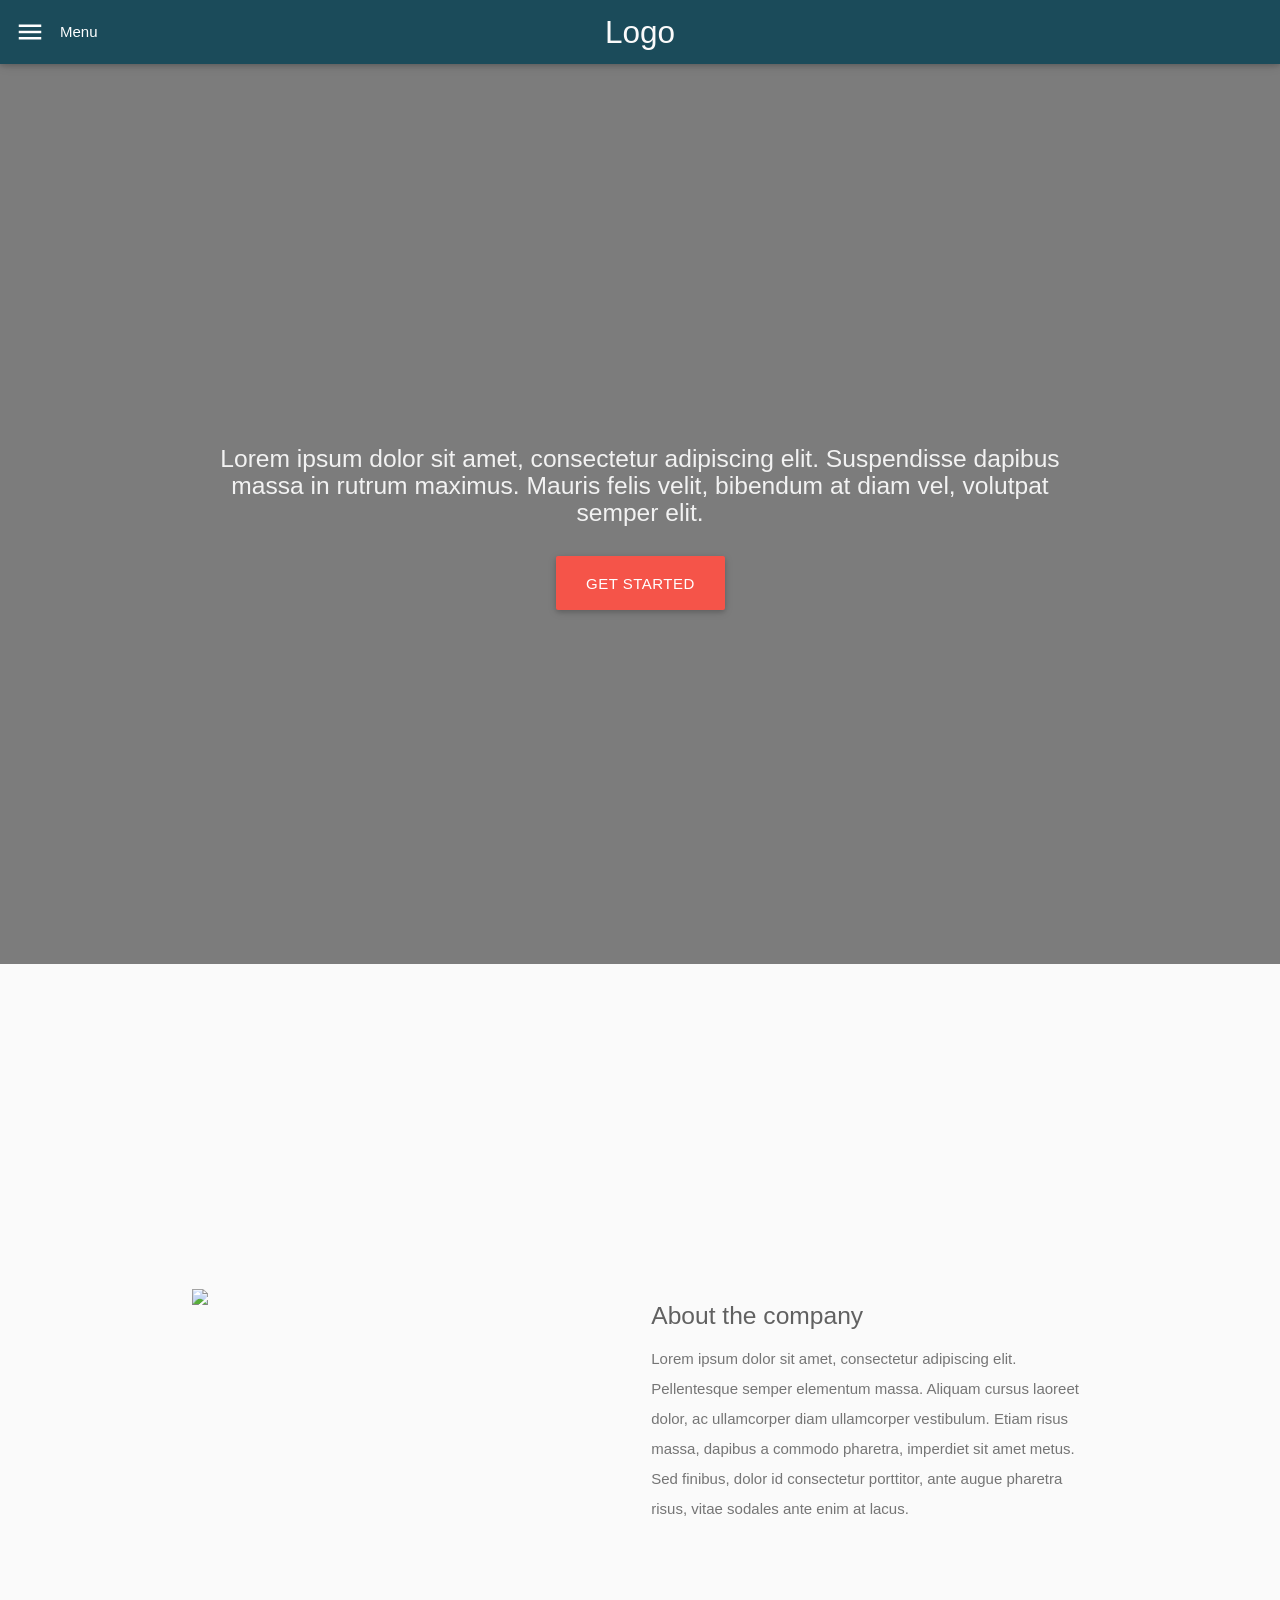
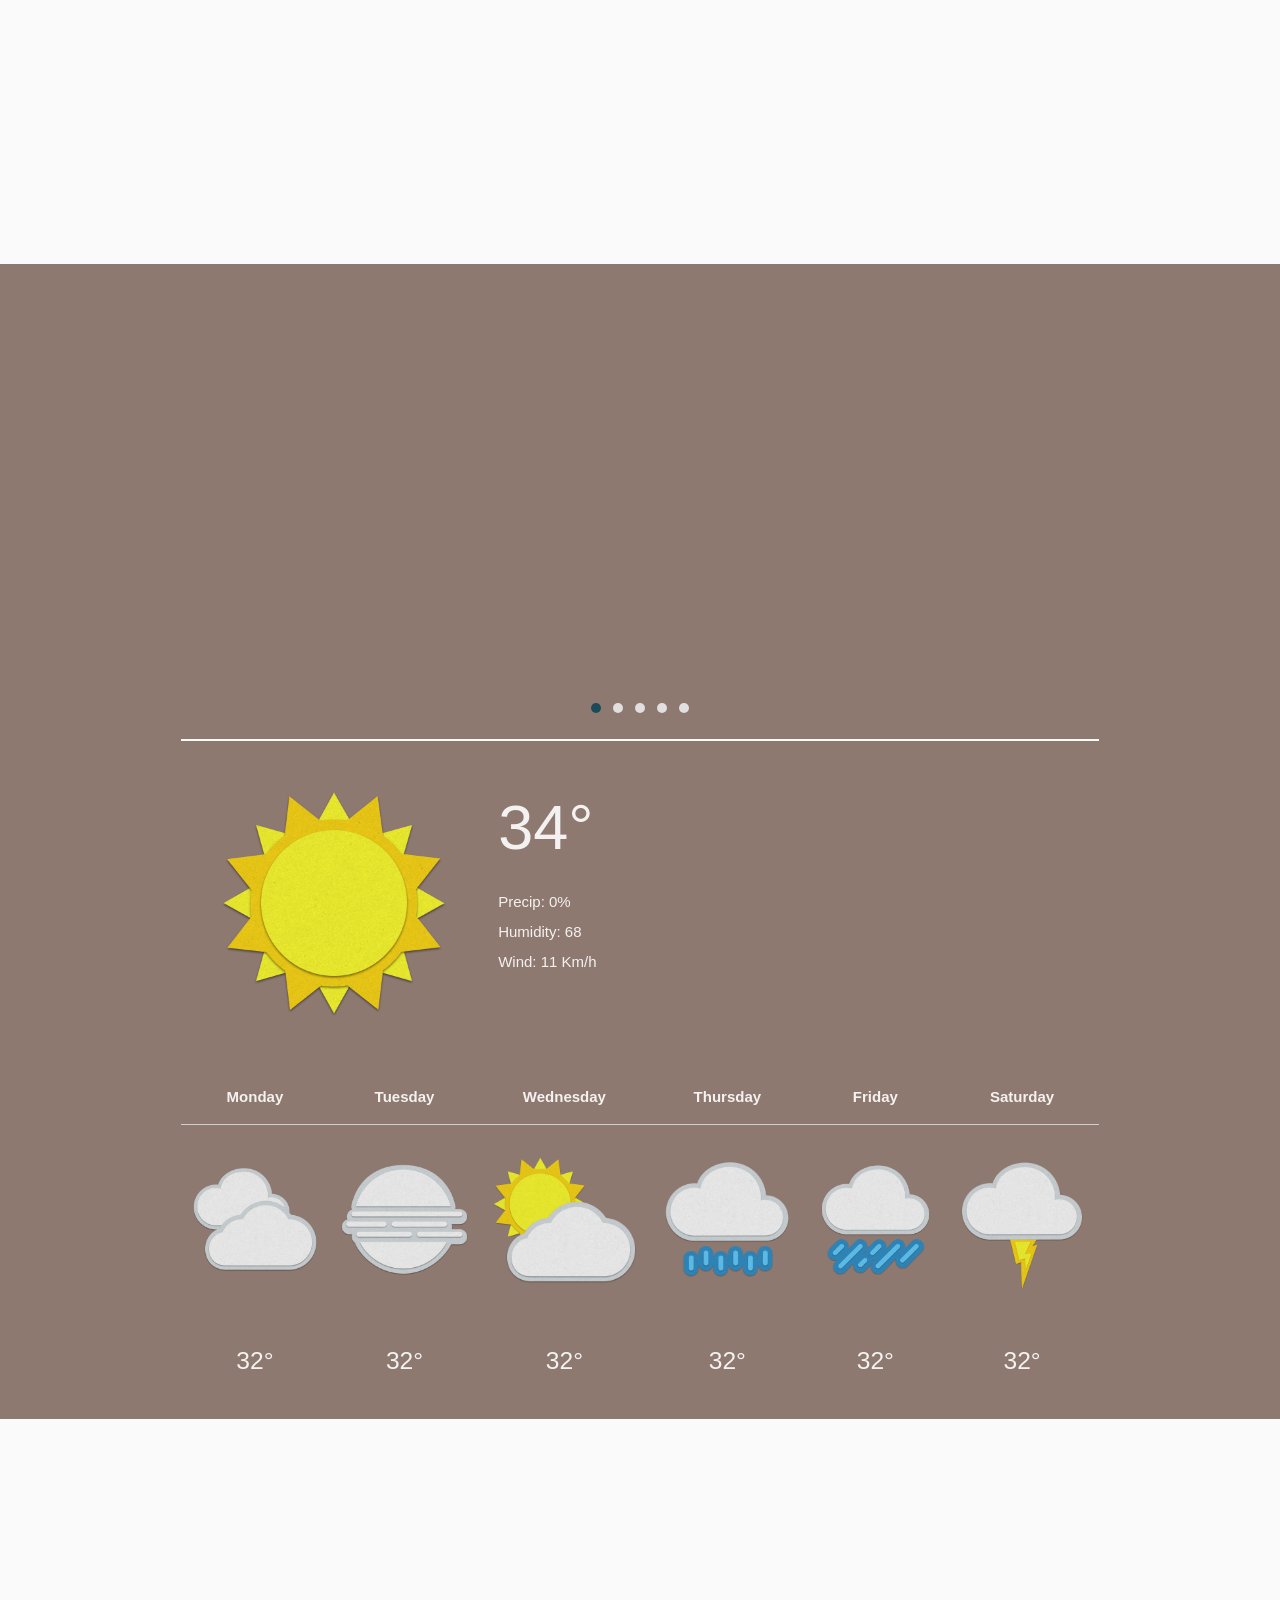
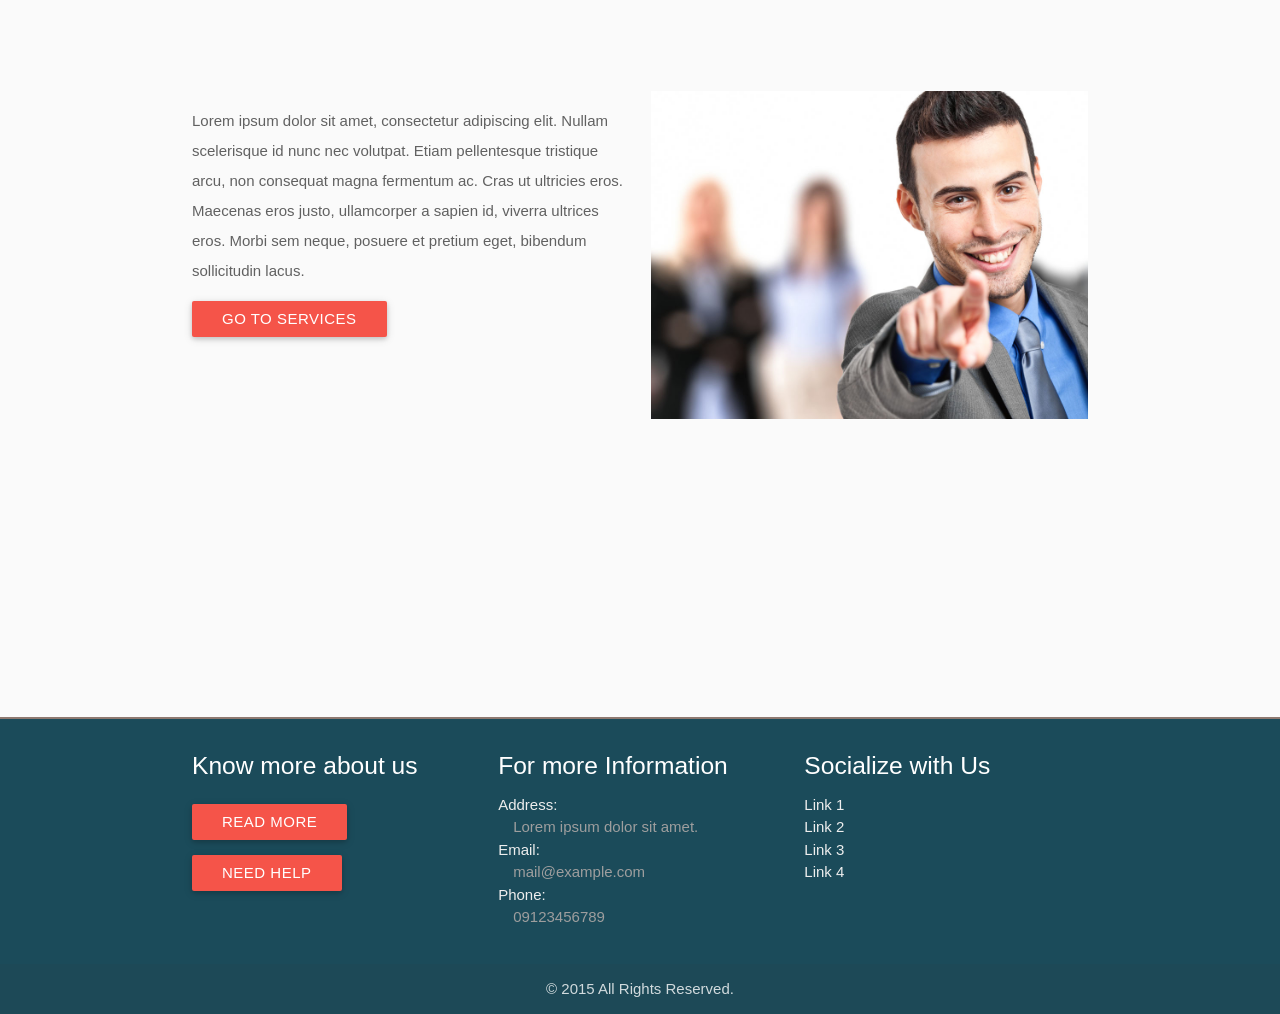
==== index.html @ 0a58fbe6 "first commit" ====
<!doctype html>
<html class="no-js">

<head>
    <meta charset="utf-8">
    <title></title>
    <meta name="description" content="">
    <meta name="viewport" content="width=device-width">
    <!-- Place favicon.ico and apple-touch-icon.png in the root directory -->
    <link rel="stylesheet" href="styles/vendor.c0d488cd.css">
    <link rel="stylesheet" href="styles/main.f7f87673.css">
    <link href="https://fonts.googleapis.com/icon?family=Material+Icons" rel="stylesheet">
</head>

<body ng-app="project1App" ng-controller="IndexCtrl">
    <!--[if lt IE 7]>
      <p class="browsehappy">You are using an <strong>outdated</strong> browser. Please <a href="http://browsehappy.com/">upgrade your browser</a> to improve your experience.</p>
    <![endif]-->
    <!-- Add your site or application content here -->
    <div class="navbar-fixed" ng-include="'views/sidenav.html'" ng-hide=hideDiv></div>
    <main ui-view="mainView"></main>
    

    <footer class="page-footer" ng-include="'views/footer.html'" ng-hide=hideDiv></footer>
    <!-- Google Analytics: change UA-XXXXX-X to be your site's ID -->
    <script>
    ! function(A, n, g, u, l, a, r) {
        A.GoogleAnalyticsObject = l, A[l] = A[l] || function() {
                (A[l].q = A[l].q || []).push(arguments)
            }, A[l].l = +new Date, a = n.createElement(g),
            r = n.getElementsByTagName(g)[0], a.src = u, r.parentNode.insertBefore(a, r)
    }(window, document, 'script', '//www.google-analytics.com/analytics.js', 'ga');

    ga('create', 'UA-XXXXX-X');
    ga('send', 'pageview');
    </script>
    <script src="scripts/vendor.04b14e9f.js"></script>
    <script src="scripts/scripts.d93ea53b.js"></script>
</body>

</html>
---- styles/vendor.c0d488cd.css ----
.btn,.btn-flat,.btn-large,.waves-effect,a{-webkit-tap-highlight-color:transparent}img,legend{border:0}legend,ul{padding:0}.toast,.valign-wrapper{-webkit-flex-align:center}.fade-in,ul.staggered-list li{opacity:0}.pagination li,table.centered tbody tr td,table.centered thead tr th{text-align:center}table.bordered>tbody>tr,table.bordered>thead>tr,thead{border-bottom:1px solid #d0d0d0}.mdi-ul,ul,ul li{list-style-type:none}.tabs,.truncate,nav .brand-logo{white-space:nowrap}dfn,em{font-style:italic}.clearfix,.row:after,.toast{clear:both}.picker__table,table{border-collapse:collapse;border-spacing:0}.materialize-red.lighten-5{background-color:#fdeaeb!important}.materialize-red-text.text-lighten-5{color:#fdeaeb!important}.materialize-red.lighten-4{background-color:#f8c1c3!important}.materialize-red-text.text-lighten-4{color:#f8c1c3!important}.materialize-red.lighten-3{background-color:#f3989b!important}.materialize-red-text.text-lighten-3{color:#f3989b!important}.materialize-red.lighten-2{background-color:#ee6e73!important}.materialize-red-text.text-lighten-2{color:#ee6e73!important}.materialize-red.lighten-1{background-color:#ea454b!important}.materialize-red-text.text-lighten-1{color:#ea454b!important}.materialize-red{background-color:#e51c23!important}.materialize-red-text{color:#e51c23!important}.materialize-red.darken-1{background-color:#d0181e!important}.materialize-red-text.text-darken-1{color:#d0181e!important}.materialize-red.darken-2{background-color:#b9151b!important}.materialize-red-text.text-darken-2{color:#b9151b!important}.materialize-red.darken-3{background-color:#a21318!important}.materialize-red-text.text-darken-3{color:#a21318!important}.materialize-red.darken-4{background-color:#8b1014!important}.materialize-red-text.text-darken-4{color:#8b1014!important}.red.lighten-5{background-color:#FFEBEE!important}.red-text.text-lighten-5{color:#FFEBEE!important}.red.lighten-4{background-color:#FFCDD2!important}.red-text.text-lighten-4{color:#FFCDD2!important}.red.lighten-3{background-color:#EF9A9A!important}.red-text.text-lighten-3{color:#EF9A9A!important}.red.lighten-2{background-color:#E57373!important}.red-text.text-lighten-2{color:#E57373!important}.red.lighten-1{background-color:#EF5350!important}.red-text.text-lighten-1{color:#EF5350!important}.red{background-color:#F44336!important}.red-text{color:#F44336!important}.red.darken-1{background-color:#E53935!important}.red-text.text-darken-1{color:#E53935!important}.red.darken-2{background-color:#D32F2F!important}.red-text.text-darken-2{color:#D32F2F!important}.red.darken-3{background-color:#C62828!important}.red-text.text-darken-3{color:#C62828!important}.red.darken-4{background-color:#B71C1C!important}.red-text.text-darken-4{color:#B71C1C!important}.red.accent-1{background-color:#FF8A80!important}.red-text.text-accent-1{color:#FF8A80!important}.red.accent-2{background-color:#FF5252!important}.red-text.text-accent-2{color:#FF5252!important}.red.accent-3{background-color:#FF1744!important}.red-text.text-accent-3{color:#FF1744!important}.red.accent-4{background-color:#D50000!important}.red-text.text-accent-4{color:#D50000!important}.pink.lighten-5{background-color:#fce4ec!important}.pink-text.text-lighten-5{color:#fce4ec!important}.pink.lighten-4{background-color:#f8bbd0!important}.pink-text.text-lighten-4{color:#f8bbd0!important}.pink.lighten-3{background-color:#f48fb1!important}.pink-text.text-lighten-3{color:#f48fb1!important}.pink.lighten-2{background-color:#f06292!important}.pink-text.text-lighten-2{color:#f06292!important}.pink.lighten-1{background-color:#ec407a!important}.pink-text.text-lighten-1{color:#ec407a!important}.pink{background-color:#e91e63!important}.pink-text{color:#e91e63!important}.pink.darken-1{background-color:#d81b60!important}.pink-text.text-darken-1{color:#d81b60!important}.pink.darken-2{background-color:#c2185b!important}.pink-text.text-darken-2{color:#c2185b!important}.pink.darken-3{background-color:#ad1457!important}.pink-text.text-darken-3{color:#ad1457!important}.pink.darken-4{background-color:#880e4f!important}.pink-text.text-darken-4{color:#880e4f!important}.pink.accent-1{background-color:#ff80ab!important}.pink-text.text-accent-1{color:#ff80ab!important}.pink.accent-2{background-color:#ff4081!important}.pink-text.text-accent-2{color:#ff4081!important}.pink.accent-3{background-color:#f50057!important}.pink-text.text-accent-3{color:#f50057!important}.pink.accent-4{background-color:#c51162!important}.pink-text.text-accent-4{color:#c51162!important}.purple.lighten-5{background-color:#f3e5f5!important}.purple-text.text-lighten-5{color:#f3e5f5!important}.purple.lighten-4{background-color:#e1bee7!important}.purple-text.text-lighten-4{color:#e1bee7!important}.purple.lighten-3{background-color:#ce93d8!important}.purple-text.text-lighten-3{color:#ce93d8!important}.purple.lighten-2{background-color:#ba68c8!important}.purple-text.text-lighten-2{color:#ba68c8!important}.purple.lighten-1{background-color:#ab47bc!important}.purple-text.text-lighten-1{color:#ab47bc!important}.purple{background-color:#9c27b0!important}.purple-text{color:#9c27b0!important}.purple.darken-1{background-color:#8e24aa!important}.purple-text.text-darken-1{color:#8e24aa!important}.purple.darken-2{background-color:#7b1fa2!important}.purple-text.text-darken-2{color:#7b1fa2!important}.purple.darken-3{background-color:#6a1b9a!important}.purple-text.text-darken-3{color:#6a1b9a!important}.purple.darken-4{background-color:#4a148c!important}.purple-text.text-darken-4{color:#4a148c!important}.purple.accent-1{background-color:#ea80fc!important}.purple-text.text-accent-1{color:#ea80fc!important}.purple.accent-2{background-color:#e040fb!important}.purple-text.text-accent-2{color:#e040fb!important}.purple.accent-3{background-color:#d500f9!important}.purple-text.text-accent-3{color:#d500f9!important}.purple.accent-4{background-color:#a0f!important}.purple-text.text-accent-4{color:#a0f!important}.deep-purple.lighten-5{background-color:#ede7f6!important}.deep-purple-text.text-lighten-5{color:#ede7f6!important}.deep-purple.lighten-4{background-color:#d1c4e9!important}.deep-purple-text.text-lighten-4{color:#d1c4e9!important}.deep-purple.lighten-3{background-color:#b39ddb!important}.deep-purple-text.text-lighten-3{color:#b39ddb!important}.deep-purple.lighten-2{background-color:#9575cd!important}.deep-purple-text.text-lighten-2{color:#9575cd!important}.deep-purple.lighten-1{background-color:#7e57c2!important}.deep-purple-text.text-lighten-1{color:#7e57c2!important}.deep-purple{background-color:#673ab7!important}.deep-purple-text{color:#673ab7!important}.deep-purple.darken-1{background-color:#5e35b1!important}.deep-purple-text.text-darken-1{color:#5e35b1!important}.deep-purple.darken-2{background-color:#512da8!important}.deep-purple-text.text-darken-2{color:#512da8!important}.deep-purple.darken-3{background-color:#4527a0!important}.deep-purple-text.text-darken-3{color:#4527a0!important}.deep-purple.darken-4{background-color:#311b92!important}.deep-purple-text.text-darken-4{color:#311b92!important}.deep-purple.accent-1{background-color:#b388ff!important}.deep-purple-text.text-accent-1{color:#b388ff!important}.deep-purple.accent-2{background-color:#7c4dff!important}.deep-purple-text.text-accent-2{color:#7c4dff!important}.deep-purple.accent-3{background-color:#651fff!important}.deep-purple-text.text-accent-3{color:#651fff!important}.deep-purple.accent-4{background-color:#6200ea!important}.deep-purple-text.text-accent-4{color:#6200ea!important}.indigo.lighten-5{background-color:#e8eaf6!important}.indigo-text.text-lighten-5{color:#e8eaf6!important}.indigo.lighten-4{background-color:#c5cae9!important}.indigo-text.text-lighten-4{color:#c5cae9!important}.indigo.lighten-3{background-color:#9fa8da!important}.indigo-text.text-lighten-3{color:#9fa8da!important}.indigo.lighten-2{background-color:#7986cb!important}.indigo-text.text-lighten-2{color:#7986cb!important}.indigo.lighten-1{background-color:#5c6bc0!important}.indigo-text.text-lighten-1{color:#5c6bc0!important}.indigo{background-color:#3f51b5!important}.indigo-text{color:#3f51b5!important}.indigo.darken-1{background-color:#3949ab!important}.indigo-text.text-darken-1{color:#3949ab!important}.indigo.darken-2{background-color:#303f9f!important}.indigo-text.text-darken-2{color:#303f9f!important}.indigo.darken-3{background-color:#283593!important}.indigo-text.text-darken-3{color:#283593!important}.indigo.darken-4{background-color:#1a237e!important}.indigo-text.text-darken-4{color:#1a237e!important}.indigo.accent-1{background-color:#8c9eff!important}.indigo-text.text-accent-1{color:#8c9eff!important}.indigo.accent-2{background-color:#536dfe!important}.indigo-text.text-accent-2{color:#536dfe!important}.indigo.accent-3{background-color:#3d5afe!important}.indigo-text.text-accent-3{color:#3d5afe!important}.indigo.accent-4{background-color:#304ffe!important}.indigo-text.text-accent-4{color:#304ffe!important}.blue.lighten-5{background-color:#E3F2FD!important}.blue-text.text-lighten-5{color:#E3F2FD!important}.blue.lighten-4{background-color:#BBDEFB!important}.blue-text.text-lighten-4{color:#BBDEFB!important}.blue.lighten-3{background-color:#90CAF9!important}.blue-text.text-lighten-3{color:#90CAF9!important}.blue.lighten-2{background-color:#64B5F6!important}.blue-text.text-lighten-2{color:#64B5F6!important}.blue.lighten-1{background-color:#42A5F5!important}.blue-text.text-lighten-1{color:#42A5F5!important}.blue{background-color:#2196F3!important}.blue-text{color:#2196F3!important}.blue.darken-1{background-color:#1E88E5!important}.blue-text.text-darken-1{color:#1E88E5!important}.blue.darken-2{background-color:#1976D2!important}.blue-text.text-darken-2{color:#1976D2!important}.blue.darken-3{background-color:#1565C0!important}.blue-text.text-darken-3{color:#1565C0!important}.blue.darken-4{background-color:#0D47A1!important}.blue-text.text-darken-4{color:#0D47A1!important}.blue.accent-1{background-color:#82B1FF!important}.blue-text.text-accent-1{color:#82B1FF!important}.blue.accent-2{background-color:#448AFF!important}.blue-text.text-accent-2{color:#448AFF!important}.blue.accent-3{background-color:#2979FF!important}.blue-text.text-accent-3{color:#2979FF!important}.blue.accent-4{background-color:#2962FF!important}.blue-text.text-accent-4{color:#2962FF!important}.light-blue.lighten-5{background-color:#e1f5fe!important}.light-blue-text.text-lighten-5{color:#e1f5fe!important}.light-blue.lighten-4{background-color:#b3e5fc!important}.light-blue-text.text-lighten-4{color:#b3e5fc!important}.light-blue.lighten-3{background-color:#81d4fa!important}.light-blue-text.text-lighten-3{color:#81d4fa!important}.light-blue.lighten-2{background-color:#4fc3f7!important}.light-blue-text.text-lighten-2{color:#4fc3f7!important}.light-blue.lighten-1{background-color:#29b6f6!important}.light-blue-text.text-lighten-1{color:#29b6f6!important}.light-blue{background-color:#03a9f4!important}.light-blue-text{color:#03a9f4!important}.light-blue.darken-1{background-color:#039be5!important}.light-blue-text.text-darken-1{color:#039be5!important}.light-blue.darken-2{background-color:#0288d1!important}.light-blue-text.text-darken-2{color:#0288d1!important}.light-blue.darken-3{background-color:#0277bd!important}.light-blue-text.text-darken-3{color:#0277bd!important}.light-blue.darken-4{background-color:#01579b!important}.light-blue-text.text-darken-4{color:#01579b!important}.light-blue.accent-1{background-color:#80d8ff!important}.light-blue-text.text-accent-1{color:#80d8ff!important}.light-blue.accent-2{background-color:#40c4ff!important}.light-blue-text.text-accent-2{color:#40c4ff!important}.light-blue.accent-3{background-color:#00b0ff!important}.light-blue-text.text-accent-3{color:#00b0ff!important}.light-blue.accent-4{background-color:#0091ea!important}.light-blue-text.text-accent-4{color:#0091ea!important}.cyan.lighten-5{background-color:#e0f7fa!important}.cyan-text.text-lighten-5{color:#e0f7fa!important}.cyan.lighten-4{background-color:#b2ebf2!important}.cyan-text.text-lighten-4{color:#b2ebf2!important}.cyan.lighten-3{background-color:#80deea!important}.cyan-text.text-lighten-3{color:#80deea!important}.cyan.lighten-2{background-color:#4dd0e1!important}.cyan-text.text-lighten-2{color:#4dd0e1!important}.cyan.lighten-1{background-color:#26c6da!important}.cyan-text.text-lighten-1{color:#26c6da!important}.cyan{background-color:#00bcd4!important}.cyan-text{color:#00bcd4!important}.cyan.darken-1{background-color:#00acc1!important}.cyan-text.text-darken-1{color:#00acc1!important}.cyan.darken-2{background-color:#0097a7!important}.cyan-text.text-darken-2{color:#0097a7!important}.cyan.darken-3{background-color:#00838f!important}.cyan-text.text-darken-3{color:#00838f!important}.cyan.darken-4{background-color:#006064!important}.cyan-text.text-darken-4{color:#006064!important}.cyan.accent-1{background-color:#84ffff!important}.cyan-text.text-accent-1{color:#84ffff!important}.cyan.accent-2{background-color:#18ffff!important}.cyan-text.text-accent-2{color:#18ffff!important}.cyan.accent-3{background-color:#00e5ff!important}.cyan-text.text-accent-3{color:#00e5ff!important}.cyan.accent-4{background-color:#00b8d4!important}.cyan-text.text-accent-4{color:#00b8d4!important}.teal.lighten-5{background-color:#e0f2f1!important}.teal-text.text-lighten-5{color:#e0f2f1!important}.teal.lighten-4{background-color:#b2dfdb!important}.teal-text.text-lighten-4{color:#b2dfdb!important}.teal.lighten-3{background-color:#80cbc4!important}.teal-text.text-lighten-3{color:#80cbc4!important}.teal.lighten-2{background-color:#4db6ac!important}.teal-text.text-lighten-2{color:#4db6ac!important}.teal.lighten-1{background-color:#26a69a!important}.teal-text.text-lighten-1{color:#26a69a!important}.teal{background-color:#009688!important}.teal-text{color:#009688!important}.teal.darken-1{background-color:#00897b!important}.teal-text.text-darken-1{color:#00897b!important}.teal.darken-2{background-color:#00796b!important}.teal-text.text-darken-2{color:#00796b!important}.teal.darken-3{background-color:#00695c!important}.teal-text.text-darken-3{color:#00695c!important}.teal.darken-4{background-color:#004d40!important}.teal-text.text-darken-4{color:#004d40!important}.teal.accent-1{background-color:#a7ffeb!important}.teal-text.text-accent-1{color:#a7ffeb!important}.teal.accent-2{background-color:#64ffda!important}.teal-text.text-accent-2{color:#64ffda!important}.teal.accent-3{background-color:#1de9b6!important}.teal-text.text-accent-3{color:#1de9b6!important}.teal.accent-4{background-color:#00bfa5!important}.teal-text.text-accent-4{color:#00bfa5!important}.green.lighten-5{background-color:#E8F5E9!important}.green-text.text-lighten-5{color:#E8F5E9!important}.green.lighten-4{background-color:#C8E6C9!important}.green-text.text-lighten-4{color:#C8E6C9!important}.green.lighten-3{background-color:#A5D6A7!important}.green-text.text-lighten-3{color:#A5D6A7!important}.green.lighten-2{background-color:#81C784!important}.green-text.text-lighten-2{color:#81C784!important}.green.lighten-1{background-color:#66BB6A!important}.green-text.text-lighten-1{color:#66BB6A!important}.green{background-color:#4CAF50!important}.green-text{color:#4CAF50!important}.green.darken-1{background-color:#43A047!important}.green-text.text-darken-1{color:#43A047!important}.green.darken-2{background-color:#388E3C!important}.green-text.text-darken-2{color:#388E3C!important}.green.darken-3{background-color:#2E7D32!important}.green-text.text-darken-3{color:#2E7D32!important}.green.darken-4{background-color:#1B5E20!important}.green-text.text-darken-4{color:#1B5E20!important}.green.accent-1{background-color:#B9F6CA!important}.green-text.text-accent-1{color:#B9F6CA!important}.green.accent-2{background-color:#69F0AE!important}.green-text.text-accent-2{color:#69F0AE!important}.green.accent-3{background-color:#00E676!important}.green-text.text-accent-3{color:#00E676!important}.green.accent-4{background-color:#00C853!important}.green-text.text-accent-4{color:#00C853!important}.light-green.lighten-5{background-color:#f1f8e9!important}.light-green-text.text-lighten-5{color:#f1f8e9!important}.light-green.lighten-4{background-color:#dcedc8!important}.light-green-text.text-lighten-4{color:#dcedc8!important}.light-green.lighten-3{background-color:#c5e1a5!important}.light-green-text.text-lighten-3{color:#c5e1a5!important}.light-green.lighten-2{background-color:#aed581!important}.light-green-text.text-lighten-2{color:#aed581!important}.light-green.lighten-1{background-color:#9ccc65!important}.light-green-text.text-lighten-1{color:#9ccc65!important}.light-green{background-color:#8bc34a!important}.light-green-text{color:#8bc34a!important}.light-green.darken-1{background-color:#7cb342!important}.light-green-text.text-darken-1{color:#7cb342!important}.light-green.darken-2{background-color:#689f38!important}.light-green-text.text-darken-2{color:#689f38!important}.light-green.darken-3{background-color:#558b2f!important}.light-green-text.text-darken-3{color:#558b2f!important}.light-green.darken-4{background-color:#33691e!important}.light-green-text.text-darken-4{color:#33691e!important}.light-green.accent-1{background-color:#ccff90!important}.light-green-text.text-accent-1{color:#ccff90!important}.light-green.accent-2{background-color:#b2ff59!important}.light-green-text.text-accent-2{color:#b2ff59!important}.light-green.accent-3{background-color:#76ff03!important}.light-green-text.text-accent-3{color:#76ff03!important}.light-green.accent-4{background-color:#64dd17!important}.light-green-text.text-accent-4{color:#64dd17!important}.lime.lighten-5{background-color:#f9fbe7!important}.lime-text.text-lighten-5{color:#f9fbe7!important}.lime.lighten-4{background-color:#f0f4c3!important}.lime-text.text-lighten-4{color:#f0f4c3!important}.lime.lighten-3{background-color:#e6ee9c!important}.lime-text.text-lighten-3{color:#e6ee9c!important}.lime.lighten-2{background-color:#dce775!important}.lime-text.text-lighten-2{color:#dce775!important}.lime.lighten-1{background-color:#d4e157!important}.lime-text.text-lighten-1{color:#d4e157!important}.lime{background-color:#cddc39!important}.lime-text{color:#cddc39!important}.lime.darken-1{background-color:#c0ca33!important}.lime-text.text-darken-1{color:#c0ca33!important}.lime.darken-2{background-color:#afb42b!important}.lime-text.text-darken-2{color:#afb42b!important}.lime.darken-3{background-color:#9e9d24!important}.lime-text.text-darken-3{color:#9e9d24!important}.lime.darken-4{background-color:#827717!important}.lime-text.text-darken-4{color:#827717!important}.lime.accent-1{background-color:#f4ff81!important}.lime-text.text-accent-1{color:#f4ff81!important}.lime.accent-2{background-color:#eeff41!important}.lime-text.text-accent-2{color:#eeff41!important}.lime.accent-3{background-color:#c6ff00!important}.lime-text.text-accent-3{color:#c6ff00!important}.lime.accent-4{background-color:#aeea00!important}.lime-text.text-accent-4{color:#aeea00!important}.yellow.lighten-5{background-color:#fffde7!important}.yellow-text.text-lighten-5{color:#fffde7!important}.yellow.lighten-4{background-color:#fff9c4!important}.yellow-text.text-lighten-4{color:#fff9c4!important}.yellow.lighten-3{background-color:#fff59d!important}.yellow-text.text-lighten-3{color:#fff59d!important}.yellow.lighten-2{background-color:#fff176!important}.yellow-text.text-lighten-2{color:#fff176!important}.yellow.lighten-1{background-color:#ffee58!important}.yellow-text.text-lighten-1{color:#ffee58!important}.yellow{background-color:#ffeb3b!important}.yellow-text{color:#ffeb3b!important}.yellow.darken-1{background-color:#fdd835!important}.yellow-text.text-darken-1{color:#fdd835!important}.yellow.darken-2{background-color:#fbc02d!important}.yellow-text.text-darken-2{color:#fbc02d!important}.yellow.darken-3{background-color:#f9a825!important}.yellow-text.text-darken-3{color:#f9a825!important}.yellow.darken-4{background-color:#f57f17!important}.yellow-text.text-darken-4{color:#f57f17!important}.yellow.accent-1{background-color:#ffff8d!important}.yellow-text.text-accent-1{color:#ffff8d!important}.yellow.accent-2{background-color:#ff0!important}.yellow-text.text-accent-2{color:#ff0!important}.yellow.accent-3{background-color:#ffea00!important}.yellow-text.text-accent-3{color:#ffea00!important}.yellow.accent-4{background-color:#ffd600!important}.yellow-text.text-accent-4{color:#ffd600!important}.amber.lighten-5{background-color:#fff8e1!important}.amber-text.text-lighten-5{color:#fff8e1!important}.amber.lighten-4{background-color:#ffecb3!important}.amber-text.text-lighten-4{color:#ffecb3!important}.amber.lighten-3{background-color:#ffe082!important}.amber-text.text-lighten-3{color:#ffe082!important}.amber.lighten-2{background-color:#ffd54f!important}.amber-text.text-lighten-2{color:#ffd54f!important}.amber.lighten-1{background-color:#ffca28!important}.amber-text.text-lighten-1{color:#ffca28!important}.amber{background-color:#ffc107!important}.amber-text{color:#ffc107!important}.amber.darken-1{background-color:#ffb300!important}.amber-text.text-darken-1{color:#ffb300!important}.amber.darken-2{background-color:#ffa000!important}.amber-text.text-darken-2{color:#ffa000!important}.amber.darken-3{background-color:#ff8f00!important}.amber-text.text-darken-3{color:#ff8f00!important}.amber.darken-4{background-color:#ff6f00!important}.amber-text.text-darken-4{color:#ff6f00!important}.amber.accent-1{background-color:#ffe57f!important}.amber-text.text-accent-1{color:#ffe57f!important}.amber.accent-2{background-color:#ffd740!important}.amber-text.text-accent-2{color:#ffd740!important}.amber.accent-3{background-color:#ffc400!important}.amber-text.text-accent-3{color:#ffc400!important}.amber.accent-4{background-color:#ffab00!important}.amber-text.text-accent-4{color:#ffab00!important}.orange.lighten-5{background-color:#fff3e0!important}.orange-text.text-lighten-5{color:#fff3e0!important}.orange.lighten-4{background-color:#ffe0b2!important}.orange-text.text-lighten-4{color:#ffe0b2!important}.orange.lighten-3{background-color:#ffcc80!important}.orange-text.text-lighten-3{color:#ffcc80!important}.orange.lighten-2{background-color:#ffb74d!important}.orange-text.text-lighten-2{color:#ffb74d!important}.orange.lighten-1{background-color:#ffa726!important}.orange-text.text-lighten-1{color:#ffa726!important}.orange{background-color:#ff9800!important}.orange-text{color:#ff9800!important}.orange.darken-1{background-color:#fb8c00!important}.orange-text.text-darken-1{color:#fb8c00!important}.orange.darken-2{background-color:#f57c00!important}.orange-text.text-darken-2{color:#f57c00!important}.orange.darken-3{background-color:#ef6c00!important}.orange-text.text-darken-3{color:#ef6c00!important}.orange.darken-4{background-color:#e65100!important}.orange-text.text-darken-4{color:#e65100!important}.orange.accent-1{background-color:#ffd180!important}.orange-text.text-accent-1{color:#ffd180!important}.orange.accent-2{background-color:#ffab40!important}.orange-text.text-accent-2{color:#ffab40!important}.orange.accent-3{background-color:#ff9100!important}.orange-text.text-accent-3{color:#ff9100!important}.orange.accent-4{background-color:#ff6d00!important}.orange-text.text-accent-4{color:#ff6d00!important}.deep-orange.lighten-5{background-color:#fbe9e7!important}.deep-orange-text.text-lighten-5{color:#fbe9e7!important}.deep-orange.lighten-4{background-color:#ffccbc!important}.deep-orange-text.text-lighten-4{color:#ffccbc!important}.deep-orange.lighten-3{background-color:#ffab91!important}.deep-orange-text.text-lighten-3{color:#ffab91!important}.deep-orange.lighten-2{background-color:#ff8a65!important}.deep-orange-text.text-lighten-2{color:#ff8a65!important}.deep-orange.lighten-1{background-color:#ff7043!important}.deep-orange-text.text-lighten-1{color:#ff7043!important}.deep-orange{background-color:#ff5722!important}.deep-orange-text{color:#ff5722!important}.deep-orange.darken-1{background-color:#f4511e!important}.deep-orange-text.text-darken-1{color:#f4511e!important}.deep-orange.darken-2{background-color:#e64a19!important}.deep-orange-text.text-darken-2{color:#e64a19!important}.deep-orange.darken-3{background-color:#d84315!important}.deep-orange-text.text-darken-3{color:#d84315!important}.deep-orange.darken-4{background-color:#bf360c!important}.deep-orange-text.text-darken-4{color:#bf360c!important}.deep-orange.accent-1{background-color:#ff9e80!important}.deep-orange-text.text-accent-1{color:#ff9e80!important}.deep-orange.accent-2{background-color:#ff6e40!important}.deep-orange-text.text-accent-2{color:#ff6e40!important}.deep-orange.accent-3{background-color:#ff3d00!important}.deep-orange-text.text-accent-3{color:#ff3d00!important}.deep-orange.accent-4{background-color:#dd2c00!important}.deep-orange-text.text-accent-4{color:#dd2c00!important}.brown.lighten-5{background-color:#efebe9!important}.brown-text.text-lighten-5{color:#efebe9!important}.brown.lighten-4{background-color:#d7ccc8!important}.brown-text.text-lighten-4{color:#d7ccc8!important}.brown.lighten-3{background-color:#bcaaa4!important}.brown-text.text-lighten-3{color:#bcaaa4!important}.brown.lighten-2{background-color:#a1887f!important}.brown-text.text-lighten-2{color:#a1887f!important}.brown.lighten-1{background-color:#8d6e63!important}.brown-text.text-lighten-1{color:#8d6e63!important}.brown{background-color:#795548!important}.brown-text{color:#795548!important}.brown.darken-1{background-color:#6d4c41!important}.brown-text.text-darken-1{color:#6d4c41!important}.brown.darken-2{background-color:#5d4037!important}.brown-text.text-darken-2{color:#5d4037!important}.brown.darken-3{background-color:#4e342e!important}.brown-text.text-darken-3{color:#4e342e!important}.brown.darken-4{background-color:#3e2723!important}.brown-text.text-darken-4{color:#3e2723!important}.blue-grey.lighten-5{background-color:#eceff1!important}.blue-grey-text.text-lighten-5{color:#eceff1!important}.blue-grey.lighten-4{background-color:#cfd8dc!important}.blue-grey-text.text-lighten-4{color:#cfd8dc!important}.blue-grey.lighten-3{background-color:#b0bec5!important}.blue-grey-text.text-lighten-3{color:#b0bec5!important}.blue-grey.lighten-2{background-color:#90a4ae!important}.blue-grey-text.text-lighten-2{color:#90a4ae!important}.blue-grey.lighten-1{background-color:#78909c!important}.blue-grey-text.text-lighten-1{color:#78909c!important}.blue-grey{background-color:#607d8b!important}.blue-grey-text{color:#607d8b!important}.blue-grey.darken-1{background-color:#546e7a!important}.blue-grey-text.text-darken-1{color:#546e7a!important}.blue-grey.darken-2{background-color:#455a64!important}.blue-grey-text.text-darken-2{color:#455a64!important}.blue-grey.darken-3{background-color:#37474f!important}.blue-grey-text.text-darken-3{color:#37474f!important}.blue-grey.darken-4{background-color:#263238!important}.blue-grey-text.text-darken-4{color:#263238!important}.grey.lighten-5{background-color:#fafafa!important}.grey-text.text-lighten-5{color:#fafafa!important}.grey.lighten-4{background-color:#f5f5f5!important}.grey-text.text-lighten-4{color:#f5f5f5!important}.grey.lighten-3{background-color:#eee!important}.grey-text.text-lighten-3{color:#eee!important}.grey.lighten-2{background-color:#e0e0e0!important}.grey-text.text-lighten-2{color:#e0e0e0!important}.grey.lighten-1{background-color:#bdbdbd!important}.grey-text.text-lighten-1{color:#bdbdbd!important}.grey{background-color:#9e9e9e!important}.grey-text{color:#9e9e9e!important}.grey.darken-1{background-color:#757575!important}.grey-text.text-darken-1{color:#757575!important}.grey.darken-2{background-color:#616161!important}.grey-text.text-darken-2{color:#616161!important}.grey.darken-3{background-color:#424242!important}.grey-text.text-darken-3{color:#424242!important}.grey.darken-4{background-color:#212121!important}.grey-text.text-darken-4{color:#212121!important}.shades.black{background-color:#000!important}.shades-text.text-black{color:#000!important}.shades.white{background-color:#FFF!important}.shades-text.text-white{color:#FFF!important}.shades.transparent{background-color:transparent!important}.shades-text.text-transparent{color:transparent!important}.black{background-color:#000!important}.black-text{color:#000!important}.white{background-color:#FFF!important}.white-text{color:#FFF!important}.transparent{background-color:transparent!important}.transparent-text{color:transparent!important}/*! normalize.css v3.0.2 | MIT License | git.io/normalize */body{margin:0}article,aside,details,figcaption,figure,footer,header,hgroup,main,menu,nav,section,summary{display:block}audio,canvas,progress,video{display:inline-block;vertical-align:baseline}audio:not([controls]){display:none;height:0}[hidden],template{display:none}a{background-color:transparent;color:#039be5}a:active,a:hover{outline:0}abbr[title]{border-bottom:1px dotted}b,optgroup,strong{font-weight:700}mark{background:#ff0;color:#000}sub,sup{font-size:75%;line-height:0;position:relative;vertical-align:baseline}sup{top:-.5em}sub{bottom:-.25em}svg:not(:root){overflow:hidden}figure{margin:1em 40px}hr{-moz-box-sizing:content-box;box-sizing:content-box;height:0}pre,textarea{overflow:auto}code,kbd,pre,samp{font-family:monospace,monospace;font-size:1em}button,input,optgroup,select,textarea{color:inherit;font:inherit;margin:0}button{overflow:visible}button,select{text-transform:none}button,html input[type=button],input[type=reset],input[type=submit]{-webkit-appearance:button;cursor:pointer}button[disabled],html input[disabled]{cursor:default}button::-moz-focus-inner,input::-moz-focus-inner{border:0;padding:0}input{line-height:normal}input[type=checkbox],input[type=radio]{box-sizing:border-box;padding:0}input[type=number]::-webkit-inner-spin-button,input[type=number]::-webkit-outer-spin-button{height:auto}input[type=search]{-webkit-appearance:textfield;-moz-box-sizing:content-box;-webkit-box-sizing:content-box;box-sizing:content-box}input[type=search]::-webkit-search-cancel-button,input[type=search]::-webkit-search-decoration{-webkit-appearance:none}fieldset{border:1px solid silver;margin:0 2px;padding:.35em .625em .75em}html{-ms-text-size-adjust:100%;-webkit-text-size-adjust:100%;box-sizing:border-box}*,:after,:before{box-sizing:inherit}.valign-wrapper{display:-webkit-box;display:-moz-box;display:-ms-flexbox;display:-webkit-flex;display:flex;-ms-flex-align:center;-webkit-align-items:center;align-items:center}.valign-wrapper .valign{display:block}.z-depth-0{box-shadow:none!important}.btn,.btn-floating,.btn-large,.card,.card-panel,.collapsible,.dropdown-content,.side-nav,.toast,.z-depth-1,nav{box-shadow:0 2px 5px 0 rgba(0,0,0,.16),0 2px 10px 0 rgba(0,0,0,.12)}.btn-floating:hover,.btn-large:hover,.btn:hover,.z-depth-1-half{box-shadow:0 5px 11px 0 rgba(0,0,0,.18),0 4px 15px 0 rgba(0,0,0,.15)}.z-depth-2{box-shadow:0 8px 17px 0 rgba(0,0,0,.2),0 6px 20px 0 rgba(0,0,0,.19)}.z-depth-3{box-shadow:0 12px 15px 0 rgba(0,0,0,.24),0 17px 50px 0 rgba(0,0,0,.19)}.modal,.z-depth-4{box-shadow:0 16px 28px 0 rgba(0,0,0,.22),0 25px 55px 0 rgba(0,0,0,.21)}.z-depth-5{box-shadow:0 27px 24px 0 rgba(0,0,0,.2),0 40px 77px 0 rgba(0,0,0,.22)}.hoverable:hover{transition:box-shadow .25s;box-shadow:0 8px 17px 0 rgba(0,0,0,.2),0 6px 20px 0 rgba(0,0,0,.19)}.divider{height:1px;overflow:hidden;background-color:#e0e0e0}.pagination li.active,footer.page-footer{background-color:#ee6e73}blockquote{margin:20px 0;padding-left:1.5rem;border-left:5px solid #ee6e73}i{line-height:inherit}i.left{float:left;margin-right:15px}i.right{float:right;margin-left:15px}i.tiny{font-size:1rem}i.small{font-size:2rem}i.medium{font-size:4rem}i.large{font-size:6rem}img.responsive-img,video.responsive-video{max-width:100%;height:auto}.pagination li{float:left;font-size:1.2rem;padding:0 10px;line-height:30px;border-radius:2px}.pagination li a{color:#444}.pagination li.active a{color:#fff}.pagination li.disabled a{cursor:default;color:#999}.pagination li i{font-size:2rem}.pagination li.pages ul li{display:inline-block;float:none}.parallax-container{position:relative;overflow:hidden;height:500px}.parallax,.parallax img{bottom:0;position:absolute}.parallax{top:0;left:0;right:0;z-index:-1}.parallax img{display:none;left:50%;min-width:100%;min-height:100%;-webkit-transform:translate3d(0,0,0);transform:translate3d(0,0,0);transform:translateX(-50%)}.pin-bottom,.pin-top{position:relative}.pinned{position:fixed!important}.fade-in{transform-origin:0 50%}@media only screen and (max-width :600px){.hide-on-small-and-down,.hide-on-small-only{display:none!important}}@media only screen and (max-width :992px){.pagination{width:100%}.pagination li.next,.pagination li.prev{width:10%}.pagination li.pages{width:80%;overflow:hidden;white-space:nowrap}.hide-on-med-and-down{display:none!important}}@media only screen and (min-width :601px){.hide-on-med-and-up{display:none!important}}@media only screen and (min-width:600px) and (max-width:992px){.hide-on-med-only{display:none!important}}@media only screen and (min-width :993px){.hide-on-large-only{display:none!important}.show-on-large{display:initial!important}}@media only screen and (min-width:600px) and (max-width:992px){.show-on-medium{display:initial!important}}@media only screen and (min-width :601px){.show-on-medium-and-up{display:initial!important}}@media only screen and (max-width :992px){.show-on-medium-and-down{display:initial!important}}@media only screen and (max-width :600px){.show-on-small{display:initial!important}.center-on-small-only{text-align:center}}footer.page-footer{margin-top:20px;padding-top:20px}footer.page-footer .footer-copyright{overflow:hidden;height:50px;line-height:50px;color:rgba(255,255,255,.8);background-color:rgba(51,51,51,.08)}table.hoverable>tbody>tr:hover,table.striped>tbody>tr:nth-child(odd){background-color:#f2f2f2}table,td,th{border:none}table{width:100%;display:table}table.striped>tbody>tr>td{border-radius:0}table.hoverable>tbody>tr{-webkit-transition:background-color .25s ease;-moz-transition:background-color .25s ease;-o-transition:background-color .25s ease;-ms-transition:background-color .25s ease;transition:background-color .25s ease}td,th{padding:15px 5px;display:table-cell;text-align:left;vertical-align:middle;border-radius:2px}@media only screen and (max-width :992px){table.responsive-table{width:100%;border-collapse:collapse;border-spacing:0;display:block;position:relative}table.responsive-table td,table.responsive-table th{margin:0;vertical-align:top}table.responsive-table thead{display:block;float:left;border:0;border-right:1px solid #d0d0d0}table.responsive-table thead tr{display:block;padding:0 10px 0 0}table.responsive-table thead tr th::before{content:"\00a0"}table.responsive-table tbody{display:block;width:auto;position:relative;overflow-x:auto;white-space:nowrap}table.responsive-table tbody tr{display:inline-block;vertical-align:top}table.responsive-table th{display:block;text-align:right}table.responsive-table td{display:block;min-height:1.25em;text-align:left}table.responsive-table tr{padding:0 10px}table.responsive-table.bordered th{border-bottom:0;border-left:0}table.responsive-table.bordered td{border-left:0;border-right:0;border-bottom:0}table.responsive-table.bordered tr{border:0}table.responsive-table.bordered tbody tr{border-right:1px solid #d0d0d0}}.btn-floating,.card,.card.large .card-content,.card.large .card-image,.card.medium .card-content,.card.medium .card-image,.card.small .card-content,.card.small .card-image,.collection,.material-tooltip,.progress,.truncate,.video-container{overflow:hidden}.collection{margin:.5rem 0 1rem;border:1px solid #e0e0e0;border-radius:2px;position:relative}.collection .collection-item{background-color:#fff;line-height:1.5rem;padding:10px 20px;margin:0;border-bottom:1px solid #e0e0e0}.collection .collection-item.avatar{min-height:84px;padding-left:72px;position:relative}.collection .collection-item.avatar .circle{position:absolute;width:42px;height:42px;overflow:hidden;left:15px;display:inline-block;vertical-align:middle}.collection .collection-item.avatar i.circle{font-size:18px;line-height:42px;color:#fff;background-color:#999;text-align:center}.collection .collection-item.avatar .title{font-size:16px}.collection .collection-item.avatar p{margin:0}.collection .collection-item.avatar .secondary-content{position:absolute;top:16px;right:16px}.collection .collection-item:last-child{border-bottom:none}.collection .collection-item.active{background-color:#26a69a;color:#eafaf9}.collection a.collection-item{display:block;-webkit-transition:.25s;-moz-transition:.25s;-o-transition:.25s;-ms-transition:.25s;transition:.25s;color:#26a69a}.collection a.collection-item:not(.active):hover{background-color:#ddd}.collection.with-header .collection-header{background-color:#fff;border-bottom:1px solid #e0e0e0;padding:10px 20px}.collection.with-header .collection-item{padding-left:30px}.collection.with-header .collection-item.avatar{padding-left:72px}.secondary-content{float:right;color:#26a69a}span.badge{min-width:3rem;padding:0 6px;text-align:center;font-size:1rem;line-height:inherit;color:#757575;position:absolute;right:15px;-webkit-box-sizing:border-box;-moz-box-sizing:border-box;box-sizing:border-box}.mdi-inverse,nav,nav a,nav ul a,span.badge.new{color:#fff}span.badge.new{font-weight:300;font-size:.8rem;background-color:#26a69a;border-radius:2px}h1,h2,h3,h4,h5,h6,html{font-weight:400}span.badge.new:after{content:" new"}.video-container{position:relative;padding-bottom:56.25%;padding-top:30px;height:0}.video-container.no-controls{padding-top:0}.video-container embed,.video-container iframe,.video-container object{position:absolute;top:0;left:0;width:100%;height:100%}.progress{position:relative;height:4px;display:block;width:100%;background-color:#acece6;border-radius:2px;margin:.5rem 0 1rem}.progress .determinate,.progress .indeterminate{background-color:#26a69a}.progress .determinate{position:absolute;top:0;left:0;bottom:0;-webkit-transition:width .3s linear;-moz-transition:width .3s linear;-o-transition:width .3s linear;-ms-transition:width .3s linear;transition:width .3s linear}.progress .indeterminate:after,.progress .indeterminate:before{will-change:left,right;bottom:0;position:absolute;top:0;content:'';background-color:inherit;left:0}.progress .indeterminate:before{-webkit-animation:indeterminate 2.1s cubic-bezier(.65,.815,.735,.395) infinite;-moz-animation:indeterminate 2.1s cubic-bezier(.65,.815,.735,.395) infinite;-ms-animation:indeterminate 2.1s cubic-bezier(.65,.815,.735,.395) infinite;-o-animation:indeterminate 2.1s cubic-bezier(.65,.815,.735,.395) infinite;animation:indeterminate 2.1s cubic-bezier(.65,.815,.735,.395) infinite}.progress .indeterminate:after{-webkit-animation:indeterminate-short 2.1s cubic-bezier(.165,.84,.44,1) infinite;-moz-animation:indeterminate-short 2.1s cubic-bezier(.165,.84,.44,1) infinite;-ms-animation:indeterminate-short 2.1s cubic-bezier(.165,.84,.44,1) infinite;-o-animation:indeterminate-short 2.1s cubic-bezier(.165,.84,.44,1) infinite;animation:indeterminate-short 2.1s cubic-bezier(.165,.84,.44,1) infinite;-webkit-animation-delay:1.15s;-moz-animation-delay:1.15s;-ms-animation-delay:1.15s;-o-animation-delay:1.15s;animation-delay:1.15s}@-webkit-keyframes indeterminate{0%{left:-35%;right:100%}100%,60%{left:100%;right:-90%}}@-moz-keyframes indeterminate{0%{left:-35%;right:100%}100%,60%{left:100%;right:-90%}}@keyframes indeterminate{0%{left:-35%;right:100%}100%,60%{left:100%;right:-90%}}@-webkit-keyframes indeterminate-short{0%{left:-200%;right:100%}100%,60%{left:107%;right:-8%}}@-moz-keyframes indeterminate-short{0%{left:-200%;right:100%}100%,60%{left:107%;right:-8%}}@keyframes indeterminate-short{0%{left:-200%;right:100%}100%,60%{left:107%;right:-8%}}.hide{display:none!important}.left-align{text-align:left}.right-align{text-align:right}.btn,.btn-floating i,.btn-large,.center,.center-align,.fixed-action-btn ul,.material-tooltip,.mdi-fw,.mdi-li,.tabs .tab{text-align:center}.left{float:left!important}.right{float:right!important}.row .col,nav ul li,nav ul.left{float:left}.no-select,input[type=range],input[type=range]+.thumb{-webkit-touch-callout:none;-webkit-user-select:none;-khtml-user-select:none;-moz-user-select:none;-ms-user-select:none;user-select:none}.circle{border-radius:50%}.center-block{display:block;margin-left:auto;margin-right:auto}.truncate{display:block;text-overflow:ellipsis}.no-padding{padding:0!important}@font-face{font-family:Material-Design-Icons;src:url(../font/material-design-icons/Material-Design-Icons.eot?#iefix) format("embedded-opentype"),url(../font/material-design-icons/Material-Design-Icons.woff2) format("woff2"),url(../font/material-design-icons/Material-Design-Icons.woff) format("woff"),url(../font/material-design-icons/Material-Design-Icons.ttf) format("truetype"),url(../font/material-design-icons/Material-Design-Icons.svg#Material-Design-Icons) format("svg");font-weight:400;font-style:normal}[class*=mdi-],[class^=mdi-]{speak:none;display:inline-block;font-family:Material-Design-Icons;font-style:normal;font-weight:400;font-variant:normal;text-rendering:auto;-webkit-font-smoothing:antialiased;-moz-osx-font-smoothing:grayscale;transform:translate(0,0)}[class*=mdi-]:before,[class^=mdi-]:before{display:inline-block;speak:none;text-decoration:inherit}[class*=mdi-].pull-left,[class^=mdi-].pull-left{margin-right:.3em}[class*=mdi-].pull-right,[class^=mdi-].pull-right{margin-left:.3em}[class*=mdi-].mdi-lg:after,[class*=mdi-].mdi-lg:before,[class^=mdi-].mdi-lg:after,[class^=mdi-].mdi-lg:before{font-size:1.33333333em;line-height:.75em;vertical-align:-15%}.btn-floating,.mdi-stack,.waves-effect{vertical-align:middle}[class*=mdi-].mdi-2x:after,[class*=mdi-].mdi-2x:before,[class^=mdi-].mdi-2x:after,[class^=mdi-].mdi-2x:before{font-size:2em}[class*=mdi-].mdi-3x:after,[class*=mdi-].mdi-3x:before,[class^=mdi-].mdi-3x:after,[class^=mdi-].mdi-3x:before{font-size:3em}[class*=mdi-].mdi-4x:after,[class*=mdi-].mdi-4x:before,[class^=mdi-].mdi-4x:after,[class^=mdi-].mdi-4x:before{font-size:4em}[class*=mdi-].mdi-5x:after,[class*=mdi-].mdi-5x:before,[class^=mdi-].mdi-5x:after,[class^=mdi-].mdi-5x:before{font-size:5em}.mdi-device-network-wifi:after,[class^=mdi-device-signal-cellular-]:after,[class^=mdi-device-battery-]:after,[class^=mdi-device-battery-charging-]:after,[class^=mdi-device-signal-cellular-connected-no-internet-]:after,[class^=mdi-device-signal-wifi-]:after,[class^=mdi-device-signal-wifi-statusbar-not-connected]:after{opacity:.3;position:absolute;left:0;top:0;z-index:1;display:inline-block;speak:none;text-decoration:inherit}.btn,.btn-large,a{text-decoration:none}[class^=mdi-device-signal-cellular-]:after{content:"\e758"}[class^=mdi-device-battery-]:after{content:"\e735"}[class^=mdi-device-battery-charging-]:after{content:"\e733"}[class^=mdi-device-signal-cellular-connected-no-internet-]:after{content:"\e75d"}.mdi-device-network-wifi:after,[class^=mdi-device-signal-wifi-]:after{content:"\e765"}[class^=mdi-device-signal-wifi-statusbasr-not-connected]:after{content:"\e8f7"}.mdi-device-battery-alert:after,.mdi-device-battery-full .mdi-device-battery-unknown:after,.mdi-device-battery-std:after,.mdi-device-signal-cellular-4-bar:after,.mdi-device-signal-cellular-connected-no-internet-4-bar:after,.mdi-device-signal-cellular-no-sim:after,.mdi-device-signal-cellular-null:after,.mdi-device-signal-cellular-off:after,.mdi-device-signal-wifi-4-bar:after,.mdi-device-signal-wifi-off:after{content:""}.mdi-fw{width:1.28571429em}.mdi-ul{padding-left:0;margin-left:2.14285714em}.mdi-ul>li{position:relative}.mdi-li{position:absolute;left:-2.14285714em;width:2.14285714em;top:.14285714em}.mdi-li.mdi-lg{left:-1.85714286em}.mdi-border{padding:.2em .25em .15em;border:.08em solid #eee;border-radius:.1em}.mdi-spin{-webkit-animation:mdi-spin 2s infinite linear;animation:mdi-spin 2s infinite linear;transform-origin:50% 50%}.mdi-pulse,.mdi-spin{-webkit-transform-origin:50% 50%;-moz-transform-origin:50% 50%;-o-transform-origin:50% 50%}.mdi-pulse{-webkit-animation:mdi-spin 1s steps(8) infinite;animation:mdi-spin 1s steps(8) infinite;transform-origin:50% 50%}@-webkit-keyframes mdi-spin{0%{-webkit-transform:rotate(0);transform:rotate(0)}100%{-webkit-transform:rotate(359deg);transform:rotate(359deg)}}@keyframes mdi-spin{0%{-webkit-transform:rotate(0);transform:rotate(0)}100%{-webkit-transform:rotate(359deg);transform:rotate(359deg)}}.mdi-rotate-90{filter:progid:DXImageTransform.Microsoft.BasicImage(rotation=1);-webkit-transform:rotate(90deg);-ms-transform:rotate(90deg);transform:rotate(90deg)}.mdi-rotate-180{filter:progid:DXImageTransform.Microsoft.BasicImage(rotation=2);-webkit-transform:rotate(180deg);-ms-transform:rotate(180deg);transform:rotate(180deg)}.mdi-rotate-270{filter:progid:DXImageTransform.Microsoft.BasicImage(rotation=3);-webkit-transform:rotate(270deg);-ms-transform:rotate(270deg);transform:rotate(270deg)}.mdi-flip-horizontal{filter:progid:DXImageTransform.Microsoft.BasicImage(rotation=0, mirror=1);-webkit-transform:scale(-1,1);-ms-transform:scale(-1,1);transform:scale(-1,1)}.mdi-flip-vertical{filter:progid:DXImageTransform.Microsoft.BasicImage(rotation=2, mirror=1);-webkit-transform:scale(1,-1);-ms-transform:scale(1,-1);transform:scale(1,-1)}:root .mdi-flip-horizontal,:root .mdi-flip-vertical,:root .mdi-rotate-180,:root .mdi-rotate-270,:root .mdi-rotate-90{filter:none}.mdi-stack{position:relative;display:inline-block;width:2em;height:2em;line-height:2em}.mdi-stack-1x,.mdi-stack-2x{position:absolute;left:0;width:100%;text-align:center}.mdi-stack-1x{line-height:inherit}.mdi-stack-2x{font-size:2em}.mdi-action-3d-rotation:before{content:"\e600"}.mdi-action-accessibility:before{content:"\e601"}.mdi-action-account-balance-wallet:before{content:"\e602"}.mdi-action-account-balance:before{content:"\e603"}.mdi-action-account-box:before{content:"\e604"}.mdi-action-account-child:before{content:"\e605"}.mdi-action-account-circle:before{content:"\e606"}.mdi-action-add-shopping-cart:before{content:"\e607"}.mdi-action-alarm-add:before{content:"\e608"}.mdi-action-alarm-off:before{content:"\e609"}.mdi-action-alarm-on:before{content:"\e60a"}.mdi-action-alarm:before{content:"\e60b"}.mdi-action-android:before{content:"\e60c"}.mdi-action-announcement:before{content:"\e60d"}.mdi-action-aspect-ratio:before{content:"\e60e"}.mdi-action-assessment:before{content:"\e60f"}.mdi-action-assignment-ind:before{content:"\e610"}.mdi-action-assignment-late:before{content:"\e611"}.mdi-action-assignment-return:before{content:"\e612"}.mdi-action-assignment-returned:before{content:"\e613"}.mdi-action-assignment-turned-in:before{content:"\e614"}.mdi-action-assignment:before{content:"\e615"}.mdi-action-autorenew:before{content:"\e616"}.mdi-action-backup:before{content:"\e617"}.mdi-action-book:before{content:"\e618"}.mdi-action-bookmark-outline:before{content:"\e619"}.mdi-action-bookmark:before{content:"\e61a"}.mdi-action-bug-report:before{content:"\e61b"}.mdi-action-cached:before{content:"\e61c"}.mdi-action-check-circle:before{content:"\e61d"}.mdi-action-class:before{content:"\e61e"}.mdi-action-credit-card:before{content:"\e61f"}.mdi-action-dashboard:before{content:"\e620"}.mdi-action-delete:before{content:"\e621"}.mdi-action-description:before{content:"\e622"}.mdi-action-dns:before{content:"\e623"}.mdi-action-done-all:before{content:"\e624"}.mdi-action-done:before{content:"\e625"}.mdi-action-event:before{content:"\e626"}.mdi-action-exit-to-app:before{content:"\e627"}.mdi-action-explore:before{content:"\e628"}.mdi-action-extension:before{content:"\e629"}.mdi-action-face-unlock:before{content:"\e62a"}.mdi-action-favorite-outline:before{content:"\e62b"}.mdi-action-favorite:before{content:"\e62c"}.mdi-action-find-in-page:before{content:"\e62d"}.mdi-action-find-replace:before{content:"\e62e"}.mdi-action-flip-to-back:before{content:"\e62f"}.mdi-action-flip-to-front:before{content:"\e630"}.mdi-action-get-app:before{content:"\e631"}.mdi-action-grade:before{content:"\e632"}.mdi-action-group-work:before{content:"\e633"}.mdi-action-help:before{content:"\e634"}.mdi-action-highlight-remove:before{content:"\e635"}.mdi-action-history:before{content:"\e636"}.mdi-action-home:before{content:"\e637"}.mdi-action-https:before{content:"\e638"}.mdi-action-info-outline:before{content:"\e639"}.mdi-action-info:before{content:"\e63a"}.mdi-action-input:before{content:"\e63b"}.mdi-action-invert-colors:before{content:"\e63c"}.mdi-action-label-outline:before{content:"\e63d"}.mdi-action-label:before{content:"\e63e"}.mdi-action-language:before{content:"\e63f"}.mdi-action-launch:before{content:"\e640"}.mdi-action-list:before{content:"\e641"}.mdi-action-lock-open:before{content:"\e642"}.mdi-action-lock-outline:before{content:"\e643"}.mdi-action-lock:before{content:"\e644"}.mdi-action-loyalty:before{content:"\e645"}.mdi-action-markunread-mailbox:before{content:"\e646"}.mdi-action-note-add:before{content:"\e647"}.mdi-action-open-in-browser:before{content:"\e648"}.mdi-action-open-in-new:before{content:"\e649"}.mdi-action-open-with:before{content:"\e64a"}.mdi-action-pageview:before{content:"\e64b"}.mdi-action-payment:before{content:"\e64c"}.mdi-action-perm-camera-mic:before{content:"\e64d"}.mdi-action-perm-contact-cal:before{content:"\e64e"}.mdi-action-perm-data-setting:before{content:"\e64f"}.mdi-action-perm-device-info:before{content:"\e650"}.mdi-action-perm-identity:before{content:"\e651"}.mdi-action-perm-media:before{content:"\e652"}.mdi-action-perm-phone-msg:before{content:"\e653"}.mdi-action-perm-scan-wifi:before{content:"\e654"}.mdi-action-picture-in-picture:before{content:"\e655"}.mdi-action-polymer:before{content:"\e656"}.mdi-action-print:before{content:"\e657"}.mdi-action-query-builder:before{content:"\e658"}.mdi-action-question-answer:before{content:"\e659"}.mdi-action-receipt:before{content:"\e65a"}.mdi-action-redeem:before{content:"\e65b"}.mdi-action-reorder:before{content:"\e65c"}.mdi-action-report-problem:before{content:"\e65d"}.mdi-action-restore:before{content:"\e65e"}.mdi-action-room:before{content:"\e65f"}.mdi-action-schedule:before{content:"\e660"}.mdi-action-search:before{content:"\e661"}.mdi-action-settings-applications:before{content:"\e662"}.mdi-action-settings-backup-restore:before{content:"\e663"}.mdi-action-settings-bluetooth:before{content:"\e664"}.mdi-action-settings-cell:before{content:"\e665"}.mdi-action-settings-display:before{content:"\e666"}.mdi-action-settings-ethernet:before{content:"\e667"}.mdi-action-settings-input-antenna:before{content:"\e668"}.mdi-action-settings-input-component:before{content:"\e669"}.mdi-action-settings-input-composite:before{content:"\e66a"}.mdi-action-settings-input-hdmi:before{content:"\e66b"}.mdi-action-settings-input-svideo:before{content:"\e66c"}.mdi-action-settings-overscan:before{content:"\e66d"}.mdi-action-settings-phone:before{content:"\e66e"}.mdi-action-settings-power:before{content:"\e66f"}.mdi-action-settings-remote:before{content:"\e670"}.mdi-action-settings-voice:before{content:"\e671"}.mdi-action-settings:before{content:"\e672"}.mdi-action-shop-two:before{content:"\e673"}.mdi-action-shop:before{content:"\e674"}.mdi-action-shopping-basket:before{content:"\e675"}.mdi-action-shopping-cart:before{content:"\e676"}.mdi-action-speaker-notes:before{content:"\e677"}.mdi-action-spellcheck:before{content:"\e678"}.mdi-action-star-rate:before{content:"\e679"}.mdi-action-stars:before{content:"\e67a"}.mdi-action-store:before{content:"\e67b"}.mdi-action-subject:before{content:"\e67c"}.mdi-action-supervisor-account:before{content:"\e67d"}.mdi-action-swap-horiz:before{content:"\e67e"}.mdi-action-swap-vert-circle:before{content:"\e67f"}.mdi-action-swap-vert:before{content:"\e680"}.mdi-action-system-update-tv:before{content:"\e681"}.mdi-action-tab-unselected:before{content:"\e682"}.mdi-action-tab:before{content:"\e683"}.mdi-action-theaters:before{content:"\e684"}.mdi-action-thumb-down:before{content:"\e685"}.mdi-action-thumb-up:before{content:"\e686"}.mdi-action-thumbs-up-down:before{content:"\e687"}.mdi-action-toc:before{content:"\e688"}.mdi-action-today:before{content:"\e689"}.mdi-action-track-changes:before{content:"\e68a"}.mdi-action-translate:before{content:"\e68b"}.mdi-action-trending-down:before{content:"\e68c"}.mdi-action-trending-neutral:before{content:"\e68d"}.mdi-action-trending-up:before{content:"\e68e"}.mdi-action-turned-in-not:before{content:"\e68f"}.mdi-action-turned-in:before{content:"\e690"}.mdi-action-verified-user:before{content:"\e691"}.mdi-action-view-agenda:before{content:"\e692"}.mdi-action-view-array:before{content:"\e693"}.mdi-action-view-carousel:before{content:"\e694"}.mdi-action-view-column:before{content:"\e695"}.mdi-action-view-day:before{content:"\e696"}.mdi-action-view-headline:before{content:"\e697"}.mdi-action-view-list:before{content:"\e698"}.mdi-action-view-module:before{content:"\e699"}.mdi-action-view-quilt:before{content:"\e69a"}.mdi-action-view-stream:before{content:"\e69b"}.mdi-action-view-week:before{content:"\e69c"}.mdi-action-visibility-off:before{content:"\e69d"}.mdi-action-visibility:before{content:"\e69e"}.mdi-action-wallet-giftcard:before{content:"\e69f"}.mdi-action-wallet-membership:before{content:"\e6a0"}.mdi-action-wallet-travel:before{content:"\e6a1"}.mdi-action-work:before{content:"\e6a2"}.mdi-alert-error:before{content:"\e6a3"}.mdi-alert-warning:before{content:"\e6a4"}.mdi-av-album:before{content:"\e6a5"}.mdi-av-closed-caption:before{content:"\e6a6"}.mdi-av-equalizer:before{content:"\e6a7"}.mdi-av-explicit:before{content:"\e6a8"}.mdi-av-fast-forward:before{content:"\e6a9"}.mdi-av-fast-rewind:before{content:"\e6aa"}.mdi-av-games:before{content:"\e6ab"}.mdi-av-hearing:before{content:"\e6ac"}.mdi-av-high-quality:before{content:"\e6ad"}.mdi-av-loop:before{content:"\e6ae"}.mdi-av-mic-none:before{content:"\e6af"}.mdi-av-mic-off:before{content:"\e6b0"}.mdi-av-mic:before{content:"\e6b1"}.mdi-av-movie:before{content:"\e6b2"}.mdi-av-my-library-add:before{content:"\e6b3"}.mdi-av-my-library-books:before{content:"\e6b4"}.mdi-av-my-library-music:before{content:"\e6b5"}.mdi-av-new-releases:before{content:"\e6b6"}.mdi-av-not-interested:before{content:"\e6b7"}.mdi-av-pause-circle-fill:before{content:"\e6b8"}.mdi-av-pause-circle-outline:before{content:"\e6b9"}.mdi-av-pause:before{content:"\e6ba"}.mdi-av-play-arrow:before{content:"\e6bb"}.mdi-av-play-circle-fill:before{content:"\e6bc"}.mdi-av-play-circle-outline:before{content:"\e6bd"}.mdi-av-play-shopping-bag:before{content:"\e6be"}.mdi-av-playlist-add:before{content:"\e6bf"}.mdi-av-queue-music:before{content:"\e6c0"}.mdi-av-queue:before{content:"\e6c1"}.mdi-av-radio:before{content:"\e6c2"}.mdi-av-recent-actors:before{content:"\e6c3"}.mdi-av-repeat-one:before{content:"\e6c4"}.mdi-av-repeat:before{content:"\e6c5"}.mdi-av-replay:before{content:"\e6c6"}.mdi-av-shuffle:before{content:"\e6c7"}.mdi-av-skip-next:before{content:"\e6c8"}.mdi-av-skip-previous:before{content:"\e6c9"}.mdi-av-snooze:before{content:"\e6ca"}.mdi-av-stop:before{content:"\e6cb"}.mdi-av-subtitles:before{content:"\e6cc"}.mdi-av-surround-sound:before{content:"\e6cd"}.mdi-av-timer:before{content:"\e6ce"}.mdi-av-video-collection:before{content:"\e6cf"}.mdi-av-videocam-off:before{content:"\e6d0"}.mdi-av-videocam:before{content:"\e6d1"}.mdi-av-volume-down:before{content:"\e6d2"}.mdi-av-volume-mute:before{content:"\e6d3"}.mdi-av-volume-off:before{content:"\e6d4"}.mdi-av-volume-up:before{content:"\e6d5"}.mdi-av-web:before{content:"\e6d6"}.mdi-communication-business:before{content:"\e6d7"}.mdi-communication-call-end:before{content:"\e6d8"}.mdi-communication-call-made:before{content:"\e6d9"}.mdi-communication-call-merge:before{content:"\e6da"}.mdi-communication-call-missed:before{content:"\e6db"}.mdi-communication-call-received:before{content:"\e6dc"}.mdi-communication-call-split:before{content:"\e6dd"}.mdi-communication-call:before{content:"\e6de"}.mdi-communication-chat:before{content:"\e6df"}.mdi-communication-clear-all:before{content:"\e6e0"}.mdi-communication-comment:before{content:"\e6e1"}.mdi-communication-contacts:before{content:"\e6e2"}.mdi-communication-dialer-sip:before{content:"\e6e3"}.mdi-communication-dialpad:before{content:"\e6e4"}.mdi-communication-dnd-on:before{content:"\e6e5"}.mdi-communication-email:before{content:"\e6e6"}.mdi-communication-forum:before{content:"\e6e7"}.mdi-communication-import-export:before{content:"\e6e8"}.mdi-communication-invert-colors-off:before{content:"\e6e9"}.mdi-communication-invert-colors-on:before{content:"\e6ea"}.mdi-communication-live-help:before{content:"\e6eb"}.mdi-communication-location-off:before{content:"\e6ec"}.mdi-communication-location-on:before{content:"\e6ed"}.mdi-communication-message:before{content:"\e6ee"}.mdi-communication-messenger:before{content:"\e6ef"}.mdi-communication-no-sim:before{content:"\e6f0"}.mdi-communication-phone:before{content:"\e6f1"}.mdi-communication-portable-wifi-off:before{content:"\e6f2"}.mdi-communication-quick-contacts-dialer:before{content:"\e6f3"}.mdi-communication-quick-contacts-mail:before{content:"\e6f4"}.mdi-communication-ring-volume:before{content:"\e6f5"}.mdi-communication-stay-current-landscape:before{content:"\e6f6"}.mdi-communication-stay-current-portrait:before{content:"\e6f7"}.mdi-communication-stay-primary-landscape:before{content:"\e6f8"}.mdi-communication-stay-primary-portrait:before{content:"\e6f9"}.mdi-communication-swap-calls:before{content:"\e6fa"}.mdi-communication-textsms:before{content:"\e6fb"}.mdi-communication-voicemail:before{content:"\e6fc"}.mdi-communication-vpn-key:before{content:"\e6fd"}.mdi-content-add-box:before{content:"\e6fe"}.mdi-content-add-circle-outline:before{content:"\e6ff"}.mdi-content-add-circle:before{content:"\e700"}.mdi-content-add:before{content:"\e701"}.mdi-content-archive:before{content:"\e702"}.mdi-content-backspace:before{content:"\e703"}.mdi-content-block:before{content:"\e704"}.mdi-content-clear:before{content:"\e705"}.mdi-content-content-copy:before{content:"\e706"}.mdi-content-content-cut:before{content:"\e707"}.mdi-content-content-paste:before{content:"\e708"}.mdi-content-create:before{content:"\e709"}.mdi-content-drafts:before{content:"\e70a"}.mdi-content-filter-list:before{content:"\e70b"}.mdi-content-flag:before{content:"\e70c"}.mdi-content-forward:before{content:"\e70d"}.mdi-content-gesture:before{content:"\e70e"}.mdi-content-inbox:before{content:"\e70f"}.mdi-content-link:before{content:"\e710"}.mdi-content-mail:before{content:"\e711"}.mdi-content-markunread:before{content:"\e712"}.mdi-content-redo:before{content:"\e713"}.mdi-content-remove-circle-outline:before{content:"\e714"}.mdi-content-remove-circle:before{content:"\e715"}.mdi-content-remove:before{content:"\e716"}.mdi-content-reply-all:before{content:"\e717"}.mdi-content-reply:before{content:"\e718"}.mdi-content-report:before{content:"\e719"}.mdi-content-save:before{content:"\e71a"}.mdi-content-select-all:before{content:"\e71b"}.mdi-content-send:before{content:"\e71c"}.mdi-content-sort:before{content:"\e71d"}.mdi-content-text-format:before{content:"\e71e"}.mdi-content-undo:before{content:"\e71f"}.mdi-editor-attach-file:before{content:"\e776"}.mdi-editor-attach-money:before{content:"\e777"}.mdi-editor-border-all:before{content:"\e778"}.mdi-editor-border-bottom:before{content:"\e779"}.mdi-editor-border-clear:before{content:"\e77a"}.mdi-editor-border-color:before{content:"\e77b"}.mdi-editor-border-horizontal:before{content:"\e77c"}.mdi-editor-border-inner:before{content:"\e77d"}.mdi-editor-border-left:before{content:"\e77e"}.mdi-editor-border-outer:before{content:"\e77f"}.mdi-editor-border-right:before{content:"\e780"}.mdi-editor-border-style:before{content:"\e781"}.mdi-editor-border-top:before{content:"\e782"}.mdi-editor-border-vertical:before{content:"\e783"}.mdi-editor-format-align-center:before{content:"\e784"}.mdi-editor-format-align-justify:before{content:"\e785"}.mdi-editor-format-align-left:before{content:"\e786"}.mdi-editor-format-align-right:before{content:"\e787"}.mdi-editor-format-bold:before{content:"\e788"}.mdi-editor-format-clear:before{content:"\e789"}.mdi-editor-format-color-fill:before{content:"\e78a"}.mdi-editor-format-color-reset:before{content:"\e78b"}.mdi-editor-format-color-text:before{content:"\e78c"}.mdi-editor-format-indent-decrease:before{content:"\e78d"}.mdi-editor-format-indent-increase:before{content:"\e78e"}.mdi-editor-format-italic:before{content:"\e78f"}.mdi-editor-format-line-spacing:before{content:"\e790"}.mdi-editor-format-list-bulleted:before{content:"\e791"}.mdi-editor-format-list-numbered:before{content:"\e792"}.mdi-editor-format-paint:before{content:"\e793"}.mdi-editor-format-quote:before{content:"\e794"}.mdi-editor-format-size:before{content:"\e795"}.mdi-editor-format-strikethrough:before{content:"\e796"}.mdi-editor-format-textdirection-l-to-r:before{content:"\e797"}.mdi-editor-format-textdirection-r-to-l:before{content:"\e798"}.mdi-editor-format-underline:before{content:"\e799"}.mdi-editor-functions:before{content:"\e79a"}.mdi-editor-insert-chart:before{content:"\e79b"}.mdi-editor-insert-comment:before{content:"\e79c"}.mdi-editor-insert-drive-file:before{content:"\e79d"}.mdi-editor-insert-emoticon:before{content:"\e79e"}.mdi-editor-insert-invitation:before{content:"\e79f"}.mdi-editor-insert-link:before{content:"\e7a0"}.mdi-editor-insert-photo:before{content:"\e7a1"}.mdi-editor-merge-type:before{content:"\e7a2"}.mdi-editor-mode-comment:before{content:"\e7a3"}.mdi-editor-mode-edit:before{content:"\e7a4"}.mdi-editor-publish:before{content:"\e7a5"}.mdi-editor-vertical-align-bottom:before{content:"\e7a6"}.mdi-editor-vertical-align-center:before{content:"\e7a7"}.mdi-editor-vertical-align-top:before{content:"\e7a8"}.mdi-editor-wrap-text:before{content:"\e7a9"}.mdi-file-attachment:before{content:"\e7aa"}.mdi-file-cloud-circle:before{content:"\e7ab"}.mdi-file-cloud-done:before{content:"\e7ac"}.mdi-file-cloud-download:before{content:"\e7ad"}.mdi-file-cloud-off:before{content:"\e7ae"}.mdi-file-cloud-queue:before{content:"\e7af"}.mdi-file-cloud-upload:before{content:"\e7b0"}.mdi-file-cloud:before{content:"\e7b1"}.mdi-file-file-download:before{content:"\e7b2"}.mdi-file-file-upload:before{content:"\e7b3"}.mdi-file-folder-open:before{content:"\e7b4"}.mdi-file-folder-shared:before{content:"\e7b5"}.mdi-file-folder:before{content:"\e7b6"}.mdi-device-access-alarm:before{content:"\e720"}.mdi-device-access-alarms:before{content:"\e721"}.mdi-device-access-time:before{content:"\e722"}.mdi-device-add-alarm:before{content:"\e723"}.mdi-device-airplanemode-off:before{content:"\e724"}.mdi-device-airplanemode-on:before{content:"\e725"}.mdi-device-battery-20:before{content:"\e726"}.mdi-device-battery-30:before{content:"\e727"}.mdi-device-battery-50:before{content:"\e728"}.mdi-device-battery-60:before{content:"\e729"}.mdi-device-battery-80:before{content:"\e72a"}.mdi-device-battery-90:before{content:"\e72b"}.mdi-device-battery-alert:before{content:"\e72c"}.mdi-device-battery-charging-20:before{content:"\e72d"}.mdi-device-battery-charging-30:before{content:"\e72e"}.mdi-device-battery-charging-50:before{content:"\e72f"}.mdi-device-battery-charging-60:before{content:"\e730"}.mdi-device-battery-charging-80:before{content:"\e731"}.mdi-device-battery-charging-90:before{content:"\e732"}.mdi-device-battery-charging-full:before{content:"\e733"}.mdi-device-battery-full:before{content:"\e734"}.mdi-device-battery-std:before{content:"\e735"}.mdi-device-battery-unknown:before{content:"\e736"}.mdi-device-bluetooth-connected:before{content:"\e737"}.mdi-device-bluetooth-disabled:before{content:"\e738"}.mdi-device-bluetooth-searching:before{content:"\e739"}.mdi-device-bluetooth:before{content:"\e73a"}.mdi-device-brightness-auto:before{content:"\e73b"}.mdi-device-brightness-high:before{content:"\e73c"}.mdi-device-brightness-low:before{content:"\e73d"}.mdi-device-brightness-medium:before{content:"\e73e"}.mdi-device-data-usage:before{content:"\e73f"}.mdi-device-developer-mode:before{content:"\e740"}.mdi-device-devices:before{content:"\e741"}.mdi-device-dvr:before{content:"\e742"}.mdi-device-gps-fixed:before{content:"\e743"}.mdi-device-gps-not-fixed:before{content:"\e744"}.mdi-device-gps-off:before{content:"\e745"}.mdi-device-location-disabled:before{content:"\e746"}.mdi-device-location-searching:before{content:"\e747"}.mdi-device-multitrack-audio:before{content:"\e748"}.mdi-device-network-cell:before{content:"\e749"}.mdi-device-network-wifi:before{content:"\e74a"}.mdi-device-nfc:before{content:"\e74b"}.mdi-device-now-wallpaper:before{content:"\e74c"}.mdi-device-now-widgets:before{content:"\e74d"}.mdi-device-screen-lock-landscape:before{content:"\e74e"}.mdi-device-screen-lock-portrait:before{content:"\e74f"}.mdi-device-screen-lock-rotation:before{content:"\e750"}.mdi-device-screen-rotation:before{content:"\e751"}.mdi-device-sd-storage:before{content:"\e752"}.mdi-device-settings-system-daydream:before{content:"\e753"}.mdi-device-signal-cellular-0-bar:before{content:"\e754"}.mdi-device-signal-cellular-1-bar:before{content:"\e755"}.mdi-device-signal-cellular-2-bar:before{content:"\e756"}.mdi-device-signal-cellular-3-bar:before{content:"\e757"}.mdi-device-signal-cellular-4-bar:before{content:"\e758"}.mdi-signal-wifi-statusbar-connected-no-internet-after:before{content:"\e8f6"}.mdi-device-signal-cellular-connected-no-internet-0-bar:before{content:"\e759"}.mdi-device-signal-cellular-connected-no-internet-1-bar:before{content:"\e75a"}.mdi-device-signal-cellular-connected-no-internet-2-bar:before{content:"\e75b"}.mdi-device-signal-cellular-connected-no-internet-3-bar:before{content:"\e75c"}.mdi-device-signal-cellular-connected-no-internet-4-bar:before{content:"\e75d"}.mdi-device-signal-cellular-no-sim:before{content:"\e75e"}.mdi-device-signal-cellular-null:before{content:"\e75f"}.mdi-device-signal-cellular-off:before{content:"\e760"}.mdi-device-signal-wifi-0-bar:before{content:"\e761"}.mdi-device-signal-wifi-1-bar:before{content:"\e762"}.mdi-device-signal-wifi-2-bar:before{content:"\e763"}.mdi-device-signal-wifi-3-bar:before{content:"\e764"}.mdi-device-signal-wifi-4-bar:before{content:"\e765"}.mdi-device-signal-wifi-off:before{content:"\e766"}.mdi-device-signal-wifi-statusbar-1-bar:before{content:"\e767"}.mdi-device-signal-wifi-statusbar-2-bar:before{content:"\e768"}.mdi-device-signal-wifi-statusbar-3-bar:before{content:"\e769"}.mdi-device-signal-wifi-statusbar-4-bar:before{content:"\e76a"}.mdi-device-signal-wifi-statusbar-connected-no-internet-:before{content:"\e76b"}.mdi-device-signal-wifi-statusbar-connected-no-internet:before{content:"\e76f"}.mdi-device-signal-wifi-statusbar-connected-no-internet-2:before{content:"\e76c"}.mdi-device-signal-wifi-statusbar-connected-no-internet-3:before{content:"\e76d"}.mdi-device-signal-wifi-statusbar-connected-no-internet-4:before{content:"\e76e"}.mdi-signal-wifi-statusbar-not-connected-after:before{content:"\e8f7"}.mdi-device-signal-wifi-statusbar-not-connected:before{content:"\e770"}.mdi-device-signal-wifi-statusbar-null:before{content:"\e771"}.mdi-device-storage:before{content:"\e772"}.mdi-device-usb:before{content:"\e773"}.mdi-device-wifi-lock:before{content:"\e774"}.mdi-device-wifi-tethering:before{content:"\e775"}.mdi-hardware-cast-connected:before{content:"\e7b7"}.mdi-hardware-cast:before{content:"\e7b8"}.mdi-hardware-computer:before{content:"\e7b9"}.mdi-hardware-desktop-mac:before{content:"\e7ba"}.mdi-hardware-desktop-windows:before{content:"\e7bb"}.mdi-hardware-dock:before{content:"\e7bc"}.mdi-hardware-gamepad:before{content:"\e7bd"}.mdi-hardware-headset-mic:before{content:"\e7be"}.mdi-hardware-headset:before{content:"\e7bf"}.mdi-hardware-keyboard-alt:before{content:"\e7c0"}.mdi-hardware-keyboard-arrow-down:before{content:"\e7c1"}.mdi-hardware-keyboard-arrow-left:before{content:"\e7c2"}.mdi-hardware-keyboard-arrow-right:before{content:"\e7c3"}.mdi-hardware-keyboard-arrow-up:before{content:"\e7c4"}.mdi-hardware-keyboard-backspace:before{content:"\e7c5"}.mdi-hardware-keyboard-capslock:before{content:"\e7c6"}.mdi-hardware-keyboard-control:before{content:"\e7c7"}.mdi-hardware-keyboard-hide:before{content:"\e7c8"}.mdi-hardware-keyboard-return:before{content:"\e7c9"}.mdi-hardware-keyboard-tab:before{content:"\e7ca"}.mdi-hardware-keyboard-voice:before{content:"\e7cb"}.mdi-hardware-keyboard:before{content:"\e7cc"}.mdi-hardware-laptop-chromebook:before{content:"\e7cd"}.mdi-hardware-laptop-mac:before{content:"\e7ce"}.mdi-hardware-laptop-windows:before{content:"\e7cf"}.mdi-hardware-laptop:before{content:"\e7d0"}.mdi-hardware-memory:before{content:"\e7d1"}.mdi-hardware-mouse:before{content:"\e7d2"}.mdi-hardware-phone-android:before{content:"\e7d3"}.mdi-hardware-phone-iphone:before{content:"\e7d4"}.mdi-hardware-phonelink-off:before{content:"\e7d5"}.mdi-hardware-phonelink:before{content:"\e7d6"}.mdi-hardware-security:before{content:"\e7d7"}.mdi-hardware-sim-card:before{content:"\e7d8"}.mdi-hardware-smartphone:before{content:"\e7d9"}.mdi-hardware-speaker:before{content:"\e7da"}.mdi-hardware-tablet-android:before{content:"\e7db"}.mdi-hardware-tablet-mac:before{content:"\e7dc"}.mdi-hardware-tablet:before{content:"\e7dd"}.mdi-hardware-tv:before{content:"\e7de"}.mdi-hardware-watch:before{content:"\e7df"}.mdi-image-add-to-photos:before{content:"\e7e0"}.mdi-image-adjust:before{content:"\e7e1"}.mdi-image-assistant-photo:before{content:"\e7e2"}.mdi-image-audiotrack:before{content:"\e7e3"}.mdi-image-blur-circular:before{content:"\e7e4"}.mdi-image-blur-linear:before{content:"\e7e5"}.mdi-image-blur-off:before{content:"\e7e6"}.mdi-image-blur-on:before{content:"\e7e7"}.mdi-image-brightness-1:before{content:"\e7e8"}.mdi-image-brightness-2:before{content:"\e7e9"}.mdi-image-brightness-3:before{content:"\e7ea"}.mdi-image-brightness-4:before{content:"\e7eb"}.mdi-image-brightness-5:before{content:"\e7ec"}.mdi-image-brightness-6:before{content:"\e7ed"}.mdi-image-brightness-7:before{content:"\e7ee"}.mdi-image-brush:before{content:"\e7ef"}.mdi-image-camera-alt:before{content:"\e7f0"}.mdi-image-camera-front:before{content:"\e7f1"}.mdi-image-camera-rear:before{content:"\e7f2"}.mdi-image-camera-roll:before{content:"\e7f3"}.mdi-image-camera:before{content:"\e7f4"}.mdi-image-center-focus-strong:before{content:"\e7f5"}.mdi-image-center-focus-weak:before{content:"\e7f6"}.mdi-image-collections:before{content:"\e7f7"}.mdi-image-color-lens:before{content:"\e7f8"}.mdi-image-colorize:before{content:"\e7f9"}.mdi-image-compare:before{content:"\e7fa"}.mdi-image-control-point-duplicate:before{content:"\e7fb"}.mdi-image-control-point:before{content:"\e7fc"}.mdi-image-crop-3-2:before{content:"\e7fd"}.mdi-image-crop-5-4:before{content:"\e7fe"}.mdi-image-crop-7-5:before{content:"\e7ff"}.mdi-image-crop-16-9:before{content:"\e800"}.mdi-image-crop-din:before{content:"\e801"}.mdi-image-crop-free:before{content:"\e802"}.mdi-image-crop-landscape:before{content:"\e803"}.mdi-image-crop-original:before{content:"\e804"}.mdi-image-crop-portrait:before{content:"\e805"}.mdi-image-crop-square:before{content:"\e806"}.mdi-image-crop:before{content:"\e807"}.mdi-image-dehaze:before{content:"\e808"}.mdi-image-details:before{content:"\e809"}.mdi-image-edit:before{content:"\e80a"}.mdi-image-exposure-minus-1:before{content:"\e80b"}.mdi-image-exposure-minus-2:before{content:"\e80c"}.mdi-image-exposure-plus-1:before{content:"\e80d"}.mdi-image-exposure-plus-2:before{content:"\e80e"}.mdi-image-exposure-zero:before{content:"\e80f"}.mdi-image-exposure:before{content:"\e810"}.mdi-image-filter-1:before{content:"\e811"}.mdi-image-filter-2:before{content:"\e812"}.mdi-image-filter-3:before{content:"\e813"}.mdi-image-filter-4:before{content:"\e814"}.mdi-image-filter-5:before{content:"\e815"}.mdi-image-filter-6:before{content:"\e816"}.mdi-image-filter-7:before{content:"\e817"}.mdi-image-filter-8:before{content:"\e818"}.mdi-image-filter-9-plus:before{content:"\e819"}.mdi-image-filter-9:before{content:"\e81a"}.mdi-image-filter-b-and-w:before{content:"\e81b"}.mdi-image-filter-center-focus:before{content:"\e81c"}.mdi-image-filter-drama:before{content:"\e81d"}.mdi-image-filter-frames:before{content:"\e81e"}.mdi-image-filter-hdr:before{content:"\e81f"}.mdi-image-filter-none:before{content:"\e820"}.mdi-image-filter-tilt-shift:before{content:"\e821"}.mdi-image-filter-vintage:before{content:"\e822"}.mdi-image-filter:before{content:"\e823"}.mdi-image-flare:before{content:"\e824"}.mdi-image-flash-auto:before{content:"\e825"}.mdi-image-flash-off:before{content:"\e826"}.mdi-image-flash-on:before{content:"\e827"}.mdi-image-flip:before{content:"\e828"}.mdi-image-gradient:before{content:"\e829"}.mdi-image-grain:before{content:"\e82a"}.mdi-image-grid-off:before{content:"\e82b"}.mdi-image-grid-on:before{content:"\e82c"}.mdi-image-hdr-off:before{content:"\e82d"}.mdi-image-hdr-on:before{content:"\e82e"}.mdi-image-hdr-strong:before{content:"\e82f"}.mdi-image-hdr-weak:before{content:"\e830"}.mdi-image-healing:before{content:"\e831"}.mdi-image-image-aspect-ratio:before{content:"\e832"}.mdi-image-image:before{content:"\e833"}.mdi-image-iso:before{content:"\e834"}.mdi-image-landscape:before{content:"\e835"}.mdi-image-leak-add:before{content:"\e836"}.mdi-image-leak-remove:before{content:"\e837"}.mdi-image-lens:before{content:"\e838"}.mdi-image-looks-3:before{content:"\e839"}.mdi-image-looks-4:before{content:"\e83a"}.mdi-image-looks-5:before{content:"\e83b"}.mdi-image-looks-6:before{content:"\e83c"}.mdi-image-looks-one:before{content:"\e83d"}.mdi-image-looks-two:before{content:"\e83e"}.mdi-image-looks:before{content:"\e83f"}.mdi-image-loupe:before{content:"\e840"}.mdi-image-movie-creation:before{content:"\e841"}.mdi-image-nature-people:before{content:"\e842"}.mdi-image-nature:before{content:"\e843"}.mdi-image-navigate-before:before{content:"\e844"}.mdi-image-navigate-next:before{content:"\e845"}.mdi-image-palette:before{content:"\e846"}.mdi-image-panorama-fisheye:before{content:"\e847"}.mdi-image-panorama-horizontal:before{content:"\e848"}.mdi-image-panorama-vertical:before{content:"\e849"}.mdi-image-panorama-wide-angle:before{content:"\e84a"}.mdi-image-panorama:before{content:"\e84b"}.mdi-image-photo-album:before{content:"\e84c"}.mdi-image-photo-camera:before{content:"\e84d"}.mdi-image-photo-library:before{content:"\e84e"}.mdi-image-photo:before{content:"\e84f"}.mdi-image-portrait:before{content:"\e850"}.mdi-image-remove-red-eye:before{content:"\e851"}.mdi-image-rotate-left:before{content:"\e852"}.mdi-image-rotate-right:before{content:"\e853"}.mdi-image-slideshow:before{content:"\e854"}.mdi-image-straighten:before{content:"\e855"}.mdi-image-style:before{content:"\e856"}.mdi-image-switch-camera:before{content:"\e857"}.mdi-image-switch-video:before{content:"\e858"}.mdi-image-tag-faces:before{content:"\e859"}.mdi-image-texture:before{content:"\e85a"}.mdi-image-timelapse:before{content:"\e85b"}.mdi-image-timer-3:before{content:"\e85c"}.mdi-image-timer-10:before{content:"\e85d"}.mdi-image-timer-auto:before{content:"\e85e"}.mdi-image-timer-off:before{content:"\e85f"}.mdi-image-timer:before{content:"\e860"}.mdi-image-tonality:before{content:"\e861"}.mdi-image-transform:before{content:"\e862"}.mdi-image-tune:before{content:"\e863"}.mdi-image-wb-auto:before{content:"\e864"}.mdi-image-wb-cloudy:before{content:"\e865"}.mdi-image-wb-incandescent:before{content:"\e866"}.mdi-image-wb-irradescent:before{content:"\e867"}.mdi-image-wb-sunny:before{content:"\e868"}.mdi-maps-beenhere:before{content:"\e869"}.mdi-maps-directions-bike:before{content:"\e86a"}.mdi-maps-directions-bus:before{content:"\e86b"}.mdi-maps-directions-car:before{content:"\e86c"}.mdi-maps-directions-ferry:before{content:"\e86d"}.mdi-maps-directions-subway:before{content:"\e86e"}.mdi-maps-directions-train:before{content:"\e86f"}.mdi-maps-directions-transit:before{content:"\e870"}.mdi-maps-directions-walk:before{content:"\e871"}.mdi-maps-directions:before{content:"\e872"}.mdi-maps-flight:before{content:"\e873"}.mdi-maps-hotel:before{content:"\e874"}.mdi-maps-layers-clear:before{content:"\e875"}.mdi-maps-layers:before{content:"\e876"}.mdi-maps-local-airport:before{content:"\e877"}.mdi-maps-local-atm:before{content:"\e878"}.mdi-maps-local-attraction:before{content:"\e879"}.mdi-maps-local-bar:before{content:"\e87a"}.mdi-maps-local-cafe:before{content:"\e87b"}.mdi-maps-local-car-wash:before{content:"\e87c"}.mdi-maps-local-convenience-store:before{content:"\e87d"}.mdi-maps-local-drink:before{content:"\e87e"}.mdi-maps-local-florist:before{content:"\e87f"}.mdi-maps-local-gas-station:before{content:"\e880"}.mdi-maps-local-grocery-store:before{content:"\e881"}.mdi-maps-local-hospital:before{content:"\e882"}.mdi-maps-local-hotel:before{content:"\e883"}.mdi-maps-local-laundry-service:before{content:"\e884"}.mdi-maps-local-library:before{content:"\e885"}.mdi-maps-local-mall:before{content:"\e886"}.mdi-maps-local-movies:before{content:"\e887"}.mdi-maps-local-offer:before{content:"\e888"}.mdi-maps-local-parking:before{content:"\e889"}.mdi-maps-local-pharmacy:before{content:"\e88a"}.mdi-maps-local-phone:before{content:"\e88b"}.mdi-maps-local-pizza:before{content:"\e88c"}.mdi-maps-local-play:before{content:"\e88d"}.mdi-maps-local-post-office:before{content:"\e88e"}.mdi-maps-local-print-shop:before{content:"\e88f"}.mdi-maps-local-restaurant:before{content:"\e890"}.mdi-maps-local-see:before{content:"\e891"}.mdi-maps-local-shipping:before{content:"\e892"}.mdi-maps-local-taxi:before{content:"\e893"}.mdi-maps-location-history:before{content:"\e894"}.mdi-maps-map:before{content:"\e895"}.mdi-maps-my-location:before{content:"\e896"}.mdi-maps-navigation:before{content:"\e897"}.mdi-maps-pin-drop:before{content:"\e898"}.mdi-maps-place:before{content:"\e899"}.mdi-maps-rate-review:before{content:"\e89a"}.mdi-maps-restaurant-menu:before{content:"\e89b"}.mdi-maps-satellite:before{content:"\e89c"}.mdi-maps-store-mall-directory:before{content:"\e89d"}.mdi-maps-terrain:before{content:"\e89e"}.mdi-maps-traffic:before{content:"\e89f"}.mdi-navigation-apps:before{content:"\e8a0"}.mdi-navigation-arrow-back:before{content:"\e8a1"}.mdi-navigation-arrow-drop-down-circle:before{content:"\e8a2"}.mdi-navigation-arrow-drop-down:before{content:"\e8a3"}.mdi-navigation-arrow-drop-up:before{content:"\e8a4"}.mdi-navigation-arrow-forward:before{content:"\e8a5"}.mdi-navigation-cancel:before{content:"\e8a6"}.mdi-navigation-check:before{content:"\e8a7"}.mdi-navigation-chevron-left:before{content:"\e8a8"}.mdi-navigation-chevron-right:before{content:"\e8a9"}.mdi-navigation-close:before{content:"\e8aa"}.mdi-navigation-expand-less:before{content:"\e8ab"}.mdi-navigation-expand-more:before{content:"\e8ac"}.mdi-navigation-fullscreen-exit:before{content:"\e8ad"}.mdi-navigation-fullscreen:before{content:"\e8ae"}.mdi-navigation-menu:before{content:"\e8af"}.mdi-navigation-more-horiz:before{content:"\e8b0"}.mdi-navigation-more-vert:before{content:"\e8b1"}.mdi-navigation-refresh:before{content:"\e8b2"}.mdi-navigation-unfold-less:before{content:"\e8b3"}.mdi-navigation-unfold-more:before{content:"\e8b4"}.mdi-notification-adb:before{content:"\e8b5"}.mdi-notification-bluetooth-audio:before{content:"\e8b6"}.mdi-notification-disc-full:before{content:"\e8b7"}.mdi-notification-dnd-forwardslash:before{content:"\e8b8"}.mdi-notification-do-not-disturb:before{content:"\e8b9"}.mdi-notification-drive-eta:before{content:"\e8ba"}.mdi-notification-event-available:before{content:"\e8bb"}.mdi-notification-event-busy:before{content:"\e8bc"}.mdi-notification-event-note:before{content:"\e8bd"}.mdi-notification-folder-special:before{content:"\e8be"}.mdi-notification-mms:before{content:"\e8bf"}.mdi-notification-more:before{content:"\e8c0"}.mdi-notification-network-locked:before{content:"\e8c1"}.mdi-notification-phone-bluetooth-speaker:before{content:"\e8c2"}.mdi-notification-phone-forwarded:before{content:"\e8c3"}.mdi-notification-phone-in-talk:before{content:"\e8c4"}.mdi-notification-phone-locked:before{content:"\e8c5"}.mdi-notification-phone-missed:before{content:"\e8c6"}.mdi-notification-phone-paused:before{content:"\e8c7"}.mdi-notification-play-download:before{content:"\e8c8"}.mdi-notification-play-install:before{content:"\e8c9"}.mdi-notification-sd-card:before{content:"\e8ca"}.mdi-notification-sim-card-alert:before{content:"\e8cb"}.mdi-notification-sms-failed:before{content:"\e8cc"}.mdi-notification-sms:before{content:"\e8cd"}.mdi-notification-sync-disabled:before{content:"\e8ce"}.mdi-notification-sync-problem:before{content:"\e8cf"}.mdi-notification-sync:before{content:"\e8d0"}.mdi-notification-system-update:before{content:"\e8d1"}.mdi-notification-tap-and-play:before{content:"\e8d2"}.mdi-notification-time-to-leave:before{content:"\e8d3"}.mdi-notification-vibration:before{content:"\e8d4"}.mdi-notification-voice-chat:before{content:"\e8d5"}.mdi-notification-vpn-lock:before{content:"\e8d6"}.mdi-social-cake:before{content:"\e8d7"}.mdi-social-domain:before{content:"\e8d8"}.mdi-social-group-add:before{content:"\e8d9"}.mdi-social-group:before{content:"\e8da"}.mdi-social-location-city:before{content:"\e8db"}.mdi-social-mood:before{content:"\e8dc"}.mdi-social-notifications-none:before{content:"\e8dd"}.mdi-social-notifications-off:before{content:"\e8de"}.mdi-social-notifications-on:before{content:"\e8df"}.mdi-social-notifications-paused:before{content:"\e8e0"}.mdi-social-notifications:before{content:"\e8e1"}.mdi-social-pages:before{content:"\e8e2"}.mdi-social-party-mode:before{content:"\e8e3"}.mdi-social-people-outline:before{content:"\e8e4"}.mdi-social-people:before{content:"\e8e5"}.mdi-social-person-add:before{content:"\e8e6"}.mdi-social-person-outline:before{content:"\e8e7"}.mdi-social-person:before{content:"\e8e8"}.mdi-social-plus-one:before{content:"\e8e9"}.mdi-social-poll:before{content:"\e8ea"}.mdi-social-public:before{content:"\e8eb"}.mdi-social-school:before{content:"\e8ec"}.mdi-social-share:before{content:"\e8ed"}.mdi-social-whatshot:before{content:"\e8ee"}.mdi-toggle-check-box-outline-blank:before{content:"\e8ef"}.mdi-toggle-check-box:before{content:"\e8f0"}.mdi-toggle-radio-button-off:before{content:"\e8f1"}.mdi-toggle-radio-button-on:before{content:"\e8f2"}.mdi-toggle-star-half:before{content:"\e8f3"}.mdi-toggle-star-outline:before{content:"\e8f4"}.mdi-toggle-star:before{content:"\e8f5"}.container{margin:0 auto;max-width:1280px;width:90%}@media only screen and (min-width :601px){.container{width:85%}}@media only screen and (min-width :993px){.container{width:70%}}.container .row{margin-left:-.75rem;margin-right:-.75rem}.section{padding-top:1rem;padding-bottom:1rem}.section.no-pad{padding:0}.section.no-pad-bot{padding-bottom:0}.section.no-pad-top{padding-top:0}.row{margin-left:auto;margin-right:auto;margin-bottom:20px}.row:after{content:"";display:table}.row .col{box-sizing:border-box;padding:0 .75rem}.collapsible-body,.row .col{-webkit-box-sizing:border-box;-moz-box-sizing:border-box}.row .col.s1{width:8.33333%;margin-left:0}.row .col.s2{width:16.66667%;margin-left:0}.row .col.s3{width:25%;margin-left:0}.row .col.s4{width:33.33333%;margin-left:0}.row .col.s5{width:41.66667%;margin-left:0}.row .col.s6{width:50%;margin-left:0}.row .col.s7{width:58.33333%;margin-left:0}.row .col.s8{width:66.66667%;margin-left:0}.row .col.s9{width:75%;margin-left:0}.row .col.s10{width:83.33333%;margin-left:0}.row .col.s11{width:91.66667%;margin-left:0}.row .col.s12{width:100%;margin-left:0}.row .col.offset-s1{margin-left:8.33333%}.row .col.offset-s2{margin-left:16.66667%}.row .col.offset-s3{margin-left:25%}.row .col.offset-s4{margin-left:33.33333%}.row .col.offset-s5{margin-left:41.66667%}.row .col.offset-s6{margin-left:50%}.row .col.offset-s7{margin-left:58.33333%}.row .col.offset-s8{margin-left:66.66667%}.row .col.offset-s9{margin-left:75%}.row .col.offset-s10{margin-left:83.33333%}.row .col.offset-s11{margin-left:91.66667%}.row .col.offset-s12{margin-left:100%}@media only screen and (min-width :601px){.row .col.m1{width:8.33333%;margin-left:0}.row .col.m2{width:16.66667%;margin-left:0}.row .col.m3{width:25%;margin-left:0}.row .col.m4{width:33.33333%;margin-left:0}.row .col.m5{width:41.66667%;margin-left:0}.row .col.m6{width:50%;margin-left:0}.row .col.m7{width:58.33333%;margin-left:0}.row .col.m8{width:66.66667%;margin-left:0}.row .col.m9{width:75%;margin-left:0}.row .col.m10{width:83.33333%;margin-left:0}.row .col.m11{width:91.66667%;margin-left:0}.row .col.m12{width:100%;margin-left:0}.row .col.offset-m1{margin-left:8.33333%}.row .col.offset-m2{margin-left:16.66667%}.row .col.offset-m3{margin-left:25%}.row .col.offset-m4{margin-left:33.33333%}.row .col.offset-m5{margin-left:41.66667%}.row .col.offset-m6{margin-left:50%}.row .col.offset-m7{margin-left:58.33333%}.row .col.offset-m8{margin-left:66.66667%}.row .col.offset-m9{margin-left:75%}.row .col.offset-m10{margin-left:83.33333%}.row .col.offset-m11{margin-left:91.66667%}.row .col.offset-m12{margin-left:100%}}@media only screen and (min-width :993px){.row .col.l1{width:8.33333%;margin-left:0}.row .col.l2{width:16.66667%;margin-left:0}.row .col.l3{width:25%;margin-left:0}.row .col.l4{width:33.33333%;margin-left:0}.row .col.l5{width:41.66667%;margin-left:0}.row .col.l6{width:50%;margin-left:0}.row .col.l7{width:58.33333%;margin-left:0}.row .col.l8{width:66.66667%;margin-left:0}.row .col.l9{width:75%;margin-left:0}.row .col.l10{width:83.33333%;margin-left:0}.row .col.l11{width:91.66667%;margin-left:0}.row .col.l12{width:100%;margin-left:0}.row .col.offset-l1{margin-left:8.33333%}.row .col.offset-l2{margin-left:16.66667%}.row .col.offset-l3{margin-left:25%}.row .col.offset-l4{margin-left:33.33333%}.row .col.offset-l5{margin-left:41.66667%}.row .col.offset-l6{margin-left:50%}.row .col.offset-l7{margin-left:58.33333%}.row .col.offset-l8{margin-left:66.66667%}.row .col.offset-l9{margin-left:75%}.row .col.offset-l10{margin-left:83.33333%}.row .col.offset-l11{margin-left:91.66667%}.row .col.offset-l12{margin-left:100%}}nav .input-field,nav ul{margin:0}nav{background-color:#ee6e73;width:100%;height:56px;line-height:56px}nav .nav-wrapper{position:relative;height:100%}nav .nav-wrapper i{display:block;font-size:2rem}@media only screen and (min-width :993px){nav a.button-collapse{display:none}}nav .button-collapse{float:left;position:relative;z-index:1;height:56px}nav .button-collapse i{font-size:2.7rem;height:56px;line-height:56px}nav .brand-logo{position:absolute;color:#fff;display:inline-block;font-size:2.1rem;padding:0}nav .brand-logo.center{left:50%;-webkit-transform:translateX(-50%);-moz-transform:translateX(-50%);-ms-transform:translateX(-50%);-o-transform:translateX(-50%);transform:translateX(-50%)}@media only screen and (max-width :992px){nav .brand-logo{left:50%;-webkit-transform:translateX(-50%);-moz-transform:translateX(-50%);-ms-transform:translateX(-50%);-o-transform:translateX(-50%);transform:translateX(-50%)}}nav .brand-logo.right{right:.5rem;padding:0}nav ul li{-webkit-transition:background-color .3s;-moz-transition:background-color .3s;-o-transition:background-color .3s;-ms-transition:background-color .3s;transition:background-color .3s;padding:0}nav ul li.active,nav ul li:hover{background-color:rgba(0,0,0,.1)}nav ul a{font-size:1rem;display:block;padding:0 15px}nav .input-field input{height:100%;font-size:1.2rem;border:none;padding-left:2rem}nav .input-field input:focus,nav .input-field input[type=date]:valid,nav .input-field input[type=email]:valid,nav .input-field input[type=password]:valid,nav .input-field input[type=text]:valid,nav .input-field input[type=url]:valid{border:none;box-shadow:none}nav .input-field label{top:0;left:0}nav .input-field label i{color:rgba(255,255,255,.7);-webkit-transition:color .3s;-moz-transition:color .3s;-o-transition:color .3s;-ms-transition:color .3s;transition:color .3s}nav .input-field label.active i{color:#fff}nav .input-field label.active{-webkit-transform:translateY(0);-moz-transform:translateY(0);-ms-transform:translateY(0);-o-transform:translateY(0);transform:translateY(0)}.navbar-fixed{position:relative;height:56px;z-index:998}.navbar-fixed nav{position:fixed}.card,.card.large,.card.medium,.card.small{position:relative}@media only screen and (min-width :601px){nav,nav .nav-wrapper i,nav a.button-collapse,nav a.button-collapse i{height:64px;line-height:64px}.navbar-fixed{height:64px}}h1,h2,h3,h4,h5,h6{line-height:110%}@font-face{font-family:Roboto;src:url(../font/roboto/Roboto-Thin.woff2) format("woff2"),url(../font/roboto/Roboto-Thin.woff) format("woff"),url(../font/roboto/Roboto-Thin.ttf) format("truetype");font-weight:200}@font-face{font-family:Roboto;src:url(../font/roboto/Roboto-Light.woff2) format("woff2"),url(../font/roboto/Roboto-Light.woff) format("woff"),url(../font/roboto/Roboto-Light.ttf) format("truetype");font-weight:300}@font-face{font-family:Roboto;src:url(../font/roboto/Roboto-Regular.woff2) format("woff2"),url(../font/roboto/Roboto-Regular.woff) format("woff"),url(../font/roboto/Roboto-Regular.ttf) format("truetype");font-weight:400}@font-face{font-family:Roboto;src:url(../font/roboto/Roboto-Medium.woff2) format("woff2"),url(../font/roboto/Roboto-Medium.woff) format("woff"),url(../font/roboto/Roboto-Medium.ttf) format("truetype");font-weight:500}@font-face{font-family:Roboto;src:url(../font/roboto/Roboto-Bold.woff2) format("woff2"),url(../font/roboto/Roboto-Bold.woff) format("woff"),url(../font/roboto/Roboto-Bold.ttf) format("truetype");font-weight:700}html{line-height:1.5;font-family:Roboto,sans-serif;color:rgba(0,0,0,.87)}@media only screen and (min-width:0){html{font-size:14px}}@media only screen and (min-width:992px){html{font-size:14.5px}}@media only screen and (min-width:1200px){html{font-size:15px}}h1 a,h2 a,h3 a,h4 a,h5 a,h6 a{font-weight:inherit}h1{font-size:4.2rem;margin:2.1rem 0 1.68rem}h2{font-size:3.56rem;margin:1.78rem 0 1.424rem}h3{font-size:2.92rem;margin:1.46rem 0 1.168rem}h4{font-size:2.28rem;margin:1.14rem 0 .912rem}h5{font-size:1.64rem;margin:.82rem 0 .656rem}h6{font-size:1rem;margin:.5rem 0 .4rem}.card,.card-panel{background-color:#fff;margin:.5rem 0 1rem;transition:box-shadow .25s;border-radius:2px}.card .card-content .card-title,.tabs .tab,.toast{line-height:48px}strong{font-weight:500}small{font-size:75%}.light,footer.page-footer .footer-copyright{font-weight:300}.thin{font-weight:200}.card .card-title,.flow-text,.toast{font-weight:300}@media only screen and (min-width:360px){.flow-text{font-size:1.2rem}}@media only screen and (min-width:390px){.flow-text{font-size:1.224rem}}@media only screen and (min-width:420px){.flow-text{font-size:1.248rem}}@media only screen and (min-width:450px){.flow-text{font-size:1.272rem}}@media only screen and (min-width:480px){.flow-text{font-size:1.296rem}}@media only screen and (min-width:510px){.flow-text{font-size:1.32rem}}@media only screen and (min-width:540px){.flow-text{font-size:1.344rem}}@media only screen and (min-width:570px){.flow-text{font-size:1.368rem}}@media only screen and (min-width:600px){.flow-text{font-size:1.392rem}}@media only screen and (min-width:630px){.flow-text{font-size:1.416rem}}@media only screen and (min-width:660px){.flow-text{font-size:1.44rem}}@media only screen and (min-width:690px){.flow-text{font-size:1.464rem}}@media only screen and (min-width:720px){.flow-text{font-size:1.488rem}}@media only screen and (min-width:750px){.flow-text{font-size:1.512rem}}@media only screen and (min-width:780px){.flow-text{font-size:1.536rem}}@media only screen and (min-width:810px){.flow-text{font-size:1.56rem}}@media only screen and (min-width:840px){.flow-text{font-size:1.584rem}}@media only screen and (min-width:870px){.flow-text{font-size:1.608rem}}@media only screen and (min-width:900px){.flow-text{font-size:1.632rem}}@media only screen and (min-width:930px){.flow-text{font-size:1.656rem}}@media only screen and (min-width:960px){.flow-text{font-size:1.68rem}}@media only screen and (max-width:360px){.flow-text{font-size:1.2rem}}.card-panel{padding:20px}.card .card-title{color:#fff;font-size:24px}.card .card-title.activator{cursor:pointer}.card.large .card-action,.card.medium .card-action,.card.small .card-action{position:absolute;bottom:0;left:0;right:0}.card .card-image,.tabs,.toast{position:relative}.card.small{height:300px}.card.small .card-content,.card.small .card-image{height:150px}.card.medium{height:400px}.card.medium .card-image{height:250px}.card.medium .card-content{height:150px}.card.large{height:500px}.card.large .card-image{height:330px}.card.large .card-content{height:170px}.card .card-image img{border-radius:2px 2px 0 0;position:relative;left:0;right:0;top:0;bottom:0;width:100%}.card .card-image .card-title{position:absolute;bottom:0;left:0;padding:20px}.card .card-content{padding:20px;border-radius:0 0 2px 2px}.card .card-content p{margin:0;color:inherit}.card .card-action{border-top:1px solid rgba(160,160,160,.2);padding:20px}.card .card-action a{color:#ffab40;margin-right:20px;-webkit-transition:color .3s ease;-moz-transition:color .3s ease;-o-transition:color .3s ease;-ms-transition:color .3s ease;transition:color .3s ease;text-transform:uppercase}.card .card-action a:hover{color:#ffd8a6}.card .card-reveal{padding:20px;position:absolute;background-color:#fff;width:100%;overflow-y:auto;top:100%;height:100%;z-index:1;display:none}.tabs,.tabs .tab,.toast{height:48px}.card .card-reveal .card-title{cursor:pointer;display:block}#toast-container{display:block;position:fixed;z-index:1001}@media only screen and (max-width :600px){#toast-container{min-width:100%;bottom:0}}@media only screen and (min-width :601px) and (max-width :992px){#toast-container{min-width:30%;left:5%;bottom:7%}}@media only screen and (min-width :993px){#toast-container{min-width:8%;top:10%;right:7%}}.toast{border-radius:2px;top:0;width:auto;margin-top:10px;max-width:100%;background-color:#323232;padding:0 25px;font-size:1.1rem;color:#fff;display:-webkit-box;display:-moz-box;display:-ms-flexbox;display:-webkit-flex;display:flex;-ms-flex-align:center;-webkit-align-items:center;align-items:center;-webkit-justify-content:space-between;justify-content:space-between}.toast .btn,.toast .btn-flat,.toast .btn-large{margin:0 0 0 3rem}.toast.rounded{border-radius:24px}@media only screen and (max-width :600px){.toast{width:100%;border-radius:0}}@media only screen and (min-width :601px) and (max-width :992px){.toast{float:left}}@media only screen and (min-width :993px){.toast{float:right}}.tabs{background-color:#fff;margin:0 auto;width:100%}.tabs .tab{display:block;float:left;margin:0;text-transform:uppercase;letter-spacing:.8px;width:15%;padding:0}.tabs .tab a{color:#ee6e73;display:block;width:100%;height:100%;-webkit-transition:color .28s ease;-moz-transition:color .28s ease;-o-transition:color .28s ease;-ms-transition:color .28s ease;transition:color .28s ease}.backdrop,.material-tooltip{opacity:0;position:absolute;display:none}.tabs .tab a:hover{color:#f9c9cb}.tabs .tab.disabled a{color:#f9c9cb;cursor:default}.tabs .indicator{position:absolute;bottom:0;height:2px;background-color:#f6b2b5;will-change:left,right}.material-tooltip{padding:10px 8px;font-size:1rem;z-index:2000;background-color:transparent;border-radius:2px;color:#fff;min-height:36px;line-height:1rem;left:0;top:0;will-change:top,left}.backdrop{height:7px;width:14px;border-radius:0 0 14px 14px;background-color:#323232;z-index:-1;-webkit-transform-origin:50% 10%;-moz-transform-origin:50% 10%;-ms-transform-origin:50% 10%;-o-transform-origin:50% 10%;transform-origin:50% 10%;will-change:transform,opacity}.btn,.btn-flat,.btn-large{border:none;border-radius:2px;display:inline-block;height:36px;line-height:36px;outline:0;padding:0 2rem;text-transform:uppercase;vertical-align:middle}.btn-floating.disabled,.btn-floating:disabled,.btn-large.disabled,.btn-large:disabled,.btn.disabled,.btn:disabled,.disabled.btn-large{background-color:#DFDFDF!important;box-shadow:none;color:#9F9F9F!important;cursor:default}.btn-floating.disabled *,.btn-floating:disabled *,.btn-large.disabled *,.btn-large:disabled *,.btn.disabled *,.btn:disabled *,.disabled.btn-large *{pointer-events:none}.btn-floating.disabled:hover,.btn-floating:disabled:hover,.btn-large.disabled:hover,.btn-large:disabled:hover,.btn.disabled:hover,.btn:disabled:hover,.disabled.btn-large:hover{background-color:#DFDFDF;color:#9F9F9F}.btn i,.btn-flat i,.btn-floating i,.btn-large i{font-size:1.3rem;line-height:inherit}.btn-floating,.btn-floating i{display:inline-block;color:#fff;line-height:37px}.btn-floating i,.btn-large i{font-size:1.6rem}.btn,.btn-large{color:#fff;background-color:#26a69a;letter-spacing:.5px;-webkit-transition:.2s ease-out;-moz-transition:.2s ease-out;-o-transition:.2s ease-out;-ms-transition:.2s ease-out;transition:.2s ease-out;cursor:pointer}.btn-large:hover,.btn:hover{background-color:#2bbbad}.btn-floating{position:relative;z-index:1;width:37px;height:37px;padding:0;background-color:#26a69a;border-radius:50%;transition:.3s;cursor:pointer}.btn-floating i{width:inherit}.btn-floating:before{border-radius:0}.btn-floating.btn-large{width:55.5px;height:55.5px}.btn-floating.btn-large i{line-height:55.5px}button.btn-floating{border:none}.fixed-action-btn{position:fixed;right:23px;bottom:23px;padding-top:15px;margin-bottom:0;z-index:998}.fixed-action-btn ul{left:0;right:0;position:absolute;bottom:64px;margin:0}.fixed-action-btn ul li{margin-bottom:15px}.fixed-action-btn ul a.btn-floating{opacity:0}.btn-flat{box-shadow:none;background-color:transparent;color:#343434;cursor:pointer}.btn-flat.disabled{color:#b3b3b3;cursor:default}.btn-large{height:54px;line-height:56px}.btn-block{display:block}.dropdown-content{background-color:#fff;margin:0;display:none;min-width:100px;max-height:650px;overflow-y:auto;opacity:0;position:absolute;z-index:999;will-change:width,height}.dropdown-content li{clear:both;color:rgba(0,0,0,.87);cursor:pointer;line-height:1.5rem;width:100%;text-align:left;text-transform:none}.dropdown-content li.active,.dropdown-content li:hover{background-color:#eee}.dropdown-content li>a,.dropdown-content li>span{font-size:1.2rem;color:#26a69a;display:block;padding:1rem}.dropdown-content li>a>i{height:inherit;line-height:inherit}/*!
 * Waves v0.6.0
 * http://fian.my.id/Waves
 *
 * Copyright 2014 Alfiana E. Sibuea and other contributors
 * Released under the MIT license
 * https://github.com/fians/Waves/blob/master/LICENSE
 */.waves-effect{position:relative;cursor:pointer;display:inline-block;overflow:hidden;user-select:none;z-index:1;will-change:opacity,transform;-webkit-transition:all .3s ease-out;-moz-transition:all .3s ease-out;-o-transition:all .3s ease-out;-ms-transition:all .3s ease-out;transition:all .3s ease-out}.picker,.select-wrapper input.select-dropdown:disabled,.switch,.switch *,.waves-effect,[type=checkbox]+label{-webkit-user-select:none;-moz-user-select:none;-ms-user-select:none}.waves-effect .waves-ripple{position:absolute;border-radius:50%;width:20px;height:20px;margin-top:-10px;margin-left:-10px;opacity:0;background:rgba(0,0,0,.2);-webkit-transition:all .7s ease-out;-moz-transition:all .7s ease-out;-o-transition:all .7s ease-out;-ms-transition:all .7s ease-out;transition:all .7s ease-out;-webkit-transition-property:-webkit-transform,opacity;-moz-transition-property:-moz-transform,opacity;-o-transition-property:-o-transform,opacity;transition-property:transform,opacity;-webkit-transform:scale(0);-moz-transform:scale(0);-ms-transform:scale(0);-o-transform:scale(0);transform:scale(0);pointer-events:none}.waves-effect.waves-light .waves-ripple{background-color:rgba(255,255,255,.45)}.waves-effect.waves-red .waves-ripple{background-color:rgba(244,67,54,.7)}.waves-effect.waves-yellow .waves-ripple{background-color:rgba(255,235,59,.7)}.waves-effect.waves-orange .waves-ripple{background-color:rgba(255,152,0,.7)}.waves-effect.waves-purple .waves-ripple{background-color:rgba(156,39,176,.7)}.waves-effect.waves-green .waves-ripple{background-color:rgba(76,175,80,.7)}.waves-effect.waves-teal .waves-ripple{background-color:rgba(0,150,136,.7)}.waves-notransition{-webkit-transition:none!important;-moz-transition:none!important;-o-transition:none!important;-ms-transition:none!important;transition:none!important}.waves-input-wrapper{border-radius:.2em;vertical-align:bottom}.waves-input-wrapper .waves-button-input{position:relative;top:0;left:0;z-index:1}.waves-circle{-webkit-transform:translateZ(0);-moz-transform:translateZ(0);-ms-transform:translateZ(0);-o-transform:translateZ(0);transform:translateZ(0);text-align:center;width:2.5em;height:2.5em;line-height:2.5em;border-radius:50%;-webkit-mask-image:none}.waves-block{display:block}.lean-overlay,.modal{left:0;right:0;position:fixed;display:none}a.waves-effect .waves-ripple{z-index:-1}.modal{background-color:#fafafa;padding:0;max-height:70%;width:55%;margin:auto;overflow-y:auto;border-radius:2px;will-change:top,opacity}@media only screen and (max-width :992px){.modal{width:80%}}.modal h1,.modal h2,.modal h3,.modal h4{margin-top:0}.modal .modal-content{padding:24px}.modal .modal-close{cursor:pointer}.modal .modal-footer{border-radius:0 0 2px 2px;background-color:#fafafa;padding:4px 6px;height:56px;width:100%}.modal .modal-footer .btn,.modal .modal-footer .btn-flat,.modal .modal-footer .btn-large{float:right;margin:6px 0}.lean-overlay{z-index:999;top:-100px;bottom:0;height:125%;width:100%;background:#000;will-change:opacity}.modal.modal-fixed-footer{padding:0;height:70%}.modal.modal-fixed-footer .modal-content{position:absolute;height:calc(100% - 56px);max-height:100%;width:100%;overflow-y:auto}.modal.modal-fixed-footer .modal-footer{border-top:1px solid rgba(0,0,0,.1);position:absolute;bottom:0}.modal.bottom-sheet{top:auto;bottom:-100%;margin:0;width:100%;max-height:45%;border-radius:0;will-change:bottom,opacity}.collapsible{border-top:1px solid #ddd;border-right:1px solid #ddd;border-left:1px solid #ddd;margin:.5rem 0 1rem}.collapsible-header{display:block;cursor:pointer;height:3rem;line-height:3rem;padding:0 1rem;background-color:#fff;border-bottom:1px solid #ddd}.collapsible-header i{width:2rem;font-size:1.6rem;line-height:3rem;display:block;float:left;text-align:center;margin-right:1rem}.collapsible-body{display:none;border-bottom:1px solid #ddd;box-sizing:border-box}.collapsible-body p{margin:0;padding:2rem}.side-nav .collapsible{border:none;box-shadow:none}.side-nav .collapsible li{padding:0}.side-nav .collapsible-header{background-color:transparent;border:none;line-height:inherit;height:inherit;margin:0 1rem}.side-nav .collapsible-header i{line-height:inherit}.side-nav .collapsible-body{border:0;background-color:#fff}.side-nav .collapsible-body li a{margin:0 1rem 0 2rem}.collapsible.popout{border:none;box-shadow:none}.collapsible.popout>li{box-shadow:0 2px 5px 0 rgba(0,0,0,.16),0 2px 10px 0 rgba(0,0,0,.12);margin:0 24px;transition:margin .35s cubic-bezier(.25,.46,.45,.94)}.collapsible.popout>li.active{box-shadow:0 5px 11px 0 rgba(0,0,0,.18),0 4px 15px 0 rgba(0,0,0,.15);margin:16px 0}.materialboxed{cursor:zoom-in;position:relative;-webkit-transition:opacity .4s;-moz-transition:opacity .4s;-o-transition:opacity .4s;-ms-transition:opacity .4s;transition:opacity .4s}.materialboxed:hover{will-change:left,top,width,height}.materialboxed:hover:not(.active){opacity:.8}.materialboxed.active{cursor:zoom-out}#materialbox-overlay{position:fixed;top:0;left:0;right:0;bottom:0;background-color:#292929;z-index:999;will-change:opacity}.materialbox-caption{position:fixed;display:none;color:#fff;line-height:50px;bottom:0;width:100%;text-align:center;padding:0 15%;height:50px;z-index:1000;-webkit-font-smoothing:antialiased}select:focus{outline:#c9f3ef solid 1px}button:focus{outline:0;background-color:#2ab7a9}label{font-size:.8rem;color:#9e9e9e}::-webkit-input-placeholder{color:#d1d1d1}:-moz-placeholder{color:#d1d1d1}::-moz-placeholder{color:#d1d1d1}:-ms-input-placeholder{color:#d1d1d1}input[type=date],input[type=datetime-local],input[type=email],input[type=number],input[type=password],input[type=search],input[type=tel],input[type=text],input[type=time],input[type=url],textarea.materialize-textarea{background-color:transparent;border:none;border-bottom:1px solid #9e9e9e;border-radius:0;outline:0;height:3rem;width:100%;font-size:1rem;margin:0 0 15px;padding:0;box-shadow:none;-webkit-box-sizing:content-box;-moz-box-sizing:content-box;box-sizing:content-box;transition:all .3s}input[type=date]:disabled,input[type=date][readonly=readonly],input[type=datetime-local]:disabled,input[type=datetime-local][readonly=readonly],input[type=email]:disabled,input[type=email][readonly=readonly],input[type=number]:disabled,input[type=number][readonly=readonly],input[type=password]:disabled,input[type=password][readonly=readonly],input[type=search]:disabled,input[type=search][readonly=readonly],input[type=tel]:disabled,input[type=tel][readonly=readonly],input[type=text]:disabled,input[type=text][readonly=readonly],input[type=time]:disabled,input[type=time][readonly=readonly],input[type=url]:disabled,input[type=url][readonly=readonly],textarea.materialize-textarea:disabled,textarea.materialize-textarea[readonly=readonly]{color:rgba(0,0,0,.26);border-bottom:1px dotted rgba(0,0,0,.26)}input[type=date]:disabled+label,input[type=date][readonly=readonly]+label,input[type=datetime-local]:disabled+label,input[type=datetime-local][readonly=readonly]+label,input[type=email]:disabled+label,input[type=email][readonly=readonly]+label,input[type=number]:disabled+label,input[type=number][readonly=readonly]+label,input[type=password]:disabled+label,input[type=password][readonly=readonly]+label,input[type=search]:disabled+label,input[type=search][readonly=readonly]+label,input[type=tel]:disabled+label,input[type=tel][readonly=readonly]+label,input[type=text]:disabled+label,input[type=text][readonly=readonly]+label,input[type=time]:disabled+label,input[type=time][readonly=readonly]+label,input[type=url]:disabled+label,input[type=url][readonly=readonly]+label,textarea.materialize-textarea:disabled+label,textarea.materialize-textarea[readonly=readonly]+label{color:rgba(0,0,0,.26)}input[type=date]:focus:not([readonly]),input[type=datetime-local]:focus:not([readonly]),input[type=email]:focus:not([readonly]),input[type=number]:focus:not([readonly]),input[type=password]:focus:not([readonly]),input[type=search]:focus:not([readonly]),input[type=tel]:focus:not([readonly]),input[type=text]:focus:not([readonly]),input[type=time]:focus:not([readonly]),input[type=url]:focus:not([readonly]),textarea.materialize-textarea:focus:not([readonly]){border-bottom:1px solid #26a69a;box-shadow:0 1px 0 0 #26a69a}input[type=date]:focus:not([readonly])+label,input[type=datetime-local]:focus:not([readonly])+label,input[type=email]:focus:not([readonly])+label,input[type=number]:focus:not([readonly])+label,input[type=password]:focus:not([readonly])+label,input[type=search]:focus:not([readonly])+label,input[type=tel]:focus:not([readonly])+label,input[type=text]:focus:not([readonly])+label,input[type=time]:focus:not([readonly])+label,input[type=url]:focus:not([readonly])+label,textarea.materialize-textarea:focus:not([readonly])+label{color:#26a69a}input[type=date].valid,input[type=date]:focus.valid,input[type=datetime-local].valid,input[type=datetime-local]:focus.valid,input[type=email].valid,input[type=email]:focus.valid,input[type=number].valid,input[type=number]:focus.valid,input[type=password].valid,input[type=password]:focus.valid,input[type=search].valid,input[type=search]:focus.valid,input[type=tel].valid,input[type=tel]:focus.valid,input[type=text].valid,input[type=text]:focus.valid,input[type=time].valid,input[type=time]:focus.valid,input[type=url].valid,input[type=url]:focus.valid,textarea.materialize-textarea.valid,textarea.materialize-textarea:focus.valid{border-bottom:1px solid #4CAF50;box-shadow:0 1px 0 0 #4CAF50}input[type=date].valid+label:after,input[type=date]:focus.valid+label:after,input[type=datetime-local].valid+label:after,input[type=datetime-local]:focus.valid+label:after,input[type=email].valid+label:after,input[type=email]:focus.valid+label:after,input[type=number].valid+label:after,input[type=number]:focus.valid+label:after,input[type=password].valid+label:after,input[type=password]:focus.valid+label:after,input[type=search].valid+label:after,input[type=search]:focus.valid+label:after,input[type=tel].valid+label:after,input[type=tel]:focus.valid+label:after,input[type=text].valid+label:after,input[type=text]:focus.valid+label:after,input[type=time].valid+label:after,input[type=time]:focus.valid+label:after,input[type=url].valid+label:after,input[type=url]:focus.valid+label:after,textarea.materialize-textarea.valid+label:after,textarea.materialize-textarea:focus.valid+label:after{content:attr(data-success);color:#4CAF50;opacity:1}input[type=date].invalid,input[type=date]:focus.invalid,input[type=datetime-local].invalid,input[type=datetime-local]:focus.invalid,input[type=email].invalid,input[type=email]:focus.invalid,input[type=number].invalid,input[type=number]:focus.invalid,input[type=password].invalid,input[type=password]:focus.invalid,input[type=search].invalid,input[type=search]:focus.invalid,input[type=tel].invalid,input[type=tel]:focus.invalid,input[type=text].invalid,input[type=text]:focus.invalid,input[type=time].invalid,input[type=time]:focus.invalid,input[type=url].invalid,input[type=url]:focus.invalid,textarea.materialize-textarea.invalid,textarea.materialize-textarea:focus.invalid{border-bottom:1px solid #F44336;box-shadow:0 1px 0 0 #F44336}input[type=date].invalid+label:after,input[type=date]:focus.invalid+label:after,input[type=datetime-local].invalid+label:after,input[type=datetime-local]:focus.invalid+label:after,input[type=email].invalid+label:after,input[type=email]:focus.invalid+label:after,input[type=number].invalid+label:after,input[type=number]:focus.invalid+label:after,input[type=password].invalid+label:after,input[type=password]:focus.invalid+label:after,input[type=search].invalid+label:after,input[type=search]:focus.invalid+label:after,input[type=tel].invalid+label:after,input[type=tel]:focus.invalid+label:after,input[type=text].invalid+label:after,input[type=text]:focus.invalid+label:after,input[type=time].invalid+label:after,input[type=time]:focus.invalid+label:after,input[type=url].invalid+label:after,input[type=url]:focus.invalid+label:after,textarea.materialize-textarea.invalid+label:after,textarea.materialize-textarea:focus.invalid+label:after{content:attr(data-error);color:#F44336;opacity:1}input[type=date]+label:after,input[type=datetime-local]+label:after,input[type=email]+label:after,input[type=number]+label:after,input[type=password]+label:after,input[type=search]+label:after,input[type=tel]+label:after,input[type=text]+label:after,input[type=time]+label:after,input[type=url]+label:after,textarea.materialize-textarea+label:after{display:block;content:"";position:absolute;top:65px;opacity:0;transition:.2s opacity ease-out,.2s color ease-out}.input-field{position:relative;margin-top:1rem}.input-field label{color:#9e9e9e;position:absolute;top:.8rem;left:.75rem;font-size:1rem;cursor:text;-webkit-transition:.2s ease-out;-moz-transition:.2s ease-out;-o-transition:.2s ease-out;-ms-transition:.2s ease-out;transition:.2s ease-out}.input-field label.active{font-size:.8rem;-webkit-transform:translateY(-140%);-moz-transform:translateY(-140%);-ms-transform:translateY(-140%);-o-transform:translateY(-140%);transform:translateY(-140%)}.input-field .prefix{position:absolute;width:3rem;font-size:2rem;-webkit-transition:color .2s;-moz-transition:color .2s;-o-transition:color .2s;-ms-transition:color .2s;transition:color .2s}.input-field .prefix.active{color:#26a69a}.input-field .prefix~input,.input-field .prefix~textarea{margin-left:3rem;width:92%;width:calc(100% - 3rem)}.input-field .prefix~textarea{padding-top:.8rem}.input-field .prefix~label{margin-left:3rem}@media only screen and (max-width :992px){.input-field .prefix~input{width:86%;width:calc(100% - 3rem)}}@media only screen and (max-width :600px){.input-field .prefix~input{width:80%;width:calc(100% - 3rem)}}.input-field input[type=search]{display:block;line-height:inherit;padding-left:4rem;width:calc(100% - 4rem)}.input-field input[type=search]:focus{background-color:#fff;border:0;box-shadow:none;color:#444}.input-field input[type=search]:focus+label i,.input-field input[type=search]:focus~.mdi-navigation-close{color:#444}.input-field input[type=search]+label{left:1rem}.input-field input[type=search]~.mdi-navigation-close{position:absolute;top:0;right:1rem;color:transparent;cursor:pointer;font-size:2rem;transition:.3s color}textarea{width:100%;height:3rem;background-color:transparent}textarea.materialize-textarea{overflow-y:hidden;padding:1.6rem 0;resize:none;min-height:3rem}.hiddendiv{display:none;white-space:pre-wrap;word-wrap:break-word;overflow-wrap:break-word;padding-top:1.2rem}[type=radio]:checked,[type=radio]:not(:checked){position:absolute;left:-9999px;visibility:hidden}[type=radio]:checked+label,[type=radio]:not(:checked)+label{position:relative;padding-left:35px;cursor:pointer;display:inline-block;height:25px;line-height:25px;font-size:1rem;-webkit-transition:.28s ease;-moz-transition:.28s ease;-o-transition:.28s ease;-ms-transition:.28s ease;transition:.28s ease;-webkit-user-select:none;-moz-user-select:none;-khtml-user-select:none;-ms-user-select:none}[type=radio]+label:after,[type=radio]+label:before{content:'';position:absolute;left:0;top:0;margin:4px;width:16px;height:16px;z-index:0;-webkit-transition:.28s ease;-moz-transition:.28s ease;-o-transition:.28s ease;-ms-transition:.28s ease;transition:.28s ease}[type=radio]:not(:checked)+label:before{border-radius:50%;border:2px solid #5a5a5a}[type=radio]:not(:checked)+label:after{border-radius:50%;border:2px solid #5a5a5a;z-index:-1;-webkit-transform:scale(0);-moz-transform:scale(0);-ms-transform:scale(0);-o-transform:scale(0);transform:scale(0)}[type=radio]:checked+label:before{border-radius:50%;border:2px solid transparent}[type=radio]:checked+label:after{border-radius:50%;border:2px solid #26a69a;background-color:#26a69a;z-index:0;-webkit-transform:scale(1.02);-moz-transform:scale(1.02);-ms-transform:scale(1.02);-o-transform:scale(1.02);transform:scale(1.02)}[type=radio].with-gap:checked+label:before{border-radius:50%;border:2px solid #26a69a}[type=radio].with-gap:checked+label:after{border-radius:50%;border:2px solid #26a69a;background-color:#26a69a;z-index:0;-webkit-transform:scale(.5);-moz-transform:scale(.5);-ms-transform:scale(.5);-o-transform:scale(.5);transform:scale(.5)}[type=radio].with-gap:disabled:checked+label:before{border:2px solid rgba(0,0,0,.26)}[type=radio].with-gap:disabled:checked+label:after{border:none;background-color:rgba(0,0,0,.26)}[type=radio]:disabled:checked+label:before,[type=radio]:disabled:not(:checked)+label:before{background-color:transparent;border-color:rgba(0,0,0,.26)}[type=radio]:disabled+label{color:rgba(0,0,0,.26)}[type=radio]:disabled:not(:checked)+label:before{border-color:rgba(0,0,0,.26)}[type=radio]:disabled:checked+label:after{background-color:rgba(0,0,0,.26);border-color:#BDBDBD}form p{margin-bottom:10px;text-align:left}form p:last-child{margin-bottom:0}[type=checkbox]:checked,[type=checkbox]:not(:checked){position:absolute;left:-9999px;visibility:hidden}[type=checkbox]+label{position:relative;padding-left:35px;cursor:pointer;display:inline-block;height:25px;line-height:25px;font-size:1rem;-khtml-user-select:none}[type=checkbox]+label:before{content:'';position:absolute;top:0;left:0;width:18px;height:18px;z-index:0;border:2px solid #5a5a5a;border-radius:1px;margin-top:2px;-webkit-transition:.2s;-moz-transition:.2s;-o-transition:.2s;-ms-transition:.2s;transition:.2s}[type=checkbox]:not(:checked):disabled+label:before{border:none;background-color:rgba(0,0,0,.26)}[type=checkbox]:checked+label:before{top:-4px;left:-3px;width:12px;height:22px;border-top:2px solid transparent;border-left:2px solid transparent;border-right:2px solid #26a69a;border-bottom:2px solid #26a69a;-webkit-transform:rotate(40deg);-moz-transform:rotate(40deg);-ms-transform:rotate(40deg);-o-transform:rotate(40deg);transform:rotate(40deg);-webkit-backface-visibility:hidden;-webkit-transform-origin:100% 100%;-moz-transform-origin:100% 100%;-ms-transform-origin:100% 100%;-o-transform-origin:100% 100%;transform-origin:100% 100%}[type=checkbox]:checked:disabled+label:before{border-right:2px solid rgba(0,0,0,.26);border-bottom:2px solid rgba(0,0,0,.26)}[type=checkbox]:indeterminate+label:before{left:-10px;top:-11px;width:10px;height:22px;border-top:none;border-left:none;border-right:2px solid #26a69a;border-bottom:none;-webkit-transform:rotate(90deg);-moz-transform:rotate(90deg);-ms-transform:rotate(90deg);-o-transform:rotate(90deg);transform:rotate(90deg);-webkit-backface-visibility:hidden;-webkit-transform-origin:100% 100%;-moz-transform-origin:100% 100%;-ms-transform-origin:100% 100%;-o-transform-origin:100% 100%;transform-origin:100% 100%}[type=checkbox]:indeterminate:disabled+label:before{border-right:2px solid rgba(0,0,0,.26);background-color:transparent}[type=checkbox].filled-in+label:after{border-radius:2px}[type=checkbox].filled-in+label:after,[type=checkbox].filled-in+label:before{content:'';left:0;position:absolute;transition:border .25s,background-color .25s,width .2s .1s,height .2s .1s,top .2s .1s,left .2s .1s;z-index:1}[type=checkbox].filled-in:not(:checked)+label:before{width:0;height:0;border:3px solid transparent;left:6px;top:10px;-webkit-transform:rotateZ(37deg);transform:rotateZ(37deg);-webkit-transform-origin:20% 40%;transform-origin:100% 100%}[type=checkbox].filled-in:not(:checked)+label:after{height:20px;width:20px;background-color:transparent;border:2px solid #5a5a5a;top:0;z-index:0}[type=checkbox].filled-in:checked+label:before{top:0;left:1px;width:8px;height:13px;border-top:2px solid transparent;border-left:2px solid transparent;border-right:2px solid #fff;border-bottom:2px solid #fff;-webkit-transform:rotateZ(37deg);transform:rotateZ(37deg);-webkit-transform-origin:100% 100%;transform-origin:100% 100%}[type=checkbox].filled-in:checked+label:after{top:0;width:20px;height:20px;border:2px solid #26a69a;background-color:#26a69a;z-index:0}[type=checkbox].filled-in:disabled:not(:checked)+label:before{background-color:transparent;border:2px solid transparent}[type=checkbox].filled-in:disabled:not(:checked)+label:after{border-color:transparent;background-color:#BDBDBD}[type=checkbox].filled-in:disabled:checked+label:before{background-color:transparent}[type=checkbox].filled-in:disabled:checked+label:after{background-color:#BDBDBD;border-color:#BDBDBD}.switch,.switch *{-khtml-user-select:none}.switch label{cursor:pointer}.switch label input[type=checkbox]{opacity:0;width:0;height:0}.switch label input[type=checkbox]:checked+.lever{background-color:#84c7c1}.switch label input[type=checkbox]:checked+.lever:after{background-color:#26a69a}.switch label .lever{content:"";display:inline-block;position:relative;width:40px;height:15px;background-color:#818181;border-radius:15px;transition:background .3s ease;vertical-align:middle;margin:0 16px}.switch label .lever:after{content:"";position:absolute;display:inline-block;width:21px;height:21px;background-color:#F1F1F1;border-radius:21px;box-shadow:0 1px 3px 1px rgba(0,0,0,.4);left:-5px;top:-3px;transition:left .3s ease,background .3s ease,box-shadow .1s ease}input[type=checkbox]:checked:not(:disabled)~.lever:active:after{box-shadow:0 1px 3px 1px rgba(0,0,0,.4),0 0 0 15px rgba(38,166,154,.1)}input[type=checkbox]:not(:disabled)~.lever:active:after{box-shadow:0 1px 3px 1px rgba(0,0,0,.4),0 0 0 15px rgba(0,0,0,.08)}.switch label input[type=checkbox]:checked+.lever:after{left:24px}.switch input[type=checkbox][disabled]+.lever{cursor:default}.switch label input[type=checkbox][disabled]+.lever:after,.switch label input[type=checkbox][disabled]:checked+.lever:after{background-color:#BDBDBD}.select-dropdown li.disabled,input[type=range]{background-color:transparent}.select-label{position:absolute}.select-wrapper{position:relative}.select-wrapper input.select-dropdown{position:relative;cursor:pointer;background-color:transparent;border:none;border-bottom:1px solid #9e9e9e;outline:0;height:3rem;line-height:3rem;width:100%;font-size:1rem;margin:0 0 15px;padding:0;display:block}.select-wrapper span.caret{color:initial;position:absolute;right:0;top:16px;font-size:10px}.select-wrapper span.caret.disabled{color:rgba(0,0,0,.26)}.select-dropdown li.disabled,.select-wrapper i,select:disabled{color:rgba(0,0,0,.3)}.select-wrapper+label{position:absolute;top:-14px;font-size:.8rem}select{display:none}select.browser-default{display:block}.select-wrapper input.select-dropdown:disabled{color:rgba(0,0,0,.3);cursor:default;border-bottom:1px solid rgba(0,0,0,.3)}.file-field input[type=file],.file-field span,input[type=range],input[type=range]+.thumb{cursor:pointer}.file-field{position:relative}.file-field .file-path-wrapper{overflow:hidden;padding-left:10px}.file-field input.file-path{width:100%}.file-field .btn,.file-field .btn-large{float:left;height:3rem;line-height:3rem}.file-field input[type=file]{position:absolute;top:0;right:0;left:0;bottom:0;width:100%;margin:0;padding:0;font-size:20px;opacity:0;filter:alpha(opacity=0)}.range-field,input[type=range]{position:relative}input[type=range]{outline:0;width:100%;margin:15px 0;padding:0}input[type=range]+.thumb{position:absolute;border:none;height:0;width:0;border-radius:50%;background-color:#26a69a;top:10px;margin-left:-6px;-webkit-transform-origin:50% 50%;-moz-transform-origin:50% 50%;-ms-transform-origin:50% 50%;-o-transform-origin:50% 50%;transform-origin:50% 50%;-webkit-transform:rotate(-45deg);-moz-transform:rotate(-45deg);-ms-transform:rotate(-45deg);-o-transform:rotate(-45deg);transform:rotate(-45deg)}.drag-target,.side-nav,.side-nav.fixed,.table-of-contents.fixed{position:fixed}input[type=range]+.thumb .value{display:block;width:30px;text-align:center;color:#26a69a;font-size:0;-webkit-transform:rotate(45deg);-moz-transform:rotate(45deg);-ms-transform:rotate(45deg);-o-transform:rotate(45deg);transform:rotate(45deg)}input[type=range]+.thumb.active{border-radius:50% 50% 50% 0}input[type=range]+.thumb.active .value{color:#fff;margin-left:-1px;margin-top:8px;font-size:10px}input[type=range]:focus{outline:0}input[type=range]::-webkit-slider-runnable-track{height:3px;background:#c2c0c2;border:none}input[type=range]::-webkit-slider-thumb{-webkit-appearance:none;border:none;height:14px;width:14px;border-radius:50%;background-color:#26a69a;transform-origin:50% 50%;margin:-5px 0 0;-webkit-transition:.3s;-moz-transition:.3s;-o-transition:.3s;-ms-transition:.3s;transition:.3s}input[type=range]:focus::-webkit-slider-runnable-track{background:#ccc}input[type=range]{-webkit-appearance:none;border:1px solid #fff}input[type=range]::-moz-range-track{height:3px;background:#ddd;border:none}input[type=range]::-moz-range-thumb{border:none;height:14px;width:14px;border-radius:50%;background:#26a69a;margin-top:-5px}input[type=range]:-moz-focusring{outline:#fff solid 1px;outline-offset:-1px}input[type=range]:focus::-moz-range-track{background:#ccc}input[type=range]::-ms-track{height:3px;background:0 0;border-color:transparent;border-width:6px 0;color:transparent}input[type=range]::-ms-fill-lower{background:#777}input[type=range]::-ms-fill-upper{background:#ddd}input[type=range]::-ms-thumb{border:none;height:14px;width:14px;border-radius:50%;background:#26a69a}input[type=range]:focus::-ms-fill-lower{background:#888}input[type=range]:focus::-ms-fill-upper{background:#ccc}select{background-color:rgba(255,255,255,.9);width:100%;padding:5px;border:1px solid #f2f2f2;border-radius:2px;height:3rem}.table-of-contents li{padding:2px 0}.table-of-contents a{font-weight:300;color:#757575;padding-left:20px;height:1.5rem;line-height:1.5rem;letter-spacing:.4;display:inline-block}.side-nav a,.side-nav.fixed a{padding:0 15px;color:#444;display:block}.table-of-contents a:hover{color:#a8a8a8;padding-left:19px;border-left:1px solid #ea4a4f}.table-of-contents a.active{font-weight:500;padding-left:18px;border-left:2px solid #ea4a4f}.side-nav{width:240px;left:-105%;top:0;margin:0;height:100%;height:calc(100% + 60px);height:-moz-calc(100%);padding-bottom:60px;background-color:#fff;z-index:999;overflow-y:auto;will-change:left}.side-nav.right-aligned{will-change:right;right:-105%;left:auto}.side-nav .collapsible{margin:0}.side-nav li{float:none;padding:0 15px}.side-nav li.active,.side-nav li:hover{background-color:#ddd}.side-nav a{font-size:1rem;height:64px;line-height:64px}.drag-target{height:100%;width:10px;top:0;z-index:998}.side-nav.fixed{left:0}.side-nav.fixed.right-aligned{right:0;left:auto}@media only screen and (max-width :992px){.side-nav.fixed{left:-105%}.side-nav.fixed.right-aligned{right:-105%;left:auto}}.side-nav .collapsible-body li.active,.side-nav.fixed .collapsible-body li.active{background-color:#ee6e73}.side-nav .collapsible-body li.active a,.side-nav.fixed .collapsible-body li.active a{color:#fff}#sidenav-overlay{position:fixed;top:0;left:0;right:0;height:120vh;background-color:rgba(0,0,0,.5);z-index:997;will-change:opacity}.preloader-wrapper{display:inline-block;position:relative;width:48px;height:48px}.preloader-wrapper.small{width:36px;height:36px}.preloader-wrapper.big{width:64px;height:64px}.preloader-wrapper.active{-webkit-animation:container-rotate 1568ms linear infinite;animation:container-rotate 1568ms linear infinite}@-webkit-keyframes container-rotate{to{-webkit-transform:rotate(360deg)}}@keyframes container-rotate{to{transform:rotate(360deg)}}.spinner-layer{position:absolute;width:100%;height:100%;opacity:0}.spinner-blue,.spinner-blue-only{border-color:#4285f4}.spinner-red,.spinner-red-only{border-color:#db4437}.spinner-yellow,.spinner-yellow-only{border-color:#f4b400}.spinner-green,.spinner-green-only{border-color:#0f9d58}.circle-clipper,.circle-clipper .circle,.gap-patch{height:100%;border-color:inherit}.active .spinner-layer.spinner-blue{-webkit-animation:fill-unfill-rotate 5332ms cubic-bezier(.4,0,.2,1) infinite both,blue-fade-in-out 5332ms cubic-bezier(.4,0,.2,1) infinite both;animation:fill-unfill-rotate 5332ms cubic-bezier(.4,0,.2,1) infinite both,blue-fade-in-out 5332ms cubic-bezier(.4,0,.2,1) infinite both}.active .spinner-layer.spinner-red{-webkit-animation:fill-unfill-rotate 5332ms cubic-bezier(.4,0,.2,1) infinite both,red-fade-in-out 5332ms cubic-bezier(.4,0,.2,1) infinite both;animation:fill-unfill-rotate 5332ms cubic-bezier(.4,0,.2,1) infinite both,red-fade-in-out 5332ms cubic-bezier(.4,0,.2,1) infinite both}.active .spinner-layer.spinner-yellow{-webkit-animation:fill-unfill-rotate 5332ms cubic-bezier(.4,0,.2,1) infinite both,yellow-fade-in-out 5332ms cubic-bezier(.4,0,.2,1) infinite both;animation:fill-unfill-rotate 5332ms cubic-bezier(.4,0,.2,1) infinite both,yellow-fade-in-out 5332ms cubic-bezier(.4,0,.2,1) infinite both}.active .spinner-layer.spinner-green{-webkit-animation:fill-unfill-rotate 5332ms cubic-bezier(.4,0,.2,1) infinite both,green-fade-in-out 5332ms cubic-bezier(.4,0,.2,1) infinite both;animation:fill-unfill-rotate 5332ms cubic-bezier(.4,0,.2,1) infinite both,green-fade-in-out 5332ms cubic-bezier(.4,0,.2,1) infinite both}.active .spinner-layer.spinner-blue-only,.active .spinner-layer.spinner-green-only,.active .spinner-layer.spinner-red-only,.active .spinner-layer.spinner-yellow-only{opacity:1;-webkit-animation:fill-unfill-rotate 5332ms cubic-bezier(.4,0,.2,1) infinite both;animation:fill-unfill-rotate 5332ms cubic-bezier(.4,0,.2,1) infinite both}@-webkit-keyframes fill-unfill-rotate{12.5%{-webkit-transform:rotate(135deg)}25%{-webkit-transform:rotate(270deg)}37.5%{-webkit-transform:rotate(405deg)}50%{-webkit-transform:rotate(540deg)}62.5%{-webkit-transform:rotate(675deg)}75%{-webkit-transform:rotate(810deg)}87.5%{-webkit-transform:rotate(945deg)}to{-webkit-transform:rotate(1080deg)}}@keyframes fill-unfill-rotate{12.5%{transform:rotate(135deg)}25%{transform:rotate(270deg)}37.5%{transform:rotate(405deg)}50%{transform:rotate(540deg)}62.5%{transform:rotate(675deg)}75%{transform:rotate(810deg)}87.5%{transform:rotate(945deg)}to{transform:rotate(1080deg)}}@-webkit-keyframes blue-fade-in-out{100%,25%,90%,from{opacity:1}26%,89%{opacity:0}}@keyframes blue-fade-in-out{100%,25%,90%,from{opacity:1}26%,89%{opacity:0}}@-webkit-keyframes red-fade-in-out{15%,51%,from{opacity:0}25%,50%{opacity:1}}@keyframes red-fade-in-out{15%,51%,from{opacity:0}25%,50%{opacity:1}}@-webkit-keyframes yellow-fade-in-out{40%,76%,from{opacity:0}50%,75%{opacity:1}}@keyframes yellow-fade-in-out{40%,76%,from{opacity:0}50%,75%{opacity:1}}@-webkit-keyframes green-fade-in-out{100%,65%,from{opacity:0}75%,90%{opacity:1}}@keyframes green-fade-in-out{100%,65%,from{opacity:0}75%,90%{opacity:1}}.gap-patch{position:absolute;top:0;left:45%;width:10%;overflow:hidden}.gap-patch .circle{width:1000%;left:-450%}.circle-clipper{display:inline-block;position:relative;width:50%;overflow:hidden}.circle-clipper .circle{width:200%;border-width:3px;border-style:solid;border-bottom-color:transparent!important;border-radius:50%;-webkit-animation:none;animation:none;position:absolute;top:0;right:0;bottom:0}.circle-clipper.left .circle{left:0;border-right-color:transparent!important;-webkit-transform:rotate(129deg);transform:rotate(129deg)}.circle-clipper.right .circle{left:-100%;border-left-color:transparent!important;-webkit-transform:rotate(-129deg);transform:rotate(-129deg)}.active .circle-clipper.left .circle{-webkit-animation:left-spin 1333ms cubic-bezier(.4,0,.2,1) infinite both;animation:left-spin 1333ms cubic-bezier(.4,0,.2,1) infinite both}.active .circle-clipper.right .circle{-webkit-animation:right-spin 1333ms cubic-bezier(.4,0,.2,1) infinite both;animation:right-spin 1333ms cubic-bezier(.4,0,.2,1) infinite both}@-webkit-keyframes left-spin{from,to{-webkit-transform:rotate(130deg)}50%{-webkit-transform:rotate(-5deg)}}@keyframes left-spin{from,to{transform:rotate(130deg)}50%{transform:rotate(-5deg)}}@-webkit-keyframes right-spin{from,to{-webkit-transform:rotate(-130deg)}50%{-webkit-transform:rotate(5deg)}}@keyframes right-spin{from,to{transform:rotate(-130deg)}50%{transform:rotate(5deg)}}#spinnerContainer.cooldown{-webkit-animation:container-rotate 1568ms linear infinite,fade-out 400ms cubic-bezier(.4,0,.2,1);animation:container-rotate 1568ms linear infinite,fade-out 400ms cubic-bezier(.4,0,.2,1)}@-webkit-keyframes fade-out{from{opacity:1}to{opacity:0}}@keyframes fade-out{from{opacity:1}to{opacity:0}}.slider{position:relative;height:400px;width:100%}.slider.fullscreen{height:100%;width:100%;position:absolute;top:0;left:0;right:0;bottom:0}.slider.fullscreen ul.slides{height:100%}.slider.fullscreen ul.indicators{z-index:2;bottom:30px}.slider .slides{background-color:#9e9e9e;margin:0;height:400px}.slider .slides li{opacity:0;position:absolute;top:0;left:0;z-index:1;width:100%;height:inherit;overflow:hidden}.slider .slides li img{height:100%;width:100%;background-size:cover;background-position:center}.slider .slides li .caption{color:#fff;position:absolute;top:15%;left:15%;width:70%;opacity:0}.slider .slides li .caption p{color:#e0e0e0}.slider .slides li.active{z-index:2}.slider .indicators{position:absolute;text-align:center;left:0;right:0;bottom:0;margin:0}.slider .indicators .indicator-item{display:inline-block;position:relative;cursor:pointer;height:16px;width:16px;margin:0 12px;background-color:#e0e0e0;-webkit-transition:background-color .3s;-moz-transition:background-color .3s;-o-transition:background-color .3s;-ms-transition:background-color .3s;transition:background-color .3s;border-radius:50%}.slider .indicators .indicator-item.active{background-color:#4CAF50}.picker{font-size:16px;text-align:left;line-height:1.2;color:#000;position:absolute;z-index:10000;user-select:none}.picker__header,.picker__table,.picker__table td,.picker__table th{text-align:center}.picker__input{cursor:default}.picker__holder{width:100%;overflow-y:auto;-webkit-overflow-scrolling:touch;position:fixed;-webkit-transition:background .15s ease-out,top 0s .15s;-moz-transition:background .15s ease-out,top 0s .15s;transition:background .15s ease-out,top 0s .15s;-webkit-backface-visibility:hidden}/*!
 * Default mobile-first, responsive styling for pickadate.js
 * Demo: http://amsul.github.io/pickadate.js
 */.picker__frame,.picker__holder{bottom:0;left:0;right:0;top:100%}.picker__frame{position:absolute;min-width:256px;width:300px;max-height:350px;-ms-filter:"progid:DXImageTransform.Microsoft.Alpha(Opacity=0)";filter:alpha(opacity=0);-moz-opacity:0;opacity:0;-webkit-transition:all .15s ease-out;-moz-transition:all .15s ease-out;transition:all .15s ease-out}@media (min-height:40.125em){.picker__frame{margin-bottom:7.5%}}.picker__wrap{display:table;width:100%;height:100%}@media (min-height:28.875em){.picker__frame{overflow:visible;top:auto;bottom:-100%;max-height:80%}.picker__wrap{display:block}}.picker__box{background:#fff;display:table-cell;vertical-align:middle}@media (min-height:28.875em){.picker__box{display:block;border:1px solid #777;border-top-color:#898989;border-bottom-width:0;-webkit-border-radius:5px 5px 0 0;-moz-border-radius:5px 5px 0 0;border-radius:5px 5px 0 0;-webkit-box-shadow:0 12px 36px 16px rgba(0,0,0,.24);-moz-box-shadow:0 12px 36px 16px rgba(0,0,0,.24);box-shadow:0 12px 36px 16px rgba(0,0,0,.24)}}.picker--opened .picker__holder{top:0;zoom:1;background:rgba(0,0,0,.32);-webkit-transition:background .15s ease-out;-moz-transition:background .15s ease-out;transition:background .15s ease-out}.picker--opened .picker__frame{top:0;-ms-filter:"progid:DXImageTransform.Microsoft.Alpha(Opacity=100)";filter:alpha(opacity=100);-moz-opacity:1;opacity:1}@media (min-height:35.875em){.picker--opened .picker__frame{top:10%;bottom:20% auto}}.picker__input.picker__input--active{border-color:#E3F2FD}.picker__frame{margin:0 auto;max-width:325px}@media (min-height:38.875em){.picker--opened .picker__frame{top:10%;bottom:auto}}.picker__header{position:relative;margin-top:.75em}.picker__month,.picker__year{display:inline-block;margin-left:.25em;margin-right:.25em}.picker__select--month,.picker__select--year{height:2em;padding:0;margin-left:.25em;margin-right:.25em}.picker__select--month.browser-default{display:inline;background-color:#FFF;width:40%}.picker__select--year.browser-default{display:inline;background-color:#FFF;width:25%}.picker__select--month:focus,.picker__select--year:focus{border-color:rgba(0,0,0,.05)}.picker__nav--next,.picker__nav--prev{position:absolute;padding:.5em 1.25em;width:1em;height:1em;box-sizing:content-box;top:-.25em}.picker__nav--prev{left:-1em;padding-right:1.25em}.picker__nav--next{right:-1em;padding-left:1.25em}.picker__nav--disabled,.picker__nav--disabled:before,.picker__nav--disabled:before:hover,.picker__nav--disabled:hover{cursor:default;background:0 0;border-right-color:#f5f5f5;border-left-color:#f5f5f5}.picker__table{table-layout:fixed;font-size:1rem;width:100%}.picker__table td{margin:0;padding:0}.picker__weekday{width:14.285714286%;padding-bottom:.25em;color:#999;font-weight:500}@media (min-height:33.875em){.picker__weekday{padding-bottom:.5em}}.picker__day--today{position:relative;color:#595959;letter-spacing:-.3;padding:.75rem 0;font-weight:400;border:1px solid transparent}.picker__day--disabled:before{border-top-color:#aaa}.picker__day--infocus:hover{cursor:pointer;color:#000;font-weight:500}.picker__day--outfocus{display:none;padding:.75rem 0;color:#fff}.picker__day--outfocus:hover{cursor:pointer;color:#ddd;font-weight:500}.picker--focused .picker__day--highlighted,.picker__day--highlighted:hover{cursor:pointer}.picker--focused .picker__day--selected,.picker__day--selected,.picker__day--selected:hover{background:#0089ec}.picker--focused .picker__day--disabled,.picker__day--disabled,.picker__day--disabled:hover{background:#f5f5f5;border-color:#f5f5f5;color:#ddd;cursor:default}.picker__day--highlighted.picker__day--disabled,.picker__day--highlighted.picker__day--disabled:hover{background:#bbb}.picker__footer{display:flex;align-items:center;justify-content:space-between}.picker__button--clear,.picker__button--close,.picker__button--today{border:1px solid #fff;background:#fff;font-size:.8em;padding:.66em 0;font-weight:700;width:33%;display:inline-block;vertical-align:bottom}.picker__button--clear:hover,.picker__button--close:hover,.picker__button--today:hover{cursor:pointer;color:#000;background:#b1dcfb;border-bottom-color:#b1dcfb}.picker__button--clear:focus,.picker__button--close:focus,.picker__button--today:focus{background:#b1dcfb;border-color:rgba(0,0,0,.05);outline:0}.picker__button--clear:before,.picker__button--close:before,.picker__button--today:before{position:relative;display:inline-block;height:0}.picker__button--clear:before,.picker__button--today:before{content:" ";margin-right:.45em}.picker__button--today:before{top:-.05em;width:0;border-top:.66em solid #0059bc;border-left:.66em solid transparent}.picker__button--clear:before{top:-.25em;width:.66em;border-top:3px solid #e20}.picker__button--close:before{content:"\D7";top:-.1em;vertical-align:top;font-size:1.1em;margin-right:.35em;color:#777}.picker__button--today[disabled],.picker__button--today[disabled]:hover{background:#f5f5f5;border-color:#f5f5f5;color:#ddd;cursor:default}.picker__button--today[disabled]:before{border-top-color:#aaa}.picker__date-display{text-align:center;background-color:#26a69a;color:#fff;padding-bottom:15px;font-weight:300}.picker__nav--next:hover,.picker__nav--prev:hover{cursor:pointer;color:#000;background:#a1ded8}.picker__weekday-display{background-color:#1f897f;padding:10px;font-weight:200;letter-spacing:.5;font-size:1rem;margin-bottom:15px}.picker__month-display{text-transform:uppercase;font-size:2rem}.picker__day-display{font-size:4.5rem;font-weight:400}.picker__year-display{font-size:1.8rem;color:rgba(255,255,255,.4)}.picker__box{border-radius:2px;overflow:hidden;padding:0}.picker__calendar-container{padding:0 1rem}.picker__calendar-container thead{border:none}.picker__table{margin-top:0;margin-bottom:.5em}.picker__day--infocus{color:#595959;letter-spacing:-.3;padding:.75rem 0;font-weight:400;border:1px solid transparent}.picker__list-item--highlighted,.picker__list-item:hover{z-index:10;border-color:#0089ec}.picker__day.picker__day--today{color:#26a69a}.picker__day.picker__day--today.picker__day--selected{color:#fff}.picker__weekday{font-size:.9rem}.picker--focused .picker__day--selected,.picker__day--selected,.picker__day--selected:hover{border-radius:50%;-webkit-transform:scale(.9);-moz-transform:scale(.9);-ms-transform:scale(.9);-o-transform:scale(.9);transform:scale(.9);background-color:#26a69a;color:#fff}.picker--focused .picker__day--selected.picker__day--outfocus,.picker__day--selected.picker__day--outfocus,.picker__day--selected:hover.picker__day--outfocus,button.picker__clear:focus,button.picker__close:focus,button.picker__today:focus{background-color:#a1ded8}.picker__footer{text-align:right;padding:5px 10px}.picker__close,.picker__today{font-size:1.1rem;padding:0 1rem;color:#26a69a}.picker__nav--next:before,.picker__nav--prev:before{content:" ";border-top:.5em solid transparent;border-bottom:.5em solid transparent;border-right:.75em solid #676767;width:0;height:0;display:block;margin:0 auto}.picker__nav--next:before{border-right:0;border-left:.75em solid #676767}.picker__list{list-style:none;padding:.75em 0 4.2em;margin:0}.picker__list-item{border-bottom:1px solid #ddd;border-top:1px solid #ddd;margin-bottom:-1px;position:relative;background:#fff;padding:.75em 1.25em}.picker--focused .picker__list-item--highlighted,.picker__list-item--highlighted:hover,.picker__list-item:hover{cursor:pointer;color:#000;background:#b1dcfb}@media (min-height:46.75em){.picker__list-item{padding:.5em 1em}}.picker--focused .picker__list-item--selected,.picker__list-item--selected,.picker__list-item--selected:hover{background:#0089ec;color:#fff;z-index:10}.picker--focused .picker__list-item--disabled,.picker__list-item--disabled,.picker__list-item--disabled:hover{background:#f5f5f5;color:#ddd;cursor:default;border-color:#ddd;z-index:auto}.picker--time .picker__button--clear{display:block;width:80%;margin:1em auto 0;padding:1em 1.25em;background:0 0;border:0;font-weight:500;font-size:.67em;text-align:center;text-transform:uppercase;color:#666}.picker--time .picker__button--clear:focus,.picker--time .picker__button--clear:hover{background:#e20;border-color:#e20;cursor:pointer;color:#fff;outline:0}.picker--time .picker__button--clear:before{top:-.25em;color:#666;font-size:1.25em;font-weight:700}.picker--time .picker__button--clear:focus:before,.picker--time .picker__button--clear:hover:before{color:#fff}.picker--time .picker__frame{min-width:256px;max-width:320px}.picker--time .picker__box{font-size:1em;background:#f2f2f2;padding:0}@media (min-height:40.125em){.picker--time .picker__box{margin-bottom:5em}}
---- styles/main.f7f87673.css ----
img,legend{border:0}legend,ul{padding:0}.fade-in,ul.staggered-list li{opacity:0}.pagination li,table.centered tbody tr td,table.centered thead tr th{text-align:center}table.bordered>tbody>tr,table.bordered>thead>tr,thead{border-bottom:1px solid #d0d0d0}.mdi-ul,ul,ul li{list-style-type:none}dfn,em{font-style:italic}.clearfix,.row:after,.toast{clear:both}.btn,.btn-flat,.btn-large,.waves-effect,a{-webkit-tap-highlight-color:transparent}.picker__table,table{border-collapse:collapse;border-spacing:0}.materialize-red.lighten-5{background-color:#fdeaeb!important}.materialize-red-text.text-lighten-5{color:#fdeaeb!important}.materialize-red.lighten-4{background-color:#f8c1c3!important}.materialize-red-text.text-lighten-4{color:#f8c1c3!important}.materialize-red.lighten-3{background-color:#f3989b!important}.materialize-red-text.text-lighten-3{color:#f3989b!important}.materialize-red.lighten-2{background-color:#ee6e73!important}.materialize-red-text.text-lighten-2{color:#ee6e73!important}.materialize-red.lighten-1{background-color:#ea454b!important}.materialize-red-text.text-lighten-1{color:#ea454b!important}.materialize-red{background-color:#e51c23!important}.materialize-red-text{color:#e51c23!important}.materialize-red.darken-1{background-color:#d0181e!important}.materialize-red-text.text-darken-1{color:#d0181e!important}.materialize-red.darken-2{background-color:#b9151b!important}.materialize-red-text.text-darken-2{color:#b9151b!important}.materialize-red.darken-3{background-color:#a21318!important}.materialize-red-text.text-darken-3{color:#a21318!important}.materialize-red.darken-4{background-color:#8b1014!important}.materialize-red-text.text-darken-4{color:#8b1014!important}.red.lighten-5{background-color:#FFEBEE!important}.red-text.text-lighten-5{color:#FFEBEE!important}.red.lighten-4{background-color:#FFCDD2!important}.red-text.text-lighten-4{color:#FFCDD2!important}.red.lighten-3{background-color:#EF9A9A!important}.red-text.text-lighten-3{color:#EF9A9A!important}.red.lighten-2{background-color:#E57373!important}.red-text.text-lighten-2{color:#E57373!important}.red.lighten-1{background-color:#EF5350!important}.red-text.text-lighten-1{color:#EF5350!important}.red{background-color:#F44336!important}.red-text{color:#F44336!important}.red.darken-1{background-color:#E53935!important}.red-text.text-darken-1{color:#E53935!important}.red.darken-2{background-color:#D32F2F!important}.red-text.text-darken-2{color:#D32F2F!important}.red.darken-3{background-color:#C62828!important}.red-text.text-darken-3{color:#C62828!important}.red.darken-4{background-color:#B71C1C!important}.red-text.text-darken-4{color:#B71C1C!important}.red.accent-1{background-color:#FF8A80!important}.red-text.text-accent-1{color:#FF8A80!important}.red.accent-2{background-color:#FF5252!important}.red-text.text-accent-2{color:#FF5252!important}.red.accent-3{background-color:#FF1744!important}.red-text.text-accent-3{color:#FF1744!important}.red.accent-4{background-color:#D50000!important}.red-text.text-accent-4{color:#D50000!important}.pink.lighten-5{background-color:#fce4ec!important}.pink-text.text-lighten-5{color:#fce4ec!important}.pink.lighten-4{background-color:#f8bbd0!important}.pink-text.text-lighten-4{color:#f8bbd0!important}.pink.lighten-3{background-color:#f48fb1!important}.pink-text.text-lighten-3{color:#f48fb1!important}.pink.lighten-2{background-color:#f06292!important}.pink-text.text-lighten-2{color:#f06292!important}.pink.lighten-1{background-color:#ec407a!important}.pink-text.text-lighten-1{color:#ec407a!important}.pink{background-color:#e91e63!important}.pink-text{color:#e91e63!important}.pink.darken-1{background-color:#d81b60!important}.pink-text.text-darken-1{color:#d81b60!important}.pink.darken-2{background-color:#c2185b!important}.pink-text.text-darken-2{color:#c2185b!important}.pink.darken-3{background-color:#ad1457!important}.pink-text.text-darken-3{color:#ad1457!important}.pink.darken-4{background-color:#880e4f!important}.pink-text.text-darken-4{color:#880e4f!important}.pink.accent-1{background-color:#ff80ab!important}.pink-text.text-accent-1{color:#ff80ab!important}.pink.accent-2{background-color:#ff4081!important}.pink-text.text-accent-2{color:#ff4081!important}.pink.accent-3{background-color:#f50057!important}.pink-text.text-accent-3{color:#f50057!important}.pink.accent-4{background-color:#c51162!important}.pink-text.text-accent-4{color:#c51162!important}.purple.lighten-5{background-color:#f3e5f5!important}.purple-text.text-lighten-5{color:#f3e5f5!important}.purple.lighten-4{background-color:#e1bee7!important}.purple-text.text-lighten-4{color:#e1bee7!important}.purple.lighten-3{background-color:#ce93d8!important}.purple-text.text-lighten-3{color:#ce93d8!important}.purple.lighten-2{background-color:#ba68c8!important}.purple-text.text-lighten-2{color:#ba68c8!important}.purple.lighten-1{background-color:#ab47bc!important}.purple-text.text-lighten-1{color:#ab47bc!important}.purple{background-color:#9c27b0!important}.purple-text{color:#9c27b0!important}.purple.darken-1{background-color:#8e24aa!important}.purple-text.text-darken-1{color:#8e24aa!important}.purple.darken-2{background-color:#7b1fa2!important}.purple-text.text-darken-2{color:#7b1fa2!important}.purple.darken-3{background-color:#6a1b9a!important}.purple-text.text-darken-3{color:#6a1b9a!important}.purple.darken-4{background-color:#4a148c!important}.purple-text.text-darken-4{color:#4a148c!important}.purple.accent-1{background-color:#ea80fc!important}.purple-text.text-accent-1{color:#ea80fc!important}.purple.accent-2{background-color:#e040fb!important}.purple-text.text-accent-2{color:#e040fb!important}.purple.accent-3{background-color:#d500f9!important}.purple-text.text-accent-3{color:#d500f9!important}.purple.accent-4{background-color:#a0f!important}.purple-text.text-accent-4{color:#a0f!important}.deep-purple.lighten-5{background-color:#ede7f6!important}.deep-purple-text.text-lighten-5{color:#ede7f6!important}.deep-purple.lighten-4{background-color:#d1c4e9!important}.deep-purple-text.text-lighten-4{color:#d1c4e9!important}.deep-purple.lighten-3{background-color:#b39ddb!important}.deep-purple-text.text-lighten-3{color:#b39ddb!important}.deep-purple.lighten-2{background-color:#9575cd!important}.deep-purple-text.text-lighten-2{color:#9575cd!important}.deep-purple.lighten-1{background-color:#7e57c2!important}.deep-purple-text.text-lighten-1{color:#7e57c2!important}.deep-purple{background-color:#673ab7!important}.deep-purple-text{color:#673ab7!important}.deep-purple.darken-1{background-color:#5e35b1!important}.deep-purple-text.text-darken-1{color:#5e35b1!important}.deep-purple.darken-2{background-color:#512da8!important}.deep-purple-text.text-darken-2{color:#512da8!important}.deep-purple.darken-3{background-color:#4527a0!important}.deep-purple-text.text-darken-3{color:#4527a0!important}.deep-purple.darken-4{background-color:#311b92!important}.deep-purple-text.text-darken-4{color:#311b92!important}.deep-purple.accent-1{background-color:#b388ff!important}.deep-purple-text.text-accent-1{color:#b388ff!important}.deep-purple.accent-2{background-color:#7c4dff!important}.deep-purple-text.text-accent-2{color:#7c4dff!important}.deep-purple.accent-3{background-color:#651fff!important}.deep-purple-text.text-accent-3{color:#651fff!important}.deep-purple.accent-4{background-color:#6200ea!important}.deep-purple-text.text-accent-4{color:#6200ea!important}.indigo.lighten-5{background-color:#e8eaf6!important}.indigo-text.text-lighten-5{color:#e8eaf6!important}.indigo.lighten-4{background-color:#c5cae9!important}.indigo-text.text-lighten-4{color:#c5cae9!important}.indigo.lighten-3{background-color:#9fa8da!important}.indigo-text.text-lighten-3{color:#9fa8da!important}.indigo.lighten-2{background-color:#7986cb!important}.indigo-text.text-lighten-2{color:#7986cb!important}.indigo.lighten-1{background-color:#5c6bc0!important}.indigo-text.text-lighten-1{color:#5c6bc0!important}.indigo{background-color:#3f51b5!important}.indigo-text{color:#3f51b5!important}.indigo.darken-1{background-color:#3949ab!important}.indigo-text.text-darken-1{color:#3949ab!important}.indigo.darken-2{background-color:#303f9f!important}.indigo-text.text-darken-2{color:#303f9f!important}.indigo.darken-3{background-color:#283593!important}.indigo-text.text-darken-3{color:#283593!important}.indigo.darken-4{background-color:#1a237e!important}.indigo-text.text-darken-4{color:#1a237e!important}.indigo.accent-1{background-color:#8c9eff!important}.indigo-text.text-accent-1{color:#8c9eff!important}.indigo.accent-2{background-color:#536dfe!important}.indigo-text.text-accent-2{color:#536dfe!important}.indigo.accent-3{background-color:#3d5afe!important}.indigo-text.text-accent-3{color:#3d5afe!important}.indigo.accent-4{background-color:#304ffe!important}.indigo-text.text-accent-4{color:#304ffe!important}.blue.lighten-5{background-color:#E3F2FD!important}.blue-text.text-lighten-5{color:#E3F2FD!important}.blue.lighten-4{background-color:#BBDEFB!important}.blue-text.text-lighten-4{color:#BBDEFB!important}.blue.lighten-3{background-color:#90CAF9!important}.blue-text.text-lighten-3{color:#90CAF9!important}.blue.lighten-2{background-color:#64B5F6!important}.blue-text.text-lighten-2{color:#64B5F6!important}.blue.lighten-1{background-color:#42A5F5!important}.blue-text.text-lighten-1{color:#42A5F5!important}.blue{background-color:#2196F3!important}.blue-text{color:#2196F3!important}.blue.darken-1{background-color:#1E88E5!important}.blue-text.text-darken-1{color:#1E88E5!important}.blue.darken-2{background-color:#1976D2!important}.blue-text.text-darken-2{color:#1976D2!important}.blue.darken-3{background-color:#1565C0!important}.blue-text.text-darken-3{color:#1565C0!important}.blue.darken-4{background-color:#0D47A1!important}.blue-text.text-darken-4{color:#0D47A1!important}.blue.accent-1{background-color:#82B1FF!important}.blue-text.text-accent-1{color:#82B1FF!important}.blue.accent-2{background-color:#448AFF!important}.blue-text.text-accent-2{color:#448AFF!important}.blue.accent-3{background-color:#2979FF!important}.blue-text.text-accent-3{color:#2979FF!important}.blue.accent-4{background-color:#2962FF!important}.blue-text.text-accent-4{color:#2962FF!important}.light-blue.lighten-5{background-color:#e1f5fe!important}.light-blue-text.text-lighten-5{color:#e1f5fe!important}.light-blue.lighten-4{background-color:#b3e5fc!important}.light-blue-text.text-lighten-4{color:#b3e5fc!important}.light-blue.lighten-3{background-color:#81d4fa!important}.light-blue-text.text-lighten-3{color:#81d4fa!important}.light-blue.lighten-2{background-color:#4fc3f7!important}.light-blue-text.text-lighten-2{color:#4fc3f7!important}.light-blue.lighten-1{background-color:#29b6f6!important}.light-blue-text.text-lighten-1{color:#29b6f6!important}.light-blue{background-color:#03a9f4!important}.light-blue-text{color:#03a9f4!important}.light-blue.darken-1{background-color:#039be5!important}.light-blue-text.text-darken-1{color:#039be5!important}.light-blue.darken-2{background-color:#0288d1!important}.light-blue-text.text-darken-2{color:#0288d1!important}.light-blue.darken-3{background-color:#0277bd!important}.light-blue-text.text-darken-3{color:#0277bd!important}.light-blue.darken-4{background-color:#01579b!important}.light-blue-text.text-darken-4{color:#01579b!important}.light-blue.accent-1{background-color:#80d8ff!important}.light-blue-text.text-accent-1{color:#80d8ff!important}.light-blue.accent-2{background-color:#40c4ff!important}.light-blue-text.text-accent-2{color:#40c4ff!important}.light-blue.accent-3{background-color:#00b0ff!important}.light-blue-text.text-accent-3{color:#00b0ff!important}.light-blue.accent-4{background-color:#0091ea!important}.light-blue-text.text-accent-4{color:#0091ea!important}.cyan.lighten-5{background-color:#e0f7fa!important}.cyan-text.text-lighten-5{color:#e0f7fa!important}.cyan.lighten-4{background-color:#b2ebf2!important}.cyan-text.text-lighten-4{color:#b2ebf2!important}.cyan.lighten-3{background-color:#80deea!important}.cyan-text.text-lighten-3{color:#80deea!important}.cyan.lighten-2{background-color:#4dd0e1!important}.cyan-text.text-lighten-2{color:#4dd0e1!important}.cyan.lighten-1{background-color:#26c6da!important}.cyan-text.text-lighten-1{color:#26c6da!important}.cyan{background-color:#00bcd4!important}.cyan-text{color:#00bcd4!important}.cyan.darken-1{background-color:#00acc1!important}.cyan-text.text-darken-1{color:#00acc1!important}.cyan.darken-2{background-color:#0097a7!important}.cyan-text.text-darken-2{color:#0097a7!important}.cyan.darken-3{background-color:#00838f!important}.cyan-text.text-darken-3{color:#00838f!important}.cyan.darken-4{background-color:#006064!important}.cyan-text.text-darken-4{color:#006064!important}.cyan.accent-1{background-color:#84ffff!important}.cyan-text.text-accent-1{color:#84ffff!important}.cyan.accent-2{background-color:#18ffff!important}.cyan-text.text-accent-2{color:#18ffff!important}.cyan.accent-3{background-color:#00e5ff!important}.cyan-text.text-accent-3{color:#00e5ff!important}.cyan.accent-4{background-color:#00b8d4!important}.cyan-text.text-accent-4{color:#00b8d4!important}.teal.lighten-5{background-color:#e0f2f1!important}.teal-text.text-lighten-5{color:#e0f2f1!important}.teal.lighten-4{background-color:#b2dfdb!important}.teal-text.text-lighten-4{color:#b2dfdb!important}.teal.lighten-3{background-color:#80cbc4!important}.teal-text.text-lighten-3{color:#80cbc4!important}.teal.lighten-2{background-color:#4db6ac!important}.teal-text.text-lighten-2{color:#4db6ac!important}.teal.lighten-1{background-color:#26a69a!important}.teal-text.text-lighten-1{color:#26a69a!important}.teal{background-color:#009688!important}.teal-text{color:#009688!important}.teal.darken-1{background-color:#00897b!important}.teal-text.text-darken-1{color:#00897b!important}.teal.darken-2{background-color:#00796b!important}.teal-text.text-darken-2{color:#00796b!important}.teal.darken-3{background-color:#00695c!important}.teal-text.text-darken-3{color:#00695c!important}.teal.darken-4{background-color:#004d40!important}.teal-text.text-darken-4{color:#004d40!important}.teal.accent-1{background-color:#a7ffeb!important}.teal-text.text-accent-1{color:#a7ffeb!important}.teal.accent-2{background-color:#64ffda!important}.teal-text.text-accent-2{color:#64ffda!important}.teal.accent-3{background-color:#1de9b6!important}.teal-text.text-accent-3{color:#1de9b6!important}.teal.accent-4{background-color:#00bfa5!important}.teal-text.text-accent-4{color:#00bfa5!important}.green.lighten-5{background-color:#E8F5E9!important}.green-text.text-lighten-5{color:#E8F5E9!important}.green.lighten-4{background-color:#C8E6C9!important}.green-text.text-lighten-4{color:#C8E6C9!important}.green.lighten-3{background-color:#A5D6A7!important}.green-text.text-lighten-3{color:#A5D6A7!important}.green.lighten-2{background-color:#81C784!important}.green-text.text-lighten-2{color:#81C784!important}.green.lighten-1{background-color:#66BB6A!important}.green-text.text-lighten-1{color:#66BB6A!important}.green{background-color:#4CAF50!important}.green-text{color:#4CAF50!important}.green.darken-1{background-color:#43A047!important}.green-text.text-darken-1{color:#43A047!important}.green.darken-2{background-color:#388E3C!important}.green-text.text-darken-2{color:#388E3C!important}.green.darken-3{background-color:#2E7D32!important}.green-text.text-darken-3{color:#2E7D32!important}.green.darken-4{background-color:#1B5E20!important}.green-text.text-darken-4{color:#1B5E20!important}.green.accent-1{background-color:#B9F6CA!important}.green-text.text-accent-1{color:#B9F6CA!important}.green.accent-2{background-color:#69F0AE!important}.green-text.text-accent-2{color:#69F0AE!important}.green.accent-3{background-color:#00E676!important}.green-text.text-accent-3{color:#00E676!important}.green.accent-4{background-color:#00C853!important}.green-text.text-accent-4{color:#00C853!important}.light-green.lighten-5{background-color:#f1f8e9!important}.light-green-text.text-lighten-5{color:#f1f8e9!important}.light-green.lighten-4{background-color:#dcedc8!important}.light-green-text.text-lighten-4{color:#dcedc8!important}.light-green.lighten-3{background-color:#c5e1a5!important}.light-green-text.text-lighten-3{color:#c5e1a5!important}.light-green.lighten-2{background-color:#aed581!important}.light-green-text.text-lighten-2{color:#aed581!important}.light-green.lighten-1{background-color:#9ccc65!important}.light-green-text.text-lighten-1{color:#9ccc65!important}.light-green{background-color:#8bc34a!important}.light-green-text{color:#8bc34a!important}.light-green.darken-1{background-color:#7cb342!important}.light-green-text.text-darken-1{color:#7cb342!important}.light-green.darken-2{background-color:#689f38!important}.light-green-text.text-darken-2{color:#689f38!important}.light-green.darken-3{background-color:#558b2f!important}.light-green-text.text-darken-3{color:#558b2f!important}.light-green.darken-4{background-color:#33691e!important}.light-green-text.text-darken-4{color:#33691e!important}.light-green.accent-1{background-color:#ccff90!important}.light-green-text.text-accent-1{color:#ccff90!important}.light-green.accent-2{background-color:#b2ff59!important}.light-green-text.text-accent-2{color:#b2ff59!important}.light-green.accent-3{background-color:#76ff03!important}.light-green-text.text-accent-3{color:#76ff03!important}.light-green.accent-4{background-color:#64dd17!important}.light-green-text.text-accent-4{color:#64dd17!important}.lime.lighten-5{background-color:#f9fbe7!important}.lime-text.text-lighten-5{color:#f9fbe7!important}.lime.lighten-4{background-color:#f0f4c3!important}.lime-text.text-lighten-4{color:#f0f4c3!important}.lime.lighten-3{background-color:#e6ee9c!important}.lime-text.text-lighten-3{color:#e6ee9c!important}.lime.lighten-2{background-color:#dce775!important}.lime-text.text-lighten-2{color:#dce775!important}.lime.lighten-1{background-color:#d4e157!important}.lime-text.text-lighten-1{color:#d4e157!important}.lime{background-color:#cddc39!important}.lime-text{color:#cddc39!important}.lime.darken-1{background-color:#c0ca33!important}.lime-text.text-darken-1{color:#c0ca33!important}.lime.darken-2{background-color:#afb42b!important}.lime-text.text-darken-2{color:#afb42b!important}.lime.darken-3{background-color:#9e9d24!important}.lime-text.text-darken-3{color:#9e9d24!important}.lime.darken-4{background-color:#827717!important}.lime-text.text-darken-4{color:#827717!important}.lime.accent-1{background-color:#f4ff81!important}.lime-text.text-accent-1{color:#f4ff81!important}.lime.accent-2{background-color:#eeff41!important}.lime-text.text-accent-2{color:#eeff41!important}.lime.accent-3{background-color:#c6ff00!important}.lime-text.text-accent-3{color:#c6ff00!important}.lime.accent-4{background-color:#aeea00!important}.lime-text.text-accent-4{color:#aeea00!important}.yellow.lighten-5{background-color:#fffde7!important}.yellow-text.text-lighten-5{color:#fffde7!important}.yellow.lighten-4{background-color:#fff9c4!important}.yellow-text.text-lighten-4{color:#fff9c4!important}.yellow.lighten-3{background-color:#fff59d!important}.yellow-text.text-lighten-3{color:#fff59d!important}.yellow.lighten-2{background-color:#fff176!important}.yellow-text.text-lighten-2{color:#fff176!important}.yellow.lighten-1{background-color:#ffee58!important}.yellow-text.text-lighten-1{color:#ffee58!important}.yellow{background-color:#ffeb3b!important}.yellow-text{color:#ffeb3b!important}.yellow.darken-1{background-color:#fdd835!important}.yellow-text.text-darken-1{color:#fdd835!important}.yellow.darken-2{background-color:#fbc02d!important}.yellow-text.text-darken-2{color:#fbc02d!important}.yellow.darken-3{background-color:#f9a825!important}.yellow-text.text-darken-3{color:#f9a825!important}.yellow.darken-4{background-color:#f57f17!important}.yellow-text.text-darken-4{color:#f57f17!important}.yellow.accent-1{background-color:#ffff8d!important}.yellow-text.text-accent-1{color:#ffff8d!important}.yellow.accent-2{background-color:#ff0!important}.yellow-text.text-accent-2{color:#ff0!important}.yellow.accent-3{background-color:#ffea00!important}.yellow-text.text-accent-3{color:#ffea00!important}.yellow.accent-4{background-color:#ffd600!important}.yellow-text.text-accent-4{color:#ffd600!important}.amber.lighten-5{background-color:#fff8e1!important}.amber-text.text-lighten-5{color:#fff8e1!important}.amber.lighten-4{background-color:#ffecb3!important}.amber-text.text-lighten-4{color:#ffecb3!important}.amber.lighten-3{background-color:#ffe082!important}.amber-text.text-lighten-3{color:#ffe082!important}.amber.lighten-2{background-color:#ffd54f!important}.amber-text.text-lighten-2{color:#ffd54f!important}.amber.lighten-1{background-color:#ffca28!important}.amber-text.text-lighten-1{color:#ffca28!important}.amber{background-color:#ffc107!important}.amber-text{color:#ffc107!important}.amber.darken-1{background-color:#ffb300!important}.amber-text.text-darken-1{color:#ffb300!important}.amber.darken-2{background-color:#ffa000!important}.amber-text.text-darken-2{color:#ffa000!important}.amber.darken-3{background-color:#ff8f00!important}.amber-text.text-darken-3{color:#ff8f00!important}.amber.darken-4{background-color:#ff6f00!important}.amber-text.text-darken-4{color:#ff6f00!important}.amber.accent-1{background-color:#ffe57f!important}.amber-text.text-accent-1{color:#ffe57f!important}.amber.accent-2{background-color:#ffd740!important}.amber-text.text-accent-2{color:#ffd740!important}.amber.accent-3{background-color:#ffc400!important}.amber-text.text-accent-3{color:#ffc400!important}.amber.accent-4{background-color:#ffab00!important}.amber-text.text-accent-4{color:#ffab00!important}.orange.lighten-5{background-color:#fff3e0!important}.orange-text.text-lighten-5{color:#fff3e0!important}.orange.lighten-4{background-color:#ffe0b2!important}.orange-text.text-lighten-4{color:#ffe0b2!important}.orange.lighten-3{background-color:#ffcc80!important}.orange-text.text-lighten-3{color:#ffcc80!important}.orange.lighten-2{background-color:#ffb74d!important}.orange-text.text-lighten-2{color:#ffb74d!important}.orange.lighten-1{background-color:#ffa726!important}.orange-text.text-lighten-1{color:#ffa726!important}.orange{background-color:#ff9800!important}.orange-text{color:#ff9800!important}.orange.darken-1{background-color:#fb8c00!important}.orange-text.text-darken-1{color:#fb8c00!important}.orange.darken-2{background-color:#f57c00!important}.orange-text.text-darken-2{color:#f57c00!important}.orange.darken-3{background-color:#ef6c00!important}.orange-text.text-darken-3{color:#ef6c00!important}.orange.darken-4{background-color:#e65100!important}.orange-text.text-darken-4{color:#e65100!important}.orange.accent-1{background-color:#ffd180!important}.orange-text.text-accent-1{color:#ffd180!important}.orange.accent-2{background-color:#ffab40!important}.orange-text.text-accent-2{color:#ffab40!important}.orange.accent-3{background-color:#ff9100!important}.orange-text.text-accent-3{color:#ff9100!important}.orange.accent-4{background-color:#ff6d00!important}.orange-text.text-accent-4{color:#ff6d00!important}.deep-orange.lighten-5{background-color:#fbe9e7!important}.deep-orange-text.text-lighten-5{color:#fbe9e7!important}.deep-orange.lighten-4{background-color:#ffccbc!important}.deep-orange-text.text-lighten-4{color:#ffccbc!important}.deep-orange.lighten-3{background-color:#ffab91!important}.deep-orange-text.text-lighten-3{color:#ffab91!important}.deep-orange.lighten-2{background-color:#ff8a65!important}.deep-orange-text.text-lighten-2{color:#ff8a65!important}.deep-orange.lighten-1{background-color:#ff7043!important}.deep-orange-text.text-lighten-1{color:#ff7043!important}.deep-orange{background-color:#ff5722!important}.deep-orange-text{color:#ff5722!important}.deep-orange.darken-1{background-color:#f4511e!important}.deep-orange-text.text-darken-1{color:#f4511e!important}.deep-orange.darken-2{background-color:#e64a19!important}.deep-orange-text.text-darken-2{color:#e64a19!important}.deep-orange.darken-3{background-color:#d84315!important}.deep-orange-text.text-darken-3{color:#d84315!important}.deep-orange.darken-4{background-color:#bf360c!important}.deep-orange-text.text-darken-4{color:#bf360c!important}.deep-orange.accent-1{background-color:#ff9e80!important}.deep-orange-text.text-accent-1{color:#ff9e80!important}.deep-orange.accent-2{background-color:#ff6e40!important}.deep-orange-text.text-accent-2{color:#ff6e40!important}.deep-orange.accent-3{background-color:#ff3d00!important}.deep-orange-text.text-accent-3{color:#ff3d00!important}.deep-orange.accent-4{background-color:#dd2c00!important}.deep-orange-text.text-accent-4{color:#dd2c00!important}.brown.lighten-5{background-color:#efebe9!important}.brown-text.text-lighten-5{color:#efebe9!important}.brown.lighten-4{background-color:#d7ccc8!important}.brown-text.text-lighten-4{color:#d7ccc8!important}.brown.lighten-3{background-color:#bcaaa4!important}.brown-text.text-lighten-3{color:#bcaaa4!important}.brown.lighten-2{background-color:#a1887f!important}.brown-text.text-lighten-2{color:#a1887f!important}.brown.lighten-1{background-color:#8d6e63!important}.brown-text.text-lighten-1{color:#8d6e63!important}.brown{background-color:#795548!important}.brown-text{color:#795548!important}.brown.darken-1{background-color:#6d4c41!important}.brown-text.text-darken-1{color:#6d4c41!important}.brown.darken-2{background-color:#5d4037!important}.brown-text.text-darken-2{color:#5d4037!important}.brown.darken-3{background-color:#4e342e!important}.brown-text.text-darken-3{color:#4e342e!important}.brown.darken-4{background-color:#3e2723!important}.brown-text.text-darken-4{color:#3e2723!important}.blue-grey.lighten-5{background-color:#eceff1!important}.blue-grey-text.text-lighten-5{color:#eceff1!important}.blue-grey.lighten-4{background-color:#cfd8dc!important}.blue-grey-text.text-lighten-4{color:#cfd8dc!important}.blue-grey.lighten-3{background-color:#b0bec5!important}.blue-grey-text.text-lighten-3{color:#b0bec5!important}.blue-grey.lighten-2{background-color:#90a4ae!important}.blue-grey-text.text-lighten-2{color:#90a4ae!important}.blue-grey.lighten-1{background-color:#78909c!important}.blue-grey-text.text-lighten-1{color:#78909c!important}.blue-grey{background-color:#607d8b!important}.blue-grey-text{color:#607d8b!important}.blue-grey.darken-1{background-color:#546e7a!important}.blue-grey-text.text-darken-1{color:#546e7a!important}.blue-grey.darken-2{background-color:#455a64!important}.blue-grey-text.text-darken-2{color:#455a64!important}.blue-grey.darken-3{background-color:#37474f!important}.blue-grey-text.text-darken-3{color:#37474f!important}.blue-grey.darken-4{background-color:#263238!important}.blue-grey-text.text-darken-4{color:#263238!important}.grey.lighten-5{background-color:#fafafa!important}.grey-text.text-lighten-5{color:#fafafa!important}.grey.lighten-4{background-color:#f5f5f5!important}.grey-text.text-lighten-4{color:#f5f5f5!important}.grey.lighten-3{background-color:#eee!important}.grey-text.text-lighten-3{color:#eee!important}.grey.lighten-2{background-color:#e0e0e0!important}.grey-text.text-lighten-2{color:#e0e0e0!important}.grey.lighten-1{background-color:#bdbdbd!important}.grey-text.text-lighten-1{color:#bdbdbd!important}.grey{background-color:#9e9e9e!important}.grey-text{color:#9e9e9e!important}.grey.darken-1{background-color:#757575!important}.grey-text.text-darken-1{color:#757575!important}.grey.darken-2{background-color:#616161!important}.grey-text.text-darken-2{color:#616161!important}.grey.darken-3{background-color:#424242!important}.grey-text.text-darken-3{color:#424242!important}.grey.darken-4{background-color:#212121!important}.grey-text.text-darken-4{color:#212121!important}.shades.black{background-color:#000!important}.shades-text.text-black{color:#000!important}.shades.white{background-color:#FFF!important}.shades-text.text-white{color:#FFF!important}.shades.transparent{background-color:transparent!important}.shades-text.text-transparent{color:transparent!important}.black{background-color:#000!important}.black-text{color:#000!important}.white{background-color:#FFF!important}.white-text{color:#FFF!important}.transparent{background-color:transparent!important}.transparent-text{color:transparent!important}/*! normalize.css v3.0.2 | MIT License | git.io/normalize */html{-ms-text-size-adjust:100%;-webkit-text-size-adjust:100%}body{margin:0}article,aside,details,figcaption,figure,footer,header,hgroup,main,menu,nav,section,summary{display:block}audio,canvas,progress,video{display:inline-block;vertical-align:baseline}audio:not([controls]){display:none;height:0}[hidden],template{display:none}a{background-color:transparent;color:#039be5}a:active,a:hover{outline:0}abbr[title]{border-bottom:1px dotted}b,optgroup,strong{font-weight:700}mark{background:#ff0;color:#000}sub,sup{font-size:75%;line-height:0;position:relative;vertical-align:baseline}sup{top:-.5em}sub{bottom:-.25em}svg:not(:root){overflow:hidden}figure{margin:1em 40px}hr{box-sizing:content-box;height:0}pre,textarea{overflow:auto}code,kbd,pre,samp{font-family:monospace,monospace;font-size:1em}button,input,optgroup,select,textarea{color:inherit;font:inherit;margin:0}button{overflow:visible}button,select{text-transform:none}button,html input[type=button],input[type=reset],input[type=submit]{-webkit-appearance:button;cursor:pointer}button[disabled],html input[disabled]{cursor:default}button::-moz-focus-inner,input::-moz-focus-inner{border:0;padding:0}input{line-height:normal}input[type=checkbox],input[type=radio]{box-sizing:border-box;padding:0}input[type=number]::-webkit-inner-spin-button,input[type=number]::-webkit-outer-spin-button{height:auto}input[type=search]{-webkit-appearance:textfield;box-sizing:content-box}input[type=search]::-webkit-search-cancel-button,input[type=search]::-webkit-search-decoration{-webkit-appearance:none}fieldset{border:1px solid silver;margin:0 2px;padding:.35em .625em .75em}*,:after,:before{box-sizing:inherit}.collapsible-body,.row .col,html,span.badge{box-sizing:border-box}.valign-wrapper{display:-webkit-flex;display:flex;-webkit-flex-align:center;-webkit-align-items:center;align-items:center}.valign-wrapper .valign{display:block}.z-depth-0{box-shadow:none!important}.btn,.btn-floating,.btn-large,.card,.card-panel,.collapsible,.dropdown-content,.side-nav,.toast,.z-depth-1,nav{box-shadow:0 2px 5px 0 rgba(0,0,0,.16),0 2px 10px 0 rgba(0,0,0,.12)}.btn-floating:hover,.btn-large:hover,.btn:hover,.z-depth-1-half{box-shadow:0 5px 11px 0 rgba(0,0,0,.18),0 4px 15px 0 rgba(0,0,0,.15)}.z-depth-2{box-shadow:0 8px 17px 0 rgba(0,0,0,.2),0 6px 20px 0 rgba(0,0,0,.19)}.z-depth-3{box-shadow:0 12px 15px 0 rgba(0,0,0,.24),0 17px 50px 0 rgba(0,0,0,.19)}.modal,.z-depth-4{box-shadow:0 16px 28px 0 rgba(0,0,0,.22),0 25px 55px 0 rgba(0,0,0,.21)}.z-depth-5{box-shadow:0 27px 24px 0 rgba(0,0,0,.2),0 40px 77px 0 rgba(0,0,0,.22)}.hoverable:hover{transition:box-shadow .25s;box-shadow:0 8px 17px 0 rgba(0,0,0,.2),0 6px 20px 0 rgba(0,0,0,.19)}.divider{height:1px;overflow:hidden;background-color:#e0e0e0}blockquote{margin:20px 0;padding-left:1.5rem;border-left:5px solid #ee6e73}i{line-height:inherit}i.left{float:left;margin-right:15px}i.right{float:right;margin-left:15px}i.tiny{font-size:1rem}i.small{font-size:2rem}i.medium{font-size:4rem}i.large{font-size:6rem}img.responsive-img,video.responsive-video{max-width:100%;height:auto}.pagination li{float:left;font-size:1.2rem;padding:0 10px;line-height:30px;border-radius:2px}.pagination li a{color:#444}.pagination li.active a{color:#fff}.pagination li.active{background-color:#ee6e73}.pagination li.disabled a{cursor:default;color:#999}.pagination li i{font-size:2rem}.pagination li.pages ul li{display:inline-block;float:none}.parallax-container{position:relative;overflow:hidden}.parallax,.parallax img{bottom:0;position:absolute}.parallax{top:0;left:0;right:0;z-index:-1}.parallax img{display:none;left:50%;min-width:100%;min-height:100%;-webkit-transform:translate3d(0,0,0);transform:translate3d(0,0,0);-webkit-transform:translateX(-50%);transform:translateX(-50%)}.pin-bottom,.pin-top{position:relative}.pinned{position:fixed!important}.fade-in{-webkit-transform-origin:0 50%;transform-origin:0 50%}@media only screen and (max-width:600px){.hide-on-small-and-down,.hide-on-small-only{display:none!important}}@media only screen and (max-width:992px){.pagination{width:100%}.pagination li.next,.pagination li.prev{width:10%}.pagination li.pages{width:80%;overflow:hidden;white-space:nowrap}.hide-on-med-and-down{display:none!important}}@media only screen and (min-width:601px){.hide-on-med-and-up{display:none!important}}@media only screen and (min-width:600px) and (max-width:992px){.hide-on-med-only{display:none!important}}@media only screen and (min-width:993px){.hide-on-large-only{display:none!important}.show-on-large{display:initial!important}}@media only screen and (min-width:600px) and (max-width:992px){.show-on-medium{display:initial!important}}@media only screen and (min-width:601px){.show-on-medium-and-up{display:initial!important}}@media only screen and (max-width:992px){.show-on-medium-and-down{display:initial!important}}@media only screen and (max-width:600px){.show-on-small{display:initial!important}.center-on-small-only{text-align:center}}footer.page-footer{margin-top:20px;padding-top:20px}footer.page-footer .footer-copyright{overflow:hidden;height:50px;line-height:50px;color:rgba(255,255,255,.8);background-color:rgba(51,51,51,.08)}table.hoverable>tbody>tr:hover,table.striped>tbody>tr:nth-child(odd){background-color:#f2f2f2}table,td,th{border:none}table{width:100%;display:table}table.striped>tbody>tr>td{border-radius:0}table.hoverable>tbody>tr{transition:background-color .25s ease}td,th{padding:15px 5px;display:table-cell;text-align:left;vertical-align:middle;border-radius:2px}@media only screen and (max-width:992px){table.responsive-table{width:100%;border-collapse:collapse;border-spacing:0;display:block;position:relative}table.responsive-table td,table.responsive-table th{margin:0;vertical-align:top}table.responsive-table thead{display:block;float:left;border:0;border-right:1px solid #d0d0d0}table.responsive-table thead tr{display:block;padding:0 10px 0 0}table.responsive-table thead tr th::before{content:"\00a0"}table.responsive-table tbody{display:block;width:auto;position:relative;overflow-x:auto;white-space:nowrap}table.responsive-table tbody tr{display:inline-block;vertical-align:top}table.responsive-table th{display:block;text-align:right}table.responsive-table td{display:block;min-height:1.25em;text-align:left}table.responsive-table tr{padding:0 10px}table.responsive-table.bordered th{border-bottom:0;border-left:0}table.responsive-table.bordered td{border-left:0;border-right:0;border-bottom:0}table.responsive-table.bordered tr{border:0}table.responsive-table.bordered tbody tr{border-right:1px solid #d0d0d0}}.card,.card.large .card-content,.card.large .card-image,.card.medium .card-content,.card.medium .card-image,.card.small .card-content,.card.small .card-image,.collection,.progress,.truncate,.video-container{overflow:hidden}.collection{margin:.5rem 0 1rem;border:1px solid #e0e0e0;border-radius:2px;position:relative}.collection .collection-item{background-color:#fff;line-height:1.5rem;padding:10px 20px;margin:0;border-bottom:1px solid #e0e0e0}.collection .collection-item.avatar{min-height:84px;padding-left:72px;position:relative}.collection .collection-item.avatar .circle{position:absolute;width:42px;height:42px;overflow:hidden;left:15px;display:inline-block;vertical-align:middle}.collection .collection-item.avatar i.circle{font-size:18px;line-height:42px;color:#fff;background-color:#999;text-align:center}.collection .collection-item.avatar .title{font-size:16px}.collection .collection-item.avatar p{margin:0}.collection .collection-item.avatar .secondary-content{position:absolute;top:16px;right:16px}.collection .collection-item:last-child{border-bottom:none}.collection .collection-item.active{background-color:#26a69a;color:#eafaf9}.collection a.collection-item{display:block;transition:.25s;color:#26a69a}.collection a.collection-item:not(.active):hover{background-color:#ddd}.collection.with-header .collection-header{background-color:#fff;border-bottom:1px solid #e0e0e0;padding:10px 20px}.collection.with-header .collection-item{padding-left:30px}.collection.with-header .collection-item.avatar{padding-left:72px}.secondary-content{float:right;color:#26a69a}span.badge{min-width:3rem;padding:0 6px;text-align:center;font-size:1rem;line-height:inherit;color:#757575;position:absolute;right:15px}.mdi-inverse,nav,nav a,nav ul a,span.badge.new{color:#fff}span.badge.new{font-weight:300;font-size:.8rem;background-color:#26a69a;border-radius:2px}h1,h2,h3,h4,h5,h6,html{font-weight:400}span.badge.new:after{content:" new"}.video-container{position:relative;padding-bottom:56.25%;padding-top:30px;height:0}.video-container.no-controls{padding-top:0}.video-container embed,.video-container iframe,.video-container object{position:absolute;top:0;left:0;width:100%;height:100%}.progress{position:relative;height:4px;display:block;width:100%;background-color:#acece6;border-radius:2px;margin:.5rem 0 1rem}.progress .determinate,.progress .indeterminate{background-color:#26a69a}.progress .determinate{position:absolute;top:0;left:0;bottom:0;transition:width .3s linear}.progress .indeterminate:after,.progress .indeterminate:before{will-change:left,right;bottom:0;position:absolute;top:0;content:'';background-color:inherit;left:0}.progress .indeterminate:before{-webkit-animation:indeterminate 2.1s cubic-bezier(.65,.815,.735,.395) infinite;animation:indeterminate 2.1s cubic-bezier(.65,.815,.735,.395) infinite}.progress .indeterminate:after{-webkit-animation:indeterminate-short 2.1s cubic-bezier(.165,.84,.44,1) infinite;animation:indeterminate-short 2.1s cubic-bezier(.165,.84,.44,1) infinite;-webkit-animation-delay:1.15s;animation-delay:1.15s}@-webkit-keyframes indeterminate{0%{left:-35%;right:100%}100%,60%{left:100%;right:-90%}}@keyframes indeterminate{0%{left:-35%;right:100%}100%,60%{left:100%;right:-90%}}@-webkit-keyframes indeterminate-short{0%{left:-200%;right:100%}100%,60%{left:107%;right:-8%}}@keyframes indeterminate-short{0%{left:-200%;right:100%}100%,60%{left:107%;right:-8%}}.hide{display:none!important}.left-align{text-align:left}.right-align{text-align:right}.btn,.btn-floating i,.btn-large,.center,.center-align,.fixed-action-btn ul,.material-tooltip,.mdi-fw,.mdi-li,.tabs .tab{text-align:center}.left{float:left!important}.right{float:right!important}.row .col,nav ul li,nav ul.left{float:left}.no-select,input[type=range],input[type=range]+.thumb{-webkit-touch-callout:none;-khtml-user-select:none;user-select:none}.no-select,.waves-effect,input[type=range],input[type=range]+.thumb{-webkit-user-select:none;-moz-user-select:none;-ms-user-select:none}.circle{border-radius:50%}.center-block{display:block;margin-left:auto;margin-right:auto}.truncate{display:block;white-space:nowrap;text-overflow:ellipsis}.no-padding{padding:0!important}@font-face{font-family:Material-Design-Icons;src:url(../font/material-design-icons/Material-Design-Icons.eot?#iefix) format("embedded-opentype"),url(../font/material-design-icons/Material-Design-Icons.woff2) format("woff2"),url(../font/material-design-icons/Material-Design-Icons.woff) format("woff"),url(../font/material-design-icons/Material-Design-Icons.ttf) format("truetype"),url(../font/material-design-icons/Material-Design-Icons.svg#Material-Design-Icons) format("svg");font-weight:400;font-style:normal}[class*=mdi-],[class^=mdi-]{speak:none;display:inline-block;font-family:Material-Design-Icons;font-style:normal;font-weight:400;font-variant:normal;text-rendering:auto;-webkit-font-smoothing:antialiased;-moz-osx-font-smoothing:grayscale;-webkit-transform:translate(0,0);transform:translate(0,0)}[class*=mdi-]:before,[class^=mdi-]:before{display:inline-block;speak:none;text-decoration:inherit}[class*=mdi-].pull-left,[class^=mdi-].pull-left{margin-right:.3em}[class*=mdi-].pull-right,[class^=mdi-].pull-right{margin-left:.3em}[class*=mdi-].mdi-lg:after,[class*=mdi-].mdi-lg:before,[class^=mdi-].mdi-lg:after,[class^=mdi-].mdi-lg:before{font-size:1.33333333em;line-height:.75em;vertical-align:-15%}.btn-floating,.mdi-stack,.waves-effect{vertical-align:middle}[class*=mdi-].mdi-2x:after,[class*=mdi-].mdi-2x:before,[class^=mdi-].mdi-2x:after,[class^=mdi-].mdi-2x:before{font-size:2em}[class*=mdi-].mdi-3x:after,[class*=mdi-].mdi-3x:before,[class^=mdi-].mdi-3x:after,[class^=mdi-].mdi-3x:before{font-size:3em}[class*=mdi-].mdi-4x:after,[class*=mdi-].mdi-4x:before,[class^=mdi-].mdi-4x:after,[class^=mdi-].mdi-4x:before{font-size:4em}[class*=mdi-].mdi-5x:after,[class*=mdi-].mdi-5x:before,[class^=mdi-].mdi-5x:after,[class^=mdi-].mdi-5x:before{font-size:5em}.mdi-device-network-wifi:after,[class^=mdi-device-signal-cellular-]:after,[class^=mdi-device-battery-]:after,[class^=mdi-device-battery-charging-]:after,[class^=mdi-device-signal-cellular-connected-no-internet-]:after,[class^=mdi-device-signal-wifi-]:after,[class^=mdi-device-signal-wifi-statusbar-not-connected]:after{opacity:.3;position:absolute;left:0;top:0;z-index:1;display:inline-block;speak:none;text-decoration:inherit}.btn,.btn-large,a{text-decoration:none}[class^=mdi-device-signal-cellular-]:after{content:"\e758"}[class^=mdi-device-battery-]:after{content:"\e735"}[class^=mdi-device-battery-charging-]:after{content:"\e733"}[class^=mdi-device-signal-cellular-connected-no-internet-]:after{content:"\e75d"}.mdi-device-network-wifi:after,[class^=mdi-device-signal-wifi-]:after{content:"\e765"}[class^=mdi-device-signal-wifi-statusbasr-not-connected]:after{content:"\e8f7"}.mdi-device-battery-alert:after,.mdi-device-battery-full .mdi-device-battery-unknown:after,.mdi-device-battery-std:after,.mdi-device-signal-cellular-4-bar:after,.mdi-device-signal-cellular-connected-no-internet-4-bar:after,.mdi-device-signal-cellular-no-sim:after,.mdi-device-signal-cellular-null:after,.mdi-device-signal-cellular-off:after,.mdi-device-signal-wifi-4-bar:after,.mdi-device-signal-wifi-off:after{content:""}.mdi-fw{width:1.28571429em}.mdi-ul{padding-left:0;margin-left:2.14285714em}.mdi-ul>li{position:relative}.mdi-li{position:absolute;left:-2.14285714em;width:2.14285714em;top:.14285714em}.mdi-li.mdi-lg{left:-1.85714286em}.mdi-border{padding:.2em .25em .15em;border:.08em solid #eee;border-radius:.1em}.mdi-spin{-webkit-animation:mdi-spin 2s infinite linear;animation:mdi-spin 2s infinite linear;transform-origin:50% 50%}.mdi-pulse,.mdi-spin{-webkit-transform-origin:50% 50%}.mdi-pulse{-webkit-animation:mdi-spin 1s steps(8) infinite;animation:mdi-spin 1s steps(8) infinite;transform-origin:50% 50%}@-webkit-keyframes mdi-spin{0%{-webkit-transform:rotate(0);transform:rotate(0)}100%{-webkit-transform:rotate(359deg);transform:rotate(359deg)}}@keyframes mdi-spin{0%{-webkit-transform:rotate(0);transform:rotate(0)}100%{-webkit-transform:rotate(359deg);transform:rotate(359deg)}}.mdi-rotate-90{filter:progid:DXImageTransform.Microsoft.BasicImage(rotation=1);-webkit-transform:rotate(90deg);transform:rotate(90deg)}.mdi-rotate-180{filter:progid:DXImageTransform.Microsoft.BasicImage(rotation=2);-webkit-transform:rotate(180deg);transform:rotate(180deg)}.mdi-rotate-270{filter:progid:DXImageTransform.Microsoft.BasicImage(rotation=3);-webkit-transform:rotate(270deg);transform:rotate(270deg)}.mdi-flip-horizontal{filter:progid:DXImageTransform.Microsoft.BasicImage(rotation=0, mirror=1);-webkit-transform:scale(-1,1);transform:scale(-1,1)}.mdi-flip-vertical{filter:progid:DXImageTransform.Microsoft.BasicImage(rotation=2, mirror=1);-webkit-transform:scale(1,-1);transform:scale(1,-1)}:root .mdi-flip-horizontal,:root .mdi-flip-vertical,:root .mdi-rotate-180,:root .mdi-rotate-270,:root .mdi-rotate-90{-webkit-filter:none;filter:none}.mdi-stack{position:relative;display:inline-block;width:2em;height:2em;line-height:2em}.mdi-stack-1x,.mdi-stack-2x{position:absolute;left:0;width:100%;text-align:center}.mdi-stack-1x{line-height:inherit}.mdi-stack-2x{font-size:2em}.mdi-action-3d-rotation:before{content:"\e600"}.mdi-action-accessibility:before{content:"\e601"}.mdi-action-account-balance-wallet:before{content:"\e602"}.mdi-action-account-balance:before{content:"\e603"}.mdi-action-account-box:before{content:"\e604"}.mdi-action-account-child:before{content:"\e605"}.mdi-action-account-circle:before{content:"\e606"}.mdi-action-add-shopping-cart:before{content:"\e607"}.mdi-action-alarm-add:before{content:"\e608"}.mdi-action-alarm-off:before{content:"\e609"}.mdi-action-alarm-on:before{content:"\e60a"}.mdi-action-alarm:before{content:"\e60b"}.mdi-action-android:before{content:"\e60c"}.mdi-action-announcement:before{content:"\e60d"}.mdi-action-aspect-ratio:before{content:"\e60e"}.mdi-action-assessment:before{content:"\e60f"}.mdi-action-assignment-ind:before{content:"\e610"}.mdi-action-assignment-late:before{content:"\e611"}.mdi-action-assignment-return:before{content:"\e612"}.mdi-action-assignment-returned:before{content:"\e613"}.mdi-action-assignment-turned-in:before{content:"\e614"}.mdi-action-assignment:before{content:"\e615"}.mdi-action-autorenew:before{content:"\e616"}.mdi-action-backup:before{content:"\e617"}.mdi-action-book:before{content:"\e618"}.mdi-action-bookmark-outline:before{content:"\e619"}.mdi-action-bookmark:before{content:"\e61a"}.mdi-action-bug-report:before{content:"\e61b"}.mdi-action-cached:before{content:"\e61c"}.mdi-action-check-circle:before{content:"\e61d"}.mdi-action-class:before{content:"\e61e"}.mdi-action-credit-card:before{content:"\e61f"}.mdi-action-dashboard:before{content:"\e620"}.mdi-action-delete:before{content:"\e621"}.mdi-action-description:before{content:"\e622"}.mdi-action-dns:before{content:"\e623"}.mdi-action-done-all:before{content:"\e624"}.mdi-action-done:before{content:"\e625"}.mdi-action-event:before{content:"\e626"}.mdi-action-exit-to-app:before{content:"\e627"}.mdi-action-explore:before{content:"\e628"}.mdi-action-extension:before{content:"\e629"}.mdi-action-face-unlock:before{content:"\e62a"}.mdi-action-favorite-outline:before{content:"\e62b"}.mdi-action-favorite:before{content:"\e62c"}.mdi-action-find-in-page:before{content:"\e62d"}.mdi-action-find-replace:before{content:"\e62e"}.mdi-action-flip-to-back:before{content:"\e62f"}.mdi-action-flip-to-front:before{content:"\e630"}.mdi-action-get-app:before{content:"\e631"}.mdi-action-grade:before{content:"\e632"}.mdi-action-group-work:before{content:"\e633"}.mdi-action-help:before{content:"\e634"}.mdi-action-highlight-remove:before{content:"\e635"}.mdi-action-history:before{content:"\e636"}.mdi-action-home:before{content:"\e637"}.mdi-action-https:before{content:"\e638"}.mdi-action-info-outline:before{content:"\e639"}.mdi-action-info:before{content:"\e63a"}.mdi-action-input:before{content:"\e63b"}.mdi-action-invert-colors:before{content:"\e63c"}.mdi-action-label-outline:before{content:"\e63d"}.mdi-action-label:before{content:"\e63e"}.mdi-action-language:before{content:"\e63f"}.mdi-action-launch:before{content:"\e640"}.mdi-action-list:before{content:"\e641"}.mdi-action-lock-open:before{content:"\e642"}.mdi-action-lock-outline:before{content:"\e643"}.mdi-action-lock:before{content:"\e644"}.mdi-action-loyalty:before{content:"\e645"}.mdi-action-markunread-mailbox:before{content:"\e646"}.mdi-action-note-add:before{content:"\e647"}.mdi-action-open-in-browser:before{content:"\e648"}.mdi-action-open-in-new:before{content:"\e649"}.mdi-action-open-with:before{content:"\e64a"}.mdi-action-pageview:before{content:"\e64b"}.mdi-action-payment:before{content:"\e64c"}.mdi-action-perm-camera-mic:before{content:"\e64d"}.mdi-action-perm-contact-cal:before{content:"\e64e"}.mdi-action-perm-data-setting:before{content:"\e64f"}.mdi-action-perm-device-info:before{content:"\e650"}.mdi-action-perm-identity:before{content:"\e651"}.mdi-action-perm-media:before{content:"\e652"}.mdi-action-perm-phone-msg:before{content:"\e653"}.mdi-action-perm-scan-wifi:before{content:"\e654"}.mdi-action-picture-in-picture:before{content:"\e655"}.mdi-action-polymer:before{content:"\e656"}.mdi-action-print:before{content:"\e657"}.mdi-action-query-builder:before{content:"\e658"}.mdi-action-question-answer:before{content:"\e659"}.mdi-action-receipt:before{content:"\e65a"}.mdi-action-redeem:before{content:"\e65b"}.mdi-action-reorder:before{content:"\e65c"}.mdi-action-report-problem:before{content:"\e65d"}.mdi-action-restore:before{content:"\e65e"}.mdi-action-room:before{content:"\e65f"}.mdi-action-schedule:before{content:"\e660"}.mdi-action-search:before{content:"\e661"}.mdi-action-settings-applications:before{content:"\e662"}.mdi-action-settings-backup-restore:before{content:"\e663"}.mdi-action-settings-bluetooth:before{content:"\e664"}.mdi-action-settings-cell:before{content:"\e665"}.mdi-action-settings-display:before{content:"\e666"}.mdi-action-settings-ethernet:before{content:"\e667"}.mdi-action-settings-input-antenna:before{content:"\e668"}.mdi-action-settings-input-component:before{content:"\e669"}.mdi-action-settings-input-composite:before{content:"\e66a"}.mdi-action-settings-input-hdmi:before{content:"\e66b"}.mdi-action-settings-input-svideo:before{content:"\e66c"}.mdi-action-settings-overscan:before{content:"\e66d"}.mdi-action-settings-phone:before{content:"\e66e"}.mdi-action-settings-power:before{content:"\e66f"}.mdi-action-settings-remote:before{content:"\e670"}.mdi-action-settings-voice:before{content:"\e671"}.mdi-action-settings:before{content:"\e672"}.mdi-action-shop-two:before{content:"\e673"}.mdi-action-shop:before{content:"\e674"}.mdi-action-shopping-basket:before{content:"\e675"}.mdi-action-shopping-cart:before{content:"\e676"}.mdi-action-speaker-notes:before{content:"\e677"}.mdi-action-spellcheck:before{content:"\e678"}.mdi-action-star-rate:before{content:"\e679"}.mdi-action-stars:before{content:"\e67a"}.mdi-action-store:before{content:"\e67b"}.mdi-action-subject:before{content:"\e67c"}.mdi-action-supervisor-account:before{content:"\e67d"}.mdi-action-swap-horiz:before{content:"\e67e"}.mdi-action-swap-vert-circle:before{content:"\e67f"}.mdi-action-swap-vert:before{content:"\e680"}.mdi-action-system-update-tv:before{content:"\e681"}.mdi-action-tab-unselected:before{content:"\e682"}.mdi-action-tab:before{content:"\e683"}.mdi-action-theaters:before{content:"\e684"}.mdi-action-thumb-down:before{content:"\e685"}.mdi-action-thumb-up:before{content:"\e686"}.mdi-action-thumbs-up-down:before{content:"\e687"}.mdi-action-toc:before{content:"\e688"}.mdi-action-today:before{content:"\e689"}.mdi-action-track-changes:before{content:"\e68a"}.mdi-action-translate:before{content:"\e68b"}.mdi-action-trending-down:before{content:"\e68c"}.mdi-action-trending-neutral:before{content:"\e68d"}.mdi-action-trending-up:before{content:"\e68e"}.mdi-action-turned-in-not:before{content:"\e68f"}.mdi-action-turned-in:before{content:"\e690"}.mdi-action-verified-user:before{content:"\e691"}.mdi-action-view-agenda:before{content:"\e692"}.mdi-action-view-array:before{content:"\e693"}.mdi-action-view-carousel:before{content:"\e694"}.mdi-action-view-column:before{content:"\e695"}.mdi-action-view-day:before{content:"\e696"}.mdi-action-view-headline:before{content:"\e697"}.mdi-action-view-list:before{content:"\e698"}.mdi-action-view-module:before{content:"\e699"}.mdi-action-view-quilt:before{content:"\e69a"}.mdi-action-view-stream:before{content:"\e69b"}.mdi-action-view-week:before{content:"\e69c"}.mdi-action-visibility-off:before{content:"\e69d"}.mdi-action-visibility:before{content:"\e69e"}.mdi-action-wallet-giftcard:before{content:"\e69f"}.mdi-action-wallet-membership:before{content:"\e6a0"}.mdi-action-wallet-travel:before{content:"\e6a1"}.mdi-action-work:before{content:"\e6a2"}.mdi-alert-error:before{content:"\e6a3"}.mdi-alert-warning:before{content:"\e6a4"}.mdi-av-album:before{content:"\e6a5"}.mdi-av-closed-caption:before{content:"\e6a6"}.mdi-av-equalizer:before{content:"\e6a7"}.mdi-av-explicit:before{content:"\e6a8"}.mdi-av-fast-forward:before{content:"\e6a9"}.mdi-av-fast-rewind:before{content:"\e6aa"}.mdi-av-games:before{content:"\e6ab"}.mdi-av-hearing:before{content:"\e6ac"}.mdi-av-high-quality:before{content:"\e6ad"}.mdi-av-loop:before{content:"\e6ae"}.mdi-av-mic-none:before{content:"\e6af"}.mdi-av-mic-off:before{content:"\e6b0"}.mdi-av-mic:before{content:"\e6b1"}.mdi-av-movie:before{content:"\e6b2"}.mdi-av-my-library-add:before{content:"\e6b3"}.mdi-av-my-library-books:before{content:"\e6b4"}.mdi-av-my-library-music:before{content:"\e6b5"}.mdi-av-new-releases:before{content:"\e6b6"}.mdi-av-not-interested:before{content:"\e6b7"}.mdi-av-pause-circle-fill:before{content:"\e6b8"}.mdi-av-pause-circle-outline:before{content:"\e6b9"}.mdi-av-pause:before{content:"\e6ba"}.mdi-av-play-arrow:before{content:"\e6bb"}.mdi-av-play-circle-fill:before{content:"\e6bc"}.mdi-av-play-circle-outline:before{content:"\e6bd"}.mdi-av-play-shopping-bag:before{content:"\e6be"}.mdi-av-playlist-add:before{content:"\e6bf"}.mdi-av-queue-music:before{content:"\e6c0"}.mdi-av-queue:before{content:"\e6c1"}.mdi-av-radio:before{content:"\e6c2"}.mdi-av-recent-actors:before{content:"\e6c3"}.mdi-av-repeat-one:before{content:"\e6c4"}.mdi-av-repeat:before{content:"\e6c5"}.mdi-av-replay:before{content:"\e6c6"}.mdi-av-shuffle:before{content:"\e6c7"}.mdi-av-skip-next:before{content:"\e6c8"}.mdi-av-skip-previous:before{content:"\e6c9"}.mdi-av-snooze:before{content:"\e6ca"}.mdi-av-stop:before{content:"\e6cb"}.mdi-av-subtitles:before{content:"\e6cc"}.mdi-av-surround-sound:before{content:"\e6cd"}.mdi-av-timer:before{content:"\e6ce"}.mdi-av-video-collection:before{content:"\e6cf"}.mdi-av-videocam-off:before{content:"\e6d0"}.mdi-av-videocam:before{content:"\e6d1"}.mdi-av-volume-down:before{content:"\e6d2"}.mdi-av-volume-mute:before{content:"\e6d3"}.mdi-av-volume-off:before{content:"\e6d4"}.mdi-av-volume-up:before{content:"\e6d5"}.mdi-av-web:before{content:"\e6d6"}.mdi-communication-business:before{content:"\e6d7"}.mdi-communication-call-end:before{content:"\e6d8"}.mdi-communication-call-made:before{content:"\e6d9"}.mdi-communication-call-merge:before{content:"\e6da"}.mdi-communication-call-missed:before{content:"\e6db"}.mdi-communication-call-received:before{content:"\e6dc"}.mdi-communication-call-split:before{content:"\e6dd"}.mdi-communication-call:before{content:"\e6de"}.mdi-communication-chat:before{content:"\e6df"}.mdi-communication-clear-all:before{content:"\e6e0"}.mdi-communication-comment:before{content:"\e6e1"}.mdi-communication-contacts:before{content:"\e6e2"}.mdi-communication-dialer-sip:before{content:"\e6e3"}.mdi-communication-dialpad:before{content:"\e6e4"}.mdi-communication-dnd-on:before{content:"\e6e5"}.mdi-communication-email:before{content:"\e6e6"}.mdi-communication-forum:before{content:"\e6e7"}.mdi-communication-import-export:before{content:"\e6e8"}.mdi-communication-invert-colors-off:before{content:"\e6e9"}.mdi-communication-invert-colors-on:before{content:"\e6ea"}.mdi-communication-live-help:before{content:"\e6eb"}.mdi-communication-location-off:before{content:"\e6ec"}.mdi-communication-location-on:before{content:"\e6ed"}.mdi-communication-message:before{content:"\e6ee"}.mdi-communication-messenger:before{content:"\e6ef"}.mdi-communication-no-sim:before{content:"\e6f0"}.mdi-communication-phone:before{content:"\e6f1"}.mdi-communication-portable-wifi-off:before{content:"\e6f2"}.mdi-communication-quick-contacts-dialer:before{content:"\e6f3"}.mdi-communication-quick-contacts-mail:before{content:"\e6f4"}.mdi-communication-ring-volume:before{content:"\e6f5"}.mdi-communication-stay-current-landscape:before{content:"\e6f6"}.mdi-communication-stay-current-portrait:before{content:"\e6f7"}.mdi-communication-stay-primary-landscape:before{content:"\e6f8"}.mdi-communication-stay-primary-portrait:before{content:"\e6f9"}.mdi-communication-swap-calls:before{content:"\e6fa"}.mdi-communication-textsms:before{content:"\e6fb"}.mdi-communication-voicemail:before{content:"\e6fc"}.mdi-communication-vpn-key:before{content:"\e6fd"}.mdi-content-add-box:before{content:"\e6fe"}.mdi-content-add-circle-outline:before{content:"\e6ff"}.mdi-content-add-circle:before{content:"\e700"}.mdi-content-add:before{content:"\e701"}.mdi-content-archive:before{content:"\e702"}.mdi-content-backspace:before{content:"\e703"}.mdi-content-block:before{content:"\e704"}.mdi-content-clear:before{content:"\e705"}.mdi-content-content-copy:before{content:"\e706"}.mdi-content-content-cut:before{content:"\e707"}.mdi-content-content-paste:before{content:"\e708"}.mdi-content-create:before{content:"\e709"}.mdi-content-drafts:before{content:"\e70a"}.mdi-content-filter-list:before{content:"\e70b"}.mdi-content-flag:before{content:"\e70c"}.mdi-content-forward:before{content:"\e70d"}.mdi-content-gesture:before{content:"\e70e"}.mdi-content-inbox:before{content:"\e70f"}.mdi-content-link:before{content:"\e710"}.mdi-content-mail:before{content:"\e711"}.mdi-content-markunread:before{content:"\e712"}.mdi-content-redo:before{content:"\e713"}.mdi-content-remove-circle-outline:before{content:"\e714"}.mdi-content-remove-circle:before{content:"\e715"}.mdi-content-remove:before{content:"\e716"}.mdi-content-reply-all:before{content:"\e717"}.mdi-content-reply:before{content:"\e718"}.mdi-content-report:before{content:"\e719"}.mdi-content-save:before{content:"\e71a"}.mdi-content-select-all:before{content:"\e71b"}.mdi-content-send:before{content:"\e71c"}.mdi-content-sort:before{content:"\e71d"}.mdi-content-text-format:before{content:"\e71e"}.mdi-content-undo:before{content:"\e71f"}.mdi-editor-attach-file:before{content:"\e776"}.mdi-editor-attach-money:before{content:"\e777"}.mdi-editor-border-all:before{content:"\e778"}.mdi-editor-border-bottom:before{content:"\e779"}.mdi-editor-border-clear:before{content:"\e77a"}.mdi-editor-border-color:before{content:"\e77b"}.mdi-editor-border-horizontal:before{content:"\e77c"}.mdi-editor-border-inner:before{content:"\e77d"}.mdi-editor-border-left:before{content:"\e77e"}.mdi-editor-border-outer:before{content:"\e77f"}.mdi-editor-border-right:before{content:"\e780"}.mdi-editor-border-style:before{content:"\e781"}.mdi-editor-border-top:before{content:"\e782"}.mdi-editor-border-vertical:before{content:"\e783"}.mdi-editor-format-align-center:before{content:"\e784"}.mdi-editor-format-align-justify:before{content:"\e785"}.mdi-editor-format-align-left:before{content:"\e786"}.mdi-editor-format-align-right:before{content:"\e787"}.mdi-editor-format-bold:before{content:"\e788"}.mdi-editor-format-clear:before{content:"\e789"}.mdi-editor-format-color-fill:before{content:"\e78a"}.mdi-editor-format-color-reset:before{content:"\e78b"}.mdi-editor-format-color-text:before{content:"\e78c"}.mdi-editor-format-indent-decrease:before{content:"\e78d"}.mdi-editor-format-indent-increase:before{content:"\e78e"}.mdi-editor-format-italic:before{content:"\e78f"}.mdi-editor-format-line-spacing:before{content:"\e790"}.mdi-editor-format-list-bulleted:before{content:"\e791"}.mdi-editor-format-list-numbered:before{content:"\e792"}.mdi-editor-format-paint:before{content:"\e793"}.mdi-editor-format-quote:before{content:"\e794"}.mdi-editor-format-size:before{content:"\e795"}.mdi-editor-format-strikethrough:before{content:"\e796"}.mdi-editor-format-textdirection-l-to-r:before{content:"\e797"}.mdi-editor-format-textdirection-r-to-l:before{content:"\e798"}.mdi-editor-format-underline:before{content:"\e799"}.mdi-editor-functions:before{content:"\e79a"}.mdi-editor-insert-chart:before{content:"\e79b"}.mdi-editor-insert-comment:before{content:"\e79c"}.mdi-editor-insert-drive-file:before{content:"\e79d"}.mdi-editor-insert-emoticon:before{content:"\e79e"}.mdi-editor-insert-invitation:before{content:"\e79f"}.mdi-editor-insert-link:before{content:"\e7a0"}.mdi-editor-insert-photo:before{content:"\e7a1"}.mdi-editor-merge-type:before{content:"\e7a2"}.mdi-editor-mode-comment:before{content:"\e7a3"}.mdi-editor-mode-edit:before{content:"\e7a4"}.mdi-editor-publish:before{content:"\e7a5"}.mdi-editor-vertical-align-bottom:before{content:"\e7a6"}.mdi-editor-vertical-align-center:before{content:"\e7a7"}.mdi-editor-vertical-align-top:before{content:"\e7a8"}.mdi-editor-wrap-text:before{content:"\e7a9"}.mdi-file-attachment:before{content:"\e7aa"}.mdi-file-cloud-circle:before{content:"\e7ab"}.mdi-file-cloud-done:before{content:"\e7ac"}.mdi-file-cloud-download:before{content:"\e7ad"}.mdi-file-cloud-off:before{content:"\e7ae"}.mdi-file-cloud-queue:before{content:"\e7af"}.mdi-file-cloud-upload:before{content:"\e7b0"}.mdi-file-cloud:before{content:"\e7b1"}.mdi-file-file-download:before{content:"\e7b2"}.mdi-file-file-upload:before{content:"\e7b3"}.mdi-file-folder-open:before{content:"\e7b4"}.mdi-file-folder-shared:before{content:"\e7b5"}.mdi-file-folder:before{content:"\e7b6"}.mdi-device-access-alarm:before{content:"\e720"}.mdi-device-access-alarms:before{content:"\e721"}.mdi-device-access-time:before{content:"\e722"}.mdi-device-add-alarm:before{content:"\e723"}.mdi-device-airplanemode-off:before{content:"\e724"}.mdi-device-airplanemode-on:before{content:"\e725"}.mdi-device-battery-20:before{content:"\e726"}.mdi-device-battery-30:before{content:"\e727"}.mdi-device-battery-50:before{content:"\e728"}.mdi-device-battery-60:before{content:"\e729"}.mdi-device-battery-80:before{content:"\e72a"}.mdi-device-battery-90:before{content:"\e72b"}.mdi-device-battery-alert:before{content:"\e72c"}.mdi-device-battery-charging-20:before{content:"\e72d"}.mdi-device-battery-charging-30:before{content:"\e72e"}.mdi-device-battery-charging-50:before{content:"\e72f"}.mdi-device-battery-charging-60:before{content:"\e730"}.mdi-device-battery-charging-80:before{content:"\e731"}.mdi-device-battery-charging-90:before{content:"\e732"}.mdi-device-battery-charging-full:before{content:"\e733"}.mdi-device-battery-full:before{content:"\e734"}.mdi-device-battery-std:before{content:"\e735"}.mdi-device-battery-unknown:before{content:"\e736"}.mdi-device-bluetooth-connected:before{content:"\e737"}.mdi-device-bluetooth-disabled:before{content:"\e738"}.mdi-device-bluetooth-searching:before{content:"\e739"}.mdi-device-bluetooth:before{content:"\e73a"}.mdi-device-brightness-auto:before{content:"\e73b"}.mdi-device-brightness-high:before{content:"\e73c"}.mdi-device-brightness-low:before{content:"\e73d"}.mdi-device-brightness-medium:before{content:"\e73e"}.mdi-device-data-usage:before{content:"\e73f"}.mdi-device-developer-mode:before{content:"\e740"}.mdi-device-devices:before{content:"\e741"}.mdi-device-dvr:before{content:"\e742"}.mdi-device-gps-fixed:before{content:"\e743"}.mdi-device-gps-not-fixed:before{content:"\e744"}.mdi-device-gps-off:before{content:"\e745"}.mdi-device-location-disabled:before{content:"\e746"}.mdi-device-location-searching:before{content:"\e747"}.mdi-device-multitrack-audio:before{content:"\e748"}.mdi-device-network-cell:before{content:"\e749"}.mdi-device-network-wifi:before{content:"\e74a"}.mdi-device-nfc:before{content:"\e74b"}.mdi-device-now-wallpaper:before{content:"\e74c"}.mdi-device-now-widgets:before{content:"\e74d"}.mdi-device-screen-lock-landscape:before{content:"\e74e"}.mdi-device-screen-lock-portrait:before{content:"\e74f"}.mdi-device-screen-lock-rotation:before{content:"\e750"}.mdi-device-screen-rotation:before{content:"\e751"}.mdi-device-sd-storage:before{content:"\e752"}.mdi-device-settings-system-daydream:before{content:"\e753"}.mdi-device-signal-cellular-0-bar:before{content:"\e754"}.mdi-device-signal-cellular-1-bar:before{content:"\e755"}.mdi-device-signal-cellular-2-bar:before{content:"\e756"}.mdi-device-signal-cellular-3-bar:before{content:"\e757"}.mdi-device-signal-cellular-4-bar:before{content:"\e758"}.mdi-signal-wifi-statusbar-connected-no-internet-after:before{content:"\e8f6"}.mdi-device-signal-cellular-connected-no-internet-0-bar:before{content:"\e759"}.mdi-device-signal-cellular-connected-no-internet-1-bar:before{content:"\e75a"}.mdi-device-signal-cellular-connected-no-internet-2-bar:before{content:"\e75b"}.mdi-device-signal-cellular-connected-no-internet-3-bar:before{content:"\e75c"}.mdi-device-signal-cellular-connected-no-internet-4-bar:before{content:"\e75d"}.mdi-device-signal-cellular-no-sim:before{content:"\e75e"}.mdi-device-signal-cellular-null:before{content:"\e75f"}.mdi-device-signal-cellular-off:before{content:"\e760"}.mdi-device-signal-wifi-0-bar:before{content:"\e761"}.mdi-device-signal-wifi-1-bar:before{content:"\e762"}.mdi-device-signal-wifi-2-bar:before{content:"\e763"}.mdi-device-signal-wifi-3-bar:before{content:"\e764"}.mdi-device-signal-wifi-4-bar:before{content:"\e765"}.mdi-device-signal-wifi-off:before{content:"\e766"}.mdi-device-signal-wifi-statusbar-1-bar:before{content:"\e767"}.mdi-device-signal-wifi-statusbar-2-bar:before{content:"\e768"}.mdi-device-signal-wifi-statusbar-3-bar:before{content:"\e769"}.mdi-device-signal-wifi-statusbar-4-bar:before{content:"\e76a"}.mdi-device-signal-wifi-statusbar-connected-no-internet-:before{content:"\e76b"}.mdi-device-signal-wifi-statusbar-connected-no-internet:before{content:"\e76f"}.mdi-device-signal-wifi-statusbar-connected-no-internet-2:before{content:"\e76c"}.mdi-device-signal-wifi-statusbar-connected-no-internet-3:before{content:"\e76d"}.mdi-device-signal-wifi-statusbar-connected-no-internet-4:before{content:"\e76e"}.mdi-signal-wifi-statusbar-not-connected-after:before{content:"\e8f7"}.mdi-device-signal-wifi-statusbar-not-connected:before{content:"\e770"}.mdi-device-signal-wifi-statusbar-null:before{content:"\e771"}.mdi-device-storage:before{content:"\e772"}.mdi-device-usb:before{content:"\e773"}.mdi-device-wifi-lock:before{content:"\e774"}.mdi-device-wifi-tethering:before{content:"\e775"}.mdi-hardware-cast-connected:before{content:"\e7b7"}.mdi-hardware-cast:before{content:"\e7b8"}.mdi-hardware-computer:before{content:"\e7b9"}.mdi-hardware-desktop-mac:before{content:"\e7ba"}.mdi-hardware-desktop-windows:before{content:"\e7bb"}.mdi-hardware-dock:before{content:"\e7bc"}.mdi-hardware-gamepad:before{content:"\e7bd"}.mdi-hardware-headset-mic:before{content:"\e7be"}.mdi-hardware-headset:before{content:"\e7bf"}.mdi-hardware-keyboard-alt:before{content:"\e7c0"}.mdi-hardware-keyboard-arrow-down:before{content:"\e7c1"}.mdi-hardware-keyboard-arrow-left:before{content:"\e7c2"}.mdi-hardware-keyboard-arrow-right:before{content:"\e7c3"}.mdi-hardware-keyboard-arrow-up:before{content:"\e7c4"}.mdi-hardware-keyboard-backspace:before{content:"\e7c5"}.mdi-hardware-keyboard-capslock:before{content:"\e7c6"}.mdi-hardware-keyboard-control:before{content:"\e7c7"}.mdi-hardware-keyboard-hide:before{content:"\e7c8"}.mdi-hardware-keyboard-return:before{content:"\e7c9"}.mdi-hardware-keyboard-tab:before{content:"\e7ca"}.mdi-hardware-keyboard-voice:before{content:"\e7cb"}.mdi-hardware-keyboard:before{content:"\e7cc"}.mdi-hardware-laptop-chromebook:before{content:"\e7cd"}.mdi-hardware-laptop-mac:before{content:"\e7ce"}.mdi-hardware-laptop-windows:before{content:"\e7cf"}.mdi-hardware-laptop:before{content:"\e7d0"}.mdi-hardware-memory:before{content:"\e7d1"}.mdi-hardware-mouse:before{content:"\e7d2"}.mdi-hardware-phone-android:before{content:"\e7d3"}.mdi-hardware-phone-iphone:before{content:"\e7d4"}.mdi-hardware-phonelink-off:before{content:"\e7d5"}.mdi-hardware-phonelink:before{content:"\e7d6"}.mdi-hardware-security:before{content:"\e7d7"}.mdi-hardware-sim-card:before{content:"\e7d8"}.mdi-hardware-smartphone:before{content:"\e7d9"}.mdi-hardware-speaker:before{content:"\e7da"}.mdi-hardware-tablet-android:before{content:"\e7db"}.mdi-hardware-tablet-mac:before{content:"\e7dc"}.mdi-hardware-tablet:before{content:"\e7dd"}.mdi-hardware-tv:before{content:"\e7de"}.mdi-hardware-watch:before{content:"\e7df"}.mdi-image-add-to-photos:before{content:"\e7e0"}.mdi-image-adjust:before{content:"\e7e1"}.mdi-image-assistant-photo:before{content:"\e7e2"}.mdi-image-audiotrack:before{content:"\e7e3"}.mdi-image-blur-circular:before{content:"\e7e4"}.mdi-image-blur-linear:before{content:"\e7e5"}.mdi-image-blur-off:before{content:"\e7e6"}.mdi-image-blur-on:before{content:"\e7e7"}.mdi-image-brightness-1:before{content:"\e7e8"}.mdi-image-brightness-2:before{content:"\e7e9"}.mdi-image-brightness-3:before{content:"\e7ea"}.mdi-image-brightness-4:before{content:"\e7eb"}.mdi-image-brightness-5:before{content:"\e7ec"}.mdi-image-brightness-6:before{content:"\e7ed"}.mdi-image-brightness-7:before{content:"\e7ee"}.mdi-image-brush:before{content:"\e7ef"}.mdi-image-camera-alt:before{content:"\e7f0"}.mdi-image-camera-front:before{content:"\e7f1"}.mdi-image-camera-rear:before{content:"\e7f2"}.mdi-image-camera-roll:before{content:"\e7f3"}.mdi-image-camera:before{content:"\e7f4"}.mdi-image-center-focus-strong:before{content:"\e7f5"}.mdi-image-center-focus-weak:before{content:"\e7f6"}.mdi-image-collections:before{content:"\e7f7"}.mdi-image-color-lens:before{content:"\e7f8"}.mdi-image-colorize:before{content:"\e7f9"}.mdi-image-compare:before{content:"\e7fa"}.mdi-image-control-point-duplicate:before{content:"\e7fb"}.mdi-image-control-point:before{content:"\e7fc"}.mdi-image-crop-3-2:before{content:"\e7fd"}.mdi-image-crop-5-4:before{content:"\e7fe"}.mdi-image-crop-7-5:before{content:"\e7ff"}.mdi-image-crop-16-9:before{content:"\e800"}.mdi-image-crop-din:before{content:"\e801"}.mdi-image-crop-free:before{content:"\e802"}.mdi-image-crop-landscape:before{content:"\e803"}.mdi-image-crop-original:before{content:"\e804"}.mdi-image-crop-portrait:before{content:"\e805"}.mdi-image-crop-square:before{content:"\e806"}.mdi-image-crop:before{content:"\e807"}.mdi-image-dehaze:before{content:"\e808"}.mdi-image-details:before{content:"\e809"}.mdi-image-edit:before{content:"\e80a"}.mdi-image-exposure-minus-1:before{content:"\e80b"}.mdi-image-exposure-minus-2:before{content:"\e80c"}.mdi-image-exposure-plus-1:before{content:"\e80d"}.mdi-image-exposure-plus-2:before{content:"\e80e"}.mdi-image-exposure-zero:before{content:"\e80f"}.mdi-image-exposure:before{content:"\e810"}.mdi-image-filter-1:before{content:"\e811"}.mdi-image-filter-2:before{content:"\e812"}.mdi-image-filter-3:before{content:"\e813"}.mdi-image-filter-4:before{content:"\e814"}.mdi-image-filter-5:before{content:"\e815"}.mdi-image-filter-6:before{content:"\e816"}.mdi-image-filter-7:before{content:"\e817"}.mdi-image-filter-8:before{content:"\e818"}.mdi-image-filter-9-plus:before{content:"\e819"}.mdi-image-filter-9:before{content:"\e81a"}.mdi-image-filter-b-and-w:before{content:"\e81b"}.mdi-image-filter-center-focus:before{content:"\e81c"}.mdi-image-filter-drama:before{content:"\e81d"}.mdi-image-filter-frames:before{content:"\e81e"}.mdi-image-filter-hdr:before{content:"\e81f"}.mdi-image-filter-none:before{content:"\e820"}.mdi-image-filter-tilt-shift:before{content:"\e821"}.mdi-image-filter-vintage:before{content:"\e822"}.mdi-image-filter:before{content:"\e823"}.mdi-image-flare:before{content:"\e824"}.mdi-image-flash-auto:before{content:"\e825"}.mdi-image-flash-off:before{content:"\e826"}.mdi-image-flash-on:before{content:"\e827"}.mdi-image-flip:before{content:"\e828"}.mdi-image-gradient:before{content:"\e829"}.mdi-image-grain:before{content:"\e82a"}.mdi-image-grid-off:before{content:"\e82b"}.mdi-image-grid-on:before{content:"\e82c"}.mdi-image-hdr-off:before{content:"\e82d"}.mdi-image-hdr-on:before{content:"\e82e"}.mdi-image-hdr-strong:before{content:"\e82f"}.mdi-image-hdr-weak:before{content:"\e830"}.mdi-image-healing:before{content:"\e831"}.mdi-image-image-aspect-ratio:before{content:"\e832"}.mdi-image-image:before{content:"\e833"}.mdi-image-iso:before{content:"\e834"}.mdi-image-landscape:before{content:"\e835"}.mdi-image-leak-add:before{content:"\e836"}.mdi-image-leak-remove:before{content:"\e837"}.mdi-image-lens:before{content:"\e838"}.mdi-image-looks-3:before{content:"\e839"}.mdi-image-looks-4:before{content:"\e83a"}.mdi-image-looks-5:before{content:"\e83b"}.mdi-image-looks-6:before{content:"\e83c"}.mdi-image-looks-one:before{content:"\e83d"}.mdi-image-looks-two:before{content:"\e83e"}.mdi-image-looks:before{content:"\e83f"}.mdi-image-loupe:before{content:"\e840"}.mdi-image-movie-creation:before{content:"\e841"}.mdi-image-nature-people:before{content:"\e842"}.mdi-image-nature:before{content:"\e843"}.mdi-image-navigate-before:before{content:"\e844"}.mdi-image-navigate-next:before{content:"\e845"}.mdi-image-palette:before{content:"\e846"}.mdi-image-panorama-fisheye:before{content:"\e847"}.mdi-image-panorama-horizontal:before{content:"\e848"}.mdi-image-panorama-vertical:before{content:"\e849"}.mdi-image-panorama-wide-angle:before{content:"\e84a"}.mdi-image-panorama:before{content:"\e84b"}.mdi-image-photo-album:before{content:"\e84c"}.mdi-image-photo-camera:before{content:"\e84d"}.mdi-image-photo-library:before{content:"\e84e"}.mdi-image-photo:before{content:"\e84f"}.mdi-image-portrait:before{content:"\e850"}.mdi-image-remove-red-eye:before{content:"\e851"}.mdi-image-rotate-left:before{content:"\e852"}.mdi-image-rotate-right:before{content:"\e853"}.mdi-image-slideshow:before{content:"\e854"}.mdi-image-straighten:before{content:"\e855"}.mdi-image-style:before{content:"\e856"}.mdi-image-switch-camera:before{content:"\e857"}.mdi-image-switch-video:before{content:"\e858"}.mdi-image-tag-faces:before{content:"\e859"}.mdi-image-texture:before{content:"\e85a"}.mdi-image-timelapse:before{content:"\e85b"}.mdi-image-timer-3:before{content:"\e85c"}.mdi-image-timer-10:before{content:"\e85d"}.mdi-image-timer-auto:before{content:"\e85e"}.mdi-image-timer-off:before{content:"\e85f"}.mdi-image-timer:before{content:"\e860"}.mdi-image-tonality:before{content:"\e861"}.mdi-image-transform:before{content:"\e862"}.mdi-image-tune:before{content:"\e863"}.mdi-image-wb-auto:before{content:"\e864"}.mdi-image-wb-cloudy:before{content:"\e865"}.mdi-image-wb-incandescent:before{content:"\e866"}.mdi-image-wb-irradescent:before{content:"\e867"}.mdi-image-wb-sunny:before{content:"\e868"}.mdi-maps-beenhere:before{content:"\e869"}.mdi-maps-directions-bike:before{content:"\e86a"}.mdi-maps-directions-bus:before{content:"\e86b"}.mdi-maps-directions-car:before{content:"\e86c"}.mdi-maps-directions-ferry:before{content:"\e86d"}.mdi-maps-directions-subway:before{content:"\e86e"}.mdi-maps-directions-train:before{content:"\e86f"}.mdi-maps-directions-transit:before{content:"\e870"}.mdi-maps-directions-walk:before{content:"\e871"}.mdi-maps-directions:before{content:"\e872"}.mdi-maps-flight:before{content:"\e873"}.mdi-maps-hotel:before{content:"\e874"}.mdi-maps-layers-clear:before{content:"\e875"}.mdi-maps-layers:before{content:"\e876"}.mdi-maps-local-airport:before{content:"\e877"}.mdi-maps-local-atm:before{content:"\e878"}.mdi-maps-local-attraction:before{content:"\e879"}.mdi-maps-local-bar:before{content:"\e87a"}.mdi-maps-local-cafe:before{content:"\e87b"}.mdi-maps-local-car-wash:before{content:"\e87c"}.mdi-maps-local-convenience-store:before{content:"\e87d"}.mdi-maps-local-drink:before{content:"\e87e"}.mdi-maps-local-florist:before{content:"\e87f"}.mdi-maps-local-gas-station:before{content:"\e880"}.mdi-maps-local-grocery-store:before{content:"\e881"}.mdi-maps-local-hospital:before{content:"\e882"}.mdi-maps-local-hotel:before{content:"\e883"}.mdi-maps-local-laundry-service:before{content:"\e884"}.mdi-maps-local-library:before{content:"\e885"}.mdi-maps-local-mall:before{content:"\e886"}.mdi-maps-local-movies:before{content:"\e887"}.mdi-maps-local-offer:before{content:"\e888"}.mdi-maps-local-parking:before{content:"\e889"}.mdi-maps-local-pharmacy:before{content:"\e88a"}.mdi-maps-local-phone:before{content:"\e88b"}.mdi-maps-local-pizza:before{content:"\e88c"}.mdi-maps-local-play:before{content:"\e88d"}.mdi-maps-local-post-office:before{content:"\e88e"}.mdi-maps-local-print-shop:before{content:"\e88f"}.mdi-maps-local-restaurant:before{content:"\e890"}.mdi-maps-local-see:before{content:"\e891"}.mdi-maps-local-shipping:before{content:"\e892"}.mdi-maps-local-taxi:before{content:"\e893"}.mdi-maps-location-history:before{content:"\e894"}.mdi-maps-map:before{content:"\e895"}.mdi-maps-my-location:before{content:"\e896"}.mdi-maps-navigation:before{content:"\e897"}.mdi-maps-pin-drop:before{content:"\e898"}.mdi-maps-place:before{content:"\e899"}.mdi-maps-rate-review:before{content:"\e89a"}.mdi-maps-restaurant-menu:before{content:"\e89b"}.mdi-maps-satellite:before{content:"\e89c"}.mdi-maps-store-mall-directory:before{content:"\e89d"}.mdi-maps-terrain:before{content:"\e89e"}.mdi-maps-traffic:before{content:"\e89f"}.mdi-navigation-apps:before{content:"\e8a0"}.mdi-navigation-arrow-back:before{content:"\e8a1"}.mdi-navigation-arrow-drop-down-circle:before{content:"\e8a2"}.mdi-navigation-arrow-drop-down:before{content:"\e8a3"}.mdi-navigation-arrow-drop-up:before{content:"\e8a4"}.mdi-navigation-arrow-forward:before{content:"\e8a5"}.mdi-navigation-cancel:before{content:"\e8a6"}.mdi-navigation-check:before{content:"\e8a7"}.mdi-navigation-chevron-left:before{content:"\e8a8"}.mdi-navigation-chevron-right:before{content:"\e8a9"}.mdi-navigation-close:before{content:"\e8aa"}.mdi-navigation-expand-less:before{content:"\e8ab"}.mdi-navigation-expand-more:before{content:"\e8ac"}.mdi-navigation-fullscreen-exit:before{content:"\e8ad"}.mdi-navigation-fullscreen:before{content:"\e8ae"}.mdi-navigation-menu:before{content:"\e8af"}.mdi-navigation-more-horiz:before{content:"\e8b0"}.mdi-navigation-more-vert:before{content:"\e8b1"}.mdi-navigation-refresh:before{content:"\e8b2"}.mdi-navigation-unfold-less:before{content:"\e8b3"}.mdi-navigation-unfold-more:before{content:"\e8b4"}.mdi-notification-adb:before{content:"\e8b5"}.mdi-notification-bluetooth-audio:before{content:"\e8b6"}.mdi-notification-disc-full:before{content:"\e8b7"}.mdi-notification-dnd-forwardslash:before{content:"\e8b8"}.mdi-notification-do-not-disturb:before{content:"\e8b9"}.mdi-notification-drive-eta:before{content:"\e8ba"}.mdi-notification-event-available:before{content:"\e8bb"}.mdi-notification-event-busy:before{content:"\e8bc"}.mdi-notification-event-note:before{content:"\e8bd"}.mdi-notification-folder-special:before{content:"\e8be"}.mdi-notification-mms:before{content:"\e8bf"}.mdi-notification-more:before{content:"\e8c0"}.mdi-notification-network-locked:before{content:"\e8c1"}.mdi-notification-phone-bluetooth-speaker:before{content:"\e8c2"}.mdi-notification-phone-forwarded:before{content:"\e8c3"}.mdi-notification-phone-in-talk:before{content:"\e8c4"}.mdi-notification-phone-locked:before{content:"\e8c5"}.mdi-notification-phone-missed:before{content:"\e8c6"}.mdi-notification-phone-paused:before{content:"\e8c7"}.mdi-notification-play-download:before{content:"\e8c8"}.mdi-notification-play-install:before{content:"\e8c9"}.mdi-notification-sd-card:before{content:"\e8ca"}.mdi-notification-sim-card-alert:before{content:"\e8cb"}.mdi-notification-sms-failed:before{content:"\e8cc"}.mdi-notification-sms:before{content:"\e8cd"}.mdi-notification-sync-disabled:before{content:"\e8ce"}.mdi-notification-sync-problem:before{content:"\e8cf"}.mdi-notification-sync:before{content:"\e8d0"}.mdi-notification-system-update:before{content:"\e8d1"}.mdi-notification-tap-and-play:before{content:"\e8d2"}.mdi-notification-time-to-leave:before{content:"\e8d3"}.mdi-notification-vibration:before{content:"\e8d4"}.mdi-notification-voice-chat:before{content:"\e8d5"}.mdi-notification-vpn-lock:before{content:"\e8d6"}.mdi-social-cake:before{content:"\e8d7"}.mdi-social-domain:before{content:"\e8d8"}.mdi-social-group-add:before{content:"\e8d9"}.mdi-social-group:before{content:"\e8da"}.mdi-social-location-city:before{content:"\e8db"}.mdi-social-mood:before{content:"\e8dc"}.mdi-social-notifications-none:before{content:"\e8dd"}.mdi-social-notifications-off:before{content:"\e8de"}.mdi-social-notifications-on:before{content:"\e8df"}.mdi-social-notifications-paused:before{content:"\e8e0"}.mdi-social-notifications:before{content:"\e8e1"}.mdi-social-pages:before{content:"\e8e2"}.mdi-social-party-mode:before{content:"\e8e3"}.mdi-social-people-outline:before{content:"\e8e4"}.mdi-social-people:before{content:"\e8e5"}.mdi-social-person-add:before{content:"\e8e6"}.mdi-social-person-outline:before{content:"\e8e7"}.mdi-social-person:before{content:"\e8e8"}.mdi-social-plus-one:before{content:"\e8e9"}.mdi-social-poll:before{content:"\e8ea"}.mdi-social-public:before{content:"\e8eb"}.mdi-social-school:before{content:"\e8ec"}.mdi-social-share:before{content:"\e8ed"}.mdi-social-whatshot:before{content:"\e8ee"}.mdi-toggle-check-box-outline-blank:before{content:"\e8ef"}.mdi-toggle-check-box:before{content:"\e8f0"}.mdi-toggle-radio-button-off:before{content:"\e8f1"}.mdi-toggle-radio-button-on:before{content:"\e8f2"}.mdi-toggle-star-half:before{content:"\e8f3"}.mdi-toggle-star-outline:before{content:"\e8f4"}.mdi-toggle-star:before{content:"\e8f5"}.container{margin:0 auto;max-width:1280px;width:90%}@media only screen and (min-width:601px){.container{width:85%}}@media only screen and (min-width:993px){.container{width:70%}}.container .row{margin-left:-.75rem;margin-right:-.75rem}.section{padding-top:1rem;padding-bottom:1rem}.section.no-pad{padding:0}.section.no-pad-bot{padding-bottom:0}.section.no-pad-top{padding-top:0}.row{margin-left:auto;margin-right:auto;margin-bottom:20px}.row:after{content:"";display:table}.row .col{padding:0 .75rem}.row .col.s1{width:8.3333333333%;margin-left:0}.row .col.s2{width:16.6666666667%;margin-left:0}.row .col.s3{width:25%;margin-left:0}.row .col.s4{width:33.3333333333%;margin-left:0}.row .col.s5{width:41.6666666667%;margin-left:0}.row .col.s6{width:50%;margin-left:0}.row .col.s7{width:58.3333333333%;margin-left:0}.row .col.s8{width:66.6666666667%;margin-left:0}.row .col.s9{width:75%;margin-left:0}.row .col.s10{width:83.3333333333%;margin-left:0}.row .col.s11{width:91.6666666667%;margin-left:0}.row .col.s12{width:100%;margin-left:0}.row .col.offset-s1{margin-left:8.3333333333%}.row .col.offset-s2{margin-left:16.6666666667%}.row .col.offset-s3{margin-left:25%}.row .col.offset-s4{margin-left:33.3333333333%}.row .col.offset-s5{margin-left:41.6666666667%}.row .col.offset-s6{margin-left:50%}.row .col.offset-s7{margin-left:58.3333333333%}.row .col.offset-s8{margin-left:66.6666666667%}.row .col.offset-s9{margin-left:75%}.row .col.offset-s10{margin-left:83.3333333333%}.row .col.offset-s11{margin-left:91.6666666667%}.row .col.offset-s12{margin-left:100%}@media only screen and (min-width:601px){.row .col.m1{width:8.3333333333%;margin-left:0}.row .col.m2{width:16.6666666667%;margin-left:0}.row .col.m3{width:25%;margin-left:0}.row .col.m4{width:33.3333333333%;margin-left:0}.row .col.m5{width:41.6666666667%;margin-left:0}.row .col.m6{width:50%;margin-left:0}.row .col.m7{width:58.3333333333%;margin-left:0}.row .col.m8{width:66.6666666667%;margin-left:0}.row .col.m9{width:75%;margin-left:0}.row .col.m10{width:83.3333333333%;margin-left:0}.row .col.m11{width:91.6666666667%;margin-left:0}.row .col.m12{width:100%;margin-left:0}.row .col.offset-m1{margin-left:8.3333333333%}.row .col.offset-m2{margin-left:16.6666666667%}.row .col.offset-m3{margin-left:25%}.row .col.offset-m4{margin-left:33.3333333333%}.row .col.offset-m5{margin-left:41.6666666667%}.row .col.offset-m6{margin-left:50%}.row .col.offset-m7{margin-left:58.3333333333%}.row .col.offset-m8{margin-left:66.6666666667%}.row .col.offset-m9{margin-left:75%}.row .col.offset-m10{margin-left:83.3333333333%}.row .col.offset-m11{margin-left:91.6666666667%}.row .col.offset-m12{margin-left:100%}}@media only screen and (min-width:993px){.row .col.l1{width:8.3333333333%;margin-left:0}.row .col.l2{width:16.6666666667%;margin-left:0}.row .col.l3{width:25%;margin-left:0}.row .col.l4{width:33.3333333333%;margin-left:0}.row .col.l5{width:41.6666666667%;margin-left:0}.row .col.l6{width:50%;margin-left:0}.row .col.l7{width:58.3333333333%;margin-left:0}.row .col.l8{width:66.6666666667%;margin-left:0}.row .col.l9{width:75%;margin-left:0}.row .col.l10{width:83.3333333333%;margin-left:0}.row .col.l11{width:91.6666666667%;margin-left:0}.row .col.l12{width:100%;margin-left:0}.row .col.offset-l1{margin-left:8.3333333333%}.row .col.offset-l2{margin-left:16.6666666667%}.row .col.offset-l3{margin-left:25%}.row .col.offset-l4{margin-left:33.3333333333%}.row .col.offset-l5{margin-left:41.6666666667%}.row .col.offset-l6{margin-left:50%}.row .col.offset-l7{margin-left:58.3333333333%}.row .col.offset-l8{margin-left:66.6666666667%}.row .col.offset-l9{margin-left:75%}.row .col.offset-l10{margin-left:83.3333333333%}.row .col.offset-l11{margin-left:91.6666666667%}.row .col.offset-l12{margin-left:100%}}nav .input-field,nav ul{margin:0}nav{background-color:#ee6e73;width:100%;height:56px;line-height:56px}nav .nav-wrapper{position:relative;height:100%}nav .nav-wrapper i{display:block;font-size:2rem}@media only screen and (min-width:993px){nav a.button-collapse{display:none}}nav .button-collapse{float:left;position:relative;z-index:1;height:56px}nav .button-collapse i{font-size:2.7rem;height:56px;line-height:56px}nav .brand-logo{position:absolute;color:#fff;display:inline-block;font-size:2.1rem;padding:0;white-space:nowrap}nav .brand-logo.center{left:50%;-webkit-transform:translateX(-50%);transform:translateX(-50%)}@media only screen and (max-width:992px){nav .brand-logo{left:50%;-webkit-transform:translateX(-50%);transform:translateX(-50%)}}nav .brand-logo.right{right:.5rem;padding:0}nav ul li{transition:background-color .3s;padding:0}nav ul li.active,nav ul li:hover{background-color:rgba(0,0,0,.1)}nav ul a{font-size:1rem;display:block;padding:0 15px}nav .input-field input{height:100%;font-size:1.2rem;border:none;padding-left:2rem}nav .input-field input:focus,nav .input-field input[type=date]:valid,nav .input-field input[type=email]:valid,nav .input-field input[type=password]:valid,nav .input-field input[type=text]:valid,nav .input-field input[type=url]:valid{border:none;box-shadow:none}nav .input-field label{top:0;left:0}nav .input-field label i{color:rgba(255,255,255,.7);transition:color .3s}nav .input-field label.active i{color:#fff}nav .input-field label.active{-webkit-transform:translateY(0);transform:translateY(0)}.navbar-fixed{position:relative;height:56px;z-index:998}.navbar-fixed nav{position:fixed}.card,.card.large,.card.medium,.card.small{position:relative}@media only screen and (min-width:601px){nav,nav .nav-wrapper i,nav a.button-collapse,nav a.button-collapse i{height:64px;line-height:64px}.navbar-fixed{height:64px}}h1,h2,h3,h4,h5,h6{line-height:110%}@font-face{font-family:Roboto;src:url(../font/roboto/Roboto-Thin.woff2) format("woff2"),url(../font/roboto/Roboto-Thin.woff) format("woff"),url(../font/roboto/Roboto-Thin.ttf) format("truetype");font-weight:200}@font-face{font-family:Roboto;src:url(../font/roboto/Roboto-Light.woff2) format("woff2"),url(../font/roboto/Roboto-Light.woff) format("woff"),url(../font/roboto/Roboto-Light.ttf) format("truetype");font-weight:300}@font-face{font-family:Roboto;src:url(../font/roboto/Roboto-Regular.woff2) format("woff2"),url(../font/roboto/Roboto-Regular.woff) format("woff"),url(../font/roboto/Roboto-Regular.ttf) format("truetype");font-weight:400}@font-face{font-family:Roboto;src:url(../font/roboto/Roboto-Medium.woff2) format("woff2"),url(../font/roboto/Roboto-Medium.woff) format("woff"),url(../font/roboto/Roboto-Medium.ttf) format("truetype");font-weight:500}@font-face{font-family:Roboto;src:url(../font/roboto/Roboto-Bold.woff2) format("woff2"),url(../font/roboto/Roboto-Bold.woff) format("woff"),url(../font/roboto/Roboto-Bold.ttf) format("truetype");font-weight:700}html{line-height:1.5;font-family:Roboto,sans-serif;color:rgba(0,0,0,.87)}@media only screen and (min-width:0){html{font-size:14px}}@media only screen and (min-width:992px){html{font-size:14.5px}}@media only screen and (min-width:1200px){html{font-size:15px}}h1 a,h2 a,h3 a,h4 a,h5 a,h6 a{font-weight:inherit}h1{font-size:4.2rem;margin:2.1rem 0 1.68rem}h2{font-size:3.56rem;margin:1.78rem 0 1.424rem}h3{font-size:2.92rem;margin:1.46rem 0 1.168rem}h4{font-size:2.28rem;margin:1.14rem 0 .912rem}h5{font-size:1.64rem;margin:.82rem 0 .656rem}h6{font-size:1rem;margin:.5rem 0 .4rem}.card,.card-panel{background-color:#fff;margin:.5rem 0 1rem;transition:box-shadow .25s;border-radius:2px}.card .card-content .card-title,.tabs .tab,.toast{line-height:48px}strong{font-weight:500}small{font-size:75%}.light,footer.page-footer .footer-copyright{font-weight:300}.thin{font-weight:200}.card .card-title,.flow-text,.toast{font-weight:300}@media only screen and (min-width:360px){.flow-text{font-size:1.2rem}}@media only screen and (min-width:390px){.flow-text{font-size:1.224rem}}@media only screen and (min-width:420px){.flow-text{font-size:1.248rem}}@media only screen and (min-width:450px){.flow-text{font-size:1.272rem}}@media only screen and (min-width:480px){.flow-text{font-size:1.296rem}}@media only screen and (min-width:510px){.flow-text{font-size:1.32rem}}@media only screen and (min-width:540px){.flow-text{font-size:1.344rem}}@media only screen and (min-width:570px){.flow-text{font-size:1.368rem}}@media only screen and (min-width:600px){.flow-text{font-size:1.392rem}}@media only screen and (min-width:630px){.flow-text{font-size:1.416rem}}@media only screen and (min-width:660px){.flow-text{font-size:1.44rem}}@media only screen and (min-width:690px){.flow-text{font-size:1.464rem}}@media only screen and (min-width:720px){.flow-text{font-size:1.488rem}}@media only screen and (min-width:750px){.flow-text{font-size:1.512rem}}@media only screen and (min-width:780px){.flow-text{font-size:1.536rem}}@media only screen and (min-width:810px){.flow-text{font-size:1.56rem}}@media only screen and (min-width:840px){.flow-text{font-size:1.584rem}}@media only screen and (min-width:870px){.flow-text{font-size:1.608rem}}@media only screen and (min-width:900px){.flow-text{font-size:1.632rem}}@media only screen and (min-width:930px){.flow-text{font-size:1.656rem}}@media only screen and (min-width:960px){.flow-text{font-size:1.68rem}}@media only screen and (max-width:360px){.flow-text{font-size:1.2rem}}.card-panel{padding:20px}.card .card-title{color:#fff;font-size:24px}.card .card-title.activator{cursor:pointer}.card.large .card-action,.card.medium .card-action,.card.small .card-action{position:absolute;bottom:0;left:0;right:0}.card.small{height:300px}.card.small .card-content,.card.small .card-image{height:150px}.card.medium{height:400px}.card.medium .card-image{height:250px}.card.medium .card-content{height:150px}.card.large{height:500px}.card.large .card-image{height:330px}.card.large .card-content{height:170px}.card .card-image{position:relative}.card .card-image img{border-radius:2px 2px 0 0;position:relative;left:0;right:0;top:0;bottom:0;width:100%}.card .card-image .card-title{position:absolute;bottom:0;left:0;padding:20px}.card .card-content{padding:20px;border-radius:0 0 2px 2px}.card .card-content p{margin:0;color:inherit}.card .card-action{border-top:1px solid rgba(160,160,160,.2);padding:20px}.card .card-action a{color:#ffab40;margin-right:20px;transition:color .3s ease;text-transform:uppercase}.card .card-action a:hover{color:#ffd8a6}.card .card-reveal{padding:20px;position:absolute;background-color:#fff;width:100%;overflow-y:auto;top:100%;height:100%;z-index:1;display:none}.card .card-reveal .card-title{cursor:pointer;display:block}#toast-container{display:block;position:fixed;z-index:1001}.tabs,.toast{height:48px;position:relative}@media only screen and (max-width:600px){#toast-container{min-width:100%;bottom:0}}@media only screen and (min-width:601px) and (max-width:992px){#toast-container{min-width:30%;left:5%;bottom:7%}}@media only screen and (min-width:993px){#toast-container{min-width:8%;top:10%;right:7%}}.toast{border-radius:2px;top:0;width:auto;margin-top:10px;max-width:100%;background-color:#323232;padding:0 25px;font-size:1.1rem;color:#fff;display:-webkit-flex;display:flex;-webkit-flex-align:center;-webkit-align-items:center;align-items:center;-webkit-justify-content:space-between;justify-content:space-between}.toast .btn,.toast .btn-flat,.toast .btn-large{margin:0 0 0 3rem}.toast.rounded{border-radius:24px}@media only screen and (max-width:600px){.toast{width:100%;border-radius:0}}@media only screen and (min-width:601px) and (max-width:992px){.toast{float:left}}@media only screen and (min-width:993px){.toast{float:right}}.tabs{background-color:#fff;margin:0 auto;width:100%;white-space:nowrap}.tabs .tab{display:block;float:left;height:48px;margin:0;text-transform:uppercase;letter-spacing:.8px;width:15%;padding:0}.tabs .tab a{color:#ee6e73;display:block;width:100%;height:100%;transition:color .28s ease}.backdrop,.material-tooltip{opacity:0;position:absolute;display:none}.tabs .tab a:hover{color:#f9c9cb}.tabs .tab.disabled a{color:#f9c9cb;cursor:default}.tabs .indicator{position:absolute;bottom:0;height:2px;background-color:#f6b2b5;will-change:left,right}.material-tooltip{padding:10px 8px;font-size:1rem;z-index:2000;background-color:transparent;border-radius:2px;color:#fff;min-height:36px;line-height:1rem;overflow:hidden;left:0;top:0;will-change:top,left}.backdrop{height:7px;width:14px;border-radius:0 0 14px 14px;background-color:#323232;z-index:-1;-webkit-transform-origin:50% 10%;transform-origin:50% 10%;will-change:transform,opacity}.btn,.btn-flat,.btn-large{border:none;border-radius:2px;display:inline-block;height:36px;line-height:36px;outline:0;padding:0 2rem;text-transform:uppercase;vertical-align:middle}.btn-floating.disabled,.btn-floating:disabled,.btn-large.disabled,.btn-large:disabled,.btn.disabled,.btn:disabled,.disabled.btn-large{background-color:#DFDFDF!important;box-shadow:none;color:#9F9F9F!important;cursor:default}.btn-floating.disabled *,.btn-floating:disabled *,.btn-large.disabled *,.btn-large:disabled *,.btn.disabled *,.btn:disabled *,.disabled.btn-large *{pointer-events:none}.btn-floating.disabled:hover,.btn-floating:disabled:hover,.btn-large.disabled:hover,.btn-large:disabled:hover,.btn.disabled:hover,.btn:disabled:hover,.disabled.btn-large:hover{background-color:#DFDFDF;color:#9F9F9F}.btn i,.btn-flat i,.btn-floating i,.btn-large i{font-size:1.3rem;line-height:inherit}.btn-floating,.btn-floating i{display:inline-block;color:#fff;line-height:37px}.btn-floating i,.btn-large i{font-size:1.6rem}.btn,.btn-large{color:#fff;background-color:#26a69a;letter-spacing:.5px;transition:.2s ease-out;cursor:pointer}.btn-large:hover,.btn:hover{background-color:#2bbbad}.btn-floating{position:relative;overflow:hidden;z-index:1;width:37px;height:37px;padding:0;background-color:#26a69a;border-radius:50%;transition:.3s;cursor:pointer}.btn-floating i{width:inherit}.btn-floating:before{border-radius:0}.btn-floating.btn-large{width:55.5px;height:55.5px}.btn-floating.btn-large i{line-height:55.5px}button.btn-floating{border:none}.fixed-action-btn{position:fixed;right:23px;bottom:23px;padding-top:15px;margin-bottom:0;z-index:998}.fixed-action-btn ul{left:0;right:0;position:absolute;bottom:64px;margin:0}.fixed-action-btn ul li{margin-bottom:15px}.fixed-action-btn ul a.btn-floating{opacity:0}.btn-flat{box-shadow:none;background-color:transparent;color:#343434;cursor:pointer}.btn-flat.disabled{color:#b3b3b3;cursor:default}.btn-large{height:54px;line-height:56px}.btn-block{display:block}.dropdown-content{background-color:#fff;margin:0;display:none;min-width:100px;max-height:650px;overflow-y:auto;opacity:0;position:absolute;z-index:999;will-change:width,height}.dropdown-content li{clear:both;color:rgba(0,0,0,.87);cursor:pointer;line-height:1.5rem;width:100%;text-align:left;text-transform:none}.dropdown-content li.active,.dropdown-content li:hover{background-color:#eee}.dropdown-content li>a,.dropdown-content li>span{font-size:1.2rem;color:#26a69a;display:block;padding:1rem}.dropdown-content li>a>i{height:inherit;line-height:inherit}/*!
 * Waves v0.6.0
 * http://fian.my.id/Waves
 *
 * Copyright 2014 Alfiana E. Sibuea and other contributors
 * Released under the MIT license
 * https://github.com/fians/Waves/blob/master/LICENSE
 */.waves-effect{position:relative;cursor:pointer;display:inline-block;overflow:hidden;user-select:none;z-index:1;will-change:opacity,transform;transition:all .3s ease-out}.waves-effect .waves-ripple{position:absolute;border-radius:50%;width:20px;height:20px;margin-top:-10px;margin-left:-10px;opacity:0;background:rgba(0,0,0,.2);transition:all .7s ease-out;transition-property:-webkit-transform,opacity;transition-property:transform,opacity;-webkit-transform:scale(0);transform:scale(0);pointer-events:none}.waves-effect.waves-light .waves-ripple{background-color:rgba(255,255,255,.45)}.waves-effect.waves-red .waves-ripple{background-color:rgba(244,67,54,.7)}.waves-effect.waves-yellow .waves-ripple{background-color:rgba(255,235,59,.7)}.waves-effect.waves-orange .waves-ripple{background-color:rgba(255,152,0,.7)}.waves-effect.waves-purple .waves-ripple{background-color:rgba(156,39,176,.7)}.waves-effect.waves-green .waves-ripple{background-color:rgba(76,175,80,.7)}.waves-effect.waves-teal .waves-ripple{background-color:rgba(0,150,136,.7)}.waves-notransition{transition:none!important}.waves-input-wrapper{border-radius:.2em;vertical-align:bottom}.waves-input-wrapper .waves-button-input{position:relative;top:0;left:0;z-index:1}.waves-circle{-webkit-transform:translateZ(0);transform:translateZ(0);text-align:center;width:2.5em;height:2.5em;line-height:2.5em;border-radius:50%;-webkit-mask-image:none}.waves-block{display:block}.lean-overlay,.modal{left:0;right:0;position:fixed;display:none}a.waves-effect .waves-ripple{z-index:-1}.modal{background-color:#fafafa;padding:0;max-height:70%;width:55%;margin:auto;overflow-y:auto;border-radius:2px;will-change:top,opacity}@media only screen and (max-width:992px){.modal{width:80%}}.modal h1,.modal h2,.modal h3,.modal h4{margin-top:0}.modal .modal-content{padding:24px}.modal .modal-close{cursor:pointer}.modal .modal-footer{border-radius:0 0 2px 2px;background-color:#fafafa;padding:4px 6px;height:56px;width:100%}.modal .modal-footer .btn,.modal .modal-footer .btn-flat,.modal .modal-footer .btn-large{float:right;margin:6px 0}.lean-overlay{z-index:999;top:-100px;bottom:0;height:125%;width:100%;background:#000;will-change:opacity}.modal.modal-fixed-footer{padding:0;height:70%}.modal.modal-fixed-footer .modal-content{position:absolute;height:calc(100% - 56px);max-height:100%;width:100%;overflow-y:auto}.modal.modal-fixed-footer .modal-footer{border-top:1px solid rgba(0,0,0,.1);position:absolute;bottom:0}.modal.bottom-sheet{top:auto;bottom:-100%;margin:0;width:100%;max-height:45%;border-radius:0;will-change:bottom,opacity}.collapsible{border-top:1px solid #ddd;border-right:1px solid #ddd;border-left:1px solid #ddd;margin:.5rem 0 1rem}.collapsible-header{display:block;cursor:pointer;height:3rem;line-height:3rem;padding:0 1rem;background-color:#fff;border-bottom:1px solid #ddd}.collapsible-header i{width:2rem;font-size:1.6rem;line-height:3rem;display:block;float:left;text-align:center;margin-right:1rem}.collapsible-body{display:none;border-bottom:1px solid #ddd}.collapsible-body p{margin:0;padding:2rem}.side-nav .collapsible{border:none;box-shadow:none}.side-nav .collapsible li{padding:0}.side-nav .collapsible-header{background-color:transparent;border:none;line-height:inherit;height:inherit;margin:0 1rem}.side-nav .collapsible-header i{line-height:inherit}.side-nav .collapsible-body{border:0;background-color:#fff}.side-nav .collapsible-body li a{margin:0 1rem 0 2rem}.collapsible.popout{border:none;box-shadow:none}.collapsible.popout>li{box-shadow:0 2px 5px 0 rgba(0,0,0,.16),0 2px 10px 0 rgba(0,0,0,.12);margin:0 24px;transition:margin .35s cubic-bezier(.25,.46,.45,.94)}.collapsible.popout>li.active{box-shadow:0 5px 11px 0 rgba(0,0,0,.18),0 4px 15px 0 rgba(0,0,0,.15);margin:16px 0}.materialboxed{cursor:-webkit-zoom-in;cursor:zoom-in;position:relative;transition:opacity .4s}.materialboxed:hover{will-change:left,top,width,height}.materialboxed:hover:not(.active){opacity:.8}.materialboxed.active{cursor:-webkit-zoom-out;cursor:zoom-out}#materialbox-overlay{position:fixed;top:0;left:0;right:0;bottom:0;background-color:#292929;z-index:999;will-change:opacity}.materialbox-caption{position:fixed;display:none;color:#fff;line-height:50px;bottom:0;width:100%;text-align:center;padding:0 15%;height:50px;z-index:1000;-webkit-font-smoothing:antialiased}select:focus{outline:#c9f3ef solid 1px}button:focus{outline:0;background-color:#2ab7a9}label{font-size:.8rem;color:#9e9e9e}::-webkit-input-placeholder{color:#d1d1d1}:-moz-placeholder{color:#d1d1d1}::-moz-placeholder{color:#d1d1d1}:-ms-input-placeholder{color:#d1d1d1}input[type=date],input[type=datetime-local],input[type=email],input[type=number],input[type=password],input[type=search],input[type=tel],input[type=text],input[type=time],input[type=url],textarea.materialize-textarea{background-color:transparent;border:none;border-bottom:1px solid #9e9e9e;border-radius:0;outline:0;height:3rem;width:100%;font-size:1rem;margin:0 0 15px;padding:0;box-shadow:none;box-sizing:content-box;transition:all .3s}input[type=date]:disabled,input[type=date][readonly=readonly],input[type=datetime-local]:disabled,input[type=datetime-local][readonly=readonly],input[type=email]:disabled,input[type=email][readonly=readonly],input[type=number]:disabled,input[type=number][readonly=readonly],input[type=password]:disabled,input[type=password][readonly=readonly],input[type=search]:disabled,input[type=search][readonly=readonly],input[type=tel]:disabled,input[type=tel][readonly=readonly],input[type=text]:disabled,input[type=text][readonly=readonly],input[type=time]:disabled,input[type=time][readonly=readonly],input[type=url]:disabled,input[type=url][readonly=readonly],textarea.materialize-textarea:disabled,textarea.materialize-textarea[readonly=readonly]{color:rgba(0,0,0,.26);border-bottom:1px dotted rgba(0,0,0,.26)}input[type=date]:disabled+label,input[type=date][readonly=readonly]+label,input[type=datetime-local]:disabled+label,input[type=datetime-local][readonly=readonly]+label,input[type=email]:disabled+label,input[type=email][readonly=readonly]+label,input[type=number]:disabled+label,input[type=number][readonly=readonly]+label,input[type=password]:disabled+label,input[type=password][readonly=readonly]+label,input[type=search]:disabled+label,input[type=search][readonly=readonly]+label,input[type=tel]:disabled+label,input[type=tel][readonly=readonly]+label,input[type=text]:disabled+label,input[type=text][readonly=readonly]+label,input[type=time]:disabled+label,input[type=time][readonly=readonly]+label,input[type=url]:disabled+label,input[type=url][readonly=readonly]+label,textarea.materialize-textarea:disabled+label,textarea.materialize-textarea[readonly=readonly]+label{color:rgba(0,0,0,.26)}input[type=date]:focus:not([readonly]),input[type=datetime-local]:focus:not([readonly]),input[type=email]:focus:not([readonly]),input[type=number]:focus:not([readonly]),input[type=password]:focus:not([readonly]),input[type=search]:focus:not([readonly]),input[type=tel]:focus:not([readonly]),input[type=text]:focus:not([readonly]),input[type=time]:focus:not([readonly]),input[type=url]:focus:not([readonly]),textarea.materialize-textarea:focus:not([readonly]){border-bottom:1px solid #26a69a;box-shadow:0 1px 0 0 #26a69a}input[type=date]:focus:not([readonly])+label,input[type=datetime-local]:focus:not([readonly])+label,input[type=email]:focus:not([readonly])+label,input[type=number]:focus:not([readonly])+label,input[type=password]:focus:not([readonly])+label,input[type=search]:focus:not([readonly])+label,input[type=tel]:focus:not([readonly])+label,input[type=text]:focus:not([readonly])+label,input[type=time]:focus:not([readonly])+label,input[type=url]:focus:not([readonly])+label,textarea.materialize-textarea:focus:not([readonly])+label{color:#26a69a}input[type=date].valid,input[type=date]:focus.valid,input[type=datetime-local].valid,input[type=datetime-local]:focus.valid,input[type=email].valid,input[type=email]:focus.valid,input[type=number].valid,input[type=number]:focus.valid,input[type=password].valid,input[type=password]:focus.valid,input[type=search].valid,input[type=search]:focus.valid,input[type=tel].valid,input[type=tel]:focus.valid,input[type=text].valid,input[type=text]:focus.valid,input[type=time].valid,input[type=time]:focus.valid,input[type=url].valid,input[type=url]:focus.valid,textarea.materialize-textarea.valid,textarea.materialize-textarea:focus.valid{border-bottom:1px solid #4CAF50;box-shadow:0 1px 0 0 #4CAF50}input[type=date].valid+label:after,input[type=date]:focus.valid+label:after,input[type=datetime-local].valid+label:after,input[type=datetime-local]:focus.valid+label:after,input[type=email].valid+label:after,input[type=email]:focus.valid+label:after,input[type=number].valid+label:after,input[type=number]:focus.valid+label:after,input[type=password].valid+label:after,input[type=password]:focus.valid+label:after,input[type=search].valid+label:after,input[type=search]:focus.valid+label:after,input[type=tel].valid+label:after,input[type=tel]:focus.valid+label:after,input[type=text].valid+label:after,input[type=text]:focus.valid+label:after,input[type=time].valid+label:after,input[type=time]:focus.valid+label:after,input[type=url].valid+label:after,input[type=url]:focus.valid+label:after,textarea.materialize-textarea.valid+label:after,textarea.materialize-textarea:focus.valid+label:after{content:attr(data-success);color:#4CAF50;opacity:1}input[type=date].invalid,input[type=date]:focus.invalid,input[type=datetime-local].invalid,input[type=datetime-local]:focus.invalid,input[type=email].invalid,input[type=email]:focus.invalid,input[type=number].invalid,input[type=number]:focus.invalid,input[type=password].invalid,input[type=password]:focus.invalid,input[type=search].invalid,input[type=search]:focus.invalid,input[type=tel].invalid,input[type=tel]:focus.invalid,input[type=text].invalid,input[type=text]:focus.invalid,input[type=time].invalid,input[type=time]:focus.invalid,input[type=url].invalid,input[type=url]:focus.invalid,textarea.materialize-textarea.invalid,textarea.materialize-textarea:focus.invalid{border-bottom:1px solid #F44336;box-shadow:0 1px 0 0 #F44336}input[type=date].invalid+label:after,input[type=date]:focus.invalid+label:after,input[type=datetime-local].invalid+label:after,input[type=datetime-local]:focus.invalid+label:after,input[type=email].invalid+label:after,input[type=email]:focus.invalid+label:after,input[type=number].invalid+label:after,input[type=number]:focus.invalid+label:after,input[type=password].invalid+label:after,input[type=password]:focus.invalid+label:after,input[type=search].invalid+label:after,input[type=search]:focus.invalid+label:after,input[type=tel].invalid+label:after,input[type=tel]:focus.invalid+label:after,input[type=text].invalid+label:after,input[type=text]:focus.invalid+label:after,input[type=time].invalid+label:after,input[type=time]:focus.invalid+label:after,input[type=url].invalid+label:after,input[type=url]:focus.invalid+label:after,textarea.materialize-textarea.invalid+label:after,textarea.materialize-textarea:focus.invalid+label:after{content:attr(data-error);color:#F44336;opacity:1}input[type=date]+label:after,input[type=datetime-local]+label:after,input[type=email]+label:after,input[type=number]+label:after,input[type=password]+label:after,input[type=search]+label:after,input[type=tel]+label:after,input[type=text]+label:after,input[type=time]+label:after,input[type=url]+label:after,textarea.materialize-textarea+label:after{display:block;content:"";position:absolute;top:65px;opacity:0;transition:.2s opacity ease-out,.2s color ease-out}.input-field{position:relative;margin-top:1rem}.input-field label{color:#9e9e9e;position:absolute;top:.8rem;left:.75rem;font-size:1rem;cursor:text;transition:.2s ease-out}.input-field label.active{font-size:.8rem;-webkit-transform:translateY(-140%);transform:translateY(-140%)}.input-field .prefix{position:absolute;width:3rem;font-size:2rem;transition:color .2s}.input-field .prefix.active{color:#26a69a}.input-field .prefix~input,.input-field .prefix~textarea{margin-left:3rem;width:92%;width:calc(100% - 3rem)}.input-field .prefix~textarea{padding-top:.8rem}.input-field .prefix~label{margin-left:3rem}@media only screen and (max-width:992px){.input-field .prefix~input{width:86%;width:calc(100% - 3rem)}}@media only screen and (max-width:600px){.input-field .prefix~input{width:80%;width:calc(100% - 3rem)}}.input-field input[type=search]{display:block;line-height:inherit;padding-left:4rem;width:calc(100% - 4rem)}.input-field input[type=search]:focus{background-color:#fff;border:0;box-shadow:none;color:#444}.input-field input[type=search]:focus+label i,.input-field input[type=search]:focus~.mdi-navigation-close{color:#444}.input-field input[type=search]+label{left:1rem}.input-field input[type=search]~.mdi-navigation-close{position:absolute;top:0;right:1rem;color:transparent;cursor:pointer;font-size:2rem;transition:.3s color}textarea{width:100%;height:3rem;background-color:transparent}textarea.materialize-textarea{overflow-y:hidden;padding:1.6rem 0;resize:none;min-height:3rem}.hiddendiv{display:none;white-space:pre-wrap;word-wrap:break-word;overflow-wrap:break-word;padding-top:1.2rem}[type=checkbox]+label,[type=radio]:checked+label,[type=radio]:not(:checked)+label{-webkit-user-select:none;-moz-user-select:none;-ms-user-select:none;font-size:1rem;cursor:pointer;-khtml-user-select:none;padding-left:35px;display:inline-block;line-height:25px}[type=radio]:checked,[type=radio]:not(:checked){position:absolute;left:-9999px;visibility:hidden}[type=radio]:checked+label,[type=radio]:not(:checked)+label{position:relative;height:25px;transition:.28s ease}[type=radio]+label:after,[type=radio]+label:before{content:'';position:absolute;left:0;top:0;margin:4px;width:16px;height:16px;z-index:0;transition:.28s ease}[type=radio]:not(:checked)+label:before{border-radius:50%;border:2px solid #5a5a5a}[type=radio]:not(:checked)+label:after{border-radius:50%;border:2px solid #5a5a5a;z-index:-1;-webkit-transform:scale(0);transform:scale(0)}[type=radio]:checked+label:before{border-radius:50%;border:2px solid transparent}[type=radio]:checked+label:after{border-radius:50%;border:2px solid #26a69a;background-color:#26a69a;z-index:0;-webkit-transform:scale(1.02);transform:scale(1.02)}[type=radio].with-gap:checked+label:before{border-radius:50%;border:2px solid #26a69a}[type=radio].with-gap:checked+label:after{border-radius:50%;border:2px solid #26a69a;background-color:#26a69a;z-index:0;-webkit-transform:scale(.5);transform:scale(.5)}[type=radio].with-gap:disabled:checked+label:before{border:2px solid rgba(0,0,0,.26)}[type=radio].with-gap:disabled:checked+label:after{border:none;background-color:rgba(0,0,0,.26)}[type=radio]:disabled:checked+label:before,[type=radio]:disabled:not(:checked)+label:before{background-color:transparent;border-color:rgba(0,0,0,.26)}[type=radio]:disabled+label{color:rgba(0,0,0,.26)}[type=radio]:disabled:not(:checked)+label:before{border-color:rgba(0,0,0,.26)}[type=radio]:disabled:checked+label:after{background-color:rgba(0,0,0,.26);border-color:#BDBDBD}form p{margin-bottom:10px;text-align:left}form p:last-child{margin-bottom:0}[type=checkbox]:checked,[type=checkbox]:not(:checked){position:absolute;left:-9999px;visibility:hidden}[type=checkbox]+label{position:relative;height:25px}[type=checkbox]+label:before{content:'';position:absolute;top:0;left:0;width:18px;height:18px;z-index:0;border:2px solid #5a5a5a;border-radius:1px;margin-top:2px;transition:.2s}[type=checkbox]:not(:checked):disabled+label:before{border:none;background-color:rgba(0,0,0,.26)}[type=checkbox]:checked+label:before{top:-4px;left:-3px;width:12px;height:22px;border-top:2px solid transparent;border-left:2px solid transparent;border-right:2px solid #26a69a;border-bottom:2px solid #26a69a;-webkit-transform:rotate(40deg);transform:rotate(40deg);-webkit-backface-visibility:hidden;-webkit-transform-origin:100% 100%;transform-origin:100% 100%}[type=checkbox]:checked:disabled+label:before{border-right:2px solid rgba(0,0,0,.26);border-bottom:2px solid rgba(0,0,0,.26)}[type=checkbox]:indeterminate+label:before{left:-10px;top:-11px;width:10px;height:22px;border-top:none;border-left:none;border-right:2px solid #26a69a;border-bottom:none;-webkit-transform:rotate(90deg);transform:rotate(90deg);-webkit-backface-visibility:hidden;-webkit-transform-origin:100% 100%;transform-origin:100% 100%}[type=checkbox]:indeterminate:disabled+label:before{border-right:2px solid rgba(0,0,0,.26);background-color:transparent}[type=checkbox].filled-in+label:after{border-radius:2px}[type=checkbox].filled-in+label:after,[type=checkbox].filled-in+label:before{content:'';left:0;position:absolute;transition:border .25s,background-color .25s,width .2s .1s,height .2s .1s,top .2s .1s,left .2s .1s;z-index:1}.switch label .lever,.switch label .lever:after{content:"";display:inline-block}[type=checkbox].filled-in:not(:checked)+label:before{width:0;height:0;border:3px solid transparent;left:6px;top:10px;-webkit-transform:rotateZ(37deg);transform:rotateZ(37deg);-webkit-transform-origin:20% 40%;transform-origin:100% 100%}[type=checkbox].filled-in:not(:checked)+label:after{height:20px;width:20px;background-color:transparent;border:2px solid #5a5a5a;top:0;z-index:0}[type=checkbox].filled-in:checked+label:before{top:0;left:1px;width:8px;height:13px;border-top:2px solid transparent;border-left:2px solid transparent;border-right:2px solid #fff;border-bottom:2px solid #fff;-webkit-transform:rotateZ(37deg);transform:rotateZ(37deg);-webkit-transform-origin:100% 100%;transform-origin:100% 100%}[type=checkbox].filled-in:checked+label:after{top:0;width:20px;height:20px;border:2px solid #26a69a;background-color:#26a69a;z-index:0}[type=checkbox].filled-in:disabled:not(:checked)+label:before{background-color:transparent;border:2px solid transparent}[type=checkbox].filled-in:disabled:not(:checked)+label:after{border-color:transparent;background-color:#BDBDBD}[type=checkbox].filled-in:disabled:checked+label:before{background-color:transparent}[type=checkbox].filled-in:disabled:checked+label:after{background-color:#BDBDBD;border-color:#BDBDBD}.switch,.switch *{-webkit-user-select:none;-moz-user-select:none;-khtml-user-select:none;-ms-user-select:none}.switch label{cursor:pointer}.switch label input[type=checkbox]{opacity:0;width:0;height:0}.switch label input[type=checkbox]:checked+.lever{background-color:#84c7c1}.switch label input[type=checkbox]:checked+.lever:after{background-color:#26a69a}.switch label .lever{position:relative;width:40px;height:15px;background-color:#818181;border-radius:15px;transition:background .3s ease;vertical-align:middle;margin:0 16px}.switch label .lever:after{position:absolute;width:21px;height:21px;background-color:#F1F1F1;border-radius:21px;box-shadow:0 1px 3px 1px rgba(0,0,0,.4);left:-5px;top:-3px;transition:left .3s ease,background .3s ease,box-shadow .1s ease}input[type=checkbox]:checked:not(:disabled)~.lever:active:after{box-shadow:0 1px 3px 1px rgba(0,0,0,.4),0 0 0 15px rgba(38,166,154,.1)}input[type=checkbox]:not(:disabled)~.lever:active:after{box-shadow:0 1px 3px 1px rgba(0,0,0,.4),0 0 0 15px rgba(0,0,0,.08)}.switch label input[type=checkbox]:checked+.lever:after{left:24px}.switch input[type=checkbox][disabled]+.lever{cursor:default}.switch label input[type=checkbox][disabled]+.lever:after,.switch label input[type=checkbox][disabled]:checked+.lever:after{background-color:#BDBDBD}.select-dropdown li.disabled,input[type=range]{background-color:transparent}.select-label{position:absolute}.select-wrapper{position:relative}.select-wrapper input.select-dropdown{position:relative;cursor:pointer;background-color:transparent;border:none;border-bottom:1px solid #9e9e9e;outline:0;height:3rem;line-height:3rem;width:100%;font-size:1rem;margin:0 0 15px;padding:0;display:block}.select-wrapper span.caret{color:initial;position:absolute;right:0;top:16px;font-size:10px}.select-wrapper span.caret.disabled{color:rgba(0,0,0,.26)}.select-dropdown li.disabled,.select-wrapper i,select:disabled{color:rgba(0,0,0,.3)}.select-wrapper+label{position:absolute;top:-14px;font-size:.8rem}select{display:none}select.browser-default{display:block}.select-wrapper input.select-dropdown:disabled{color:rgba(0,0,0,.3);cursor:default;-webkit-user-select:none;-moz-user-select:none;-ms-user-select:none;border-bottom:1px solid rgba(0,0,0,.3)}.file-field input[type=file],.file-field span,input[type=range],input[type=range]+.thumb{cursor:pointer}.file-field{position:relative}.file-field .file-path-wrapper{overflow:hidden;padding-left:10px}.file-field input.file-path{width:100%}.file-field .btn,.file-field .btn-large{float:left;height:3rem;line-height:3rem}.file-field input[type=file]{position:absolute;top:0;right:0;left:0;bottom:0;width:100%;margin:0;padding:0;font-size:20px;opacity:0;filter:alpha(opacity=0)}.range-field,input[type=range]{position:relative}input[type=range]{outline:0;width:100%;margin:15px 0;padding:0}input[type=range]+.thumb{position:absolute;border:none;height:0;width:0;border-radius:50%;background-color:#26a69a;top:10px;margin-left:-6px;-webkit-transform-origin:50% 50%;transform-origin:50% 50%;-webkit-transform:rotate(-45deg);transform:rotate(-45deg)}.drag-target,.side-nav,.side-nav.fixed,.table-of-contents.fixed{position:fixed}input[type=range]+.thumb .value{display:block;width:30px;text-align:center;color:#26a69a;font-size:0;-webkit-transform:rotate(45deg);transform:rotate(45deg)}input[type=range]+.thumb.active{border-radius:50% 50% 50% 0}input[type=range]+.thumb.active .value{color:#fff;margin-left:-1px;margin-top:8px;font-size:10px}input[type=range]:focus{outline:0}input[type=range]::-webkit-slider-runnable-track{height:3px;background:#c2c0c2;border:none}input[type=range]::-webkit-slider-thumb{-webkit-appearance:none;border:none;height:14px;width:14px;border-radius:50%;background-color:#26a69a;-webkit-transform-origin:50% 50%;transform-origin:50% 50%;margin:-5px 0 0;transition:.3s}input[type=range]:focus::-webkit-slider-runnable-track{background:#ccc}input[type=range]{-webkit-appearance:none;border:1px solid #fff}input[type=range]::-moz-range-track{height:3px;background:#ddd;border:none}input[type=range]::-moz-range-thumb{border:none;height:14px;width:14px;border-radius:50%;background:#26a69a;margin-top:-5px}input[type=range]:-moz-focusring{outline:#fff solid 1px;outline-offset:-1px}input[type=range]:focus::-moz-range-track{background:#ccc}input[type=range]::-ms-track{height:3px;background:0 0;border-color:transparent;border-width:6px 0;color:transparent}input[type=range]::-ms-fill-lower{background:#777}input[type=range]::-ms-fill-upper{background:#ddd}input[type=range]::-ms-thumb{border:none;height:14px;width:14px;border-radius:50%;background:#26a69a}input[type=range]:focus::-ms-fill-lower{background:#888}input[type=range]:focus::-ms-fill-upper{background:#ccc}select{background-color:rgba(255,255,255,.9);width:100%;padding:5px;border:1px solid #f2f2f2;border-radius:2px;height:3rem}.table-of-contents li{padding:2px 0}.table-of-contents a{font-weight:300;color:#757575;padding-left:20px;height:1.5rem;line-height:1.5rem;letter-spacing:.4;display:inline-block}.side-nav a,.side-nav.fixed a{padding:0 15px;color:#444;display:block}.table-of-contents a:hover{color:#a8a8a8;padding-left:19px;border-left:1px solid #ea4a4f}.table-of-contents a.active{font-weight:500;padding-left:18px;border-left:2px solid #ea4a4f}.side-nav{width:240px;left:-105%;top:0;margin:0;height:100%;height:calc(100% + 60px);height:-moz-calc(100%);padding-bottom:60px;background-color:#fff;z-index:999;overflow-y:auto;will-change:left}.side-nav.right-aligned{will-change:right;right:-105%;left:auto}.side-nav .collapsible{margin:0}.side-nav li{float:none;padding:0 15px}.side-nav li.active,.side-nav li:hover{background-color:#ddd}.side-nav a{font-size:1rem;height:64px;line-height:64px}.drag-target{height:100%;width:10px;top:0;z-index:998}.side-nav.fixed{left:0}.side-nav.fixed.right-aligned{right:0;left:auto}@media only screen and (max-width:992px){.side-nav.fixed{left:-105%}.side-nav.fixed.right-aligned{right:-105%;left:auto}}.side-nav .collapsible-body li.active,.side-nav.fixed .collapsible-body li.active{background-color:#ee6e73}.side-nav .collapsible-body li.active a,.side-nav.fixed .collapsible-body li.active a{color:#fff}#sidenav-overlay{position:fixed;top:0;left:0;right:0;height:120vh;background-color:rgba(0,0,0,.5);z-index:997;will-change:opacity}.preloader-wrapper{display:inline-block;position:relative;width:48px;height:48px}.preloader-wrapper.small{width:36px;height:36px}.preloader-wrapper.big{width:64px;height:64px}.preloader-wrapper.active{-webkit-animation:container-rotate 1568ms linear infinite;animation:container-rotate 1568ms linear infinite}@-webkit-keyframes container-rotate{to{-webkit-transform:rotate(360deg)}}@keyframes container-rotate{to{-webkit-transform:rotate(360deg);transform:rotate(360deg)}}.spinner-layer{position:absolute;width:100%;height:100%;opacity:0}.spinner-blue,.spinner-blue-only{border-color:#4285f4}.spinner-red,.spinner-red-only{border-color:#db4437}.spinner-yellow,.spinner-yellow-only{border-color:#f4b400}.spinner-green,.spinner-green-only{border-color:#0f9d58}.circle-clipper,.circle-clipper .circle,.gap-patch{height:100%;border-color:inherit}.active .spinner-layer.spinner-blue{-webkit-animation:fill-unfill-rotate 5332ms cubic-bezier(.4,0,.2,1) infinite both,blue-fade-in-out 5332ms cubic-bezier(.4,0,.2,1) infinite both;animation:fill-unfill-rotate 5332ms cubic-bezier(.4,0,.2,1) infinite both,blue-fade-in-out 5332ms cubic-bezier(.4,0,.2,1) infinite both}.active .spinner-layer.spinner-red{-webkit-animation:fill-unfill-rotate 5332ms cubic-bezier(.4,0,.2,1) infinite both,red-fade-in-out 5332ms cubic-bezier(.4,0,.2,1) infinite both;animation:fill-unfill-rotate 5332ms cubic-bezier(.4,0,.2,1) infinite both,red-fade-in-out 5332ms cubic-bezier(.4,0,.2,1) infinite both}.active .spinner-layer.spinner-yellow{-webkit-animation:fill-unfill-rotate 5332ms cubic-bezier(.4,0,.2,1) infinite both,yellow-fade-in-out 5332ms cubic-bezier(.4,0,.2,1) infinite both;animation:fill-unfill-rotate 5332ms cubic-bezier(.4,0,.2,1) infinite both,yellow-fade-in-out 5332ms cubic-bezier(.4,0,.2,1) infinite both}.active .spinner-layer.spinner-green{-webkit-animation:fill-unfill-rotate 5332ms cubic-bezier(.4,0,.2,1) infinite both,green-fade-in-out 5332ms cubic-bezier(.4,0,.2,1) infinite both;animation:fill-unfill-rotate 5332ms cubic-bezier(.4,0,.2,1) infinite both,green-fade-in-out 5332ms cubic-bezier(.4,0,.2,1) infinite both}.active .spinner-layer.spinner-blue-only,.active .spinner-layer.spinner-green-only,.active .spinner-layer.spinner-red-only,.active .spinner-layer.spinner-yellow-only{opacity:1;-webkit-animation:fill-unfill-rotate 5332ms cubic-bezier(.4,0,.2,1) infinite both;animation:fill-unfill-rotate 5332ms cubic-bezier(.4,0,.2,1) infinite both}@-webkit-keyframes fill-unfill-rotate{12.5%{-webkit-transform:rotate(135deg)}25%{-webkit-transform:rotate(270deg)}37.5%{-webkit-transform:rotate(405deg)}50%{-webkit-transform:rotate(540deg)}62.5%{-webkit-transform:rotate(675deg)}75%{-webkit-transform:rotate(810deg)}87.5%{-webkit-transform:rotate(945deg)}to{-webkit-transform:rotate(1080deg)}}@keyframes fill-unfill-rotate{12.5%{-webkit-transform:rotate(135deg);transform:rotate(135deg)}25%{-webkit-transform:rotate(270deg);transform:rotate(270deg)}37.5%{-webkit-transform:rotate(405deg);transform:rotate(405deg)}50%{-webkit-transform:rotate(540deg);transform:rotate(540deg)}62.5%{-webkit-transform:rotate(675deg);transform:rotate(675deg)}75%{-webkit-transform:rotate(810deg);transform:rotate(810deg)}87.5%{-webkit-transform:rotate(945deg);transform:rotate(945deg)}to{-webkit-transform:rotate(1080deg);transform:rotate(1080deg)}}@-webkit-keyframes blue-fade-in-out{100%,25%,90%,from{opacity:1}26%,89%{opacity:0}}@keyframes blue-fade-in-out{100%,25%,90%,from{opacity:1}26%,89%{opacity:0}}@-webkit-keyframes red-fade-in-out{15%,51%,from{opacity:0}25%,50%{opacity:1}}@keyframes red-fade-in-out{15%,51%,from{opacity:0}25%,50%{opacity:1}}@-webkit-keyframes yellow-fade-in-out{40%,76%,from{opacity:0}50%,75%{opacity:1}}@keyframes yellow-fade-in-out{40%,76%,from{opacity:0}50%,75%{opacity:1}}@-webkit-keyframes green-fade-in-out{100%,65%,from{opacity:0}75%,90%{opacity:1}}@keyframes green-fade-in-out{100%,65%,from{opacity:0}75%,90%{opacity:1}}.gap-patch{position:absolute;top:0;left:45%;width:10%;overflow:hidden}.gap-patch .circle{width:1000%;left:-450%}.circle-clipper{display:inline-block;position:relative;width:50%;overflow:hidden}.circle-clipper .circle{width:200%;border-width:3px;border-style:solid;border-bottom-color:transparent!important;border-radius:50%;-webkit-animation:none;animation:none;position:absolute;top:0;right:0;bottom:0}.circle-clipper.left .circle{left:0;border-right-color:transparent!important;-webkit-transform:rotate(129deg);transform:rotate(129deg)}.circle-clipper.right .circle{left:-100%;border-left-color:transparent!important;-webkit-transform:rotate(-129deg);transform:rotate(-129deg)}.active .circle-clipper.left .circle{-webkit-animation:left-spin 1333ms cubic-bezier(.4,0,.2,1) infinite both;animation:left-spin 1333ms cubic-bezier(.4,0,.2,1) infinite both}.active .circle-clipper.right .circle{-webkit-animation:right-spin 1333ms cubic-bezier(.4,0,.2,1) infinite both;animation:right-spin 1333ms cubic-bezier(.4,0,.2,1) infinite both}@-webkit-keyframes left-spin{from,to{-webkit-transform:rotate(130deg)}50%{-webkit-transform:rotate(-5deg)}}@keyframes left-spin{from,to{-webkit-transform:rotate(130deg);transform:rotate(130deg)}50%{-webkit-transform:rotate(-5deg);transform:rotate(-5deg)}}@-webkit-keyframes right-spin{from,to{-webkit-transform:rotate(-130deg)}50%{-webkit-transform:rotate(5deg)}}@keyframes right-spin{from,to{-webkit-transform:rotate(-130deg);transform:rotate(-130deg)}50%{-webkit-transform:rotate(5deg);transform:rotate(5deg)}}#spinnerContainer.cooldown{-webkit-animation:container-rotate 1568ms linear infinite,fade-out 400ms cubic-bezier(.4,0,.2,1);animation:container-rotate 1568ms linear infinite,fade-out 400ms cubic-bezier(.4,0,.2,1)}@-webkit-keyframes fade-out{from{opacity:1}to{opacity:0}}@keyframes fade-out{from{opacity:1}to{opacity:0}}.slider{position:relative;height:400px;width:100%}.slider.fullscreen{height:100%;width:100%;position:absolute;top:0;left:0;right:0;bottom:0}.slider.fullscreen ul.slides{height:100%}.slider.fullscreen ul.indicators{z-index:2;bottom:30px}.slider .slides{margin:0;height:400px}.slider .slides li{opacity:0;position:absolute;top:0;left:0;z-index:1;width:100%;height:inherit;overflow:hidden}.slider .slides li img{height:100%;width:100%;background-size:cover;background-position:center}.slider .slides li .caption{color:#fff;position:absolute;top:15%;left:15%;width:70%;opacity:0}.slider .slides li .caption p{color:#e0e0e0}.slider .slides li.active{z-index:2}.slider .indicators{position:absolute;text-align:center;left:0;right:0;bottom:0;margin:0}.slider .indicators .indicator-item{display:inline-block;position:relative;cursor:pointer;height:16px;width:16px;margin:0 12px;background-color:#e0e0e0;transition:background-color .3s;border-radius:50%}.picker{font-size:16px;text-align:left;line-height:1.2;color:#000;position:absolute;z-index:10000;-webkit-user-select:none;-moz-user-select:none;-ms-user-select:none;user-select:none}.picker__header,.picker__table,.picker__table td,.picker__table th{text-align:center}.picker__input{cursor:default}.picker__holder{width:100%;overflow-y:auto;-webkit-overflow-scrolling:touch;position:fixed;transition:background .15s ease-out,top 0s .15s;-webkit-backface-visibility:hidden}/*!
 * Default mobile-first, responsive styling for pickadate.js
 * Demo: http://amsul.github.io/pickadate.js
 */.picker__frame,.picker__holder{bottom:0;left:0;right:0;top:100%}.picker__frame{position:absolute;min-width:256px;width:300px;max-height:350px;-ms-filter:"progid:DXImageTransform.Microsoft.Alpha(Opacity=0)";filter:alpha(opacity=0);-moz-opacity:0;opacity:0;transition:all .15s ease-out}@media (min-height:40.125em){.picker__frame{margin-bottom:7.5%}}.picker__wrap{display:table;width:100%;height:100%}@media (min-height:28.875em){.picker__frame{overflow:visible;top:auto;bottom:-100%;max-height:80%}.picker__wrap{display:block}}.picker__box{background:#fff;display:table-cell;vertical-align:middle}@media (min-height:28.875em){.picker__box{display:block;border:1px solid #777;border-top-color:#898989;border-bottom-width:0;border-radius:5px 5px 0 0;box-shadow:0 12px 36px 16px rgba(0,0,0,.24)}}.picker--opened .picker__holder{top:0;zoom:1;background:rgba(0,0,0,.32);transition:background .15s ease-out}.picker--opened .picker__frame{top:0;-ms-filter:"progid:DXImageTransform.Microsoft.Alpha(Opacity=100)";filter:alpha(opacity=100);-moz-opacity:1;opacity:1}@media (min-height:35.875em){.picker--opened .picker__frame{top:10%;bottom:20% auto}}.picker__input.picker__input--active{border-color:#E3F2FD}.picker__frame{margin:0 auto;max-width:325px}@media (min-height:38.875em){.picker--opened .picker__frame{top:10%;bottom:auto}}.picker__header{position:relative;margin-top:.75em}.picker__month,.picker__year{display:inline-block;margin-left:.25em;margin-right:.25em}.picker__select--month,.picker__select--year{height:2em;padding:0;margin-left:.25em;margin-right:.25em}.picker__select--month.browser-default{display:inline;background-color:#FFF;width:40%}.picker__select--year.browser-default{display:inline;background-color:#FFF;width:25%}.picker__select--month:focus,.picker__select--year:focus{border-color:rgba(0,0,0,.05)}.picker__nav--next,.picker__nav--prev{position:absolute;padding:.5em 1.25em;width:1em;height:1em;box-sizing:content-box;top:-.25em}.picker__nav--prev{left:-1em;padding-right:1.25em}.picker__nav--next{right:-1em;padding-left:1.25em}.picker__nav--disabled,.picker__nav--disabled:before,.picker__nav--disabled:before:hover,.picker__nav--disabled:hover{cursor:default;background:0 0;border-right-color:#f5f5f5;border-left-color:#f5f5f5}.picker__table{table-layout:fixed;font-size:1rem;width:100%}.picker__table td{margin:0;padding:0}.picker__weekday{width:14.285714286%;padding-bottom:.25em;color:#999;font-weight:500}@media (min-height:33.875em){.picker__weekday{padding-bottom:.5em}}.picker__day--today{position:relative;color:#595959;letter-spacing:-.3;padding:.75rem 0;font-weight:400;border:1px solid transparent}.picker__day--disabled:before{border-top-color:#aaa}.picker__day--infocus:hover{cursor:pointer;color:#000;font-weight:500}.picker__day--outfocus{display:none;padding:.75rem 0;color:#fff}.picker__day--outfocus:hover{cursor:pointer;color:#ddd;font-weight:500}.picker--focused .picker__day--highlighted,.picker__day--highlighted:hover{cursor:pointer}.picker--focused .picker__day--selected,.picker__day--selected,.picker__day--selected:hover{background:#0089ec}.picker--focused .picker__day--disabled,.picker__day--disabled,.picker__day--disabled:hover{background:#f5f5f5;border-color:#f5f5f5;color:#ddd;cursor:default}.picker__day--highlighted.picker__day--disabled,.picker__day--highlighted.picker__day--disabled:hover{background:#bbb}.picker__footer{display:-webkit-flex;display:flex;-webkit-align-items:center;align-items:center;-webkit-justify-content:space-between;justify-content:space-between}.picker__button--clear,.picker__button--close,.picker__button--today{border:1px solid #fff;background:#fff;font-size:.8em;padding:.66em 0;font-weight:700;width:33%;display:inline-block;vertical-align:bottom}.picker__button--clear:hover,.picker__button--close:hover,.picker__button--today:hover{cursor:pointer;color:#000;background:#b1dcfb;border-bottom-color:#b1dcfb}.picker__button--clear:focus,.picker__button--close:focus,.picker__button--today:focus{background:#b1dcfb;border-color:rgba(0,0,0,.05);outline:0}.picker__button--clear:before,.picker__button--close:before,.picker__button--today:before{position:relative;display:inline-block;height:0}.picker__button--clear:before,.picker__button--today:before{content:" ";margin-right:.45em}.picker__button--today:before{top:-.05em;width:0;border-top:.66em solid #0059bc;border-left:.66em solid transparent}.picker__button--clear:before{top:-.25em;width:.66em;border-top:3px solid #e20}.picker__button--close:before{content:"\D7";top:-.1em;vertical-align:top;font-size:1.1em;margin-right:.35em;color:#777}.picker__button--today[disabled],.picker__button--today[disabled]:hover{background:#f5f5f5;border-color:#f5f5f5;color:#ddd;cursor:default}.picker__button--today[disabled]:before{border-top-color:#aaa}.picker__date-display{text-align:center;background-color:#26a69a;color:#fff;padding-bottom:15px;font-weight:300}.picker__nav--next:hover,.picker__nav--prev:hover{cursor:pointer;color:#000;background:#a1ded8}.picker__weekday-display{background-color:#1f897f;padding:10px;font-weight:200;letter-spacing:.5;font-size:1rem;margin-bottom:15px}.picker__month-display{text-transform:uppercase;font-size:2rem}.picker__day-display{font-size:4.5rem;font-weight:400}.picker__year-display{font-size:1.8rem;color:rgba(255,255,255,.4)}.picker__box{border-radius:2px;overflow:hidden;padding:0}.picker__calendar-container{padding:0 1rem}.picker__calendar-container thead{border:none}.picker__table{margin-top:0;margin-bottom:.5em}.picker__day--infocus{color:#595959;letter-spacing:-.3;padding:.75rem 0;font-weight:400;border:1px solid transparent}.picker__list-item--highlighted,.picker__list-item:hover{z-index:10;border-color:#0089ec}.picker__day.picker__day--today{color:#26a69a}.picker__day.picker__day--today.picker__day--selected{color:#fff}.picker__weekday{font-size:.9rem}.picker--focused .picker__day--selected,.picker__day--selected,.picker__day--selected:hover{border-radius:50%;-webkit-transform:scale(.9);transform:scale(.9);background-color:#26a69a;color:#fff}.picker--focused .picker__day--selected.picker__day--outfocus,.picker__day--selected.picker__day--outfocus,.picker__day--selected:hover.picker__day--outfocus,button.picker__clear:focus,button.picker__close:focus,button.picker__today:focus{background-color:#a1ded8}.picker__footer{text-align:right;padding:5px 10px}.picker__close,.picker__today{font-size:1.1rem;padding:0 1rem;color:#26a69a}.picker__nav--next:before,.picker__nav--prev:before{content:" ";border-top:.5em solid transparent;border-bottom:.5em solid transparent;border-right:.75em solid #676767;width:0;height:0;display:block;margin:0 auto}.picker__nav--next:before{border-right:0;border-left:.75em solid #676767}.picker__list{list-style:none;padding:.75em 0 4.2em;margin:0}.picker__list-item{border-bottom:1px solid #ddd;border-top:1px solid #ddd;margin-bottom:-1px;position:relative;background:#fff;padding:.75em 1.25em}.picker--focused .picker__list-item--highlighted,.picker__list-item--highlighted:hover,.picker__list-item:hover{cursor:pointer;color:#000;background:#b1dcfb}@media (min-height:46.75em){.picker__list-item{padding:.5em 1em}}.picker--focused .picker__list-item--selected,.picker__list-item--selected,.picker__list-item--selected:hover{background:#0089ec;color:#fff;z-index:10}.picker--focused .picker__list-item--disabled,.picker__list-item--disabled,.picker__list-item--disabled:hover{background:#f5f5f5;color:#ddd;cursor:default;border-color:#ddd;z-index:auto}.picker--time .picker__button--clear{display:block;width:80%;margin:1em auto 0;padding:1em 1.25em;background:0 0;border:0;font-weight:500;font-size:.67em;text-align:center;text-transform:uppercase;color:#666}.picker--time .picker__button--clear:focus,.picker--time .picker__button--clear:hover{background:#e20;border-color:#e20;cursor:pointer;color:#fff;outline:0}.picker--time .picker__button--clear:before{top:-.25em;color:#666;font-size:1.25em;font-weight:700}.picker--time .picker__button--clear:focus:before,.picker--time .picker__button--clear:hover:before{color:#fff}.picker--time .picker__frame{min-width:256px;max-width:320px}.picker--time .picker__box{font-size:1em;background:#f2f2f2;padding:0}.form-resume,.main-slider{padding-bottom:20px}.application-form h5,.contact-form,.sched-form-input{padding-top:15px}@media (min-height:40.125em){.picker--time .picker__box{margin-bottom:5em}}body{background-color:#fafafa;display:-webkit-flex;display:flex;min-height:100vh;-webkit-flex-direction:column;flex-direction:column}#homeBG:after,#servicesBG:after,.image-overlay{content:'';top:0;left:0;z-index:10;display:block;position:absolute}main{-webkit-flex:1 0 auto;flex:1 0 auto}p{line-height:2rem}.image-overlay{width:100%;height:100%;background:#000;opacity:.4}.button-collapse{color:#0f1f38}.main-slider{border-bottom:2px solid #fafafa}.news-slider .indicators .indicator-item{height:10px;width:10px;margin:0 6px}#index-banner .section,.about-section .section .row,.service-section .section .row{margin-top:20px}.page,.parallax-container .section{width:100%}.news{background-color:#8e7970}#index-banner .section .btn-large,.about-section .btn,.about-section .btn-large,.service-section .section .row .btn,.service-section .section .row .btn-large{background-color:#f55449}.parallax-container{height:auto;color:rgba(255,255,255,.9)}.page-header{min-height:380px}#homeBG:after,#servicesBG:after{width:100%;height:100%;background:#000;opacity:.5}.slider .slides{background-color:transparent!important}.app-bar,.slider .indicators .indicator-item.active,footer.page-footer{background-color:#1b4b5a}.page{min-height:100vh;box-sizing:border-box;-webkit-transform-style:inherit;transform-style:inherit;position:relative;transition:margin 1s cubic-bezier(.25,.1,.25,1);z-index:1;overflow:hidden}@media only screen and (max-width:992px){.parallax-container{height:auto}.parallax-container .section{position:absolute;top:40%}#index-banner .section{top:10%}}@media only screen and (max-width:600px){#index-banner .section{top:0}}.app-bar .brand-logo,.app-bar .side-menu{color:#fafafa}.side-nav li a{color:#1b4b5a}footer.page-footer{margin:0}.contact-form-section .section .row,.history-section .section .row,.mission-section .section .row,.service-section .section .row{margin-top:20px}.footer-about .btn,.footer-about .btn-large,footer.page-footer .social-media-icons .btn-floating{background-color:#f55449}.footer-contact-info .list span{color:#9e9e9e;padding-left:15px}.about-container.history{background-color:#8e7970}.history,.mission-section{height:400px}#aboutBg:after,#careerBg:after,#contactBg:after,.some-cards .first-card .card-image img:after{left:0;content:'';top:0;z-index:10;width:100%;height:100%;display:block;position:absolute;opacity:.4}.people-section,.service-section{border-bottom:2px solid #8e7970;padding-bottom:20px}.career-description,.form-resume{border-bottom:2px solid #1b4b5a}#aboutBg:after{background:#000}.contact-form .btn,.contact-form .btn-large{background-color:#f55449}#contactBg:after{background:#000}.application-form .app-submit-btn{background-color:#f55449}.career-collection{cursor:pointer}.career-collection a.collection-item{color:#1b4b5a}.career-collection a.collection-item:hover{background-color:#1b4b5a!important;color:#fff}.resume-input .btn,.resume-input .btn-large{background-color:#1b4b5a}#careerBg:after{background:#000}.dashboard-side-nav{background-color:#1b4b5a}.dashboard-side-nav .activeItem,.dashboard-side-nav li:hover{background-color:rgba(0,0,0,.2)}.dashboard-side-nav a{color:#fafafa!important}.dashboard-side-nav li a{-webkit-align-items:center;align-items:center}.dashboard-side-nav li .material-icons{margin-right:15px}.dashboard-side-nav li.user{cursor:pointer;text-align:center;margin-top:32px;margin-bottom:16px;border-bottom:1px solid #ddd}.dashboard-side-nav li.user:hover{background-color:transparent!important}.dashboard-side-nav li.nav-list-item .material-icons{vertical-align:middle}main.dashboard-main{padding-left:240px}.dashboard-nav{background-color:#fff}.dashboard-nav i.material-icons{color:#0f1f38}.some-cards .first-card .card-image img:after{background:#000}.oceanic,.schedule-section .btn,.schedule-section .btn-large,.some-cards .second-card{background-color:#1b4b5a}.some-cards .second-card .card-content label{color:#fafafa}.some-cards .card-action a{color:#f55449}.card-statistics .card{padding-bottom:15px}.card-main-stat .card{padding:15px}.dashboard-settings a,.dropdown-content.dashboard li>a{color:#1b4b5a}.boat-pic{height:40px;width:40px}#faqBg:after,#schedBG:after{content:'';top:0;z-index:10;width:100%;height:100%;display:block;position:absolute;opacity:.4}.edit-btns .btn-floating{background-color:#f55449}#faqBg:after{left:0;background:#000}.faq-contents-section .section .row{margin-top:15px}.faq-list .btn,.faq-list .btn-large{background-color:#8e7970;margin-bottom:15px}.boat-name{float:left}.boat-route{float:right}.sched-price-section .collapsible-body{padding-top:15px;padding-bottom:30px}.sched-price-table-section{margin-bottom:20px}.input-field.destination{padding-top:6px}.input-field.destination label{left:0!important}#schedBG:after{left:0;background:#000}@media only screen and (max-width:768px){.top-nav{background-color:#f55449;height:100px;box-shadow:none}.top-nav .page-title{line-height:100px;font-size:24px}}
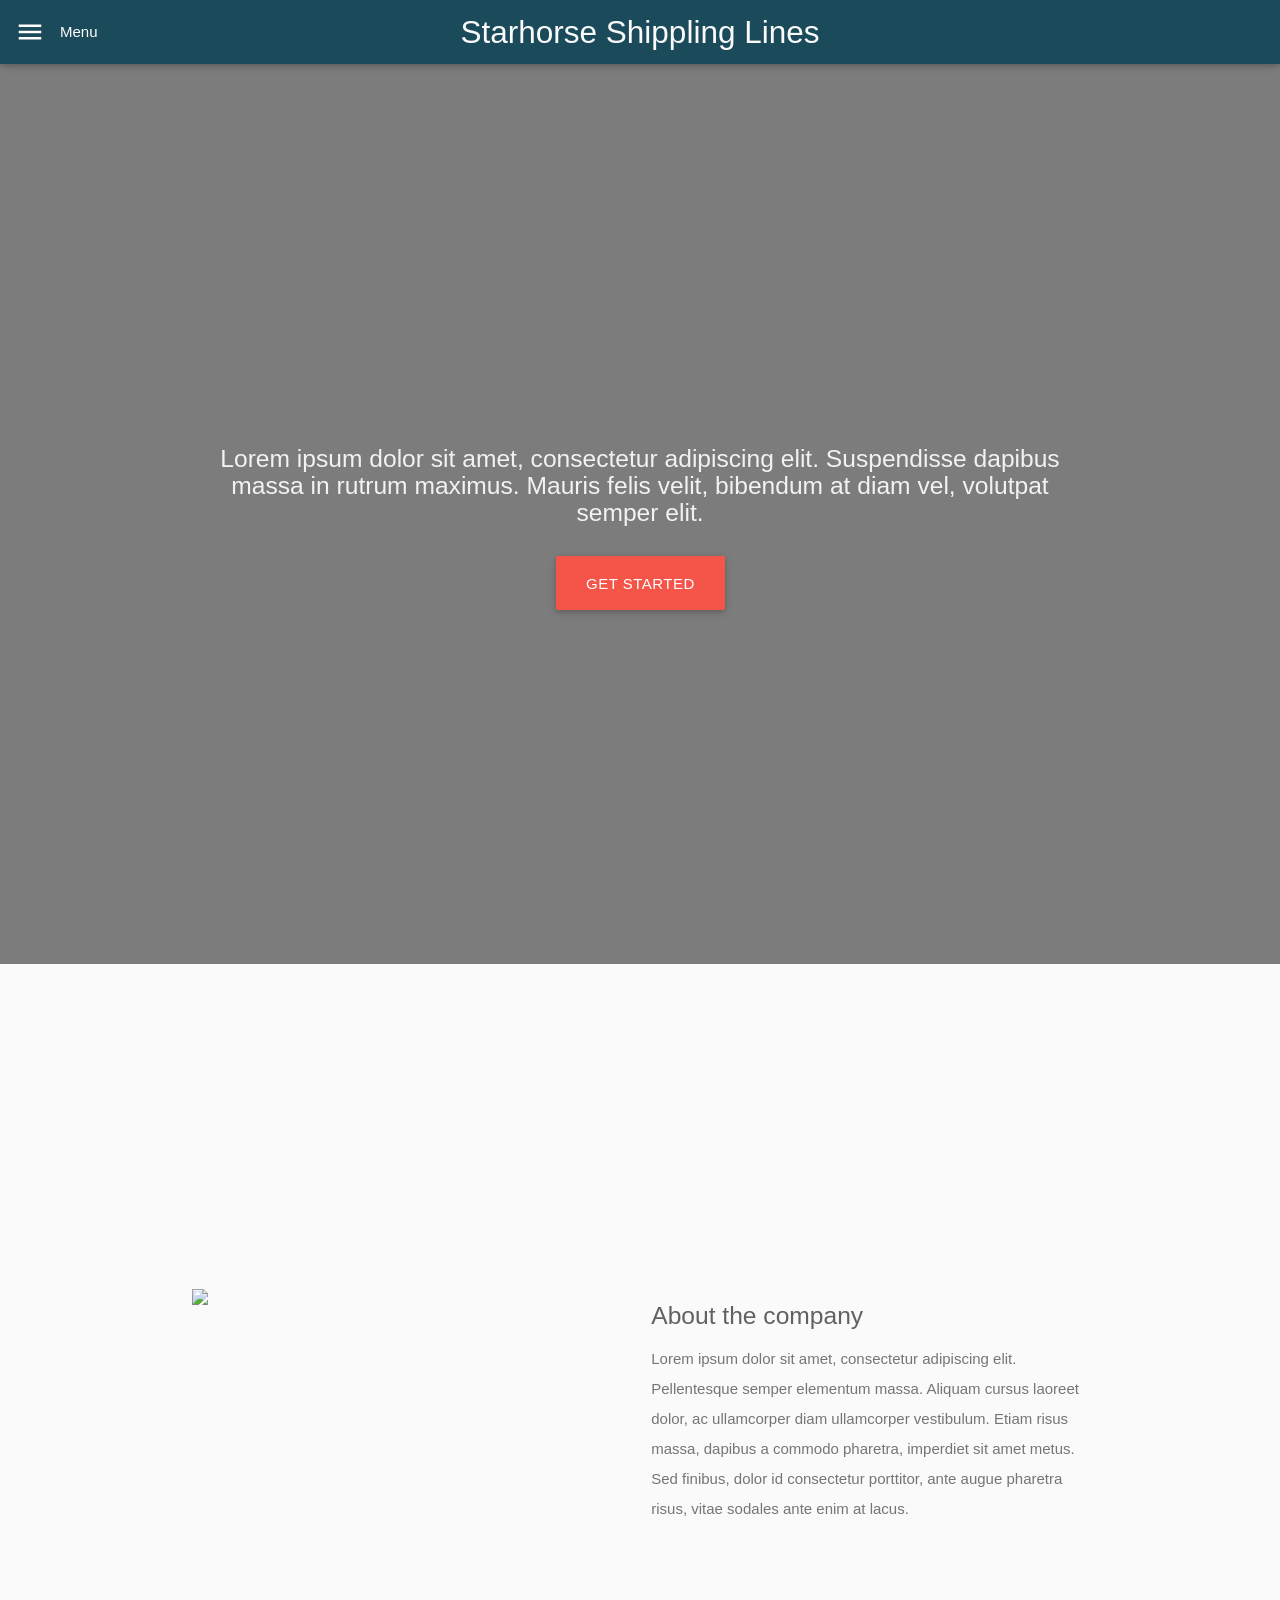
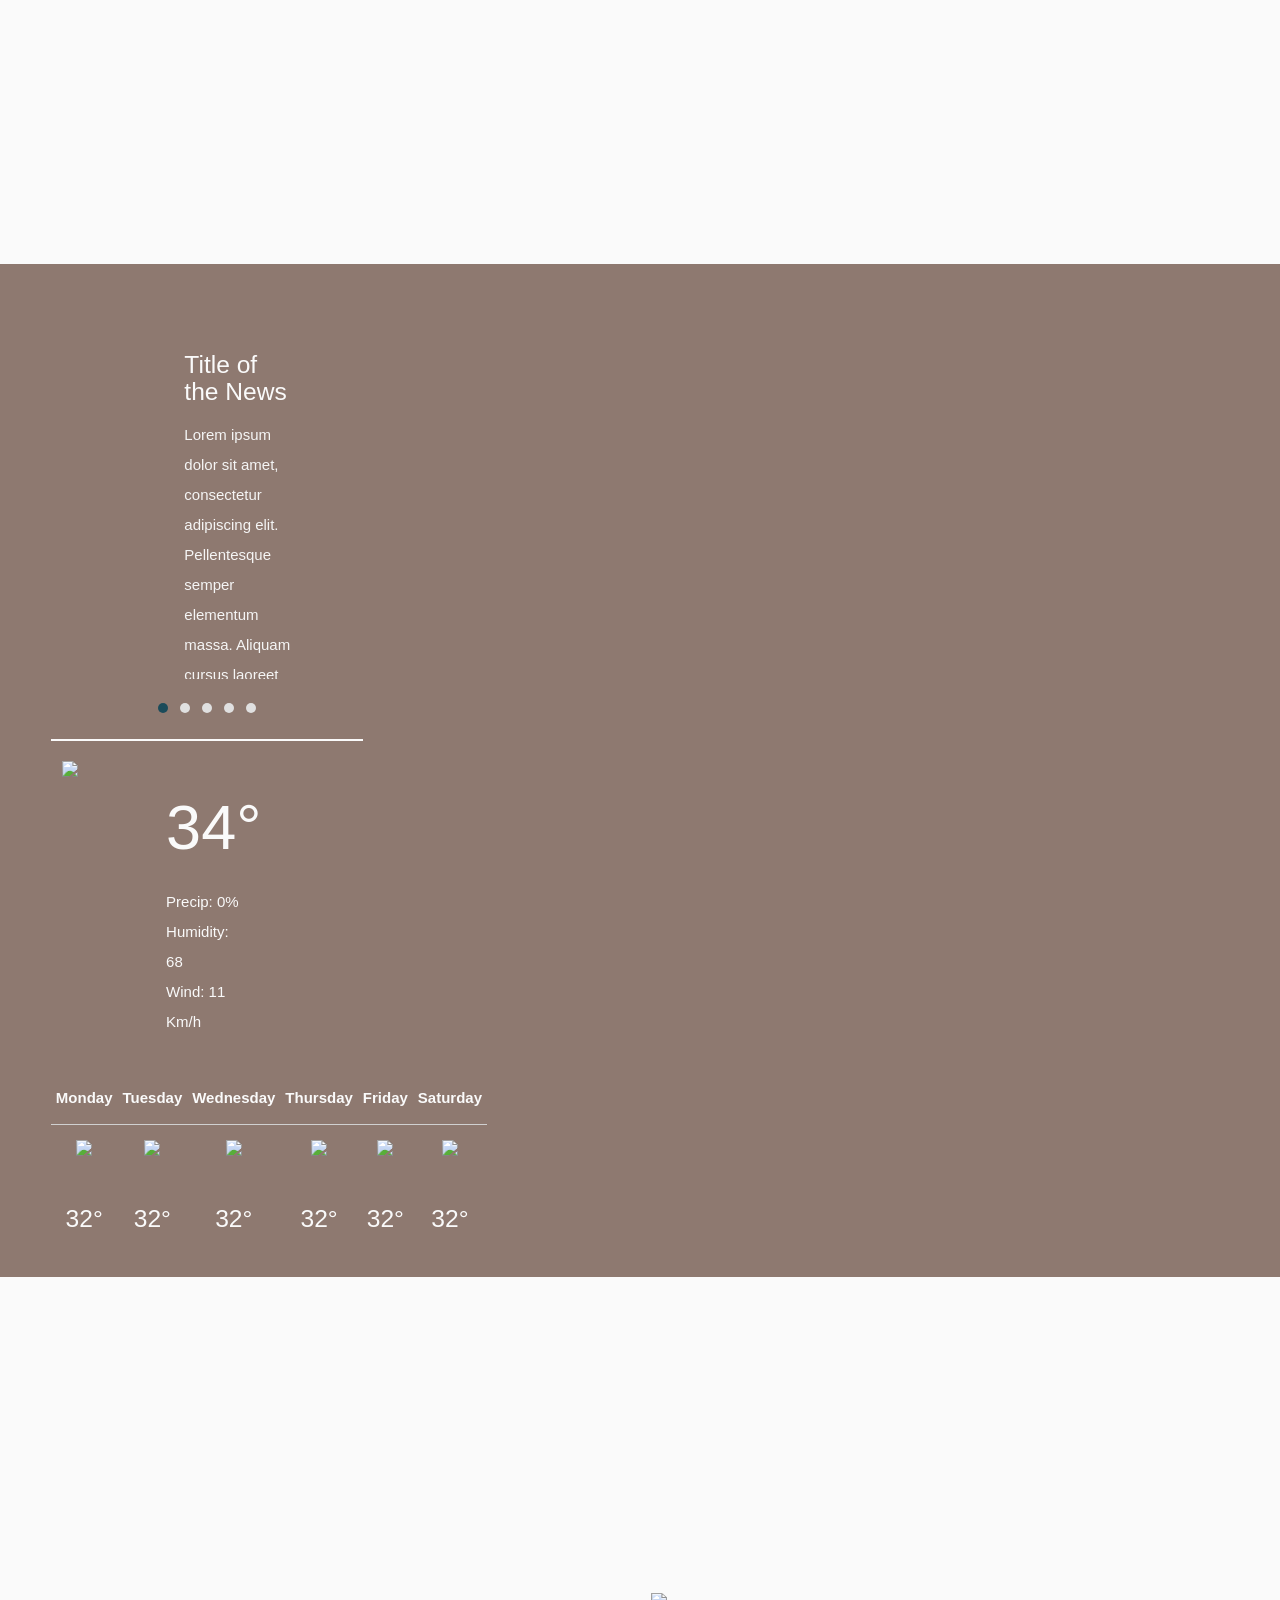
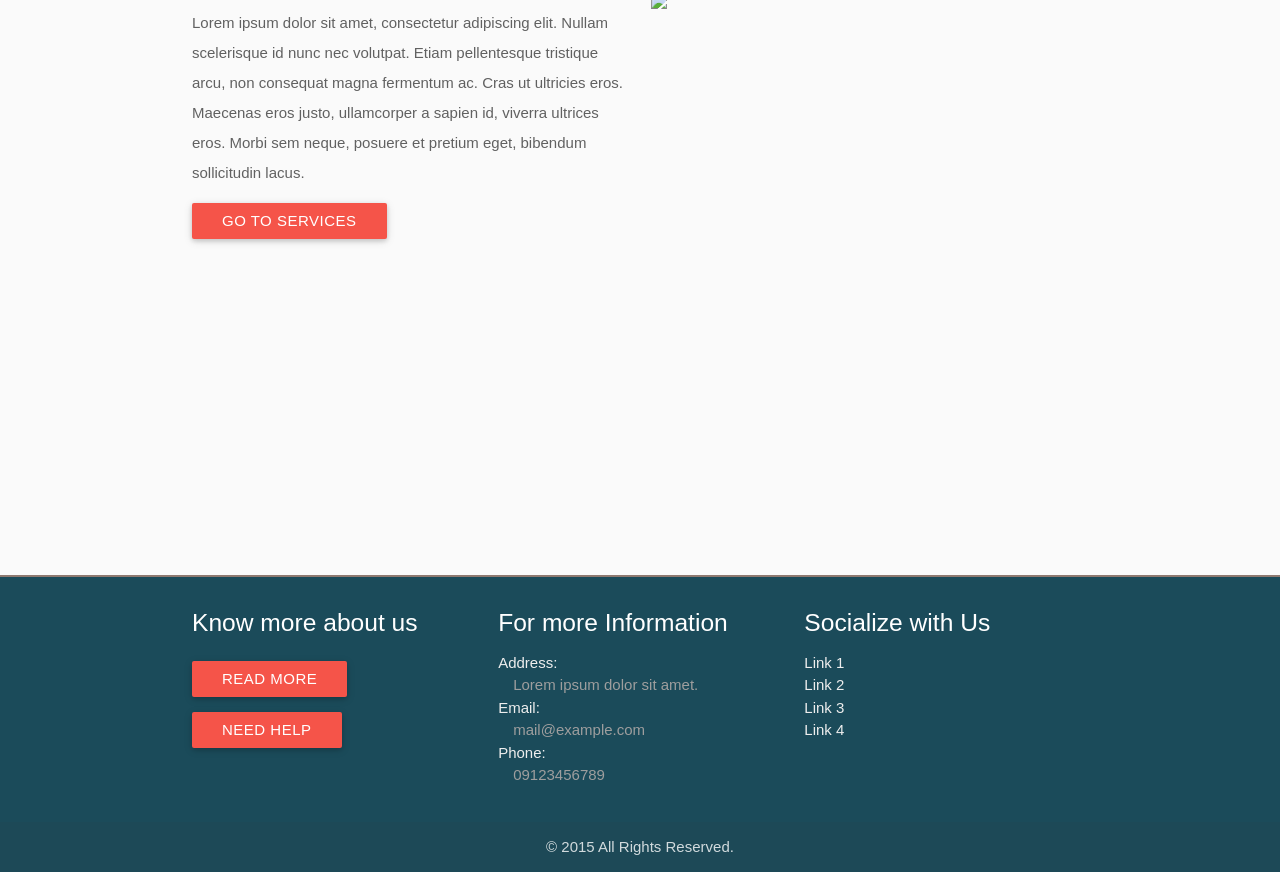
==== commit 42646b69: "Updated pictures" ====
--- a/index.html
+++ b/index.html
@@ -7,8 +7,8 @@
     <meta name="description" content="">
     <meta name="viewport" content="width=device-width">
     <!-- Place favicon.ico and apple-touch-icon.png in the root directory -->
-    <link rel="stylesheet" href="styles/vendor.c0d488cd.css">
-    <link rel="stylesheet" href="styles/main.f7f87673.css">
+    <link rel="stylesheet" href="styles/vendor.4e6e7eae.css">
+    <link rel="stylesheet" href="styles/main.daf36632.css">
     <link href="https://fonts.googleapis.com/icon?family=Material+Icons" rel="stylesheet">
 </head>
 
@@ -34,8 +34,8 @@
     ga('create', 'UA-XXXXX-X');
     ga('send', 'pageview');
     </script>
-    <script src="scripts/vendor.04b14e9f.js"></script>
-    <script src="scripts/scripts.d93ea53b.js"></script>
+    <script src="scripts/vendor.1f8a5ffa.js"></script>
+    <script src="scripts/scripts.7881a88b.js"></script>
 </body>
 
 </html>
--- a/styles/vendor.4e6e7eae.css
+++ b/styles/vendor.4e6e7eae.css
@@ -0,0 +1,11 @@
+.btn,.btn-flat,.btn-large,.waves-effect,a{-webkit-tap-highlight-color:transparent}img,legend{border:0}legend,ul{padding:0}.pagination li,table.centered tbody tr td,table.centered thead tr th{text-align:center}table.bordered>tbody>tr,table.bordered>thead>tr,thead{border-bottom:1px solid #d0d0d0}.mdi-ul,ul,ul li{list-style-type:none}.tabs,.truncate,nav .brand-logo{white-space:nowrap}.clearfix,.row:after,.toast{clear:both}.picker__table,table{border-collapse:collapse;border-spacing:0}.materialize-red.lighten-5{background-color:#fdeaeb!important}.materialize-red-text.text-lighten-5{color:#fdeaeb!important}.materialize-red.lighten-4{background-color:#f8c1c3!important}.materialize-red-text.text-lighten-4{color:#f8c1c3!important}.materialize-red.lighten-3{background-color:#f3989b!important}.materialize-red-text.text-lighten-3{color:#f3989b!important}.materialize-red.lighten-2{background-color:#ee6e73!important}.materialize-red-text.text-lighten-2{color:#ee6e73!important}.materialize-red.lighten-1{background-color:#ea454b!important}.materialize-red-text.text-lighten-1{color:#ea454b!important}.materialize-red{background-color:#e51c23!important}.materialize-red-text{color:#e51c23!important}.materialize-red.darken-1{background-color:#d0181e!important}.materialize-red-text.text-darken-1{color:#d0181e!important}.materialize-red.darken-2{background-color:#b9151b!important}.materialize-red-text.text-darken-2{color:#b9151b!important}.materialize-red.darken-3{background-color:#a21318!important}.materialize-red-text.text-darken-3{color:#a21318!important}.materialize-red.darken-4{background-color:#8b1014!important}.materialize-red-text.text-darken-4{color:#8b1014!important}.red.lighten-5{background-color:#FFEBEE!important}.red-text.text-lighten-5{color:#FFEBEE!important}.red.lighten-4{background-color:#FFCDD2!important}.red-text.text-lighten-4{color:#FFCDD2!important}.red.lighten-3{background-color:#EF9A9A!important}.red-text.text-lighten-3{color:#EF9A9A!important}.red.lighten-2{background-color:#E57373!important}.red-text.text-lighten-2{color:#E57373!important}.red.lighten-1{background-color:#EF5350!important}.red-text.text-lighten-1{color:#EF5350!important}.red{background-color:#F44336!important}.red-text{color:#F44336!important}.red.darken-1{background-color:#E53935!important}.red-text.text-darken-1{color:#E53935!important}.red.darken-2{background-color:#D32F2F!important}.red-text.text-darken-2{color:#D32F2F!important}.red.darken-3{background-color:#C62828!important}.red-text.text-darken-3{color:#C62828!important}.red.darken-4{background-color:#B71C1C!important}.red-text.text-darken-4{color:#B71C1C!important}.red.accent-1{background-color:#FF8A80!important}.red-text.text-accent-1{color:#FF8A80!important}.red.accent-2{background-color:#FF5252!important}.red-text.text-accent-2{color:#FF5252!important}.red.accent-3{background-color:#FF1744!important}.red-text.text-accent-3{color:#FF1744!important}.red.accent-4{background-color:#D50000!important}.red-text.text-accent-4{color:#D50000!important}.pink.lighten-5{background-color:#fce4ec!important}.pink-text.text-lighten-5{color:#fce4ec!important}.pink.lighten-4{background-color:#f8bbd0!important}.pink-text.text-lighten-4{color:#f8bbd0!important}.pink.lighten-3{background-color:#f48fb1!important}.pink-text.text-lighten-3{color:#f48fb1!important}.pink.lighten-2{background-color:#f06292!important}.pink-text.text-lighten-2{color:#f06292!important}.pink.lighten-1{background-color:#ec407a!important}.pink-text.text-lighten-1{color:#ec407a!important}.pink{background-color:#e91e63!important}.pink-text{color:#e91e63!important}.pink.darken-1{background-color:#d81b60!important}.pink-text.text-darken-1{color:#d81b60!important}.pink.darken-2{background-color:#c2185b!important}.pink-text.text-darken-2{color:#c2185b!important}.pink.darken-3{background-color:#ad1457!important}.pink-text.text-darken-3{color:#ad1457!important}.pink.darken-4{background-color:#880e4f!important}.pink-text.text-darken-4{color:#880e4f!important}.pink.accent-1{background-color:#ff80ab!important}.pink-text.text-accent-1{color:#ff80ab!important}.pink.accent-2{background-color:#ff4081!important}.pink-text.text-accent-2{color:#ff4081!important}.pink.accent-3{background-color:#f50057!important}.pink-text.text-accent-3{color:#f50057!important}.pink.accent-4{background-color:#c51162!important}.pink-text.text-accent-4{color:#c51162!important}.purple.lighten-5{background-color:#f3e5f5!important}.purple-text.text-lighten-5{color:#f3e5f5!important}.purple.lighten-4{background-color:#e1bee7!important}.purple-text.text-lighten-4{color:#e1bee7!important}.purple.lighten-3{background-color:#ce93d8!important}.purple-text.text-lighten-3{color:#ce93d8!important}.purple.lighten-2{background-color:#ba68c8!important}.purple-text.text-lighten-2{color:#ba68c8!important}.purple.lighten-1{background-color:#ab47bc!important}.purple-text.text-lighten-1{color:#ab47bc!important}.purple{background-color:#9c27b0!important}.purple-text{color:#9c27b0!important}.purple.darken-1{background-color:#8e24aa!important}.purple-text.text-darken-1{color:#8e24aa!important}.purple.darken-2{background-color:#7b1fa2!important}.purple-text.text-darken-2{color:#7b1fa2!important}.purple.darken-3{background-color:#6a1b9a!important}.purple-text.text-darken-3{color:#6a1b9a!important}.purple.darken-4{background-color:#4a148c!important}.purple-text.text-darken-4{color:#4a148c!important}.purple.accent-1{background-color:#ea80fc!important}.purple-text.text-accent-1{color:#ea80fc!important}.purple.accent-2{background-color:#e040fb!important}.purple-text.text-accent-2{color:#e040fb!important}.purple.accent-3{background-color:#d500f9!important}.purple-text.text-accent-3{color:#d500f9!important}.purple.accent-4{background-color:#a0f!important}.purple-text.text-accent-4{color:#a0f!important}.deep-purple.lighten-5{background-color:#ede7f6!important}.deep-purple-text.text-lighten-5{color:#ede7f6!important}.deep-purple.lighten-4{background-color:#d1c4e9!important}.deep-purple-text.text-lighten-4{color:#d1c4e9!important}.deep-purple.lighten-3{background-color:#b39ddb!important}.deep-purple-text.text-lighten-3{color:#b39ddb!important}.deep-purple.lighten-2{background-color:#9575cd!important}.deep-purple-text.text-lighten-2{color:#9575cd!important}.deep-purple.lighten-1{background-color:#7e57c2!important}.deep-purple-text.text-lighten-1{color:#7e57c2!important}.deep-purple{background-color:#673ab7!important}.deep-purple-text{color:#673ab7!important}.deep-purple.darken-1{background-color:#5e35b1!important}.deep-purple-text.text-darken-1{color:#5e35b1!important}.deep-purple.darken-2{background-color:#512da8!important}.deep-purple-text.text-darken-2{color:#512da8!important}.deep-purple.darken-3{background-color:#4527a0!important}.deep-purple-text.text-darken-3{color:#4527a0!important}.deep-purple.darken-4{background-color:#311b92!important}.deep-purple-text.text-darken-4{color:#311b92!important}.deep-purple.accent-1{background-color:#b388ff!important}.deep-purple-text.text-accent-1{color:#b388ff!important}.deep-purple.accent-2{background-color:#7c4dff!important}.deep-purple-text.text-accent-2{color:#7c4dff!important}.deep-purple.accent-3{background-color:#651fff!important}.deep-purple-text.text-accent-3{color:#651fff!important}.deep-purple.accent-4{background-color:#6200ea!important}.deep-purple-text.text-accent-4{color:#6200ea!important}.indigo.lighten-5{background-color:#e8eaf6!important}.indigo-text.text-lighten-5{color:#e8eaf6!important}.indigo.lighten-4{background-color:#c5cae9!important}.indigo-text.text-lighten-4{color:#c5cae9!important}.indigo.lighten-3{background-color:#9fa8da!important}.indigo-text.text-lighten-3{color:#9fa8da!important}.indigo.lighten-2{background-color:#7986cb!important}.indigo-text.text-lighten-2{color:#7986cb!important}.indigo.lighten-1{background-color:#5c6bc0!important}.indigo-text.text-lighten-1{color:#5c6bc0!important}.indigo{background-color:#3f51b5!important}.indigo-text{color:#3f51b5!important}.indigo.darken-1{background-color:#3949ab!important}.indigo-text.text-darken-1{color:#3949ab!important}.indigo.darken-2{background-color:#303f9f!important}.indigo-text.text-darken-2{color:#303f9f!important}.indigo.darken-3{background-color:#283593!important}.indigo-text.text-darken-3{color:#283593!important}.indigo.darken-4{background-color:#1a237e!important}.indigo-text.text-darken-4{color:#1a237e!important}.indigo.accent-1{background-color:#8c9eff!important}.indigo-text.text-accent-1{color:#8c9eff!important}.indigo.accent-2{background-color:#536dfe!important}.indigo-text.text-accent-2{color:#536dfe!important}.indigo.accent-3{background-color:#3d5afe!important}.indigo-text.text-accent-3{color:#3d5afe!important}.indigo.accent-4{background-color:#304ffe!important}.indigo-text.text-accent-4{color:#304ffe!important}.blue.lighten-5{background-color:#E3F2FD!important}.blue-text.text-lighten-5{color:#E3F2FD!important}.blue.lighten-4{background-color:#BBDEFB!important}.blue-text.text-lighten-4{color:#BBDEFB!important}.blue.lighten-3{background-color:#90CAF9!important}.blue-text.text-lighten-3{color:#90CAF9!important}.blue.lighten-2{background-color:#64B5F6!important}.blue-text.text-lighten-2{color:#64B5F6!important}.blue.lighten-1{background-color:#42A5F5!important}.blue-text.text-lighten-1{color:#42A5F5!important}.blue{background-color:#2196F3!important}.blue-text{color:#2196F3!important}.blue.darken-1{background-color:#1E88E5!important}.blue-text.text-darken-1{color:#1E88E5!important}.blue.darken-2{background-color:#1976D2!important}.blue-text.text-darken-2{color:#1976D2!important}.blue.darken-3{background-color:#1565C0!important}.blue-text.text-darken-3{color:#1565C0!important}.blue.darken-4{background-color:#0D47A1!important}.blue-text.text-darken-4{color:#0D47A1!important}.blue.accent-1{background-color:#82B1FF!important}.blue-text.text-accent-1{color:#82B1FF!important}.blue.accent-2{background-color:#448AFF!important}.blue-text.text-accent-2{color:#448AFF!important}.blue.accent-3{background-color:#2979FF!important}.blue-text.text-accent-3{color:#2979FF!important}.blue.accent-4{background-color:#2962FF!important}.blue-text.text-accent-4{color:#2962FF!important}.light-blue.lighten-5{background-color:#e1f5fe!important}.light-blue-text.text-lighten-5{color:#e1f5fe!important}.light-blue.lighten-4{background-color:#b3e5fc!important}.light-blue-text.text-lighten-4{color:#b3e5fc!important}.light-blue.lighten-3{background-color:#81d4fa!important}.light-blue-text.text-lighten-3{color:#81d4fa!important}.light-blue.lighten-2{background-color:#4fc3f7!important}.light-blue-text.text-lighten-2{color:#4fc3f7!important}.light-blue.lighten-1{background-color:#29b6f6!important}.light-blue-text.text-lighten-1{color:#29b6f6!important}.light-blue{background-color:#03a9f4!important}.light-blue-text{color:#03a9f4!important}.light-blue.darken-1{background-color:#039be5!important}.light-blue-text.text-darken-1{color:#039be5!important}.light-blue.darken-2{background-color:#0288d1!important}.light-blue-text.text-darken-2{color:#0288d1!important}.light-blue.darken-3{background-color:#0277bd!important}.light-blue-text.text-darken-3{color:#0277bd!important}.light-blue.darken-4{background-color:#01579b!important}.light-blue-text.text-darken-4{color:#01579b!important}.light-blue.accent-1{background-color:#80d8ff!important}.light-blue-text.text-accent-1{color:#80d8ff!important}.light-blue.accent-2{background-color:#40c4ff!important}.light-blue-text.text-accent-2{color:#40c4ff!important}.light-blue.accent-3{background-color:#00b0ff!important}.light-blue-text.text-accent-3{color:#00b0ff!important}.light-blue.accent-4{background-color:#0091ea!important}.light-blue-text.text-accent-4{color:#0091ea!important}.cyan.lighten-5{background-color:#e0f7fa!important}.cyan-text.text-lighten-5{color:#e0f7fa!important}.cyan.lighten-4{background-color:#b2ebf2!important}.cyan-text.text-lighten-4{color:#b2ebf2!important}.cyan.lighten-3{background-color:#80deea!important}.cyan-text.text-lighten-3{color:#80deea!important}.cyan.lighten-2{background-color:#4dd0e1!important}.cyan-text.text-lighten-2{color:#4dd0e1!important}.cyan.lighten-1{background-color:#26c6da!important}.cyan-text.text-lighten-1{color:#26c6da!important}.cyan{background-color:#00bcd4!important}.cyan-text{color:#00bcd4!important}.cyan.darken-1{background-color:#00acc1!important}.cyan-text.text-darken-1{color:#00acc1!important}.cyan.darken-2{background-color:#0097a7!important}.cyan-text.text-darken-2{color:#0097a7!important}.cyan.darken-3{background-color:#00838f!important}.cyan-text.text-darken-3{color:#00838f!important}.cyan.darken-4{background-color:#006064!important}.cyan-text.text-darken-4{color:#006064!important}.cyan.accent-1{background-color:#84ffff!important}.cyan-text.text-accent-1{color:#84ffff!important}.cyan.accent-2{background-color:#18ffff!important}.cyan-text.text-accent-2{color:#18ffff!important}.cyan.accent-3{background-color:#00e5ff!important}.cyan-text.text-accent-3{color:#00e5ff!important}.cyan.accent-4{background-color:#00b8d4!important}.cyan-text.text-accent-4{color:#00b8d4!important}.teal.lighten-5{background-color:#e0f2f1!important}.teal-text.text-lighten-5{color:#e0f2f1!important}.teal.lighten-4{background-color:#b2dfdb!important}.teal-text.text-lighten-4{color:#b2dfdb!important}.teal.lighten-3{background-color:#80cbc4!important}.teal-text.text-lighten-3{color:#80cbc4!important}.teal.lighten-2{background-color:#4db6ac!important}.teal-text.text-lighten-2{color:#4db6ac!important}.teal.lighten-1{background-color:#26a69a!important}.teal-text.text-lighten-1{color:#26a69a!important}.teal{background-color:#009688!important}.teal-text{color:#009688!important}.teal.darken-1{background-color:#00897b!important}.teal-text.text-darken-1{color:#00897b!important}.teal.darken-2{background-color:#00796b!important}.teal-text.text-darken-2{color:#00796b!important}.teal.darken-3{background-color:#00695c!important}.teal-text.text-darken-3{color:#00695c!important}.teal.darken-4{background-color:#004d40!important}.teal-text.text-darken-4{color:#004d40!important}.teal.accent-1{background-color:#a7ffeb!important}.teal-text.text-accent-1{color:#a7ffeb!important}.teal.accent-2{background-color:#64ffda!important}.teal-text.text-accent-2{color:#64ffda!important}.teal.accent-3{background-color:#1de9b6!important}.teal-text.text-accent-3{color:#1de9b6!important}.teal.accent-4{background-color:#00bfa5!important}.teal-text.text-accent-4{color:#00bfa5!important}.green.lighten-5{background-color:#E8F5E9!important}.green-text.text-lighten-5{color:#E8F5E9!important}.green.lighten-4{background-color:#C8E6C9!important}.green-text.text-lighten-4{color:#C8E6C9!important}.green.lighten-3{background-color:#A5D6A7!important}.green-text.text-lighten-3{color:#A5D6A7!important}.green.lighten-2{background-color:#81C784!important}.green-text.text-lighten-2{color:#81C784!important}.green.lighten-1{background-color:#66BB6A!important}.green-text.text-lighten-1{color:#66BB6A!important}.green{background-color:#4CAF50!important}.green-text{color:#4CAF50!important}.green.darken-1{background-color:#43A047!important}.green-text.text-darken-1{color:#43A047!important}.green.darken-2{background-color:#388E3C!important}.green-text.text-darken-2{color:#388E3C!important}.green.darken-3{background-color:#2E7D32!important}.green-text.text-darken-3{color:#2E7D32!important}.green.darken-4{background-color:#1B5E20!important}.green-text.text-darken-4{color:#1B5E20!important}.green.accent-1{background-color:#B9F6CA!important}.green-text.text-accent-1{color:#B9F6CA!important}.green.accent-2{background-color:#69F0AE!important}.green-text.text-accent-2{color:#69F0AE!important}.green.accent-3{background-color:#00E676!important}.green-text.text-accent-3{color:#00E676!important}.green.accent-4{background-color:#00C853!important}.green-text.text-accent-4{color:#00C853!important}.light-green.lighten-5{background-color:#f1f8e9!important}.light-green-text.text-lighten-5{color:#f1f8e9!important}.light-green.lighten-4{background-color:#dcedc8!important}.light-green-text.text-lighten-4{color:#dcedc8!important}.light-green.lighten-3{background-color:#c5e1a5!important}.light-green-text.text-lighten-3{color:#c5e1a5!important}.light-green.lighten-2{background-color:#aed581!important}.light-green-text.text-lighten-2{color:#aed581!important}.light-green.lighten-1{background-color:#9ccc65!important}.light-green-text.text-lighten-1{color:#9ccc65!important}.light-green{background-color:#8bc34a!important}.light-green-text{color:#8bc34a!important}.light-green.darken-1{background-color:#7cb342!important}.light-green-text.text-darken-1{color:#7cb342!important}.light-green.darken-2{background-color:#689f38!important}.light-green-text.text-darken-2{color:#689f38!important}.light-green.darken-3{background-color:#558b2f!important}.light-green-text.text-darken-3{color:#558b2f!important}.light-green.darken-4{background-color:#33691e!important}.light-green-text.text-darken-4{color:#33691e!important}.light-green.accent-1{background-color:#ccff90!important}.light-green-text.text-accent-1{color:#ccff90!important}.light-green.accent-2{background-color:#b2ff59!important}.light-green-text.text-accent-2{color:#b2ff59!important}.light-green.accent-3{background-color:#76ff03!important}.light-green-text.text-accent-3{color:#76ff03!important}.light-green.accent-4{background-color:#64dd17!important}.light-green-text.text-accent-4{color:#64dd17!important}.lime.lighten-5{background-color:#f9fbe7!important}.lime-text.text-lighten-5{color:#f9fbe7!important}.lime.lighten-4{background-color:#f0f4c3!important}.lime-text.text-lighten-4{color:#f0f4c3!important}.lime.lighten-3{background-color:#e6ee9c!important}.lime-text.text-lighten-3{color:#e6ee9c!important}.lime.lighten-2{background-color:#dce775!important}.lime-text.text-lighten-2{color:#dce775!important}.lime.lighten-1{background-color:#d4e157!important}.lime-text.text-lighten-1{color:#d4e157!important}.lime{background-color:#cddc39!important}.lime-text{color:#cddc39!important}.lime.darken-1{background-color:#c0ca33!important}.lime-text.text-darken-1{color:#c0ca33!important}.lime.darken-2{background-color:#afb42b!important}.lime-text.text-darken-2{color:#afb42b!important}.lime.darken-3{background-color:#9e9d24!important}.lime-text.text-darken-3{color:#9e9d24!important}.lime.darken-4{background-color:#827717!important}.lime-text.text-darken-4{color:#827717!important}.lime.accent-1{background-color:#f4ff81!important}.lime-text.text-accent-1{color:#f4ff81!important}.lime.accent-2{background-color:#eeff41!important}.lime-text.text-accent-2{color:#eeff41!important}.lime.accent-3{background-color:#c6ff00!important}.lime-text.text-accent-3{color:#c6ff00!important}.lime.accent-4{background-color:#aeea00!important}.lime-text.text-accent-4{color:#aeea00!important}.yellow.lighten-5{background-color:#fffde7!important}.yellow-text.text-lighten-5{color:#fffde7!important}.yellow.lighten-4{background-color:#fff9c4!important}.yellow-text.text-lighten-4{color:#fff9c4!important}.yellow.lighten-3{background-color:#fff59d!important}.yellow-text.text-lighten-3{color:#fff59d!important}.yellow.lighten-2{background-color:#fff176!important}.yellow-text.text-lighten-2{color:#fff176!important}.yellow.lighten-1{background-color:#ffee58!important}.yellow-text.text-lighten-1{color:#ffee58!important}.yellow{background-color:#ffeb3b!important}.yellow-text{color:#ffeb3b!important}.yellow.darken-1{background-color:#fdd835!important}.yellow-text.text-darken-1{color:#fdd835!important}.yellow.darken-2{background-color:#fbc02d!important}.yellow-text.text-darken-2{color:#fbc02d!important}.yellow.darken-3{background-color:#f9a825!important}.yellow-text.text-darken-3{color:#f9a825!important}.yellow.darken-4{background-color:#f57f17!important}.yellow-text.text-darken-4{color:#f57f17!important}.yellow.accent-1{background-color:#ffff8d!important}.yellow-text.text-accent-1{color:#ffff8d!important}.yellow.accent-2{background-color:#ff0!important}.yellow-text.text-accent-2{color:#ff0!important}.yellow.accent-3{background-color:#ffea00!important}.yellow-text.text-accent-3{color:#ffea00!important}.yellow.accent-4{background-color:#ffd600!important}.yellow-text.text-accent-4{color:#ffd600!important}.amber.lighten-5{background-color:#fff8e1!important}.amber-text.text-lighten-5{color:#fff8e1!important}.amber.lighten-4{background-color:#ffecb3!important}.amber-text.text-lighten-4{color:#ffecb3!important}.amber.lighten-3{background-color:#ffe082!important}.amber-text.text-lighten-3{color:#ffe082!important}.amber.lighten-2{background-color:#ffd54f!important}.amber-text.text-lighten-2{color:#ffd54f!important}.amber.lighten-1{background-color:#ffca28!important}.amber-text.text-lighten-1{color:#ffca28!important}.amber{background-color:#ffc107!important}.amber-text{color:#ffc107!important}.amber.darken-1{background-color:#ffb300!important}.amber-text.text-darken-1{color:#ffb300!important}.amber.darken-2{background-color:#ffa000!important}.amber-text.text-darken-2{color:#ffa000!important}.amber.darken-3{background-color:#ff8f00!important}.amber-text.text-darken-3{color:#ff8f00!important}.amber.darken-4{background-color:#ff6f00!important}.amber-text.text-darken-4{color:#ff6f00!important}.amber.accent-1{background-color:#ffe57f!important}.amber-text.text-accent-1{color:#ffe57f!important}.amber.accent-2{background-color:#ffd740!important}.amber-text.text-accent-2{color:#ffd740!important}.amber.accent-3{background-color:#ffc400!important}.amber-text.text-accent-3{color:#ffc400!important}.amber.accent-4{background-color:#ffab00!important}.amber-text.text-accent-4{color:#ffab00!important}.orange.lighten-5{background-color:#fff3e0!important}.orange-text.text-lighten-5{color:#fff3e0!important}.orange.lighten-4{background-color:#ffe0b2!important}.orange-text.text-lighten-4{color:#ffe0b2!important}.orange.lighten-3{background-color:#ffcc80!important}.orange-text.text-lighten-3{color:#ffcc80!important}.orange.lighten-2{background-color:#ffb74d!important}.orange-text.text-lighten-2{color:#ffb74d!important}.orange.lighten-1{background-color:#ffa726!important}.orange-text.text-lighten-1{color:#ffa726!important}.orange{background-color:#ff9800!important}.orange-text{color:#ff9800!important}.orange.darken-1{background-color:#fb8c00!important}.orange-text.text-darken-1{color:#fb8c00!important}.orange.darken-2{background-color:#f57c00!important}.orange-text.text-darken-2{color:#f57c00!important}.orange.darken-3{background-color:#ef6c00!important}.orange-text.text-darken-3{color:#ef6c00!important}.orange.darken-4{background-color:#e65100!important}.orange-text.text-darken-4{color:#e65100!important}.orange.accent-1{background-color:#ffd180!important}.orange-text.text-accent-1{color:#ffd180!important}.orange.accent-2{background-color:#ffab40!important}.orange-text.text-accent-2{color:#ffab40!important}.orange.accent-3{background-color:#ff9100!important}.orange-text.text-accent-3{color:#ff9100!important}.orange.accent-4{background-color:#ff6d00!important}.orange-text.text-accent-4{color:#ff6d00!important}.deep-orange.lighten-5{background-color:#fbe9e7!important}.deep-orange-text.text-lighten-5{color:#fbe9e7!important}.deep-orange.lighten-4{background-color:#ffccbc!important}.deep-orange-text.text-lighten-4{color:#ffccbc!important}.deep-orange.lighten-3{background-color:#ffab91!important}.deep-orange-text.text-lighten-3{color:#ffab91!important}.deep-orange.lighten-2{background-color:#ff8a65!important}.deep-orange-text.text-lighten-2{color:#ff8a65!important}.deep-orange.lighten-1{background-color:#ff7043!important}.deep-orange-text.text-lighten-1{color:#ff7043!important}.deep-orange{background-color:#ff5722!important}.deep-orange-text{color:#ff5722!important}.deep-orange.darken-1{background-color:#f4511e!important}.deep-orange-text.text-darken-1{color:#f4511e!important}.deep-orange.darken-2{background-color:#e64a19!important}.deep-orange-text.text-darken-2{color:#e64a19!important}.deep-orange.darken-3{background-color:#d84315!important}.deep-orange-text.text-darken-3{color:#d84315!important}.deep-orange.darken-4{background-color:#bf360c!important}.deep-orange-text.text-darken-4{color:#bf360c!important}.deep-orange.accent-1{background-color:#ff9e80!important}.deep-orange-text.text-accent-1{color:#ff9e80!important}.deep-orange.accent-2{background-color:#ff6e40!important}.deep-orange-text.text-accent-2{color:#ff6e40!important}.deep-orange.accent-3{background-color:#ff3d00!important}.deep-orange-text.text-accent-3{color:#ff3d00!important}.deep-orange.accent-4{background-color:#dd2c00!important}.deep-orange-text.text-accent-4{color:#dd2c00!important}.brown.lighten-5{background-color:#efebe9!important}.brown-text.text-lighten-5{color:#efebe9!important}.brown.lighten-4{background-color:#d7ccc8!important}.brown-text.text-lighten-4{color:#d7ccc8!important}.brown.lighten-3{background-color:#bcaaa4!important}.brown-text.text-lighten-3{color:#bcaaa4!important}.brown.lighten-2{background-color:#a1887f!important}.brown-text.text-lighten-2{color:#a1887f!important}.brown.lighten-1{background-color:#8d6e63!important}.brown-text.text-lighten-1{color:#8d6e63!important}.brown{background-color:#795548!important}.brown-text{color:#795548!important}.brown.darken-1{background-color:#6d4c41!important}.brown-text.text-darken-1{color:#6d4c41!important}.brown.darken-2{background-color:#5d4037!important}.brown-text.text-darken-2{color:#5d4037!important}.brown.darken-3{background-color:#4e342e!important}.brown-text.text-darken-3{color:#4e342e!important}.brown.darken-4{background-color:#3e2723!important}.brown-text.text-darken-4{color:#3e2723!important}.blue-grey.lighten-5{background-color:#eceff1!important}.blue-grey-text.text-lighten-5{color:#eceff1!important}.blue-grey.lighten-4{background-color:#cfd8dc!important}.blue-grey-text.text-lighten-4{color:#cfd8dc!important}.blue-grey.lighten-3{background-color:#b0bec5!important}.blue-grey-text.text-lighten-3{color:#b0bec5!important}.blue-grey.lighten-2{background-color:#90a4ae!important}.blue-grey-text.text-lighten-2{color:#90a4ae!important}.blue-grey.lighten-1{background-color:#78909c!important}.blue-grey-text.text-lighten-1{color:#78909c!important}.blue-grey{background-color:#607d8b!important}.blue-grey-text{color:#607d8b!important}.blue-grey.darken-1{background-color:#546e7a!important}.blue-grey-text.text-darken-1{color:#546e7a!important}.blue-grey.darken-2{background-color:#455a64!important}.blue-grey-text.text-darken-2{color:#455a64!important}.blue-grey.darken-3{background-color:#37474f!important}.blue-grey-text.text-darken-3{color:#37474f!important}.blue-grey.darken-4{background-color:#263238!important}.blue-grey-text.text-darken-4{color:#263238!important}.grey.lighten-5{background-color:#fafafa!important}.grey-text.text-lighten-5{color:#fafafa!important}.grey.lighten-4{background-color:#f5f5f5!important}.grey-text.text-lighten-4{color:#f5f5f5!important}.grey.lighten-3{background-color:#eee!important}.grey-text.text-lighten-3{color:#eee!important}.grey.lighten-2{background-color:#e0e0e0!important}.grey-text.text-lighten-2{color:#e0e0e0!important}.grey.lighten-1{background-color:#bdbdbd!important}.grey-text.text-lighten-1{color:#bdbdbd!important}.grey{background-color:#9e9e9e!important}.grey-text{color:#9e9e9e!important}.grey.darken-1{background-color:#757575!important}.grey-text.text-darken-1{color:#757575!important}.grey.darken-2{background-color:#616161!important}.grey-text.text-darken-2{color:#616161!important}.grey.darken-3{background-color:#424242!important}.grey-text.text-darken-3{color:#424242!important}.grey.darken-4{background-color:#212121!important}.grey-text.text-darken-4{color:#212121!important}.shades.black{background-color:#000!important}.shades-text.text-black{color:#000!important}.shades.white{background-color:#FFF!important}.shades-text.text-white{color:#FFF!important}.shades.transparent{background-color:transparent!important}.shades-text.text-transparent{color:transparent!important}.black{background-color:#000!important}.black-text{color:#000!important}.white{background-color:#FFF!important}.white-text{color:#FFF!important}.transparent{background-color:transparent!important}.transparent-text{color:transparent!important}/*! normalize.css v3.0.2 | MIT License | git.io/normalize */body{margin:0}article,aside,details,figcaption,figure,footer,header,hgroup,main,menu,nav,section,summary{display:block}audio,canvas,progress,video{display:inline-block;vertical-align:baseline}audio:not([controls]){display:none;height:0}[hidden],template{display:none}.toast,.valign-wrapper{display:-webkit-box;display:-moz-box;display:-ms-flexbox;display:-webkit-flex}a{background-color:transparent;color:#039be5}a:active,a:hover{outline:0}abbr[title]{border-bottom:1px dotted}b,optgroup,strong{font-weight:700}dfn{font-style:italic}mark{background:#ff0;color:#000}sub,sup{font-size:75%;line-height:0;position:relative;vertical-align:baseline}sup{top:-.5em}sub{bottom:-.25em}svg:not(:root){overflow:hidden}figure{margin:1em 40px}hr{-moz-box-sizing:content-box;box-sizing:content-box;height:0}pre,textarea{overflow:auto}code,kbd,pre,samp{font-family:monospace,monospace;font-size:1em}button,input,optgroup,select,textarea{color:inherit;font:inherit;margin:0}button{overflow:visible}button,select{text-transform:none}button,html input[type=button],input[type=reset],input[type=submit]{-webkit-appearance:button;cursor:pointer}button[disabled],html input[disabled]{cursor:default}button::-moz-focus-inner,input::-moz-focus-inner{border:0;padding:0}input{line-height:normal}input[type=checkbox],input[type=radio]{box-sizing:border-box;padding:0}input[type=number]::-webkit-inner-spin-button,input[type=number]::-webkit-outer-spin-button{height:auto}input[type=search]{-webkit-appearance:textfield;-moz-box-sizing:content-box;-webkit-box-sizing:content-box;box-sizing:content-box}input[type=search]::-webkit-search-cancel-button,input[type=search]::-webkit-search-decoration{-webkit-appearance:none}fieldset{border:1px solid silver;margin:0 2px;padding:.35em .625em .75em}html{-ms-text-size-adjust:100%;-webkit-text-size-adjust:100%;box-sizing:border-box}*,:after,:before{box-sizing:inherit}.row .col,span.badge{-moz-box-sizing:border-box}.valign-wrapper{display:flex;-webkit-flex-align:center;-ms-flex-align:center;-webkit-align-items:center;align-items:center}.valign-wrapper .valign{display:block}.z-depth-0{box-shadow:none!important}.btn,.btn-floating,.btn-large,.card,.card-panel,.collapsible,.dropdown-content,.side-nav,.toast,.z-depth-1,nav{box-shadow:0 2px 5px 0 rgba(0,0,0,.16),0 2px 10px 0 rgba(0,0,0,.12)}.btn-floating:hover,.btn-large:hover,.btn:hover,.z-depth-1-half{box-shadow:0 5px 11px 0 rgba(0,0,0,.18),0 4px 15px 0 rgba(0,0,0,.15)}.z-depth-2{box-shadow:0 8px 17px 0 rgba(0,0,0,.2),0 6px 20px 0 rgba(0,0,0,.19)}.z-depth-3{box-shadow:0 12px 15px 0 rgba(0,0,0,.24),0 17px 50px 0 rgba(0,0,0,.19)}.modal,.z-depth-4{box-shadow:0 16px 28px 0 rgba(0,0,0,.22),0 25px 55px 0 rgba(0,0,0,.21)}.z-depth-5{box-shadow:0 27px 24px 0 rgba(0,0,0,.2),0 40px 77px 0 rgba(0,0,0,.22)}.hoverable:hover{transition:box-shadow .25s;box-shadow:0 8px 17px 0 rgba(0,0,0,.2),0 6px 20px 0 rgba(0,0,0,.19)}.divider{height:1px;overflow:hidden;background-color:#e0e0e0}.pagination li.active,footer.page-footer{background-color:#ee6e73}blockquote{margin:20px 0;padding-left:1.5rem;border-left:5px solid #ee6e73}i{line-height:inherit}i.left{float:left;margin-right:15px}i.right{float:right;margin-left:15px}i.tiny{font-size:1rem}i.small{font-size:2rem}i.medium{font-size:4rem}i.large{font-size:6rem}img.responsive-img,video.responsive-video{max-width:100%;height:auto}.pagination li{display:inline-block;font-size:1.2rem;padding:0 10px;line-height:30px;border-radius:2px}.pagination li a{color:#444}.pagination li.active a{color:#fff}.pagination li.disabled a{cursor:default;color:#999}.pagination li i{font-size:2.2rem;vertical-align:middle}.pagination li.pages ul li{display:inline-block;float:none}.breadcrumb{font-size:18px;color:rgba(255,255,255,.7)}.breadcrumb:before{content:'\E5CC';color:rgba(255,255,255,.7);vertical-align:top;display:inline-block;font-family:'Material Icons';font-weight:400;font-style:normal;font-size:25px;margin:0 10px 0 8px;-webkit-font-smoothing:antialiased}.breadcrumb:first-child:before{display:none}.breadcrumb:last-child{color:#fff}.parallax-container{position:relative;overflow:hidden;height:500px}.parallax,.parallax img{position:absolute;bottom:0}.parallax{top:0;left:0;right:0;z-index:-1}.parallax img{display:none;left:50%;min-width:100%;min-height:100%;-webkit-transform:translate3d(0,0,0);transform:translate3d(0,0,0);transform:translateX(-50%)}.collection,.pin-bottom,.pin-top{position:relative}.pinned{position:fixed!important}ul.staggered-list li{opacity:0}.fade-in{opacity:0;transform-origin:0 50%}@media only screen and (max-width :600px){.hide-on-small-and-down,.hide-on-small-only{display:none!important}}@media only screen and (max-width :992px){.pagination{width:100%}.pagination li.next,.pagination li.prev{width:10%}.pagination li.pages{width:80%;overflow:hidden;white-space:nowrap}.hide-on-med-and-down{display:none!important}}@media only screen and (min-width :601px){.hide-on-med-and-up{display:none!important}}@media only screen and (min-width:600px) and (max-width:992px){.hide-on-med-only{display:none!important}}@media only screen and (min-width :993px){.hide-on-large-only{display:none!important}.show-on-large{display:initial!important}}@media only screen and (min-width:600px) and (max-width:992px){.show-on-medium{display:initial!important}}@media only screen and (min-width :601px){.show-on-medium-and-up{display:initial!important}}@media only screen and (max-width :992px){.show-on-medium-and-down{display:initial!important}}@media only screen and (max-width :600px){.show-on-small{display:initial!important}.center-on-small-only{text-align:center}}footer.page-footer{margin-top:20px;padding-top:20px}footer.page-footer .footer-copyright{overflow:hidden;height:50px;line-height:50px;color:rgba(255,255,255,.8);background-color:rgba(51,51,51,.08)}table.highlight>tbody>tr:hover,table.striped>tbody>tr:nth-child(odd){background-color:#f2f2f2}table,td,th{border:none}table{width:100%;display:table}table.striped>tbody>tr>td{border-radius:0}table.highlight>tbody>tr{-webkit-transition:background-color .25s ease;-moz-transition:background-color .25s ease;-o-transition:background-color .25s ease;-ms-transition:background-color .25s ease;transition:background-color .25s ease}td,th{padding:15px 5px;display:table-cell;text-align:left;vertical-align:middle;border-radius:2px}@media only screen and (max-width :992px){table.responsive-table{width:100%;border-collapse:collapse;border-spacing:0;display:block;position:relative}table.responsive-table td,table.responsive-table th{margin:0;vertical-align:top}table.responsive-table thead{display:block;float:left;border:0;border-right:1px solid #d0d0d0}table.responsive-table thead tr{display:block;padding:0 10px 0 0}table.responsive-table thead tr th::before{content:"\00a0"}table.responsive-table tbody{display:block;width:auto;position:relative;overflow-x:auto;white-space:nowrap}table.responsive-table tbody tr{display:inline-block;vertical-align:top}table.responsive-table th{display:block;text-align:right}table.responsive-table td{display:block;min-height:1.25em;text-align:left}table.responsive-table tr{padding:0 10px}table.responsive-table.bordered th{border-bottom:0;border-left:0}table.responsive-table.bordered td{border-left:0;border-right:0;border-bottom:0}table.responsive-table.bordered tr{border:0}table.responsive-table.bordered tbody tr{border-right:1px solid #d0d0d0}}.collection{margin:.5rem 0 1rem;border:1px solid #e0e0e0;border-radius:2px;overflow:hidden}.collection .collection-item{background-color:#fff;line-height:1.5rem;padding:10px 20px;margin:0;border-bottom:1px solid #e0e0e0}.collection .collection-item.avatar{min-height:84px;padding-left:72px;position:relative}.collection .collection-item.avatar .circle{position:absolute;width:42px;height:42px;overflow:hidden;left:15px;display:inline-block;vertical-align:middle}.collection .collection-item.avatar i.circle{font-size:18px;line-height:42px;color:#fff;background-color:#999;text-align:center}.collection .collection-item.avatar .title{font-size:16px}.collection .collection-item.avatar p{margin:0}.collection .collection-item.avatar .secondary-content{position:absolute;top:16px;right:16px}.collection .collection-item:last-child{border-bottom:none}.collection .collection-item.active{background-color:#26a69a;color:#eafaf9}.collection .collection-item.active .secondary-content{color:#fff}.collection a.collection-item{display:block;-webkit-transition:.25s;-moz-transition:.25s;-o-transition:.25s;-ms-transition:.25s;transition:.25s;color:#26a69a}.collection a.collection-item:not(.active):hover{background-color:#ddd}.collection.with-header .collection-header{background-color:#fff;border-bottom:1px solid #e0e0e0;padding:10px 20px}.collection.with-header .collection-item{padding-left:30px}.collection.with-header .collection-item.avatar{padding-left:72px}.secondary-content{float:right;color:#26a69a}.collapsible .collection{margin:0;border:none}span.badge{min-width:3rem;padding:0 6px;text-align:center;font-size:1rem;line-height:inherit;color:#757575;position:absolute;right:15px;-webkit-box-sizing:border-box;box-sizing:border-box}.mdi-inverse,nav,nav a,nav ul a,span.badge.new{color:#fff}.collapsible-body,.row .col{-webkit-box-sizing:border-box}span.badge.new{font-weight:300;font-size:.8rem;background-color:#26a69a;border-radius:2px}h1,h2,h3,h4,h5,h6,html{font-weight:400}span.badge.new:after{content:" new"}nav ul a span.badge{position:static;margin-left:4px;line-height:0}.video-container{position:relative;padding-bottom:56.25%;height:0;overflow:hidden}.video-container embed,.video-container iframe,.video-container object{position:absolute;top:0;left:0;width:100%;height:100%}.progress{position:relative;height:4px;display:block;width:100%;background-color:#acece6;border-radius:2px;margin:.5rem 0 1rem;overflow:hidden}.progress .determinate,.progress .indeterminate{background-color:#26a69a}.progress .determinate{position:absolute;top:0;left:0;bottom:0;-webkit-transition:width .3s linear;-moz-transition:width .3s linear;-o-transition:width .3s linear;-ms-transition:width .3s linear;transition:width .3s linear}.progress .indeterminate:after,.progress .indeterminate:before{background-color:inherit;left:0;position:absolute;top:0;bottom:0;will-change:left,right;content:''}.progress .indeterminate:before{-webkit-animation:indeterminate 2.1s cubic-bezier(.65,.815,.735,.395) infinite;-moz-animation:indeterminate 2.1s cubic-bezier(.65,.815,.735,.395) infinite;-ms-animation:indeterminate 2.1s cubic-bezier(.65,.815,.735,.395) infinite;-o-animation:indeterminate 2.1s cubic-bezier(.65,.815,.735,.395) infinite;animation:indeterminate 2.1s cubic-bezier(.65,.815,.735,.395) infinite}.progress .indeterminate:after{-webkit-animation:indeterminate-short 2.1s cubic-bezier(.165,.84,.44,1) infinite;-moz-animation:indeterminate-short 2.1s cubic-bezier(.165,.84,.44,1) infinite;-ms-animation:indeterminate-short 2.1s cubic-bezier(.165,.84,.44,1) infinite;-o-animation:indeterminate-short 2.1s cubic-bezier(.165,.84,.44,1) infinite;animation:indeterminate-short 2.1s cubic-bezier(.165,.84,.44,1) infinite;-webkit-animation-delay:1.15s;-moz-animation-delay:1.15s;-ms-animation-delay:1.15s;-o-animation-delay:1.15s;animation-delay:1.15s}@-webkit-keyframes indeterminate{0%{left:-35%;right:100%}100%,60%{left:100%;right:-90%}}@-moz-keyframes indeterminate{0%{left:-35%;right:100%}100%,60%{left:100%;right:-90%}}@keyframes indeterminate{0%{left:-35%;right:100%}100%,60%{left:100%;right:-90%}}@-webkit-keyframes indeterminate-short{0%{left:-200%;right:100%}100%,60%{left:107%;right:-8%}}@-moz-keyframes indeterminate-short{0%{left:-200%;right:100%}100%,60%{left:107%;right:-8%}}@keyframes indeterminate-short{0%{left:-200%;right:100%}100%,60%{left:107%;right:-8%}}.hide{display:none!important}.left-align{text-align:left}.right-align{text-align:right}.btn,.btn-floating i,.btn-large,.center,.center-align,.material-tooltip,.mdi-fw,.mdi-li,.tabs .tab{text-align:center}.left{float:left!important}.right{float:right!important}.row .col,nav ul li,nav ul.left{float:left}.no-select,input[type=range],input[type=range]+.thumb{-webkit-touch-callout:none;-webkit-user-select:none;-khtml-user-select:none;-moz-user-select:none;-ms-user-select:none;user-select:none}.circle{border-radius:50%}.center-block{display:block;margin-left:auto;margin-right:auto}.truncate{display:block;overflow:hidden;text-overflow:ellipsis}.no-padding{padding:0!important}@font-face{font-family:Material-Design-Icons;src:url(../font/material-design-icons/Material-Design-Icons.eot?#iefix) format("embedded-opentype"),url(../font/material-design-icons/Material-Design-Icons.woff2) format("woff2"),url(../font/material-design-icons/Material-Design-Icons.woff) format("woff"),url(../font/material-design-icons/Material-Design-Icons.ttf) format("truetype"),url(../font/material-design-icons/Material-Design-Icons.svg#Material-Design-Icons) format("svg");font-weight:400;font-style:normal}[class*=mdi-],[class^=mdi-]{speak:none;display:inline-block;font-family:Material-Design-Icons;font-style:normal;font-weight:400;font-variant:normal;text-rendering:auto;-webkit-font-smoothing:antialiased;-moz-osx-font-smoothing:grayscale;transform:translate(0,0)}[class*=mdi-]:before,[class^=mdi-]:before{display:inline-block;speak:none;text-decoration:inherit}[class*=mdi-].pull-left,[class^=mdi-].pull-left{margin-right:.3em}[class*=mdi-].pull-right,[class^=mdi-].pull-right{margin-left:.3em}[class*=mdi-].mdi-lg:after,[class*=mdi-].mdi-lg:before,[class^=mdi-].mdi-lg:after,[class^=mdi-].mdi-lg:before{font-size:1.33333333em;line-height:.75em;vertical-align:-15%}.btn-floating,.mdi-stack,.waves-effect{vertical-align:middle}[class*=mdi-].mdi-2x:after,[class*=mdi-].mdi-2x:before,[class^=mdi-].mdi-2x:after,[class^=mdi-].mdi-2x:before{font-size:2em}[class*=mdi-].mdi-3x:after,[class*=mdi-].mdi-3x:before,[class^=mdi-].mdi-3x:after,[class^=mdi-].mdi-3x:before{font-size:3em}[class*=mdi-].mdi-4x:after,[class*=mdi-].mdi-4x:before,[class^=mdi-].mdi-4x:after,[class^=mdi-].mdi-4x:before{font-size:4em}[class*=mdi-].mdi-5x:after,[class*=mdi-].mdi-5x:before,[class^=mdi-].mdi-5x:after,[class^=mdi-].mdi-5x:before{font-size:5em}.mdi-device-network-wifi:after,[class^=mdi-device-signal-cellular-]:after,[class^=mdi-device-battery-]:after,[class^=mdi-device-battery-charging-]:after,[class^=mdi-device-signal-cellular-connected-no-internet-]:after,[class^=mdi-device-signal-wifi-]:after,[class^=mdi-device-signal-wifi-statusbar-not-connected]:after{opacity:.3;position:absolute;left:0;top:0;z-index:1;display:inline-block;speak:none;text-decoration:inherit}.btn,.btn-large,a{text-decoration:none}[class^=mdi-device-signal-cellular-]:after{content:"\e758"}[class^=mdi-device-battery-]:after{content:"\e735"}[class^=mdi-device-battery-charging-]:after{content:"\e733"}[class^=mdi-device-signal-cellular-connected-no-internet-]:after{content:"\e75d"}.mdi-device-network-wifi:after,[class^=mdi-device-signal-wifi-]:after{content:"\e765"}[class^=mdi-device-signal-wifi-statusbasr-not-connected]:after{content:"\e8f7"}.mdi-device-battery-alert:after,.mdi-device-battery-full .mdi-device-battery-unknown:after,.mdi-device-battery-std:after,.mdi-device-signal-cellular-4-bar:after,.mdi-device-signal-cellular-connected-no-internet-4-bar:after,.mdi-device-signal-cellular-no-sim:after,.mdi-device-signal-cellular-null:after,.mdi-device-signal-cellular-off:after,.mdi-device-signal-wifi-4-bar:after,.mdi-device-signal-wifi-off:after{content:""}.mdi-fw{width:1.28571429em}.mdi-ul{padding-left:0;margin-left:2.14285714em}.mdi-ul>li{position:relative}.mdi-li{position:absolute;left:-2.14285714em;width:2.14285714em;top:.14285714em}.mdi-li.mdi-lg{left:-1.85714286em}.mdi-border{padding:.2em .25em .15em;border:.08em solid #eee;border-radius:.1em}.mdi-spin{-webkit-animation:mdi-spin 2s infinite linear;animation:mdi-spin 2s infinite linear;-webkit-transform-origin:50% 50%;-moz-transform-origin:50% 50%;-o-transform-origin:50% 50%;transform-origin:50% 50%}.mdi-pulse{-webkit-animation:mdi-spin 1s steps(8) infinite;animation:mdi-spin 1s steps(8) infinite;-webkit-transform-origin:50% 50%;-moz-transform-origin:50% 50%;-o-transform-origin:50% 50%;transform-origin:50% 50%}@-webkit-keyframes mdi-spin{0%{-webkit-transform:rotate(0);transform:rotate(0)}100%{-webkit-transform:rotate(359deg);transform:rotate(359deg)}}@keyframes mdi-spin{0%{-webkit-transform:rotate(0);transform:rotate(0)}100%{-webkit-transform:rotate(359deg);transform:rotate(359deg)}}.mdi-rotate-90{filter:progid:DXImageTransform.Microsoft.BasicImage(rotation=1);-webkit-transform:rotate(90deg);-ms-transform:rotate(90deg);transform:rotate(90deg)}.mdi-rotate-180{filter:progid:DXImageTransform.Microsoft.BasicImage(rotation=2);-webkit-transform:rotate(180deg);-ms-transform:rotate(180deg);transform:rotate(180deg)}.mdi-rotate-270{filter:progid:DXImageTransform.Microsoft.BasicImage(rotation=3);-webkit-transform:rotate(270deg);-ms-transform:rotate(270deg);transform:rotate(270deg)}.mdi-flip-horizontal{filter:progid:DXImageTransform.Microsoft.BasicImage(rotation=0, mirror=1);-webkit-transform:scale(-1,1);-ms-transform:scale(-1,1);transform:scale(-1,1)}.mdi-flip-vertical{filter:progid:DXImageTransform.Microsoft.BasicImage(rotation=2, mirror=1);-webkit-transform:scale(1,-1);-ms-transform:scale(1,-1);transform:scale(1,-1)}:root .mdi-flip-horizontal,:root .mdi-flip-vertical,:root .mdi-rotate-180,:root .mdi-rotate-270,:root .mdi-rotate-90{filter:none}.mdi-stack{position:relative;display:inline-block;width:2em;height:2em;line-height:2em}.mdi-stack-1x,.mdi-stack-2x{position:absolute;left:0;width:100%;text-align:center}.row .col[class*=push-],.row .col[class*=pull-],nav .nav-wrapper{position:relative}.mdi-stack-1x{line-height:inherit}.mdi-stack-2x{font-size:2em}.mdi-action-3d-rotation:before{content:"\e600"}.mdi-action-accessibility:before{content:"\e601"}.mdi-action-account-balance-wallet:before{content:"\e602"}.mdi-action-account-balance:before{content:"\e603"}.mdi-action-account-box:before{content:"\e604"}.mdi-action-account-child:before{content:"\e605"}.mdi-action-account-circle:before{content:"\e606"}.mdi-action-add-shopping-cart:before{content:"\e607"}.mdi-action-alarm-add:before{content:"\e608"}.mdi-action-alarm-off:before{content:"\e609"}.mdi-action-alarm-on:before{content:"\e60a"}.mdi-action-alarm:before{content:"\e60b"}.mdi-action-android:before{content:"\e60c"}.mdi-action-announcement:before{content:"\e60d"}.mdi-action-aspect-ratio:before{content:"\e60e"}.mdi-action-assessment:before{content:"\e60f"}.mdi-action-assignment-ind:before{content:"\e610"}.mdi-action-assignment-late:before{content:"\e611"}.mdi-action-assignment-return:before{content:"\e612"}.mdi-action-assignment-returned:before{content:"\e613"}.mdi-action-assignment-turned-in:before{content:"\e614"}.mdi-action-assignment:before{content:"\e615"}.mdi-action-autorenew:before{content:"\e616"}.mdi-action-backup:before{content:"\e617"}.mdi-action-book:before{content:"\e618"}.mdi-action-bookmark-outline:before{content:"\e619"}.mdi-action-bookmark:before{content:"\e61a"}.mdi-action-bug-report:before{content:"\e61b"}.mdi-action-cached:before{content:"\e61c"}.mdi-action-check-circle:before{content:"\e61d"}.mdi-action-class:before{content:"\e61e"}.mdi-action-credit-card:before{content:"\e61f"}.mdi-action-dashboard:before{content:"\e620"}.mdi-action-delete:before{content:"\e621"}.mdi-action-description:before{content:"\e622"}.mdi-action-dns:before{content:"\e623"}.mdi-action-done-all:before{content:"\e624"}.mdi-action-done:before{content:"\e625"}.mdi-action-event:before{content:"\e626"}.mdi-action-exit-to-app:before{content:"\e627"}.mdi-action-explore:before{content:"\e628"}.mdi-action-extension:before{content:"\e629"}.mdi-action-face-unlock:before{content:"\e62a"}.mdi-action-favorite-outline:before{content:"\e62b"}.mdi-action-favorite:before{content:"\e62c"}.mdi-action-find-in-page:before{content:"\e62d"}.mdi-action-find-replace:before{content:"\e62e"}.mdi-action-flip-to-back:before{content:"\e62f"}.mdi-action-flip-to-front:before{content:"\e630"}.mdi-action-get-app:before{content:"\e631"}.mdi-action-grade:before{content:"\e632"}.mdi-action-group-work:before{content:"\e633"}.mdi-action-help:before{content:"\e634"}.mdi-action-highlight-remove:before{content:"\e635"}.mdi-action-history:before{content:"\e636"}.mdi-action-home:before{content:"\e637"}.mdi-action-https:before{content:"\e638"}.mdi-action-info-outline:before{content:"\e639"}.mdi-action-info:before{content:"\e63a"}.mdi-action-input:before{content:"\e63b"}.mdi-action-invert-colors:before{content:"\e63c"}.mdi-action-label-outline:before{content:"\e63d"}.mdi-action-label:before{content:"\e63e"}.mdi-action-language:before{content:"\e63f"}.mdi-action-launch:before{content:"\e640"}.mdi-action-list:before{content:"\e641"}.mdi-action-lock-open:before{content:"\e642"}.mdi-action-lock-outline:before{content:"\e643"}.mdi-action-lock:before{content:"\e644"}.mdi-action-loyalty:before{content:"\e645"}.mdi-action-markunread-mailbox:before{content:"\e646"}.mdi-action-note-add:before{content:"\e647"}.mdi-action-open-in-browser:before{content:"\e648"}.mdi-action-open-in-new:before{content:"\e649"}.mdi-action-open-with:before{content:"\e64a"}.mdi-action-pageview:before{content:"\e64b"}.mdi-action-payment:before{content:"\e64c"}.mdi-action-perm-camera-mic:before{content:"\e64d"}.mdi-action-perm-contact-cal:before{content:"\e64e"}.mdi-action-perm-data-setting:before{content:"\e64f"}.mdi-action-perm-device-info:before{content:"\e650"}.mdi-action-perm-identity:before{content:"\e651"}.mdi-action-perm-media:before{content:"\e652"}.mdi-action-perm-phone-msg:before{content:"\e653"}.mdi-action-perm-scan-wifi:before{content:"\e654"}.mdi-action-picture-in-picture:before{content:"\e655"}.mdi-action-polymer:before{content:"\e656"}.mdi-action-print:before{content:"\e657"}.mdi-action-query-builder:before{content:"\e658"}.mdi-action-question-answer:before{content:"\e659"}.mdi-action-receipt:before{content:"\e65a"}.mdi-action-redeem:before{content:"\e65b"}.mdi-action-reorder:before{content:"\e65c"}.mdi-action-report-problem:before{content:"\e65d"}.mdi-action-restore:before{content:"\e65e"}.mdi-action-room:before{content:"\e65f"}.mdi-action-schedule:before{content:"\e660"}.mdi-action-search:before{content:"\e661"}.mdi-action-settings-applications:before{content:"\e662"}.mdi-action-settings-backup-restore:before{content:"\e663"}.mdi-action-settings-bluetooth:before{content:"\e664"}.mdi-action-settings-cell:before{content:"\e665"}.mdi-action-settings-display:before{content:"\e666"}.mdi-action-settings-ethernet:before{content:"\e667"}.mdi-action-settings-input-antenna:before{content:"\e668"}.mdi-action-settings-input-component:before{content:"\e669"}.mdi-action-settings-input-composite:before{content:"\e66a"}.mdi-action-settings-input-hdmi:before{content:"\e66b"}.mdi-action-settings-input-svideo:before{content:"\e66c"}.mdi-action-settings-overscan:before{content:"\e66d"}.mdi-action-settings-phone:before{content:"\e66e"}.mdi-action-settings-power:before{content:"\e66f"}.mdi-action-settings-remote:before{content:"\e670"}.mdi-action-settings-voice:before{content:"\e671"}.mdi-action-settings:before{content:"\e672"}.mdi-action-shop-two:before{content:"\e673"}.mdi-action-shop:before{content:"\e674"}.mdi-action-shopping-basket:before{content:"\e675"}.mdi-action-shopping-cart:before{content:"\e676"}.mdi-action-speaker-notes:before{content:"\e677"}.mdi-action-spellcheck:before{content:"\e678"}.mdi-action-star-rate:before{content:"\e679"}.mdi-action-stars:before{content:"\e67a"}.mdi-action-store:before{content:"\e67b"}.mdi-action-subject:before{content:"\e67c"}.mdi-action-supervisor-account:before{content:"\e67d"}.mdi-action-swap-horiz:before{content:"\e67e"}.mdi-action-swap-vert-circle:before{content:"\e67f"}.mdi-action-swap-vert:before{content:"\e680"}.mdi-action-system-update-tv:before{content:"\e681"}.mdi-action-tab-unselected:before{content:"\e682"}.mdi-action-tab:before{content:"\e683"}.mdi-action-theaters:before{content:"\e684"}.mdi-action-thumb-down:before{content:"\e685"}.mdi-action-thumb-up:before{content:"\e686"}.mdi-action-thumbs-up-down:before{content:"\e687"}.mdi-action-toc:before{content:"\e688"}.mdi-action-today:before{content:"\e689"}.mdi-action-track-changes:before{content:"\e68a"}.mdi-action-translate:before{content:"\e68b"}.mdi-action-trending-down:before{content:"\e68c"}.mdi-action-trending-neutral:before{content:"\e68d"}.mdi-action-trending-up:before{content:"\e68e"}.mdi-action-turned-in-not:before{content:"\e68f"}.mdi-action-turned-in:before{content:"\e690"}.mdi-action-verified-user:before{content:"\e691"}.mdi-action-view-agenda:before{content:"\e692"}.mdi-action-view-array:before{content:"\e693"}.mdi-action-view-carousel:before{content:"\e694"}.mdi-action-view-column:before{content:"\e695"}.mdi-action-view-day:before{content:"\e696"}.mdi-action-view-headline:before{content:"\e697"}.mdi-action-view-list:before{content:"\e698"}.mdi-action-view-module:before{content:"\e699"}.mdi-action-view-quilt:before{content:"\e69a"}.mdi-action-view-stream:before{content:"\e69b"}.mdi-action-view-week:before{content:"\e69c"}.mdi-action-visibility-off:before{content:"\e69d"}.mdi-action-visibility:before{content:"\e69e"}.mdi-action-wallet-giftcard:before{content:"\e69f"}.mdi-action-wallet-membership:before{content:"\e6a0"}.mdi-action-wallet-travel:before{content:"\e6a1"}.mdi-action-work:before{content:"\e6a2"}.mdi-alert-error:before{content:"\e6a3"}.mdi-alert-warning:before{content:"\e6a4"}.mdi-av-album:before{content:"\e6a5"}.mdi-av-closed-caption:before{content:"\e6a6"}.mdi-av-equalizer:before{content:"\e6a7"}.mdi-av-explicit:before{content:"\e6a8"}.mdi-av-fast-forward:before{content:"\e6a9"}.mdi-av-fast-rewind:before{content:"\e6aa"}.mdi-av-games:before{content:"\e6ab"}.mdi-av-hearing:before{content:"\e6ac"}.mdi-av-high-quality:before{content:"\e6ad"}.mdi-av-loop:before{content:"\e6ae"}.mdi-av-mic-none:before{content:"\e6af"}.mdi-av-mic-off:before{content:"\e6b0"}.mdi-av-mic:before{content:"\e6b1"}.mdi-av-movie:before{content:"\e6b2"}.mdi-av-my-library-add:before{content:"\e6b3"}.mdi-av-my-library-books:before{content:"\e6b4"}.mdi-av-my-library-music:before{content:"\e6b5"}.mdi-av-new-releases:before{content:"\e6b6"}.mdi-av-not-interested:before{content:"\e6b7"}.mdi-av-pause-circle-fill:before{content:"\e6b8"}.mdi-av-pause-circle-outline:before{content:"\e6b9"}.mdi-av-pause:before{content:"\e6ba"}.mdi-av-play-arrow:before{content:"\e6bb"}.mdi-av-play-circle-fill:before{content:"\e6bc"}.mdi-av-play-circle-outline:before{content:"\e6bd"}.mdi-av-play-shopping-bag:before{content:"\e6be"}.mdi-av-playlist-add:before{content:"\e6bf"}.mdi-av-queue-music:before{content:"\e6c0"}.mdi-av-queue:before{content:"\e6c1"}.mdi-av-radio:before{content:"\e6c2"}.mdi-av-recent-actors:before{content:"\e6c3"}.mdi-av-repeat-one:before{content:"\e6c4"}.mdi-av-repeat:before{content:"\e6c5"}.mdi-av-replay:before{content:"\e6c6"}.mdi-av-shuffle:before{content:"\e6c7"}.mdi-av-skip-next:before{content:"\e6c8"}.mdi-av-skip-previous:before{content:"\e6c9"}.mdi-av-snooze:before{content:"\e6ca"}.mdi-av-stop:before{content:"\e6cb"}.mdi-av-subtitles:before{content:"\e6cc"}.mdi-av-surround-sound:before{content:"\e6cd"}.mdi-av-timer:before{content:"\e6ce"}.mdi-av-video-collection:before{content:"\e6cf"}.mdi-av-videocam-off:before{content:"\e6d0"}.mdi-av-videocam:before{content:"\e6d1"}.mdi-av-volume-down:before{content:"\e6d2"}.mdi-av-volume-mute:before{content:"\e6d3"}.mdi-av-volume-off:before{content:"\e6d4"}.mdi-av-volume-up:before{content:"\e6d5"}.mdi-av-web:before{content:"\e6d6"}.mdi-communication-business:before{content:"\e6d7"}.mdi-communication-call-end:before{content:"\e6d8"}.mdi-communication-call-made:before{content:"\e6d9"}.mdi-communication-call-merge:before{content:"\e6da"}.mdi-communication-call-missed:before{content:"\e6db"}.mdi-communication-call-received:before{content:"\e6dc"}.mdi-communication-call-split:before{content:"\e6dd"}.mdi-communication-call:before{content:"\e6de"}.mdi-communication-chat:before{content:"\e6df"}.mdi-communication-clear-all:before{content:"\e6e0"}.mdi-communication-comment:before{content:"\e6e1"}.mdi-communication-contacts:before{content:"\e6e2"}.mdi-communication-dialer-sip:before{content:"\e6e3"}.mdi-communication-dialpad:before{content:"\e6e4"}.mdi-communication-dnd-on:before{content:"\e6e5"}.mdi-communication-email:before{content:"\e6e6"}.mdi-communication-forum:before{content:"\e6e7"}.mdi-communication-import-export:before{content:"\e6e8"}.mdi-communication-invert-colors-off:before{content:"\e6e9"}.mdi-communication-invert-colors-on:before{content:"\e6ea"}.mdi-communication-live-help:before{content:"\e6eb"}.mdi-communication-location-off:before{content:"\e6ec"}.mdi-communication-location-on:before{content:"\e6ed"}.mdi-communication-message:before{content:"\e6ee"}.mdi-communication-messenger:before{content:"\e6ef"}.mdi-communication-no-sim:before{content:"\e6f0"}.mdi-communication-phone:before{content:"\e6f1"}.mdi-communication-portable-wifi-off:before{content:"\e6f2"}.mdi-communication-quick-contacts-dialer:before{content:"\e6f3"}.mdi-communication-quick-contacts-mail:before{content:"\e6f4"}.mdi-communication-ring-volume:before{content:"\e6f5"}.mdi-communication-stay-current-landscape:before{content:"\e6f6"}.mdi-communication-stay-current-portrait:before{content:"\e6f7"}.mdi-communication-stay-primary-landscape:before{content:"\e6f8"}.mdi-communication-stay-primary-portrait:before{content:"\e6f9"}.mdi-communication-swap-calls:before{content:"\e6fa"}.mdi-communication-textsms:before{content:"\e6fb"}.mdi-communication-voicemail:before{content:"\e6fc"}.mdi-communication-vpn-key:before{content:"\e6fd"}.mdi-content-add-box:before{content:"\e6fe"}.mdi-content-add-circle-outline:before{content:"\e6ff"}.mdi-content-add-circle:before{content:"\e700"}.mdi-content-add:before{content:"\e701"}.mdi-content-archive:before{content:"\e702"}.mdi-content-backspace:before{content:"\e703"}.mdi-content-block:before{content:"\e704"}.mdi-content-clear:before{content:"\e705"}.mdi-content-content-copy:before{content:"\e706"}.mdi-content-content-cut:before{content:"\e707"}.mdi-content-content-paste:before{content:"\e708"}.mdi-content-create:before{content:"\e709"}.mdi-content-drafts:before{content:"\e70a"}.mdi-content-filter-list:before{content:"\e70b"}.mdi-content-flag:before{content:"\e70c"}.mdi-content-forward:before{content:"\e70d"}.mdi-content-gesture:before{content:"\e70e"}.mdi-content-inbox:before{content:"\e70f"}.mdi-content-link:before{content:"\e710"}.mdi-content-mail:before{content:"\e711"}.mdi-content-markunread:before{content:"\e712"}.mdi-content-redo:before{content:"\e713"}.mdi-content-remove-circle-outline:before{content:"\e714"}.mdi-content-remove-circle:before{content:"\e715"}.mdi-content-remove:before{content:"\e716"}.mdi-content-reply-all:before{content:"\e717"}.mdi-content-reply:before{content:"\e718"}.mdi-content-report:before{content:"\e719"}.mdi-content-save:before{content:"\e71a"}.mdi-content-select-all:before{content:"\e71b"}.mdi-content-send:before{content:"\e71c"}.mdi-content-sort:before{content:"\e71d"}.mdi-content-text-format:before{content:"\e71e"}.mdi-content-undo:before{content:"\e71f"}.mdi-editor-attach-file:before{content:"\e776"}.mdi-editor-attach-money:before{content:"\e777"}.mdi-editor-border-all:before{content:"\e778"}.mdi-editor-border-bottom:before{content:"\e779"}.mdi-editor-border-clear:before{content:"\e77a"}.mdi-editor-border-color:before{content:"\e77b"}.mdi-editor-border-horizontal:before{content:"\e77c"}.mdi-editor-border-inner:before{content:"\e77d"}.mdi-editor-border-left:before{content:"\e77e"}.mdi-editor-border-outer:before{content:"\e77f"}.mdi-editor-border-right:before{content:"\e780"}.mdi-editor-border-style:before{content:"\e781"}.mdi-editor-border-top:before{content:"\e782"}.mdi-editor-border-vertical:before{content:"\e783"}.mdi-editor-format-align-center:before{content:"\e784"}.mdi-editor-format-align-justify:before{content:"\e785"}.mdi-editor-format-align-left:before{content:"\e786"}.mdi-editor-format-align-right:before{content:"\e787"}.mdi-editor-format-bold:before{content:"\e788"}.mdi-editor-format-clear:before{content:"\e789"}.mdi-editor-format-color-fill:before{content:"\e78a"}.mdi-editor-format-color-reset:before{content:"\e78b"}.mdi-editor-format-color-text:before{content:"\e78c"}.mdi-editor-format-indent-decrease:before{content:"\e78d"}.mdi-editor-format-indent-increase:before{content:"\e78e"}.mdi-editor-format-italic:before{content:"\e78f"}.mdi-editor-format-line-spacing:before{content:"\e790"}.mdi-editor-format-list-bulleted:before{content:"\e791"}.mdi-editor-format-list-numbered:before{content:"\e792"}.mdi-editor-format-paint:before{content:"\e793"}.mdi-editor-format-quote:before{content:"\e794"}.mdi-editor-format-size:before{content:"\e795"}.mdi-editor-format-strikethrough:before{content:"\e796"}.mdi-editor-format-textdirection-l-to-r:before{content:"\e797"}.mdi-editor-format-textdirection-r-to-l:before{content:"\e798"}.mdi-editor-format-underline:before{content:"\e799"}.mdi-editor-functions:before{content:"\e79a"}.mdi-editor-insert-chart:before{content:"\e79b"}.mdi-editor-insert-comment:before{content:"\e79c"}.mdi-editor-insert-drive-file:before{content:"\e79d"}.mdi-editor-insert-emoticon:before{content:"\e79e"}.mdi-editor-insert-invitation:before{content:"\e79f"}.mdi-editor-insert-link:before{content:"\e7a0"}.mdi-editor-insert-photo:before{content:"\e7a1"}.mdi-editor-merge-type:before{content:"\e7a2"}.mdi-editor-mode-comment:before{content:"\e7a3"}.mdi-editor-mode-edit:before{content:"\e7a4"}.mdi-editor-publish:before{content:"\e7a5"}.mdi-editor-vertical-align-bottom:before{content:"\e7a6"}.mdi-editor-vertical-align-center:before{content:"\e7a7"}.mdi-editor-vertical-align-top:before{content:"\e7a8"}.mdi-editor-wrap-text:before{content:"\e7a9"}.mdi-file-attachment:before{content:"\e7aa"}.mdi-file-cloud-circle:before{content:"\e7ab"}.mdi-file-cloud-done:before{content:"\e7ac"}.mdi-file-cloud-download:before{content:"\e7ad"}.mdi-file-cloud-off:before{content:"\e7ae"}.mdi-file-cloud-queue:before{content:"\e7af"}.mdi-file-cloud-upload:before{content:"\e7b0"}.mdi-file-cloud:before{content:"\e7b1"}.mdi-file-file-download:before{content:"\e7b2"}.mdi-file-file-upload:before{content:"\e7b3"}.mdi-file-folder-open:before{content:"\e7b4"}.mdi-file-folder-shared:before{content:"\e7b5"}.mdi-file-folder:before{content:"\e7b6"}.mdi-device-access-alarm:before{content:"\e720"}.mdi-device-access-alarms:before{content:"\e721"}.mdi-device-access-time:before{content:"\e722"}.mdi-device-add-alarm:before{content:"\e723"}.mdi-device-airplanemode-off:before{content:"\e724"}.mdi-device-airplanemode-on:before{content:"\e725"}.mdi-device-battery-20:before{content:"\e726"}.mdi-device-battery-30:before{content:"\e727"}.mdi-device-battery-50:before{content:"\e728"}.mdi-device-battery-60:before{content:"\e729"}.mdi-device-battery-80:before{content:"\e72a"}.mdi-device-battery-90:before{content:"\e72b"}.mdi-device-battery-alert:before{content:"\e72c"}.mdi-device-battery-charging-20:before{content:"\e72d"}.mdi-device-battery-charging-30:before{content:"\e72e"}.mdi-device-battery-charging-50:before{content:"\e72f"}.mdi-device-battery-charging-60:before{content:"\e730"}.mdi-device-battery-charging-80:before{content:"\e731"}.mdi-device-battery-charging-90:before{content:"\e732"}.mdi-device-battery-charging-full:before{content:"\e733"}.mdi-device-battery-full:before{content:"\e734"}.mdi-device-battery-std:before{content:"\e735"}.mdi-device-battery-unknown:before{content:"\e736"}.mdi-device-bluetooth-connected:before{content:"\e737"}.mdi-device-bluetooth-disabled:before{content:"\e738"}.mdi-device-bluetooth-searching:before{content:"\e739"}.mdi-device-bluetooth:before{content:"\e73a"}.mdi-device-brightness-auto:before{content:"\e73b"}.mdi-device-brightness-high:before{content:"\e73c"}.mdi-device-brightness-low:before{content:"\e73d"}.mdi-device-brightness-medium:before{content:"\e73e"}.mdi-device-data-usage:before{content:"\e73f"}.mdi-device-developer-mode:before{content:"\e740"}.mdi-device-devices:before{content:"\e741"}.mdi-device-dvr:before{content:"\e742"}.mdi-device-gps-fixed:before{content:"\e743"}.mdi-device-gps-not-fixed:before{content:"\e744"}.mdi-device-gps-off:before{content:"\e745"}.mdi-device-location-disabled:before{content:"\e746"}.mdi-device-location-searching:before{content:"\e747"}.mdi-device-multitrack-audio:before{content:"\e748"}.mdi-device-network-cell:before{content:"\e749"}.mdi-device-network-wifi:before{content:"\e74a"}.mdi-device-nfc:before{content:"\e74b"}.mdi-device-now-wallpaper:before{content:"\e74c"}.mdi-device-now-widgets:before{content:"\e74d"}.mdi-device-screen-lock-landscape:before{content:"\e74e"}.mdi-device-screen-lock-portrait:before{content:"\e74f"}.mdi-device-screen-lock-rotation:before{content:"\e750"}.mdi-device-screen-rotation:before{content:"\e751"}.mdi-device-sd-storage:before{content:"\e752"}.mdi-device-settings-system-daydream:before{content:"\e753"}.mdi-device-signal-cellular-0-bar:before{content:"\e754"}.mdi-device-signal-cellular-1-bar:before{content:"\e755"}.mdi-device-signal-cellular-2-bar:before{content:"\e756"}.mdi-device-signal-cellular-3-bar:before{content:"\e757"}.mdi-device-signal-cellular-4-bar:before{content:"\e758"}.mdi-signal-wifi-statusbar-connected-no-internet-after:before{content:"\e8f6"}.mdi-device-signal-cellular-connected-no-internet-0-bar:before{content:"\e759"}.mdi-device-signal-cellular-connected-no-internet-1-bar:before{content:"\e75a"}.mdi-device-signal-cellular-connected-no-internet-2-bar:before{content:"\e75b"}.mdi-device-signal-cellular-connected-no-internet-3-bar:before{content:"\e75c"}.mdi-device-signal-cellular-connected-no-internet-4-bar:before{content:"\e75d"}.mdi-device-signal-cellular-no-sim:before{content:"\e75e"}.mdi-device-signal-cellular-null:before{content:"\e75f"}.mdi-device-signal-cellular-off:before{content:"\e760"}.mdi-device-signal-wifi-0-bar:before{content:"\e761"}.mdi-device-signal-wifi-1-bar:before{content:"\e762"}.mdi-device-signal-wifi-2-bar:before{content:"\e763"}.mdi-device-signal-wifi-3-bar:before{content:"\e764"}.mdi-device-signal-wifi-4-bar:before{content:"\e765"}.mdi-device-signal-wifi-off:before{content:"\e766"}.mdi-device-signal-wifi-statusbar-1-bar:before{content:"\e767"}.mdi-device-signal-wifi-statusbar-2-bar:before{content:"\e768"}.mdi-device-signal-wifi-statusbar-3-bar:before{content:"\e769"}.mdi-device-signal-wifi-statusbar-4-bar:before{content:"\e76a"}.mdi-device-signal-wifi-statusbar-connected-no-internet-:before{content:"\e76b"}.mdi-device-signal-wifi-statusbar-connected-no-internet:before{content:"\e76f"}.mdi-device-signal-wifi-statusbar-connected-no-internet-2:before{content:"\e76c"}.mdi-device-signal-wifi-statusbar-connected-no-internet-3:before{content:"\e76d"}.mdi-device-signal-wifi-statusbar-connected-no-internet-4:before{content:"\e76e"}.mdi-signal-wifi-statusbar-not-connected-after:before{content:"\e8f7"}.mdi-device-signal-wifi-statusbar-not-connected:before{content:"\e770"}.mdi-device-signal-wifi-statusbar-null:before{content:"\e771"}.mdi-device-storage:before{content:"\e772"}.mdi-device-usb:before{content:"\e773"}.mdi-device-wifi-lock:before{content:"\e774"}.mdi-device-wifi-tethering:before{content:"\e775"}.mdi-hardware-cast-connected:before{content:"\e7b7"}.mdi-hardware-cast:before{content:"\e7b8"}.mdi-hardware-computer:before{content:"\e7b9"}.mdi-hardware-desktop-mac:before{content:"\e7ba"}.mdi-hardware-desktop-windows:before{content:"\e7bb"}.mdi-hardware-dock:before{content:"\e7bc"}.mdi-hardware-gamepad:before{content:"\e7bd"}.mdi-hardware-headset-mic:before{content:"\e7be"}.mdi-hardware-headset:before{content:"\e7bf"}.mdi-hardware-keyboard-alt:before{content:"\e7c0"}.mdi-hardware-keyboard-arrow-down:before{content:"\e7c1"}.mdi-hardware-keyboard-arrow-left:before{content:"\e7c2"}.mdi-hardware-keyboard-arrow-right:before{content:"\e7c3"}.mdi-hardware-keyboard-arrow-up:before{content:"\e7c4"}.mdi-hardware-keyboard-backspace:before{content:"\e7c5"}.mdi-hardware-keyboard-capslock:before{content:"\e7c6"}.mdi-hardware-keyboard-control:before{content:"\e7c7"}.mdi-hardware-keyboard-hide:before{content:"\e7c8"}.mdi-hardware-keyboard-return:before{content:"\e7c9"}.mdi-hardware-keyboard-tab:before{content:"\e7ca"}.mdi-hardware-keyboard-voice:before{content:"\e7cb"}.mdi-hardware-keyboard:before{content:"\e7cc"}.mdi-hardware-laptop-chromebook:before{content:"\e7cd"}.mdi-hardware-laptop-mac:before{content:"\e7ce"}.mdi-hardware-laptop-windows:before{content:"\e7cf"}.mdi-hardware-laptop:before{content:"\e7d0"}.mdi-hardware-memory:before{content:"\e7d1"}.mdi-hardware-mouse:before{content:"\e7d2"}.mdi-hardware-phone-android:before{content:"\e7d3"}.mdi-hardware-phone-iphone:before{content:"\e7d4"}.mdi-hardware-phonelink-off:before{content:"\e7d5"}.mdi-hardware-phonelink:before{content:"\e7d6"}.mdi-hardware-security:before{content:"\e7d7"}.mdi-hardware-sim-card:before{content:"\e7d8"}.mdi-hardware-smartphone:before{content:"\e7d9"}.mdi-hardware-speaker:before{content:"\e7da"}.mdi-hardware-tablet-android:before{content:"\e7db"}.mdi-hardware-tablet-mac:before{content:"\e7dc"}.mdi-hardware-tablet:before{content:"\e7dd"}.mdi-hardware-tv:before{content:"\e7de"}.mdi-hardware-watch:before{content:"\e7df"}.mdi-image-add-to-photos:before{content:"\e7e0"}.mdi-image-adjust:before{content:"\e7e1"}.mdi-image-assistant-photo:before{content:"\e7e2"}.mdi-image-audiotrack:before{content:"\e7e3"}.mdi-image-blur-circular:before{content:"\e7e4"}.mdi-image-blur-linear:before{content:"\e7e5"}.mdi-image-blur-off:before{content:"\e7e6"}.mdi-image-blur-on:before{content:"\e7e7"}.mdi-image-brightness-1:before{content:"\e7e8"}.mdi-image-brightness-2:before{content:"\e7e9"}.mdi-image-brightness-3:before{content:"\e7ea"}.mdi-image-brightness-4:before{content:"\e7eb"}.mdi-image-brightness-5:before{content:"\e7ec"}.mdi-image-brightness-6:before{content:"\e7ed"}.mdi-image-brightness-7:before{content:"\e7ee"}.mdi-image-brush:before{content:"\e7ef"}.mdi-image-camera-alt:before{content:"\e7f0"}.mdi-image-camera-front:before{content:"\e7f1"}.mdi-image-camera-rear:before{content:"\e7f2"}.mdi-image-camera-roll:before{content:"\e7f3"}.mdi-image-camera:before{content:"\e7f4"}.mdi-image-center-focus-strong:before{content:"\e7f5"}.mdi-image-center-focus-weak:before{content:"\e7f6"}.mdi-image-collections:before{content:"\e7f7"}.mdi-image-color-lens:before{content:"\e7f8"}.mdi-image-colorize:before{content:"\e7f9"}.mdi-image-compare:before{content:"\e7fa"}.mdi-image-control-point-duplicate:before{content:"\e7fb"}.mdi-image-control-point:before{content:"\e7fc"}.mdi-image-crop-3-2:before{content:"\e7fd"}.mdi-image-crop-5-4:before{content:"\e7fe"}.mdi-image-crop-7-5:before{content:"\e7ff"}.mdi-image-crop-16-9:before{content:"\e800"}.mdi-image-crop-din:before{content:"\e801"}.mdi-image-crop-free:before{content:"\e802"}.mdi-image-crop-landscape:before{content:"\e803"}.mdi-image-crop-original:before{content:"\e804"}.mdi-image-crop-portrait:before{content:"\e805"}.mdi-image-crop-square:before{content:"\e806"}.mdi-image-crop:before{content:"\e807"}.mdi-image-dehaze:before{content:"\e808"}.mdi-image-details:before{content:"\e809"}.mdi-image-edit:before{content:"\e80a"}.mdi-image-exposure-minus-1:before{content:"\e80b"}.mdi-image-exposure-minus-2:before{content:"\e80c"}.mdi-image-exposure-plus-1:before{content:"\e80d"}.mdi-image-exposure-plus-2:before{content:"\e80e"}.mdi-image-exposure-zero:before{content:"\e80f"}.mdi-image-exposure:before{content:"\e810"}.mdi-image-filter-1:before{content:"\e811"}.mdi-image-filter-2:before{content:"\e812"}.mdi-image-filter-3:before{content:"\e813"}.mdi-image-filter-4:before{content:"\e814"}.mdi-image-filter-5:before{content:"\e815"}.mdi-image-filter-6:before{content:"\e816"}.mdi-image-filter-7:before{content:"\e817"}.mdi-image-filter-8:before{content:"\e818"}.mdi-image-filter-9-plus:before{content:"\e819"}.mdi-image-filter-9:before{content:"\e81a"}.mdi-image-filter-b-and-w:before{content:"\e81b"}.mdi-image-filter-center-focus:before{content:"\e81c"}.mdi-image-filter-drama:before{content:"\e81d"}.mdi-image-filter-frames:before{content:"\e81e"}.mdi-image-filter-hdr:before{content:"\e81f"}.mdi-image-filter-none:before{content:"\e820"}.mdi-image-filter-tilt-shift:before{content:"\e821"}.mdi-image-filter-vintage:before{content:"\e822"}.mdi-image-filter:before{content:"\e823"}.mdi-image-flare:before{content:"\e824"}.mdi-image-flash-auto:before{content:"\e825"}.mdi-image-flash-off:before{content:"\e826"}.mdi-image-flash-on:before{content:"\e827"}.mdi-image-flip:before{content:"\e828"}.mdi-image-gradient:before{content:"\e829"}.mdi-image-grain:before{content:"\e82a"}.mdi-image-grid-off:before{content:"\e82b"}.mdi-image-grid-on:before{content:"\e82c"}.mdi-image-hdr-off:before{content:"\e82d"}.mdi-image-hdr-on:before{content:"\e82e"}.mdi-image-hdr-strong:before{content:"\e82f"}.mdi-image-hdr-weak:before{content:"\e830"}.mdi-image-healing:before{content:"\e831"}.mdi-image-image-aspect-ratio:before{content:"\e832"}.mdi-image-image:before{content:"\e833"}.mdi-image-iso:before{content:"\e834"}.mdi-image-landscape:before{content:"\e835"}.mdi-image-leak-add:before{content:"\e836"}.mdi-image-leak-remove:before{content:"\e837"}.mdi-image-lens:before{content:"\e838"}.mdi-image-looks-3:before{content:"\e839"}.mdi-image-looks-4:before{content:"\e83a"}.mdi-image-looks-5:before{content:"\e83b"}.mdi-image-looks-6:before{content:"\e83c"}.mdi-image-looks-one:before{content:"\e83d"}.mdi-image-looks-two:before{content:"\e83e"}.mdi-image-looks:before{content:"\e83f"}.mdi-image-loupe:before{content:"\e840"}.mdi-image-movie-creation:before{content:"\e841"}.mdi-image-nature-people:before{content:"\e842"}.mdi-image-nature:before{content:"\e843"}.mdi-image-navigate-before:before{content:"\e844"}.mdi-image-navigate-next:before{content:"\e845"}.mdi-image-palette:before{content:"\e846"}.mdi-image-panorama-fisheye:before{content:"\e847"}.mdi-image-panorama-horizontal:before{content:"\e848"}.mdi-image-panorama-vertical:before{content:"\e849"}.mdi-image-panorama-wide-angle:before{content:"\e84a"}.mdi-image-panorama:before{content:"\e84b"}.mdi-image-photo-album:before{content:"\e84c"}.mdi-image-photo-camera:before{content:"\e84d"}.mdi-image-photo-library:before{content:"\e84e"}.mdi-image-photo:before{content:"\e84f"}.mdi-image-portrait:before{content:"\e850"}.mdi-image-remove-red-eye:before{content:"\e851"}.mdi-image-rotate-left:before{content:"\e852"}.mdi-image-rotate-right:before{content:"\e853"}.mdi-image-slideshow:before{content:"\e854"}.mdi-image-straighten:before{content:"\e855"}.mdi-image-style:before{content:"\e856"}.mdi-image-switch-camera:before{content:"\e857"}.mdi-image-switch-video:before{content:"\e858"}.mdi-image-tag-faces:before{content:"\e859"}.mdi-image-texture:before{content:"\e85a"}.mdi-image-timelapse:before{content:"\e85b"}.mdi-image-timer-3:before{content:"\e85c"}.mdi-image-timer-10:before{content:"\e85d"}.mdi-image-timer-auto:before{content:"\e85e"}.mdi-image-timer-off:before{content:"\e85f"}.mdi-image-timer:before{content:"\e860"}.mdi-image-tonality:before{content:"\e861"}.mdi-image-transform:before{content:"\e862"}.mdi-image-tune:before{content:"\e863"}.mdi-image-wb-auto:before{content:"\e864"}.mdi-image-wb-cloudy:before{content:"\e865"}.mdi-image-wb-incandescent:before{content:"\e866"}.mdi-image-wb-irradescent:before{content:"\e867"}.mdi-image-wb-sunny:before{content:"\e868"}.mdi-maps-beenhere:before{content:"\e869"}.mdi-maps-directions-bike:before{content:"\e86a"}.mdi-maps-directions-bus:before{content:"\e86b"}.mdi-maps-directions-car:before{content:"\e86c"}.mdi-maps-directions-ferry:before{content:"\e86d"}.mdi-maps-directions-subway:before{content:"\e86e"}.mdi-maps-directions-train:before{content:"\e86f"}.mdi-maps-directions-transit:before{content:"\e870"}.mdi-maps-directions-walk:before{content:"\e871"}.mdi-maps-directions:before{content:"\e872"}.mdi-maps-flight:before{content:"\e873"}.mdi-maps-hotel:before{content:"\e874"}.mdi-maps-layers-clear:before{content:"\e875"}.mdi-maps-layers:before{content:"\e876"}.mdi-maps-local-airport:before{content:"\e877"}.mdi-maps-local-atm:before{content:"\e878"}.mdi-maps-local-attraction:before{content:"\e879"}.mdi-maps-local-bar:before{content:"\e87a"}.mdi-maps-local-cafe:before{content:"\e87b"}.mdi-maps-local-car-wash:before{content:"\e87c"}.mdi-maps-local-convenience-store:before{content:"\e87d"}.mdi-maps-local-drink:before{content:"\e87e"}.mdi-maps-local-florist:before{content:"\e87f"}.mdi-maps-local-gas-station:before{content:"\e880"}.mdi-maps-local-grocery-store:before{content:"\e881"}.mdi-maps-local-hospital:before{content:"\e882"}.mdi-maps-local-hotel:before{content:"\e883"}.mdi-maps-local-laundry-service:before{content:"\e884"}.mdi-maps-local-library:before{content:"\e885"}.mdi-maps-local-mall:before{content:"\e886"}.mdi-maps-local-movies:before{content:"\e887"}.mdi-maps-local-offer:before{content:"\e888"}.mdi-maps-local-parking:before{content:"\e889"}.mdi-maps-local-pharmacy:before{content:"\e88a"}.mdi-maps-local-phone:before{content:"\e88b"}.mdi-maps-local-pizza:before{content:"\e88c"}.mdi-maps-local-play:before{content:"\e88d"}.mdi-maps-local-post-office:before{content:"\e88e"}.mdi-maps-local-print-shop:before{content:"\e88f"}.mdi-maps-local-restaurant:before{content:"\e890"}.mdi-maps-local-see:before{content:"\e891"}.mdi-maps-local-shipping:before{content:"\e892"}.mdi-maps-local-taxi:before{content:"\e893"}.mdi-maps-location-history:before{content:"\e894"}.mdi-maps-map:before{content:"\e895"}.mdi-maps-my-location:before{content:"\e896"}.mdi-maps-navigation:before{content:"\e897"}.mdi-maps-pin-drop:before{content:"\e898"}.mdi-maps-place:before{content:"\e899"}.mdi-maps-rate-review:before{content:"\e89a"}.mdi-maps-restaurant-menu:before{content:"\e89b"}.mdi-maps-satellite:before{content:"\e89c"}.mdi-maps-store-mall-directory:before{content:"\e89d"}.mdi-maps-terrain:before{content:"\e89e"}.mdi-maps-traffic:before{content:"\e89f"}.mdi-navigation-apps:before{content:"\e8a0"}.mdi-navigation-arrow-back:before{content:"\e8a1"}.mdi-navigation-arrow-drop-down-circle:before{content:"\e8a2"}.mdi-navigation-arrow-drop-down:before{content:"\e8a3"}.mdi-navigation-arrow-drop-up:before{content:"\e8a4"}.mdi-navigation-arrow-forward:before{content:"\e8a5"}.mdi-navigation-cancel:before{content:"\e8a6"}.mdi-navigation-check:before{content:"\e8a7"}.mdi-navigation-chevron-left:before{content:"\e8a8"}.mdi-navigation-chevron-right:before{content:"\e8a9"}.mdi-navigation-close:before{content:"\e8aa"}.mdi-navigation-expand-less:before{content:"\e8ab"}.mdi-navigation-expand-more:before{content:"\e8ac"}.mdi-navigation-fullscreen-exit:before{content:"\e8ad"}.mdi-navigation-fullscreen:before{content:"\e8ae"}.mdi-navigation-menu:before{content:"\e8af"}.mdi-navigation-more-horiz:before{content:"\e8b0"}.mdi-navigation-more-vert:before{content:"\e8b1"}.mdi-navigation-refresh:before{content:"\e8b2"}.mdi-navigation-unfold-less:before{content:"\e8b3"}.mdi-navigation-unfold-more:before{content:"\e8b4"}.mdi-notification-adb:before{content:"\e8b5"}.mdi-notification-bluetooth-audio:before{content:"\e8b6"}.mdi-notification-disc-full:before{content:"\e8b7"}.mdi-notification-dnd-forwardslash:before{content:"\e8b8"}.mdi-notification-do-not-disturb:before{content:"\e8b9"}.mdi-notification-drive-eta:before{content:"\e8ba"}.mdi-notification-event-available:before{content:"\e8bb"}.mdi-notification-event-busy:before{content:"\e8bc"}.mdi-notification-event-note:before{content:"\e8bd"}.mdi-notification-folder-special:before{content:"\e8be"}.mdi-notification-mms:before{content:"\e8bf"}.mdi-notification-more:before{content:"\e8c0"}.mdi-notification-network-locked:before{content:"\e8c1"}.mdi-notification-phone-bluetooth-speaker:before{content:"\e8c2"}.mdi-notification-phone-forwarded:before{content:"\e8c3"}.mdi-notification-phone-in-talk:before{content:"\e8c4"}.mdi-notification-phone-locked:before{content:"\e8c5"}.mdi-notification-phone-missed:before{content:"\e8c6"}.mdi-notification-phone-paused:before{content:"\e8c7"}.mdi-notification-play-download:before{content:"\e8c8"}.mdi-notification-play-install:before{content:"\e8c9"}.mdi-notification-sd-card:before{content:"\e8ca"}.mdi-notification-sim-card-alert:before{content:"\e8cb"}.mdi-notification-sms-failed:before{content:"\e8cc"}.mdi-notification-sms:before{content:"\e8cd"}.mdi-notification-sync-disabled:before{content:"\e8ce"}.mdi-notification-sync-problem:before{content:"\e8cf"}.mdi-notification-sync:before{content:"\e8d0"}.mdi-notification-system-update:before{content:"\e8d1"}.mdi-notification-tap-and-play:before{content:"\e8d2"}.mdi-notification-time-to-leave:before{content:"\e8d3"}.mdi-notification-vibration:before{content:"\e8d4"}.mdi-notification-voice-chat:before{content:"\e8d5"}.mdi-notification-vpn-lock:before{content:"\e8d6"}.mdi-social-cake:before{content:"\e8d7"}.mdi-social-domain:before{content:"\e8d8"}.mdi-social-group-add:before{content:"\e8d9"}.mdi-social-group:before{content:"\e8da"}.mdi-social-location-city:before{content:"\e8db"}.mdi-social-mood:before{content:"\e8dc"}.mdi-social-notifications-none:before{content:"\e8dd"}.mdi-social-notifications-off:before{content:"\e8de"}.mdi-social-notifications-on:before{content:"\e8df"}.mdi-social-notifications-paused:before{content:"\e8e0"}.mdi-social-notifications:before{content:"\e8e1"}.mdi-social-pages:before{content:"\e8e2"}.mdi-social-party-mode:before{content:"\e8e3"}.mdi-social-people-outline:before{content:"\e8e4"}.mdi-social-people:before{content:"\e8e5"}.mdi-social-person-add:before{content:"\e8e6"}.mdi-social-person-outline:before{content:"\e8e7"}.mdi-social-person:before{content:"\e8e8"}.mdi-social-plus-one:before{content:"\e8e9"}.mdi-social-poll:before{content:"\e8ea"}.mdi-social-public:before{content:"\e8eb"}.mdi-social-school:before{content:"\e8ec"}.mdi-social-share:before{content:"\e8ed"}.mdi-social-whatshot:before{content:"\e8ee"}.mdi-toggle-check-box-outline-blank:before{content:"\e8ef"}.mdi-toggle-check-box:before{content:"\e8f0"}.mdi-toggle-radio-button-off:before{content:"\e8f1"}.mdi-toggle-radio-button-on:before{content:"\e8f2"}.mdi-toggle-star-half:before{content:"\e8f3"}.mdi-toggle-star-outline:before{content:"\e8f4"}.mdi-toggle-star:before{content:"\e8f5"}.container{margin:0 auto;max-width:1280px;width:90%}@media only screen and (min-width :601px){.container{width:85%}}@media only screen and (min-width :993px){.container{width:70%}}.container .row{margin-left:-.75rem;margin-right:-.75rem}.section{padding-top:1rem;padding-bottom:1rem}.section.no-pad{padding:0}.section.no-pad-bot{padding-bottom:0}.section.no-pad-top{padding-top:0}.row{margin-left:auto;margin-right:auto;margin-bottom:20px}.row:after{content:"";display:table}.row .col{box-sizing:border-box;padding:0 .75rem}.row .col.s1{width:8.33333%;margin-left:0}.row .col.offset-s1{margin-left:8.33333%}.row .col.pull-s1{right:8.33333%}.row .col.push-s1{left:8.33333%}.row .col.s2{width:16.66667%;margin-left:0}.row .col.offset-s2{margin-left:16.66667%}.row .col.pull-s2{right:16.66667%}.row .col.push-s2{left:16.66667%}.row .col.s3{width:25%;margin-left:0}.row .col.offset-s3{margin-left:25%}.row .col.pull-s3{right:25%}.row .col.push-s3{left:25%}.row .col.s4{width:33.33333%;margin-left:0}.row .col.offset-s4{margin-left:33.33333%}.row .col.pull-s4{right:33.33333%}.row .col.push-s4{left:33.33333%}.row .col.s5{width:41.66667%;margin-left:0}.row .col.offset-s5{margin-left:41.66667%}.row .col.pull-s5{right:41.66667%}.row .col.push-s5{left:41.66667%}.row .col.s6{width:50%;margin-left:0}.row .col.offset-s6{margin-left:50%}.row .col.pull-s6{right:50%}.row .col.push-s6{left:50%}.row .col.s7{width:58.33333%;margin-left:0}.row .col.offset-s7{margin-left:58.33333%}.row .col.pull-s7{right:58.33333%}.row .col.push-s7{left:58.33333%}.row .col.s8{width:66.66667%;margin-left:0}.row .col.offset-s8{margin-left:66.66667%}.row .col.pull-s8{right:66.66667%}.row .col.push-s8{left:66.66667%}.row .col.s9{width:75%;margin-left:0}.row .col.offset-s9{margin-left:75%}.row .col.pull-s9{right:75%}.row .col.push-s9{left:75%}.row .col.s10{width:83.33333%;margin-left:0}.row .col.offset-s10{margin-left:83.33333%}.row .col.pull-s10{right:83.33333%}.row .col.push-s10{left:83.33333%}.row .col.s11{width:91.66667%;margin-left:0}.row .col.offset-s11{margin-left:91.66667%}.row .col.pull-s11{right:91.66667%}.row .col.push-s11{left:91.66667%}.row .col.s12{width:100%;margin-left:0}.row .col.offset-s12{margin-left:100%}.row .col.pull-s12{right:100%}.row .col.push-s12{left:100%}@media only screen and (min-width :601px){.row .col.m1{width:8.33333%;margin-left:0}.row .col.offset-m1{margin-left:8.33333%}.row .col.pull-m1{right:8.33333%}.row .col.push-m1{left:8.33333%}.row .col.m2{width:16.66667%;margin-left:0}.row .col.offset-m2{margin-left:16.66667%}.row .col.pull-m2{right:16.66667%}.row .col.push-m2{left:16.66667%}.row .col.m3{width:25%;margin-left:0}.row .col.offset-m3{margin-left:25%}.row .col.pull-m3{right:25%}.row .col.push-m3{left:25%}.row .col.m4{width:33.33333%;margin-left:0}.row .col.offset-m4{margin-left:33.33333%}.row .col.pull-m4{right:33.33333%}.row .col.push-m4{left:33.33333%}.row .col.m5{width:41.66667%;margin-left:0}.row .col.offset-m5{margin-left:41.66667%}.row .col.pull-m5{right:41.66667%}.row .col.push-m5{left:41.66667%}.row .col.m6{width:50%;margin-left:0}.row .col.offset-m6{margin-left:50%}.row .col.pull-m6{right:50%}.row .col.push-m6{left:50%}.row .col.m7{width:58.33333%;margin-left:0}.row .col.offset-m7{margin-left:58.33333%}.row .col.pull-m7{right:58.33333%}.row .col.push-m7{left:58.33333%}.row .col.m8{width:66.66667%;margin-left:0}.row .col.offset-m8{margin-left:66.66667%}.row .col.pull-m8{right:66.66667%}.row .col.push-m8{left:66.66667%}.row .col.m9{width:75%;margin-left:0}.row .col.offset-m9{margin-left:75%}.row .col.pull-m9{right:75%}.row .col.push-m9{left:75%}.row .col.m10{width:83.33333%;margin-left:0}.row .col.offset-m10{margin-left:83.33333%}.row .col.pull-m10{right:83.33333%}.row .col.push-m10{left:83.33333%}.row .col.m11{width:91.66667%;margin-left:0}.row .col.offset-m11{margin-left:91.66667%}.row .col.pull-m11{right:91.66667%}.row .col.push-m11{left:91.66667%}.row .col.m12{width:100%;margin-left:0}.row .col.offset-m12{margin-left:100%}.row .col.pull-m12{right:100%}.row .col.push-m12{left:100%}}@media only screen and (min-width :993px){.row .col.l1{width:8.33333%;margin-left:0}.row .col.offset-l1{margin-left:8.33333%}.row .col.pull-l1{right:8.33333%}.row .col.push-l1{left:8.33333%}.row .col.l2{width:16.66667%;margin-left:0}.row .col.offset-l2{margin-left:16.66667%}.row .col.pull-l2{right:16.66667%}.row .col.push-l2{left:16.66667%}.row .col.l3{width:25%;margin-left:0}.row .col.offset-l3{margin-left:25%}.row .col.pull-l3{right:25%}.row .col.push-l3{left:25%}.row .col.l4{width:33.33333%;margin-left:0}.row .col.offset-l4{margin-left:33.33333%}.row .col.pull-l4{right:33.33333%}.row .col.push-l4{left:33.33333%}.row .col.l5{width:41.66667%;margin-left:0}.row .col.offset-l5{margin-left:41.66667%}.row .col.pull-l5{right:41.66667%}.row .col.push-l5{left:41.66667%}.row .col.l6{width:50%;margin-left:0}.row .col.offset-l6{margin-left:50%}.row .col.pull-l6{right:50%}.row .col.push-l6{left:50%}.row .col.l7{width:58.33333%;margin-left:0}.row .col.offset-l7{margin-left:58.33333%}.row .col.pull-l7{right:58.33333%}.row .col.push-l7{left:58.33333%}.row .col.l8{width:66.66667%;margin-left:0}.row .col.offset-l8{margin-left:66.66667%}.row .col.pull-l8{right:66.66667%}.row .col.push-l8{left:66.66667%}.row .col.l9{width:75%;margin-left:0}.row .col.offset-l9{margin-left:75%}.row .col.pull-l9{right:75%}.row .col.push-l9{left:75%}.row .col.l10{width:83.33333%;margin-left:0}.row .col.offset-l10{margin-left:83.33333%}.row .col.pull-l10{right:83.33333%}.row .col.push-l10{left:83.33333%}.row .col.l11{width:91.66667%;margin-left:0}.row .col.offset-l11{margin-left:91.66667%}.row .col.pull-l11{right:91.66667%}.row .col.push-l11{left:91.66667%}.row .col.l12{width:100%;margin-left:0}.row .col.offset-l12{margin-left:100%}.row .col.pull-l12{right:100%}.row .col.push-l12{left:100%}}nav .input-field,nav ul{margin:0}nav{background-color:#ee6e73;width:100%;height:56px;line-height:56px}nav .nav-wrapper{height:100%}nav .nav-wrapper i{display:block;font-size:2rem}@media only screen and (min-width :993px){nav a.button-collapse{display:none}}nav .button-collapse{float:left;position:relative;z-index:1;height:56px}nav .button-collapse i{font-size:2.7rem;height:56px;line-height:56px}nav .brand-logo{position:absolute;color:#fff;display:inline-block;font-size:2.1rem;padding:0}nav .brand-logo.center{left:50%;-webkit-transform:translateX(-50%);-moz-transform:translateX(-50%);-ms-transform:translateX(-50%);-o-transform:translateX(-50%);transform:translateX(-50%)}@media only screen and (max-width :992px){nav .brand-logo{left:50%;-webkit-transform:translateX(-50%);-moz-transform:translateX(-50%);-ms-transform:translateX(-50%);-o-transform:translateX(-50%);transform:translateX(-50%)}nav .brand-logo.left,nav .brand-logo.right{padding:0;-webkit-transform:none;-moz-transform:none;-ms-transform:none;-o-transform:none;transform:none}nav .brand-logo.left{left:.5rem}nav .brand-logo.right{right:.5rem;left:auto}}nav .brand-logo.right{right:.5rem;padding:0}nav ul li{-webkit-transition:background-color .3s;-moz-transition:background-color .3s;-o-transition:background-color .3s;-ms-transition:background-color .3s;transition:background-color .3s;padding:0}nav ul li.active,nav ul li:hover{background-color:rgba(0,0,0,.1)}nav ul a{font-size:1rem;display:block;padding:0 15px}nav .input-field input{height:100%;font-size:1.2rem;border:none;padding-left:2rem}nav .input-field input:focus,nav .input-field input[type=date]:valid,nav .input-field input[type=email]:valid,nav .input-field input[type=password]:valid,nav .input-field input[type=text]:valid,nav .input-field input[type=url]:valid{border:none;box-shadow:none}nav .input-field label{top:0;left:0}nav .input-field label i{color:rgba(255,255,255,.7);-webkit-transition:color .3s;-moz-transition:color .3s;-o-transition:color .3s;-ms-transition:color .3s;transition:color .3s}nav .input-field label.active i{color:#fff}nav .input-field label.active{-webkit-transform:translateY(0);-moz-transform:translateY(0);-ms-transform:translateY(0);-o-transform:translateY(0);transform:translateY(0)}.navbar-fixed{position:relative;height:56px;z-index:998}.navbar-fixed nav{position:fixed}.card,.card.large,.card.medium,.card.small{position:relative}@media only screen and (min-width :601px){nav,nav .nav-wrapper i,nav a.button-collapse,nav a.button-collapse i{height:64px;line-height:64px}.navbar-fixed{height:64px}}h1,h2,h3,h4,h5,h6{line-height:110%}@font-face{font-family:Roboto;src:local(Roboto Thin),url(../font/roboto/Roboto-Thin.woff2) format("woff2"),url(../font/roboto/Roboto-Thin.woff) format("woff"),url(../font/roboto/Roboto-Thin.ttf) format("truetype");font-weight:200}@font-face{font-family:Roboto;src:local(Roboto Light),url(../font/roboto/Roboto-Light.woff2) format("woff2"),url(../font/roboto/Roboto-Light.woff) format("woff"),url(../font/roboto/Roboto-Light.ttf) format("truetype");font-weight:300}@font-face{font-family:Roboto;src:local(Roboto Regular),url(../font/roboto/Roboto-Regular.woff2) format("woff2"),url(../font/roboto/Roboto-Regular.woff) format("woff"),url(../font/roboto/Roboto-Regular.ttf) format("truetype");font-weight:400}@font-face{font-family:Roboto;src:url(../font/roboto/Roboto-Medium.woff2) format("woff2"),url(../font/roboto/Roboto-Medium.woff) format("woff"),url(../font/roboto/Roboto-Medium.ttf) format("truetype");font-weight:500}@font-face{font-family:Roboto;src:url(../font/roboto/Roboto-Bold.woff2) format("woff2"),url(../font/roboto/Roboto-Bold.woff) format("woff"),url(../font/roboto/Roboto-Bold.ttf) format("truetype");font-weight:700}html{line-height:1.5;font-family:Roboto,sans-serif;color:rgba(0,0,0,.87)}@media only screen and (min-width:0){html{font-size:14px}}@media only screen and (min-width:992px){html{font-size:14.5px}}@media only screen and (min-width:1200px){html{font-size:15px}}h1 a,h2 a,h3 a,h4 a,h5 a,h6 a{font-weight:inherit}h1{font-size:4.2rem;margin:2.1rem 0 1.68rem}h2{font-size:3.56rem;margin:1.78rem 0 1.424rem}h3{font-size:2.92rem;margin:1.46rem 0 1.168rem}h4{font-size:2.28rem;margin:1.14rem 0 .912rem}h5{font-size:1.64rem;margin:.82rem 0 .656rem}h6{font-size:1rem;margin:.5rem 0 .4rem}.card,.card-panel{margin:.5rem 0 1rem;background-color:#fff;transition:box-shadow .25s;border-radius:2px}em{font-style:italic}strong{font-weight:500}small{font-size:75%}.light,footer.page-footer .footer-copyright{font-weight:300}.thin{font-weight:200}.card .card-title,.flow-text,.toast{font-weight:300}@media only screen and (min-width:360px){.flow-text{font-size:1.2rem}}@media only screen and (min-width:390px){.flow-text{font-size:1.224rem}}@media only screen and (min-width:420px){.flow-text{font-size:1.248rem}}@media only screen and (min-width:450px){.flow-text{font-size:1.272rem}}@media only screen and (min-width:480px){.flow-text{font-size:1.296rem}}@media only screen and (min-width:510px){.flow-text{font-size:1.32rem}}@media only screen and (min-width:540px){.flow-text{font-size:1.344rem}}@media only screen and (min-width:570px){.flow-text{font-size:1.368rem}}@media only screen and (min-width:600px){.flow-text{font-size:1.392rem}}@media only screen and (min-width:630px){.flow-text{font-size:1.416rem}}@media only screen and (min-width:660px){.flow-text{font-size:1.44rem}}@media only screen and (min-width:690px){.flow-text{font-size:1.464rem}}@media only screen and (min-width:720px){.flow-text{font-size:1.488rem}}@media only screen and (min-width:750px){.flow-text{font-size:1.512rem}}@media only screen and (min-width:780px){.flow-text{font-size:1.536rem}}@media only screen and (min-width:810px){.flow-text{font-size:1.56rem}}@media only screen and (min-width:840px){.flow-text{font-size:1.584rem}}@media only screen and (min-width:870px){.flow-text{font-size:1.608rem}}@media only screen and (min-width:900px){.flow-text{font-size:1.632rem}}@media only screen and (min-width:930px){.flow-text{font-size:1.656rem}}@media only screen and (min-width:960px){.flow-text{font-size:1.68rem}}@media only screen and (max-width:360px){.flow-text{font-size:1.2rem}}.card-panel{padding:20px}.card .card-title{font-size:24px}.card .card-title.activator{cursor:pointer}.card.large .card-image,.card.medium .card-image,.card.small .card-image{max-height:60%;overflow:hidden}.card.large .card-content,.card.medium .card-content,.card.small .card-content{max-height:40%;overflow:hidden}.card.large .card-action,.card.medium .card-action,.card.small .card-action{position:absolute;bottom:0;left:0;right:0;z-index:1;background-color:inherit}.card .card-image,.tabs,.toast{position:relative}.card.small{height:300px}.card.medium{height:400px}.card.large{height:500px}.card .card-image img{display:block;border-radius:2px 2px 0 0;position:relative;left:0;right:0;top:0;bottom:0;width:100%}.card .card-image .card-title{color:#fff;position:absolute;bottom:0;left:0;padding:20px}.card .card-content{padding:20px;border-radius:0 0 2px 2px}.card .card-content p{margin:0;color:inherit}.card .card-content .card-title{line-height:48px}.card .card-action{border-top:1px solid rgba(160,160,160,.2);padding:20px}.card .card-action a{color:#ffab40;margin-right:20px;-webkit-transition:color .3s ease;-moz-transition:color .3s ease;-o-transition:color .3s ease;-ms-transition:color .3s ease;transition:color .3s ease;text-transform:uppercase}.card .card-action a:hover{color:#ffd8a6}.card .card-reveal{padding:20px;position:absolute;background-color:#fff;width:100%;overflow-y:auto;top:100%;height:100%;z-index:1;display:none}.card .card-reveal .card-title{cursor:pointer;display:block}#toast-container{display:block;position:fixed;z-index:10000}@media only screen and (max-width :600px){#toast-container{min-width:100%;bottom:0}}@media only screen and (min-width :601px) and (max-width :992px){#toast-container{min-width:30%;left:5%;right:5%;bottom:7%}.toast{float:left}}@media only screen and (min-width :993px){#toast-container{min-width:8%;top:10%;right:7%;left:7%}}.toast{border-radius:2px;top:0;width:auto;margin-top:10px;max-width:100%;height:auto;min-height:48px;line-height:1.5em;word-break:break-all;background-color:#323232;padding:10px 25px;font-size:1.1rem;color:#fff;display:flex;-webkit-flex-align:center;-ms-flex-align:center;-webkit-align-items:center;align-items:center;-webkit-justify-content:space-between;justify-content:space-between}.toast .btn,.toast .btn-flat,.toast .btn-large{margin:0 0 0 3rem}.toast.rounded{border-radius:24px}@media only screen and (max-width :600px){.toast{width:100%;border-radius:0}}@media only screen and (min-width :993px){.toast{float:right}}.tabs{display:-webkit-box;display:-moz-box;display:-ms-flexbox;display:-webkit-flex;display:flex;height:48px;background-color:#fff;margin:0 auto;width:100%}.tabs .tab,.tabs .tab a{display:block;text-overflow:ellipsis;overflow:hidden}.tabs .tab{-webkit-box-flex:1;-webkit-flex-grow:1;-ms-flex-positive:1;flex-grow:1;float:left;line-height:48px;height:48px;padding:0;margin:0;text-transform:uppercase;letter-spacing:.8px;width:15%;min-width:80px}.tabs .tab a{color:#ee6e73;width:100%;height:100%;-webkit-transition:color .28s ease;-moz-transition:color .28s ease;-o-transition:color .28s ease;-ms-transition:color .28s ease;transition:color .28s ease}.backdrop,.material-tooltip{display:none;position:absolute}.tabs .tab a:hover{color:#f9c9cb}.tabs .tab.disabled a{color:#f9c9cb;cursor:default}.tabs .indicator{position:absolute;bottom:0;height:2px;background-color:#f6b2b5;will-change:left,right}.hide-tab-scrollbar{position:relative;height:48px;overflow:hidden}.hide-tab-scrollbar .tabs{overflow-x:scroll;overflow-y:hidden}.scrollbar-measure{width:100px;height:100px;overflow:scroll;position:absolute;top:-9999px}.material-tooltip{padding:10px 8px;font-size:1rem;z-index:2000;background-color:transparent;border-radius:2px;color:#fff;min-height:36px;line-height:120%;opacity:0;max-width:calc(100% - 4px);overflow:hidden;left:0;top:0;will-change:top,left}.backdrop{opacity:0;height:7px;width:14px;border-radius:0 0 14px 14px;background-color:#323232;z-index:-1;-webkit-transform-origin:50% 10%;-moz-transform-origin:50% 10%;-ms-transform-origin:50% 10%;-o-transform-origin:50% 10%;transform-origin:50% 10%;will-change:transform,opacity}.btn,.btn-flat,.btn-large{border:none;border-radius:2px;display:inline-block;height:36px;line-height:36px;outline:0;padding:0 2rem;text-transform:uppercase;vertical-align:middle}.btn-floating.disabled,.btn-floating:disabled,.btn-large.disabled,.btn-large:disabled,.btn.disabled,.btn:disabled,.disabled.btn-large{background-color:#DFDFDF!important;box-shadow:none;color:#9F9F9F!important;cursor:default}.btn-floating.disabled *,.btn-floating:disabled *,.btn-large.disabled *,.btn-large:disabled *,.btn.disabled *,.btn:disabled *,.disabled.btn-large *{pointer-events:none}.btn-floating.disabled:hover,.btn-floating:disabled:hover,.btn-large.disabled:hover,.btn-large:disabled:hover,.btn.disabled:hover,.btn:disabled:hover,.disabled.btn-large:hover{background-color:#DFDFDF;color:#9F9F9F}.btn i,.btn-flat i,.btn-floating i,.btn-large i{font-size:1.3rem;line-height:inherit}.btn-floating i,.btn-large i{font-size:1.6rem}.btn-floating,.btn-floating i{color:#fff;line-height:37px;display:inline-block}.btn,.btn-large{color:#fff;background-color:#26a69a;letter-spacing:.5px;-webkit-transition:.2s ease-out;-moz-transition:.2s ease-out;-o-transition:.2s ease-out;-ms-transition:.2s ease-out;transition:.2s ease-out;cursor:pointer}.btn-large:hover,.btn:hover{background-color:#2bbbad}.btn-floating{position:relative;overflow:hidden;z-index:1;width:37px;height:37px;padding:0;background-color:#26a69a;border-radius:50%;transition:.3s;cursor:pointer}.btn-floating i{width:inherit}.btn-floating:before{border-radius:0}.btn-floating.btn-large{width:55.5px;height:55.5px}.btn-floating.btn-large i{line-height:55.5px}button.btn-floating{border:none}.fixed-action-btn{position:fixed;right:23px;bottom:23px;padding-top:15px;margin-bottom:0;z-index:998}.fixed-action-btn.active ul{visibility:visible}.fixed-action-btn.horizontal{padding:0 0 0 15px}.fixed-action-btn.horizontal ul{text-align:right;right:64px;top:50%;transform:translateY(-50%);height:100%;left:initial;width:500px}.fixed-action-btn.horizontal ul li{display:inline-block;margin:15px 15px 0 0}.fixed-action-btn ul{left:0;right:0;text-align:center;position:absolute;bottom:64px;margin:0;visibility:hidden}.fixed-action-btn ul li{margin-bottom:15px}.fixed-action-btn ul a.btn-floating{opacity:0}.btn-flat{box-shadow:none;background-color:transparent;color:#343434;cursor:pointer}.btn-flat.disabled{color:#b3b3b3;cursor:default}.btn-large{height:54px;line-height:56px}.btn-block{display:block}.dropdown-content{background-color:#fff;margin:0;display:none;min-width:100px;max-height:650px;overflow-y:auto;opacity:0;position:absolute;z-index:999;will-change:width,height}.dropdown-content li{clear:both;color:rgba(0,0,0,.87);cursor:pointer;min-height:50px;line-height:1.5rem;width:100%;text-align:left;text-transform:none}.dropdown-content li.active,.dropdown-content li.selected,.dropdown-content li:hover{background-color:#eee}.dropdown-content li.active.selected{background-color:#e1e1e1}.dropdown-content li.divider{min-height:0;height:1px}.dropdown-content li>a,.dropdown-content li>span{font-size:16px;color:#26a69a;display:block;line-height:22px;padding:14px 16px}.dropdown-content li>span>label{top:1px;left:3px;height:18px}.dropdown-content li>a>i{height:inherit;line-height:inherit}/*!
+ * Waves v0.6.0
+ * http://fian.my.id/Waves
+ *
+ * Copyright 2014 Alfiana E. Sibuea and other contributors
+ * Released under the MIT license
+ * https://github.com/fians/Waves/blob/master/LICENSE
+ */.waves-effect{position:relative;cursor:pointer;display:inline-block;overflow:hidden;-webkit-user-select:none;-moz-user-select:none;-ms-user-select:none;user-select:none;z-index:1;will-change:opacity,transform;-webkit-transition:all .3s ease-out;-moz-transition:all .3s ease-out;-o-transition:all .3s ease-out;-ms-transition:all .3s ease-out;transition:all .3s ease-out}.waves-effect .waves-ripple{position:absolute;border-radius:50%;width:20px;height:20px;margin-top:-10px;margin-left:-10px;opacity:0;background:rgba(0,0,0,.2);-webkit-transition:all .7s ease-out;-moz-transition:all .7s ease-out;-o-transition:all .7s ease-out;-ms-transition:all .7s ease-out;transition:all .7s ease-out;-webkit-transition-property:-webkit-transform,opacity;-moz-transition-property:-moz-transform,opacity;-o-transition-property:-o-transform,opacity;transition-property:transform,opacity;-webkit-transform:scale(0);-moz-transform:scale(0);-ms-transform:scale(0);-o-transform:scale(0);transform:scale(0);pointer-events:none}.waves-effect.waves-light .waves-ripple{background-color:rgba(255,255,255,.45)}.waves-effect.waves-red .waves-ripple{background-color:rgba(244,67,54,.7)}.waves-effect.waves-yellow .waves-ripple{background-color:rgba(255,235,59,.7)}.waves-effect.waves-orange .waves-ripple{background-color:rgba(255,152,0,.7)}.waves-effect.waves-purple .waves-ripple{background-color:rgba(156,39,176,.7)}.waves-effect.waves-green .waves-ripple{background-color:rgba(76,175,80,.7)}.waves-effect.waves-teal .waves-ripple{background-color:rgba(0,150,136,.7)}.waves-effect input[type=button],.waves-effect input[type=reset],.waves-effect input[type=submit]{border:0;font-style:normal;font-size:inherit;text-transform:inherit;background:0 0}.waves-notransition{-webkit-transition:none!important;-moz-transition:none!important;-o-transition:none!important;-ms-transition:none!important;transition:none!important}.waves-input-wrapper{border-radius:.2em;vertical-align:bottom}.waves-input-wrapper .waves-button-input{position:relative;top:0;left:0;z-index:1}.waves-circle{-webkit-transform:translateZ(0);-moz-transform:translateZ(0);-ms-transform:translateZ(0);-o-transform:translateZ(0);transform:translateZ(0);text-align:center;width:2.5em;height:2.5em;line-height:2.5em;border-radius:50%;-webkit-mask-image:none}.modal,[type=checkbox].filled-in+label:after{border-radius:2px}.waves-block{display:block}.lean-overlay,.modal{position:fixed;display:none;left:0;right:0}a.waves-effect .waves-ripple{z-index:-1}.modal{background-color:#fafafa;padding:0;max-height:70%;width:55%;margin:auto;overflow-y:auto;will-change:top,opacity}@media only screen and (max-width :992px){.modal{width:80%}}.modal h1,.modal h2,.modal h3,.modal h4{margin-top:0}.modal .modal-content{padding:24px}.modal .modal-close{cursor:pointer}.modal .modal-footer{border-radius:0 0 2px 2px;background-color:#fafafa;padding:4px 6px;height:56px;width:100%}.modal .modal-footer .btn,.modal .modal-footer .btn-flat,.modal .modal-footer .btn-large{float:right;margin:6px 0}.lean-overlay{z-index:999;top:-100px;bottom:0;height:125%;width:100%;background:#000;will-change:opacity}.modal.modal-fixed-footer{padding:0;height:70%}.modal.modal-fixed-footer .modal-content{position:absolute;height:calc(100% - 56px);max-height:100%;width:100%;overflow-y:auto}.modal.modal-fixed-footer .modal-footer{border-top:1px solid rgba(0,0,0,.1);position:absolute;bottom:0}.modal.bottom-sheet{top:auto;bottom:-100%;margin:0;width:100%;max-height:45%;border-radius:0;will-change:bottom,opacity}.collapsible{border-top:1px solid #ddd;border-right:1px solid #ddd;border-left:1px solid #ddd;margin:.5rem 0 1rem}.collapsible-header{display:block;cursor:pointer;min-height:3rem;line-height:3rem;padding:0 1rem;background-color:#fff;border-bottom:1px solid #ddd}.collapsible-header i{width:2rem;font-size:1.6rem;line-height:3rem;display:block;float:left;text-align:center;margin-right:1rem}.collapsible-body{display:none;border-bottom:1px solid #ddd;-moz-box-sizing:border-box;box-sizing:border-box}.collapsible-body p{margin:0;padding:2rem}.side-nav .collapsible{border:none;box-shadow:none}.side-nav .collapsible li{padding:0}.side-nav .collapsible-header{background-color:transparent;border:none;line-height:inherit;height:inherit;margin:0 1rem}.side-nav .collapsible-header i{line-height:inherit}.side-nav .collapsible-body{border:0;background-color:#fff}.side-nav .collapsible-body li a{margin:0 1rem 0 2rem}.collapsible.popout{border:none;box-shadow:none}.collapsible.popout>li{box-shadow:0 2px 5px 0 rgba(0,0,0,.16),0 2px 10px 0 rgba(0,0,0,.12);margin:0 24px;transition:margin .35s cubic-bezier(.25,.46,.45,.94)}.collapsible.popout>li.active{box-shadow:0 5px 11px 0 rgba(0,0,0,.18),0 4px 15px 0 rgba(0,0,0,.15);margin:16px 0}.chip{display:inline-block;height:32px;font-size:13px;font-weight:500;color:rgba(0,0,0,.6);line-height:32px;padding:0 12px;border-radius:16px;background-color:#e4e4e4}.chip img{float:left;margin:0 8px 0 -12px;height:32px;width:32px;border-radius:50%}.chip i.material-icons{cursor:pointer;float:right;font-size:16px;line-height:32px;padding-left:8px}.materialboxed{display:block;cursor:zoom-in;position:relative;-webkit-transition:opacity .4s;-moz-transition:opacity .4s;-o-transition:opacity .4s;-ms-transition:opacity .4s;transition:opacity .4s}.materialboxed:hover{will-change:left,top,width,height}.materialboxed:hover:not(.active){opacity:.8}.materialboxed.active{cursor:zoom-out}#materialbox-overlay{position:fixed;top:0;left:0;right:0;bottom:0;background-color:#292929;z-index:999;will-change:opacity}.materialbox-caption{position:fixed;display:none;color:#fff;line-height:50px;bottom:0;width:100%;text-align:center;padding:0 15%;height:50px;z-index:1000;-webkit-font-smoothing:antialiased}select:focus{outline:#c9f3ef solid 1px}button:focus{outline:0;background-color:#2ab7a9}label{font-size:.8rem;color:#9e9e9e}::-webkit-input-placeholder{color:#d1d1d1}:-moz-placeholder{color:#d1d1d1}::-moz-placeholder{color:#d1d1d1}:-ms-input-placeholder{color:#d1d1d1}input[type=date],input[type=datetime-local],input[type=email],input[type=number],input[type=password],input[type=search],input[type=tel],input[type=text],input[type=time],input[type=url],textarea.materialize-textarea{background-color:transparent;border:none;border-bottom:1px solid #9e9e9e;border-radius:0;outline:0;height:3rem;width:100%;font-size:1rem;margin:0 0 15px;padding:0;box-shadow:none;-webkit-box-sizing:content-box;-moz-box-sizing:content-box;box-sizing:content-box;transition:all .3s}input[type=date]:disabled,input[type=date][readonly=readonly],input[type=datetime-local]:disabled,input[type=datetime-local][readonly=readonly],input[type=email]:disabled,input[type=email][readonly=readonly],input[type=number]:disabled,input[type=number][readonly=readonly],input[type=password]:disabled,input[type=password][readonly=readonly],input[type=search]:disabled,input[type=search][readonly=readonly],input[type=tel]:disabled,input[type=tel][readonly=readonly],input[type=text]:disabled,input[type=text][readonly=readonly],input[type=time]:disabled,input[type=time][readonly=readonly],input[type=url]:disabled,input[type=url][readonly=readonly],textarea.materialize-textarea:disabled,textarea.materialize-textarea[readonly=readonly]{color:rgba(0,0,0,.26);border-bottom:1px dotted rgba(0,0,0,.26)}input[type=date]:disabled+label,input[type=date][readonly=readonly]+label,input[type=datetime-local]:disabled+label,input[type=datetime-local][readonly=readonly]+label,input[type=email]:disabled+label,input[type=email][readonly=readonly]+label,input[type=number]:disabled+label,input[type=number][readonly=readonly]+label,input[type=password]:disabled+label,input[type=password][readonly=readonly]+label,input[type=search]:disabled+label,input[type=search][readonly=readonly]+label,input[type=tel]:disabled+label,input[type=tel][readonly=readonly]+label,input[type=text]:disabled+label,input[type=text][readonly=readonly]+label,input[type=time]:disabled+label,input[type=time][readonly=readonly]+label,input[type=url]:disabled+label,input[type=url][readonly=readonly]+label,textarea.materialize-textarea:disabled+label,textarea.materialize-textarea[readonly=readonly]+label{color:rgba(0,0,0,.26)}input[type=date]:focus:not([readonly]),input[type=datetime-local]:focus:not([readonly]),input[type=email]:focus:not([readonly]),input[type=number]:focus:not([readonly]),input[type=password]:focus:not([readonly]),input[type=search]:focus:not([readonly]),input[type=tel]:focus:not([readonly]),input[type=text]:focus:not([readonly]),input[type=time]:focus:not([readonly]),input[type=url]:focus:not([readonly]),textarea.materialize-textarea:focus:not([readonly]){border-bottom:1px solid #26a69a;box-shadow:0 1px 0 0 #26a69a}input[type=date]:focus:not([readonly])+label,input[type=datetime-local]:focus:not([readonly])+label,input[type=email]:focus:not([readonly])+label,input[type=number]:focus:not([readonly])+label,input[type=password]:focus:not([readonly])+label,input[type=search]:focus:not([readonly])+label,input[type=tel]:focus:not([readonly])+label,input[type=text]:focus:not([readonly])+label,input[type=time]:focus:not([readonly])+label,input[type=url]:focus:not([readonly])+label,textarea.materialize-textarea:focus:not([readonly])+label{color:#26a69a}input[type=date].valid,input[type=date]:focus.valid,input[type=datetime-local].valid,input[type=datetime-local]:focus.valid,input[type=email].valid,input[type=email]:focus.valid,input[type=number].valid,input[type=number]:focus.valid,input[type=password].valid,input[type=password]:focus.valid,input[type=search].valid,input[type=search]:focus.valid,input[type=tel].valid,input[type=tel]:focus.valid,input[type=text].valid,input[type=text]:focus.valid,input[type=time].valid,input[type=time]:focus.valid,input[type=url].valid,input[type=url]:focus.valid,textarea.materialize-textarea.valid,textarea.materialize-textarea:focus.valid{border-bottom:1px solid #4CAF50;box-shadow:0 1px 0 0 #4CAF50}input[type=date].valid+label:after,input[type=date]:focus.valid+label:after,input[type=datetime-local].valid+label:after,input[type=datetime-local]:focus.valid+label:after,input[type=email].valid+label:after,input[type=email]:focus.valid+label:after,input[type=number].valid+label:after,input[type=number]:focus.valid+label:after,input[type=password].valid+label:after,input[type=password]:focus.valid+label:after,input[type=search].valid+label:after,input[type=search]:focus.valid+label:after,input[type=tel].valid+label:after,input[type=tel]:focus.valid+label:after,input[type=text].valid+label:after,input[type=text]:focus.valid+label:after,input[type=time].valid+label:after,input[type=time]:focus.valid+label:after,input[type=url].valid+label:after,input[type=url]:focus.valid+label:after,textarea.materialize-textarea.valid+label:after,textarea.materialize-textarea:focus.valid+label:after{content:attr(data-success);color:#4CAF50;opacity:1}input[type=date].invalid,input[type=date]:focus.invalid,input[type=datetime-local].invalid,input[type=datetime-local]:focus.invalid,input[type=email].invalid,input[type=email]:focus.invalid,input[type=number].invalid,input[type=number]:focus.invalid,input[type=password].invalid,input[type=password]:focus.invalid,input[type=search].invalid,input[type=search]:focus.invalid,input[type=tel].invalid,input[type=tel]:focus.invalid,input[type=text].invalid,input[type=text]:focus.invalid,input[type=time].invalid,input[type=time]:focus.invalid,input[type=url].invalid,input[type=url]:focus.invalid,textarea.materialize-textarea.invalid,textarea.materialize-textarea:focus.invalid{border-bottom:1px solid #F44336;box-shadow:0 1px 0 0 #F44336}input[type=date].invalid+label:after,input[type=date]:focus.invalid+label:after,input[type=datetime-local].invalid+label:after,input[type=datetime-local]:focus.invalid+label:after,input[type=email].invalid+label:after,input[type=email]:focus.invalid+label:after,input[type=number].invalid+label:after,input[type=number]:focus.invalid+label:after,input[type=password].invalid+label:after,input[type=password]:focus.invalid+label:after,input[type=search].invalid+label:after,input[type=search]:focus.invalid+label:after,input[type=tel].invalid+label:after,input[type=tel]:focus.invalid+label:after,input[type=text].invalid+label:after,input[type=text]:focus.invalid+label:after,input[type=time].invalid+label:after,input[type=time]:focus.invalid+label:after,input[type=url].invalid+label:after,input[type=url]:focus.invalid+label:after,textarea.materialize-textarea.invalid+label:after,textarea.materialize-textarea:focus.invalid+label:after{content:attr(data-error);color:#F44336;opacity:1}input[type=date]+label:after,input[type=datetime-local]+label:after,input[type=email]+label:after,input[type=number]+label:after,input[type=password]+label:after,input[type=search]+label:after,input[type=tel]+label:after,input[type=text]+label:after,input[type=time]+label:after,input[type=url]+label:after,textarea.materialize-textarea+label:after{display:block;content:"";position:absolute;top:65px;opacity:0;transition:.2s opacity ease-out,.2s color ease-out}.input-field{position:relative;margin-top:1rem}.input-field label{color:#9e9e9e;position:absolute;top:.8rem;left:.75rem;font-size:1rem;cursor:text;-webkit-transition:.2s ease-out;-moz-transition:.2s ease-out;-o-transition:.2s ease-out;-ms-transition:.2s ease-out;transition:.2s ease-out}.input-field label.active{font-size:.8rem;-webkit-transform:translateY(-140%);-moz-transform:translateY(-140%);-ms-transform:translateY(-140%);-o-transform:translateY(-140%);transform:translateY(-140%)}.input-field .prefix{position:absolute;width:3rem;font-size:2rem;-webkit-transition:color .2s;-moz-transition:color .2s;-o-transition:color .2s;-ms-transition:color .2s;transition:color .2s}.input-field .prefix.active{color:#26a69a}.input-field .prefix~input,.input-field .prefix~textarea{margin-left:3rem;width:92%;width:calc(100% - 3rem)}.input-field .prefix~textarea{padding-top:.8rem}.input-field .prefix~label{margin-left:3rem}@media only screen and (max-width :992px){.input-field .prefix~input{width:86%;width:calc(100% - 3rem)}}@media only screen and (max-width :600px){.input-field .prefix~input{width:80%;width:calc(100% - 3rem)}}.input-field input[type=search]{display:block;line-height:inherit;padding-left:4rem;width:calc(100% - 4rem)}.input-field input[type=search]:focus{background-color:#fff;border:0;box-shadow:none;color:#444}.input-field input[type=search]:focus+label i,.input-field input[type=search]:focus~.material-icons,.input-field input[type=search]:focus~.mdi-navigation-close{color:#444}.input-field input[type=search]+label{left:1rem}.input-field input[type=search]~.material-icons,.input-field input[type=search]~.mdi-navigation-close{position:absolute;top:0;right:1rem;color:transparent;cursor:pointer;font-size:2rem;transition:.3s color}textarea{width:100%;height:3rem;background-color:transparent}textarea.materialize-textarea{overflow-y:hidden;padding:1.6rem 0;resize:none;min-height:3rem}.hiddendiv{display:none;white-space:pre-wrap;word-wrap:break-word;overflow-wrap:break-word;padding-top:1.2rem}[type=checkbox]+label,[type=radio]:checked+label,[type=radio]:not(:checked)+label{padding-left:35px;display:inline-block;line-height:25px;-khtml-user-select:none;cursor:pointer;font-size:1rem;-webkit-user-select:none;-moz-user-select:none;-ms-user-select:none}[type=radio]:checked,[type=radio]:not(:checked){position:absolute;left:-9999px;visibility:hidden}[type=radio]:checked+label,[type=radio]:not(:checked)+label{position:relative;height:25px;-webkit-transition:.28s ease;-moz-transition:.28s ease;-o-transition:.28s ease;-ms-transition:.28s ease;transition:.28s ease}[type=radio]+label:after,[type=radio]+label:before{content:'';position:absolute;left:0;top:0;margin:4px;width:16px;height:16px;z-index:0;-webkit-transition:.28s ease;-moz-transition:.28s ease;-o-transition:.28s ease;-ms-transition:.28s ease;transition:.28s ease}[type=radio]:not(:checked)+label:before{border-radius:50%;border:2px solid #5a5a5a}[type=radio]:not(:checked)+label:after{border-radius:50%;border:2px solid #5a5a5a;z-index:-1;-webkit-transform:scale(0);-moz-transform:scale(0);-ms-transform:scale(0);-o-transform:scale(0);transform:scale(0)}[type=radio]:checked+label:before{border-radius:50%;border:2px solid transparent}[type=radio]:checked+label:after{border-radius:50%;border:2px solid #26a69a;background-color:#26a69a;z-index:0;-webkit-transform:scale(1.02);-moz-transform:scale(1.02);-ms-transform:scale(1.02);-o-transform:scale(1.02);transform:scale(1.02)}[type=radio].with-gap:checked+label:before{border-radius:50%;border:2px solid #26a69a}[type=radio].with-gap:checked+label:after{border-radius:50%;border:2px solid #26a69a;background-color:#26a69a;z-index:0;-webkit-transform:scale(.5);-moz-transform:scale(.5);-ms-transform:scale(.5);-o-transform:scale(.5);transform:scale(.5)}[type=radio].with-gap:disabled:checked+label:before{border:2px solid rgba(0,0,0,.26)}[type=radio].with-gap:disabled:checked+label:after{border:none;background-color:rgba(0,0,0,.26)}[type=radio]:disabled:checked+label:before,[type=radio]:disabled:not(:checked)+label:before{background-color:transparent;border-color:rgba(0,0,0,.26)}[type=radio]:disabled+label{color:rgba(0,0,0,.26)}[type=radio]:disabled:not(:checked)+label:before{border-color:rgba(0,0,0,.26)}[type=radio]:disabled:checked+label:after{background-color:rgba(0,0,0,.26);border-color:#BDBDBD}form p{margin-bottom:10px;text-align:left}form p:last-child{margin-bottom:0}[type=checkbox]:checked,[type=checkbox]:not(:checked){position:absolute;left:-9999px;visibility:hidden}[type=checkbox]+label{position:relative;height:25px}[type=checkbox]+label:before{content:'';position:absolute;top:0;left:0;width:18px;height:18px;z-index:0;border:2px solid #5a5a5a;border-radius:1px;margin-top:2px;-webkit-transition:.2s;-moz-transition:.2s;-o-transition:.2s;-ms-transition:.2s;transition:.2s}[type=checkbox]:not(:checked):disabled+label:before{border:none;background-color:rgba(0,0,0,.26)}[type=checkbox]:checked+label:before{top:-4px;left:-3px;width:12px;height:22px;border-top:2px solid transparent;border-left:2px solid transparent;border-right:2px solid #26a69a;border-bottom:2px solid #26a69a;-webkit-transform:rotate(40deg);-moz-transform:rotate(40deg);-ms-transform:rotate(40deg);-o-transform:rotate(40deg);transform:rotate(40deg);-webkit-backface-visibility:hidden;-webkit-transform-origin:100% 100%;-moz-transform-origin:100% 100%;-ms-transform-origin:100% 100%;-o-transform-origin:100% 100%;transform-origin:100% 100%}[type=checkbox]:checked:disabled+label:before{border-right:2px solid rgba(0,0,0,.26);border-bottom:2px solid rgba(0,0,0,.26)}[type=checkbox]:indeterminate+label:before{left:-10px;top:-11px;width:10px;height:22px;border-top:none;border-left:none;border-right:2px solid #26a69a;border-bottom:none;-webkit-transform:rotate(90deg);-moz-transform:rotate(90deg);-ms-transform:rotate(90deg);-o-transform:rotate(90deg);transform:rotate(90deg);-webkit-backface-visibility:hidden;-webkit-transform-origin:100% 100%;-moz-transform-origin:100% 100%;-ms-transform-origin:100% 100%;-o-transform-origin:100% 100%;transform-origin:100% 100%}[type=checkbox]:indeterminate:disabled+label:before{border-right:2px solid rgba(0,0,0,.26);background-color:transparent}[type=checkbox].filled-in+label:after,[type=checkbox].filled-in+label:before{content:'';left:0;position:absolute;transition:border .25s,background-color .25s,width .2s .1s,height .2s .1s,top .2s .1s,left .2s .1s;z-index:1}.switch label .lever,.switch label .lever:after{content:"";display:inline-block}[type=checkbox].filled-in:not(:checked)+label:before{width:0;height:0;border:3px solid transparent;left:6px;top:10px;-webkit-transform:rotateZ(37deg);transform:rotateZ(37deg);-webkit-transform-origin:20% 40%;transform-origin:100% 100%}[type=checkbox].filled-in:not(:checked)+label:after{height:20px;width:20px;background-color:transparent;border:2px solid #5a5a5a;top:0;z-index:0}[type=checkbox].filled-in:checked+label:before{top:0;left:1px;width:8px;height:13px;border-top:2px solid transparent;border-left:2px solid transparent;border-right:2px solid #fff;border-bottom:2px solid #fff;-webkit-transform:rotateZ(37deg);transform:rotateZ(37deg);-webkit-transform-origin:100% 100%;transform-origin:100% 100%}[type=checkbox].filled-in:checked+label:after{top:0;width:20px;height:20px;border:2px solid #26a69a;background-color:#26a69a;z-index:0}[type=checkbox].filled-in:disabled:not(:checked)+label:before{background-color:transparent;border:2px solid transparent}[type=checkbox].filled-in:disabled:not(:checked)+label:after{border-color:transparent;background-color:#BDBDBD}.select-wrapper input.select-dropdown,[type=checkbox].filled-in:disabled:checked+label:before,input[type=range]{background-color:transparent}[type=checkbox].filled-in:disabled:checked+label:after{background-color:#BDBDBD;border-color:#BDBDBD}.switch,.switch *{-webkit-user-select:none;-moz-user-select:none;-khtml-user-select:none;-ms-user-select:none}.switch label{cursor:pointer}.switch label input[type=checkbox]{opacity:0;width:0;height:0}.switch label input[type=checkbox]:checked+.lever{background-color:#84c7c1}.switch label input[type=checkbox]:checked+.lever:after{background-color:#26a69a}.switch label .lever{position:relative;width:40px;height:15px;background-color:#818181;border-radius:15px;transition:background .3s ease;vertical-align:middle;margin:0 16px}.switch label .lever:after{position:absolute;width:21px;height:21px;background-color:#F1F1F1;border-radius:21px;box-shadow:0 1px 3px 1px rgba(0,0,0,.4);left:-5px;top:-3px;transition:left .3s ease,background .3s ease,box-shadow .1s ease}input[type=checkbox]:checked:not(:disabled)~.lever:active:after{box-shadow:0 1px 3px 1px rgba(0,0,0,.4),0 0 0 15px rgba(38,166,154,.1)}input[type=checkbox]:not(:disabled)~.lever:active:after{box-shadow:0 1px 3px 1px rgba(0,0,0,.4),0 0 0 15px rgba(0,0,0,.08)}.switch label input[type=checkbox]:checked+.lever:after{left:24px}.switch input[type=checkbox][disabled]+.lever{cursor:default}.switch label input[type=checkbox][disabled]+.lever:after,.switch label input[type=checkbox][disabled]:checked+.lever:after{background-color:#BDBDBD}.select-label{position:absolute}.select-wrapper{position:relative}.select-wrapper input.select-dropdown{position:relative;cursor:pointer;border:none;border-bottom:1px solid #9e9e9e;outline:0;height:3rem;line-height:3rem;width:100%;font-size:1rem;margin:0 0 15px;padding:0;display:block}.select-wrapper span.caret{color:initial;position:absolute;right:0;top:16px;font-size:10px}.select-wrapper span.caret.disabled{color:rgba(0,0,0,.26)}.select-wrapper+label{position:absolute;top:-14px;font-size:.8rem}select{display:none}select.browser-default{display:block}select:disabled{color:rgba(0,0,0,.3)}.select-wrapper input.select-dropdown:disabled{color:rgba(0,0,0,.3);cursor:default;-webkit-user-select:none;-moz-user-select:none;-ms-user-select:none;border-bottom:1px solid rgba(0,0,0,.3)}.file-field input[type=file],.file-field span,input[type=range],input[type=range]+.thumb{cursor:pointer}.select-wrapper i{color:rgba(0,0,0,.3)}.select-dropdown li.disabled,.select-dropdown li.disabled>span,.select-dropdown li.optgroup{color:rgba(0,0,0,.3);background-color:transparent}.select-dropdown li img{height:40px;width:40px;margin:5px 15px;float:right}.select-dropdown li.optgroup{border-top:1px solid #eee}.select-dropdown li.optgroup.selected>span{color:rgba(0,0,0,.7)}.select-dropdown li.optgroup>span{color:rgba(0,0,0,.4)}.select-dropdown li.optgroup~li:not(.optgroup){padding-left:1rem}.file-field{position:relative}.file-field .file-path-wrapper{overflow:hidden;padding-left:10px}.file-field input.file-path{width:100%}.file-field .btn,.file-field .btn-large{float:left;height:3rem;line-height:3rem}.file-field input[type=file]{position:absolute;top:0;right:0;left:0;bottom:0;width:100%;margin:0;padding:0;font-size:20px;opacity:0;filter:alpha(opacity=0)}.range-field,input[type=range]{position:relative}input[type=range]{outline:0;width:100%;margin:15px 0;padding:0}input[type=range]+.thumb{position:absolute;border:none;height:0;width:0;border-radius:50%;background-color:#26a69a;top:10px;margin-left:-6px;-webkit-transform-origin:50% 50%;-moz-transform-origin:50% 50%;-ms-transform-origin:50% 50%;-o-transform-origin:50% 50%;transform-origin:50% 50%;-webkit-transform:rotate(-45deg);-moz-transform:rotate(-45deg);-ms-transform:rotate(-45deg);-o-transform:rotate(-45deg);transform:rotate(-45deg)}.drag-target,.side-nav,.side-nav.fixed,.table-of-contents.fixed{position:fixed}input[type=range]+.thumb .value{display:block;width:30px;text-align:center;color:#26a69a;font-size:0;-webkit-transform:rotate(45deg);-moz-transform:rotate(45deg);-ms-transform:rotate(45deg);-o-transform:rotate(45deg);transform:rotate(45deg)}input[type=range]+.thumb.active{border-radius:50% 50% 50% 0}input[type=range]+.thumb.active .value{color:#fff;margin-left:-1px;margin-top:8px;font-size:10px}input[type=range]:focus{outline:0}input[type=range]::-webkit-slider-runnable-track{height:3px;background:#c2c0c2;border:none}input[type=range]::-webkit-slider-thumb{-webkit-appearance:none;border:none;height:14px;width:14px;border-radius:50%;background-color:#26a69a;transform-origin:50% 50%;margin:-5px 0 0;-webkit-transition:.3s;-moz-transition:.3s;-o-transition:.3s;-ms-transition:.3s;transition:.3s}input[type=range]:focus::-webkit-slider-runnable-track{background:#ccc}input[type=range]{-webkit-appearance:none;border:1px solid #fff}input[type=range]::-moz-range-track{height:3px;background:#ddd;border:none}input[type=range]::-moz-range-thumb{border:none;height:14px;width:14px;border-radius:50%;background:#26a69a;margin-top:-5px}input[type=range]:-moz-focusring{outline:#fff solid 1px;outline-offset:-1px}input[type=range]:focus::-moz-range-track{background:#ccc}input[type=range]::-ms-track{height:3px;background:0 0;border-color:transparent;border-width:6px 0;color:transparent}input[type=range]::-ms-fill-lower{background:#777}input[type=range]::-ms-fill-upper{background:#ddd}input[type=range]::-ms-thumb{border:none;height:14px;width:14px;border-radius:50%;background:#26a69a}input[type=range]:focus::-ms-fill-lower{background:#888}input[type=range]:focus::-ms-fill-upper{background:#ccc}select{background-color:rgba(255,255,255,.9);width:100%;padding:5px;border:1px solid #f2f2f2;border-radius:2px;height:3rem}.table-of-contents li{padding:2px 0}.table-of-contents a{font-weight:300;color:#757575;padding-left:20px;height:1.5rem;line-height:1.5rem;letter-spacing:.4;display:inline-block}.side-nav a,.side-nav.fixed a{display:block;color:#444;padding:0 15px}.table-of-contents a:hover{color:#a8a8a8;padding-left:19px;border-left:1px solid #ea4a4f}.table-of-contents a.active{font-weight:500;padding-left:18px;border-left:2px solid #ea4a4f}.side-nav{width:240px;left:-105%;top:0;margin:0;height:100%;height:calc(100% + 60px);height:-moz-calc(100%);padding-bottom:60px;background-color:#fff;z-index:999;overflow-y:auto;will-change:left}.side-nav.right-aligned{will-change:right;right:-105%;left:auto}.side-nav .collapsible{margin:0}.side-nav li{float:none;padding:0 15px}.side-nav li.active,.side-nav li:hover{background-color:#ddd}.side-nav a{font-size:1rem;height:64px;line-height:64px}.drag-target{height:100%;width:10px;top:0;z-index:998}.side-nav.fixed{left:0}.side-nav.fixed.right-aligned{right:0;left:auto}@media only screen and (max-width :992px){.side-nav.fixed{left:-105%}.side-nav.fixed.right-aligned{right:-105%;left:auto}}.side-nav .collapsible-body li.active,.side-nav.fixed .collapsible-body li.active{background-color:#ee6e73}.side-nav .collapsible-body li.active a,.side-nav.fixed .collapsible-body li.active a{color:#fff}#sidenav-overlay{position:fixed;top:0;left:0;right:0;height:120vh;background-color:rgba(0,0,0,.5);z-index:997;will-change:opacity}.preloader-wrapper{display:inline-block;position:relative;width:48px;height:48px}.preloader-wrapper.small{width:36px;height:36px}.preloader-wrapper.big{width:64px;height:64px}.preloader-wrapper.active{-webkit-animation:container-rotate 1568ms linear infinite;animation:container-rotate 1568ms linear infinite}@-webkit-keyframes container-rotate{to{-webkit-transform:rotate(360deg)}}@keyframes container-rotate{to{transform:rotate(360deg)}}.spinner-layer{position:absolute;width:100%;height:100%;opacity:0;border-color:#26a69a}.spinner-blue,.spinner-blue-only{border-color:#4285f4}.spinner-red,.spinner-red-only{border-color:#db4437}.spinner-yellow,.spinner-yellow-only{border-color:#f4b400}.spinner-green,.spinner-green-only{border-color:#0f9d58}.circle-clipper,.circle-clipper .circle,.gap-patch{height:100%;border-color:inherit}.active .spinner-layer.spinner-blue{-webkit-animation:fill-unfill-rotate 5332ms cubic-bezier(.4,0,.2,1) infinite both,blue-fade-in-out 5332ms cubic-bezier(.4,0,.2,1) infinite both;animation:fill-unfill-rotate 5332ms cubic-bezier(.4,0,.2,1) infinite both,blue-fade-in-out 5332ms cubic-bezier(.4,0,.2,1) infinite both}.active .spinner-layer.spinner-red{-webkit-animation:fill-unfill-rotate 5332ms cubic-bezier(.4,0,.2,1) infinite both,red-fade-in-out 5332ms cubic-bezier(.4,0,.2,1) infinite both;animation:fill-unfill-rotate 5332ms cubic-bezier(.4,0,.2,1) infinite both,red-fade-in-out 5332ms cubic-bezier(.4,0,.2,1) infinite both}.active .spinner-layer.spinner-yellow{-webkit-animation:fill-unfill-rotate 5332ms cubic-bezier(.4,0,.2,1) infinite both,yellow-fade-in-out 5332ms cubic-bezier(.4,0,.2,1) infinite both;animation:fill-unfill-rotate 5332ms cubic-bezier(.4,0,.2,1) infinite both,yellow-fade-in-out 5332ms cubic-bezier(.4,0,.2,1) infinite both}.active .spinner-layer.spinner-green{-webkit-animation:fill-unfill-rotate 5332ms cubic-bezier(.4,0,.2,1) infinite both,green-fade-in-out 5332ms cubic-bezier(.4,0,.2,1) infinite both;animation:fill-unfill-rotate 5332ms cubic-bezier(.4,0,.2,1) infinite both,green-fade-in-out 5332ms cubic-bezier(.4,0,.2,1) infinite both}.active .spinner-layer,.active .spinner-layer.spinner-blue-only,.active .spinner-layer.spinner-green-only,.active .spinner-layer.spinner-red-only,.active .spinner-layer.spinner-yellow-only{opacity:1;-webkit-animation:fill-unfill-rotate 5332ms cubic-bezier(.4,0,.2,1) infinite both;animation:fill-unfill-rotate 5332ms cubic-bezier(.4,0,.2,1) infinite both}@-webkit-keyframes fill-unfill-rotate{12.5%{-webkit-transform:rotate(135deg)}25%{-webkit-transform:rotate(270deg)}37.5%{-webkit-transform:rotate(405deg)}50%{-webkit-transform:rotate(540deg)}62.5%{-webkit-transform:rotate(675deg)}75%{-webkit-transform:rotate(810deg)}87.5%{-webkit-transform:rotate(945deg)}to{-webkit-transform:rotate(1080deg)}}@keyframes fill-unfill-rotate{12.5%{transform:rotate(135deg)}25%{transform:rotate(270deg)}37.5%{transform:rotate(405deg)}50%{transform:rotate(540deg)}62.5%{transform:rotate(675deg)}75%{transform:rotate(810deg)}87.5%{transform:rotate(945deg)}to{transform:rotate(1080deg)}}@-webkit-keyframes blue-fade-in-out{100%,25%,90%,from{opacity:1}26%,89%{opacity:0}}@keyframes blue-fade-in-out{100%,25%,90%,from{opacity:1}26%,89%{opacity:0}}@-webkit-keyframes red-fade-in-out{15%,51%,from{opacity:0}25%,50%{opacity:1}}@keyframes red-fade-in-out{15%,51%,from{opacity:0}25%,50%{opacity:1}}@-webkit-keyframes yellow-fade-in-out{40%,76%,from{opacity:0}50%,75%{opacity:1}}@keyframes yellow-fade-in-out{40%,76%,from{opacity:0}50%,75%{opacity:1}}@-webkit-keyframes green-fade-in-out{100%,65%,from{opacity:0}75%,90%{opacity:1}}@keyframes green-fade-in-out{100%,65%,from{opacity:0}75%,90%{opacity:1}}.gap-patch{position:absolute;top:0;left:45%;width:10%;overflow:hidden}.gap-patch .circle{width:1000%;left:-450%}.circle-clipper{display:inline-block;position:relative;width:50%;overflow:hidden}.circle-clipper .circle{width:200%;border-width:3px;border-style:solid;border-bottom-color:transparent!important;border-radius:50%;-webkit-animation:none;animation:none;position:absolute;top:0;right:0;bottom:0}.circle-clipper.left .circle{left:0;border-right-color:transparent!important;-webkit-transform:rotate(129deg);transform:rotate(129deg)}.circle-clipper.right .circle{left:-100%;border-left-color:transparent!important;-webkit-transform:rotate(-129deg);transform:rotate(-129deg)}.active .circle-clipper.left .circle{-webkit-animation:left-spin 1333ms cubic-bezier(.4,0,.2,1) infinite both;animation:left-spin 1333ms cubic-bezier(.4,0,.2,1) infinite both}.active .circle-clipper.right .circle{-webkit-animation:right-spin 1333ms cubic-bezier(.4,0,.2,1) infinite both;animation:right-spin 1333ms cubic-bezier(.4,0,.2,1) infinite both}@-webkit-keyframes left-spin{from,to{-webkit-transform:rotate(130deg)}50%{-webkit-transform:rotate(-5deg)}}@keyframes left-spin{from,to{transform:rotate(130deg)}50%{transform:rotate(-5deg)}}@-webkit-keyframes right-spin{from,to{-webkit-transform:rotate(-130deg)}50%{-webkit-transform:rotate(5deg)}}@keyframes right-spin{from,to{transform:rotate(-130deg)}50%{transform:rotate(5deg)}}#spinnerContainer.cooldown{-webkit-animation:container-rotate 1568ms linear infinite,fade-out .4s cubic-bezier(.4,0,.2,1);animation:container-rotate 1568ms linear infinite,fade-out .4s cubic-bezier(.4,0,.2,1)}@-webkit-keyframes fade-out{from{opacity:1}to{opacity:0}}@keyframes fade-out{from{opacity:1}to{opacity:0}}.slider{position:relative;height:400px;width:100%}.slider.fullscreen{height:100%;width:100%;position:absolute;top:0;left:0;right:0;bottom:0}.slider.fullscreen ul.slides{height:100%}.slider.fullscreen ul.indicators{z-index:2;bottom:30px}.slider .slides{background-color:#9e9e9e;margin:0;height:400px}.slider .slides li{opacity:0;position:absolute;top:0;left:0;z-index:1;width:100%;height:inherit;overflow:hidden}.slider .slides li img{height:100%;width:100%;background-size:cover;background-position:center}.slider .slides li .caption{color:#fff;position:absolute;top:15%;left:15%;width:70%;opacity:0}.slider .slides li .caption p{color:#e0e0e0}.slider .slides li.active{z-index:2}.slider .indicators{position:absolute;text-align:center;left:0;right:0;bottom:0;margin:0}.slider .indicators .indicator-item{display:inline-block;position:relative;cursor:pointer;height:16px;width:16px;margin:0 12px;background-color:#e0e0e0;-webkit-transition:background-color .3s;-moz-transition:background-color .3s;-o-transition:background-color .3s;-ms-transition:background-color .3s;transition:background-color .3s;border-radius:50%}.slider .indicators .indicator-item.active{background-color:#4CAF50}.picker{font-size:16px;text-align:left;line-height:1.2;color:#000;position:absolute;z-index:10000;-webkit-user-select:none;-moz-user-select:none;-ms-user-select:none;user-select:none}.picker__header,.picker__table,.picker__table td,.picker__table th{text-align:center}.picker__input{cursor:default}.picker__holder{width:100%;overflow-y:auto;-webkit-overflow-scrolling:touch;position:fixed;-webkit-transition:background .15s ease-out,top 0s .15s;-moz-transition:background .15s ease-out,top 0s .15s;transition:background .15s ease-out,top 0s .15s;-webkit-backface-visibility:hidden}/*!
+ * Default mobile-first, responsive styling for pickadate.js
+ * Demo: http://amsul.github.io/pickadate.js
+ */.picker__frame,.picker__holder{bottom:0;left:0;right:0;top:100%}.picker__frame{position:absolute;min-width:256px;width:300px;max-height:350px;-ms-filter:"progid:DXImageTransform.Microsoft.Alpha(Opacity=0)";filter:alpha(opacity=0);-moz-opacity:0;opacity:0;-webkit-transition:all .15s ease-out;-moz-transition:all .15s ease-out;transition:all .15s ease-out}@media (min-height:40.125em){.picker__frame{margin-bottom:7.5%}}.picker__wrap{display:table;width:100%;height:100%}@media (min-height:28.875em){.picker__frame{overflow:visible;top:auto;bottom:-100%;max-height:80%}.picker__wrap{display:block}}.picker__box{background:#fff;display:table-cell;vertical-align:middle}@media (min-height:28.875em){.picker__box{display:block;border:1px solid #777;border-top-color:#898989;border-bottom-width:0;-webkit-border-radius:5px 5px 0 0;-moz-border-radius:5px 5px 0 0;border-radius:5px 5px 0 0;-webkit-box-shadow:0 12px 36px 16px rgba(0,0,0,.24);-moz-box-shadow:0 12px 36px 16px rgba(0,0,0,.24);box-shadow:0 12px 36px 16px rgba(0,0,0,.24)}}.picker--opened .picker__holder{top:0;zoom:1;background:rgba(0,0,0,.32);-webkit-transition:background .15s ease-out;-moz-transition:background .15s ease-out;transition:background .15s ease-out}.picker--opened .picker__frame{top:0;-ms-filter:"progid:DXImageTransform.Microsoft.Alpha(Opacity=100)";filter:alpha(opacity=100);-moz-opacity:1;opacity:1}@media (min-height:35.875em){.picker--opened .picker__frame{top:10%;bottom:20% auto}}.picker__input.picker__input--active{border-color:#E3F2FD}.picker__frame{margin:0 auto;max-width:325px}@media (min-height:38.875em){.picker--opened .picker__frame{top:10%;bottom:auto}}.picker__header{position:relative;margin-top:.75em}.picker__month,.picker__year{display:inline-block;margin-left:.25em;margin-right:.25em}.picker__select--month,.picker__select--year{height:2em;padding:0;margin-left:.25em;margin-right:.25em}.picker__select--month.browser-default{display:inline;background-color:#FFF;width:40%}.picker__select--year.browser-default{display:inline;background-color:#FFF;width:25%}.picker__select--month:focus,.picker__select--year:focus{border-color:rgba(0,0,0,.05)}.picker__nav--next,.picker__nav--prev{position:absolute;padding:.5em 1.25em;width:1em;height:1em;box-sizing:content-box;top:-.25em}.picker__nav--prev{left:-1em;padding-right:1.25em}.picker__nav--next{right:-1em;padding-left:1.25em}.picker__nav--disabled,.picker__nav--disabled:before,.picker__nav--disabled:before:hover,.picker__nav--disabled:hover{cursor:default;background:0 0;border-right-color:#f5f5f5;border-left-color:#f5f5f5}.picker__table{table-layout:fixed;font-size:1rem;width:100%}.picker__table td{margin:0;padding:0}.picker__weekday{width:14.285714286%;padding-bottom:.25em;color:#999;font-weight:500}@media (min-height:33.875em){.picker__weekday{padding-bottom:.5em}}.picker__day--today{position:relative;color:#595959;letter-spacing:-.3;padding:.75rem 0;font-weight:400;border:1px solid transparent}.picker__day--disabled:before{border-top-color:#aaa}.picker__day--infocus:hover{cursor:pointer;color:#000;font-weight:500}.picker__day--outfocus{display:none;padding:.75rem 0;color:#fff}.picker__day--outfocus:hover{cursor:pointer;color:#ddd;font-weight:500}.picker--focused .picker__day--highlighted,.picker__day--highlighted:hover{cursor:pointer}.picker--focused .picker__day--selected,.picker__day--selected,.picker__day--selected:hover{background:#0089ec}.picker--focused .picker__day--disabled,.picker__day--disabled,.picker__day--disabled:hover{background:#f5f5f5;border-color:#f5f5f5;color:#ddd;cursor:default}.picker__day--highlighted.picker__day--disabled,.picker__day--highlighted.picker__day--disabled:hover{background:#bbb}.picker__footer{display:flex;align-items:center;justify-content:space-between}.picker__button--clear,.picker__button--close,.picker__button--today{border:1px solid #fff;background:#fff;font-size:.8em;padding:.66em 0;font-weight:700;width:33%;display:inline-block;vertical-align:bottom}.picker__button--clear:hover,.picker__button--close:hover,.picker__button--today:hover{cursor:pointer;color:#000;background:#b1dcfb;border-bottom-color:#b1dcfb}.picker__button--clear:focus,.picker__button--close:focus,.picker__button--today:focus{background:#b1dcfb;border-color:rgba(0,0,0,.05);outline:0}.picker__button--clear:before,.picker__button--close:before,.picker__button--today:before{position:relative;display:inline-block;height:0}.picker__button--clear:before,.picker__button--today:before{content:" ";margin-right:.45em}.picker__button--today:before{top:-.05em;width:0;border-top:.66em solid #0059bc;border-left:.66em solid transparent}.picker__button--clear:before{top:-.25em;width:.66em;border-top:3px solid #e20}.picker__button--close:before{content:"\D7";top:-.1em;vertical-align:top;font-size:1.1em;margin-right:.35em;color:#777}.picker__button--today[disabled],.picker__button--today[disabled]:hover{background:#f5f5f5;border-color:#f5f5f5;color:#ddd;cursor:default}.picker__button--today[disabled]:before{border-top-color:#aaa}.picker__date-display{text-align:center;background-color:#26a69a;color:#fff;padding-bottom:15px;font-weight:300}.picker__nav--next:hover,.picker__nav--prev:hover{cursor:pointer;color:#000;background:#a1ded8}.picker__weekday-display{background-color:#1f897f;padding:10px;font-weight:200;letter-spacing:.5;font-size:1rem;margin-bottom:15px}.picker__month-display{text-transform:uppercase;font-size:2rem}.picker__day-display{font-size:4.5rem;font-weight:400}.picker__year-display{font-size:1.8rem;color:rgba(255,255,255,.4)}.picker__box{border-radius:2px;overflow:hidden;padding:0}.picker__calendar-container{padding:0 1rem}.picker__calendar-container thead{border:none}.picker__table{margin-top:0;margin-bottom:.5em}.picker__day--infocus{color:#595959;letter-spacing:-.3;padding:.75rem 0;font-weight:400;border:1px solid transparent}.picker__day.picker__day--today{color:#26a69a}.picker__day.picker__day--today.picker__day--selected{color:#fff}.picker__weekday{font-size:.9rem}.picker--focused .picker__day--selected,.picker__day--selected,.picker__day--selected:hover{border-radius:50%;-webkit-transform:scale(.9);-moz-transform:scale(.9);-ms-transform:scale(.9);-o-transform:scale(.9);transform:scale(.9);background-color:#26a69a;color:#fff}.picker--focused .picker__day--selected.picker__day--outfocus,.picker__day--selected.picker__day--outfocus,.picker__day--selected:hover.picker__day--outfocus,button.picker__clear:focus,button.picker__close:focus,button.picker__today:focus{background-color:#a1ded8}.picker__footer{text-align:right;padding:5px 10px}.picker__close,.picker__today{font-size:1.1rem;padding:0 1rem;color:#26a69a}.picker__nav--next:before,.picker__nav--prev:before{content:" ";border-top:.5em solid transparent;border-bottom:.5em solid transparent;border-right:.75em solid #676767;width:0;height:0;display:block;margin:0 auto}.picker__nav--next:before{border-right:0;border-left:.75em solid #676767}.picker__list{list-style:none;padding:.75em 0 4.2em;margin:0}.picker__list-item{border-bottom:1px solid #ddd;border-top:1px solid #ddd;margin-bottom:-1px;position:relative;background:#fff;padding:.75em 1.25em}.picker__list-item--highlighted,.picker__list-item:hover{border-color:#0089ec;z-index:10}.picker--focused .picker__list-item--highlighted,.picker__list-item--highlighted:hover,.picker__list-item:hover{cursor:pointer;color:#000;background:#b1dcfb}@media (min-height:46.75em){.picker__list-item{padding:.5em 1em}}.picker--focused .picker__list-item--selected,.picker__list-item--selected,.picker__list-item--selected:hover{background:#0089ec;color:#fff;z-index:10}.picker--focused .picker__list-item--disabled,.picker__list-item--disabled,.picker__list-item--disabled:hover{background:#f5f5f5;color:#ddd;cursor:default;border-color:#ddd;z-index:auto}.picker--time .picker__button--clear{display:block;width:80%;margin:1em auto 0;padding:1em 1.25em;background:0 0;border:0;font-weight:500;font-size:.67em;text-align:center;text-transform:uppercase;color:#666}.picker--time .picker__button--clear:focus,.picker--time .picker__button--clear:hover{background:#e20;border-color:#e20;cursor:pointer;color:#fff;outline:0}.picker--time .picker__button--clear:before{top:-.25em;color:#666;font-size:1.25em;font-weight:700}.picker--time .picker__button--clear:focus:before,.picker--time .picker__button--clear:hover:before{color:#fff}.picker--time .picker__frame{min-width:256px;max-width:320px}.picker--time .picker__box{font-size:1em;background:#f2f2f2;padding:0}@media (min-height:40.125em){.picker--time .picker__box{margin-bottom:5em}}
--- a/styles/main.daf36632.css
+++ b/styles/main.daf36632.css
@@ -0,0 +1,11 @@
+.btn,.btn-flat,.btn-large,.waves-effect,a{-webkit-tap-highlight-color:transparent}img,legend{border:0}legend,ul{padding:0}.fade-in,ul.staggered-list li{opacity:0}.pagination li,table.centered tbody tr td,table.centered thead tr th{text-align:center}table.bordered>tbody>tr,table.bordered>thead>tr,thead{border-bottom:1px solid #d0d0d0}.mdi-ul,ul,ul li{list-style-type:none}.tabs,.truncate,nav .brand-logo{white-space:nowrap}.clearfix,.row:after,.toast{clear:both}.picker__table,table{border-collapse:collapse;border-spacing:0}.materialize-red.lighten-5{background-color:#fdeaeb!important}.materialize-red-text.text-lighten-5{color:#fdeaeb!important}.materialize-red.lighten-4{background-color:#f8c1c3!important}.materialize-red-text.text-lighten-4{color:#f8c1c3!important}.materialize-red.lighten-3{background-color:#f3989b!important}.materialize-red-text.text-lighten-3{color:#f3989b!important}.materialize-red.lighten-2{background-color:#ee6e73!important}.materialize-red-text.text-lighten-2{color:#ee6e73!important}.materialize-red.lighten-1{background-color:#ea454b!important}.materialize-red-text.text-lighten-1{color:#ea454b!important}.materialize-red{background-color:#e51c23!important}.materialize-red-text{color:#e51c23!important}.materialize-red.darken-1{background-color:#d0181e!important}.materialize-red-text.text-darken-1{color:#d0181e!important}.materialize-red.darken-2{background-color:#b9151b!important}.materialize-red-text.text-darken-2{color:#b9151b!important}.materialize-red.darken-3{background-color:#a21318!important}.materialize-red-text.text-darken-3{color:#a21318!important}.materialize-red.darken-4{background-color:#8b1014!important}.materialize-red-text.text-darken-4{color:#8b1014!important}.red.lighten-5{background-color:#FFEBEE!important}.red-text.text-lighten-5{color:#FFEBEE!important}.red.lighten-4{background-color:#FFCDD2!important}.red-text.text-lighten-4{color:#FFCDD2!important}.red.lighten-3{background-color:#EF9A9A!important}.red-text.text-lighten-3{color:#EF9A9A!important}.red.lighten-2{background-color:#E57373!important}.red-text.text-lighten-2{color:#E57373!important}.red.lighten-1{background-color:#EF5350!important}.red-text.text-lighten-1{color:#EF5350!important}.red{background-color:#F44336!important}.red-text{color:#F44336!important}.red.darken-1{background-color:#E53935!important}.red-text.text-darken-1{color:#E53935!important}.red.darken-2{background-color:#D32F2F!important}.red-text.text-darken-2{color:#D32F2F!important}.red.darken-3{background-color:#C62828!important}.red-text.text-darken-3{color:#C62828!important}.red.darken-4{background-color:#B71C1C!important}.red-text.text-darken-4{color:#B71C1C!important}.red.accent-1{background-color:#FF8A80!important}.red-text.text-accent-1{color:#FF8A80!important}.red.accent-2{background-color:#FF5252!important}.red-text.text-accent-2{color:#FF5252!important}.red.accent-3{background-color:#FF1744!important}.red-text.text-accent-3{color:#FF1744!important}.red.accent-4{background-color:#D50000!important}.red-text.text-accent-4{color:#D50000!important}.pink.lighten-5{background-color:#fce4ec!important}.pink-text.text-lighten-5{color:#fce4ec!important}.pink.lighten-4{background-color:#f8bbd0!important}.pink-text.text-lighten-4{color:#f8bbd0!important}.pink.lighten-3{background-color:#f48fb1!important}.pink-text.text-lighten-3{color:#f48fb1!important}.pink.lighten-2{background-color:#f06292!important}.pink-text.text-lighten-2{color:#f06292!important}.pink.lighten-1{background-color:#ec407a!important}.pink-text.text-lighten-1{color:#ec407a!important}.pink{background-color:#e91e63!important}.pink-text{color:#e91e63!important}.pink.darken-1{background-color:#d81b60!important}.pink-text.text-darken-1{color:#d81b60!important}.pink.darken-2{background-color:#c2185b!important}.pink-text.text-darken-2{color:#c2185b!important}.pink.darken-3{background-color:#ad1457!important}.pink-text.text-darken-3{color:#ad1457!important}.pink.darken-4{background-color:#880e4f!important}.pink-text.text-darken-4{color:#880e4f!important}.pink.accent-1{background-color:#ff80ab!important}.pink-text.text-accent-1{color:#ff80ab!important}.pink.accent-2{background-color:#ff4081!important}.pink-text.text-accent-2{color:#ff4081!important}.pink.accent-3{background-color:#f50057!important}.pink-text.text-accent-3{color:#f50057!important}.pink.accent-4{background-color:#c51162!important}.pink-text.text-accent-4{color:#c51162!important}.purple.lighten-5{background-color:#f3e5f5!important}.purple-text.text-lighten-5{color:#f3e5f5!important}.purple.lighten-4{background-color:#e1bee7!important}.purple-text.text-lighten-4{color:#e1bee7!important}.purple.lighten-3{background-color:#ce93d8!important}.purple-text.text-lighten-3{color:#ce93d8!important}.purple.lighten-2{background-color:#ba68c8!important}.purple-text.text-lighten-2{color:#ba68c8!important}.purple.lighten-1{background-color:#ab47bc!important}.purple-text.text-lighten-1{color:#ab47bc!important}.purple{background-color:#9c27b0!important}.purple-text{color:#9c27b0!important}.purple.darken-1{background-color:#8e24aa!important}.purple-text.text-darken-1{color:#8e24aa!important}.purple.darken-2{background-color:#7b1fa2!important}.purple-text.text-darken-2{color:#7b1fa2!important}.purple.darken-3{background-color:#6a1b9a!important}.purple-text.text-darken-3{color:#6a1b9a!important}.purple.darken-4{background-color:#4a148c!important}.purple-text.text-darken-4{color:#4a148c!important}.purple.accent-1{background-color:#ea80fc!important}.purple-text.text-accent-1{color:#ea80fc!important}.purple.accent-2{background-color:#e040fb!important}.purple-text.text-accent-2{color:#e040fb!important}.purple.accent-3{background-color:#d500f9!important}.purple-text.text-accent-3{color:#d500f9!important}.purple.accent-4{background-color:#a0f!important}.purple-text.text-accent-4{color:#a0f!important}.deep-purple.lighten-5{background-color:#ede7f6!important}.deep-purple-text.text-lighten-5{color:#ede7f6!important}.deep-purple.lighten-4{background-color:#d1c4e9!important}.deep-purple-text.text-lighten-4{color:#d1c4e9!important}.deep-purple.lighten-3{background-color:#b39ddb!important}.deep-purple-text.text-lighten-3{color:#b39ddb!important}.deep-purple.lighten-2{background-color:#9575cd!important}.deep-purple-text.text-lighten-2{color:#9575cd!important}.deep-purple.lighten-1{background-color:#7e57c2!important}.deep-purple-text.text-lighten-1{color:#7e57c2!important}.deep-purple{background-color:#673ab7!important}.deep-purple-text{color:#673ab7!important}.deep-purple.darken-1{background-color:#5e35b1!important}.deep-purple-text.text-darken-1{color:#5e35b1!important}.deep-purple.darken-2{background-color:#512da8!important}.deep-purple-text.text-darken-2{color:#512da8!important}.deep-purple.darken-3{background-color:#4527a0!important}.deep-purple-text.text-darken-3{color:#4527a0!important}.deep-purple.darken-4{background-color:#311b92!important}.deep-purple-text.text-darken-4{color:#311b92!important}.deep-purple.accent-1{background-color:#b388ff!important}.deep-purple-text.text-accent-1{color:#b388ff!important}.deep-purple.accent-2{background-color:#7c4dff!important}.deep-purple-text.text-accent-2{color:#7c4dff!important}.deep-purple.accent-3{background-color:#651fff!important}.deep-purple-text.text-accent-3{color:#651fff!important}.deep-purple.accent-4{background-color:#6200ea!important}.deep-purple-text.text-accent-4{color:#6200ea!important}.indigo.lighten-5{background-color:#e8eaf6!important}.indigo-text.text-lighten-5{color:#e8eaf6!important}.indigo.lighten-4{background-color:#c5cae9!important}.indigo-text.text-lighten-4{color:#c5cae9!important}.indigo.lighten-3{background-color:#9fa8da!important}.indigo-text.text-lighten-3{color:#9fa8da!important}.indigo.lighten-2{background-color:#7986cb!important}.indigo-text.text-lighten-2{color:#7986cb!important}.indigo.lighten-1{background-color:#5c6bc0!important}.indigo-text.text-lighten-1{color:#5c6bc0!important}.indigo{background-color:#3f51b5!important}.indigo-text{color:#3f51b5!important}.indigo.darken-1{background-color:#3949ab!important}.indigo-text.text-darken-1{color:#3949ab!important}.indigo.darken-2{background-color:#303f9f!important}.indigo-text.text-darken-2{color:#303f9f!important}.indigo.darken-3{background-color:#283593!important}.indigo-text.text-darken-3{color:#283593!important}.indigo.darken-4{background-color:#1a237e!important}.indigo-text.text-darken-4{color:#1a237e!important}.indigo.accent-1{background-color:#8c9eff!important}.indigo-text.text-accent-1{color:#8c9eff!important}.indigo.accent-2{background-color:#536dfe!important}.indigo-text.text-accent-2{color:#536dfe!important}.indigo.accent-3{background-color:#3d5afe!important}.indigo-text.text-accent-3{color:#3d5afe!important}.indigo.accent-4{background-color:#304ffe!important}.indigo-text.text-accent-4{color:#304ffe!important}.blue.lighten-5{background-color:#E3F2FD!important}.blue-text.text-lighten-5{color:#E3F2FD!important}.blue.lighten-4{background-color:#BBDEFB!important}.blue-text.text-lighten-4{color:#BBDEFB!important}.blue.lighten-3{background-color:#90CAF9!important}.blue-text.text-lighten-3{color:#90CAF9!important}.blue.lighten-2{background-color:#64B5F6!important}.blue-text.text-lighten-2{color:#64B5F6!important}.blue.lighten-1{background-color:#42A5F5!important}.blue-text.text-lighten-1{color:#42A5F5!important}.blue{background-color:#2196F3!important}.blue-text{color:#2196F3!important}.blue.darken-1{background-color:#1E88E5!important}.blue-text.text-darken-1{color:#1E88E5!important}.blue.darken-2{background-color:#1976D2!important}.blue-text.text-darken-2{color:#1976D2!important}.blue.darken-3{background-color:#1565C0!important}.blue-text.text-darken-3{color:#1565C0!important}.blue.darken-4{background-color:#0D47A1!important}.blue-text.text-darken-4{color:#0D47A1!important}.blue.accent-1{background-color:#82B1FF!important}.blue-text.text-accent-1{color:#82B1FF!important}.blue.accent-2{background-color:#448AFF!important}.blue-text.text-accent-2{color:#448AFF!important}.blue.accent-3{background-color:#2979FF!important}.blue-text.text-accent-3{color:#2979FF!important}.blue.accent-4{background-color:#2962FF!important}.blue-text.text-accent-4{color:#2962FF!important}.light-blue.lighten-5{background-color:#e1f5fe!important}.light-blue-text.text-lighten-5{color:#e1f5fe!important}.light-blue.lighten-4{background-color:#b3e5fc!important}.light-blue-text.text-lighten-4{color:#b3e5fc!important}.light-blue.lighten-3{background-color:#81d4fa!important}.light-blue-text.text-lighten-3{color:#81d4fa!important}.light-blue.lighten-2{background-color:#4fc3f7!important}.light-blue-text.text-lighten-2{color:#4fc3f7!important}.light-blue.lighten-1{background-color:#29b6f6!important}.light-blue-text.text-lighten-1{color:#29b6f6!important}.light-blue{background-color:#03a9f4!important}.light-blue-text{color:#03a9f4!important}.light-blue.darken-1{background-color:#039be5!important}.light-blue-text.text-darken-1{color:#039be5!important}.light-blue.darken-2{background-color:#0288d1!important}.light-blue-text.text-darken-2{color:#0288d1!important}.light-blue.darken-3{background-color:#0277bd!important}.light-blue-text.text-darken-3{color:#0277bd!important}.light-blue.darken-4{background-color:#01579b!important}.light-blue-text.text-darken-4{color:#01579b!important}.light-blue.accent-1{background-color:#80d8ff!important}.light-blue-text.text-accent-1{color:#80d8ff!important}.light-blue.accent-2{background-color:#40c4ff!important}.light-blue-text.text-accent-2{color:#40c4ff!important}.light-blue.accent-3{background-color:#00b0ff!important}.light-blue-text.text-accent-3{color:#00b0ff!important}.light-blue.accent-4{background-color:#0091ea!important}.light-blue-text.text-accent-4{color:#0091ea!important}.cyan.lighten-5{background-color:#e0f7fa!important}.cyan-text.text-lighten-5{color:#e0f7fa!important}.cyan.lighten-4{background-color:#b2ebf2!important}.cyan-text.text-lighten-4{color:#b2ebf2!important}.cyan.lighten-3{background-color:#80deea!important}.cyan-text.text-lighten-3{color:#80deea!important}.cyan.lighten-2{background-color:#4dd0e1!important}.cyan-text.text-lighten-2{color:#4dd0e1!important}.cyan.lighten-1{background-color:#26c6da!important}.cyan-text.text-lighten-1{color:#26c6da!important}.cyan{background-color:#00bcd4!important}.cyan-text{color:#00bcd4!important}.cyan.darken-1{background-color:#00acc1!important}.cyan-text.text-darken-1{color:#00acc1!important}.cyan.darken-2{background-color:#0097a7!important}.cyan-text.text-darken-2{color:#0097a7!important}.cyan.darken-3{background-color:#00838f!important}.cyan-text.text-darken-3{color:#00838f!important}.cyan.darken-4{background-color:#006064!important}.cyan-text.text-darken-4{color:#006064!important}.cyan.accent-1{background-color:#84ffff!important}.cyan-text.text-accent-1{color:#84ffff!important}.cyan.accent-2{background-color:#18ffff!important}.cyan-text.text-accent-2{color:#18ffff!important}.cyan.accent-3{background-color:#00e5ff!important}.cyan-text.text-accent-3{color:#00e5ff!important}.cyan.accent-4{background-color:#00b8d4!important}.cyan-text.text-accent-4{color:#00b8d4!important}.teal.lighten-5{background-color:#e0f2f1!important}.teal-text.text-lighten-5{color:#e0f2f1!important}.teal.lighten-4{background-color:#b2dfdb!important}.teal-text.text-lighten-4{color:#b2dfdb!important}.teal.lighten-3{background-color:#80cbc4!important}.teal-text.text-lighten-3{color:#80cbc4!important}.teal.lighten-2{background-color:#4db6ac!important}.teal-text.text-lighten-2{color:#4db6ac!important}.teal.lighten-1{background-color:#26a69a!important}.teal-text.text-lighten-1{color:#26a69a!important}.teal{background-color:#009688!important}.teal-text{color:#009688!important}.teal.darken-1{background-color:#00897b!important}.teal-text.text-darken-1{color:#00897b!important}.teal.darken-2{background-color:#00796b!important}.teal-text.text-darken-2{color:#00796b!important}.teal.darken-3{background-color:#00695c!important}.teal-text.text-darken-3{color:#00695c!important}.teal.darken-4{background-color:#004d40!important}.teal-text.text-darken-4{color:#004d40!important}.teal.accent-1{background-color:#a7ffeb!important}.teal-text.text-accent-1{color:#a7ffeb!important}.teal.accent-2{background-color:#64ffda!important}.teal-text.text-accent-2{color:#64ffda!important}.teal.accent-3{background-color:#1de9b6!important}.teal-text.text-accent-3{color:#1de9b6!important}.teal.accent-4{background-color:#00bfa5!important}.teal-text.text-accent-4{color:#00bfa5!important}.green.lighten-5{background-color:#E8F5E9!important}.green-text.text-lighten-5{color:#E8F5E9!important}.green.lighten-4{background-color:#C8E6C9!important}.green-text.text-lighten-4{color:#C8E6C9!important}.green.lighten-3{background-color:#A5D6A7!important}.green-text.text-lighten-3{color:#A5D6A7!important}.green.lighten-2{background-color:#81C784!important}.green-text.text-lighten-2{color:#81C784!important}.green.lighten-1{background-color:#66BB6A!important}.green-text.text-lighten-1{color:#66BB6A!important}.green{background-color:#4CAF50!important}.green-text{color:#4CAF50!important}.green.darken-1{background-color:#43A047!important}.green-text.text-darken-1{color:#43A047!important}.green.darken-2{background-color:#388E3C!important}.green-text.text-darken-2{color:#388E3C!important}.green.darken-3{background-color:#2E7D32!important}.green-text.text-darken-3{color:#2E7D32!important}.green.darken-4{background-color:#1B5E20!important}.green-text.text-darken-4{color:#1B5E20!important}.green.accent-1{background-color:#B9F6CA!important}.green-text.text-accent-1{color:#B9F6CA!important}.green.accent-2{background-color:#69F0AE!important}.green-text.text-accent-2{color:#69F0AE!important}.green.accent-3{background-color:#00E676!important}.green-text.text-accent-3{color:#00E676!important}.green.accent-4{background-color:#00C853!important}.green-text.text-accent-4{color:#00C853!important}.light-green.lighten-5{background-color:#f1f8e9!important}.light-green-text.text-lighten-5{color:#f1f8e9!important}.light-green.lighten-4{background-color:#dcedc8!important}.light-green-text.text-lighten-4{color:#dcedc8!important}.light-green.lighten-3{background-color:#c5e1a5!important}.light-green-text.text-lighten-3{color:#c5e1a5!important}.light-green.lighten-2{background-color:#aed581!important}.light-green-text.text-lighten-2{color:#aed581!important}.light-green.lighten-1{background-color:#9ccc65!important}.light-green-text.text-lighten-1{color:#9ccc65!important}.light-green{background-color:#8bc34a!important}.light-green-text{color:#8bc34a!important}.light-green.darken-1{background-color:#7cb342!important}.light-green-text.text-darken-1{color:#7cb342!important}.light-green.darken-2{background-color:#689f38!important}.light-green-text.text-darken-2{color:#689f38!important}.light-green.darken-3{background-color:#558b2f!important}.light-green-text.text-darken-3{color:#558b2f!important}.light-green.darken-4{background-color:#33691e!important}.light-green-text.text-darken-4{color:#33691e!important}.light-green.accent-1{background-color:#ccff90!important}.light-green-text.text-accent-1{color:#ccff90!important}.light-green.accent-2{background-color:#b2ff59!important}.light-green-text.text-accent-2{color:#b2ff59!important}.light-green.accent-3{background-color:#76ff03!important}.light-green-text.text-accent-3{color:#76ff03!important}.light-green.accent-4{background-color:#64dd17!important}.light-green-text.text-accent-4{color:#64dd17!important}.lime.lighten-5{background-color:#f9fbe7!important}.lime-text.text-lighten-5{color:#f9fbe7!important}.lime.lighten-4{background-color:#f0f4c3!important}.lime-text.text-lighten-4{color:#f0f4c3!important}.lime.lighten-3{background-color:#e6ee9c!important}.lime-text.text-lighten-3{color:#e6ee9c!important}.lime.lighten-2{background-color:#dce775!important}.lime-text.text-lighten-2{color:#dce775!important}.lime.lighten-1{background-color:#d4e157!important}.lime-text.text-lighten-1{color:#d4e157!important}.lime{background-color:#cddc39!important}.lime-text{color:#cddc39!important}.lime.darken-1{background-color:#c0ca33!important}.lime-text.text-darken-1{color:#c0ca33!important}.lime.darken-2{background-color:#afb42b!important}.lime-text.text-darken-2{color:#afb42b!important}.lime.darken-3{background-color:#9e9d24!important}.lime-text.text-darken-3{color:#9e9d24!important}.lime.darken-4{background-color:#827717!important}.lime-text.text-darken-4{color:#827717!important}.lime.accent-1{background-color:#f4ff81!important}.lime-text.text-accent-1{color:#f4ff81!important}.lime.accent-2{background-color:#eeff41!important}.lime-text.text-accent-2{color:#eeff41!important}.lime.accent-3{background-color:#c6ff00!important}.lime-text.text-accent-3{color:#c6ff00!important}.lime.accent-4{background-color:#aeea00!important}.lime-text.text-accent-4{color:#aeea00!important}.yellow.lighten-5{background-color:#fffde7!important}.yellow-text.text-lighten-5{color:#fffde7!important}.yellow.lighten-4{background-color:#fff9c4!important}.yellow-text.text-lighten-4{color:#fff9c4!important}.yellow.lighten-3{background-color:#fff59d!important}.yellow-text.text-lighten-3{color:#fff59d!important}.yellow.lighten-2{background-color:#fff176!important}.yellow-text.text-lighten-2{color:#fff176!important}.yellow.lighten-1{background-color:#ffee58!important}.yellow-text.text-lighten-1{color:#ffee58!important}.yellow{background-color:#ffeb3b!important}.yellow-text{color:#ffeb3b!important}.yellow.darken-1{background-color:#fdd835!important}.yellow-text.text-darken-1{color:#fdd835!important}.yellow.darken-2{background-color:#fbc02d!important}.yellow-text.text-darken-2{color:#fbc02d!important}.yellow.darken-3{background-color:#f9a825!important}.yellow-text.text-darken-3{color:#f9a825!important}.yellow.darken-4{background-color:#f57f17!important}.yellow-text.text-darken-4{color:#f57f17!important}.yellow.accent-1{background-color:#ffff8d!important}.yellow-text.text-accent-1{color:#ffff8d!important}.yellow.accent-2{background-color:#ff0!important}.yellow-text.text-accent-2{color:#ff0!important}.yellow.accent-3{background-color:#ffea00!important}.yellow-text.text-accent-3{color:#ffea00!important}.yellow.accent-4{background-color:#ffd600!important}.yellow-text.text-accent-4{color:#ffd600!important}.amber.lighten-5{background-color:#fff8e1!important}.amber-text.text-lighten-5{color:#fff8e1!important}.amber.lighten-4{background-color:#ffecb3!important}.amber-text.text-lighten-4{color:#ffecb3!important}.amber.lighten-3{background-color:#ffe082!important}.amber-text.text-lighten-3{color:#ffe082!important}.amber.lighten-2{background-color:#ffd54f!important}.amber-text.text-lighten-2{color:#ffd54f!important}.amber.lighten-1{background-color:#ffca28!important}.amber-text.text-lighten-1{color:#ffca28!important}.amber{background-color:#ffc107!important}.amber-text{color:#ffc107!important}.amber.darken-1{background-color:#ffb300!important}.amber-text.text-darken-1{color:#ffb300!important}.amber.darken-2{background-color:#ffa000!important}.amber-text.text-darken-2{color:#ffa000!important}.amber.darken-3{background-color:#ff8f00!important}.amber-text.text-darken-3{color:#ff8f00!important}.amber.darken-4{background-color:#ff6f00!important}.amber-text.text-darken-4{color:#ff6f00!important}.amber.accent-1{background-color:#ffe57f!important}.amber-text.text-accent-1{color:#ffe57f!important}.amber.accent-2{background-color:#ffd740!important}.amber-text.text-accent-2{color:#ffd740!important}.amber.accent-3{background-color:#ffc400!important}.amber-text.text-accent-3{color:#ffc400!important}.amber.accent-4{background-color:#ffab00!important}.amber-text.text-accent-4{color:#ffab00!important}.orange.lighten-5{background-color:#fff3e0!important}.orange-text.text-lighten-5{color:#fff3e0!important}.orange.lighten-4{background-color:#ffe0b2!important}.orange-text.text-lighten-4{color:#ffe0b2!important}.orange.lighten-3{background-color:#ffcc80!important}.orange-text.text-lighten-3{color:#ffcc80!important}.orange.lighten-2{background-color:#ffb74d!important}.orange-text.text-lighten-2{color:#ffb74d!important}.orange.lighten-1{background-color:#ffa726!important}.orange-text.text-lighten-1{color:#ffa726!important}.orange{background-color:#ff9800!important}.orange-text{color:#ff9800!important}.orange.darken-1{background-color:#fb8c00!important}.orange-text.text-darken-1{color:#fb8c00!important}.orange.darken-2{background-color:#f57c00!important}.orange-text.text-darken-2{color:#f57c00!important}.orange.darken-3{background-color:#ef6c00!important}.orange-text.text-darken-3{color:#ef6c00!important}.orange.darken-4{background-color:#e65100!important}.orange-text.text-darken-4{color:#e65100!important}.orange.accent-1{background-color:#ffd180!important}.orange-text.text-accent-1{color:#ffd180!important}.orange.accent-2{background-color:#ffab40!important}.orange-text.text-accent-2{color:#ffab40!important}.orange.accent-3{background-color:#ff9100!important}.orange-text.text-accent-3{color:#ff9100!important}.orange.accent-4{background-color:#ff6d00!important}.orange-text.text-accent-4{color:#ff6d00!important}.deep-orange.lighten-5{background-color:#fbe9e7!important}.deep-orange-text.text-lighten-5{color:#fbe9e7!important}.deep-orange.lighten-4{background-color:#ffccbc!important}.deep-orange-text.text-lighten-4{color:#ffccbc!important}.deep-orange.lighten-3{background-color:#ffab91!important}.deep-orange-text.text-lighten-3{color:#ffab91!important}.deep-orange.lighten-2{background-color:#ff8a65!important}.deep-orange-text.text-lighten-2{color:#ff8a65!important}.deep-orange.lighten-1{background-color:#ff7043!important}.deep-orange-text.text-lighten-1{color:#ff7043!important}.deep-orange{background-color:#ff5722!important}.deep-orange-text{color:#ff5722!important}.deep-orange.darken-1{background-color:#f4511e!important}.deep-orange-text.text-darken-1{color:#f4511e!important}.deep-orange.darken-2{background-color:#e64a19!important}.deep-orange-text.text-darken-2{color:#e64a19!important}.deep-orange.darken-3{background-color:#d84315!important}.deep-orange-text.text-darken-3{color:#d84315!important}.deep-orange.darken-4{background-color:#bf360c!important}.deep-orange-text.text-darken-4{color:#bf360c!important}.deep-orange.accent-1{background-color:#ff9e80!important}.deep-orange-text.text-accent-1{color:#ff9e80!important}.deep-orange.accent-2{background-color:#ff6e40!important}.deep-orange-text.text-accent-2{color:#ff6e40!important}.deep-orange.accent-3{background-color:#ff3d00!important}.deep-orange-text.text-accent-3{color:#ff3d00!important}.deep-orange.accent-4{background-color:#dd2c00!important}.deep-orange-text.text-accent-4{color:#dd2c00!important}.brown.lighten-5{background-color:#efebe9!important}.brown-text.text-lighten-5{color:#efebe9!important}.brown.lighten-4{background-color:#d7ccc8!important}.brown-text.text-lighten-4{color:#d7ccc8!important}.brown.lighten-3{background-color:#bcaaa4!important}.brown-text.text-lighten-3{color:#bcaaa4!important}.brown.lighten-2{background-color:#a1887f!important}.brown-text.text-lighten-2{color:#a1887f!important}.brown.lighten-1{background-color:#8d6e63!important}.brown-text.text-lighten-1{color:#8d6e63!important}.brown{background-color:#795548!important}.brown-text{color:#795548!important}.brown.darken-1{background-color:#6d4c41!important}.brown-text.text-darken-1{color:#6d4c41!important}.brown.darken-2{background-color:#5d4037!important}.brown-text.text-darken-2{color:#5d4037!important}.brown.darken-3{background-color:#4e342e!important}.brown-text.text-darken-3{color:#4e342e!important}.brown.darken-4{background-color:#3e2723!important}.brown-text.text-darken-4{color:#3e2723!important}.blue-grey.lighten-5{background-color:#eceff1!important}.blue-grey-text.text-lighten-5{color:#eceff1!important}.blue-grey.lighten-4{background-color:#cfd8dc!important}.blue-grey-text.text-lighten-4{color:#cfd8dc!important}.blue-grey.lighten-3{background-color:#b0bec5!important}.blue-grey-text.text-lighten-3{color:#b0bec5!important}.blue-grey.lighten-2{background-color:#90a4ae!important}.blue-grey-text.text-lighten-2{color:#90a4ae!important}.blue-grey.lighten-1{background-color:#78909c!important}.blue-grey-text.text-lighten-1{color:#78909c!important}.blue-grey{background-color:#607d8b!important}.blue-grey-text{color:#607d8b!important}.blue-grey.darken-1{background-color:#546e7a!important}.blue-grey-text.text-darken-1{color:#546e7a!important}.blue-grey.darken-2{background-color:#455a64!important}.blue-grey-text.text-darken-2{color:#455a64!important}.blue-grey.darken-3{background-color:#37474f!important}.blue-grey-text.text-darken-3{color:#37474f!important}.blue-grey.darken-4{background-color:#263238!important}.blue-grey-text.text-darken-4{color:#263238!important}.grey.lighten-5{background-color:#fafafa!important}.grey-text.text-lighten-5{color:#fafafa!important}.grey.lighten-4{background-color:#f5f5f5!important}.grey-text.text-lighten-4{color:#f5f5f5!important}.grey.lighten-3{background-color:#eee!important}.grey-text.text-lighten-3{color:#eee!important}.grey.lighten-2{background-color:#e0e0e0!important}.grey-text.text-lighten-2{color:#e0e0e0!important}.grey.lighten-1{background-color:#bdbdbd!important}.grey-text.text-lighten-1{color:#bdbdbd!important}.grey{background-color:#9e9e9e!important}.grey-text{color:#9e9e9e!important}.grey.darken-1{background-color:#757575!important}.grey-text.text-darken-1{color:#757575!important}.grey.darken-2{background-color:#616161!important}.grey-text.text-darken-2{color:#616161!important}.grey.darken-3{background-color:#424242!important}.grey-text.text-darken-3{color:#424242!important}.grey.darken-4{background-color:#212121!important}.grey-text.text-darken-4{color:#212121!important}.shades.black{background-color:#000!important}.shades-text.text-black{color:#000!important}.shades.white{background-color:#FFF!important}.shades-text.text-white{color:#FFF!important}.shades.transparent{background-color:transparent!important}.shades-text.text-transparent{color:transparent!important}.black{background-color:#000!important}.black-text{color:#000!important}.white{background-color:#FFF!important}.white-text{color:#FFF!important}.transparent{background-color:transparent!important}.transparent-text{color:transparent!important}/*! normalize.css v3.0.2 | MIT License | git.io/normalize */html{-ms-text-size-adjust:100%;-webkit-text-size-adjust:100%}body{margin:0}article,aside,details,figcaption,figure,footer,header,hgroup,main,menu,nav,section,summary{display:block}audio,canvas,progress,video{display:inline-block;vertical-align:baseline}audio:not([controls]){display:none;height:0}[hidden],template{display:none}.tabs,.toast{display:flex}a{background-color:transparent;color:#039be5}a:active,a:hover{outline:0}abbr[title]{border-bottom:1px dotted}b,optgroup,strong{font-weight:700}dfn{font-style:italic}mark{background:#ff0;color:#000}sub,sup{font-size:75%;line-height:0;position:relative;vertical-align:baseline}sup{top:-.5em}sub{bottom:-.25em}svg:not(:root){overflow:hidden}figure{margin:1em 40px}hr{box-sizing:content-box;height:0}pre,textarea{overflow:auto}code,kbd,pre,samp{font-family:monospace,monospace;font-size:1em}button,input,optgroup,select,textarea{color:inherit;font:inherit;margin:0}button{overflow:visible}button,select{text-transform:none}button,html input[type=button],input[type=reset],input[type=submit]{-webkit-appearance:button;cursor:pointer}button[disabled],html input[disabled]{cursor:default}button::-moz-focus-inner,input::-moz-focus-inner{border:0;padding:0}input{line-height:normal}input[type=checkbox],input[type=radio]{box-sizing:border-box;padding:0}input[type=number]::-webkit-inner-spin-button,input[type=number]::-webkit-outer-spin-button{height:auto}input[type=search]{-webkit-appearance:textfield;box-sizing:content-box}input[type=search]::-webkit-search-cancel-button,input[type=search]::-webkit-search-decoration{-webkit-appearance:none}fieldset{border:1px solid silver;margin:0 2px;padding:.35em .625em .75em}*,:after,:before{box-sizing:inherit}.collapsible-body,.row .col,html,span.badge{box-sizing:border-box}.valign-wrapper{display:flex;-webkit-flex-align:center;align-items:center}.valign-wrapper .valign{display:block}.z-depth-0{box-shadow:none!important}.btn,.btn-floating,.btn-large,.card,.card-panel,.collapsible,.dropdown-content,.side-nav,.toast,.z-depth-1,nav{box-shadow:0 2px 5px 0 rgba(0,0,0,.16),0 2px 10px 0 rgba(0,0,0,.12)}.btn-floating:hover,.btn-large:hover,.btn:hover,.z-depth-1-half{box-shadow:0 5px 11px 0 rgba(0,0,0,.18),0 4px 15px 0 rgba(0,0,0,.15)}.z-depth-2{box-shadow:0 8px 17px 0 rgba(0,0,0,.2),0 6px 20px 0 rgba(0,0,0,.19)}.z-depth-3{box-shadow:0 12px 15px 0 rgba(0,0,0,.24),0 17px 50px 0 rgba(0,0,0,.19)}.modal,.z-depth-4{box-shadow:0 16px 28px 0 rgba(0,0,0,.22),0 25px 55px 0 rgba(0,0,0,.21)}.z-depth-5{box-shadow:0 27px 24px 0 rgba(0,0,0,.2),0 40px 77px 0 rgba(0,0,0,.22)}.hoverable:hover{transition:box-shadow .25s;box-shadow:0 8px 17px 0 rgba(0,0,0,.2),0 6px 20px 0 rgba(0,0,0,.19)}.divider{height:1px;overflow:hidden;background-color:#e0e0e0}blockquote{margin:20px 0;padding-left:1.5rem;border-left:5px solid #ee6e73}i{line-height:inherit}i.left{float:left;margin-right:15px}i.right{float:right;margin-left:15px}i.tiny{font-size:1rem}i.small{font-size:2rem}i.medium{font-size:4rem}i.large{font-size:6rem}img.responsive-img,video.responsive-video{max-width:100%;height:auto}.pagination li{display:inline-block;font-size:1.2rem;padding:0 10px;line-height:30px;border-radius:2px}.pagination li a{color:#444}.pagination li.active a{color:#fff}.pagination li.active{background-color:#ee6e73}.pagination li.disabled a{cursor:default;color:#999}.pagination li i{font-size:2.2rem;vertical-align:middle}.pagination li.pages ul li{display:inline-block;float:none}.breadcrumb{font-size:18px;color:rgba(255,255,255,.7)}.breadcrumb:before{content:'\E5CC';color:rgba(255,255,255,.7);vertical-align:top;display:inline-block;font-family:'Material Icons';font-weight:400;font-style:normal;font-size:25px;margin:0 10px 0 8px;-webkit-font-smoothing:antialiased}.breadcrumb:first-child:before{display:none}.breadcrumb:last-child{color:#fff}.parallax-container{position:relative;overflow:hidden}.parallax,.parallax img{position:absolute;bottom:0}.parallax{top:0;left:0;right:0;z-index:-1}.parallax img{display:none;left:50%;min-width:100%;min-height:100%;transform:translate3d(0,0,0);transform:translateX(-50%)}.collection,.pin-bottom,.pin-top{position:relative}.pinned{position:fixed!important}.fade-in{transform-origin:0 50%}@media only screen and (max-width:600px){.hide-on-small-and-down,.hide-on-small-only{display:none!important}}@media only screen and (max-width:992px){.pagination{width:100%}.pagination li.next,.pagination li.prev{width:10%}.pagination li.pages{width:80%;overflow:hidden;white-space:nowrap}.hide-on-med-and-down{display:none!important}}@media only screen and (min-width:601px){.hide-on-med-and-up{display:none!important}}@media only screen and (min-width:600px) and (max-width:992px){.hide-on-med-only{display:none!important}}@media only screen and (min-width:993px){.hide-on-large-only{display:none!important}.show-on-large{display:initial!important}}@media only screen and (min-width:600px) and (max-width:992px){.show-on-medium{display:initial!important}}@media only screen and (min-width:601px){.show-on-medium-and-up{display:initial!important}}@media only screen and (max-width:992px){.show-on-medium-and-down{display:initial!important}}@media only screen and (max-width:600px){.show-on-small{display:initial!important}.center-on-small-only{text-align:center}}footer.page-footer{margin-top:20px;padding-top:20px}footer.page-footer .footer-copyright{overflow:hidden;height:50px;line-height:50px;color:rgba(255,255,255,.8);background-color:rgba(51,51,51,.08)}table.highlight>tbody>tr:hover,table.striped>tbody>tr:nth-child(odd){background-color:#f2f2f2}table,td,th{border:none}table{width:100%;display:table}table.striped>tbody>tr>td{border-radius:0}table.highlight>tbody>tr{transition:background-color .25s ease}td,th{padding:15px 5px;display:table-cell;text-align:left;vertical-align:middle;border-radius:2px}@media only screen and (max-width:992px){table.responsive-table{width:100%;border-collapse:collapse;border-spacing:0;display:block;position:relative}table.responsive-table td,table.responsive-table th{margin:0;vertical-align:top}table.responsive-table thead{display:block;float:left;border:0;border-right:1px solid #d0d0d0}table.responsive-table thead tr{display:block;padding:0 10px 0 0}table.responsive-table thead tr th::before{content:"\00a0"}table.responsive-table tbody{display:block;width:auto;position:relative;overflow-x:auto;white-space:nowrap}table.responsive-table tbody tr{display:inline-block;vertical-align:top}table.responsive-table th{display:block;text-align:right}table.responsive-table td{display:block;min-height:1.25em;text-align:left}table.responsive-table tr{padding:0 10px}table.responsive-table.bordered th{border-bottom:0;border-left:0}table.responsive-table.bordered td{border-left:0;border-right:0;border-bottom:0}table.responsive-table.bordered tr{border:0}table.responsive-table.bordered tbody tr{border-right:1px solid #d0d0d0}}.collection{margin:.5rem 0 1rem;border:1px solid #e0e0e0;border-radius:2px;overflow:hidden}.collection .collection-item{background-color:#fff;line-height:1.5rem;padding:10px 20px;margin:0;border-bottom:1px solid #e0e0e0}.collection .collection-item.avatar{min-height:84px;padding-left:72px;position:relative}.collection .collection-item.avatar .circle{position:absolute;width:42px;height:42px;overflow:hidden;left:15px;display:inline-block;vertical-align:middle}.collection .collection-item.avatar i.circle{font-size:18px;line-height:42px;color:#fff;background-color:#999;text-align:center}.collection .collection-item.avatar .title{font-size:16px}.collection .collection-item.avatar p{margin:0}.collection .collection-item.avatar .secondary-content{position:absolute;top:16px;right:16px}.collection .collection-item:last-child{border-bottom:none}.collection .collection-item.active{background-color:#26a69a;color:#eafaf9}.collection .collection-item.active .secondary-content{color:#fff}.collection a.collection-item{display:block;transition:.25s;color:#26a69a}.collection a.collection-item:not(.active):hover{background-color:#ddd}.collection.with-header .collection-header{background-color:#fff;border-bottom:1px solid #e0e0e0;padding:10px 20px}.collection.with-header .collection-item{padding-left:30px}.collection.with-header .collection-item.avatar{padding-left:72px}.secondary-content{float:right;color:#26a69a}.collapsible .collection{margin:0;border:none}span.badge{min-width:3rem;padding:0 6px;text-align:center;font-size:1rem;line-height:inherit;color:#757575;position:absolute;right:15px}.mdi-inverse,nav,nav a,nav ul a,span.badge.new{color:#fff}span.badge.new{font-weight:300;font-size:.8rem;background-color:#26a69a;border-radius:2px}h1,h2,h3,h4,h5,h6,html{font-weight:400}span.badge.new:after{content:" new"}nav ul a span.badge{position:static;margin-left:4px;line-height:0}.video-container{position:relative;padding-bottom:56.25%;height:0;overflow:hidden}.video-container embed,.video-container iframe,.video-container object{position:absolute;top:0;left:0;width:100%;height:100%}.progress{position:relative;height:4px;display:block;width:100%;background-color:#acece6;border-radius:2px;margin:.5rem 0 1rem;overflow:hidden}.progress .determinate,.progress .indeterminate{background-color:#26a69a}.progress .determinate{position:absolute;top:0;left:0;bottom:0;transition:width .3s linear}.progress .indeterminate:after,.progress .indeterminate:before{content:'';background-color:inherit;left:0;position:absolute;top:0;bottom:0;will-change:left,right}.progress .indeterminate:before{animation:indeterminate 2.1s cubic-bezier(.65,.815,.735,.395) infinite}.progress .indeterminate:after{animation:indeterminate-short 2.1s cubic-bezier(.165,.84,.44,1) infinite;animation-delay:1.15s}@keyframes indeterminate{0%{left:-35%;right:100%}100%,60%{left:100%;right:-90%}}@keyframes indeterminate-short{0%{left:-200%;right:100%}100%,60%{left:107%;right:-8%}}.hide{display:none!important}.left-align{text-align:left}.right-align{text-align:right}.btn,.btn-floating i,.btn-large,.center,.center-align,.material-tooltip,.mdi-fw,.mdi-li,.tabs .tab{text-align:center}.left{float:left!important}.right{float:right!important}.row .col,nav ul li,nav ul.left{float:left}.no-select,input[type=range],input[type=range]+.thumb{-webkit-touch-callout:none;-webkit-user-select:none;-khtml-user-select:none;-moz-user-select:none;-ms-user-select:none;user-select:none}.circle{border-radius:50%}.center-block{display:block;margin-left:auto;margin-right:auto}.truncate{display:block;overflow:hidden;text-overflow:ellipsis}.no-padding{padding:0!important}@font-face{font-family:Material-Design-Icons;src:url(../font/material-design-icons/Material-Design-Icons.eot?#iefix) format("embedded-opentype"),url(../font/material-design-icons/Material-Design-Icons.woff2) format("woff2"),url(../font/material-design-icons/Material-Design-Icons.woff) format("woff"),url(../font/material-design-icons/Material-Design-Icons.ttf) format("truetype"),url(../font/material-design-icons/Material-Design-Icons.svg#Material-Design-Icons) format("svg");font-weight:400;font-style:normal}[class*=mdi-],[class^=mdi-]{speak:none;display:inline-block;font-family:Material-Design-Icons;font-style:normal;font-weight:400;font-variant:normal;text-rendering:auto;-webkit-font-smoothing:antialiased;-moz-osx-font-smoothing:grayscale;transform:translate(0,0)}.mdi-pulse,.mdi-spin{transform-origin:50% 50%}[class*=mdi-]:before,[class^=mdi-]:before{display:inline-block;speak:none;text-decoration:inherit}[class*=mdi-].pull-left,[class^=mdi-].pull-left{margin-right:.3em}[class*=mdi-].pull-right,[class^=mdi-].pull-right{margin-left:.3em}[class*=mdi-].mdi-lg:after,[class*=mdi-].mdi-lg:before,[class^=mdi-].mdi-lg:after,[class^=mdi-].mdi-lg:before{font-size:1.33333333em;line-height:.75em;vertical-align:-15%}.btn-floating,.mdi-stack,.waves-effect{vertical-align:middle}[class*=mdi-].mdi-2x:after,[class*=mdi-].mdi-2x:before,[class^=mdi-].mdi-2x:after,[class^=mdi-].mdi-2x:before{font-size:2em}[class*=mdi-].mdi-3x:after,[class*=mdi-].mdi-3x:before,[class^=mdi-].mdi-3x:after,[class^=mdi-].mdi-3x:before{font-size:3em}[class*=mdi-].mdi-4x:after,[class*=mdi-].mdi-4x:before,[class^=mdi-].mdi-4x:after,[class^=mdi-].mdi-4x:before{font-size:4em}[class*=mdi-].mdi-5x:after,[class*=mdi-].mdi-5x:before,[class^=mdi-].mdi-5x:after,[class^=mdi-].mdi-5x:before{font-size:5em}.mdi-device-network-wifi:after,[class^=mdi-device-signal-cellular-]:after,[class^=mdi-device-battery-]:after,[class^=mdi-device-battery-charging-]:after,[class^=mdi-device-signal-cellular-connected-no-internet-]:after,[class^=mdi-device-signal-wifi-]:after,[class^=mdi-device-signal-wifi-statusbar-not-connected]:after{opacity:.3;position:absolute;left:0;top:0;z-index:1;display:inline-block;speak:none;text-decoration:inherit}.btn,.btn-large,a{text-decoration:none}[class^=mdi-device-signal-cellular-]:after{content:"\e758"}[class^=mdi-device-battery-]:after{content:"\e735"}[class^=mdi-device-battery-charging-]:after{content:"\e733"}[class^=mdi-device-signal-cellular-connected-no-internet-]:after{content:"\e75d"}.mdi-device-network-wifi:after,[class^=mdi-device-signal-wifi-]:after{content:"\e765"}[class^=mdi-device-signal-wifi-statusbasr-not-connected]:after{content:"\e8f7"}.mdi-device-battery-alert:after,.mdi-device-battery-full .mdi-device-battery-unknown:after,.mdi-device-battery-std:after,.mdi-device-signal-cellular-4-bar:after,.mdi-device-signal-cellular-connected-no-internet-4-bar:after,.mdi-device-signal-cellular-no-sim:after,.mdi-device-signal-cellular-null:after,.mdi-device-signal-cellular-off:after,.mdi-device-signal-wifi-4-bar:after,.mdi-device-signal-wifi-off:after{content:""}.mdi-fw{width:1.28571429em}.mdi-ul{padding-left:0;margin-left:2.14285714em}.mdi-ul>li{position:relative}.mdi-li{position:absolute;left:-2.14285714em;width:2.14285714em;top:.14285714em}.mdi-li.mdi-lg{left:-1.85714286em}.mdi-border{padding:.2em .25em .15em;border:.08em solid #eee;border-radius:.1em}.mdi-spin{animation:mdi-spin 2s infinite linear}.mdi-pulse{animation:mdi-spin 1s steps(8) infinite}@keyframes mdi-spin{0%{transform:rotate(0)}100%{transform:rotate(359deg)}}.mdi-rotate-90{filter:progid:DXImageTransform.Microsoft.BasicImage(rotation=1);transform:rotate(90deg)}.mdi-rotate-180{filter:progid:DXImageTransform.Microsoft.BasicImage(rotation=2);transform:rotate(180deg)}.mdi-rotate-270{filter:progid:DXImageTransform.Microsoft.BasicImage(rotation=3);transform:rotate(270deg)}.mdi-flip-horizontal{filter:progid:DXImageTransform.Microsoft.BasicImage(rotation=0, mirror=1);transform:scale(-1,1)}.mdi-flip-vertical{filter:progid:DXImageTransform.Microsoft.BasicImage(rotation=2, mirror=1);transform:scale(1,-1)}:root .mdi-flip-horizontal,:root .mdi-flip-vertical,:root .mdi-rotate-180,:root .mdi-rotate-270,:root .mdi-rotate-90{-webkit-filter:none;filter:none}.mdi-stack{position:relative;display:inline-block;width:2em;height:2em;line-height:2em}.mdi-stack-1x,.mdi-stack-2x{position:absolute;left:0;width:100%;text-align:center}.row .col[class*=push-],.row .col[class*=pull-],nav .nav-wrapper{position:relative}.mdi-stack-1x{line-height:inherit}.mdi-stack-2x{font-size:2em}.mdi-action-3d-rotation:before{content:"\e600"}.mdi-action-accessibility:before{content:"\e601"}.mdi-action-account-balance-wallet:before{content:"\e602"}.mdi-action-account-balance:before{content:"\e603"}.mdi-action-account-box:before{content:"\e604"}.mdi-action-account-child:before{content:"\e605"}.mdi-action-account-circle:before{content:"\e606"}.mdi-action-add-shopping-cart:before{content:"\e607"}.mdi-action-alarm-add:before{content:"\e608"}.mdi-action-alarm-off:before{content:"\e609"}.mdi-action-alarm-on:before{content:"\e60a"}.mdi-action-alarm:before{content:"\e60b"}.mdi-action-android:before{content:"\e60c"}.mdi-action-announcement:before{content:"\e60d"}.mdi-action-aspect-ratio:before{content:"\e60e"}.mdi-action-assessment:before{content:"\e60f"}.mdi-action-assignment-ind:before{content:"\e610"}.mdi-action-assignment-late:before{content:"\e611"}.mdi-action-assignment-return:before{content:"\e612"}.mdi-action-assignment-returned:before{content:"\e613"}.mdi-action-assignment-turned-in:before{content:"\e614"}.mdi-action-assignment:before{content:"\e615"}.mdi-action-autorenew:before{content:"\e616"}.mdi-action-backup:before{content:"\e617"}.mdi-action-book:before{content:"\e618"}.mdi-action-bookmark-outline:before{content:"\e619"}.mdi-action-bookmark:before{content:"\e61a"}.mdi-action-bug-report:before{content:"\e61b"}.mdi-action-cached:before{content:"\e61c"}.mdi-action-check-circle:before{content:"\e61d"}.mdi-action-class:before{content:"\e61e"}.mdi-action-credit-card:before{content:"\e61f"}.mdi-action-dashboard:before{content:"\e620"}.mdi-action-delete:before{content:"\e621"}.mdi-action-description:before{content:"\e622"}.mdi-action-dns:before{content:"\e623"}.mdi-action-done-all:before{content:"\e624"}.mdi-action-done:before{content:"\e625"}.mdi-action-event:before{content:"\e626"}.mdi-action-exit-to-app:before{content:"\e627"}.mdi-action-explore:before{content:"\e628"}.mdi-action-extension:before{content:"\e629"}.mdi-action-face-unlock:before{content:"\e62a"}.mdi-action-favorite-outline:before{content:"\e62b"}.mdi-action-favorite:before{content:"\e62c"}.mdi-action-find-in-page:before{content:"\e62d"}.mdi-action-find-replace:before{content:"\e62e"}.mdi-action-flip-to-back:before{content:"\e62f"}.mdi-action-flip-to-front:before{content:"\e630"}.mdi-action-get-app:before{content:"\e631"}.mdi-action-grade:before{content:"\e632"}.mdi-action-group-work:before{content:"\e633"}.mdi-action-help:before{content:"\e634"}.mdi-action-highlight-remove:before{content:"\e635"}.mdi-action-history:before{content:"\e636"}.mdi-action-home:before{content:"\e637"}.mdi-action-https:before{content:"\e638"}.mdi-action-info-outline:before{content:"\e639"}.mdi-action-info:before{content:"\e63a"}.mdi-action-input:before{content:"\e63b"}.mdi-action-invert-colors:before{content:"\e63c"}.mdi-action-label-outline:before{content:"\e63d"}.mdi-action-label:before{content:"\e63e"}.mdi-action-language:before{content:"\e63f"}.mdi-action-launch:before{content:"\e640"}.mdi-action-list:before{content:"\e641"}.mdi-action-lock-open:before{content:"\e642"}.mdi-action-lock-outline:before{content:"\e643"}.mdi-action-lock:before{content:"\e644"}.mdi-action-loyalty:before{content:"\e645"}.mdi-action-markunread-mailbox:before{content:"\e646"}.mdi-action-note-add:before{content:"\e647"}.mdi-action-open-in-browser:before{content:"\e648"}.mdi-action-open-in-new:before{content:"\e649"}.mdi-action-open-with:before{content:"\e64a"}.mdi-action-pageview:before{content:"\e64b"}.mdi-action-payment:before{content:"\e64c"}.mdi-action-perm-camera-mic:before{content:"\e64d"}.mdi-action-perm-contact-cal:before{content:"\e64e"}.mdi-action-perm-data-setting:before{content:"\e64f"}.mdi-action-perm-device-info:before{content:"\e650"}.mdi-action-perm-identity:before{content:"\e651"}.mdi-action-perm-media:before{content:"\e652"}.mdi-action-perm-phone-msg:before{content:"\e653"}.mdi-action-perm-scan-wifi:before{content:"\e654"}.mdi-action-picture-in-picture:before{content:"\e655"}.mdi-action-polymer:before{content:"\e656"}.mdi-action-print:before{content:"\e657"}.mdi-action-query-builder:before{content:"\e658"}.mdi-action-question-answer:before{content:"\e659"}.mdi-action-receipt:before{content:"\e65a"}.mdi-action-redeem:before{content:"\e65b"}.mdi-action-reorder:before{content:"\e65c"}.mdi-action-report-problem:before{content:"\e65d"}.mdi-action-restore:before{content:"\e65e"}.mdi-action-room:before{content:"\e65f"}.mdi-action-schedule:before{content:"\e660"}.mdi-action-search:before{content:"\e661"}.mdi-action-settings-applications:before{content:"\e662"}.mdi-action-settings-backup-restore:before{content:"\e663"}.mdi-action-settings-bluetooth:before{content:"\e664"}.mdi-action-settings-cell:before{content:"\e665"}.mdi-action-settings-display:before{content:"\e666"}.mdi-action-settings-ethernet:before{content:"\e667"}.mdi-action-settings-input-antenna:before{content:"\e668"}.mdi-action-settings-input-component:before{content:"\e669"}.mdi-action-settings-input-composite:before{content:"\e66a"}.mdi-action-settings-input-hdmi:before{content:"\e66b"}.mdi-action-settings-input-svideo:before{content:"\e66c"}.mdi-action-settings-overscan:before{content:"\e66d"}.mdi-action-settings-phone:before{content:"\e66e"}.mdi-action-settings-power:before{content:"\e66f"}.mdi-action-settings-remote:before{content:"\e670"}.mdi-action-settings-voice:before{content:"\e671"}.mdi-action-settings:before{content:"\e672"}.mdi-action-shop-two:before{content:"\e673"}.mdi-action-shop:before{content:"\e674"}.mdi-action-shopping-basket:before{content:"\e675"}.mdi-action-shopping-cart:before{content:"\e676"}.mdi-action-speaker-notes:before{content:"\e677"}.mdi-action-spellcheck:before{content:"\e678"}.mdi-action-star-rate:before{content:"\e679"}.mdi-action-stars:before{content:"\e67a"}.mdi-action-store:before{content:"\e67b"}.mdi-action-subject:before{content:"\e67c"}.mdi-action-supervisor-account:before{content:"\e67d"}.mdi-action-swap-horiz:before{content:"\e67e"}.mdi-action-swap-vert-circle:before{content:"\e67f"}.mdi-action-swap-vert:before{content:"\e680"}.mdi-action-system-update-tv:before{content:"\e681"}.mdi-action-tab-unselected:before{content:"\e682"}.mdi-action-tab:before{content:"\e683"}.mdi-action-theaters:before{content:"\e684"}.mdi-action-thumb-down:before{content:"\e685"}.mdi-action-thumb-up:before{content:"\e686"}.mdi-action-thumbs-up-down:before{content:"\e687"}.mdi-action-toc:before{content:"\e688"}.mdi-action-today:before{content:"\e689"}.mdi-action-track-changes:before{content:"\e68a"}.mdi-action-translate:before{content:"\e68b"}.mdi-action-trending-down:before{content:"\e68c"}.mdi-action-trending-neutral:before{content:"\e68d"}.mdi-action-trending-up:before{content:"\e68e"}.mdi-action-turned-in-not:before{content:"\e68f"}.mdi-action-turned-in:before{content:"\e690"}.mdi-action-verified-user:before{content:"\e691"}.mdi-action-view-agenda:before{content:"\e692"}.mdi-action-view-array:before{content:"\e693"}.mdi-action-view-carousel:before{content:"\e694"}.mdi-action-view-column:before{content:"\e695"}.mdi-action-view-day:before{content:"\e696"}.mdi-action-view-headline:before{content:"\e697"}.mdi-action-view-list:before{content:"\e698"}.mdi-action-view-module:before{content:"\e699"}.mdi-action-view-quilt:before{content:"\e69a"}.mdi-action-view-stream:before{content:"\e69b"}.mdi-action-view-week:before{content:"\e69c"}.mdi-action-visibility-off:before{content:"\e69d"}.mdi-action-visibility:before{content:"\e69e"}.mdi-action-wallet-giftcard:before{content:"\e69f"}.mdi-action-wallet-membership:before{content:"\e6a0"}.mdi-action-wallet-travel:before{content:"\e6a1"}.mdi-action-work:before{content:"\e6a2"}.mdi-alert-error:before{content:"\e6a3"}.mdi-alert-warning:before{content:"\e6a4"}.mdi-av-album:before{content:"\e6a5"}.mdi-av-closed-caption:before{content:"\e6a6"}.mdi-av-equalizer:before{content:"\e6a7"}.mdi-av-explicit:before{content:"\e6a8"}.mdi-av-fast-forward:before{content:"\e6a9"}.mdi-av-fast-rewind:before{content:"\e6aa"}.mdi-av-games:before{content:"\e6ab"}.mdi-av-hearing:before{content:"\e6ac"}.mdi-av-high-quality:before{content:"\e6ad"}.mdi-av-loop:before{content:"\e6ae"}.mdi-av-mic-none:before{content:"\e6af"}.mdi-av-mic-off:before{content:"\e6b0"}.mdi-av-mic:before{content:"\e6b1"}.mdi-av-movie:before{content:"\e6b2"}.mdi-av-my-library-add:before{content:"\e6b3"}.mdi-av-my-library-books:before{content:"\e6b4"}.mdi-av-my-library-music:before{content:"\e6b5"}.mdi-av-new-releases:before{content:"\e6b6"}.mdi-av-not-interested:before{content:"\e6b7"}.mdi-av-pause-circle-fill:before{content:"\e6b8"}.mdi-av-pause-circle-outline:before{content:"\e6b9"}.mdi-av-pause:before{content:"\e6ba"}.mdi-av-play-arrow:before{content:"\e6bb"}.mdi-av-play-circle-fill:before{content:"\e6bc"}.mdi-av-play-circle-outline:before{content:"\e6bd"}.mdi-av-play-shopping-bag:before{content:"\e6be"}.mdi-av-playlist-add:before{content:"\e6bf"}.mdi-av-queue-music:before{content:"\e6c0"}.mdi-av-queue:before{content:"\e6c1"}.mdi-av-radio:before{content:"\e6c2"}.mdi-av-recent-actors:before{content:"\e6c3"}.mdi-av-repeat-one:before{content:"\e6c4"}.mdi-av-repeat:before{content:"\e6c5"}.mdi-av-replay:before{content:"\e6c6"}.mdi-av-shuffle:before{content:"\e6c7"}.mdi-av-skip-next:before{content:"\e6c8"}.mdi-av-skip-previous:before{content:"\e6c9"}.mdi-av-snooze:before{content:"\e6ca"}.mdi-av-stop:before{content:"\e6cb"}.mdi-av-subtitles:before{content:"\e6cc"}.mdi-av-surround-sound:before{content:"\e6cd"}.mdi-av-timer:before{content:"\e6ce"}.mdi-av-video-collection:before{content:"\e6cf"}.mdi-av-videocam-off:before{content:"\e6d0"}.mdi-av-videocam:before{content:"\e6d1"}.mdi-av-volume-down:before{content:"\e6d2"}.mdi-av-volume-mute:before{content:"\e6d3"}.mdi-av-volume-off:before{content:"\e6d4"}.mdi-av-volume-up:before{content:"\e6d5"}.mdi-av-web:before{content:"\e6d6"}.mdi-communication-business:before{content:"\e6d7"}.mdi-communication-call-end:before{content:"\e6d8"}.mdi-communication-call-made:before{content:"\e6d9"}.mdi-communication-call-merge:before{content:"\e6da"}.mdi-communication-call-missed:before{content:"\e6db"}.mdi-communication-call-received:before{content:"\e6dc"}.mdi-communication-call-split:before{content:"\e6dd"}.mdi-communication-call:before{content:"\e6de"}.mdi-communication-chat:before{content:"\e6df"}.mdi-communication-clear-all:before{content:"\e6e0"}.mdi-communication-comment:before{content:"\e6e1"}.mdi-communication-contacts:before{content:"\e6e2"}.mdi-communication-dialer-sip:before{content:"\e6e3"}.mdi-communication-dialpad:before{content:"\e6e4"}.mdi-communication-dnd-on:before{content:"\e6e5"}.mdi-communication-email:before{content:"\e6e6"}.mdi-communication-forum:before{content:"\e6e7"}.mdi-communication-import-export:before{content:"\e6e8"}.mdi-communication-invert-colors-off:before{content:"\e6e9"}.mdi-communication-invert-colors-on:before{content:"\e6ea"}.mdi-communication-live-help:before{content:"\e6eb"}.mdi-communication-location-off:before{content:"\e6ec"}.mdi-communication-location-on:before{content:"\e6ed"}.mdi-communication-message:before{content:"\e6ee"}.mdi-communication-messenger:before{content:"\e6ef"}.mdi-communication-no-sim:before{content:"\e6f0"}.mdi-communication-phone:before{content:"\e6f1"}.mdi-communication-portable-wifi-off:before{content:"\e6f2"}.mdi-communication-quick-contacts-dialer:before{content:"\e6f3"}.mdi-communication-quick-contacts-mail:before{content:"\e6f4"}.mdi-communication-ring-volume:before{content:"\e6f5"}.mdi-communication-stay-current-landscape:before{content:"\e6f6"}.mdi-communication-stay-current-portrait:before{content:"\e6f7"}.mdi-communication-stay-primary-landscape:before{content:"\e6f8"}.mdi-communication-stay-primary-portrait:before{content:"\e6f9"}.mdi-communication-swap-calls:before{content:"\e6fa"}.mdi-communication-textsms:before{content:"\e6fb"}.mdi-communication-voicemail:before{content:"\e6fc"}.mdi-communication-vpn-key:before{content:"\e6fd"}.mdi-content-add-box:before{content:"\e6fe"}.mdi-content-add-circle-outline:before{content:"\e6ff"}.mdi-content-add-circle:before{content:"\e700"}.mdi-content-add:before{content:"\e701"}.mdi-content-archive:before{content:"\e702"}.mdi-content-backspace:before{content:"\e703"}.mdi-content-block:before{content:"\e704"}.mdi-content-clear:before{content:"\e705"}.mdi-content-content-copy:before{content:"\e706"}.mdi-content-content-cut:before{content:"\e707"}.mdi-content-content-paste:before{content:"\e708"}.mdi-content-create:before{content:"\e709"}.mdi-content-drafts:before{content:"\e70a"}.mdi-content-filter-list:before{content:"\e70b"}.mdi-content-flag:before{content:"\e70c"}.mdi-content-forward:before{content:"\e70d"}.mdi-content-gesture:before{content:"\e70e"}.mdi-content-inbox:before{content:"\e70f"}.mdi-content-link:before{content:"\e710"}.mdi-content-mail:before{content:"\e711"}.mdi-content-markunread:before{content:"\e712"}.mdi-content-redo:before{content:"\e713"}.mdi-content-remove-circle-outline:before{content:"\e714"}.mdi-content-remove-circle:before{content:"\e715"}.mdi-content-remove:before{content:"\e716"}.mdi-content-reply-all:before{content:"\e717"}.mdi-content-reply:before{content:"\e718"}.mdi-content-report:before{content:"\e719"}.mdi-content-save:before{content:"\e71a"}.mdi-content-select-all:before{content:"\e71b"}.mdi-content-send:before{content:"\e71c"}.mdi-content-sort:before{content:"\e71d"}.mdi-content-text-format:before{content:"\e71e"}.mdi-content-undo:before{content:"\e71f"}.mdi-editor-attach-file:before{content:"\e776"}.mdi-editor-attach-money:before{content:"\e777"}.mdi-editor-border-all:before{content:"\e778"}.mdi-editor-border-bottom:before{content:"\e779"}.mdi-editor-border-clear:before{content:"\e77a"}.mdi-editor-border-color:before{content:"\e77b"}.mdi-editor-border-horizontal:before{content:"\e77c"}.mdi-editor-border-inner:before{content:"\e77d"}.mdi-editor-border-left:before{content:"\e77e"}.mdi-editor-border-outer:before{content:"\e77f"}.mdi-editor-border-right:before{content:"\e780"}.mdi-editor-border-style:before{content:"\e781"}.mdi-editor-border-top:before{content:"\e782"}.mdi-editor-border-vertical:before{content:"\e783"}.mdi-editor-format-align-center:before{content:"\e784"}.mdi-editor-format-align-justify:before{content:"\e785"}.mdi-editor-format-align-left:before{content:"\e786"}.mdi-editor-format-align-right:before{content:"\e787"}.mdi-editor-format-bold:before{content:"\e788"}.mdi-editor-format-clear:before{content:"\e789"}.mdi-editor-format-color-fill:before{content:"\e78a"}.mdi-editor-format-color-reset:before{content:"\e78b"}.mdi-editor-format-color-text:before{content:"\e78c"}.mdi-editor-format-indent-decrease:before{content:"\e78d"}.mdi-editor-format-indent-increase:before{content:"\e78e"}.mdi-editor-format-italic:before{content:"\e78f"}.mdi-editor-format-line-spacing:before{content:"\e790"}.mdi-editor-format-list-bulleted:before{content:"\e791"}.mdi-editor-format-list-numbered:before{content:"\e792"}.mdi-editor-format-paint:before{content:"\e793"}.mdi-editor-format-quote:before{content:"\e794"}.mdi-editor-format-size:before{content:"\e795"}.mdi-editor-format-strikethrough:before{content:"\e796"}.mdi-editor-format-textdirection-l-to-r:before{content:"\e797"}.mdi-editor-format-textdirection-r-to-l:before{content:"\e798"}.mdi-editor-format-underline:before{content:"\e799"}.mdi-editor-functions:before{content:"\e79a"}.mdi-editor-insert-chart:before{content:"\e79b"}.mdi-editor-insert-comment:before{content:"\e79c"}.mdi-editor-insert-drive-file:before{content:"\e79d"}.mdi-editor-insert-emoticon:before{content:"\e79e"}.mdi-editor-insert-invitation:before{content:"\e79f"}.mdi-editor-insert-link:before{content:"\e7a0"}.mdi-editor-insert-photo:before{content:"\e7a1"}.mdi-editor-merge-type:before{content:"\e7a2"}.mdi-editor-mode-comment:before{content:"\e7a3"}.mdi-editor-mode-edit:before{content:"\e7a4"}.mdi-editor-publish:before{content:"\e7a5"}.mdi-editor-vertical-align-bottom:before{content:"\e7a6"}.mdi-editor-vertical-align-center:before{content:"\e7a7"}.mdi-editor-vertical-align-top:before{content:"\e7a8"}.mdi-editor-wrap-text:before{content:"\e7a9"}.mdi-file-attachment:before{content:"\e7aa"}.mdi-file-cloud-circle:before{content:"\e7ab"}.mdi-file-cloud-done:before{content:"\e7ac"}.mdi-file-cloud-download:before{content:"\e7ad"}.mdi-file-cloud-off:before{content:"\e7ae"}.mdi-file-cloud-queue:before{content:"\e7af"}.mdi-file-cloud-upload:before{content:"\e7b0"}.mdi-file-cloud:before{content:"\e7b1"}.mdi-file-file-download:before{content:"\e7b2"}.mdi-file-file-upload:before{content:"\e7b3"}.mdi-file-folder-open:before{content:"\e7b4"}.mdi-file-folder-shared:before{content:"\e7b5"}.mdi-file-folder:before{content:"\e7b6"}.mdi-device-access-alarm:before{content:"\e720"}.mdi-device-access-alarms:before{content:"\e721"}.mdi-device-access-time:before{content:"\e722"}.mdi-device-add-alarm:before{content:"\e723"}.mdi-device-airplanemode-off:before{content:"\e724"}.mdi-device-airplanemode-on:before{content:"\e725"}.mdi-device-battery-20:before{content:"\e726"}.mdi-device-battery-30:before{content:"\e727"}.mdi-device-battery-50:before{content:"\e728"}.mdi-device-battery-60:before{content:"\e729"}.mdi-device-battery-80:before{content:"\e72a"}.mdi-device-battery-90:before{content:"\e72b"}.mdi-device-battery-alert:before{content:"\e72c"}.mdi-device-battery-charging-20:before{content:"\e72d"}.mdi-device-battery-charging-30:before{content:"\e72e"}.mdi-device-battery-charging-50:before{content:"\e72f"}.mdi-device-battery-charging-60:before{content:"\e730"}.mdi-device-battery-charging-80:before{content:"\e731"}.mdi-device-battery-charging-90:before{content:"\e732"}.mdi-device-battery-charging-full:before{content:"\e733"}.mdi-device-battery-full:before{content:"\e734"}.mdi-device-battery-std:before{content:"\e735"}.mdi-device-battery-unknown:before{content:"\e736"}.mdi-device-bluetooth-connected:before{content:"\e737"}.mdi-device-bluetooth-disabled:before{content:"\e738"}.mdi-device-bluetooth-searching:before{content:"\e739"}.mdi-device-bluetooth:before{content:"\e73a"}.mdi-device-brightness-auto:before{content:"\e73b"}.mdi-device-brightness-high:before{content:"\e73c"}.mdi-device-brightness-low:before{content:"\e73d"}.mdi-device-brightness-medium:before{content:"\e73e"}.mdi-device-data-usage:before{content:"\e73f"}.mdi-device-developer-mode:before{content:"\e740"}.mdi-device-devices:before{content:"\e741"}.mdi-device-dvr:before{content:"\e742"}.mdi-device-gps-fixed:before{content:"\e743"}.mdi-device-gps-not-fixed:before{content:"\e744"}.mdi-device-gps-off:before{content:"\e745"}.mdi-device-location-disabled:before{content:"\e746"}.mdi-device-location-searching:before{content:"\e747"}.mdi-device-multitrack-audio:before{content:"\e748"}.mdi-device-network-cell:before{content:"\e749"}.mdi-device-network-wifi:before{content:"\e74a"}.mdi-device-nfc:before{content:"\e74b"}.mdi-device-now-wallpaper:before{content:"\e74c"}.mdi-device-now-widgets:before{content:"\e74d"}.mdi-device-screen-lock-landscape:before{content:"\e74e"}.mdi-device-screen-lock-portrait:before{content:"\e74f"}.mdi-device-screen-lock-rotation:before{content:"\e750"}.mdi-device-screen-rotation:before{content:"\e751"}.mdi-device-sd-storage:before{content:"\e752"}.mdi-device-settings-system-daydream:before{content:"\e753"}.mdi-device-signal-cellular-0-bar:before{content:"\e754"}.mdi-device-signal-cellular-1-bar:before{content:"\e755"}.mdi-device-signal-cellular-2-bar:before{content:"\e756"}.mdi-device-signal-cellular-3-bar:before{content:"\e757"}.mdi-device-signal-cellular-4-bar:before{content:"\e758"}.mdi-signal-wifi-statusbar-connected-no-internet-after:before{content:"\e8f6"}.mdi-device-signal-cellular-connected-no-internet-0-bar:before{content:"\e759"}.mdi-device-signal-cellular-connected-no-internet-1-bar:before{content:"\e75a"}.mdi-device-signal-cellular-connected-no-internet-2-bar:before{content:"\e75b"}.mdi-device-signal-cellular-connected-no-internet-3-bar:before{content:"\e75c"}.mdi-device-signal-cellular-connected-no-internet-4-bar:before{content:"\e75d"}.mdi-device-signal-cellular-no-sim:before{content:"\e75e"}.mdi-device-signal-cellular-null:before{content:"\e75f"}.mdi-device-signal-cellular-off:before{content:"\e760"}.mdi-device-signal-wifi-0-bar:before{content:"\e761"}.mdi-device-signal-wifi-1-bar:before{content:"\e762"}.mdi-device-signal-wifi-2-bar:before{content:"\e763"}.mdi-device-signal-wifi-3-bar:before{content:"\e764"}.mdi-device-signal-wifi-4-bar:before{content:"\e765"}.mdi-device-signal-wifi-off:before{content:"\e766"}.mdi-device-signal-wifi-statusbar-1-bar:before{content:"\e767"}.mdi-device-signal-wifi-statusbar-2-bar:before{content:"\e768"}.mdi-device-signal-wifi-statusbar-3-bar:before{content:"\e769"}.mdi-device-signal-wifi-statusbar-4-bar:before{content:"\e76a"}.mdi-device-signal-wifi-statusbar-connected-no-internet-:before{content:"\e76b"}.mdi-device-signal-wifi-statusbar-connected-no-internet:before{content:"\e76f"}.mdi-device-signal-wifi-statusbar-connected-no-internet-2:before{content:"\e76c"}.mdi-device-signal-wifi-statusbar-connected-no-internet-3:before{content:"\e76d"}.mdi-device-signal-wifi-statusbar-connected-no-internet-4:before{content:"\e76e"}.mdi-signal-wifi-statusbar-not-connected-after:before{content:"\e8f7"}.mdi-device-signal-wifi-statusbar-not-connected:before{content:"\e770"}.mdi-device-signal-wifi-statusbar-null:before{content:"\e771"}.mdi-device-storage:before{content:"\e772"}.mdi-device-usb:before{content:"\e773"}.mdi-device-wifi-lock:before{content:"\e774"}.mdi-device-wifi-tethering:before{content:"\e775"}.mdi-hardware-cast-connected:before{content:"\e7b7"}.mdi-hardware-cast:before{content:"\e7b8"}.mdi-hardware-computer:before{content:"\e7b9"}.mdi-hardware-desktop-mac:before{content:"\e7ba"}.mdi-hardware-desktop-windows:before{content:"\e7bb"}.mdi-hardware-dock:before{content:"\e7bc"}.mdi-hardware-gamepad:before{content:"\e7bd"}.mdi-hardware-headset-mic:before{content:"\e7be"}.mdi-hardware-headset:before{content:"\e7bf"}.mdi-hardware-keyboard-alt:before{content:"\e7c0"}.mdi-hardware-keyboard-arrow-down:before{content:"\e7c1"}.mdi-hardware-keyboard-arrow-left:before{content:"\e7c2"}.mdi-hardware-keyboard-arrow-right:before{content:"\e7c3"}.mdi-hardware-keyboard-arrow-up:before{content:"\e7c4"}.mdi-hardware-keyboard-backspace:before{content:"\e7c5"}.mdi-hardware-keyboard-capslock:before{content:"\e7c6"}.mdi-hardware-keyboard-control:before{content:"\e7c7"}.mdi-hardware-keyboard-hide:before{content:"\e7c8"}.mdi-hardware-keyboard-return:before{content:"\e7c9"}.mdi-hardware-keyboard-tab:before{content:"\e7ca"}.mdi-hardware-keyboard-voice:before{content:"\e7cb"}.mdi-hardware-keyboard:before{content:"\e7cc"}.mdi-hardware-laptop-chromebook:before{content:"\e7cd"}.mdi-hardware-laptop-mac:before{content:"\e7ce"}.mdi-hardware-laptop-windows:before{content:"\e7cf"}.mdi-hardware-laptop:before{content:"\e7d0"}.mdi-hardware-memory:before{content:"\e7d1"}.mdi-hardware-mouse:before{content:"\e7d2"}.mdi-hardware-phone-android:before{content:"\e7d3"}.mdi-hardware-phone-iphone:before{content:"\e7d4"}.mdi-hardware-phonelink-off:before{content:"\e7d5"}.mdi-hardware-phonelink:before{content:"\e7d6"}.mdi-hardware-security:before{content:"\e7d7"}.mdi-hardware-sim-card:before{content:"\e7d8"}.mdi-hardware-smartphone:before{content:"\e7d9"}.mdi-hardware-speaker:before{content:"\e7da"}.mdi-hardware-tablet-android:before{content:"\e7db"}.mdi-hardware-tablet-mac:before{content:"\e7dc"}.mdi-hardware-tablet:before{content:"\e7dd"}.mdi-hardware-tv:before{content:"\e7de"}.mdi-hardware-watch:before{content:"\e7df"}.mdi-image-add-to-photos:before{content:"\e7e0"}.mdi-image-adjust:before{content:"\e7e1"}.mdi-image-assistant-photo:before{content:"\e7e2"}.mdi-image-audiotrack:before{content:"\e7e3"}.mdi-image-blur-circular:before{content:"\e7e4"}.mdi-image-blur-linear:before{content:"\e7e5"}.mdi-image-blur-off:before{content:"\e7e6"}.mdi-image-blur-on:before{content:"\e7e7"}.mdi-image-brightness-1:before{content:"\e7e8"}.mdi-image-brightness-2:before{content:"\e7e9"}.mdi-image-brightness-3:before{content:"\e7ea"}.mdi-image-brightness-4:before{content:"\e7eb"}.mdi-image-brightness-5:before{content:"\e7ec"}.mdi-image-brightness-6:before{content:"\e7ed"}.mdi-image-brightness-7:before{content:"\e7ee"}.mdi-image-brush:before{content:"\e7ef"}.mdi-image-camera-alt:before{content:"\e7f0"}.mdi-image-camera-front:before{content:"\e7f1"}.mdi-image-camera-rear:before{content:"\e7f2"}.mdi-image-camera-roll:before{content:"\e7f3"}.mdi-image-camera:before{content:"\e7f4"}.mdi-image-center-focus-strong:before{content:"\e7f5"}.mdi-image-center-focus-weak:before{content:"\e7f6"}.mdi-image-collections:before{content:"\e7f7"}.mdi-image-color-lens:before{content:"\e7f8"}.mdi-image-colorize:before{content:"\e7f9"}.mdi-image-compare:before{content:"\e7fa"}.mdi-image-control-point-duplicate:before{content:"\e7fb"}.mdi-image-control-point:before{content:"\e7fc"}.mdi-image-crop-3-2:before{content:"\e7fd"}.mdi-image-crop-5-4:before{content:"\e7fe"}.mdi-image-crop-7-5:before{content:"\e7ff"}.mdi-image-crop-16-9:before{content:"\e800"}.mdi-image-crop-din:before{content:"\e801"}.mdi-image-crop-free:before{content:"\e802"}.mdi-image-crop-landscape:before{content:"\e803"}.mdi-image-crop-original:before{content:"\e804"}.mdi-image-crop-portrait:before{content:"\e805"}.mdi-image-crop-square:before{content:"\e806"}.mdi-image-crop:before{content:"\e807"}.mdi-image-dehaze:before{content:"\e808"}.mdi-image-details:before{content:"\e809"}.mdi-image-edit:before{content:"\e80a"}.mdi-image-exposure-minus-1:before{content:"\e80b"}.mdi-image-exposure-minus-2:before{content:"\e80c"}.mdi-image-exposure-plus-1:before{content:"\e80d"}.mdi-image-exposure-plus-2:before{content:"\e80e"}.mdi-image-exposure-zero:before{content:"\e80f"}.mdi-image-exposure:before{content:"\e810"}.mdi-image-filter-1:before{content:"\e811"}.mdi-image-filter-2:before{content:"\e812"}.mdi-image-filter-3:before{content:"\e813"}.mdi-image-filter-4:before{content:"\e814"}.mdi-image-filter-5:before{content:"\e815"}.mdi-image-filter-6:before{content:"\e816"}.mdi-image-filter-7:before{content:"\e817"}.mdi-image-filter-8:before{content:"\e818"}.mdi-image-filter-9-plus:before{content:"\e819"}.mdi-image-filter-9:before{content:"\e81a"}.mdi-image-filter-b-and-w:before{content:"\e81b"}.mdi-image-filter-center-focus:before{content:"\e81c"}.mdi-image-filter-drama:before{content:"\e81d"}.mdi-image-filter-frames:before{content:"\e81e"}.mdi-image-filter-hdr:before{content:"\e81f"}.mdi-image-filter-none:before{content:"\e820"}.mdi-image-filter-tilt-shift:before{content:"\e821"}.mdi-image-filter-vintage:before{content:"\e822"}.mdi-image-filter:before{content:"\e823"}.mdi-image-flare:before{content:"\e824"}.mdi-image-flash-auto:before{content:"\e825"}.mdi-image-flash-off:before{content:"\e826"}.mdi-image-flash-on:before{content:"\e827"}.mdi-image-flip:before{content:"\e828"}.mdi-image-gradient:before{content:"\e829"}.mdi-image-grain:before{content:"\e82a"}.mdi-image-grid-off:before{content:"\e82b"}.mdi-image-grid-on:before{content:"\e82c"}.mdi-image-hdr-off:before{content:"\e82d"}.mdi-image-hdr-on:before{content:"\e82e"}.mdi-image-hdr-strong:before{content:"\e82f"}.mdi-image-hdr-weak:before{content:"\e830"}.mdi-image-healing:before{content:"\e831"}.mdi-image-image-aspect-ratio:before{content:"\e832"}.mdi-image-image:before{content:"\e833"}.mdi-image-iso:before{content:"\e834"}.mdi-image-landscape:before{content:"\e835"}.mdi-image-leak-add:before{content:"\e836"}.mdi-image-leak-remove:before{content:"\e837"}.mdi-image-lens:before{content:"\e838"}.mdi-image-looks-3:before{content:"\e839"}.mdi-image-looks-4:before{content:"\e83a"}.mdi-image-looks-5:before{content:"\e83b"}.mdi-image-looks-6:before{content:"\e83c"}.mdi-image-looks-one:before{content:"\e83d"}.mdi-image-looks-two:before{content:"\e83e"}.mdi-image-looks:before{content:"\e83f"}.mdi-image-loupe:before{content:"\e840"}.mdi-image-movie-creation:before{content:"\e841"}.mdi-image-nature-people:before{content:"\e842"}.mdi-image-nature:before{content:"\e843"}.mdi-image-navigate-before:before{content:"\e844"}.mdi-image-navigate-next:before{content:"\e845"}.mdi-image-palette:before{content:"\e846"}.mdi-image-panorama-fisheye:before{content:"\e847"}.mdi-image-panorama-horizontal:before{content:"\e848"}.mdi-image-panorama-vertical:before{content:"\e849"}.mdi-image-panorama-wide-angle:before{content:"\e84a"}.mdi-image-panorama:before{content:"\e84b"}.mdi-image-photo-album:before{content:"\e84c"}.mdi-image-photo-camera:before{content:"\e84d"}.mdi-image-photo-library:before{content:"\e84e"}.mdi-image-photo:before{content:"\e84f"}.mdi-image-portrait:before{content:"\e850"}.mdi-image-remove-red-eye:before{content:"\e851"}.mdi-image-rotate-left:before{content:"\e852"}.mdi-image-rotate-right:before{content:"\e853"}.mdi-image-slideshow:before{content:"\e854"}.mdi-image-straighten:before{content:"\e855"}.mdi-image-style:before{content:"\e856"}.mdi-image-switch-camera:before{content:"\e857"}.mdi-image-switch-video:before{content:"\e858"}.mdi-image-tag-faces:before{content:"\e859"}.mdi-image-texture:before{content:"\e85a"}.mdi-image-timelapse:before{content:"\e85b"}.mdi-image-timer-3:before{content:"\e85c"}.mdi-image-timer-10:before{content:"\e85d"}.mdi-image-timer-auto:before{content:"\e85e"}.mdi-image-timer-off:before{content:"\e85f"}.mdi-image-timer:before{content:"\e860"}.mdi-image-tonality:before{content:"\e861"}.mdi-image-transform:before{content:"\e862"}.mdi-image-tune:before{content:"\e863"}.mdi-image-wb-auto:before{content:"\e864"}.mdi-image-wb-cloudy:before{content:"\e865"}.mdi-image-wb-incandescent:before{content:"\e866"}.mdi-image-wb-irradescent:before{content:"\e867"}.mdi-image-wb-sunny:before{content:"\e868"}.mdi-maps-beenhere:before{content:"\e869"}.mdi-maps-directions-bike:before{content:"\e86a"}.mdi-maps-directions-bus:before{content:"\e86b"}.mdi-maps-directions-car:before{content:"\e86c"}.mdi-maps-directions-ferry:before{content:"\e86d"}.mdi-maps-directions-subway:before{content:"\e86e"}.mdi-maps-directions-train:before{content:"\e86f"}.mdi-maps-directions-transit:before{content:"\e870"}.mdi-maps-directions-walk:before{content:"\e871"}.mdi-maps-directions:before{content:"\e872"}.mdi-maps-flight:before{content:"\e873"}.mdi-maps-hotel:before{content:"\e874"}.mdi-maps-layers-clear:before{content:"\e875"}.mdi-maps-layers:before{content:"\e876"}.mdi-maps-local-airport:before{content:"\e877"}.mdi-maps-local-atm:before{content:"\e878"}.mdi-maps-local-attraction:before{content:"\e879"}.mdi-maps-local-bar:before{content:"\e87a"}.mdi-maps-local-cafe:before{content:"\e87b"}.mdi-maps-local-car-wash:before{content:"\e87c"}.mdi-maps-local-convenience-store:before{content:"\e87d"}.mdi-maps-local-drink:before{content:"\e87e"}.mdi-maps-local-florist:before{content:"\e87f"}.mdi-maps-local-gas-station:before{content:"\e880"}.mdi-maps-local-grocery-store:before{content:"\e881"}.mdi-maps-local-hospital:before{content:"\e882"}.mdi-maps-local-hotel:before{content:"\e883"}.mdi-maps-local-laundry-service:before{content:"\e884"}.mdi-maps-local-library:before{content:"\e885"}.mdi-maps-local-mall:before{content:"\e886"}.mdi-maps-local-movies:before{content:"\e887"}.mdi-maps-local-offer:before{content:"\e888"}.mdi-maps-local-parking:before{content:"\e889"}.mdi-maps-local-pharmacy:before{content:"\e88a"}.mdi-maps-local-phone:before{content:"\e88b"}.mdi-maps-local-pizza:before{content:"\e88c"}.mdi-maps-local-play:before{content:"\e88d"}.mdi-maps-local-post-office:before{content:"\e88e"}.mdi-maps-local-print-shop:before{content:"\e88f"}.mdi-maps-local-restaurant:before{content:"\e890"}.mdi-maps-local-see:before{content:"\e891"}.mdi-maps-local-shipping:before{content:"\e892"}.mdi-maps-local-taxi:before{content:"\e893"}.mdi-maps-location-history:before{content:"\e894"}.mdi-maps-map:before{content:"\e895"}.mdi-maps-my-location:before{content:"\e896"}.mdi-maps-navigation:before{content:"\e897"}.mdi-maps-pin-drop:before{content:"\e898"}.mdi-maps-place:before{content:"\e899"}.mdi-maps-rate-review:before{content:"\e89a"}.mdi-maps-restaurant-menu:before{content:"\e89b"}.mdi-maps-satellite:before{content:"\e89c"}.mdi-maps-store-mall-directory:before{content:"\e89d"}.mdi-maps-terrain:before{content:"\e89e"}.mdi-maps-traffic:before{content:"\e89f"}.mdi-navigation-apps:before{content:"\e8a0"}.mdi-navigation-arrow-back:before{content:"\e8a1"}.mdi-navigation-arrow-drop-down-circle:before{content:"\e8a2"}.mdi-navigation-arrow-drop-down:before{content:"\e8a3"}.mdi-navigation-arrow-drop-up:before{content:"\e8a4"}.mdi-navigation-arrow-forward:before{content:"\e8a5"}.mdi-navigation-cancel:before{content:"\e8a6"}.mdi-navigation-check:before{content:"\e8a7"}.mdi-navigation-chevron-left:before{content:"\e8a8"}.mdi-navigation-chevron-right:before{content:"\e8a9"}.mdi-navigation-close:before{content:"\e8aa"}.mdi-navigation-expand-less:before{content:"\e8ab"}.mdi-navigation-expand-more:before{content:"\e8ac"}.mdi-navigation-fullscreen-exit:before{content:"\e8ad"}.mdi-navigation-fullscreen:before{content:"\e8ae"}.mdi-navigation-menu:before{content:"\e8af"}.mdi-navigation-more-horiz:before{content:"\e8b0"}.mdi-navigation-more-vert:before{content:"\e8b1"}.mdi-navigation-refresh:before{content:"\e8b2"}.mdi-navigation-unfold-less:before{content:"\e8b3"}.mdi-navigation-unfold-more:before{content:"\e8b4"}.mdi-notification-adb:before{content:"\e8b5"}.mdi-notification-bluetooth-audio:before{content:"\e8b6"}.mdi-notification-disc-full:before{content:"\e8b7"}.mdi-notification-dnd-forwardslash:before{content:"\e8b8"}.mdi-notification-do-not-disturb:before{content:"\e8b9"}.mdi-notification-drive-eta:before{content:"\e8ba"}.mdi-notification-event-available:before{content:"\e8bb"}.mdi-notification-event-busy:before{content:"\e8bc"}.mdi-notification-event-note:before{content:"\e8bd"}.mdi-notification-folder-special:before{content:"\e8be"}.mdi-notification-mms:before{content:"\e8bf"}.mdi-notification-more:before{content:"\e8c0"}.mdi-notification-network-locked:before{content:"\e8c1"}.mdi-notification-phone-bluetooth-speaker:before{content:"\e8c2"}.mdi-notification-phone-forwarded:before{content:"\e8c3"}.mdi-notification-phone-in-talk:before{content:"\e8c4"}.mdi-notification-phone-locked:before{content:"\e8c5"}.mdi-notification-phone-missed:before{content:"\e8c6"}.mdi-notification-phone-paused:before{content:"\e8c7"}.mdi-notification-play-download:before{content:"\e8c8"}.mdi-notification-play-install:before{content:"\e8c9"}.mdi-notification-sd-card:before{content:"\e8ca"}.mdi-notification-sim-card-alert:before{content:"\e8cb"}.mdi-notification-sms-failed:before{content:"\e8cc"}.mdi-notification-sms:before{content:"\e8cd"}.mdi-notification-sync-disabled:before{content:"\e8ce"}.mdi-notification-sync-problem:before{content:"\e8cf"}.mdi-notification-sync:before{content:"\e8d0"}.mdi-notification-system-update:before{content:"\e8d1"}.mdi-notification-tap-and-play:before{content:"\e8d2"}.mdi-notification-time-to-leave:before{content:"\e8d3"}.mdi-notification-vibration:before{content:"\e8d4"}.mdi-notification-voice-chat:before{content:"\e8d5"}.mdi-notification-vpn-lock:before{content:"\e8d6"}.mdi-social-cake:before{content:"\e8d7"}.mdi-social-domain:before{content:"\e8d8"}.mdi-social-group-add:before{content:"\e8d9"}.mdi-social-group:before{content:"\e8da"}.mdi-social-location-city:before{content:"\e8db"}.mdi-social-mood:before{content:"\e8dc"}.mdi-social-notifications-none:before{content:"\e8dd"}.mdi-social-notifications-off:before{content:"\e8de"}.mdi-social-notifications-on:before{content:"\e8df"}.mdi-social-notifications-paused:before{content:"\e8e0"}.mdi-social-notifications:before{content:"\e8e1"}.mdi-social-pages:before{content:"\e8e2"}.mdi-social-party-mode:before{content:"\e8e3"}.mdi-social-people-outline:before{content:"\e8e4"}.mdi-social-people:before{content:"\e8e5"}.mdi-social-person-add:before{content:"\e8e6"}.mdi-social-person-outline:before{content:"\e8e7"}.mdi-social-person:before{content:"\e8e8"}.mdi-social-plus-one:before{content:"\e8e9"}.mdi-social-poll:before{content:"\e8ea"}.mdi-social-public:before{content:"\e8eb"}.mdi-social-school:before{content:"\e8ec"}.mdi-social-share:before{content:"\e8ed"}.mdi-social-whatshot:before{content:"\e8ee"}.mdi-toggle-check-box-outline-blank:before{content:"\e8ef"}.mdi-toggle-check-box:before{content:"\e8f0"}.mdi-toggle-radio-button-off:before{content:"\e8f1"}.mdi-toggle-radio-button-on:before{content:"\e8f2"}.mdi-toggle-star-half:before{content:"\e8f3"}.mdi-toggle-star-outline:before{content:"\e8f4"}.mdi-toggle-star:before{content:"\e8f5"}.container{margin:0 auto;max-width:1280px;width:90%}@media only screen and (min-width:601px){.container{width:85%}}@media only screen and (min-width:993px){.container{width:70%}}.container .row{margin-left:-.75rem;margin-right:-.75rem}.section{padding-top:1rem;padding-bottom:1rem}.section.no-pad{padding:0}.section.no-pad-bot{padding-bottom:0}.section.no-pad-top{padding-top:0}.row{margin-left:auto;margin-right:auto;margin-bottom:20px}.row:after{content:"";display:table}.row .col{padding:0 .75rem}.row .col.s1{width:8.3333333333%;margin-left:0}.row .col.offset-s1{margin-left:8.3333333333%}.row .col.pull-s1{right:8.3333333333%}.row .col.push-s1{left:8.3333333333%}.row .col.s2{width:16.6666666667%;margin-left:0}.row .col.offset-s2{margin-left:16.6666666667%}.row .col.pull-s2{right:16.6666666667%}.row .col.push-s2{left:16.6666666667%}.row .col.s3{width:25%;margin-left:0}.row .col.offset-s3{margin-left:25%}.row .col.pull-s3{right:25%}.row .col.push-s3{left:25%}.row .col.s4{width:33.3333333333%;margin-left:0}.row .col.offset-s4{margin-left:33.3333333333%}.row .col.pull-s4{right:33.3333333333%}.row .col.push-s4{left:33.3333333333%}.row .col.s5{width:41.6666666667%;margin-left:0}.row .col.offset-s5{margin-left:41.6666666667%}.row .col.pull-s5{right:41.6666666667%}.row .col.push-s5{left:41.6666666667%}.row .col.s6{width:50%;margin-left:0}.row .col.offset-s6{margin-left:50%}.row .col.pull-s6{right:50%}.row .col.push-s6{left:50%}.row .col.s7{width:58.3333333333%;margin-left:0}.row .col.offset-s7{margin-left:58.3333333333%}.row .col.pull-s7{right:58.3333333333%}.row .col.push-s7{left:58.3333333333%}.row .col.s8{width:66.6666666667%;margin-left:0}.row .col.offset-s8{margin-left:66.6666666667%}.row .col.pull-s8{right:66.6666666667%}.row .col.push-s8{left:66.6666666667%}.row .col.s9{width:75%;margin-left:0}.row .col.offset-s9{margin-left:75%}.row .col.pull-s9{right:75%}.row .col.push-s9{left:75%}.row .col.s10{width:83.3333333333%;margin-left:0}.row .col.offset-s10{margin-left:83.3333333333%}.row .col.pull-s10{right:83.3333333333%}.row .col.push-s10{left:83.3333333333%}.row .col.s11{width:91.6666666667%;margin-left:0}.row .col.offset-s11{margin-left:91.6666666667%}.row .col.pull-s11{right:91.6666666667%}.row .col.push-s11{left:91.6666666667%}.row .col.s12{width:100%;margin-left:0}.row .col.offset-s12{margin-left:100%}.row .col.pull-s12{right:100%}.row .col.push-s12{left:100%}@media only screen and (min-width:601px){.row .col.m1{width:8.3333333333%;margin-left:0}.row .col.offset-m1{margin-left:8.3333333333%}.row .col.pull-m1{right:8.3333333333%}.row .col.push-m1{left:8.3333333333%}.row .col.m2{width:16.6666666667%;margin-left:0}.row .col.offset-m2{margin-left:16.6666666667%}.row .col.pull-m2{right:16.6666666667%}.row .col.push-m2{left:16.6666666667%}.row .col.m3{width:25%;margin-left:0}.row .col.offset-m3{margin-left:25%}.row .col.pull-m3{right:25%}.row .col.push-m3{left:25%}.row .col.m4{width:33.3333333333%;margin-left:0}.row .col.offset-m4{margin-left:33.3333333333%}.row .col.pull-m4{right:33.3333333333%}.row .col.push-m4{left:33.3333333333%}.row .col.m5{width:41.6666666667%;margin-left:0}.row .col.offset-m5{margin-left:41.6666666667%}.row .col.pull-m5{right:41.6666666667%}.row .col.push-m5{left:41.6666666667%}.row .col.m6{width:50%;margin-left:0}.row .col.offset-m6{margin-left:50%}.row .col.pull-m6{right:50%}.row .col.push-m6{left:50%}.row .col.m7{width:58.3333333333%;margin-left:0}.row .col.offset-m7{margin-left:58.3333333333%}.row .col.pull-m7{right:58.3333333333%}.row .col.push-m7{left:58.3333333333%}.row .col.m8{width:66.6666666667%;margin-left:0}.row .col.offset-m8{margin-left:66.6666666667%}.row .col.pull-m8{right:66.6666666667%}.row .col.push-m8{left:66.6666666667%}.row .col.m9{width:75%;margin-left:0}.row .col.offset-m9{margin-left:75%}.row .col.pull-m9{right:75%}.row .col.push-m9{left:75%}.row .col.m10{width:83.3333333333%;margin-left:0}.row .col.offset-m10{margin-left:83.3333333333%}.row .col.pull-m10{right:83.3333333333%}.row .col.push-m10{left:83.3333333333%}.row .col.m11{width:91.6666666667%;margin-left:0}.row .col.offset-m11{margin-left:91.6666666667%}.row .col.pull-m11{right:91.6666666667%}.row .col.push-m11{left:91.6666666667%}.row .col.m12{width:100%;margin-left:0}.row .col.offset-m12{margin-left:100%}.row .col.pull-m12{right:100%}.row .col.push-m12{left:100%}}@media only screen and (min-width:993px){.row .col.l1{width:8.3333333333%;margin-left:0}.row .col.offset-l1{margin-left:8.3333333333%}.row .col.pull-l1{right:8.3333333333%}.row .col.push-l1{left:8.3333333333%}.row .col.l2{width:16.6666666667%;margin-left:0}.row .col.offset-l2{margin-left:16.6666666667%}.row .col.pull-l2{right:16.6666666667%}.row .col.push-l2{left:16.6666666667%}.row .col.l3{width:25%;margin-left:0}.row .col.offset-l3{margin-left:25%}.row .col.pull-l3{right:25%}.row .col.push-l3{left:25%}.row .col.l4{width:33.3333333333%;margin-left:0}.row .col.offset-l4{margin-left:33.3333333333%}.row .col.pull-l4{right:33.3333333333%}.row .col.push-l4{left:33.3333333333%}.row .col.l5{width:41.6666666667%;margin-left:0}.row .col.offset-l5{margin-left:41.6666666667%}.row .col.pull-l5{right:41.6666666667%}.row .col.push-l5{left:41.6666666667%}.row .col.l6{width:50%;margin-left:0}.row .col.offset-l6{margin-left:50%}.row .col.pull-l6{right:50%}.row .col.push-l6{left:50%}.row .col.l7{width:58.3333333333%;margin-left:0}.row .col.offset-l7{margin-left:58.3333333333%}.row .col.pull-l7{right:58.3333333333%}.row .col.push-l7{left:58.3333333333%}.row .col.l8{width:66.6666666667%;margin-left:0}.row .col.offset-l8{margin-left:66.6666666667%}.row .col.pull-l8{right:66.6666666667%}.row .col.push-l8{left:66.6666666667%}.row .col.l9{width:75%;margin-left:0}.row .col.offset-l9{margin-left:75%}.row .col.pull-l9{right:75%}.row .col.push-l9{left:75%}.row .col.l10{width:83.3333333333%;margin-left:0}.row .col.offset-l10{margin-left:83.3333333333%}.row .col.pull-l10{right:83.3333333333%}.row .col.push-l10{left:83.3333333333%}.row .col.l11{width:91.6666666667%;margin-left:0}.row .col.offset-l11{margin-left:91.6666666667%}.row .col.pull-l11{right:91.6666666667%}.row .col.push-l11{left:91.6666666667%}.row .col.l12{width:100%;margin-left:0}.row .col.offset-l12{margin-left:100%}.row .col.pull-l12{right:100%}.row .col.push-l12{left:100%}}nav .input-field,nav ul{margin:0}nav{background-color:#ee6e73;width:100%;height:56px;line-height:56px}nav .nav-wrapper{height:100%}nav .nav-wrapper i{display:block;font-size:2rem}@media only screen and (min-width:993px){nav a.button-collapse{display:none}}nav .button-collapse{float:left;position:relative;z-index:1;height:56px}nav .button-collapse i{font-size:2.7rem;height:56px;line-height:56px}nav .brand-logo{position:absolute;color:#fff;display:inline-block;font-size:2.1rem;padding:0}nav .brand-logo.center{left:50%;transform:translateX(-50%)}@media only screen and (max-width:992px){nav .brand-logo{left:50%;transform:translateX(-50%)}nav .brand-logo.left,nav .brand-logo.right{padding:0;transform:none}nav .brand-logo.left{left:.5rem}nav .brand-logo.right{right:.5rem;left:auto}}nav .brand-logo.right{right:.5rem;padding:0}nav ul li{transition:background-color .3s;padding:0}nav ul li.active,nav ul li:hover{background-color:rgba(0,0,0,.1)}nav ul a{font-size:1rem;display:block;padding:0 15px}nav .input-field input{height:100%;font-size:1.2rem;border:none;padding-left:2rem}nav .input-field input:focus,nav .input-field input[type=date]:valid,nav .input-field input[type=email]:valid,nav .input-field input[type=password]:valid,nav .input-field input[type=text]:valid,nav .input-field input[type=url]:valid{border:none;box-shadow:none}nav .input-field label{top:0;left:0}nav .input-field label i{color:rgba(255,255,255,.7);transition:color .3s}nav .input-field label.active i{color:#fff}nav .input-field label.active{transform:translateY(0)}.navbar-fixed{position:relative;height:56px;z-index:998}.navbar-fixed nav{position:fixed}.card,.card.large,.card.medium,.card.small{position:relative}@media only screen and (min-width:601px){nav,nav .nav-wrapper i,nav a.button-collapse,nav a.button-collapse i{height:64px;line-height:64px}.navbar-fixed{height:64px}}h1,h2,h3,h4,h5,h6{line-height:110%}@font-face{font-family:Roboto;src:local(Roboto Thin),url(../font/roboto/Roboto-Thin.woff2) format("woff2"),url(../font/roboto/Roboto-Thin.woff) format("woff"),url(../font/roboto/Roboto-Thin.ttf) format("truetype");font-weight:200}@font-face{font-family:Roboto;src:local(Roboto Light),url(../font/roboto/Roboto-Light.woff2) format("woff2"),url(../font/roboto/Roboto-Light.woff) format("woff"),url(../font/roboto/Roboto-Light.ttf) format("truetype");font-weight:300}@font-face{font-family:Roboto;src:local(Roboto Regular),url(../font/roboto/Roboto-Regular.woff2) format("woff2"),url(../font/roboto/Roboto-Regular.woff) format("woff"),url(../font/roboto/Roboto-Regular.ttf) format("truetype");font-weight:400}@font-face{font-family:Roboto;src:url(../font/roboto/Roboto-Medium.woff2) format("woff2"),url(../font/roboto/Roboto-Medium.woff) format("woff"),url(../font/roboto/Roboto-Medium.ttf) format("truetype");font-weight:500}@font-face{font-family:Roboto;src:url(../font/roboto/Roboto-Bold.woff2) format("woff2"),url(../font/roboto/Roboto-Bold.woff) format("woff"),url(../font/roboto/Roboto-Bold.ttf) format("truetype");font-weight:700}html{line-height:1.5;font-family:Roboto,sans-serif;color:rgba(0,0,0,.87)}@media only screen and (min-width:0){html{font-size:14px}}@media only screen and (min-width:992px){html{font-size:14.5px}}@media only screen and (min-width:1200px){html{font-size:15px}}h1 a,h2 a,h3 a,h4 a,h5 a,h6 a{font-weight:inherit}h1{font-size:4.2rem;margin:2.1rem 0 1.68rem}h2{font-size:3.56rem;margin:1.78rem 0 1.424rem}h3{font-size:2.92rem;margin:1.46rem 0 1.168rem}h4{font-size:2.28rem;margin:1.14rem 0 .912rem}h5{font-size:1.64rem;margin:.82rem 0 .656rem}h6{font-size:1rem;margin:.5rem 0 .4rem}.card,.card-panel{margin:.5rem 0 1rem;background-color:#fff;transition:box-shadow .25s;border-radius:2px}em{font-style:italic}strong{font-weight:500}small{font-size:75%}.light,footer.page-footer .footer-copyright{font-weight:300}.thin{font-weight:200}.flow-text,.toast{font-weight:300}@media only screen and (min-width:360px){.flow-text{font-size:1.2rem}}@media only screen and (min-width:390px){.flow-text{font-size:1.224rem}}@media only screen and (min-width:420px){.flow-text{font-size:1.248rem}}@media only screen and (min-width:450px){.flow-text{font-size:1.272rem}}@media only screen and (min-width:480px){.flow-text{font-size:1.296rem}}@media only screen and (min-width:510px){.flow-text{font-size:1.32rem}}@media only screen and (min-width:540px){.flow-text{font-size:1.344rem}}@media only screen and (min-width:570px){.flow-text{font-size:1.368rem}}@media only screen and (min-width:600px){.flow-text{font-size:1.392rem}}@media only screen and (min-width:630px){.flow-text{font-size:1.416rem}}@media only screen and (min-width:660px){.flow-text{font-size:1.44rem}}@media only screen and (min-width:690px){.flow-text{font-size:1.464rem}}@media only screen and (min-width:720px){.flow-text{font-size:1.488rem}}@media only screen and (min-width:750px){.flow-text{font-size:1.512rem}}@media only screen and (min-width:780px){.flow-text{font-size:1.536rem}}@media only screen and (min-width:810px){.flow-text{font-size:1.56rem}}@media only screen and (min-width:840px){.flow-text{font-size:1.584rem}}@media only screen and (min-width:870px){.flow-text{font-size:1.608rem}}@media only screen and (min-width:900px){.flow-text{font-size:1.632rem}}@media only screen and (min-width:930px){.flow-text{font-size:1.656rem}}@media only screen and (min-width:960px){.flow-text{font-size:1.68rem}}@media only screen and (max-width:360px){.flow-text{font-size:1.2rem}}.card-panel{padding:20px}.card .card-title{font-size:24px;font-weight:300}.card .card-title.activator{cursor:pointer}.card.large .card-image,.card.medium .card-image,.card.small .card-image{max-height:60%;overflow:hidden}.card.large .card-content,.card.medium .card-content,.card.small .card-content{max-height:40%;overflow:hidden}.card.large .card-action,.card.medium .card-action,.card.small .card-action{position:absolute;bottom:0;left:0;right:0;z-index:1;background-color:inherit}.card.small{height:300px}.card.medium{height:400px}.card.large{height:500px}.card .card-image{position:relative}.card .card-image img{display:block;border-radius:2px 2px 0 0;position:relative;left:0;right:0;top:0;bottom:0;width:100%}.card .card-image .card-title{color:#fff;position:absolute;bottom:0;left:0;padding:20px}.card .card-content{padding:20px;border-radius:0 0 2px 2px}.card .card-content p{margin:0;color:inherit}.card .card-content .card-title{line-height:48px}.card .card-action{border-top:1px solid rgba(160,160,160,.2);padding:20px}.card .card-action a{color:#ffab40;margin-right:20px;transition:color .3s ease;text-transform:uppercase}.card .card-action a:hover{color:#ffd8a6}.card .card-reveal{padding:20px;position:absolute;background-color:#fff;width:100%;overflow-y:auto;top:100%;height:100%;z-index:1;display:none}.card .card-reveal .card-title{cursor:pointer;display:block}#toast-container{display:block;position:fixed;z-index:10000}.tabs,.toast{position:relative}@media only screen and (max-width:600px){#toast-container{min-width:100%;bottom:0}}@media only screen and (min-width:601px) and (max-width:992px){#toast-container{min-width:30%;left:5%;right:5%;bottom:7%}.toast{float:left}}@media only screen and (min-width:993px){#toast-container{min-width:8%;top:10%;right:7%;left:7%}}.toast{border-radius:2px;top:0;width:auto;margin-top:10px;max-width:100%;height:auto;min-height:48px;line-height:1.5em;word-break:break-all;background-color:#323232;padding:10px 25px;font-size:1.1rem;color:#fff;-webkit-flex-align:center;align-items:center;justify-content:space-between}.toast .btn,.toast .btn-flat,.toast .btn-large{margin:0 0 0 3rem}.toast.rounded{border-radius:24px}@media only screen and (max-width:600px){.toast{width:100%;border-radius:0}}@media only screen and (min-width:993px){.toast{float:right}}.tabs{height:48px;background-color:#fff;margin:0 auto;width:100%}.tabs .tab,.tabs .tab a{display:block;text-overflow:ellipsis;overflow:hidden}.tabs .tab{-webkit-box-flex:1;-webkit-flex-grow:1;-ms-flex-positive:1;flex-grow:1;float:left;line-height:48px;height:48px;padding:0;margin:0;text-transform:uppercase;letter-spacing:.8px;width:15%;min-width:80px}.tabs .tab a{color:#ee6e73;width:100%;height:100%;transition:color .28s ease}.backdrop,.material-tooltip{display:none;position:absolute}.tabs .tab a:hover{color:#f9c9cb}.tabs .tab.disabled a{color:#f9c9cb;cursor:default}.tabs .indicator{position:absolute;bottom:0;height:2px;background-color:#f6b2b5;will-change:left,right}.hide-tab-scrollbar{position:relative;height:48px;overflow:hidden}.hide-tab-scrollbar .tabs{overflow-x:scroll;overflow-y:hidden}.scrollbar-measure{width:100px;height:100px;overflow:scroll;position:absolute;top:-9999px}.material-tooltip{padding:10px 8px;font-size:1rem;z-index:2000;background-color:transparent;border-radius:2px;color:#fff;min-height:36px;line-height:120%;opacity:0;max-width:calc(100% - 4px);overflow:hidden;left:0;top:0;will-change:top,left}.backdrop{opacity:0;height:7px;width:14px;border-radius:0 0 14px 14px;background-color:#323232;z-index:-1;transform-origin:50% 10%;will-change:transform,opacity}.btn,.btn-flat,.btn-large{border:none;border-radius:2px;display:inline-block;height:36px;line-height:36px;outline:0;padding:0 2rem;text-transform:uppercase;vertical-align:middle}.btn-floating.disabled,.btn-floating:disabled,.btn-large.disabled,.btn-large:disabled,.btn.disabled,.btn:disabled,.disabled.btn-large{background-color:#DFDFDF!important;box-shadow:none;color:#9F9F9F!important;cursor:default}.btn-floating.disabled *,.btn-floating:disabled *,.btn-large.disabled *,.btn-large:disabled *,.btn.disabled *,.btn:disabled *,.disabled.btn-large *{pointer-events:none}.btn-floating.disabled:hover,.btn-floating:disabled:hover,.btn-large.disabled:hover,.btn-large:disabled:hover,.btn.disabled:hover,.btn:disabled:hover,.disabled.btn-large:hover{background-color:#DFDFDF;color:#9F9F9F}.btn i,.btn-flat i,.btn-floating i,.btn-large i{font-size:1.3rem;line-height:inherit}.btn-floating i,.btn-large i{font-size:1.6rem}.btn-floating,.btn-floating i{color:#fff;line-height:37px;display:inline-block}.btn,.btn-large{color:#fff;background-color:#26a69a;letter-spacing:.5px;transition:.2s ease-out;cursor:pointer}.btn-large:hover,.btn:hover{background-color:#2bbbad}.btn-floating{position:relative;overflow:hidden;z-index:1;width:37px;height:37px;padding:0;background-color:#26a69a;border-radius:50%;transition:.3s;cursor:pointer}.btn-floating i{width:inherit}.btn-floating:before{border-radius:0}.btn-floating.btn-large{width:55.5px;height:55.5px}.btn-floating.btn-large i{line-height:55.5px}button.btn-floating{border:none}.fixed-action-btn{position:fixed;right:23px;bottom:23px;padding-top:15px;margin-bottom:0;z-index:998}.fixed-action-btn.active ul{visibility:visible}.fixed-action-btn.horizontal{padding:0 0 0 15px}.fixed-action-btn.horizontal ul{text-align:right;right:64px;top:50%;transform:translateY(-50%);height:100%;left:initial;width:500px}.fixed-action-btn.horizontal ul li{display:inline-block;margin:15px 15px 0 0}.fixed-action-btn ul{left:0;right:0;text-align:center;position:absolute;bottom:64px;margin:0;visibility:hidden}.fixed-action-btn ul li{margin-bottom:15px}.fixed-action-btn ul a.btn-floating{opacity:0}.btn-flat{box-shadow:none;background-color:transparent;color:#343434;cursor:pointer}.btn-flat.disabled{color:#b3b3b3;cursor:default}.btn-large{height:54px;line-height:56px}.btn-block{display:block}.dropdown-content{background-color:#fff;margin:0;display:none;min-width:100px;max-height:650px;overflow-y:auto;opacity:0;position:absolute;z-index:999;will-change:width,height}.dropdown-content li{clear:both;color:rgba(0,0,0,.87);cursor:pointer;min-height:50px;line-height:1.5rem;width:100%;text-align:left;text-transform:none}.dropdown-content li.active,.dropdown-content li.selected,.dropdown-content li:hover{background-color:#eee}.dropdown-content li.active.selected{background-color:#e1e1e1}.dropdown-content li.divider{min-height:0;height:1px}.dropdown-content li>a,.dropdown-content li>span{font-size:16px;color:#26a69a;display:block;line-height:22px;padding:14px 16px}.dropdown-content li>span>label{top:1px;left:3px;height:18px}.dropdown-content li>a>i{height:inherit;line-height:inherit}/*!
+ * Waves v0.6.0
+ * http://fian.my.id/Waves
+ *
+ * Copyright 2014 Alfiana E. Sibuea and other contributors
+ * Released under the MIT license
+ * https://github.com/fians/Waves/blob/master/LICENSE
+ */.waves-effect{position:relative;cursor:pointer;display:inline-block;overflow:hidden;-webkit-user-select:none;-moz-user-select:none;-ms-user-select:none;user-select:none;z-index:1;will-change:opacity,transform;transition:all .3s ease-out}.waves-effect .waves-ripple{position:absolute;border-radius:50%;width:20px;height:20px;margin-top:-10px;margin-left:-10px;opacity:0;background:rgba(0,0,0,.2);transition:all .7s ease-out;transition-property:transform,opacity;transform:scale(0);pointer-events:none}.waves-effect.waves-light .waves-ripple{background-color:rgba(255,255,255,.45)}.waves-effect.waves-red .waves-ripple{background-color:rgba(244,67,54,.7)}.waves-effect.waves-yellow .waves-ripple{background-color:rgba(255,235,59,.7)}.waves-effect.waves-orange .waves-ripple{background-color:rgba(255,152,0,.7)}.waves-effect.waves-purple .waves-ripple{background-color:rgba(156,39,176,.7)}.waves-effect.waves-green .waves-ripple{background-color:rgba(76,175,80,.7)}.waves-effect.waves-teal .waves-ripple{background-color:rgba(0,150,136,.7)}.waves-effect input[type=button],.waves-effect input[type=reset],.waves-effect input[type=submit]{border:0;font-style:normal;font-size:inherit;text-transform:inherit;background:0 0}.waves-notransition{transition:none!important}.waves-input-wrapper{border-radius:.2em;vertical-align:bottom}.waves-input-wrapper .waves-button-input{position:relative;top:0;left:0;z-index:1}.waves-circle{transform:translateZ(0);text-align:center;width:2.5em;height:2.5em;line-height:2.5em;border-radius:50%;-webkit-mask-image:none}.waves-block{display:block}.lean-overlay,.modal{position:fixed;display:none;left:0;right:0}a.waves-effect .waves-ripple{z-index:-1}.modal{background-color:#fafafa;padding:0;max-height:70%;width:55%;margin:auto;overflow-y:auto;border-radius:2px;will-change:top,opacity}@media only screen and (max-width:992px){.modal{width:80%}}.modal h1,.modal h2,.modal h3,.modal h4{margin-top:0}.modal .modal-content{padding:24px}.modal .modal-close{cursor:pointer}.modal .modal-footer{border-radius:0 0 2px 2px;background-color:#fafafa;padding:4px 6px;height:56px;width:100%}.modal .modal-footer .btn,.modal .modal-footer .btn-flat,.modal .modal-footer .btn-large{float:right;margin:6px 0}.lean-overlay{z-index:999;top:-100px;bottom:0;height:125%;width:100%;background:#000;will-change:opacity}.modal.modal-fixed-footer{padding:0;height:70%}.modal.modal-fixed-footer .modal-content{position:absolute;height:calc(100% - 56px);max-height:100%;width:100%;overflow-y:auto}.modal.modal-fixed-footer .modal-footer{border-top:1px solid rgba(0,0,0,.1);position:absolute;bottom:0}.modal.bottom-sheet{top:auto;bottom:-100%;margin:0;width:100%;max-height:45%;border-radius:0;will-change:bottom,opacity}.collapsible{border-top:1px solid #ddd;border-right:1px solid #ddd;border-left:1px solid #ddd;margin:.5rem 0 1rem}.collapsible-header{display:block;cursor:pointer;min-height:3rem;line-height:3rem;padding:0 1rem;background-color:#fff;border-bottom:1px solid #ddd}.collapsible-header i{width:2rem;font-size:1.6rem;line-height:3rem;display:block;float:left;text-align:center;margin-right:1rem}.collapsible-body{display:none;border-bottom:1px solid #ddd}.collapsible-body p{margin:0;padding:2rem}.side-nav .collapsible{border:none;box-shadow:none}.side-nav .collapsible li{padding:0}.side-nav .collapsible-header{background-color:transparent;border:none;line-height:inherit;height:inherit;margin:0 1rem}.side-nav .collapsible-header i{line-height:inherit}.side-nav .collapsible-body{border:0;background-color:#fff}.side-nav .collapsible-body li a{margin:0 1rem 0 2rem}.collapsible.popout{border:none;box-shadow:none}.collapsible.popout>li{box-shadow:0 2px 5px 0 rgba(0,0,0,.16),0 2px 10px 0 rgba(0,0,0,.12);margin:0 24px;transition:margin .35s cubic-bezier(.25,.46,.45,.94)}.collapsible.popout>li.active{box-shadow:0 5px 11px 0 rgba(0,0,0,.18),0 4px 15px 0 rgba(0,0,0,.15);margin:16px 0}.chip{display:inline-block;height:32px;font-size:13px;font-weight:500;color:rgba(0,0,0,.6);line-height:32px;padding:0 12px;border-radius:16px;background-color:#e4e4e4}.chip img{float:left;margin:0 8px 0 -12px;height:32px;width:32px;border-radius:50%}.chip i.material-icons{cursor:pointer;float:right;font-size:16px;line-height:32px;padding-left:8px}.materialboxed{display:block;cursor:zoom-in;position:relative;transition:opacity .4s}.materialboxed:hover{will-change:left,top,width,height}.materialboxed:hover:not(.active){opacity:.8}.materialboxed.active{cursor:zoom-out}#materialbox-overlay{position:fixed;top:0;left:0;right:0;bottom:0;background-color:#292929;z-index:999;will-change:opacity}.materialbox-caption{position:fixed;display:none;color:#fff;line-height:50px;bottom:0;width:100%;text-align:center;padding:0 15%;height:50px;z-index:1000;-webkit-font-smoothing:antialiased}select:focus{outline:#c9f3ef solid 1px}button:focus{outline:0;background-color:#2ab7a9}label{font-size:.8rem;color:#9e9e9e}::-webkit-input-placeholder{color:#d1d1d1}:-moz-placeholder{color:#d1d1d1}::-moz-placeholder{color:#d1d1d1}:-ms-input-placeholder{color:#d1d1d1}input[type=date],input[type=datetime-local],input[type=email],input[type=number],input[type=password],input[type=search],input[type=tel],input[type=text],input[type=time],input[type=url],textarea.materialize-textarea{background-color:transparent;border:none;border-bottom:1px solid #9e9e9e;border-radius:0;outline:0;height:3rem;width:100%;font-size:1rem;margin:0 0 15px;padding:0;box-shadow:none;box-sizing:content-box;transition:all .3s}input[type=date]:disabled,input[type=date][readonly=readonly],input[type=datetime-local]:disabled,input[type=datetime-local][readonly=readonly],input[type=email]:disabled,input[type=email][readonly=readonly],input[type=number]:disabled,input[type=number][readonly=readonly],input[type=password]:disabled,input[type=password][readonly=readonly],input[type=search]:disabled,input[type=search][readonly=readonly],input[type=tel]:disabled,input[type=tel][readonly=readonly],input[type=text]:disabled,input[type=text][readonly=readonly],input[type=time]:disabled,input[type=time][readonly=readonly],input[type=url]:disabled,input[type=url][readonly=readonly],textarea.materialize-textarea:disabled,textarea.materialize-textarea[readonly=readonly]{color:rgba(0,0,0,.26);border-bottom:1px dotted rgba(0,0,0,.26)}input[type=date]:disabled+label,input[type=date][readonly=readonly]+label,input[type=datetime-local]:disabled+label,input[type=datetime-local][readonly=readonly]+label,input[type=email]:disabled+label,input[type=email][readonly=readonly]+label,input[type=number]:disabled+label,input[type=number][readonly=readonly]+label,input[type=password]:disabled+label,input[type=password][readonly=readonly]+label,input[type=search]:disabled+label,input[type=search][readonly=readonly]+label,input[type=tel]:disabled+label,input[type=tel][readonly=readonly]+label,input[type=text]:disabled+label,input[type=text][readonly=readonly]+label,input[type=time]:disabled+label,input[type=time][readonly=readonly]+label,input[type=url]:disabled+label,input[type=url][readonly=readonly]+label,textarea.materialize-textarea:disabled+label,textarea.materialize-textarea[readonly=readonly]+label{color:rgba(0,0,0,.26)}input[type=date]:focus:not([readonly]),input[type=datetime-local]:focus:not([readonly]),input[type=email]:focus:not([readonly]),input[type=number]:focus:not([readonly]),input[type=password]:focus:not([readonly]),input[type=search]:focus:not([readonly]),input[type=tel]:focus:not([readonly]),input[type=text]:focus:not([readonly]),input[type=time]:focus:not([readonly]),input[type=url]:focus:not([readonly]),textarea.materialize-textarea:focus:not([readonly]){border-bottom:1px solid #26a69a;box-shadow:0 1px 0 0 #26a69a}input[type=date]:focus:not([readonly])+label,input[type=datetime-local]:focus:not([readonly])+label,input[type=email]:focus:not([readonly])+label,input[type=number]:focus:not([readonly])+label,input[type=password]:focus:not([readonly])+label,input[type=search]:focus:not([readonly])+label,input[type=tel]:focus:not([readonly])+label,input[type=text]:focus:not([readonly])+label,input[type=time]:focus:not([readonly])+label,input[type=url]:focus:not([readonly])+label,textarea.materialize-textarea:focus:not([readonly])+label{color:#26a69a}input[type=date].valid,input[type=date]:focus.valid,input[type=datetime-local].valid,input[type=datetime-local]:focus.valid,input[type=email].valid,input[type=email]:focus.valid,input[type=number].valid,input[type=number]:focus.valid,input[type=password].valid,input[type=password]:focus.valid,input[type=search].valid,input[type=search]:focus.valid,input[type=tel].valid,input[type=tel]:focus.valid,input[type=text].valid,input[type=text]:focus.valid,input[type=time].valid,input[type=time]:focus.valid,input[type=url].valid,input[type=url]:focus.valid,textarea.materialize-textarea.valid,textarea.materialize-textarea:focus.valid{border-bottom:1px solid #4CAF50;box-shadow:0 1px 0 0 #4CAF50}input[type=date].valid+label:after,input[type=date]:focus.valid+label:after,input[type=datetime-local].valid+label:after,input[type=datetime-local]:focus.valid+label:after,input[type=email].valid+label:after,input[type=email]:focus.valid+label:after,input[type=number].valid+label:after,input[type=number]:focus.valid+label:after,input[type=password].valid+label:after,input[type=password]:focus.valid+label:after,input[type=search].valid+label:after,input[type=search]:focus.valid+label:after,input[type=tel].valid+label:after,input[type=tel]:focus.valid+label:after,input[type=text].valid+label:after,input[type=text]:focus.valid+label:after,input[type=time].valid+label:after,input[type=time]:focus.valid+label:after,input[type=url].valid+label:after,input[type=url]:focus.valid+label:after,textarea.materialize-textarea.valid+label:after,textarea.materialize-textarea:focus.valid+label:after{content:attr(data-success);color:#4CAF50;opacity:1}input[type=date].invalid,input[type=date]:focus.invalid,input[type=datetime-local].invalid,input[type=datetime-local]:focus.invalid,input[type=email].invalid,input[type=email]:focus.invalid,input[type=number].invalid,input[type=number]:focus.invalid,input[type=password].invalid,input[type=password]:focus.invalid,input[type=search].invalid,input[type=search]:focus.invalid,input[type=tel].invalid,input[type=tel]:focus.invalid,input[type=text].invalid,input[type=text]:focus.invalid,input[type=time].invalid,input[type=time]:focus.invalid,input[type=url].invalid,input[type=url]:focus.invalid,textarea.materialize-textarea.invalid,textarea.materialize-textarea:focus.invalid{border-bottom:1px solid #F44336;box-shadow:0 1px 0 0 #F44336}input[type=date].invalid+label:after,input[type=date]:focus.invalid+label:after,input[type=datetime-local].invalid+label:after,input[type=datetime-local]:focus.invalid+label:after,input[type=email].invalid+label:after,input[type=email]:focus.invalid+label:after,input[type=number].invalid+label:after,input[type=number]:focus.invalid+label:after,input[type=password].invalid+label:after,input[type=password]:focus.invalid+label:after,input[type=search].invalid+label:after,input[type=search]:focus.invalid+label:after,input[type=tel].invalid+label:after,input[type=tel]:focus.invalid+label:after,input[type=text].invalid+label:after,input[type=text]:focus.invalid+label:after,input[type=time].invalid+label:after,input[type=time]:focus.invalid+label:after,input[type=url].invalid+label:after,input[type=url]:focus.invalid+label:after,textarea.materialize-textarea.invalid+label:after,textarea.materialize-textarea:focus.invalid+label:after{content:attr(data-error);color:#F44336;opacity:1}input[type=date]+label:after,input[type=datetime-local]+label:after,input[type=email]+label:after,input[type=number]+label:after,input[type=password]+label:after,input[type=search]+label:after,input[type=tel]+label:after,input[type=text]+label:after,input[type=time]+label:after,input[type=url]+label:after,textarea.materialize-textarea+label:after{display:block;content:"";position:absolute;top:65px;opacity:0;transition:.2s opacity ease-out,.2s color ease-out}.input-field{position:relative;margin-top:1rem}.input-field label{color:#9e9e9e;position:absolute;top:.8rem;left:.75rem;font-size:1rem;cursor:text;transition:.2s ease-out}.input-field label.active{font-size:.8rem;transform:translateY(-140%)}.input-field .prefix{position:absolute;width:3rem;font-size:2rem;transition:color .2s}.input-field .prefix.active{color:#26a69a}.input-field .prefix~input,.input-field .prefix~textarea{margin-left:3rem;width:92%;width:calc(100% - 3rem)}.input-field .prefix~textarea{padding-top:.8rem}.input-field .prefix~label{margin-left:3rem}@media only screen and (max-width:992px){.input-field .prefix~input{width:86%;width:calc(100% - 3rem)}}@media only screen and (max-width:600px){.input-field .prefix~input{width:80%;width:calc(100% - 3rem)}}.input-field input[type=search]{display:block;line-height:inherit;padding-left:4rem;width:calc(100% - 4rem)}.input-field input[type=search]:focus{background-color:#fff;border:0;box-shadow:none;color:#444}.input-field input[type=search]:focus+label i,.input-field input[type=search]:focus~.material-icons,.input-field input[type=search]:focus~.mdi-navigation-close{color:#444}.input-field input[type=search]+label{left:1rem}.input-field input[type=search]~.material-icons,.input-field input[type=search]~.mdi-navigation-close{position:absolute;top:0;right:1rem;color:transparent;cursor:pointer;font-size:2rem;transition:.3s color}textarea{width:100%;height:3rem;background-color:transparent}textarea.materialize-textarea{overflow-y:hidden;padding:1.6rem 0;resize:none;min-height:3rem}.hiddendiv{display:none;white-space:pre-wrap;word-wrap:break-word;overflow-wrap:break-word;padding-top:1.2rem}[type=checkbox]+label,[type=radio]:checked+label,[type=radio]:not(:checked)+label{padding-left:35px;display:inline-block;line-height:25px;-khtml-user-select:none;cursor:pointer;font-size:1rem;-webkit-user-select:none;-moz-user-select:none;-ms-user-select:none}[type=radio]:checked,[type=radio]:not(:checked){position:absolute;left:-9999px;visibility:hidden}[type=radio]:checked+label,[type=radio]:not(:checked)+label{position:relative;height:25px;transition:.28s ease}[type=radio]+label:after,[type=radio]+label:before{content:'';position:absolute;left:0;top:0;margin:4px;width:16px;height:16px;z-index:0;transition:.28s ease}[type=radio]:not(:checked)+label:before{border-radius:50%;border:2px solid #5a5a5a}[type=radio]:not(:checked)+label:after{border-radius:50%;border:2px solid #5a5a5a;z-index:-1;transform:scale(0)}[type=radio]:checked+label:before{border-radius:50%;border:2px solid transparent}[type=radio]:checked+label:after{border-radius:50%;border:2px solid #26a69a;background-color:#26a69a;z-index:0;transform:scale(1.02)}[type=radio].with-gap:checked+label:before{border-radius:50%;border:2px solid #26a69a}[type=radio].with-gap:checked+label:after{border-radius:50%;border:2px solid #26a69a;background-color:#26a69a;z-index:0;transform:scale(.5)}[type=radio].with-gap:disabled:checked+label:before{border:2px solid rgba(0,0,0,.26)}[type=radio].with-gap:disabled:checked+label:after{border:none;background-color:rgba(0,0,0,.26)}[type=radio]:disabled:checked+label:before,[type=radio]:disabled:not(:checked)+label:before{background-color:transparent;border-color:rgba(0,0,0,.26)}[type=radio]:disabled+label{color:rgba(0,0,0,.26)}[type=radio]:disabled:not(:checked)+label:before{border-color:rgba(0,0,0,.26)}[type=radio]:disabled:checked+label:after{background-color:rgba(0,0,0,.26);border-color:#BDBDBD}form p{margin-bottom:10px;text-align:left}form p:last-child{margin-bottom:0}[type=checkbox]:checked,[type=checkbox]:not(:checked){position:absolute;left:-9999px;visibility:hidden}[type=checkbox]+label{position:relative;height:25px}[type=checkbox]+label:before{content:'';position:absolute;top:0;left:0;width:18px;height:18px;z-index:0;border:2px solid #5a5a5a;border-radius:1px;margin-top:2px;transition:.2s}[type=checkbox]:not(:checked):disabled+label:before{border:none;background-color:rgba(0,0,0,.26)}[type=checkbox]:checked+label:before{top:-4px;left:-3px;width:12px;height:22px;border-top:2px solid transparent;border-left:2px solid transparent;border-right:2px solid #26a69a;border-bottom:2px solid #26a69a;transform:rotate(40deg);-webkit-backface-visibility:hidden;transform-origin:100% 100%}[type=checkbox]:checked:disabled+label:before{border-right:2px solid rgba(0,0,0,.26);border-bottom:2px solid rgba(0,0,0,.26)}[type=checkbox]:indeterminate+label:before{left:-10px;top:-11px;width:10px;height:22px;border-top:none;border-left:none;border-right:2px solid #26a69a;border-bottom:none;transform:rotate(90deg);-webkit-backface-visibility:hidden;transform-origin:100% 100%}[type=checkbox]:indeterminate:disabled+label:before{border-right:2px solid rgba(0,0,0,.26);background-color:transparent}[type=checkbox].filled-in+label:after{border-radius:2px}[type=checkbox].filled-in+label:after,[type=checkbox].filled-in+label:before{content:'';left:0;position:absolute;transition:border .25s,background-color .25s,width .2s .1s,height .2s .1s,top .2s .1s,left .2s .1s;z-index:1}.switch label .lever,.switch label .lever:after{content:"";display:inline-block}[type=checkbox].filled-in:not(:checked)+label:before{width:0;height:0;border:3px solid transparent;left:6px;top:10px;transform:rotateZ(37deg);transform-origin:100% 100%}[type=checkbox].filled-in:not(:checked)+label:after{height:20px;width:20px;background-color:transparent;border:2px solid #5a5a5a;top:0;z-index:0}[type=checkbox].filled-in:checked+label:before{top:0;left:1px;width:8px;height:13px;border-top:2px solid transparent;border-left:2px solid transparent;border-right:2px solid #fff;border-bottom:2px solid #fff;transform:rotateZ(37deg);transform-origin:100% 100%}[type=checkbox].filled-in:checked+label:after{top:0;width:20px;height:20px;border:2px solid #26a69a;background-color:#26a69a;z-index:0}[type=checkbox].filled-in:disabled:not(:checked)+label:before{background-color:transparent;border:2px solid transparent}[type=checkbox].filled-in:disabled:not(:checked)+label:after{border-color:transparent;background-color:#BDBDBD}.select-wrapper input.select-dropdown,[type=checkbox].filled-in:disabled:checked+label:before,input[type=range]{background-color:transparent}[type=checkbox].filled-in:disabled:checked+label:after{background-color:#BDBDBD;border-color:#BDBDBD}.switch,.switch *{-webkit-user-select:none;-moz-user-select:none;-khtml-user-select:none;-ms-user-select:none}.switch label{cursor:pointer}.switch label input[type=checkbox]{opacity:0;width:0;height:0}.switch label input[type=checkbox]:checked+.lever{background-color:#84c7c1}.switch label input[type=checkbox]:checked+.lever:after{background-color:#26a69a}.switch label .lever{position:relative;width:40px;height:15px;background-color:#818181;border-radius:15px;transition:background .3s ease;vertical-align:middle;margin:0 16px}.switch label .lever:after{position:absolute;width:21px;height:21px;background-color:#F1F1F1;border-radius:21px;box-shadow:0 1px 3px 1px rgba(0,0,0,.4);left:-5px;top:-3px;transition:left .3s ease,background .3s ease,box-shadow .1s ease}input[type=checkbox]:checked:not(:disabled)~.lever:active:after{box-shadow:0 1px 3px 1px rgba(0,0,0,.4),0 0 0 15px rgba(38,166,154,.1)}input[type=checkbox]:not(:disabled)~.lever:active:after{box-shadow:0 1px 3px 1px rgba(0,0,0,.4),0 0 0 15px rgba(0,0,0,.08)}.switch label input[type=checkbox]:checked+.lever:after{left:24px}.switch input[type=checkbox][disabled]+.lever{cursor:default}.switch label input[type=checkbox][disabled]+.lever:after,.switch label input[type=checkbox][disabled]:checked+.lever:after{background-color:#BDBDBD}.select-label{position:absolute}.select-wrapper{position:relative}.select-wrapper input.select-dropdown{position:relative;cursor:pointer;border:none;border-bottom:1px solid #9e9e9e;outline:0;height:3rem;line-height:3rem;width:100%;font-size:1rem;margin:0 0 15px;padding:0;display:block}.select-wrapper span.caret{color:initial;position:absolute;right:0;top:16px;font-size:10px}.select-wrapper span.caret.disabled{color:rgba(0,0,0,.26)}.select-wrapper+label{position:absolute;top:-14px;font-size:.8rem}select{display:none}select.browser-default{display:block}select:disabled{color:rgba(0,0,0,.3)}.select-wrapper input.select-dropdown:disabled{color:rgba(0,0,0,.3);cursor:default;-webkit-user-select:none;-moz-user-select:none;-ms-user-select:none;border-bottom:1px solid rgba(0,0,0,.3)}.file-field input[type=file],.file-field span,input[type=range],input[type=range]+.thumb{cursor:pointer}.select-wrapper i{color:rgba(0,0,0,.3)}.select-dropdown li.disabled,.select-dropdown li.disabled>span,.select-dropdown li.optgroup{color:rgba(0,0,0,.3);background-color:transparent}.select-dropdown li img{height:40px;width:40px;margin:5px 15px;float:right}.select-dropdown li.optgroup{border-top:1px solid #eee}.select-dropdown li.optgroup.selected>span{color:rgba(0,0,0,.7)}.select-dropdown li.optgroup>span{color:rgba(0,0,0,.4)}.select-dropdown li.optgroup~li:not(.optgroup){padding-left:1rem}.file-field{position:relative}.file-field .file-path-wrapper{overflow:hidden;padding-left:10px}.file-field input.file-path{width:100%}.file-field .btn,.file-field .btn-large{float:left;height:3rem;line-height:3rem}.file-field input[type=file]{position:absolute;top:0;right:0;left:0;bottom:0;width:100%;margin:0;padding:0;font-size:20px;opacity:0;filter:alpha(opacity=0)}.range-field,input[type=range]{position:relative}input[type=range]{outline:0;width:100%;margin:15px 0;padding:0}input[type=range]+.thumb{position:absolute;border:none;height:0;width:0;border-radius:50%;background-color:#26a69a;top:10px;margin-left:-6px;transform-origin:50% 50%;transform:rotate(-45deg)}.drag-target,.side-nav,.side-nav.fixed,.table-of-contents.fixed{position:fixed}input[type=range]+.thumb .value{display:block;width:30px;text-align:center;color:#26a69a;font-size:0;transform:rotate(45deg)}input[type=range]+.thumb.active{border-radius:50% 50% 50% 0}input[type=range]+.thumb.active .value{color:#fff;margin-left:-1px;margin-top:8px;font-size:10px}input[type=range]:focus{outline:0}input[type=range]::-webkit-slider-runnable-track{height:3px;background:#c2c0c2;border:none}input[type=range]::-webkit-slider-thumb{-webkit-appearance:none;border:none;height:14px;width:14px;border-radius:50%;background-color:#26a69a;transform-origin:50% 50%;margin:-5px 0 0;transition:.3s}input[type=range]:focus::-webkit-slider-runnable-track{background:#ccc}input[type=range]{-webkit-appearance:none;border:1px solid #fff}input[type=range]::-moz-range-track{height:3px;background:#ddd;border:none}input[type=range]::-moz-range-thumb{border:none;height:14px;width:14px;border-radius:50%;background:#26a69a;margin-top:-5px}input[type=range]:-moz-focusring{outline:#fff solid 1px;outline-offset:-1px}input[type=range]:focus::-moz-range-track{background:#ccc}input[type=range]::-ms-track{height:3px;background:0 0;border-color:transparent;border-width:6px 0;color:transparent}input[type=range]::-ms-fill-lower{background:#777}input[type=range]::-ms-fill-upper{background:#ddd}input[type=range]::-ms-thumb{border:none;height:14px;width:14px;border-radius:50%;background:#26a69a}input[type=range]:focus::-ms-fill-lower{background:#888}input[type=range]:focus::-ms-fill-upper{background:#ccc}select{background-color:rgba(255,255,255,.9);width:100%;padding:5px;border:1px solid #f2f2f2;border-radius:2px;height:3rem}.table-of-contents li{padding:2px 0}.table-of-contents a{font-weight:300;color:#757575;padding-left:20px;height:1.5rem;line-height:1.5rem;letter-spacing:.4;display:inline-block}.side-nav a,.side-nav.fixed a{display:block;color:#444;padding:0 15px}.table-of-contents a:hover{color:#a8a8a8;padding-left:19px;border-left:1px solid #ea4a4f}.table-of-contents a.active{font-weight:500;padding-left:18px;border-left:2px solid #ea4a4f}.side-nav{width:240px;left:-105%;top:0;margin:0;height:100%;height:calc(100% + 60px);height:-moz-calc(100%);padding-bottom:60px;background-color:#fff;z-index:999;overflow-y:auto;will-change:left}.side-nav.right-aligned{will-change:right;right:-105%;left:auto}.side-nav .collapsible{margin:0}.side-nav li{float:none;padding:0 15px}.side-nav li.active,.side-nav li:hover{background-color:#ddd}.side-nav a{font-size:1rem;height:64px;line-height:64px}.drag-target{height:100%;width:10px;top:0;z-index:998}.side-nav.fixed{left:0}.side-nav.fixed.right-aligned{right:0;left:auto}@media only screen and (max-width:992px){.side-nav.fixed{left:-105%}.side-nav.fixed.right-aligned{right:-105%;left:auto}}.side-nav .collapsible-body li.active,.side-nav.fixed .collapsible-body li.active{background-color:#ee6e73}.side-nav .collapsible-body li.active a,.side-nav.fixed .collapsible-body li.active a{color:#fff}#sidenav-overlay{position:fixed;top:0;left:0;right:0;height:120vh;background-color:rgba(0,0,0,.5);z-index:997;will-change:opacity}.preloader-wrapper{display:inline-block;position:relative;width:48px;height:48px}.preloader-wrapper.small{width:36px;height:36px}.preloader-wrapper.big{width:64px;height:64px}.preloader-wrapper.active{animation:container-rotate 1568ms linear infinite}@keyframes container-rotate{to{transform:rotate(360deg)}}.spinner-layer{position:absolute;width:100%;height:100%;opacity:0;border-color:#26a69a}.spinner-blue,.spinner-blue-only{border-color:#4285f4}.spinner-red,.spinner-red-only{border-color:#db4437}.spinner-yellow,.spinner-yellow-only{border-color:#f4b400}.spinner-green,.spinner-green-only{border-color:#0f9d58}.circle-clipper,.circle-clipper .circle,.gap-patch{height:100%;border-color:inherit}.active .spinner-layer.spinner-blue{animation:fill-unfill-rotate 5332ms cubic-bezier(.4,0,.2,1) infinite both,blue-fade-in-out 5332ms cubic-bezier(.4,0,.2,1) infinite both}.active .spinner-layer.spinner-red{animation:fill-unfill-rotate 5332ms cubic-bezier(.4,0,.2,1) infinite both,red-fade-in-out 5332ms cubic-bezier(.4,0,.2,1) infinite both}.active .spinner-layer.spinner-yellow{animation:fill-unfill-rotate 5332ms cubic-bezier(.4,0,.2,1) infinite both,yellow-fade-in-out 5332ms cubic-bezier(.4,0,.2,1) infinite both}.active .spinner-layer.spinner-green{animation:fill-unfill-rotate 5332ms cubic-bezier(.4,0,.2,1) infinite both,green-fade-in-out 5332ms cubic-bezier(.4,0,.2,1) infinite both}.active .spinner-layer,.active .spinner-layer.spinner-blue-only,.active .spinner-layer.spinner-green-only,.active .spinner-layer.spinner-red-only,.active .spinner-layer.spinner-yellow-only{opacity:1;animation:fill-unfill-rotate 5332ms cubic-bezier(.4,0,.2,1) infinite both}@keyframes fill-unfill-rotate{12.5%{transform:rotate(135deg)}25%{transform:rotate(270deg)}37.5%{transform:rotate(405deg)}50%{transform:rotate(540deg)}62.5%{transform:rotate(675deg)}75%{transform:rotate(810deg)}87.5%{transform:rotate(945deg)}to{transform:rotate(1080deg)}}@keyframes blue-fade-in-out{100%,25%,90%,from{opacity:1}26%,89%{opacity:0}}@keyframes red-fade-in-out{15%,51%,from{opacity:0}25%,50%{opacity:1}}@keyframes yellow-fade-in-out{40%,76%,from{opacity:0}50%,75%{opacity:1}}@keyframes green-fade-in-out{100%,65%,from{opacity:0}75%,90%{opacity:1}}.gap-patch{position:absolute;top:0;left:45%;width:10%;overflow:hidden}.gap-patch .circle{width:1000%;left:-450%}.circle-clipper{display:inline-block;position:relative;width:50%;overflow:hidden}.circle-clipper .circle{width:200%;border-width:3px;border-style:solid;border-bottom-color:transparent!important;border-radius:50%;animation:none;position:absolute;top:0;right:0;bottom:0}.circle-clipper.left .circle{left:0;border-right-color:transparent!important;transform:rotate(129deg)}.circle-clipper.right .circle{left:-100%;border-left-color:transparent!important;transform:rotate(-129deg)}.active .circle-clipper.left .circle{animation:left-spin 1333ms cubic-bezier(.4,0,.2,1) infinite both}.active .circle-clipper.right .circle{animation:right-spin 1333ms cubic-bezier(.4,0,.2,1) infinite both}@keyframes left-spin{from,to{transform:rotate(130deg)}50%{transform:rotate(-5deg)}}@keyframes right-spin{from,to{transform:rotate(-130deg)}50%{transform:rotate(5deg)}}#spinnerContainer.cooldown{animation:container-rotate 1568ms linear infinite,fade-out .4s cubic-bezier(.4,0,.2,1)}@keyframes fade-out{from{opacity:1}to{opacity:0}}.slider{position:relative;height:400px;width:100%}.slider.fullscreen{height:100%;width:100%;position:absolute;top:0;left:0;right:0;bottom:0}.slider.fullscreen ul.slides{height:100%}.slider.fullscreen ul.indicators{z-index:2;bottom:30px}.slider .slides{margin:0;height:400px}.slider .slides li{opacity:0;position:absolute;top:0;left:0;z-index:1;width:100%;height:inherit;overflow:hidden}.slider .slides li img{height:100%;width:100%;background-size:cover;background-position:center}.slider .slides li .caption{color:#fff;position:absolute;top:15%;left:15%;width:70%;opacity:0}.slider .slides li .caption p{color:#e0e0e0}.slider .slides li.active{z-index:2}.slider .indicators{position:absolute;text-align:center;left:0;right:0;bottom:0;margin:0}.slider .indicators .indicator-item{display:inline-block;position:relative;cursor:pointer;height:16px;width:16px;margin:0 12px;background-color:#e0e0e0;transition:background-color .3s;border-radius:50%}.picker{font-size:16px;text-align:left;line-height:1.2;color:#000;position:absolute;z-index:10000;-webkit-user-select:none;-moz-user-select:none;-ms-user-select:none;user-select:none}.picker__header,.picker__table,.picker__table td,.picker__table th{text-align:center}.picker__input{cursor:default}.picker__holder{width:100%;overflow-y:auto;-webkit-overflow-scrolling:touch;position:fixed;transition:background .15s ease-out,top 0s .15s;-webkit-backface-visibility:hidden}/*!
+ * Default mobile-first, responsive styling for pickadate.js
+ * Demo: http://amsul.github.io/pickadate.js
+ */.picker__frame,.picker__holder{bottom:0;left:0;right:0;top:100%}.picker__frame{position:absolute;min-width:256px;width:300px;max-height:350px;-ms-filter:"progid:DXImageTransform.Microsoft.Alpha(Opacity=0)";filter:alpha(opacity=0);-moz-opacity:0;opacity:0;transition:all .15s ease-out}@media (min-height:40.125em){.picker__frame{margin-bottom:7.5%}}.picker__wrap{display:table;width:100%;height:100%}@media (min-height:28.875em){.picker__frame{overflow:visible;top:auto;bottom:-100%;max-height:80%}.picker__wrap{display:block}}.picker__box{background:#fff;display:table-cell;vertical-align:middle}@media (min-height:28.875em){.picker__box{display:block;border:1px solid #777;border-top-color:#898989;border-bottom-width:0;border-radius:5px 5px 0 0;box-shadow:0 12px 36px 16px rgba(0,0,0,.24)}}.picker--opened .picker__holder{top:0;zoom:1;background:rgba(0,0,0,.32);transition:background .15s ease-out}.picker--opened .picker__frame{top:0;-ms-filter:"progid:DXImageTransform.Microsoft.Alpha(Opacity=100)";filter:alpha(opacity=100);-moz-opacity:1;opacity:1}@media (min-height:35.875em){.picker--opened .picker__frame{top:10%;bottom:20% auto}}.picker__input.picker__input--active{border-color:#E3F2FD}.picker__frame{margin:0 auto;max-width:325px}@media (min-height:38.875em){.picker--opened .picker__frame{top:10%;bottom:auto}}.picker__header{position:relative;margin-top:.75em}.picker__month,.picker__year{display:inline-block;margin-left:.25em;margin-right:.25em}.picker__select--month,.picker__select--year{height:2em;padding:0;margin-left:.25em;margin-right:.25em}.picker__select--month.browser-default{display:inline;background-color:#FFF;width:40%}.picker__select--year.browser-default{display:inline;background-color:#FFF;width:25%}.picker__select--month:focus,.picker__select--year:focus{border-color:rgba(0,0,0,.05)}.picker__nav--next,.picker__nav--prev{position:absolute;padding:.5em 1.25em;width:1em;height:1em;box-sizing:content-box;top:-.25em}.picker__nav--prev{left:-1em;padding-right:1.25em}.picker__nav--next{right:-1em;padding-left:1.25em}.picker__nav--disabled,.picker__nav--disabled:before,.picker__nav--disabled:before:hover,.picker__nav--disabled:hover{cursor:default;background:0 0;border-right-color:#f5f5f5;border-left-color:#f5f5f5}.picker__table{table-layout:fixed;font-size:1rem;width:100%}.picker__table td{margin:0;padding:0}.picker__weekday{width:14.285714286%;padding-bottom:.25em;color:#999;font-weight:500}@media (min-height:33.875em){.picker__weekday{padding-bottom:.5em}}.picker__day--today{position:relative;color:#595959;letter-spacing:-.3;padding:.75rem 0;font-weight:400;border:1px solid transparent}.picker__day--disabled:before{border-top-color:#aaa}.picker__day--infocus:hover{cursor:pointer;color:#000;font-weight:500}.picker__day--outfocus{display:none;padding:.75rem 0;color:#fff}.picker__day--outfocus:hover{cursor:pointer;color:#ddd;font-weight:500}.picker--focused .picker__day--highlighted,.picker__day--highlighted:hover{cursor:pointer}.picker--focused .picker__day--selected,.picker__day--selected,.picker__day--selected:hover{background:#0089ec}.picker--focused .picker__day--disabled,.picker__day--disabled,.picker__day--disabled:hover{background:#f5f5f5;border-color:#f5f5f5;color:#ddd;cursor:default}.picker__day--highlighted.picker__day--disabled,.picker__day--highlighted.picker__day--disabled:hover{background:#bbb}.picker__footer{display:flex;align-items:center;justify-content:space-between}.picker__button--clear,.picker__button--close,.picker__button--today{border:1px solid #fff;background:#fff;font-size:.8em;padding:.66em 0;font-weight:700;width:33%;display:inline-block;vertical-align:bottom}.picker__button--clear:hover,.picker__button--close:hover,.picker__button--today:hover{cursor:pointer;color:#000;background:#b1dcfb;border-bottom-color:#b1dcfb}.picker__button--clear:focus,.picker__button--close:focus,.picker__button--today:focus{background:#b1dcfb;border-color:rgba(0,0,0,.05);outline:0}.picker__button--clear:before,.picker__button--close:before,.picker__button--today:before{position:relative;display:inline-block;height:0}.picker__button--clear:before,.picker__button--today:before{content:" ";margin-right:.45em}.picker__button--today:before{top:-.05em;width:0;border-top:.66em solid #0059bc;border-left:.66em solid transparent}.picker__button--clear:before{top:-.25em;width:.66em;border-top:3px solid #e20}.picker__button--close:before{content:"\D7";top:-.1em;vertical-align:top;font-size:1.1em;margin-right:.35em;color:#777}.picker__button--today[disabled],.picker__button--today[disabled]:hover{background:#f5f5f5;border-color:#f5f5f5;color:#ddd;cursor:default}.picker__button--today[disabled]:before{border-top-color:#aaa}.picker__date-display{text-align:center;background-color:#26a69a;color:#fff;padding-bottom:15px;font-weight:300}.picker__nav--next:hover,.picker__nav--prev:hover{cursor:pointer;color:#000;background:#a1ded8}.picker__weekday-display{background-color:#1f897f;padding:10px;font-weight:200;letter-spacing:.5;font-size:1rem;margin-bottom:15px}.picker__month-display{text-transform:uppercase;font-size:2rem}.picker__day-display{font-size:4.5rem;font-weight:400}.picker__year-display{font-size:1.8rem;color:rgba(255,255,255,.4)}.picker__box{border-radius:2px;overflow:hidden;padding:0}.picker__calendar-container{padding:0 1rem}.picker__calendar-container thead{border:none}.picker__table{margin-top:0;margin-bottom:.5em}.picker__day--infocus{color:#595959;letter-spacing:-.3;padding:.75rem 0;font-weight:400;border:1px solid transparent}.picker__day.picker__day--today{color:#26a69a}.picker__day.picker__day--today.picker__day--selected{color:#fff}.picker__weekday{font-size:.9rem}.picker--focused .picker__day--selected,.picker__day--selected,.picker__day--selected:hover{border-radius:50%;transform:scale(.9);background-color:#26a69a;color:#fff}.picker--focused .picker__day--selected.picker__day--outfocus,.picker__day--selected.picker__day--outfocus,.picker__day--selected:hover.picker__day--outfocus,button.picker__clear:focus,button.picker__close:focus,button.picker__today:focus{background-color:#a1ded8}.picker__footer{text-align:right;padding:5px 10px}.picker__close,.picker__today{font-size:1.1rem;padding:0 1rem;color:#26a69a}.picker__nav--next:before,.picker__nav--prev:before{content:" ";border-top:.5em solid transparent;border-bottom:.5em solid transparent;border-right:.75em solid #676767;width:0;height:0;display:block;margin:0 auto}.picker__nav--next:before{border-right:0;border-left:.75em solid #676767}.picker__list{list-style:none;padding:.75em 0 4.2em;margin:0}.picker__list-item{border-bottom:1px solid #ddd;border-top:1px solid #ddd;margin-bottom:-1px;position:relative;background:#fff;padding:.75em 1.25em}.picker__list-item--highlighted,.picker__list-item:hover{border-color:#0089ec;z-index:10}.picker--focused .picker__list-item--highlighted,.picker__list-item--highlighted:hover,.picker__list-item:hover{cursor:pointer;color:#000;background:#b1dcfb}@media (min-height:46.75em){.picker__list-item{padding:.5em 1em}}.picker--focused .picker__list-item--selected,.picker__list-item--selected,.picker__list-item--selected:hover{background:#0089ec;color:#fff;z-index:10}.picker--focused .picker__list-item--disabled,.picker__list-item--disabled,.picker__list-item--disabled:hover{background:#f5f5f5;color:#ddd;cursor:default;border-color:#ddd;z-index:auto}.picker--time .picker__button--clear{display:block;width:80%;margin:1em auto 0;padding:1em 1.25em;background:0 0;border:0;font-weight:500;font-size:.67em;text-align:center;text-transform:uppercase;color:#666}.picker--time .picker__button--clear:focus,.picker--time .picker__button--clear:hover{background:#e20;border-color:#e20;cursor:pointer;color:#fff;outline:0}.picker--time .picker__button--clear:before{top:-.25em;color:#666;font-size:1.25em;font-weight:700}#homeBG:after,#servicesBG:after,.image-overlay{content:'';top:0;left:0;z-index:10;display:block;position:absolute}.picker--time .picker__button--clear:focus:before,.picker--time .picker__button--clear:hover:before{color:#fff}.picker--time .picker__frame{min-width:256px;max-width:320px}.picker--time .picker__box{font-size:1em;background:#f2f2f2;padding:0}.application-form h5,.contact-form{padding-top:15px}.form-resume,.main-slider{padding-bottom:20px}@media (min-height:40.125em){.picker--time .picker__box{margin-bottom:5em}}body{background-color:#fafafa;display:flex;min-height:100vh;flex-direction:column}main{flex:1 0 auto}p{line-height:2rem}.image-overlay{width:100%;height:100%;background:#000;opacity:.4}.button-collapse{color:#0f1f38}.main-slider{border-bottom:2px solid #fafafa}.news-slider .indicators .indicator-item{height:10px;width:10px;margin:0 6px}.page,.parallax-container .section{width:100%}#index-banner .section,.about-section .section .row,.service-section .section .row{margin-top:20px}.news{background-color:#8e7970}#index-banner .section .btn-large,.about-section .btn,.about-section .btn-large,.service-section .section .row .btn,.service-section .section .row .btn-large{background-color:#f55449}.parallax-container{height:auto;color:rgba(255,255,255,.9)}#menuBtnB,.app-bar .brand-logo,.app-bar .side-menu{color:#fafafa}.page-header{min-height:380px}.news-section{background-color:#8e7970}#homeBG:after,#servicesBG:after{width:100%;height:100%;background:#000;opacity:.5}.slider .slides{background-color:transparent!important}.app-bar,.slider .indicators .indicator-item.active,footer.page-footer{background-color:#1b4b5a}.page{min-height:100vh;box-sizing:border-box;transform-style:inherit;position:relative;transition:margin 1s cubic-bezier(.25,.1,.25,1);z-index:1;overflow:hidden}@media only screen and (max-width:992px){.parallax-container{height:auto}.parallax-container .section{position:absolute;top:40%}#index-banner .section{top:10%}}@media only screen and (max-width:600px){#index-banner .section{top:0}}#menuBtnB{padding-left:15px}.side-nav li a{color:#1b4b5a}footer.page-footer{margin:0}.contact-form-section .section .row,.history-section .section .row,.mission-section .section .row,.service-section .section .row{margin-top:20px}.footer-about .btn,.footer-about .btn-large,footer.page-footer .social-media-icons .btn-floating{background-color:#f55449}.footer-contact-info .list span{color:#9e9e9e;padding-left:15px}.about-container.history{background-color:#8e7970}.history,.mission-section{height:400px}#aboutBg:after,#careerBg:after,#contactBg:after,.some-cards .first-card .card-image img:after{content:'';top:0;z-index:10;width:100%;height:100%;display:block;position:absolute;opacity:.4;left:0}.people-section,.service-section{border-bottom:2px solid #8e7970;padding-bottom:20px}.career-description,.form-resume{border-bottom:2px solid #1b4b5a}#aboutBg:after{background:#000}.contact-form .btn,.contact-form .btn-large{background-color:#f55449}#contactBg:after{background:#000}.application-form .app-submit-btn{background-color:#f55449}.career-collection{cursor:pointer}.career-collection a.collection-item{color:#1b4b5a}.career-collection a.collection-item:hover{background-color:#1b4b5a!important;color:#fff}.resume-input .btn,.resume-input .btn-large{background-color:#1b4b5a}#careerBg:after{background:#000}.dashboard-side-nav{background-color:#1b4b5a}.dashboard-side-nav .activeItem,.dashboard-side-nav li:hover{background-color:rgba(0,0,0,.2)}.dashboard-side-nav a{color:#fafafa!important}.dashboard-side-nav li a{align-items:center}.dashboard-side-nav li .material-icons{margin-right:15px}.dashboard-side-nav li.user{cursor:pointer;text-align:center;margin-top:32px;margin-bottom:16px;border-bottom:1px solid #ddd}.dashboard-side-nav li.user:hover{background-color:transparent!important}.dashboard-side-nav li.nav-list-item .material-icons{vertical-align:middle}main.dashboard-main{padding-left:240px}.dashboard-nav{background-color:#fff}.dashboard-nav i.material-icons{color:#0f1f38}.some-cards .first-card .card-image img:after{background:#000}.oceanic,.schedule-section .btn,.schedule-section .btn-large,.some-cards .second-card{background-color:#1b4b5a}.some-cards .second-card .card-content label{color:#fafafa}.some-cards .card-action a{color:#f55449}.card-statistics .card{padding-bottom:15px}.card-main-stat .card{padding:15px}.dashboard-settings a,.dropdown-content.dashboard li>a{color:#1b4b5a}.boat-pic{height:40px;width:40px}#faqBg:after,#schedBG:after{content:'';top:0;z-index:10;width:100%;height:100%;display:block;position:absolute;opacity:.4}.edit-btns .btn-floating{background-color:#f55449}.add-route-btn{margin-right:10px}.upload-photo{background-color:#9e9e9e;padding:50px;margin-bottom:15px}#faqBg:after{left:0;background:#000}.faq-contents-section .section .row{margin-top:15px}.faq-list .btn,.faq-list .btn-large{background-color:#8e7970;margin-bottom:15px}.boat-name{float:left}.boat-route{float:right}.sched-price-section .collapsible-body{padding-top:15px;padding-bottom:30px}.sched-form-input{padding-top:15px}.sched-price-table-section{margin-bottom:20px}.input-field.destination{padding-top:6px}.input-field.destination label{left:0!important}#schedBG:after{left:0;background:#000}@media only screen and (max-width:768px){.app-bar .brand-logo,.app-bar .side-menu{font-size:18px}.top-nav{background-color:#f55449;height:100px;box-shadow:none}.top-nav .page-title{line-height:100px;font-size:24px}}
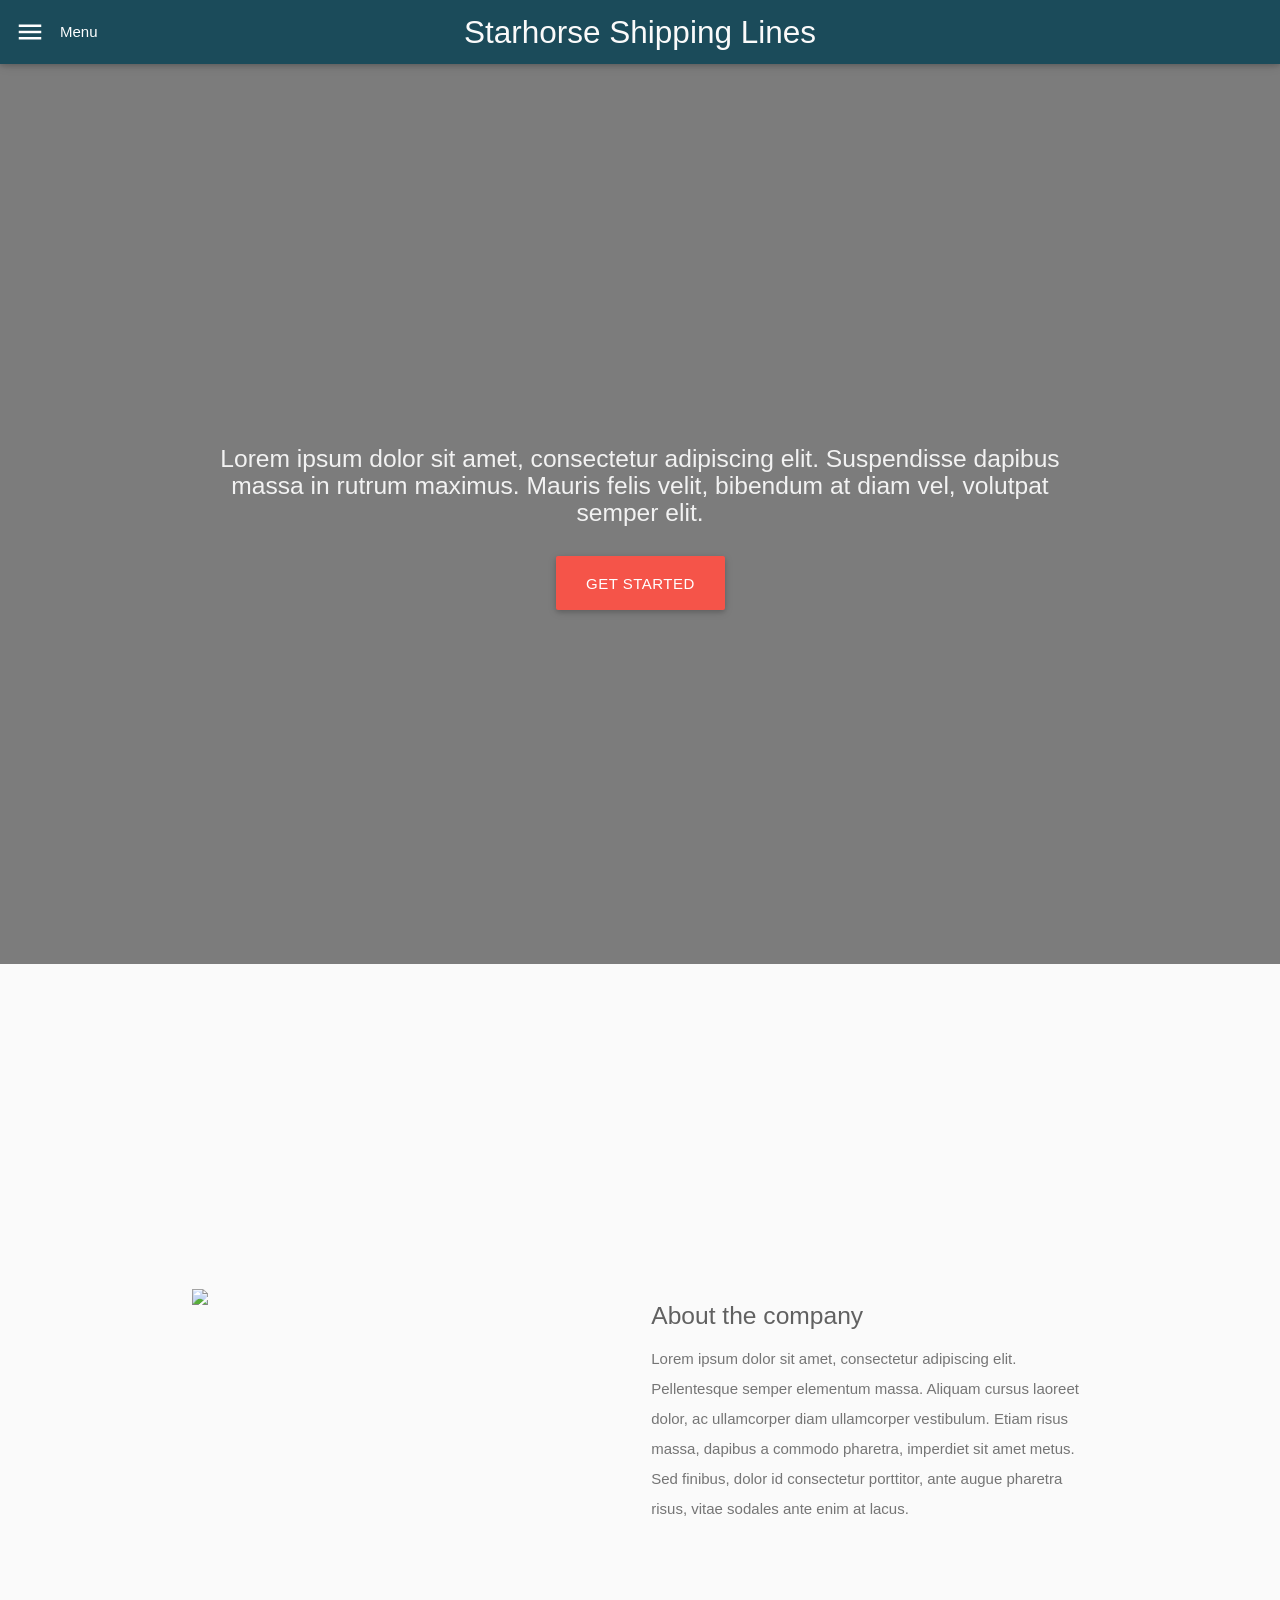
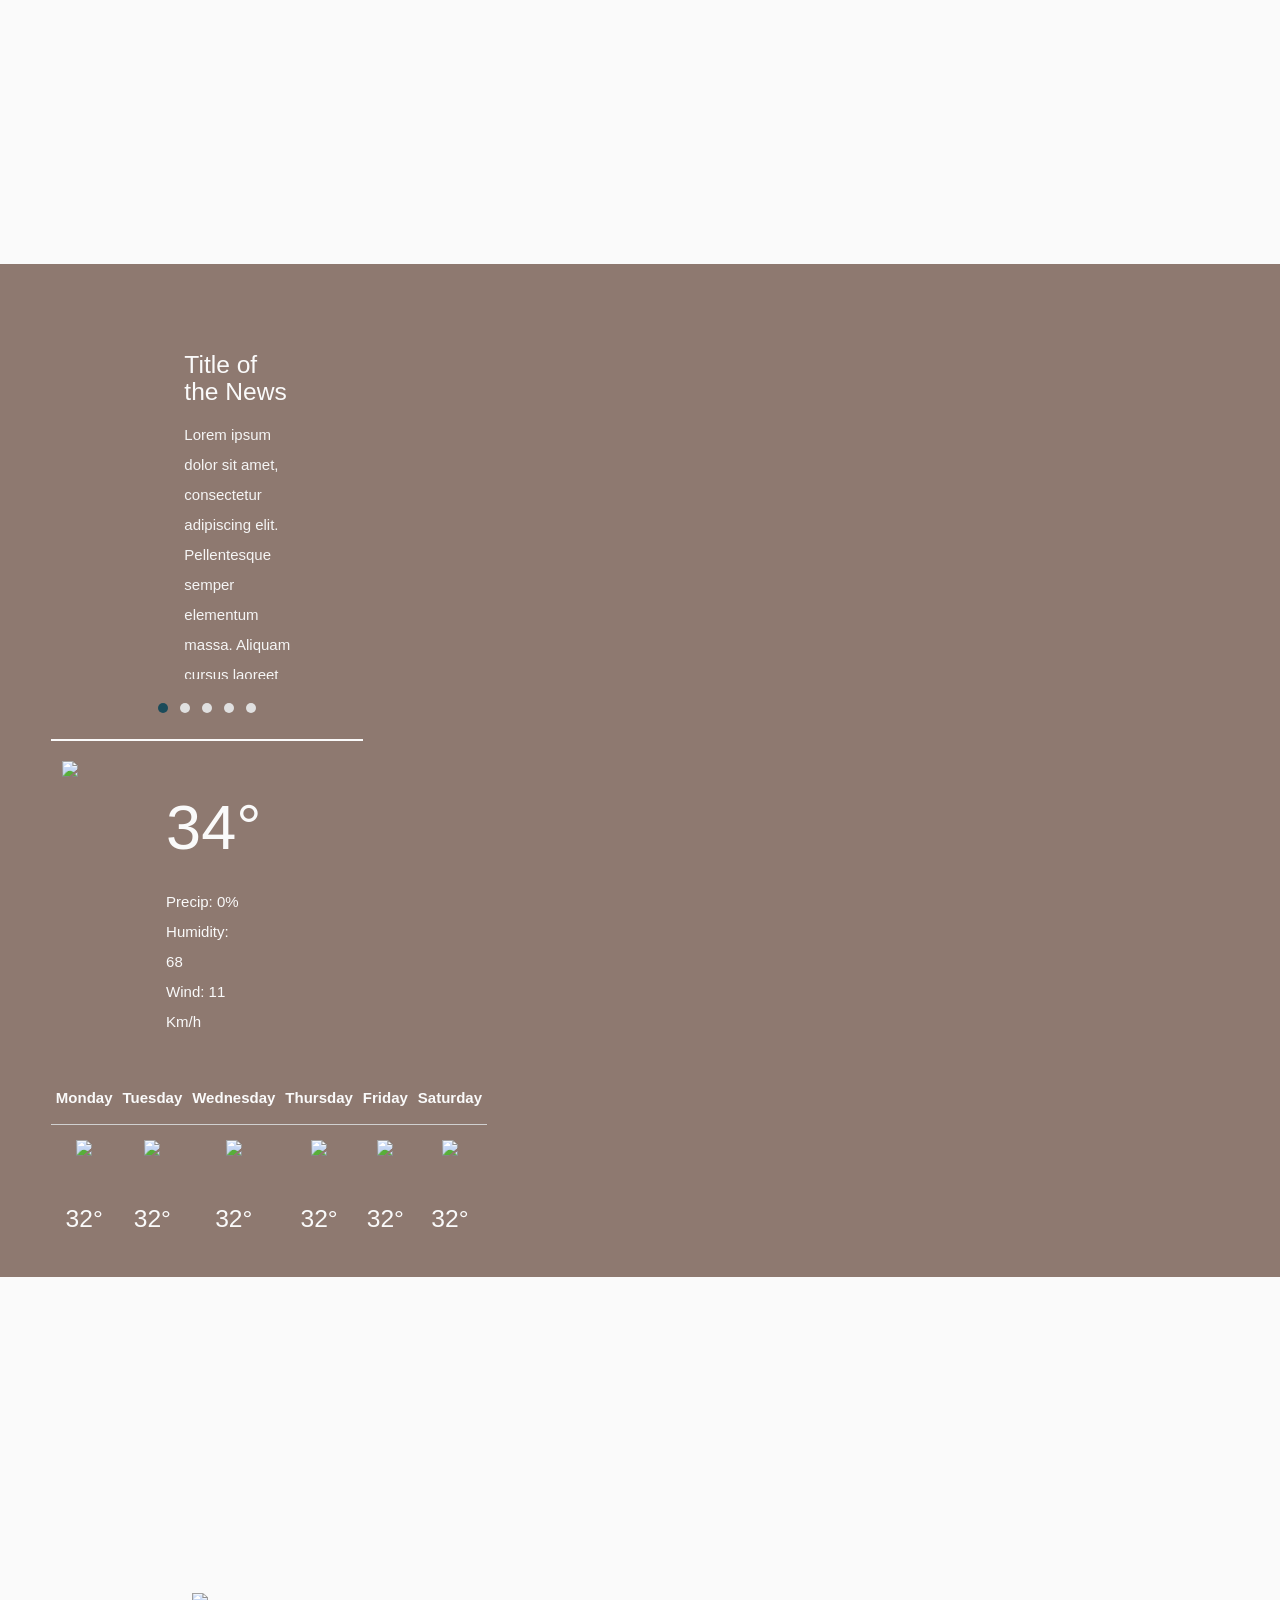
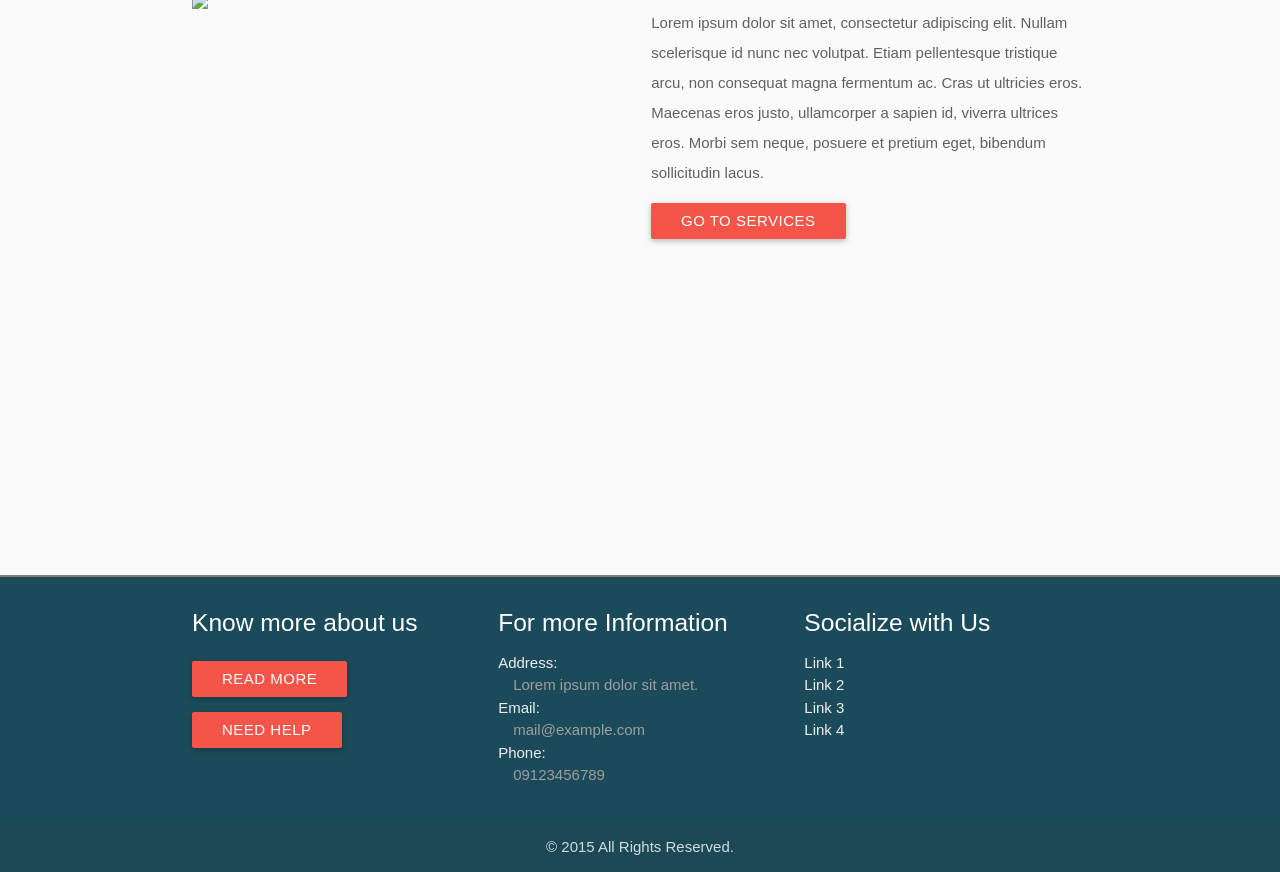
==== commit d9654752: "updated iamges" ====
--- a/index.html
+++ b/index.html
@@ -8,7 +8,7 @@
     <meta name="viewport" content="width=device-width">
     <!-- Place favicon.ico and apple-touch-icon.png in the root directory -->
     <link rel="stylesheet" href="styles/vendor.4e6e7eae.css">
-    <link rel="stylesheet" href="styles/main.daf36632.css">
+    <link rel="stylesheet" href="styles/main.653d3ea4.css">
     <link href="https://fonts.googleapis.com/icon?family=Material+Icons" rel="stylesheet">
 </head>
 
@@ -35,7 +35,7 @@
     ga('send', 'pageview');
     </script>
     <script src="scripts/vendor.1f8a5ffa.js"></script>
-    <script src="scripts/scripts.7881a88b.js"></script>
+    <script src="scripts/scripts.39368ca3.js"></script>
 </body>
 
 </html>
--- a/styles/main.653d3ea4.css
+++ b/styles/main.653d3ea4.css
@@ -0,0 +1,11 @@
+.btn,.btn-flat,.btn-large,.waves-effect,a{-webkit-tap-highlight-color:transparent}img,legend{border:0}legend,ul{padding:0}.fade-in,ul.staggered-list li{opacity:0}.pagination li,table.centered tbody tr td,table.centered thead tr th{text-align:center}table.bordered>tbody>tr,table.bordered>thead>tr,thead{border-bottom:1px solid #d0d0d0}.mdi-ul,ul,ul li{list-style-type:none}.tabs,.truncate,nav .brand-logo{white-space:nowrap}.clearfix,.row:after,.toast{clear:both}.picker__table,table{border-collapse:collapse;border-spacing:0}.materialize-red.lighten-5{background-color:#fdeaeb!important}.materialize-red-text.text-lighten-5{color:#fdeaeb!important}.materialize-red.lighten-4{background-color:#f8c1c3!important}.materialize-red-text.text-lighten-4{color:#f8c1c3!important}.materialize-red.lighten-3{background-color:#f3989b!important}.materialize-red-text.text-lighten-3{color:#f3989b!important}.materialize-red.lighten-2{background-color:#ee6e73!important}.materialize-red-text.text-lighten-2{color:#ee6e73!important}.materialize-red.lighten-1{background-color:#ea454b!important}.materialize-red-text.text-lighten-1{color:#ea454b!important}.materialize-red{background-color:#e51c23!important}.materialize-red-text{color:#e51c23!important}.materialize-red.darken-1{background-color:#d0181e!important}.materialize-red-text.text-darken-1{color:#d0181e!important}.materialize-red.darken-2{background-color:#b9151b!important}.materialize-red-text.text-darken-2{color:#b9151b!important}.materialize-red.darken-3{background-color:#a21318!important}.materialize-red-text.text-darken-3{color:#a21318!important}.materialize-red.darken-4{background-color:#8b1014!important}.materialize-red-text.text-darken-4{color:#8b1014!important}.red.lighten-5{background-color:#FFEBEE!important}.red-text.text-lighten-5{color:#FFEBEE!important}.red.lighten-4{background-color:#FFCDD2!important}.red-text.text-lighten-4{color:#FFCDD2!important}.red.lighten-3{background-color:#EF9A9A!important}.red-text.text-lighten-3{color:#EF9A9A!important}.red.lighten-2{background-color:#E57373!important}.red-text.text-lighten-2{color:#E57373!important}.red.lighten-1{background-color:#EF5350!important}.red-text.text-lighten-1{color:#EF5350!important}.red{background-color:#F44336!important}.red-text{color:#F44336!important}.red.darken-1{background-color:#E53935!important}.red-text.text-darken-1{color:#E53935!important}.red.darken-2{background-color:#D32F2F!important}.red-text.text-darken-2{color:#D32F2F!important}.red.darken-3{background-color:#C62828!important}.red-text.text-darken-3{color:#C62828!important}.red.darken-4{background-color:#B71C1C!important}.red-text.text-darken-4{color:#B71C1C!important}.red.accent-1{background-color:#FF8A80!important}.red-text.text-accent-1{color:#FF8A80!important}.red.accent-2{background-color:#FF5252!important}.red-text.text-accent-2{color:#FF5252!important}.red.accent-3{background-color:#FF1744!important}.red-text.text-accent-3{color:#FF1744!important}.red.accent-4{background-color:#D50000!important}.red-text.text-accent-4{color:#D50000!important}.pink.lighten-5{background-color:#fce4ec!important}.pink-text.text-lighten-5{color:#fce4ec!important}.pink.lighten-4{background-color:#f8bbd0!important}.pink-text.text-lighten-4{color:#f8bbd0!important}.pink.lighten-3{background-color:#f48fb1!important}.pink-text.text-lighten-3{color:#f48fb1!important}.pink.lighten-2{background-color:#f06292!important}.pink-text.text-lighten-2{color:#f06292!important}.pink.lighten-1{background-color:#ec407a!important}.pink-text.text-lighten-1{color:#ec407a!important}.pink{background-color:#e91e63!important}.pink-text{color:#e91e63!important}.pink.darken-1{background-color:#d81b60!important}.pink-text.text-darken-1{color:#d81b60!important}.pink.darken-2{background-color:#c2185b!important}.pink-text.text-darken-2{color:#c2185b!important}.pink.darken-3{background-color:#ad1457!important}.pink-text.text-darken-3{color:#ad1457!important}.pink.darken-4{background-color:#880e4f!important}.pink-text.text-darken-4{color:#880e4f!important}.pink.accent-1{background-color:#ff80ab!important}.pink-text.text-accent-1{color:#ff80ab!important}.pink.accent-2{background-color:#ff4081!important}.pink-text.text-accent-2{color:#ff4081!important}.pink.accent-3{background-color:#f50057!important}.pink-text.text-accent-3{color:#f50057!important}.pink.accent-4{background-color:#c51162!important}.pink-text.text-accent-4{color:#c51162!important}.purple.lighten-5{background-color:#f3e5f5!important}.purple-text.text-lighten-5{color:#f3e5f5!important}.purple.lighten-4{background-color:#e1bee7!important}.purple-text.text-lighten-4{color:#e1bee7!important}.purple.lighten-3{background-color:#ce93d8!important}.purple-text.text-lighten-3{color:#ce93d8!important}.purple.lighten-2{background-color:#ba68c8!important}.purple-text.text-lighten-2{color:#ba68c8!important}.purple.lighten-1{background-color:#ab47bc!important}.purple-text.text-lighten-1{color:#ab47bc!important}.purple{background-color:#9c27b0!important}.purple-text{color:#9c27b0!important}.purple.darken-1{background-color:#8e24aa!important}.purple-text.text-darken-1{color:#8e24aa!important}.purple.darken-2{background-color:#7b1fa2!important}.purple-text.text-darken-2{color:#7b1fa2!important}.purple.darken-3{background-color:#6a1b9a!important}.purple-text.text-darken-3{color:#6a1b9a!important}.purple.darken-4{background-color:#4a148c!important}.purple-text.text-darken-4{color:#4a148c!important}.purple.accent-1{background-color:#ea80fc!important}.purple-text.text-accent-1{color:#ea80fc!important}.purple.accent-2{background-color:#e040fb!important}.purple-text.text-accent-2{color:#e040fb!important}.purple.accent-3{background-color:#d500f9!important}.purple-text.text-accent-3{color:#d500f9!important}.purple.accent-4{background-color:#a0f!important}.purple-text.text-accent-4{color:#a0f!important}.deep-purple.lighten-5{background-color:#ede7f6!important}.deep-purple-text.text-lighten-5{color:#ede7f6!important}.deep-purple.lighten-4{background-color:#d1c4e9!important}.deep-purple-text.text-lighten-4{color:#d1c4e9!important}.deep-purple.lighten-3{background-color:#b39ddb!important}.deep-purple-text.text-lighten-3{color:#b39ddb!important}.deep-purple.lighten-2{background-color:#9575cd!important}.deep-purple-text.text-lighten-2{color:#9575cd!important}.deep-purple.lighten-1{background-color:#7e57c2!important}.deep-purple-text.text-lighten-1{color:#7e57c2!important}.deep-purple{background-color:#673ab7!important}.deep-purple-text{color:#673ab7!important}.deep-purple.darken-1{background-color:#5e35b1!important}.deep-purple-text.text-darken-1{color:#5e35b1!important}.deep-purple.darken-2{background-color:#512da8!important}.deep-purple-text.text-darken-2{color:#512da8!important}.deep-purple.darken-3{background-color:#4527a0!important}.deep-purple-text.text-darken-3{color:#4527a0!important}.deep-purple.darken-4{background-color:#311b92!important}.deep-purple-text.text-darken-4{color:#311b92!important}.deep-purple.accent-1{background-color:#b388ff!important}.deep-purple-text.text-accent-1{color:#b388ff!important}.deep-purple.accent-2{background-color:#7c4dff!important}.deep-purple-text.text-accent-2{color:#7c4dff!important}.deep-purple.accent-3{background-color:#651fff!important}.deep-purple-text.text-accent-3{color:#651fff!important}.deep-purple.accent-4{background-color:#6200ea!important}.deep-purple-text.text-accent-4{color:#6200ea!important}.indigo.lighten-5{background-color:#e8eaf6!important}.indigo-text.text-lighten-5{color:#e8eaf6!important}.indigo.lighten-4{background-color:#c5cae9!important}.indigo-text.text-lighten-4{color:#c5cae9!important}.indigo.lighten-3{background-color:#9fa8da!important}.indigo-text.text-lighten-3{color:#9fa8da!important}.indigo.lighten-2{background-color:#7986cb!important}.indigo-text.text-lighten-2{color:#7986cb!important}.indigo.lighten-1{background-color:#5c6bc0!important}.indigo-text.text-lighten-1{color:#5c6bc0!important}.indigo{background-color:#3f51b5!important}.indigo-text{color:#3f51b5!important}.indigo.darken-1{background-color:#3949ab!important}.indigo-text.text-darken-1{color:#3949ab!important}.indigo.darken-2{background-color:#303f9f!important}.indigo-text.text-darken-2{color:#303f9f!important}.indigo.darken-3{background-color:#283593!important}.indigo-text.text-darken-3{color:#283593!important}.indigo.darken-4{background-color:#1a237e!important}.indigo-text.text-darken-4{color:#1a237e!important}.indigo.accent-1{background-color:#8c9eff!important}.indigo-text.text-accent-1{color:#8c9eff!important}.indigo.accent-2{background-color:#536dfe!important}.indigo-text.text-accent-2{color:#536dfe!important}.indigo.accent-3{background-color:#3d5afe!important}.indigo-text.text-accent-3{color:#3d5afe!important}.indigo.accent-4{background-color:#304ffe!important}.indigo-text.text-accent-4{color:#304ffe!important}.blue.lighten-5{background-color:#E3F2FD!important}.blue-text.text-lighten-5{color:#E3F2FD!important}.blue.lighten-4{background-color:#BBDEFB!important}.blue-text.text-lighten-4{color:#BBDEFB!important}.blue.lighten-3{background-color:#90CAF9!important}.blue-text.text-lighten-3{color:#90CAF9!important}.blue.lighten-2{background-color:#64B5F6!important}.blue-text.text-lighten-2{color:#64B5F6!important}.blue.lighten-1{background-color:#42A5F5!important}.blue-text.text-lighten-1{color:#42A5F5!important}.blue{background-color:#2196F3!important}.blue-text{color:#2196F3!important}.blue.darken-1{background-color:#1E88E5!important}.blue-text.text-darken-1{color:#1E88E5!important}.blue.darken-2{background-color:#1976D2!important}.blue-text.text-darken-2{color:#1976D2!important}.blue.darken-3{background-color:#1565C0!important}.blue-text.text-darken-3{color:#1565C0!important}.blue.darken-4{background-color:#0D47A1!important}.blue-text.text-darken-4{color:#0D47A1!important}.blue.accent-1{background-color:#82B1FF!important}.blue-text.text-accent-1{color:#82B1FF!important}.blue.accent-2{background-color:#448AFF!important}.blue-text.text-accent-2{color:#448AFF!important}.blue.accent-3{background-color:#2979FF!important}.blue-text.text-accent-3{color:#2979FF!important}.blue.accent-4{background-color:#2962FF!important}.blue-text.text-accent-4{color:#2962FF!important}.light-blue.lighten-5{background-color:#e1f5fe!important}.light-blue-text.text-lighten-5{color:#e1f5fe!important}.light-blue.lighten-4{background-color:#b3e5fc!important}.light-blue-text.text-lighten-4{color:#b3e5fc!important}.light-blue.lighten-3{background-color:#81d4fa!important}.light-blue-text.text-lighten-3{color:#81d4fa!important}.light-blue.lighten-2{background-color:#4fc3f7!important}.light-blue-text.text-lighten-2{color:#4fc3f7!important}.light-blue.lighten-1{background-color:#29b6f6!important}.light-blue-text.text-lighten-1{color:#29b6f6!important}.light-blue{background-color:#03a9f4!important}.light-blue-text{color:#03a9f4!important}.light-blue.darken-1{background-color:#039be5!important}.light-blue-text.text-darken-1{color:#039be5!important}.light-blue.darken-2{background-color:#0288d1!important}.light-blue-text.text-darken-2{color:#0288d1!important}.light-blue.darken-3{background-color:#0277bd!important}.light-blue-text.text-darken-3{color:#0277bd!important}.light-blue.darken-4{background-color:#01579b!important}.light-blue-text.text-darken-4{color:#01579b!important}.light-blue.accent-1{background-color:#80d8ff!important}.light-blue-text.text-accent-1{color:#80d8ff!important}.light-blue.accent-2{background-color:#40c4ff!important}.light-blue-text.text-accent-2{color:#40c4ff!important}.light-blue.accent-3{background-color:#00b0ff!important}.light-blue-text.text-accent-3{color:#00b0ff!important}.light-blue.accent-4{background-color:#0091ea!important}.light-blue-text.text-accent-4{color:#0091ea!important}.cyan.lighten-5{background-color:#e0f7fa!important}.cyan-text.text-lighten-5{color:#e0f7fa!important}.cyan.lighten-4{background-color:#b2ebf2!important}.cyan-text.text-lighten-4{color:#b2ebf2!important}.cyan.lighten-3{background-color:#80deea!important}.cyan-text.text-lighten-3{color:#80deea!important}.cyan.lighten-2{background-color:#4dd0e1!important}.cyan-text.text-lighten-2{color:#4dd0e1!important}.cyan.lighten-1{background-color:#26c6da!important}.cyan-text.text-lighten-1{color:#26c6da!important}.cyan{background-color:#00bcd4!important}.cyan-text{color:#00bcd4!important}.cyan.darken-1{background-color:#00acc1!important}.cyan-text.text-darken-1{color:#00acc1!important}.cyan.darken-2{background-color:#0097a7!important}.cyan-text.text-darken-2{color:#0097a7!important}.cyan.darken-3{background-color:#00838f!important}.cyan-text.text-darken-3{color:#00838f!important}.cyan.darken-4{background-color:#006064!important}.cyan-text.text-darken-4{color:#006064!important}.cyan.accent-1{background-color:#84ffff!important}.cyan-text.text-accent-1{color:#84ffff!important}.cyan.accent-2{background-color:#18ffff!important}.cyan-text.text-accent-2{color:#18ffff!important}.cyan.accent-3{background-color:#00e5ff!important}.cyan-text.text-accent-3{color:#00e5ff!important}.cyan.accent-4{background-color:#00b8d4!important}.cyan-text.text-accent-4{color:#00b8d4!important}.teal.lighten-5{background-color:#e0f2f1!important}.teal-text.text-lighten-5{color:#e0f2f1!important}.teal.lighten-4{background-color:#b2dfdb!important}.teal-text.text-lighten-4{color:#b2dfdb!important}.teal.lighten-3{background-color:#80cbc4!important}.teal-text.text-lighten-3{color:#80cbc4!important}.teal.lighten-2{background-color:#4db6ac!important}.teal-text.text-lighten-2{color:#4db6ac!important}.teal.lighten-1{background-color:#26a69a!important}.teal-text.text-lighten-1{color:#26a69a!important}.teal{background-color:#009688!important}.teal-text{color:#009688!important}.teal.darken-1{background-color:#00897b!important}.teal-text.text-darken-1{color:#00897b!important}.teal.darken-2{background-color:#00796b!important}.teal-text.text-darken-2{color:#00796b!important}.teal.darken-3{background-color:#00695c!important}.teal-text.text-darken-3{color:#00695c!important}.teal.darken-4{background-color:#004d40!important}.teal-text.text-darken-4{color:#004d40!important}.teal.accent-1{background-color:#a7ffeb!important}.teal-text.text-accent-1{color:#a7ffeb!important}.teal.accent-2{background-color:#64ffda!important}.teal-text.text-accent-2{color:#64ffda!important}.teal.accent-3{background-color:#1de9b6!important}.teal-text.text-accent-3{color:#1de9b6!important}.teal.accent-4{background-color:#00bfa5!important}.teal-text.text-accent-4{color:#00bfa5!important}.green.lighten-5{background-color:#E8F5E9!important}.green-text.text-lighten-5{color:#E8F5E9!important}.green.lighten-4{background-color:#C8E6C9!important}.green-text.text-lighten-4{color:#C8E6C9!important}.green.lighten-3{background-color:#A5D6A7!important}.green-text.text-lighten-3{color:#A5D6A7!important}.green.lighten-2{background-color:#81C784!important}.green-text.text-lighten-2{color:#81C784!important}.green.lighten-1{background-color:#66BB6A!important}.green-text.text-lighten-1{color:#66BB6A!important}.green{background-color:#4CAF50!important}.green-text{color:#4CAF50!important}.green.darken-1{background-color:#43A047!important}.green-text.text-darken-1{color:#43A047!important}.green.darken-2{background-color:#388E3C!important}.green-text.text-darken-2{color:#388E3C!important}.green.darken-3{background-color:#2E7D32!important}.green-text.text-darken-3{color:#2E7D32!important}.green.darken-4{background-color:#1B5E20!important}.green-text.text-darken-4{color:#1B5E20!important}.green.accent-1{background-color:#B9F6CA!important}.green-text.text-accent-1{color:#B9F6CA!important}.green.accent-2{background-color:#69F0AE!important}.green-text.text-accent-2{color:#69F0AE!important}.green.accent-3{background-color:#00E676!important}.green-text.text-accent-3{color:#00E676!important}.green.accent-4{background-color:#00C853!important}.green-text.text-accent-4{color:#00C853!important}.light-green.lighten-5{background-color:#f1f8e9!important}.light-green-text.text-lighten-5{color:#f1f8e9!important}.light-green.lighten-4{background-color:#dcedc8!important}.light-green-text.text-lighten-4{color:#dcedc8!important}.light-green.lighten-3{background-color:#c5e1a5!important}.light-green-text.text-lighten-3{color:#c5e1a5!important}.light-green.lighten-2{background-color:#aed581!important}.light-green-text.text-lighten-2{color:#aed581!important}.light-green.lighten-1{background-color:#9ccc65!important}.light-green-text.text-lighten-1{color:#9ccc65!important}.light-green{background-color:#8bc34a!important}.light-green-text{color:#8bc34a!important}.light-green.darken-1{background-color:#7cb342!important}.light-green-text.text-darken-1{color:#7cb342!important}.light-green.darken-2{background-color:#689f38!important}.light-green-text.text-darken-2{color:#689f38!important}.light-green.darken-3{background-color:#558b2f!important}.light-green-text.text-darken-3{color:#558b2f!important}.light-green.darken-4{background-color:#33691e!important}.light-green-text.text-darken-4{color:#33691e!important}.light-green.accent-1{background-color:#ccff90!important}.light-green-text.text-accent-1{color:#ccff90!important}.light-green.accent-2{background-color:#b2ff59!important}.light-green-text.text-accent-2{color:#b2ff59!important}.light-green.accent-3{background-color:#76ff03!important}.light-green-text.text-accent-3{color:#76ff03!important}.light-green.accent-4{background-color:#64dd17!important}.light-green-text.text-accent-4{color:#64dd17!important}.lime.lighten-5{background-color:#f9fbe7!important}.lime-text.text-lighten-5{color:#f9fbe7!important}.lime.lighten-4{background-color:#f0f4c3!important}.lime-text.text-lighten-4{color:#f0f4c3!important}.lime.lighten-3{background-color:#e6ee9c!important}.lime-text.text-lighten-3{color:#e6ee9c!important}.lime.lighten-2{background-color:#dce775!important}.lime-text.text-lighten-2{color:#dce775!important}.lime.lighten-1{background-color:#d4e157!important}.lime-text.text-lighten-1{color:#d4e157!important}.lime{background-color:#cddc39!important}.lime-text{color:#cddc39!important}.lime.darken-1{background-color:#c0ca33!important}.lime-text.text-darken-1{color:#c0ca33!important}.lime.darken-2{background-color:#afb42b!important}.lime-text.text-darken-2{color:#afb42b!important}.lime.darken-3{background-color:#9e9d24!important}.lime-text.text-darken-3{color:#9e9d24!important}.lime.darken-4{background-color:#827717!important}.lime-text.text-darken-4{color:#827717!important}.lime.accent-1{background-color:#f4ff81!important}.lime-text.text-accent-1{color:#f4ff81!important}.lime.accent-2{background-color:#eeff41!important}.lime-text.text-accent-2{color:#eeff41!important}.lime.accent-3{background-color:#c6ff00!important}.lime-text.text-accent-3{color:#c6ff00!important}.lime.accent-4{background-color:#aeea00!important}.lime-text.text-accent-4{color:#aeea00!important}.yellow.lighten-5{background-color:#fffde7!important}.yellow-text.text-lighten-5{color:#fffde7!important}.yellow.lighten-4{background-color:#fff9c4!important}.yellow-text.text-lighten-4{color:#fff9c4!important}.yellow.lighten-3{background-color:#fff59d!important}.yellow-text.text-lighten-3{color:#fff59d!important}.yellow.lighten-2{background-color:#fff176!important}.yellow-text.text-lighten-2{color:#fff176!important}.yellow.lighten-1{background-color:#ffee58!important}.yellow-text.text-lighten-1{color:#ffee58!important}.yellow{background-color:#ffeb3b!important}.yellow-text{color:#ffeb3b!important}.yellow.darken-1{background-color:#fdd835!important}.yellow-text.text-darken-1{color:#fdd835!important}.yellow.darken-2{background-color:#fbc02d!important}.yellow-text.text-darken-2{color:#fbc02d!important}.yellow.darken-3{background-color:#f9a825!important}.yellow-text.text-darken-3{color:#f9a825!important}.yellow.darken-4{background-color:#f57f17!important}.yellow-text.text-darken-4{color:#f57f17!important}.yellow.accent-1{background-color:#ffff8d!important}.yellow-text.text-accent-1{color:#ffff8d!important}.yellow.accent-2{background-color:#ff0!important}.yellow-text.text-accent-2{color:#ff0!important}.yellow.accent-3{background-color:#ffea00!important}.yellow-text.text-accent-3{color:#ffea00!important}.yellow.accent-4{background-color:#ffd600!important}.yellow-text.text-accent-4{color:#ffd600!important}.amber.lighten-5{background-color:#fff8e1!important}.amber-text.text-lighten-5{color:#fff8e1!important}.amber.lighten-4{background-color:#ffecb3!important}.amber-text.text-lighten-4{color:#ffecb3!important}.amber.lighten-3{background-color:#ffe082!important}.amber-text.text-lighten-3{color:#ffe082!important}.amber.lighten-2{background-color:#ffd54f!important}.amber-text.text-lighten-2{color:#ffd54f!important}.amber.lighten-1{background-color:#ffca28!important}.amber-text.text-lighten-1{color:#ffca28!important}.amber{background-color:#ffc107!important}.amber-text{color:#ffc107!important}.amber.darken-1{background-color:#ffb300!important}.amber-text.text-darken-1{color:#ffb300!important}.amber.darken-2{background-color:#ffa000!important}.amber-text.text-darken-2{color:#ffa000!important}.amber.darken-3{background-color:#ff8f00!important}.amber-text.text-darken-3{color:#ff8f00!important}.amber.darken-4{background-color:#ff6f00!important}.amber-text.text-darken-4{color:#ff6f00!important}.amber.accent-1{background-color:#ffe57f!important}.amber-text.text-accent-1{color:#ffe57f!important}.amber.accent-2{background-color:#ffd740!important}.amber-text.text-accent-2{color:#ffd740!important}.amber.accent-3{background-color:#ffc400!important}.amber-text.text-accent-3{color:#ffc400!important}.amber.accent-4{background-color:#ffab00!important}.amber-text.text-accent-4{color:#ffab00!important}.orange.lighten-5{background-color:#fff3e0!important}.orange-text.text-lighten-5{color:#fff3e0!important}.orange.lighten-4{background-color:#ffe0b2!important}.orange-text.text-lighten-4{color:#ffe0b2!important}.orange.lighten-3{background-color:#ffcc80!important}.orange-text.text-lighten-3{color:#ffcc80!important}.orange.lighten-2{background-color:#ffb74d!important}.orange-text.text-lighten-2{color:#ffb74d!important}.orange.lighten-1{background-color:#ffa726!important}.orange-text.text-lighten-1{color:#ffa726!important}.orange{background-color:#ff9800!important}.orange-text{color:#ff9800!important}.orange.darken-1{background-color:#fb8c00!important}.orange-text.text-darken-1{color:#fb8c00!important}.orange.darken-2{background-color:#f57c00!important}.orange-text.text-darken-2{color:#f57c00!important}.orange.darken-3{background-color:#ef6c00!important}.orange-text.text-darken-3{color:#ef6c00!important}.orange.darken-4{background-color:#e65100!important}.orange-text.text-darken-4{color:#e65100!important}.orange.accent-1{background-color:#ffd180!important}.orange-text.text-accent-1{color:#ffd180!important}.orange.accent-2{background-color:#ffab40!important}.orange-text.text-accent-2{color:#ffab40!important}.orange.accent-3{background-color:#ff9100!important}.orange-text.text-accent-3{color:#ff9100!important}.orange.accent-4{background-color:#ff6d00!important}.orange-text.text-accent-4{color:#ff6d00!important}.deep-orange.lighten-5{background-color:#fbe9e7!important}.deep-orange-text.text-lighten-5{color:#fbe9e7!important}.deep-orange.lighten-4{background-color:#ffccbc!important}.deep-orange-text.text-lighten-4{color:#ffccbc!important}.deep-orange.lighten-3{background-color:#ffab91!important}.deep-orange-text.text-lighten-3{color:#ffab91!important}.deep-orange.lighten-2{background-color:#ff8a65!important}.deep-orange-text.text-lighten-2{color:#ff8a65!important}.deep-orange.lighten-1{background-color:#ff7043!important}.deep-orange-text.text-lighten-1{color:#ff7043!important}.deep-orange{background-color:#ff5722!important}.deep-orange-text{color:#ff5722!important}.deep-orange.darken-1{background-color:#f4511e!important}.deep-orange-text.text-darken-1{color:#f4511e!important}.deep-orange.darken-2{background-color:#e64a19!important}.deep-orange-text.text-darken-2{color:#e64a19!important}.deep-orange.darken-3{background-color:#d84315!important}.deep-orange-text.text-darken-3{color:#d84315!important}.deep-orange.darken-4{background-color:#bf360c!important}.deep-orange-text.text-darken-4{color:#bf360c!important}.deep-orange.accent-1{background-color:#ff9e80!important}.deep-orange-text.text-accent-1{color:#ff9e80!important}.deep-orange.accent-2{background-color:#ff6e40!important}.deep-orange-text.text-accent-2{color:#ff6e40!important}.deep-orange.accent-3{background-color:#ff3d00!important}.deep-orange-text.text-accent-3{color:#ff3d00!important}.deep-orange.accent-4{background-color:#dd2c00!important}.deep-orange-text.text-accent-4{color:#dd2c00!important}.brown.lighten-5{background-color:#efebe9!important}.brown-text.text-lighten-5{color:#efebe9!important}.brown.lighten-4{background-color:#d7ccc8!important}.brown-text.text-lighten-4{color:#d7ccc8!important}.brown.lighten-3{background-color:#bcaaa4!important}.brown-text.text-lighten-3{color:#bcaaa4!important}.brown.lighten-2{background-color:#a1887f!important}.brown-text.text-lighten-2{color:#a1887f!important}.brown.lighten-1{background-color:#8d6e63!important}.brown-text.text-lighten-1{color:#8d6e63!important}.brown{background-color:#795548!important}.brown-text{color:#795548!important}.brown.darken-1{background-color:#6d4c41!important}.brown-text.text-darken-1{color:#6d4c41!important}.brown.darken-2{background-color:#5d4037!important}.brown-text.text-darken-2{color:#5d4037!important}.brown.darken-3{background-color:#4e342e!important}.brown-text.text-darken-3{color:#4e342e!important}.brown.darken-4{background-color:#3e2723!important}.brown-text.text-darken-4{color:#3e2723!important}.blue-grey.lighten-5{background-color:#eceff1!important}.blue-grey-text.text-lighten-5{color:#eceff1!important}.blue-grey.lighten-4{background-color:#cfd8dc!important}.blue-grey-text.text-lighten-4{color:#cfd8dc!important}.blue-grey.lighten-3{background-color:#b0bec5!important}.blue-grey-text.text-lighten-3{color:#b0bec5!important}.blue-grey.lighten-2{background-color:#90a4ae!important}.blue-grey-text.text-lighten-2{color:#90a4ae!important}.blue-grey.lighten-1{background-color:#78909c!important}.blue-grey-text.text-lighten-1{color:#78909c!important}.blue-grey{background-color:#607d8b!important}.blue-grey-text{color:#607d8b!important}.blue-grey.darken-1{background-color:#546e7a!important}.blue-grey-text.text-darken-1{color:#546e7a!important}.blue-grey.darken-2{background-color:#455a64!important}.blue-grey-text.text-darken-2{color:#455a64!important}.blue-grey.darken-3{background-color:#37474f!important}.blue-grey-text.text-darken-3{color:#37474f!important}.blue-grey.darken-4{background-color:#263238!important}.blue-grey-text.text-darken-4{color:#263238!important}.grey.lighten-5{background-color:#fafafa!important}.grey-text.text-lighten-5{color:#fafafa!important}.grey.lighten-4{background-color:#f5f5f5!important}.grey-text.text-lighten-4{color:#f5f5f5!important}.grey.lighten-3{background-color:#eee!important}.grey-text.text-lighten-3{color:#eee!important}.grey.lighten-2{background-color:#e0e0e0!important}.grey-text.text-lighten-2{color:#e0e0e0!important}.grey.lighten-1{background-color:#bdbdbd!important}.grey-text.text-lighten-1{color:#bdbdbd!important}.grey{background-color:#9e9e9e!important}.grey-text{color:#9e9e9e!important}.grey.darken-1{background-color:#757575!important}.grey-text.text-darken-1{color:#757575!important}.grey.darken-2{background-color:#616161!important}.grey-text.text-darken-2{color:#616161!important}.grey.darken-3{background-color:#424242!important}.grey-text.text-darken-3{color:#424242!important}.grey.darken-4{background-color:#212121!important}.grey-text.text-darken-4{color:#212121!important}.shades.black{background-color:#000!important}.shades-text.text-black{color:#000!important}.shades.white{background-color:#FFF!important}.shades-text.text-white{color:#FFF!important}.shades.transparent{background-color:transparent!important}.shades-text.text-transparent{color:transparent!important}.black{background-color:#000!important}.black-text{color:#000!important}.white{background-color:#FFF!important}.white-text{color:#FFF!important}.transparent{background-color:transparent!important}.transparent-text{color:transparent!important}/*! normalize.css v3.0.2 | MIT License | git.io/normalize */html{-ms-text-size-adjust:100%;-webkit-text-size-adjust:100%}body{margin:0}article,aside,details,figcaption,figure,footer,header,hgroup,main,menu,nav,section,summary{display:block}audio,canvas,progress,video{display:inline-block;vertical-align:baseline}audio:not([controls]){display:none;height:0}[hidden],template{display:none}.tabs,.toast{display:flex}a{background-color:transparent;color:#039be5}a:active,a:hover{outline:0}abbr[title]{border-bottom:1px dotted}b,optgroup,strong{font-weight:700}dfn{font-style:italic}mark{background:#ff0;color:#000}sub,sup{font-size:75%;line-height:0;position:relative;vertical-align:baseline}sup{top:-.5em}sub{bottom:-.25em}svg:not(:root){overflow:hidden}figure{margin:1em 40px}hr{box-sizing:content-box;height:0}pre,textarea{overflow:auto}code,kbd,pre,samp{font-family:monospace,monospace;font-size:1em}button,input,optgroup,select,textarea{color:inherit;font:inherit;margin:0}button{overflow:visible}button,select{text-transform:none}button,html input[type=button],input[type=reset],input[type=submit]{-webkit-appearance:button;cursor:pointer}button[disabled],html input[disabled]{cursor:default}button::-moz-focus-inner,input::-moz-focus-inner{border:0;padding:0}input{line-height:normal}input[type=checkbox],input[type=radio]{box-sizing:border-box;padding:0}input[type=number]::-webkit-inner-spin-button,input[type=number]::-webkit-outer-spin-button{height:auto}input[type=search]{-webkit-appearance:textfield;box-sizing:content-box}input[type=search]::-webkit-search-cancel-button,input[type=search]::-webkit-search-decoration{-webkit-appearance:none}fieldset{border:1px solid silver;margin:0 2px;padding:.35em .625em .75em}*,:after,:before{box-sizing:inherit}.collapsible-body,.row .col,html,span.badge{box-sizing:border-box}.valign-wrapper{display:flex;-webkit-flex-align:center;align-items:center}.valign-wrapper .valign{display:block}.z-depth-0{box-shadow:none!important}.btn,.btn-floating,.btn-large,.card,.card-panel,.collapsible,.dropdown-content,.side-nav,.toast,.z-depth-1,nav{box-shadow:0 2px 5px 0 rgba(0,0,0,.16),0 2px 10px 0 rgba(0,0,0,.12)}.btn-floating:hover,.btn-large:hover,.btn:hover,.z-depth-1-half{box-shadow:0 5px 11px 0 rgba(0,0,0,.18),0 4px 15px 0 rgba(0,0,0,.15)}.z-depth-2{box-shadow:0 8px 17px 0 rgba(0,0,0,.2),0 6px 20px 0 rgba(0,0,0,.19)}.z-depth-3{box-shadow:0 12px 15px 0 rgba(0,0,0,.24),0 17px 50px 0 rgba(0,0,0,.19)}.modal,.z-depth-4{box-shadow:0 16px 28px 0 rgba(0,0,0,.22),0 25px 55px 0 rgba(0,0,0,.21)}.z-depth-5{box-shadow:0 27px 24px 0 rgba(0,0,0,.2),0 40px 77px 0 rgba(0,0,0,.22)}.hoverable:hover{transition:box-shadow .25s;box-shadow:0 8px 17px 0 rgba(0,0,0,.2),0 6px 20px 0 rgba(0,0,0,.19)}.divider{height:1px;overflow:hidden;background-color:#e0e0e0}blockquote{margin:20px 0;padding-left:1.5rem;border-left:5px solid #ee6e73}i{line-height:inherit}i.left{float:left;margin-right:15px}i.right{float:right;margin-left:15px}i.tiny{font-size:1rem}i.small{font-size:2rem}i.medium{font-size:4rem}i.large{font-size:6rem}img.responsive-img,video.responsive-video{max-width:100%;height:auto}.pagination li{display:inline-block;font-size:1.2rem;padding:0 10px;line-height:30px;border-radius:2px}.pagination li a{color:#444}.pagination li.active a{color:#fff}.pagination li.active{background-color:#ee6e73}.pagination li.disabled a{cursor:default;color:#999}.pagination li i{font-size:2.2rem;vertical-align:middle}.pagination li.pages ul li{display:inline-block;float:none}.breadcrumb{font-size:18px;color:rgba(255,255,255,.7)}.breadcrumb:before{content:'\E5CC';color:rgba(255,255,255,.7);vertical-align:top;display:inline-block;font-family:'Material Icons';font-weight:400;font-style:normal;font-size:25px;margin:0 10px 0 8px;-webkit-font-smoothing:antialiased}.breadcrumb:first-child:before{display:none}.breadcrumb:last-child{color:#fff}.parallax-container{position:relative;overflow:hidden}.parallax,.parallax img{position:absolute;bottom:0}.parallax{top:0;left:0;right:0;z-index:-1}.parallax img{display:none;left:50%;min-width:100%;min-height:100%;transform:translate3d(0,0,0);transform:translateX(-50%)}.collection,.pin-bottom,.pin-top{position:relative}.pinned{position:fixed!important}.fade-in{transform-origin:0 50%}@media only screen and (max-width:600px){.hide-on-small-and-down,.hide-on-small-only{display:none!important}}@media only screen and (max-width:992px){.pagination{width:100%}.pagination li.next,.pagination li.prev{width:10%}.pagination li.pages{width:80%;overflow:hidden;white-space:nowrap}.hide-on-med-and-down{display:none!important}}@media only screen and (min-width:601px){.hide-on-med-and-up{display:none!important}}@media only screen and (min-width:600px) and (max-width:992px){.hide-on-med-only{display:none!important}}@media only screen and (min-width:993px){.hide-on-large-only{display:none!important}.show-on-large{display:initial!important}}@media only screen and (min-width:600px) and (max-width:992px){.show-on-medium{display:initial!important}}@media only screen and (min-width:601px){.show-on-medium-and-up{display:initial!important}}@media only screen and (max-width:992px){.show-on-medium-and-down{display:initial!important}}@media only screen and (max-width:600px){.show-on-small{display:initial!important}.center-on-small-only{text-align:center}}footer.page-footer{margin-top:20px;padding-top:20px}footer.page-footer .footer-copyright{overflow:hidden;height:50px;line-height:50px;color:rgba(255,255,255,.8);background-color:rgba(51,51,51,.08)}table.highlight>tbody>tr:hover,table.striped>tbody>tr:nth-child(odd){background-color:#f2f2f2}table,td,th{border:none}table{width:100%;display:table}table.striped>tbody>tr>td{border-radius:0}table.highlight>tbody>tr{transition:background-color .25s ease}td,th{padding:15px 5px;display:table-cell;text-align:left;vertical-align:middle;border-radius:2px}@media only screen and (max-width:992px){table.responsive-table{width:100%;border-collapse:collapse;border-spacing:0;display:block;position:relative}table.responsive-table td,table.responsive-table th{margin:0;vertical-align:top}table.responsive-table thead{display:block;float:left;border:0;border-right:1px solid #d0d0d0}table.responsive-table thead tr{display:block;padding:0 10px 0 0}table.responsive-table thead tr th::before{content:"\00a0"}table.responsive-table tbody{display:block;width:auto;position:relative;overflow-x:auto;white-space:nowrap}table.responsive-table tbody tr{display:inline-block;vertical-align:top}table.responsive-table th{display:block;text-align:right}table.responsive-table td{display:block;min-height:1.25em;text-align:left}table.responsive-table tr{padding:0 10px}table.responsive-table.bordered th{border-bottom:0;border-left:0}table.responsive-table.bordered td{border-left:0;border-right:0;border-bottom:0}table.responsive-table.bordered tr{border:0}table.responsive-table.bordered tbody tr{border-right:1px solid #d0d0d0}}.collection{margin:.5rem 0 1rem;border:1px solid #e0e0e0;border-radius:2px;overflow:hidden}.collection .collection-item{background-color:#fff;line-height:1.5rem;padding:10px 20px;margin:0;border-bottom:1px solid #e0e0e0}.collection .collection-item.avatar{min-height:84px;padding-left:72px;position:relative}.collection .collection-item.avatar .circle{position:absolute;width:42px;height:42px;overflow:hidden;left:15px;display:inline-block;vertical-align:middle}.collection .collection-item.avatar i.circle{font-size:18px;line-height:42px;color:#fff;background-color:#999;text-align:center}.collection .collection-item.avatar .title{font-size:16px}.collection .collection-item.avatar p{margin:0}.collection .collection-item.avatar .secondary-content{position:absolute;top:16px;right:16px}.collection .collection-item:last-child{border-bottom:none}.collection .collection-item.active{background-color:#26a69a;color:#eafaf9}.collection .collection-item.active .secondary-content{color:#fff}.collection a.collection-item{display:block;transition:.25s;color:#26a69a}.collection a.collection-item:not(.active):hover{background-color:#ddd}.collection.with-header .collection-header{background-color:#fff;border-bottom:1px solid #e0e0e0;padding:10px 20px}.collection.with-header .collection-item{padding-left:30px}.collection.with-header .collection-item.avatar{padding-left:72px}.secondary-content{float:right;color:#26a69a}.collapsible .collection{margin:0;border:none}span.badge{min-width:3rem;padding:0 6px;text-align:center;font-size:1rem;line-height:inherit;color:#757575;position:absolute;right:15px}.mdi-inverse,nav,nav a,nav ul a,span.badge.new{color:#fff}span.badge.new{font-weight:300;font-size:.8rem;background-color:#26a69a;border-radius:2px}h1,h2,h3,h4,h5,h6,html{font-weight:400}span.badge.new:after{content:" new"}nav ul a span.badge{position:static;margin-left:4px;line-height:0}.video-container{position:relative;padding-bottom:56.25%;height:0;overflow:hidden}.video-container embed,.video-container iframe,.video-container object{position:absolute;top:0;left:0;width:100%;height:100%}.progress{position:relative;height:4px;display:block;width:100%;background-color:#acece6;border-radius:2px;margin:.5rem 0 1rem;overflow:hidden}.progress .determinate,.progress .indeterminate{background-color:#26a69a}.progress .determinate{position:absolute;top:0;left:0;bottom:0;transition:width .3s linear}.progress .indeterminate:after,.progress .indeterminate:before{content:'';background-color:inherit;left:0;position:absolute;top:0;bottom:0;will-change:left,right}.progress .indeterminate:before{animation:indeterminate 2.1s cubic-bezier(.65,.815,.735,.395) infinite}.progress .indeterminate:after{animation:indeterminate-short 2.1s cubic-bezier(.165,.84,.44,1) infinite;animation-delay:1.15s}@keyframes indeterminate{0%{left:-35%;right:100%}100%,60%{left:100%;right:-90%}}@keyframes indeterminate-short{0%{left:-200%;right:100%}100%,60%{left:107%;right:-8%}}.hide{display:none!important}.left-align{text-align:left}.right-align{text-align:right}.btn,.btn-floating i,.btn-large,.center,.center-align,.material-tooltip,.mdi-fw,.mdi-li,.tabs .tab{text-align:center}.left{float:left!important}.right{float:right!important}.row .col,nav ul li,nav ul.left{float:left}.no-select,input[type=range],input[type=range]+.thumb{-webkit-touch-callout:none;-webkit-user-select:none;-khtml-user-select:none;-moz-user-select:none;-ms-user-select:none;user-select:none}.circle{border-radius:50%}.center-block{display:block;margin-left:auto;margin-right:auto}.truncate{display:block;overflow:hidden;text-overflow:ellipsis}.no-padding{padding:0!important}@font-face{font-family:Material-Design-Icons;src:url(../font/material-design-icons/Material-Design-Icons.eot?#iefix) format("embedded-opentype"),url(../font/material-design-icons/Material-Design-Icons.woff2) format("woff2"),url(../font/material-design-icons/Material-Design-Icons.woff) format("woff"),url(../font/material-design-icons/Material-Design-Icons.ttf) format("truetype"),url(../font/material-design-icons/Material-Design-Icons.svg#Material-Design-Icons) format("svg");font-weight:400;font-style:normal}[class*=mdi-],[class^=mdi-]{speak:none;display:inline-block;font-family:Material-Design-Icons;font-style:normal;font-weight:400;font-variant:normal;text-rendering:auto;-webkit-font-smoothing:antialiased;-moz-osx-font-smoothing:grayscale;transform:translate(0,0)}.mdi-pulse,.mdi-spin{transform-origin:50% 50%}[class*=mdi-]:before,[class^=mdi-]:before{display:inline-block;speak:none;text-decoration:inherit}[class*=mdi-].pull-left,[class^=mdi-].pull-left{margin-right:.3em}[class*=mdi-].pull-right,[class^=mdi-].pull-right{margin-left:.3em}[class*=mdi-].mdi-lg:after,[class*=mdi-].mdi-lg:before,[class^=mdi-].mdi-lg:after,[class^=mdi-].mdi-lg:before{font-size:1.33333333em;line-height:.75em;vertical-align:-15%}.btn-floating,.mdi-stack,.waves-effect{vertical-align:middle}[class*=mdi-].mdi-2x:after,[class*=mdi-].mdi-2x:before,[class^=mdi-].mdi-2x:after,[class^=mdi-].mdi-2x:before{font-size:2em}[class*=mdi-].mdi-3x:after,[class*=mdi-].mdi-3x:before,[class^=mdi-].mdi-3x:after,[class^=mdi-].mdi-3x:before{font-size:3em}[class*=mdi-].mdi-4x:after,[class*=mdi-].mdi-4x:before,[class^=mdi-].mdi-4x:after,[class^=mdi-].mdi-4x:before{font-size:4em}[class*=mdi-].mdi-5x:after,[class*=mdi-].mdi-5x:before,[class^=mdi-].mdi-5x:after,[class^=mdi-].mdi-5x:before{font-size:5em}.mdi-device-network-wifi:after,[class^=mdi-device-signal-cellular-]:after,[class^=mdi-device-battery-]:after,[class^=mdi-device-battery-charging-]:after,[class^=mdi-device-signal-cellular-connected-no-internet-]:after,[class^=mdi-device-signal-wifi-]:after,[class^=mdi-device-signal-wifi-statusbar-not-connected]:after{opacity:.3;position:absolute;left:0;top:0;z-index:1;display:inline-block;speak:none;text-decoration:inherit}.btn,.btn-large,a{text-decoration:none}[class^=mdi-device-signal-cellular-]:after{content:"\e758"}[class^=mdi-device-battery-]:after{content:"\e735"}[class^=mdi-device-battery-charging-]:after{content:"\e733"}[class^=mdi-device-signal-cellular-connected-no-internet-]:after{content:"\e75d"}.mdi-device-network-wifi:after,[class^=mdi-device-signal-wifi-]:after{content:"\e765"}[class^=mdi-device-signal-wifi-statusbasr-not-connected]:after{content:"\e8f7"}.mdi-device-battery-alert:after,.mdi-device-battery-full .mdi-device-battery-unknown:after,.mdi-device-battery-std:after,.mdi-device-signal-cellular-4-bar:after,.mdi-device-signal-cellular-connected-no-internet-4-bar:after,.mdi-device-signal-cellular-no-sim:after,.mdi-device-signal-cellular-null:after,.mdi-device-signal-cellular-off:after,.mdi-device-signal-wifi-4-bar:after,.mdi-device-signal-wifi-off:after{content:""}.mdi-fw{width:1.28571429em}.mdi-ul{padding-left:0;margin-left:2.14285714em}.mdi-ul>li{position:relative}.mdi-li{position:absolute;left:-2.14285714em;width:2.14285714em;top:.14285714em}.mdi-li.mdi-lg{left:-1.85714286em}.mdi-border{padding:.2em .25em .15em;border:.08em solid #eee;border-radius:.1em}.mdi-spin{animation:mdi-spin 2s infinite linear}.mdi-pulse{animation:mdi-spin 1s steps(8) infinite}@keyframes mdi-spin{0%{transform:rotate(0)}100%{transform:rotate(359deg)}}.mdi-rotate-90{filter:progid:DXImageTransform.Microsoft.BasicImage(rotation=1);transform:rotate(90deg)}.mdi-rotate-180{filter:progid:DXImageTransform.Microsoft.BasicImage(rotation=2);transform:rotate(180deg)}.mdi-rotate-270{filter:progid:DXImageTransform.Microsoft.BasicImage(rotation=3);transform:rotate(270deg)}.mdi-flip-horizontal{filter:progid:DXImageTransform.Microsoft.BasicImage(rotation=0, mirror=1);transform:scale(-1,1)}.mdi-flip-vertical{filter:progid:DXImageTransform.Microsoft.BasicImage(rotation=2, mirror=1);transform:scale(1,-1)}:root .mdi-flip-horizontal,:root .mdi-flip-vertical,:root .mdi-rotate-180,:root .mdi-rotate-270,:root .mdi-rotate-90{-webkit-filter:none;filter:none}.mdi-stack{position:relative;display:inline-block;width:2em;height:2em;line-height:2em}.mdi-stack-1x,.mdi-stack-2x{position:absolute;left:0;width:100%;text-align:center}.row .col[class*=push-],.row .col[class*=pull-],nav .nav-wrapper{position:relative}.mdi-stack-1x{line-height:inherit}.mdi-stack-2x{font-size:2em}.mdi-action-3d-rotation:before{content:"\e600"}.mdi-action-accessibility:before{content:"\e601"}.mdi-action-account-balance-wallet:before{content:"\e602"}.mdi-action-account-balance:before{content:"\e603"}.mdi-action-account-box:before{content:"\e604"}.mdi-action-account-child:before{content:"\e605"}.mdi-action-account-circle:before{content:"\e606"}.mdi-action-add-shopping-cart:before{content:"\e607"}.mdi-action-alarm-add:before{content:"\e608"}.mdi-action-alarm-off:before{content:"\e609"}.mdi-action-alarm-on:before{content:"\e60a"}.mdi-action-alarm:before{content:"\e60b"}.mdi-action-android:before{content:"\e60c"}.mdi-action-announcement:before{content:"\e60d"}.mdi-action-aspect-ratio:before{content:"\e60e"}.mdi-action-assessment:before{content:"\e60f"}.mdi-action-assignment-ind:before{content:"\e610"}.mdi-action-assignment-late:before{content:"\e611"}.mdi-action-assignment-return:before{content:"\e612"}.mdi-action-assignment-returned:before{content:"\e613"}.mdi-action-assignment-turned-in:before{content:"\e614"}.mdi-action-assignment:before{content:"\e615"}.mdi-action-autorenew:before{content:"\e616"}.mdi-action-backup:before{content:"\e617"}.mdi-action-book:before{content:"\e618"}.mdi-action-bookmark-outline:before{content:"\e619"}.mdi-action-bookmark:before{content:"\e61a"}.mdi-action-bug-report:before{content:"\e61b"}.mdi-action-cached:before{content:"\e61c"}.mdi-action-check-circle:before{content:"\e61d"}.mdi-action-class:before{content:"\e61e"}.mdi-action-credit-card:before{content:"\e61f"}.mdi-action-dashboard:before{content:"\e620"}.mdi-action-delete:before{content:"\e621"}.mdi-action-description:before{content:"\e622"}.mdi-action-dns:before{content:"\e623"}.mdi-action-done-all:before{content:"\e624"}.mdi-action-done:before{content:"\e625"}.mdi-action-event:before{content:"\e626"}.mdi-action-exit-to-app:before{content:"\e627"}.mdi-action-explore:before{content:"\e628"}.mdi-action-extension:before{content:"\e629"}.mdi-action-face-unlock:before{content:"\e62a"}.mdi-action-favorite-outline:before{content:"\e62b"}.mdi-action-favorite:before{content:"\e62c"}.mdi-action-find-in-page:before{content:"\e62d"}.mdi-action-find-replace:before{content:"\e62e"}.mdi-action-flip-to-back:before{content:"\e62f"}.mdi-action-flip-to-front:before{content:"\e630"}.mdi-action-get-app:before{content:"\e631"}.mdi-action-grade:before{content:"\e632"}.mdi-action-group-work:before{content:"\e633"}.mdi-action-help:before{content:"\e634"}.mdi-action-highlight-remove:before{content:"\e635"}.mdi-action-history:before{content:"\e636"}.mdi-action-home:before{content:"\e637"}.mdi-action-https:before{content:"\e638"}.mdi-action-info-outline:before{content:"\e639"}.mdi-action-info:before{content:"\e63a"}.mdi-action-input:before{content:"\e63b"}.mdi-action-invert-colors:before{content:"\e63c"}.mdi-action-label-outline:before{content:"\e63d"}.mdi-action-label:before{content:"\e63e"}.mdi-action-language:before{content:"\e63f"}.mdi-action-launch:before{content:"\e640"}.mdi-action-list:before{content:"\e641"}.mdi-action-lock-open:before{content:"\e642"}.mdi-action-lock-outline:before{content:"\e643"}.mdi-action-lock:before{content:"\e644"}.mdi-action-loyalty:before{content:"\e645"}.mdi-action-markunread-mailbox:before{content:"\e646"}.mdi-action-note-add:before{content:"\e647"}.mdi-action-open-in-browser:before{content:"\e648"}.mdi-action-open-in-new:before{content:"\e649"}.mdi-action-open-with:before{content:"\e64a"}.mdi-action-pageview:before{content:"\e64b"}.mdi-action-payment:before{content:"\e64c"}.mdi-action-perm-camera-mic:before{content:"\e64d"}.mdi-action-perm-contact-cal:before{content:"\e64e"}.mdi-action-perm-data-setting:before{content:"\e64f"}.mdi-action-perm-device-info:before{content:"\e650"}.mdi-action-perm-identity:before{content:"\e651"}.mdi-action-perm-media:before{content:"\e652"}.mdi-action-perm-phone-msg:before{content:"\e653"}.mdi-action-perm-scan-wifi:before{content:"\e654"}.mdi-action-picture-in-picture:before{content:"\e655"}.mdi-action-polymer:before{content:"\e656"}.mdi-action-print:before{content:"\e657"}.mdi-action-query-builder:before{content:"\e658"}.mdi-action-question-answer:before{content:"\e659"}.mdi-action-receipt:before{content:"\e65a"}.mdi-action-redeem:before{content:"\e65b"}.mdi-action-reorder:before{content:"\e65c"}.mdi-action-report-problem:before{content:"\e65d"}.mdi-action-restore:before{content:"\e65e"}.mdi-action-room:before{content:"\e65f"}.mdi-action-schedule:before{content:"\e660"}.mdi-action-search:before{content:"\e661"}.mdi-action-settings-applications:before{content:"\e662"}.mdi-action-settings-backup-restore:before{content:"\e663"}.mdi-action-settings-bluetooth:before{content:"\e664"}.mdi-action-settings-cell:before{content:"\e665"}.mdi-action-settings-display:before{content:"\e666"}.mdi-action-settings-ethernet:before{content:"\e667"}.mdi-action-settings-input-antenna:before{content:"\e668"}.mdi-action-settings-input-component:before{content:"\e669"}.mdi-action-settings-input-composite:before{content:"\e66a"}.mdi-action-settings-input-hdmi:before{content:"\e66b"}.mdi-action-settings-input-svideo:before{content:"\e66c"}.mdi-action-settings-overscan:before{content:"\e66d"}.mdi-action-settings-phone:before{content:"\e66e"}.mdi-action-settings-power:before{content:"\e66f"}.mdi-action-settings-remote:before{content:"\e670"}.mdi-action-settings-voice:before{content:"\e671"}.mdi-action-settings:before{content:"\e672"}.mdi-action-shop-two:before{content:"\e673"}.mdi-action-shop:before{content:"\e674"}.mdi-action-shopping-basket:before{content:"\e675"}.mdi-action-shopping-cart:before{content:"\e676"}.mdi-action-speaker-notes:before{content:"\e677"}.mdi-action-spellcheck:before{content:"\e678"}.mdi-action-star-rate:before{content:"\e679"}.mdi-action-stars:before{content:"\e67a"}.mdi-action-store:before{content:"\e67b"}.mdi-action-subject:before{content:"\e67c"}.mdi-action-supervisor-account:before{content:"\e67d"}.mdi-action-swap-horiz:before{content:"\e67e"}.mdi-action-swap-vert-circle:before{content:"\e67f"}.mdi-action-swap-vert:before{content:"\e680"}.mdi-action-system-update-tv:before{content:"\e681"}.mdi-action-tab-unselected:before{content:"\e682"}.mdi-action-tab:before{content:"\e683"}.mdi-action-theaters:before{content:"\e684"}.mdi-action-thumb-down:before{content:"\e685"}.mdi-action-thumb-up:before{content:"\e686"}.mdi-action-thumbs-up-down:before{content:"\e687"}.mdi-action-toc:before{content:"\e688"}.mdi-action-today:before{content:"\e689"}.mdi-action-track-changes:before{content:"\e68a"}.mdi-action-translate:before{content:"\e68b"}.mdi-action-trending-down:before{content:"\e68c"}.mdi-action-trending-neutral:before{content:"\e68d"}.mdi-action-trending-up:before{content:"\e68e"}.mdi-action-turned-in-not:before{content:"\e68f"}.mdi-action-turned-in:before{content:"\e690"}.mdi-action-verified-user:before{content:"\e691"}.mdi-action-view-agenda:before{content:"\e692"}.mdi-action-view-array:before{content:"\e693"}.mdi-action-view-carousel:before{content:"\e694"}.mdi-action-view-column:before{content:"\e695"}.mdi-action-view-day:before{content:"\e696"}.mdi-action-view-headline:before{content:"\e697"}.mdi-action-view-list:before{content:"\e698"}.mdi-action-view-module:before{content:"\e699"}.mdi-action-view-quilt:before{content:"\e69a"}.mdi-action-view-stream:before{content:"\e69b"}.mdi-action-view-week:before{content:"\e69c"}.mdi-action-visibility-off:before{content:"\e69d"}.mdi-action-visibility:before{content:"\e69e"}.mdi-action-wallet-giftcard:before{content:"\e69f"}.mdi-action-wallet-membership:before{content:"\e6a0"}.mdi-action-wallet-travel:before{content:"\e6a1"}.mdi-action-work:before{content:"\e6a2"}.mdi-alert-error:before{content:"\e6a3"}.mdi-alert-warning:before{content:"\e6a4"}.mdi-av-album:before{content:"\e6a5"}.mdi-av-closed-caption:before{content:"\e6a6"}.mdi-av-equalizer:before{content:"\e6a7"}.mdi-av-explicit:before{content:"\e6a8"}.mdi-av-fast-forward:before{content:"\e6a9"}.mdi-av-fast-rewind:before{content:"\e6aa"}.mdi-av-games:before{content:"\e6ab"}.mdi-av-hearing:before{content:"\e6ac"}.mdi-av-high-quality:before{content:"\e6ad"}.mdi-av-loop:before{content:"\e6ae"}.mdi-av-mic-none:before{content:"\e6af"}.mdi-av-mic-off:before{content:"\e6b0"}.mdi-av-mic:before{content:"\e6b1"}.mdi-av-movie:before{content:"\e6b2"}.mdi-av-my-library-add:before{content:"\e6b3"}.mdi-av-my-library-books:before{content:"\e6b4"}.mdi-av-my-library-music:before{content:"\e6b5"}.mdi-av-new-releases:before{content:"\e6b6"}.mdi-av-not-interested:before{content:"\e6b7"}.mdi-av-pause-circle-fill:before{content:"\e6b8"}.mdi-av-pause-circle-outline:before{content:"\e6b9"}.mdi-av-pause:before{content:"\e6ba"}.mdi-av-play-arrow:before{content:"\e6bb"}.mdi-av-play-circle-fill:before{content:"\e6bc"}.mdi-av-play-circle-outline:before{content:"\e6bd"}.mdi-av-play-shopping-bag:before{content:"\e6be"}.mdi-av-playlist-add:before{content:"\e6bf"}.mdi-av-queue-music:before{content:"\e6c0"}.mdi-av-queue:before{content:"\e6c1"}.mdi-av-radio:before{content:"\e6c2"}.mdi-av-recent-actors:before{content:"\e6c3"}.mdi-av-repeat-one:before{content:"\e6c4"}.mdi-av-repeat:before{content:"\e6c5"}.mdi-av-replay:before{content:"\e6c6"}.mdi-av-shuffle:before{content:"\e6c7"}.mdi-av-skip-next:before{content:"\e6c8"}.mdi-av-skip-previous:before{content:"\e6c9"}.mdi-av-snooze:before{content:"\e6ca"}.mdi-av-stop:before{content:"\e6cb"}.mdi-av-subtitles:before{content:"\e6cc"}.mdi-av-surround-sound:before{content:"\e6cd"}.mdi-av-timer:before{content:"\e6ce"}.mdi-av-video-collection:before{content:"\e6cf"}.mdi-av-videocam-off:before{content:"\e6d0"}.mdi-av-videocam:before{content:"\e6d1"}.mdi-av-volume-down:before{content:"\e6d2"}.mdi-av-volume-mute:before{content:"\e6d3"}.mdi-av-volume-off:before{content:"\e6d4"}.mdi-av-volume-up:before{content:"\e6d5"}.mdi-av-web:before{content:"\e6d6"}.mdi-communication-business:before{content:"\e6d7"}.mdi-communication-call-end:before{content:"\e6d8"}.mdi-communication-call-made:before{content:"\e6d9"}.mdi-communication-call-merge:before{content:"\e6da"}.mdi-communication-call-missed:before{content:"\e6db"}.mdi-communication-call-received:before{content:"\e6dc"}.mdi-communication-call-split:before{content:"\e6dd"}.mdi-communication-call:before{content:"\e6de"}.mdi-communication-chat:before{content:"\e6df"}.mdi-communication-clear-all:before{content:"\e6e0"}.mdi-communication-comment:before{content:"\e6e1"}.mdi-communication-contacts:before{content:"\e6e2"}.mdi-communication-dialer-sip:before{content:"\e6e3"}.mdi-communication-dialpad:before{content:"\e6e4"}.mdi-communication-dnd-on:before{content:"\e6e5"}.mdi-communication-email:before{content:"\e6e6"}.mdi-communication-forum:before{content:"\e6e7"}.mdi-communication-import-export:before{content:"\e6e8"}.mdi-communication-invert-colors-off:before{content:"\e6e9"}.mdi-communication-invert-colors-on:before{content:"\e6ea"}.mdi-communication-live-help:before{content:"\e6eb"}.mdi-communication-location-off:before{content:"\e6ec"}.mdi-communication-location-on:before{content:"\e6ed"}.mdi-communication-message:before{content:"\e6ee"}.mdi-communication-messenger:before{content:"\e6ef"}.mdi-communication-no-sim:before{content:"\e6f0"}.mdi-communication-phone:before{content:"\e6f1"}.mdi-communication-portable-wifi-off:before{content:"\e6f2"}.mdi-communication-quick-contacts-dialer:before{content:"\e6f3"}.mdi-communication-quick-contacts-mail:before{content:"\e6f4"}.mdi-communication-ring-volume:before{content:"\e6f5"}.mdi-communication-stay-current-landscape:before{content:"\e6f6"}.mdi-communication-stay-current-portrait:before{content:"\e6f7"}.mdi-communication-stay-primary-landscape:before{content:"\e6f8"}.mdi-communication-stay-primary-portrait:before{content:"\e6f9"}.mdi-communication-swap-calls:before{content:"\e6fa"}.mdi-communication-textsms:before{content:"\e6fb"}.mdi-communication-voicemail:before{content:"\e6fc"}.mdi-communication-vpn-key:before{content:"\e6fd"}.mdi-content-add-box:before{content:"\e6fe"}.mdi-content-add-circle-outline:before{content:"\e6ff"}.mdi-content-add-circle:before{content:"\e700"}.mdi-content-add:before{content:"\e701"}.mdi-content-archive:before{content:"\e702"}.mdi-content-backspace:before{content:"\e703"}.mdi-content-block:before{content:"\e704"}.mdi-content-clear:before{content:"\e705"}.mdi-content-content-copy:before{content:"\e706"}.mdi-content-content-cut:before{content:"\e707"}.mdi-content-content-paste:before{content:"\e708"}.mdi-content-create:before{content:"\e709"}.mdi-content-drafts:before{content:"\e70a"}.mdi-content-filter-list:before{content:"\e70b"}.mdi-content-flag:before{content:"\e70c"}.mdi-content-forward:before{content:"\e70d"}.mdi-content-gesture:before{content:"\e70e"}.mdi-content-inbox:before{content:"\e70f"}.mdi-content-link:before{content:"\e710"}.mdi-content-mail:before{content:"\e711"}.mdi-content-markunread:before{content:"\e712"}.mdi-content-redo:before{content:"\e713"}.mdi-content-remove-circle-outline:before{content:"\e714"}.mdi-content-remove-circle:before{content:"\e715"}.mdi-content-remove:before{content:"\e716"}.mdi-content-reply-all:before{content:"\e717"}.mdi-content-reply:before{content:"\e718"}.mdi-content-report:before{content:"\e719"}.mdi-content-save:before{content:"\e71a"}.mdi-content-select-all:before{content:"\e71b"}.mdi-content-send:before{content:"\e71c"}.mdi-content-sort:before{content:"\e71d"}.mdi-content-text-format:before{content:"\e71e"}.mdi-content-undo:before{content:"\e71f"}.mdi-editor-attach-file:before{content:"\e776"}.mdi-editor-attach-money:before{content:"\e777"}.mdi-editor-border-all:before{content:"\e778"}.mdi-editor-border-bottom:before{content:"\e779"}.mdi-editor-border-clear:before{content:"\e77a"}.mdi-editor-border-color:before{content:"\e77b"}.mdi-editor-border-horizontal:before{content:"\e77c"}.mdi-editor-border-inner:before{content:"\e77d"}.mdi-editor-border-left:before{content:"\e77e"}.mdi-editor-border-outer:before{content:"\e77f"}.mdi-editor-border-right:before{content:"\e780"}.mdi-editor-border-style:before{content:"\e781"}.mdi-editor-border-top:before{content:"\e782"}.mdi-editor-border-vertical:before{content:"\e783"}.mdi-editor-format-align-center:before{content:"\e784"}.mdi-editor-format-align-justify:before{content:"\e785"}.mdi-editor-format-align-left:before{content:"\e786"}.mdi-editor-format-align-right:before{content:"\e787"}.mdi-editor-format-bold:before{content:"\e788"}.mdi-editor-format-clear:before{content:"\e789"}.mdi-editor-format-color-fill:before{content:"\e78a"}.mdi-editor-format-color-reset:before{content:"\e78b"}.mdi-editor-format-color-text:before{content:"\e78c"}.mdi-editor-format-indent-decrease:before{content:"\e78d"}.mdi-editor-format-indent-increase:before{content:"\e78e"}.mdi-editor-format-italic:before{content:"\e78f"}.mdi-editor-format-line-spacing:before{content:"\e790"}.mdi-editor-format-list-bulleted:before{content:"\e791"}.mdi-editor-format-list-numbered:before{content:"\e792"}.mdi-editor-format-paint:before{content:"\e793"}.mdi-editor-format-quote:before{content:"\e794"}.mdi-editor-format-size:before{content:"\e795"}.mdi-editor-format-strikethrough:before{content:"\e796"}.mdi-editor-format-textdirection-l-to-r:before{content:"\e797"}.mdi-editor-format-textdirection-r-to-l:before{content:"\e798"}.mdi-editor-format-underline:before{content:"\e799"}.mdi-editor-functions:before{content:"\e79a"}.mdi-editor-insert-chart:before{content:"\e79b"}.mdi-editor-insert-comment:before{content:"\e79c"}.mdi-editor-insert-drive-file:before{content:"\e79d"}.mdi-editor-insert-emoticon:before{content:"\e79e"}.mdi-editor-insert-invitation:before{content:"\e79f"}.mdi-editor-insert-link:before{content:"\e7a0"}.mdi-editor-insert-photo:before{content:"\e7a1"}.mdi-editor-merge-type:before{content:"\e7a2"}.mdi-editor-mode-comment:before{content:"\e7a3"}.mdi-editor-mode-edit:before{content:"\e7a4"}.mdi-editor-publish:before{content:"\e7a5"}.mdi-editor-vertical-align-bottom:before{content:"\e7a6"}.mdi-editor-vertical-align-center:before{content:"\e7a7"}.mdi-editor-vertical-align-top:before{content:"\e7a8"}.mdi-editor-wrap-text:before{content:"\e7a9"}.mdi-file-attachment:before{content:"\e7aa"}.mdi-file-cloud-circle:before{content:"\e7ab"}.mdi-file-cloud-done:before{content:"\e7ac"}.mdi-file-cloud-download:before{content:"\e7ad"}.mdi-file-cloud-off:before{content:"\e7ae"}.mdi-file-cloud-queue:before{content:"\e7af"}.mdi-file-cloud-upload:before{content:"\e7b0"}.mdi-file-cloud:before{content:"\e7b1"}.mdi-file-file-download:before{content:"\e7b2"}.mdi-file-file-upload:before{content:"\e7b3"}.mdi-file-folder-open:before{content:"\e7b4"}.mdi-file-folder-shared:before{content:"\e7b5"}.mdi-file-folder:before{content:"\e7b6"}.mdi-device-access-alarm:before{content:"\e720"}.mdi-device-access-alarms:before{content:"\e721"}.mdi-device-access-time:before{content:"\e722"}.mdi-device-add-alarm:before{content:"\e723"}.mdi-device-airplanemode-off:before{content:"\e724"}.mdi-device-airplanemode-on:before{content:"\e725"}.mdi-device-battery-20:before{content:"\e726"}.mdi-device-battery-30:before{content:"\e727"}.mdi-device-battery-50:before{content:"\e728"}.mdi-device-battery-60:before{content:"\e729"}.mdi-device-battery-80:before{content:"\e72a"}.mdi-device-battery-90:before{content:"\e72b"}.mdi-device-battery-alert:before{content:"\e72c"}.mdi-device-battery-charging-20:before{content:"\e72d"}.mdi-device-battery-charging-30:before{content:"\e72e"}.mdi-device-battery-charging-50:before{content:"\e72f"}.mdi-device-battery-charging-60:before{content:"\e730"}.mdi-device-battery-charging-80:before{content:"\e731"}.mdi-device-battery-charging-90:before{content:"\e732"}.mdi-device-battery-charging-full:before{content:"\e733"}.mdi-device-battery-full:before{content:"\e734"}.mdi-device-battery-std:before{content:"\e735"}.mdi-device-battery-unknown:before{content:"\e736"}.mdi-device-bluetooth-connected:before{content:"\e737"}.mdi-device-bluetooth-disabled:before{content:"\e738"}.mdi-device-bluetooth-searching:before{content:"\e739"}.mdi-device-bluetooth:before{content:"\e73a"}.mdi-device-brightness-auto:before{content:"\e73b"}.mdi-device-brightness-high:before{content:"\e73c"}.mdi-device-brightness-low:before{content:"\e73d"}.mdi-device-brightness-medium:before{content:"\e73e"}.mdi-device-data-usage:before{content:"\e73f"}.mdi-device-developer-mode:before{content:"\e740"}.mdi-device-devices:before{content:"\e741"}.mdi-device-dvr:before{content:"\e742"}.mdi-device-gps-fixed:before{content:"\e743"}.mdi-device-gps-not-fixed:before{content:"\e744"}.mdi-device-gps-off:before{content:"\e745"}.mdi-device-location-disabled:before{content:"\e746"}.mdi-device-location-searching:before{content:"\e747"}.mdi-device-multitrack-audio:before{content:"\e748"}.mdi-device-network-cell:before{content:"\e749"}.mdi-device-network-wifi:before{content:"\e74a"}.mdi-device-nfc:before{content:"\e74b"}.mdi-device-now-wallpaper:before{content:"\e74c"}.mdi-device-now-widgets:before{content:"\e74d"}.mdi-device-screen-lock-landscape:before{content:"\e74e"}.mdi-device-screen-lock-portrait:before{content:"\e74f"}.mdi-device-screen-lock-rotation:before{content:"\e750"}.mdi-device-screen-rotation:before{content:"\e751"}.mdi-device-sd-storage:before{content:"\e752"}.mdi-device-settings-system-daydream:before{content:"\e753"}.mdi-device-signal-cellular-0-bar:before{content:"\e754"}.mdi-device-signal-cellular-1-bar:before{content:"\e755"}.mdi-device-signal-cellular-2-bar:before{content:"\e756"}.mdi-device-signal-cellular-3-bar:before{content:"\e757"}.mdi-device-signal-cellular-4-bar:before{content:"\e758"}.mdi-signal-wifi-statusbar-connected-no-internet-after:before{content:"\e8f6"}.mdi-device-signal-cellular-connected-no-internet-0-bar:before{content:"\e759"}.mdi-device-signal-cellular-connected-no-internet-1-bar:before{content:"\e75a"}.mdi-device-signal-cellular-connected-no-internet-2-bar:before{content:"\e75b"}.mdi-device-signal-cellular-connected-no-internet-3-bar:before{content:"\e75c"}.mdi-device-signal-cellular-connected-no-internet-4-bar:before{content:"\e75d"}.mdi-device-signal-cellular-no-sim:before{content:"\e75e"}.mdi-device-signal-cellular-null:before{content:"\e75f"}.mdi-device-signal-cellular-off:before{content:"\e760"}.mdi-device-signal-wifi-0-bar:before{content:"\e761"}.mdi-device-signal-wifi-1-bar:before{content:"\e762"}.mdi-device-signal-wifi-2-bar:before{content:"\e763"}.mdi-device-signal-wifi-3-bar:before{content:"\e764"}.mdi-device-signal-wifi-4-bar:before{content:"\e765"}.mdi-device-signal-wifi-off:before{content:"\e766"}.mdi-device-signal-wifi-statusbar-1-bar:before{content:"\e767"}.mdi-device-signal-wifi-statusbar-2-bar:before{content:"\e768"}.mdi-device-signal-wifi-statusbar-3-bar:before{content:"\e769"}.mdi-device-signal-wifi-statusbar-4-bar:before{content:"\e76a"}.mdi-device-signal-wifi-statusbar-connected-no-internet-:before{content:"\e76b"}.mdi-device-signal-wifi-statusbar-connected-no-internet:before{content:"\e76f"}.mdi-device-signal-wifi-statusbar-connected-no-internet-2:before{content:"\e76c"}.mdi-device-signal-wifi-statusbar-connected-no-internet-3:before{content:"\e76d"}.mdi-device-signal-wifi-statusbar-connected-no-internet-4:before{content:"\e76e"}.mdi-signal-wifi-statusbar-not-connected-after:before{content:"\e8f7"}.mdi-device-signal-wifi-statusbar-not-connected:before{content:"\e770"}.mdi-device-signal-wifi-statusbar-null:before{content:"\e771"}.mdi-device-storage:before{content:"\e772"}.mdi-device-usb:before{content:"\e773"}.mdi-device-wifi-lock:before{content:"\e774"}.mdi-device-wifi-tethering:before{content:"\e775"}.mdi-hardware-cast-connected:before{content:"\e7b7"}.mdi-hardware-cast:before{content:"\e7b8"}.mdi-hardware-computer:before{content:"\e7b9"}.mdi-hardware-desktop-mac:before{content:"\e7ba"}.mdi-hardware-desktop-windows:before{content:"\e7bb"}.mdi-hardware-dock:before{content:"\e7bc"}.mdi-hardware-gamepad:before{content:"\e7bd"}.mdi-hardware-headset-mic:before{content:"\e7be"}.mdi-hardware-headset:before{content:"\e7bf"}.mdi-hardware-keyboard-alt:before{content:"\e7c0"}.mdi-hardware-keyboard-arrow-down:before{content:"\e7c1"}.mdi-hardware-keyboard-arrow-left:before{content:"\e7c2"}.mdi-hardware-keyboard-arrow-right:before{content:"\e7c3"}.mdi-hardware-keyboard-arrow-up:before{content:"\e7c4"}.mdi-hardware-keyboard-backspace:before{content:"\e7c5"}.mdi-hardware-keyboard-capslock:before{content:"\e7c6"}.mdi-hardware-keyboard-control:before{content:"\e7c7"}.mdi-hardware-keyboard-hide:before{content:"\e7c8"}.mdi-hardware-keyboard-return:before{content:"\e7c9"}.mdi-hardware-keyboard-tab:before{content:"\e7ca"}.mdi-hardware-keyboard-voice:before{content:"\e7cb"}.mdi-hardware-keyboard:before{content:"\e7cc"}.mdi-hardware-laptop-chromebook:before{content:"\e7cd"}.mdi-hardware-laptop-mac:before{content:"\e7ce"}.mdi-hardware-laptop-windows:before{content:"\e7cf"}.mdi-hardware-laptop:before{content:"\e7d0"}.mdi-hardware-memory:before{content:"\e7d1"}.mdi-hardware-mouse:before{content:"\e7d2"}.mdi-hardware-phone-android:before{content:"\e7d3"}.mdi-hardware-phone-iphone:before{content:"\e7d4"}.mdi-hardware-phonelink-off:before{content:"\e7d5"}.mdi-hardware-phonelink:before{content:"\e7d6"}.mdi-hardware-security:before{content:"\e7d7"}.mdi-hardware-sim-card:before{content:"\e7d8"}.mdi-hardware-smartphone:before{content:"\e7d9"}.mdi-hardware-speaker:before{content:"\e7da"}.mdi-hardware-tablet-android:before{content:"\e7db"}.mdi-hardware-tablet-mac:before{content:"\e7dc"}.mdi-hardware-tablet:before{content:"\e7dd"}.mdi-hardware-tv:before{content:"\e7de"}.mdi-hardware-watch:before{content:"\e7df"}.mdi-image-add-to-photos:before{content:"\e7e0"}.mdi-image-adjust:before{content:"\e7e1"}.mdi-image-assistant-photo:before{content:"\e7e2"}.mdi-image-audiotrack:before{content:"\e7e3"}.mdi-image-blur-circular:before{content:"\e7e4"}.mdi-image-blur-linear:before{content:"\e7e5"}.mdi-image-blur-off:before{content:"\e7e6"}.mdi-image-blur-on:before{content:"\e7e7"}.mdi-image-brightness-1:before{content:"\e7e8"}.mdi-image-brightness-2:before{content:"\e7e9"}.mdi-image-brightness-3:before{content:"\e7ea"}.mdi-image-brightness-4:before{content:"\e7eb"}.mdi-image-brightness-5:before{content:"\e7ec"}.mdi-image-brightness-6:before{content:"\e7ed"}.mdi-image-brightness-7:before{content:"\e7ee"}.mdi-image-brush:before{content:"\e7ef"}.mdi-image-camera-alt:before{content:"\e7f0"}.mdi-image-camera-front:before{content:"\e7f1"}.mdi-image-camera-rear:before{content:"\e7f2"}.mdi-image-camera-roll:before{content:"\e7f3"}.mdi-image-camera:before{content:"\e7f4"}.mdi-image-center-focus-strong:before{content:"\e7f5"}.mdi-image-center-focus-weak:before{content:"\e7f6"}.mdi-image-collections:before{content:"\e7f7"}.mdi-image-color-lens:before{content:"\e7f8"}.mdi-image-colorize:before{content:"\e7f9"}.mdi-image-compare:before{content:"\e7fa"}.mdi-image-control-point-duplicate:before{content:"\e7fb"}.mdi-image-control-point:before{content:"\e7fc"}.mdi-image-crop-3-2:before{content:"\e7fd"}.mdi-image-crop-5-4:before{content:"\e7fe"}.mdi-image-crop-7-5:before{content:"\e7ff"}.mdi-image-crop-16-9:before{content:"\e800"}.mdi-image-crop-din:before{content:"\e801"}.mdi-image-crop-free:before{content:"\e802"}.mdi-image-crop-landscape:before{content:"\e803"}.mdi-image-crop-original:before{content:"\e804"}.mdi-image-crop-portrait:before{content:"\e805"}.mdi-image-crop-square:before{content:"\e806"}.mdi-image-crop:before{content:"\e807"}.mdi-image-dehaze:before{content:"\e808"}.mdi-image-details:before{content:"\e809"}.mdi-image-edit:before{content:"\e80a"}.mdi-image-exposure-minus-1:before{content:"\e80b"}.mdi-image-exposure-minus-2:before{content:"\e80c"}.mdi-image-exposure-plus-1:before{content:"\e80d"}.mdi-image-exposure-plus-2:before{content:"\e80e"}.mdi-image-exposure-zero:before{content:"\e80f"}.mdi-image-exposure:before{content:"\e810"}.mdi-image-filter-1:before{content:"\e811"}.mdi-image-filter-2:before{content:"\e812"}.mdi-image-filter-3:before{content:"\e813"}.mdi-image-filter-4:before{content:"\e814"}.mdi-image-filter-5:before{content:"\e815"}.mdi-image-filter-6:before{content:"\e816"}.mdi-image-filter-7:before{content:"\e817"}.mdi-image-filter-8:before{content:"\e818"}.mdi-image-filter-9-plus:before{content:"\e819"}.mdi-image-filter-9:before{content:"\e81a"}.mdi-image-filter-b-and-w:before{content:"\e81b"}.mdi-image-filter-center-focus:before{content:"\e81c"}.mdi-image-filter-drama:before{content:"\e81d"}.mdi-image-filter-frames:before{content:"\e81e"}.mdi-image-filter-hdr:before{content:"\e81f"}.mdi-image-filter-none:before{content:"\e820"}.mdi-image-filter-tilt-shift:before{content:"\e821"}.mdi-image-filter-vintage:before{content:"\e822"}.mdi-image-filter:before{content:"\e823"}.mdi-image-flare:before{content:"\e824"}.mdi-image-flash-auto:before{content:"\e825"}.mdi-image-flash-off:before{content:"\e826"}.mdi-image-flash-on:before{content:"\e827"}.mdi-image-flip:before{content:"\e828"}.mdi-image-gradient:before{content:"\e829"}.mdi-image-grain:before{content:"\e82a"}.mdi-image-grid-off:before{content:"\e82b"}.mdi-image-grid-on:before{content:"\e82c"}.mdi-image-hdr-off:before{content:"\e82d"}.mdi-image-hdr-on:before{content:"\e82e"}.mdi-image-hdr-strong:before{content:"\e82f"}.mdi-image-hdr-weak:before{content:"\e830"}.mdi-image-healing:before{content:"\e831"}.mdi-image-image-aspect-ratio:before{content:"\e832"}.mdi-image-image:before{content:"\e833"}.mdi-image-iso:before{content:"\e834"}.mdi-image-landscape:before{content:"\e835"}.mdi-image-leak-add:before{content:"\e836"}.mdi-image-leak-remove:before{content:"\e837"}.mdi-image-lens:before{content:"\e838"}.mdi-image-looks-3:before{content:"\e839"}.mdi-image-looks-4:before{content:"\e83a"}.mdi-image-looks-5:before{content:"\e83b"}.mdi-image-looks-6:before{content:"\e83c"}.mdi-image-looks-one:before{content:"\e83d"}.mdi-image-looks-two:before{content:"\e83e"}.mdi-image-looks:before{content:"\e83f"}.mdi-image-loupe:before{content:"\e840"}.mdi-image-movie-creation:before{content:"\e841"}.mdi-image-nature-people:before{content:"\e842"}.mdi-image-nature:before{content:"\e843"}.mdi-image-navigate-before:before{content:"\e844"}.mdi-image-navigate-next:before{content:"\e845"}.mdi-image-palette:before{content:"\e846"}.mdi-image-panorama-fisheye:before{content:"\e847"}.mdi-image-panorama-horizontal:before{content:"\e848"}.mdi-image-panorama-vertical:before{content:"\e849"}.mdi-image-panorama-wide-angle:before{content:"\e84a"}.mdi-image-panorama:before{content:"\e84b"}.mdi-image-photo-album:before{content:"\e84c"}.mdi-image-photo-camera:before{content:"\e84d"}.mdi-image-photo-library:before{content:"\e84e"}.mdi-image-photo:before{content:"\e84f"}.mdi-image-portrait:before{content:"\e850"}.mdi-image-remove-red-eye:before{content:"\e851"}.mdi-image-rotate-left:before{content:"\e852"}.mdi-image-rotate-right:before{content:"\e853"}.mdi-image-slideshow:before{content:"\e854"}.mdi-image-straighten:before{content:"\e855"}.mdi-image-style:before{content:"\e856"}.mdi-image-switch-camera:before{content:"\e857"}.mdi-image-switch-video:before{content:"\e858"}.mdi-image-tag-faces:before{content:"\e859"}.mdi-image-texture:before{content:"\e85a"}.mdi-image-timelapse:before{content:"\e85b"}.mdi-image-timer-3:before{content:"\e85c"}.mdi-image-timer-10:before{content:"\e85d"}.mdi-image-timer-auto:before{content:"\e85e"}.mdi-image-timer-off:before{content:"\e85f"}.mdi-image-timer:before{content:"\e860"}.mdi-image-tonality:before{content:"\e861"}.mdi-image-transform:before{content:"\e862"}.mdi-image-tune:before{content:"\e863"}.mdi-image-wb-auto:before{content:"\e864"}.mdi-image-wb-cloudy:before{content:"\e865"}.mdi-image-wb-incandescent:before{content:"\e866"}.mdi-image-wb-irradescent:before{content:"\e867"}.mdi-image-wb-sunny:before{content:"\e868"}.mdi-maps-beenhere:before{content:"\e869"}.mdi-maps-directions-bike:before{content:"\e86a"}.mdi-maps-directions-bus:before{content:"\e86b"}.mdi-maps-directions-car:before{content:"\e86c"}.mdi-maps-directions-ferry:before{content:"\e86d"}.mdi-maps-directions-subway:before{content:"\e86e"}.mdi-maps-directions-train:before{content:"\e86f"}.mdi-maps-directions-transit:before{content:"\e870"}.mdi-maps-directions-walk:before{content:"\e871"}.mdi-maps-directions:before{content:"\e872"}.mdi-maps-flight:before{content:"\e873"}.mdi-maps-hotel:before{content:"\e874"}.mdi-maps-layers-clear:before{content:"\e875"}.mdi-maps-layers:before{content:"\e876"}.mdi-maps-local-airport:before{content:"\e877"}.mdi-maps-local-atm:before{content:"\e878"}.mdi-maps-local-attraction:before{content:"\e879"}.mdi-maps-local-bar:before{content:"\e87a"}.mdi-maps-local-cafe:before{content:"\e87b"}.mdi-maps-local-car-wash:before{content:"\e87c"}.mdi-maps-local-convenience-store:before{content:"\e87d"}.mdi-maps-local-drink:before{content:"\e87e"}.mdi-maps-local-florist:before{content:"\e87f"}.mdi-maps-local-gas-station:before{content:"\e880"}.mdi-maps-local-grocery-store:before{content:"\e881"}.mdi-maps-local-hospital:before{content:"\e882"}.mdi-maps-local-hotel:before{content:"\e883"}.mdi-maps-local-laundry-service:before{content:"\e884"}.mdi-maps-local-library:before{content:"\e885"}.mdi-maps-local-mall:before{content:"\e886"}.mdi-maps-local-movies:before{content:"\e887"}.mdi-maps-local-offer:before{content:"\e888"}.mdi-maps-local-parking:before{content:"\e889"}.mdi-maps-local-pharmacy:before{content:"\e88a"}.mdi-maps-local-phone:before{content:"\e88b"}.mdi-maps-local-pizza:before{content:"\e88c"}.mdi-maps-local-play:before{content:"\e88d"}.mdi-maps-local-post-office:before{content:"\e88e"}.mdi-maps-local-print-shop:before{content:"\e88f"}.mdi-maps-local-restaurant:before{content:"\e890"}.mdi-maps-local-see:before{content:"\e891"}.mdi-maps-local-shipping:before{content:"\e892"}.mdi-maps-local-taxi:before{content:"\e893"}.mdi-maps-location-history:before{content:"\e894"}.mdi-maps-map:before{content:"\e895"}.mdi-maps-my-location:before{content:"\e896"}.mdi-maps-navigation:before{content:"\e897"}.mdi-maps-pin-drop:before{content:"\e898"}.mdi-maps-place:before{content:"\e899"}.mdi-maps-rate-review:before{content:"\e89a"}.mdi-maps-restaurant-menu:before{content:"\e89b"}.mdi-maps-satellite:before{content:"\e89c"}.mdi-maps-store-mall-directory:before{content:"\e89d"}.mdi-maps-terrain:before{content:"\e89e"}.mdi-maps-traffic:before{content:"\e89f"}.mdi-navigation-apps:before{content:"\e8a0"}.mdi-navigation-arrow-back:before{content:"\e8a1"}.mdi-navigation-arrow-drop-down-circle:before{content:"\e8a2"}.mdi-navigation-arrow-drop-down:before{content:"\e8a3"}.mdi-navigation-arrow-drop-up:before{content:"\e8a4"}.mdi-navigation-arrow-forward:before{content:"\e8a5"}.mdi-navigation-cancel:before{content:"\e8a6"}.mdi-navigation-check:before{content:"\e8a7"}.mdi-navigation-chevron-left:before{content:"\e8a8"}.mdi-navigation-chevron-right:before{content:"\e8a9"}.mdi-navigation-close:before{content:"\e8aa"}.mdi-navigation-expand-less:before{content:"\e8ab"}.mdi-navigation-expand-more:before{content:"\e8ac"}.mdi-navigation-fullscreen-exit:before{content:"\e8ad"}.mdi-navigation-fullscreen:before{content:"\e8ae"}.mdi-navigation-menu:before{content:"\e8af"}.mdi-navigation-more-horiz:before{content:"\e8b0"}.mdi-navigation-more-vert:before{content:"\e8b1"}.mdi-navigation-refresh:before{content:"\e8b2"}.mdi-navigation-unfold-less:before{content:"\e8b3"}.mdi-navigation-unfold-more:before{content:"\e8b4"}.mdi-notification-adb:before{content:"\e8b5"}.mdi-notification-bluetooth-audio:before{content:"\e8b6"}.mdi-notification-disc-full:before{content:"\e8b7"}.mdi-notification-dnd-forwardslash:before{content:"\e8b8"}.mdi-notification-do-not-disturb:before{content:"\e8b9"}.mdi-notification-drive-eta:before{content:"\e8ba"}.mdi-notification-event-available:before{content:"\e8bb"}.mdi-notification-event-busy:before{content:"\e8bc"}.mdi-notification-event-note:before{content:"\e8bd"}.mdi-notification-folder-special:before{content:"\e8be"}.mdi-notification-mms:before{content:"\e8bf"}.mdi-notification-more:before{content:"\e8c0"}.mdi-notification-network-locked:before{content:"\e8c1"}.mdi-notification-phone-bluetooth-speaker:before{content:"\e8c2"}.mdi-notification-phone-forwarded:before{content:"\e8c3"}.mdi-notification-phone-in-talk:before{content:"\e8c4"}.mdi-notification-phone-locked:before{content:"\e8c5"}.mdi-notification-phone-missed:before{content:"\e8c6"}.mdi-notification-phone-paused:before{content:"\e8c7"}.mdi-notification-play-download:before{content:"\e8c8"}.mdi-notification-play-install:before{content:"\e8c9"}.mdi-notification-sd-card:before{content:"\e8ca"}.mdi-notification-sim-card-alert:before{content:"\e8cb"}.mdi-notification-sms-failed:before{content:"\e8cc"}.mdi-notification-sms:before{content:"\e8cd"}.mdi-notification-sync-disabled:before{content:"\e8ce"}.mdi-notification-sync-problem:before{content:"\e8cf"}.mdi-notification-sync:before{content:"\e8d0"}.mdi-notification-system-update:before{content:"\e8d1"}.mdi-notification-tap-and-play:before{content:"\e8d2"}.mdi-notification-time-to-leave:before{content:"\e8d3"}.mdi-notification-vibration:before{content:"\e8d4"}.mdi-notification-voice-chat:before{content:"\e8d5"}.mdi-notification-vpn-lock:before{content:"\e8d6"}.mdi-social-cake:before{content:"\e8d7"}.mdi-social-domain:before{content:"\e8d8"}.mdi-social-group-add:before{content:"\e8d9"}.mdi-social-group:before{content:"\e8da"}.mdi-social-location-city:before{content:"\e8db"}.mdi-social-mood:before{content:"\e8dc"}.mdi-social-notifications-none:before{content:"\e8dd"}.mdi-social-notifications-off:before{content:"\e8de"}.mdi-social-notifications-on:before{content:"\e8df"}.mdi-social-notifications-paused:before{content:"\e8e0"}.mdi-social-notifications:before{content:"\e8e1"}.mdi-social-pages:before{content:"\e8e2"}.mdi-social-party-mode:before{content:"\e8e3"}.mdi-social-people-outline:before{content:"\e8e4"}.mdi-social-people:before{content:"\e8e5"}.mdi-social-person-add:before{content:"\e8e6"}.mdi-social-person-outline:before{content:"\e8e7"}.mdi-social-person:before{content:"\e8e8"}.mdi-social-plus-one:before{content:"\e8e9"}.mdi-social-poll:before{content:"\e8ea"}.mdi-social-public:before{content:"\e8eb"}.mdi-social-school:before{content:"\e8ec"}.mdi-social-share:before{content:"\e8ed"}.mdi-social-whatshot:before{content:"\e8ee"}.mdi-toggle-check-box-outline-blank:before{content:"\e8ef"}.mdi-toggle-check-box:before{content:"\e8f0"}.mdi-toggle-radio-button-off:before{content:"\e8f1"}.mdi-toggle-radio-button-on:before{content:"\e8f2"}.mdi-toggle-star-half:before{content:"\e8f3"}.mdi-toggle-star-outline:before{content:"\e8f4"}.mdi-toggle-star:before{content:"\e8f5"}.container{margin:0 auto;max-width:1280px;width:90%}@media only screen and (min-width:601px){.container{width:85%}}@media only screen and (min-width:993px){.container{width:70%}}.container .row{margin-left:-.75rem;margin-right:-.75rem}.section{padding-top:1rem;padding-bottom:1rem}.section.no-pad{padding:0}.section.no-pad-bot{padding-bottom:0}.section.no-pad-top{padding-top:0}.row{margin-left:auto;margin-right:auto;margin-bottom:20px}.row:after{content:"";display:table}.row .col{padding:0 .75rem}.row .col.s1{width:8.3333333333%;margin-left:0}.row .col.offset-s1{margin-left:8.3333333333%}.row .col.pull-s1{right:8.3333333333%}.row .col.push-s1{left:8.3333333333%}.row .col.s2{width:16.6666666667%;margin-left:0}.row .col.offset-s2{margin-left:16.6666666667%}.row .col.pull-s2{right:16.6666666667%}.row .col.push-s2{left:16.6666666667%}.row .col.s3{width:25%;margin-left:0}.row .col.offset-s3{margin-left:25%}.row .col.pull-s3{right:25%}.row .col.push-s3{left:25%}.row .col.s4{width:33.3333333333%;margin-left:0}.row .col.offset-s4{margin-left:33.3333333333%}.row .col.pull-s4{right:33.3333333333%}.row .col.push-s4{left:33.3333333333%}.row .col.s5{width:41.6666666667%;margin-left:0}.row .col.offset-s5{margin-left:41.6666666667%}.row .col.pull-s5{right:41.6666666667%}.row .col.push-s5{left:41.6666666667%}.row .col.s6{width:50%;margin-left:0}.row .col.offset-s6{margin-left:50%}.row .col.pull-s6{right:50%}.row .col.push-s6{left:50%}.row .col.s7{width:58.3333333333%;margin-left:0}.row .col.offset-s7{margin-left:58.3333333333%}.row .col.pull-s7{right:58.3333333333%}.row .col.push-s7{left:58.3333333333%}.row .col.s8{width:66.6666666667%;margin-left:0}.row .col.offset-s8{margin-left:66.6666666667%}.row .col.pull-s8{right:66.6666666667%}.row .col.push-s8{left:66.6666666667%}.row .col.s9{width:75%;margin-left:0}.row .col.offset-s9{margin-left:75%}.row .col.pull-s9{right:75%}.row .col.push-s9{left:75%}.row .col.s10{width:83.3333333333%;margin-left:0}.row .col.offset-s10{margin-left:83.3333333333%}.row .col.pull-s10{right:83.3333333333%}.row .col.push-s10{left:83.3333333333%}.row .col.s11{width:91.6666666667%;margin-left:0}.row .col.offset-s11{margin-left:91.6666666667%}.row .col.pull-s11{right:91.6666666667%}.row .col.push-s11{left:91.6666666667%}.row .col.s12{width:100%;margin-left:0}.row .col.offset-s12{margin-left:100%}.row .col.pull-s12{right:100%}.row .col.push-s12{left:100%}@media only screen and (min-width:601px){.row .col.m1{width:8.3333333333%;margin-left:0}.row .col.offset-m1{margin-left:8.3333333333%}.row .col.pull-m1{right:8.3333333333%}.row .col.push-m1{left:8.3333333333%}.row .col.m2{width:16.6666666667%;margin-left:0}.row .col.offset-m2{margin-left:16.6666666667%}.row .col.pull-m2{right:16.6666666667%}.row .col.push-m2{left:16.6666666667%}.row .col.m3{width:25%;margin-left:0}.row .col.offset-m3{margin-left:25%}.row .col.pull-m3{right:25%}.row .col.push-m3{left:25%}.row .col.m4{width:33.3333333333%;margin-left:0}.row .col.offset-m4{margin-left:33.3333333333%}.row .col.pull-m4{right:33.3333333333%}.row .col.push-m4{left:33.3333333333%}.row .col.m5{width:41.6666666667%;margin-left:0}.row .col.offset-m5{margin-left:41.6666666667%}.row .col.pull-m5{right:41.6666666667%}.row .col.push-m5{left:41.6666666667%}.row .col.m6{width:50%;margin-left:0}.row .col.offset-m6{margin-left:50%}.row .col.pull-m6{right:50%}.row .col.push-m6{left:50%}.row .col.m7{width:58.3333333333%;margin-left:0}.row .col.offset-m7{margin-left:58.3333333333%}.row .col.pull-m7{right:58.3333333333%}.row .col.push-m7{left:58.3333333333%}.row .col.m8{width:66.6666666667%;margin-left:0}.row .col.offset-m8{margin-left:66.6666666667%}.row .col.pull-m8{right:66.6666666667%}.row .col.push-m8{left:66.6666666667%}.row .col.m9{width:75%;margin-left:0}.row .col.offset-m9{margin-left:75%}.row .col.pull-m9{right:75%}.row .col.push-m9{left:75%}.row .col.m10{width:83.3333333333%;margin-left:0}.row .col.offset-m10{margin-left:83.3333333333%}.row .col.pull-m10{right:83.3333333333%}.row .col.push-m10{left:83.3333333333%}.row .col.m11{width:91.6666666667%;margin-left:0}.row .col.offset-m11{margin-left:91.6666666667%}.row .col.pull-m11{right:91.6666666667%}.row .col.push-m11{left:91.6666666667%}.row .col.m12{width:100%;margin-left:0}.row .col.offset-m12{margin-left:100%}.row .col.pull-m12{right:100%}.row .col.push-m12{left:100%}}@media only screen and (min-width:993px){.row .col.l1{width:8.3333333333%;margin-left:0}.row .col.offset-l1{margin-left:8.3333333333%}.row .col.pull-l1{right:8.3333333333%}.row .col.push-l1{left:8.3333333333%}.row .col.l2{width:16.6666666667%;margin-left:0}.row .col.offset-l2{margin-left:16.6666666667%}.row .col.pull-l2{right:16.6666666667%}.row .col.push-l2{left:16.6666666667%}.row .col.l3{width:25%;margin-left:0}.row .col.offset-l3{margin-left:25%}.row .col.pull-l3{right:25%}.row .col.push-l3{left:25%}.row .col.l4{width:33.3333333333%;margin-left:0}.row .col.offset-l4{margin-left:33.3333333333%}.row .col.pull-l4{right:33.3333333333%}.row .col.push-l4{left:33.3333333333%}.row .col.l5{width:41.6666666667%;margin-left:0}.row .col.offset-l5{margin-left:41.6666666667%}.row .col.pull-l5{right:41.6666666667%}.row .col.push-l5{left:41.6666666667%}.row .col.l6{width:50%;margin-left:0}.row .col.offset-l6{margin-left:50%}.row .col.pull-l6{right:50%}.row .col.push-l6{left:50%}.row .col.l7{width:58.3333333333%;margin-left:0}.row .col.offset-l7{margin-left:58.3333333333%}.row .col.pull-l7{right:58.3333333333%}.row .col.push-l7{left:58.3333333333%}.row .col.l8{width:66.6666666667%;margin-left:0}.row .col.offset-l8{margin-left:66.6666666667%}.row .col.pull-l8{right:66.6666666667%}.row .col.push-l8{left:66.6666666667%}.row .col.l9{width:75%;margin-left:0}.row .col.offset-l9{margin-left:75%}.row .col.pull-l9{right:75%}.row .col.push-l9{left:75%}.row .col.l10{width:83.3333333333%;margin-left:0}.row .col.offset-l10{margin-left:83.3333333333%}.row .col.pull-l10{right:83.3333333333%}.row .col.push-l10{left:83.3333333333%}.row .col.l11{width:91.6666666667%;margin-left:0}.row .col.offset-l11{margin-left:91.6666666667%}.row .col.pull-l11{right:91.6666666667%}.row .col.push-l11{left:91.6666666667%}.row .col.l12{width:100%;margin-left:0}.row .col.offset-l12{margin-left:100%}.row .col.pull-l12{right:100%}.row .col.push-l12{left:100%}}nav .input-field,nav ul{margin:0}nav{background-color:#ee6e73;width:100%;height:56px;line-height:56px}nav .nav-wrapper{height:100%}nav .nav-wrapper i{display:block;font-size:2rem}@media only screen and (min-width:993px){nav a.button-collapse{display:none}}nav .button-collapse{float:left;position:relative;z-index:1;height:56px}nav .button-collapse i{font-size:2.7rem;height:56px;line-height:56px}nav .brand-logo{position:absolute;color:#fff;display:inline-block;font-size:2.1rem;padding:0}nav .brand-logo.center{left:50%;transform:translateX(-50%)}@media only screen and (max-width:992px){nav .brand-logo{left:50%;transform:translateX(-50%)}nav .brand-logo.left,nav .brand-logo.right{padding:0;transform:none}nav .brand-logo.left{left:.5rem}nav .brand-logo.right{right:.5rem;left:auto}}nav .brand-logo.right{right:.5rem;padding:0}nav ul li{transition:background-color .3s;padding:0}nav ul li.active,nav ul li:hover{background-color:rgba(0,0,0,.1)}nav ul a{font-size:1rem;display:block;padding:0 15px}nav .input-field input{height:100%;font-size:1.2rem;border:none;padding-left:2rem}nav .input-field input:focus,nav .input-field input[type=date]:valid,nav .input-field input[type=email]:valid,nav .input-field input[type=password]:valid,nav .input-field input[type=text]:valid,nav .input-field input[type=url]:valid{border:none;box-shadow:none}nav .input-field label{top:0;left:0}nav .input-field label i{color:rgba(255,255,255,.7);transition:color .3s}nav .input-field label.active i{color:#fff}nav .input-field label.active{transform:translateY(0)}.navbar-fixed{position:relative;height:56px;z-index:998}.navbar-fixed nav{position:fixed}.card,.card.large,.card.medium,.card.small{position:relative}@media only screen and (min-width:601px){nav,nav .nav-wrapper i,nav a.button-collapse,nav a.button-collapse i{height:64px;line-height:64px}.navbar-fixed{height:64px}}h1,h2,h3,h4,h5,h6{line-height:110%}@font-face{font-family:Roboto;src:local(Roboto Thin),url(../font/roboto/Roboto-Thin.woff2) format("woff2"),url(../font/roboto/Roboto-Thin.woff) format("woff"),url(../font/roboto/Roboto-Thin.ttf) format("truetype");font-weight:200}@font-face{font-family:Roboto;src:local(Roboto Light),url(../font/roboto/Roboto-Light.woff2) format("woff2"),url(../font/roboto/Roboto-Light.woff) format("woff"),url(../font/roboto/Roboto-Light.ttf) format("truetype");font-weight:300}@font-face{font-family:Roboto;src:local(Roboto Regular),url(../font/roboto/Roboto-Regular.woff2) format("woff2"),url(../font/roboto/Roboto-Regular.woff) format("woff"),url(../font/roboto/Roboto-Regular.ttf) format("truetype");font-weight:400}@font-face{font-family:Roboto;src:url(../font/roboto/Roboto-Medium.woff2) format("woff2"),url(../font/roboto/Roboto-Medium.woff) format("woff"),url(../font/roboto/Roboto-Medium.ttf) format("truetype");font-weight:500}@font-face{font-family:Roboto;src:url(../font/roboto/Roboto-Bold.woff2) format("woff2"),url(../font/roboto/Roboto-Bold.woff) format("woff"),url(../font/roboto/Roboto-Bold.ttf) format("truetype");font-weight:700}html{line-height:1.5;font-family:Roboto,sans-serif;color:rgba(0,0,0,.87)}@media only screen and (min-width:0){html{font-size:14px}}@media only screen and (min-width:992px){html{font-size:14.5px}}@media only screen and (min-width:1200px){html{font-size:15px}}h1 a,h2 a,h3 a,h4 a,h5 a,h6 a{font-weight:inherit}h1{font-size:4.2rem;margin:2.1rem 0 1.68rem}h2{font-size:3.56rem;margin:1.78rem 0 1.424rem}h3{font-size:2.92rem;margin:1.46rem 0 1.168rem}h4{font-size:2.28rem;margin:1.14rem 0 .912rem}h5{font-size:1.64rem;margin:.82rem 0 .656rem}h6{font-size:1rem;margin:.5rem 0 .4rem}.card,.card-panel{margin:.5rem 0 1rem;background-color:#fff;transition:box-shadow .25s;border-radius:2px}em{font-style:italic}strong{font-weight:500}small{font-size:75%}.light,footer.page-footer .footer-copyright{font-weight:300}.thin{font-weight:200}.flow-text,.toast{font-weight:300}@media only screen and (min-width:360px){.flow-text{font-size:1.2rem}}@media only screen and (min-width:390px){.flow-text{font-size:1.224rem}}@media only screen and (min-width:420px){.flow-text{font-size:1.248rem}}@media only screen and (min-width:450px){.flow-text{font-size:1.272rem}}@media only screen and (min-width:480px){.flow-text{font-size:1.296rem}}@media only screen and (min-width:510px){.flow-text{font-size:1.32rem}}@media only screen and (min-width:540px){.flow-text{font-size:1.344rem}}@media only screen and (min-width:570px){.flow-text{font-size:1.368rem}}@media only screen and (min-width:600px){.flow-text{font-size:1.392rem}}@media only screen and (min-width:630px){.flow-text{font-size:1.416rem}}@media only screen and (min-width:660px){.flow-text{font-size:1.44rem}}@media only screen and (min-width:690px){.flow-text{font-size:1.464rem}}@media only screen and (min-width:720px){.flow-text{font-size:1.488rem}}@media only screen and (min-width:750px){.flow-text{font-size:1.512rem}}@media only screen and (min-width:780px){.flow-text{font-size:1.536rem}}@media only screen and (min-width:810px){.flow-text{font-size:1.56rem}}@media only screen and (min-width:840px){.flow-text{font-size:1.584rem}}@media only screen and (min-width:870px){.flow-text{font-size:1.608rem}}@media only screen and (min-width:900px){.flow-text{font-size:1.632rem}}@media only screen and (min-width:930px){.flow-text{font-size:1.656rem}}@media only screen and (min-width:960px){.flow-text{font-size:1.68rem}}@media only screen and (max-width:360px){.flow-text{font-size:1.2rem}}.card-panel{padding:20px}.card .card-title{font-size:24px;font-weight:300}.card .card-title.activator{cursor:pointer}.card.large .card-image,.card.medium .card-image,.card.small .card-image{max-height:60%;overflow:hidden}.card.large .card-content,.card.medium .card-content,.card.small .card-content{max-height:40%;overflow:hidden}.card.large .card-action,.card.medium .card-action,.card.small .card-action{position:absolute;bottom:0;left:0;right:0;z-index:1;background-color:inherit}.card.small{height:300px}.card.medium{height:400px}.card.large{height:500px}.card .card-image{position:relative}.card .card-image img{display:block;border-radius:2px 2px 0 0;position:relative;left:0;right:0;top:0;bottom:0;width:100%}.card .card-image .card-title{color:#fff;position:absolute;bottom:0;left:0;padding:20px}.card .card-content{padding:20px;border-radius:0 0 2px 2px}.card .card-content p{margin:0;color:inherit}.card .card-content .card-title{line-height:48px}.card .card-action{border-top:1px solid rgba(160,160,160,.2);padding:20px}.card .card-action a{color:#ffab40;margin-right:20px;transition:color .3s ease;text-transform:uppercase}.card .card-action a:hover{color:#ffd8a6}.card .card-reveal{padding:20px;position:absolute;background-color:#fff;width:100%;overflow-y:auto;top:100%;height:100%;z-index:1;display:none}.card .card-reveal .card-title{cursor:pointer;display:block}#toast-container{display:block;position:fixed;z-index:10000}.tabs,.toast{position:relative}@media only screen and (max-width:600px){#toast-container{min-width:100%;bottom:0}}@media only screen and (min-width:601px) and (max-width:992px){#toast-container{min-width:30%;left:5%;right:5%;bottom:7%}.toast{float:left}}@media only screen and (min-width:993px){#toast-container{min-width:8%;top:10%;right:7%;left:7%}}.toast{border-radius:2px;top:0;width:auto;margin-top:10px;max-width:100%;height:auto;min-height:48px;line-height:1.5em;word-break:break-all;background-color:#323232;padding:10px 25px;font-size:1.1rem;color:#fff;-webkit-flex-align:center;align-items:center;justify-content:space-between}.toast .btn,.toast .btn-flat,.toast .btn-large{margin:0 0 0 3rem}.toast.rounded{border-radius:24px}@media only screen and (max-width:600px){.toast{width:100%;border-radius:0}}@media only screen and (min-width:993px){.toast{float:right}}.tabs{height:48px;background-color:#fff;margin:0 auto;width:100%}.tabs .tab,.tabs .tab a{display:block;text-overflow:ellipsis;overflow:hidden}.tabs .tab{-webkit-box-flex:1;-webkit-flex-grow:1;-ms-flex-positive:1;flex-grow:1;float:left;line-height:48px;height:48px;padding:0;margin:0;text-transform:uppercase;letter-spacing:.8px;width:15%;min-width:80px}.tabs .tab a{color:#ee6e73;width:100%;height:100%;transition:color .28s ease}.backdrop,.material-tooltip{display:none;position:absolute}.tabs .tab a:hover{color:#f9c9cb}.tabs .tab.disabled a{color:#f9c9cb;cursor:default}.tabs .indicator{position:absolute;bottom:0;height:2px;background-color:#f6b2b5;will-change:left,right}.hide-tab-scrollbar{position:relative;height:48px;overflow:hidden}.hide-tab-scrollbar .tabs{overflow-x:scroll;overflow-y:hidden}.scrollbar-measure{width:100px;height:100px;overflow:scroll;position:absolute;top:-9999px}.material-tooltip{padding:10px 8px;font-size:1rem;z-index:2000;background-color:transparent;border-radius:2px;color:#fff;min-height:36px;line-height:120%;opacity:0;max-width:calc(100% - 4px);overflow:hidden;left:0;top:0;will-change:top,left}.backdrop{opacity:0;height:7px;width:14px;border-radius:0 0 14px 14px;background-color:#323232;z-index:-1;transform-origin:50% 10%;will-change:transform,opacity}.btn,.btn-flat,.btn-large{border:none;border-radius:2px;display:inline-block;height:36px;line-height:36px;outline:0;padding:0 2rem;text-transform:uppercase;vertical-align:middle}.btn-floating.disabled,.btn-floating:disabled,.btn-large.disabled,.btn-large:disabled,.btn.disabled,.btn:disabled,.disabled.btn-large{background-color:#DFDFDF!important;box-shadow:none;color:#9F9F9F!important;cursor:default}.btn-floating.disabled *,.btn-floating:disabled *,.btn-large.disabled *,.btn-large:disabled *,.btn.disabled *,.btn:disabled *,.disabled.btn-large *{pointer-events:none}.btn-floating.disabled:hover,.btn-floating:disabled:hover,.btn-large.disabled:hover,.btn-large:disabled:hover,.btn.disabled:hover,.btn:disabled:hover,.disabled.btn-large:hover{background-color:#DFDFDF;color:#9F9F9F}.btn i,.btn-flat i,.btn-floating i,.btn-large i{font-size:1.3rem;line-height:inherit}.btn-floating i,.btn-large i{font-size:1.6rem}.btn-floating,.btn-floating i{color:#fff;line-height:37px;display:inline-block}.btn,.btn-large{color:#fff;background-color:#26a69a;letter-spacing:.5px;transition:.2s ease-out;cursor:pointer}.btn-large:hover,.btn:hover{background-color:#2bbbad}.btn-floating{position:relative;overflow:hidden;z-index:1;width:37px;height:37px;padding:0;background-color:#26a69a;border-radius:50%;transition:.3s;cursor:pointer}.btn-floating i{width:inherit}.btn-floating:before{border-radius:0}.btn-floating.btn-large{width:55.5px;height:55.5px}.btn-floating.btn-large i{line-height:55.5px}button.btn-floating{border:none}.fixed-action-btn{position:fixed;right:23px;bottom:23px;padding-top:15px;margin-bottom:0;z-index:998}.fixed-action-btn.active ul{visibility:visible}.fixed-action-btn.horizontal{padding:0 0 0 15px}.fixed-action-btn.horizontal ul{text-align:right;right:64px;top:50%;transform:translateY(-50%);height:100%;left:initial;width:500px}.fixed-action-btn.horizontal ul li{display:inline-block;margin:15px 15px 0 0}.fixed-action-btn ul{left:0;right:0;text-align:center;position:absolute;bottom:64px;margin:0;visibility:hidden}.fixed-action-btn ul li{margin-bottom:15px}.fixed-action-btn ul a.btn-floating{opacity:0}.btn-flat{box-shadow:none;background-color:transparent;color:#343434;cursor:pointer}.btn-flat.disabled{color:#b3b3b3;cursor:default}.btn-large{height:54px;line-height:56px}.btn-block{display:block}.dropdown-content{background-color:#fff;margin:0;display:none;min-width:100px;max-height:650px;overflow-y:auto;opacity:0;position:absolute;z-index:999;will-change:width,height}.dropdown-content li{clear:both;color:rgba(0,0,0,.87);cursor:pointer;min-height:50px;line-height:1.5rem;width:100%;text-align:left;text-transform:none}.dropdown-content li.active,.dropdown-content li.selected,.dropdown-content li:hover{background-color:#eee}.dropdown-content li.active.selected{background-color:#e1e1e1}.dropdown-content li.divider{min-height:0;height:1px}.dropdown-content li>a,.dropdown-content li>span{font-size:16px;color:#26a69a;display:block;line-height:22px;padding:14px 16px}.dropdown-content li>span>label{top:1px;left:3px;height:18px}.dropdown-content li>a>i{height:inherit;line-height:inherit}/*!
+ * Waves v0.6.0
+ * http://fian.my.id/Waves
+ *
+ * Copyright 2014 Alfiana E. Sibuea and other contributors
+ * Released under the MIT license
+ * https://github.com/fians/Waves/blob/master/LICENSE
+ */.waves-effect{position:relative;cursor:pointer;display:inline-block;overflow:hidden;-webkit-user-select:none;-moz-user-select:none;-ms-user-select:none;user-select:none;z-index:1;will-change:opacity,transform;transition:all .3s ease-out}.waves-effect .waves-ripple{position:absolute;border-radius:50%;width:20px;height:20px;margin-top:-10px;margin-left:-10px;opacity:0;background:rgba(0,0,0,.2);transition:all .7s ease-out;transition-property:transform,opacity;transform:scale(0);pointer-events:none}.waves-effect.waves-light .waves-ripple{background-color:rgba(255,255,255,.45)}.waves-effect.waves-red .waves-ripple{background-color:rgba(244,67,54,.7)}.waves-effect.waves-yellow .waves-ripple{background-color:rgba(255,235,59,.7)}.waves-effect.waves-orange .waves-ripple{background-color:rgba(255,152,0,.7)}.waves-effect.waves-purple .waves-ripple{background-color:rgba(156,39,176,.7)}.waves-effect.waves-green .waves-ripple{background-color:rgba(76,175,80,.7)}.waves-effect.waves-teal .waves-ripple{background-color:rgba(0,150,136,.7)}.waves-effect input[type=button],.waves-effect input[type=reset],.waves-effect input[type=submit]{border:0;font-style:normal;font-size:inherit;text-transform:inherit;background:0 0}.waves-notransition{transition:none!important}.waves-input-wrapper{border-radius:.2em;vertical-align:bottom}.waves-input-wrapper .waves-button-input{position:relative;top:0;left:0;z-index:1}.waves-circle{transform:translateZ(0);text-align:center;width:2.5em;height:2.5em;line-height:2.5em;border-radius:50%;-webkit-mask-image:none}.waves-block{display:block}.lean-overlay,.modal{position:fixed;display:none;left:0;right:0}a.waves-effect .waves-ripple{z-index:-1}.modal{background-color:#fafafa;padding:0;max-height:70%;width:55%;margin:auto;overflow-y:auto;border-radius:2px;will-change:top,opacity}@media only screen and (max-width:992px){.modal{width:80%}}.modal h1,.modal h2,.modal h3,.modal h4{margin-top:0}.modal .modal-content{padding:24px}.modal .modal-close{cursor:pointer}.modal .modal-footer{border-radius:0 0 2px 2px;background-color:#fafafa;padding:4px 6px;height:56px;width:100%}.modal .modal-footer .btn,.modal .modal-footer .btn-flat,.modal .modal-footer .btn-large{float:right;margin:6px 0}.lean-overlay{z-index:999;top:-100px;bottom:0;height:125%;width:100%;background:#000;will-change:opacity}.modal.modal-fixed-footer{padding:0;height:70%}.modal.modal-fixed-footer .modal-content{position:absolute;height:calc(100% - 56px);max-height:100%;width:100%;overflow-y:auto}.modal.modal-fixed-footer .modal-footer{border-top:1px solid rgba(0,0,0,.1);position:absolute;bottom:0}.modal.bottom-sheet{top:auto;bottom:-100%;margin:0;width:100%;max-height:45%;border-radius:0;will-change:bottom,opacity}.collapsible{border-top:1px solid #ddd;border-right:1px solid #ddd;border-left:1px solid #ddd;margin:.5rem 0 1rem}.collapsible-header{display:block;cursor:pointer;min-height:3rem;line-height:3rem;padding:0 1rem;background-color:#fff;border-bottom:1px solid #ddd}.collapsible-header i{width:2rem;font-size:1.6rem;line-height:3rem;display:block;float:left;text-align:center;margin-right:1rem}.collapsible-body{display:none;border-bottom:1px solid #ddd}.collapsible-body p{margin:0;padding:2rem}.side-nav .collapsible{border:none;box-shadow:none}.side-nav .collapsible li{padding:0}.side-nav .collapsible-header{background-color:transparent;border:none;line-height:inherit;height:inherit;margin:0 1rem}.side-nav .collapsible-header i{line-height:inherit}.side-nav .collapsible-body{border:0;background-color:#fff}.side-nav .collapsible-body li a{margin:0 1rem 0 2rem}.collapsible.popout{border:none;box-shadow:none}.collapsible.popout>li{box-shadow:0 2px 5px 0 rgba(0,0,0,.16),0 2px 10px 0 rgba(0,0,0,.12);margin:0 24px;transition:margin .35s cubic-bezier(.25,.46,.45,.94)}.collapsible.popout>li.active{box-shadow:0 5px 11px 0 rgba(0,0,0,.18),0 4px 15px 0 rgba(0,0,0,.15);margin:16px 0}.chip{display:inline-block;height:32px;font-size:13px;font-weight:500;color:rgba(0,0,0,.6);line-height:32px;padding:0 12px;border-radius:16px;background-color:#e4e4e4}.chip img{float:left;margin:0 8px 0 -12px;height:32px;width:32px;border-radius:50%}.chip i.material-icons{cursor:pointer;float:right;font-size:16px;line-height:32px;padding-left:8px}.materialboxed{display:block;cursor:zoom-in;position:relative;transition:opacity .4s}.materialboxed:hover{will-change:left,top,width,height}.materialboxed:hover:not(.active){opacity:.8}.materialboxed.active{cursor:zoom-out}#materialbox-overlay{position:fixed;top:0;left:0;right:0;bottom:0;background-color:#292929;z-index:999;will-change:opacity}.materialbox-caption{position:fixed;display:none;color:#fff;line-height:50px;bottom:0;width:100%;text-align:center;padding:0 15%;height:50px;z-index:1000;-webkit-font-smoothing:antialiased}select:focus{outline:#c9f3ef solid 1px}button:focus{outline:0;background-color:#2ab7a9}label{font-size:.8rem;color:#9e9e9e}::-webkit-input-placeholder{color:#d1d1d1}:-moz-placeholder{color:#d1d1d1}::-moz-placeholder{color:#d1d1d1}:-ms-input-placeholder{color:#d1d1d1}input[type=date],input[type=datetime-local],input[type=email],input[type=number],input[type=password],input[type=search],input[type=tel],input[type=text],input[type=time],input[type=url],textarea.materialize-textarea{background-color:transparent;border:none;border-bottom:1px solid #9e9e9e;border-radius:0;outline:0;height:3rem;width:100%;font-size:1rem;margin:0 0 15px;padding:0;box-shadow:none;box-sizing:content-box;transition:all .3s}input[type=date]:disabled,input[type=date][readonly=readonly],input[type=datetime-local]:disabled,input[type=datetime-local][readonly=readonly],input[type=email]:disabled,input[type=email][readonly=readonly],input[type=number]:disabled,input[type=number][readonly=readonly],input[type=password]:disabled,input[type=password][readonly=readonly],input[type=search]:disabled,input[type=search][readonly=readonly],input[type=tel]:disabled,input[type=tel][readonly=readonly],input[type=text]:disabled,input[type=text][readonly=readonly],input[type=time]:disabled,input[type=time][readonly=readonly],input[type=url]:disabled,input[type=url][readonly=readonly],textarea.materialize-textarea:disabled,textarea.materialize-textarea[readonly=readonly]{color:rgba(0,0,0,.26);border-bottom:1px dotted rgba(0,0,0,.26)}input[type=date]:disabled+label,input[type=date][readonly=readonly]+label,input[type=datetime-local]:disabled+label,input[type=datetime-local][readonly=readonly]+label,input[type=email]:disabled+label,input[type=email][readonly=readonly]+label,input[type=number]:disabled+label,input[type=number][readonly=readonly]+label,input[type=password]:disabled+label,input[type=password][readonly=readonly]+label,input[type=search]:disabled+label,input[type=search][readonly=readonly]+label,input[type=tel]:disabled+label,input[type=tel][readonly=readonly]+label,input[type=text]:disabled+label,input[type=text][readonly=readonly]+label,input[type=time]:disabled+label,input[type=time][readonly=readonly]+label,input[type=url]:disabled+label,input[type=url][readonly=readonly]+label,textarea.materialize-textarea:disabled+label,textarea.materialize-textarea[readonly=readonly]+label{color:rgba(0,0,0,.26)}input[type=date]:focus:not([readonly]),input[type=datetime-local]:focus:not([readonly]),input[type=email]:focus:not([readonly]),input[type=number]:focus:not([readonly]),input[type=password]:focus:not([readonly]),input[type=search]:focus:not([readonly]),input[type=tel]:focus:not([readonly]),input[type=text]:focus:not([readonly]),input[type=time]:focus:not([readonly]),input[type=url]:focus:not([readonly]),textarea.materialize-textarea:focus:not([readonly]){border-bottom:1px solid #26a69a;box-shadow:0 1px 0 0 #26a69a}input[type=date]:focus:not([readonly])+label,input[type=datetime-local]:focus:not([readonly])+label,input[type=email]:focus:not([readonly])+label,input[type=number]:focus:not([readonly])+label,input[type=password]:focus:not([readonly])+label,input[type=search]:focus:not([readonly])+label,input[type=tel]:focus:not([readonly])+label,input[type=text]:focus:not([readonly])+label,input[type=time]:focus:not([readonly])+label,input[type=url]:focus:not([readonly])+label,textarea.materialize-textarea:focus:not([readonly])+label{color:#26a69a}input[type=date].valid,input[type=date]:focus.valid,input[type=datetime-local].valid,input[type=datetime-local]:focus.valid,input[type=email].valid,input[type=email]:focus.valid,input[type=number].valid,input[type=number]:focus.valid,input[type=password].valid,input[type=password]:focus.valid,input[type=search].valid,input[type=search]:focus.valid,input[type=tel].valid,input[type=tel]:focus.valid,input[type=text].valid,input[type=text]:focus.valid,input[type=time].valid,input[type=time]:focus.valid,input[type=url].valid,input[type=url]:focus.valid,textarea.materialize-textarea.valid,textarea.materialize-textarea:focus.valid{border-bottom:1px solid #4CAF50;box-shadow:0 1px 0 0 #4CAF50}input[type=date].valid+label:after,input[type=date]:focus.valid+label:after,input[type=datetime-local].valid+label:after,input[type=datetime-local]:focus.valid+label:after,input[type=email].valid+label:after,input[type=email]:focus.valid+label:after,input[type=number].valid+label:after,input[type=number]:focus.valid+label:after,input[type=password].valid+label:after,input[type=password]:focus.valid+label:after,input[type=search].valid+label:after,input[type=search]:focus.valid+label:after,input[type=tel].valid+label:after,input[type=tel]:focus.valid+label:after,input[type=text].valid+label:after,input[type=text]:focus.valid+label:after,input[type=time].valid+label:after,input[type=time]:focus.valid+label:after,input[type=url].valid+label:after,input[type=url]:focus.valid+label:after,textarea.materialize-textarea.valid+label:after,textarea.materialize-textarea:focus.valid+label:after{content:attr(data-success);color:#4CAF50;opacity:1}input[type=date].invalid,input[type=date]:focus.invalid,input[type=datetime-local].invalid,input[type=datetime-local]:focus.invalid,input[type=email].invalid,input[type=email]:focus.invalid,input[type=number].invalid,input[type=number]:focus.invalid,input[type=password].invalid,input[type=password]:focus.invalid,input[type=search].invalid,input[type=search]:focus.invalid,input[type=tel].invalid,input[type=tel]:focus.invalid,input[type=text].invalid,input[type=text]:focus.invalid,input[type=time].invalid,input[type=time]:focus.invalid,input[type=url].invalid,input[type=url]:focus.invalid,textarea.materialize-textarea.invalid,textarea.materialize-textarea:focus.invalid{border-bottom:1px solid #F44336;box-shadow:0 1px 0 0 #F44336}input[type=date].invalid+label:after,input[type=date]:focus.invalid+label:after,input[type=datetime-local].invalid+label:after,input[type=datetime-local]:focus.invalid+label:after,input[type=email].invalid+label:after,input[type=email]:focus.invalid+label:after,input[type=number].invalid+label:after,input[type=number]:focus.invalid+label:after,input[type=password].invalid+label:after,input[type=password]:focus.invalid+label:after,input[type=search].invalid+label:after,input[type=search]:focus.invalid+label:after,input[type=tel].invalid+label:after,input[type=tel]:focus.invalid+label:after,input[type=text].invalid+label:after,input[type=text]:focus.invalid+label:after,input[type=time].invalid+label:after,input[type=time]:focus.invalid+label:after,input[type=url].invalid+label:after,input[type=url]:focus.invalid+label:after,textarea.materialize-textarea.invalid+label:after,textarea.materialize-textarea:focus.invalid+label:after{content:attr(data-error);color:#F44336;opacity:1}input[type=date]+label:after,input[type=datetime-local]+label:after,input[type=email]+label:after,input[type=number]+label:after,input[type=password]+label:after,input[type=search]+label:after,input[type=tel]+label:after,input[type=text]+label:after,input[type=time]+label:after,input[type=url]+label:after,textarea.materialize-textarea+label:after{display:block;content:"";position:absolute;top:65px;opacity:0;transition:.2s opacity ease-out,.2s color ease-out}.input-field{position:relative;margin-top:1rem}.input-field label{color:#9e9e9e;position:absolute;top:.8rem;left:.75rem;font-size:1rem;cursor:text;transition:.2s ease-out}.input-field label.active{font-size:.8rem;transform:translateY(-140%)}.input-field .prefix{position:absolute;width:3rem;font-size:2rem;transition:color .2s}.input-field .prefix.active{color:#26a69a}.input-field .prefix~input,.input-field .prefix~textarea{margin-left:3rem;width:92%;width:calc(100% - 3rem)}.input-field .prefix~textarea{padding-top:.8rem}.input-field .prefix~label{margin-left:3rem}@media only screen and (max-width:992px){.input-field .prefix~input{width:86%;width:calc(100% - 3rem)}}@media only screen and (max-width:600px){.input-field .prefix~input{width:80%;width:calc(100% - 3rem)}}.input-field input[type=search]{display:block;line-height:inherit;padding-left:4rem;width:calc(100% - 4rem)}.input-field input[type=search]:focus{background-color:#fff;border:0;box-shadow:none;color:#444}.input-field input[type=search]:focus+label i,.input-field input[type=search]:focus~.material-icons,.input-field input[type=search]:focus~.mdi-navigation-close{color:#444}.input-field input[type=search]+label{left:1rem}.input-field input[type=search]~.material-icons,.input-field input[type=search]~.mdi-navigation-close{position:absolute;top:0;right:1rem;color:transparent;cursor:pointer;font-size:2rem;transition:.3s color}textarea{width:100%;height:3rem;background-color:transparent}textarea.materialize-textarea{overflow-y:hidden;padding:1.6rem 0;resize:none;min-height:3rem}.hiddendiv{display:none;white-space:pre-wrap;word-wrap:break-word;overflow-wrap:break-word;padding-top:1.2rem}[type=checkbox]+label,[type=radio]:checked+label,[type=radio]:not(:checked)+label{padding-left:35px;display:inline-block;line-height:25px;-khtml-user-select:none;cursor:pointer;font-size:1rem;-webkit-user-select:none;-moz-user-select:none;-ms-user-select:none}[type=radio]:checked,[type=radio]:not(:checked){position:absolute;left:-9999px;visibility:hidden}[type=radio]:checked+label,[type=radio]:not(:checked)+label{position:relative;height:25px;transition:.28s ease}[type=radio]+label:after,[type=radio]+label:before{content:'';position:absolute;left:0;top:0;margin:4px;width:16px;height:16px;z-index:0;transition:.28s ease}[type=radio]:not(:checked)+label:before{border-radius:50%;border:2px solid #5a5a5a}[type=radio]:not(:checked)+label:after{border-radius:50%;border:2px solid #5a5a5a;z-index:-1;transform:scale(0)}[type=radio]:checked+label:before{border-radius:50%;border:2px solid transparent}[type=radio]:checked+label:after{border-radius:50%;border:2px solid #26a69a;background-color:#26a69a;z-index:0;transform:scale(1.02)}[type=radio].with-gap:checked+label:before{border-radius:50%;border:2px solid #26a69a}[type=radio].with-gap:checked+label:after{border-radius:50%;border:2px solid #26a69a;background-color:#26a69a;z-index:0;transform:scale(.5)}[type=radio].with-gap:disabled:checked+label:before{border:2px solid rgba(0,0,0,.26)}[type=radio].with-gap:disabled:checked+label:after{border:none;background-color:rgba(0,0,0,.26)}[type=radio]:disabled:checked+label:before,[type=radio]:disabled:not(:checked)+label:before{background-color:transparent;border-color:rgba(0,0,0,.26)}[type=radio]:disabled+label{color:rgba(0,0,0,.26)}[type=radio]:disabled:not(:checked)+label:before{border-color:rgba(0,0,0,.26)}[type=radio]:disabled:checked+label:after{background-color:rgba(0,0,0,.26);border-color:#BDBDBD}form p{margin-bottom:10px;text-align:left}form p:last-child{margin-bottom:0}[type=checkbox]:checked,[type=checkbox]:not(:checked){position:absolute;left:-9999px;visibility:hidden}[type=checkbox]+label{position:relative;height:25px}[type=checkbox]+label:before{content:'';position:absolute;top:0;left:0;width:18px;height:18px;z-index:0;border:2px solid #5a5a5a;border-radius:1px;margin-top:2px;transition:.2s}[type=checkbox]:not(:checked):disabled+label:before{border:none;background-color:rgba(0,0,0,.26)}[type=checkbox]:checked+label:before{top:-4px;left:-3px;width:12px;height:22px;border-top:2px solid transparent;border-left:2px solid transparent;border-right:2px solid #26a69a;border-bottom:2px solid #26a69a;transform:rotate(40deg);-webkit-backface-visibility:hidden;transform-origin:100% 100%}[type=checkbox]:checked:disabled+label:before{border-right:2px solid rgba(0,0,0,.26);border-bottom:2px solid rgba(0,0,0,.26)}[type=checkbox]:indeterminate+label:before{left:-10px;top:-11px;width:10px;height:22px;border-top:none;border-left:none;border-right:2px solid #26a69a;border-bottom:none;transform:rotate(90deg);-webkit-backface-visibility:hidden;transform-origin:100% 100%}[type=checkbox]:indeterminate:disabled+label:before{border-right:2px solid rgba(0,0,0,.26);background-color:transparent}[type=checkbox].filled-in+label:after{border-radius:2px}[type=checkbox].filled-in+label:after,[type=checkbox].filled-in+label:before{content:'';left:0;position:absolute;transition:border .25s,background-color .25s,width .2s .1s,height .2s .1s,top .2s .1s,left .2s .1s;z-index:1}.switch label .lever,.switch label .lever:after{content:"";display:inline-block}[type=checkbox].filled-in:not(:checked)+label:before{width:0;height:0;border:3px solid transparent;left:6px;top:10px;transform:rotateZ(37deg);transform-origin:100% 100%}[type=checkbox].filled-in:not(:checked)+label:after{height:20px;width:20px;background-color:transparent;border:2px solid #5a5a5a;top:0;z-index:0}[type=checkbox].filled-in:checked+label:before{top:0;left:1px;width:8px;height:13px;border-top:2px solid transparent;border-left:2px solid transparent;border-right:2px solid #fff;border-bottom:2px solid #fff;transform:rotateZ(37deg);transform-origin:100% 100%}[type=checkbox].filled-in:checked+label:after{top:0;width:20px;height:20px;border:2px solid #26a69a;background-color:#26a69a;z-index:0}[type=checkbox].filled-in:disabled:not(:checked)+label:before{background-color:transparent;border:2px solid transparent}[type=checkbox].filled-in:disabled:not(:checked)+label:after{border-color:transparent;background-color:#BDBDBD}.select-wrapper input.select-dropdown,[type=checkbox].filled-in:disabled:checked+label:before,input[type=range]{background-color:transparent}[type=checkbox].filled-in:disabled:checked+label:after{background-color:#BDBDBD;border-color:#BDBDBD}.switch,.switch *{-webkit-user-select:none;-moz-user-select:none;-khtml-user-select:none;-ms-user-select:none}.switch label{cursor:pointer}.switch label input[type=checkbox]{opacity:0;width:0;height:0}.switch label input[type=checkbox]:checked+.lever{background-color:#84c7c1}.switch label input[type=checkbox]:checked+.lever:after{background-color:#26a69a}.switch label .lever{position:relative;width:40px;height:15px;background-color:#818181;border-radius:15px;transition:background .3s ease;vertical-align:middle;margin:0 16px}.switch label .lever:after{position:absolute;width:21px;height:21px;background-color:#F1F1F1;border-radius:21px;box-shadow:0 1px 3px 1px rgba(0,0,0,.4);left:-5px;top:-3px;transition:left .3s ease,background .3s ease,box-shadow .1s ease}input[type=checkbox]:checked:not(:disabled)~.lever:active:after{box-shadow:0 1px 3px 1px rgba(0,0,0,.4),0 0 0 15px rgba(38,166,154,.1)}input[type=checkbox]:not(:disabled)~.lever:active:after{box-shadow:0 1px 3px 1px rgba(0,0,0,.4),0 0 0 15px rgba(0,0,0,.08)}.switch label input[type=checkbox]:checked+.lever:after{left:24px}.switch input[type=checkbox][disabled]+.lever{cursor:default}.switch label input[type=checkbox][disabled]+.lever:after,.switch label input[type=checkbox][disabled]:checked+.lever:after{background-color:#BDBDBD}.select-label{position:absolute}.select-wrapper{position:relative}.select-wrapper input.select-dropdown{position:relative;cursor:pointer;border:none;border-bottom:1px solid #9e9e9e;outline:0;height:3rem;line-height:3rem;width:100%;font-size:1rem;margin:0 0 15px;padding:0;display:block}.select-wrapper span.caret{color:initial;position:absolute;right:0;top:16px;font-size:10px}.select-wrapper span.caret.disabled{color:rgba(0,0,0,.26)}.select-wrapper+label{position:absolute;top:-14px;font-size:.8rem}select{display:none}select.browser-default{display:block}select:disabled{color:rgba(0,0,0,.3)}.select-wrapper input.select-dropdown:disabled{color:rgba(0,0,0,.3);cursor:default;-webkit-user-select:none;-moz-user-select:none;-ms-user-select:none;border-bottom:1px solid rgba(0,0,0,.3)}.file-field input[type=file],.file-field span,input[type=range],input[type=range]+.thumb{cursor:pointer}.select-wrapper i{color:rgba(0,0,0,.3)}.select-dropdown li.disabled,.select-dropdown li.disabled>span,.select-dropdown li.optgroup{color:rgba(0,0,0,.3);background-color:transparent}.select-dropdown li img{height:40px;width:40px;margin:5px 15px;float:right}.select-dropdown li.optgroup{border-top:1px solid #eee}.select-dropdown li.optgroup.selected>span{color:rgba(0,0,0,.7)}.select-dropdown li.optgroup>span{color:rgba(0,0,0,.4)}.select-dropdown li.optgroup~li:not(.optgroup){padding-left:1rem}.file-field{position:relative}.file-field .file-path-wrapper{overflow:hidden;padding-left:10px}.file-field input.file-path{width:100%}.file-field .btn,.file-field .btn-large{float:left;height:3rem;line-height:3rem}.file-field input[type=file]{position:absolute;top:0;right:0;left:0;bottom:0;width:100%;margin:0;padding:0;font-size:20px;opacity:0;filter:alpha(opacity=0)}.range-field,input[type=range]{position:relative}input[type=range]{outline:0;width:100%;margin:15px 0;padding:0}input[type=range]+.thumb{position:absolute;border:none;height:0;width:0;border-radius:50%;background-color:#26a69a;top:10px;margin-left:-6px;transform-origin:50% 50%;transform:rotate(-45deg)}.drag-target,.side-nav,.side-nav.fixed,.table-of-contents.fixed{position:fixed}input[type=range]+.thumb .value{display:block;width:30px;text-align:center;color:#26a69a;font-size:0;transform:rotate(45deg)}input[type=range]+.thumb.active{border-radius:50% 50% 50% 0}input[type=range]+.thumb.active .value{color:#fff;margin-left:-1px;margin-top:8px;font-size:10px}input[type=range]:focus{outline:0}input[type=range]::-webkit-slider-runnable-track{height:3px;background:#c2c0c2;border:none}input[type=range]::-webkit-slider-thumb{-webkit-appearance:none;border:none;height:14px;width:14px;border-radius:50%;background-color:#26a69a;transform-origin:50% 50%;margin:-5px 0 0;transition:.3s}input[type=range]:focus::-webkit-slider-runnable-track{background:#ccc}input[type=range]{-webkit-appearance:none;border:1px solid #fff}input[type=range]::-moz-range-track{height:3px;background:#ddd;border:none}input[type=range]::-moz-range-thumb{border:none;height:14px;width:14px;border-radius:50%;background:#26a69a;margin-top:-5px}input[type=range]:-moz-focusring{outline:#fff solid 1px;outline-offset:-1px}input[type=range]:focus::-moz-range-track{background:#ccc}input[type=range]::-ms-track{height:3px;background:0 0;border-color:transparent;border-width:6px 0;color:transparent}input[type=range]::-ms-fill-lower{background:#777}input[type=range]::-ms-fill-upper{background:#ddd}input[type=range]::-ms-thumb{border:none;height:14px;width:14px;border-radius:50%;background:#26a69a}input[type=range]:focus::-ms-fill-lower{background:#888}input[type=range]:focus::-ms-fill-upper{background:#ccc}select{background-color:rgba(255,255,255,.9);width:100%;padding:5px;border:1px solid #f2f2f2;border-radius:2px;height:3rem}.table-of-contents li{padding:2px 0}.table-of-contents a{font-weight:300;color:#757575;padding-left:20px;height:1.5rem;line-height:1.5rem;letter-spacing:.4;display:inline-block}.side-nav a,.side-nav.fixed a{display:block;color:#444;padding:0 15px}.table-of-contents a:hover{color:#a8a8a8;padding-left:19px;border-left:1px solid #ea4a4f}.table-of-contents a.active{font-weight:500;padding-left:18px;border-left:2px solid #ea4a4f}.side-nav{width:240px;left:-105%;top:0;margin:0;height:100%;height:calc(100% + 60px);height:-moz-calc(100%);padding-bottom:60px;background-color:#fff;z-index:999;overflow-y:auto;will-change:left}.side-nav.right-aligned{will-change:right;right:-105%;left:auto}.side-nav .collapsible{margin:0}.side-nav li{float:none;padding:0 15px}.side-nav li.active,.side-nav li:hover{background-color:#ddd}.side-nav a{font-size:1rem;height:64px;line-height:64px}.drag-target{height:100%;width:10px;top:0;z-index:998}.side-nav.fixed{left:0}.side-nav.fixed.right-aligned{right:0;left:auto}@media only screen and (max-width:992px){.side-nav.fixed{left:-105%}.side-nav.fixed.right-aligned{right:-105%;left:auto}}.side-nav .collapsible-body li.active,.side-nav.fixed .collapsible-body li.active{background-color:#ee6e73}.side-nav .collapsible-body li.active a,.side-nav.fixed .collapsible-body li.active a{color:#fff}#sidenav-overlay{position:fixed;top:0;left:0;right:0;height:120vh;background-color:rgba(0,0,0,.5);z-index:997;will-change:opacity}.preloader-wrapper{display:inline-block;position:relative;width:48px;height:48px}.preloader-wrapper.small{width:36px;height:36px}.preloader-wrapper.big{width:64px;height:64px}.preloader-wrapper.active{animation:container-rotate 1568ms linear infinite}@keyframes container-rotate{to{transform:rotate(360deg)}}.spinner-layer{position:absolute;width:100%;height:100%;opacity:0;border-color:#26a69a}.spinner-blue,.spinner-blue-only{border-color:#4285f4}.spinner-red,.spinner-red-only{border-color:#db4437}.spinner-yellow,.spinner-yellow-only{border-color:#f4b400}.spinner-green,.spinner-green-only{border-color:#0f9d58}.circle-clipper,.circle-clipper .circle,.gap-patch{height:100%;border-color:inherit}.active .spinner-layer.spinner-blue{animation:fill-unfill-rotate 5332ms cubic-bezier(.4,0,.2,1) infinite both,blue-fade-in-out 5332ms cubic-bezier(.4,0,.2,1) infinite both}.active .spinner-layer.spinner-red{animation:fill-unfill-rotate 5332ms cubic-bezier(.4,0,.2,1) infinite both,red-fade-in-out 5332ms cubic-bezier(.4,0,.2,1) infinite both}.active .spinner-layer.spinner-yellow{animation:fill-unfill-rotate 5332ms cubic-bezier(.4,0,.2,1) infinite both,yellow-fade-in-out 5332ms cubic-bezier(.4,0,.2,1) infinite both}.active .spinner-layer.spinner-green{animation:fill-unfill-rotate 5332ms cubic-bezier(.4,0,.2,1) infinite both,green-fade-in-out 5332ms cubic-bezier(.4,0,.2,1) infinite both}.active .spinner-layer,.active .spinner-layer.spinner-blue-only,.active .spinner-layer.spinner-green-only,.active .spinner-layer.spinner-red-only,.active .spinner-layer.spinner-yellow-only{opacity:1;animation:fill-unfill-rotate 5332ms cubic-bezier(.4,0,.2,1) infinite both}@keyframes fill-unfill-rotate{12.5%{transform:rotate(135deg)}25%{transform:rotate(270deg)}37.5%{transform:rotate(405deg)}50%{transform:rotate(540deg)}62.5%{transform:rotate(675deg)}75%{transform:rotate(810deg)}87.5%{transform:rotate(945deg)}to{transform:rotate(1080deg)}}@keyframes blue-fade-in-out{100%,25%,90%,from{opacity:1}26%,89%{opacity:0}}@keyframes red-fade-in-out{15%,51%,from{opacity:0}25%,50%{opacity:1}}@keyframes yellow-fade-in-out{40%,76%,from{opacity:0}50%,75%{opacity:1}}@keyframes green-fade-in-out{100%,65%,from{opacity:0}75%,90%{opacity:1}}.gap-patch{position:absolute;top:0;left:45%;width:10%;overflow:hidden}.gap-patch .circle{width:1000%;left:-450%}.circle-clipper{display:inline-block;position:relative;width:50%;overflow:hidden}.circle-clipper .circle{width:200%;border-width:3px;border-style:solid;border-bottom-color:transparent!important;border-radius:50%;animation:none;position:absolute;top:0;right:0;bottom:0}.circle-clipper.left .circle{left:0;border-right-color:transparent!important;transform:rotate(129deg)}.circle-clipper.right .circle{left:-100%;border-left-color:transparent!important;transform:rotate(-129deg)}.active .circle-clipper.left .circle{animation:left-spin 1333ms cubic-bezier(.4,0,.2,1) infinite both}.active .circle-clipper.right .circle{animation:right-spin 1333ms cubic-bezier(.4,0,.2,1) infinite both}@keyframes left-spin{from,to{transform:rotate(130deg)}50%{transform:rotate(-5deg)}}@keyframes right-spin{from,to{transform:rotate(-130deg)}50%{transform:rotate(5deg)}}#spinnerContainer.cooldown{animation:container-rotate 1568ms linear infinite,fade-out .4s cubic-bezier(.4,0,.2,1)}@keyframes fade-out{from{opacity:1}to{opacity:0}}.slider{position:relative;height:400px;width:100%}.slider.fullscreen{height:100%;width:100%;position:absolute;top:0;left:0;right:0;bottom:0}.slider.fullscreen ul.slides{height:100%}.slider.fullscreen ul.indicators{z-index:2;bottom:30px}.slider .slides{margin:0;height:400px}.slider .slides li{opacity:0;position:absolute;top:0;left:0;z-index:1;width:100%;height:inherit;overflow:hidden}.slider .slides li img{height:100%;width:100%;background-size:cover;background-position:center}.slider .slides li .caption{color:#fff;position:absolute;top:15%;left:15%;width:70%;opacity:0}.slider .slides li .caption p{color:#e0e0e0}.slider .slides li.active{z-index:2}.slider .indicators{position:absolute;text-align:center;left:0;right:0;bottom:0;margin:0}.slider .indicators .indicator-item{display:inline-block;position:relative;cursor:pointer;height:16px;width:16px;margin:0 12px;background-color:#e0e0e0;transition:background-color .3s;border-radius:50%}.picker{font-size:16px;text-align:left;line-height:1.2;color:#000;position:absolute;z-index:10000;-webkit-user-select:none;-moz-user-select:none;-ms-user-select:none;user-select:none}.picker__header,.picker__table,.picker__table td,.picker__table th{text-align:center}.picker__input{cursor:default}.picker__holder{width:100%;overflow-y:auto;-webkit-overflow-scrolling:touch;position:fixed;transition:background .15s ease-out,top 0s .15s;-webkit-backface-visibility:hidden}/*!
+ * Default mobile-first, responsive styling for pickadate.js
+ * Demo: http://amsul.github.io/pickadate.js
+ */.picker__frame,.picker__holder{bottom:0;left:0;right:0;top:100%}.picker__frame{position:absolute;min-width:256px;width:300px;max-height:350px;-ms-filter:"progid:DXImageTransform.Microsoft.Alpha(Opacity=0)";filter:alpha(opacity=0);-moz-opacity:0;opacity:0;transition:all .15s ease-out}@media (min-height:40.125em){.picker__frame{margin-bottom:7.5%}}.picker__wrap{display:table;width:100%;height:100%}@media (min-height:28.875em){.picker__frame{overflow:visible;top:auto;bottom:-100%;max-height:80%}.picker__wrap{display:block}}.picker__box{background:#fff;display:table-cell;vertical-align:middle}@media (min-height:28.875em){.picker__box{display:block;border:1px solid #777;border-top-color:#898989;border-bottom-width:0;border-radius:5px 5px 0 0;box-shadow:0 12px 36px 16px rgba(0,0,0,.24)}}.picker--opened .picker__holder{top:0;zoom:1;background:rgba(0,0,0,.32);transition:background .15s ease-out}.picker--opened .picker__frame{top:0;-ms-filter:"progid:DXImageTransform.Microsoft.Alpha(Opacity=100)";filter:alpha(opacity=100);-moz-opacity:1;opacity:1}@media (min-height:35.875em){.picker--opened .picker__frame{top:10%;bottom:20% auto}}.picker__input.picker__input--active{border-color:#E3F2FD}.picker__frame{margin:0 auto;max-width:325px}@media (min-height:38.875em){.picker--opened .picker__frame{top:10%;bottom:auto}}.picker__header{position:relative;margin-top:.75em}.picker__month,.picker__year{display:inline-block;margin-left:.25em;margin-right:.25em}.picker__select--month,.picker__select--year{height:2em;padding:0;margin-left:.25em;margin-right:.25em}.picker__select--month.browser-default{display:inline;background-color:#FFF;width:40%}.picker__select--year.browser-default{display:inline;background-color:#FFF;width:25%}.picker__select--month:focus,.picker__select--year:focus{border-color:rgba(0,0,0,.05)}.picker__nav--next,.picker__nav--prev{position:absolute;padding:.5em 1.25em;width:1em;height:1em;box-sizing:content-box;top:-.25em}.picker__nav--prev{left:-1em;padding-right:1.25em}.picker__nav--next{right:-1em;padding-left:1.25em}.picker__nav--disabled,.picker__nav--disabled:before,.picker__nav--disabled:before:hover,.picker__nav--disabled:hover{cursor:default;background:0 0;border-right-color:#f5f5f5;border-left-color:#f5f5f5}.picker__table{table-layout:fixed;font-size:1rem;width:100%}.picker__table td{margin:0;padding:0}.picker__weekday{width:14.285714286%;padding-bottom:.25em;color:#999;font-weight:500}@media (min-height:33.875em){.picker__weekday{padding-bottom:.5em}}.picker__day--today{position:relative;color:#595959;letter-spacing:-.3;padding:.75rem 0;font-weight:400;border:1px solid transparent}.picker__day--disabled:before{border-top-color:#aaa}.picker__day--infocus:hover{cursor:pointer;color:#000;font-weight:500}.picker__day--outfocus{display:none;padding:.75rem 0;color:#fff}.picker__day--outfocus:hover{cursor:pointer;color:#ddd;font-weight:500}.picker--focused .picker__day--highlighted,.picker__day--highlighted:hover{cursor:pointer}.picker--focused .picker__day--selected,.picker__day--selected,.picker__day--selected:hover{background:#0089ec}.picker--focused .picker__day--disabled,.picker__day--disabled,.picker__day--disabled:hover{background:#f5f5f5;border-color:#f5f5f5;color:#ddd;cursor:default}.picker__day--highlighted.picker__day--disabled,.picker__day--highlighted.picker__day--disabled:hover{background:#bbb}.picker__footer{display:flex;align-items:center;justify-content:space-between}.picker__button--clear,.picker__button--close,.picker__button--today{border:1px solid #fff;background:#fff;font-size:.8em;padding:.66em 0;font-weight:700;width:33%;display:inline-block;vertical-align:bottom}.picker__button--clear:hover,.picker__button--close:hover,.picker__button--today:hover{cursor:pointer;color:#000;background:#b1dcfb;border-bottom-color:#b1dcfb}.picker__button--clear:focus,.picker__button--close:focus,.picker__button--today:focus{background:#b1dcfb;border-color:rgba(0,0,0,.05);outline:0}.picker__button--clear:before,.picker__button--close:before,.picker__button--today:before{position:relative;display:inline-block;height:0}.picker__button--clear:before,.picker__button--today:before{content:" ";margin-right:.45em}.picker__button--today:before{top:-.05em;width:0;border-top:.66em solid #0059bc;border-left:.66em solid transparent}.picker__button--clear:before{top:-.25em;width:.66em;border-top:3px solid #e20}.picker__button--close:before{content:"\D7";top:-.1em;vertical-align:top;font-size:1.1em;margin-right:.35em;color:#777}.picker__button--today[disabled],.picker__button--today[disabled]:hover{background:#f5f5f5;border-color:#f5f5f5;color:#ddd;cursor:default}.picker__button--today[disabled]:before{border-top-color:#aaa}.picker__date-display{text-align:center;background-color:#26a69a;color:#fff;padding-bottom:15px;font-weight:300}.picker__nav--next:hover,.picker__nav--prev:hover{cursor:pointer;color:#000;background:#a1ded8}.picker__weekday-display{background-color:#1f897f;padding:10px;font-weight:200;letter-spacing:.5;font-size:1rem;margin-bottom:15px}.picker__month-display{text-transform:uppercase;font-size:2rem}.picker__day-display{font-size:4.5rem;font-weight:400}.picker__year-display{font-size:1.8rem;color:rgba(255,255,255,.4)}.picker__box{border-radius:2px;overflow:hidden;padding:0}.picker__calendar-container{padding:0 1rem}.picker__calendar-container thead{border:none}.picker__table{margin-top:0;margin-bottom:.5em}.picker__day--infocus{color:#595959;letter-spacing:-.3;padding:.75rem 0;font-weight:400;border:1px solid transparent}.picker__day.picker__day--today{color:#26a69a}.picker__day.picker__day--today.picker__day--selected{color:#fff}.picker__weekday{font-size:.9rem}.picker--focused .picker__day--selected,.picker__day--selected,.picker__day--selected:hover{border-radius:50%;transform:scale(.9);background-color:#26a69a;color:#fff}.picker--focused .picker__day--selected.picker__day--outfocus,.picker__day--selected.picker__day--outfocus,.picker__day--selected:hover.picker__day--outfocus,button.picker__clear:focus,button.picker__close:focus,button.picker__today:focus{background-color:#a1ded8}.picker__footer{text-align:right;padding:5px 10px}.picker__close,.picker__today{font-size:1.1rem;padding:0 1rem;color:#26a69a}.picker__nav--next:before,.picker__nav--prev:before{content:" ";border-top:.5em solid transparent;border-bottom:.5em solid transparent;border-right:.75em solid #676767;width:0;height:0;display:block;margin:0 auto}.picker__nav--next:before{border-right:0;border-left:.75em solid #676767}.picker__list{list-style:none;padding:.75em 0 4.2em;margin:0}.picker__list-item{border-bottom:1px solid #ddd;border-top:1px solid #ddd;margin-bottom:-1px;position:relative;background:#fff;padding:.75em 1.25em}.picker__list-item--highlighted,.picker__list-item:hover{border-color:#0089ec;z-index:10}.picker--focused .picker__list-item--highlighted,.picker__list-item--highlighted:hover,.picker__list-item:hover{cursor:pointer;color:#000;background:#b1dcfb}@media (min-height:46.75em){.picker__list-item{padding:.5em 1em}}.picker--focused .picker__list-item--selected,.picker__list-item--selected,.picker__list-item--selected:hover{background:#0089ec;color:#fff;z-index:10}.picker--focused .picker__list-item--disabled,.picker__list-item--disabled,.picker__list-item--disabled:hover{background:#f5f5f5;color:#ddd;cursor:default;border-color:#ddd;z-index:auto}.picker--time .picker__button--clear{display:block;width:80%;margin:1em auto 0;padding:1em 1.25em;background:0 0;border:0;font-weight:500;font-size:.67em;text-align:center;text-transform:uppercase;color:#666}.picker--time .picker__button--clear:focus,.picker--time .picker__button--clear:hover{background:#e20;border-color:#e20;cursor:pointer;color:#fff;outline:0}.picker--time .picker__button--clear:before{top:-.25em;color:#666;font-size:1.25em;font-weight:700}#homeBG:after,#servicesBG:after,.image-overlay{content:'';top:0;left:0;z-index:10;display:block;position:absolute}.picker--time .picker__button--clear:focus:before,.picker--time .picker__button--clear:hover:before{color:#fff}.picker--time .picker__frame{min-width:256px;max-width:320px}.picker--time .picker__box{font-size:1em;background:#f2f2f2;padding:0}.application-form h5,.contact-form{padding-top:15px}.form-resume,.main-slider{padding-bottom:20px}@media (min-height:40.125em){.picker--time .picker__box{margin-bottom:5em}}body{background-color:#fafafa;display:flex;min-height:100vh;flex-direction:column}main{flex:1 0 auto}p{line-height:2rem}.image-overlay{width:100%;height:100%;background:#000;opacity:.4}.button-collapse{color:#0f1f38}.main-slider{border-bottom:2px solid #fafafa}.news-slider .indicators .indicator-item{height:10px;width:10px;margin:0 6px}.page,.parallax-container .section{width:100%}#index-banner .section,.about-section .section .row,.service-section .section .row{margin-top:20px}.news{background-color:#8e7970}#index-banner .section .btn-large,.about-section .btn,.about-section .btn-large,.service-section .section .row .btn,.service-section .section .row .btn-large{background-color:#f55449}.parallax-container{height:auto;color:rgba(255,255,255,.9)}#menuBtnB,.app-bar .brand-logo,.app-bar .side-menu{color:#fafafa}.page-header{min-height:380px}.news-section{background-color:#8e7970}#homeBG:after,#servicesBG:after{width:100%;height:100%;background:#000;opacity:.5}.slider .slides{background-color:transparent!important}.app-bar,.slider .indicators .indicator-item.active,footer.page-footer{background-color:#1b4b5a}.page{min-height:100vh;box-sizing:border-box;transform-style:inherit;position:relative;transition:margin 1s cubic-bezier(.25,.1,.25,1);z-index:1;overflow:hidden}@media only screen and (max-width:992px){.parallax-container{height:auto}.parallax-container .section{position:absolute;top:40%}#index-banner .section{top:10%}}@media only screen and (max-width:600px){#index-banner .section{top:0}}#menuBtnB{padding-left:15px}.side-nav li a{color:#1b4b5a}footer.page-footer{margin:0}.contact-form-section .section .row,.history-section .section .row,.mission-section .section .row,.service-section .section .row{margin-top:20px}.footer-about .btn,.footer-about .btn-large,footer.page-footer .social-media-icons .btn-floating{background-color:#f55449}.footer-contact-info .list span{color:#9e9e9e;padding-left:15px}.about-container.history{background-color:#8e7970}.history,.mission-section{height:400px}#aboutBg:after,#careerBg:after,#contactBg:after,.some-cards .first-card .card-image img:after{content:'';top:0;z-index:10;width:100%;height:100%;display:block;position:absolute;opacity:.4;left:0}.people-section,.service-section{border-bottom:2px solid #8e7970;padding-bottom:20px}.career-description,.form-resume{border-bottom:2px solid #1b4b5a}#aboutBg:after{background:#000}.contact-form .btn,.contact-form .btn-large{background-color:#f55449}#contactBg:after{background:#000}.application-form .app-submit-btn{background-color:#f55449}.career-collection{cursor:pointer}.career-collection a.collection-item{color:#1b4b5a}.career-collection a.collection-item:hover{background-color:#1b4b5a!important;color:#fff}.resume-input .btn,.resume-input .btn-large{background-color:#1b4b5a}#careerBg:after{background:#000}.dashboard-side-nav{background-color:#1b4b5a}.dashboard-side-nav .activeItem,.dashboard-side-nav li:hover{background-color:rgba(0,0,0,.2)}.dashboard-side-nav a{color:#fafafa!important}.dashboard-side-nav li a{align-items:center}.dashboard-side-nav li .material-icons{margin-right:15px}.dashboard-side-nav li.user{cursor:pointer;text-align:center;margin-top:32px;margin-bottom:16px;border-bottom:1px solid #ddd}.dashboard-side-nav li.user:hover{background-color:transparent!important}.dashboard-side-nav li.nav-list-item .material-icons{vertical-align:middle}@media only screen and (max-width:768px){.app-bar .brand-logo,.app-bar .side-menu{font-size:18px}main.dashboard-main{padding-left:0!important}.dashboard-settings i,.db-side-menu i{padding-top:12px}}main.dashboard-main{padding-left:240px}.dashboard-nav{background-color:#fff}.dashboard-nav i.material-icons{color:#0f1f38}.some-cards .first-card .card-image img:after{background:#000}.oceanic,.some-cards .second-card{background-color:#1b4b5a}.some-cards .second-card .card-content label{color:#fafafa}.some-cards .card-action a{color:#f55449}.card-statistics .card{padding-bottom:15px}.card-main-stat .card{padding:15px}.dashboard-settings a,.dropdown-content.dashboard li>a{color:#1b4b5a}.schedule-section .btn,.schedule-section .btn-large{background-color:#1b4b5a;margin-top:12px}.boat-pic{height:40px;width:40px}#faqBg:after,#schedBG:after{content:'';top:0;z-index:10;width:100%;height:100%;display:block;position:absolute;opacity:.4}.edit-btns .btn-floating{background-color:#f55449}.add-route-btn{margin-right:10px}.upload-photo{background-color:#9e9e9e;padding:50px;margin-bottom:15px}#faqBg:after{left:0;background:#000}.faq-contents-section .section .row{margin-top:15px}.faq-list .btn,.faq-list .btn-large{background-color:#8e7970;margin-bottom:15px}.boat-name{float:left}.boat-route{float:right}.sched-price-section .collapsible-body{padding-top:15px;padding-bottom:30px}.sched-form-input{padding-top:15px}.sched-price-table-section{margin-bottom:20px}.input-field.destination{padding-top:6px}.input-field.destination label{left:0!important}#schedBG:after{left:0;background:#000}@media only screen and (max-width:768px){.top-nav{background-color:#f55449;height:100px;box-shadow:none}.top-nav .page-title{line-height:100px;font-size:24px}}
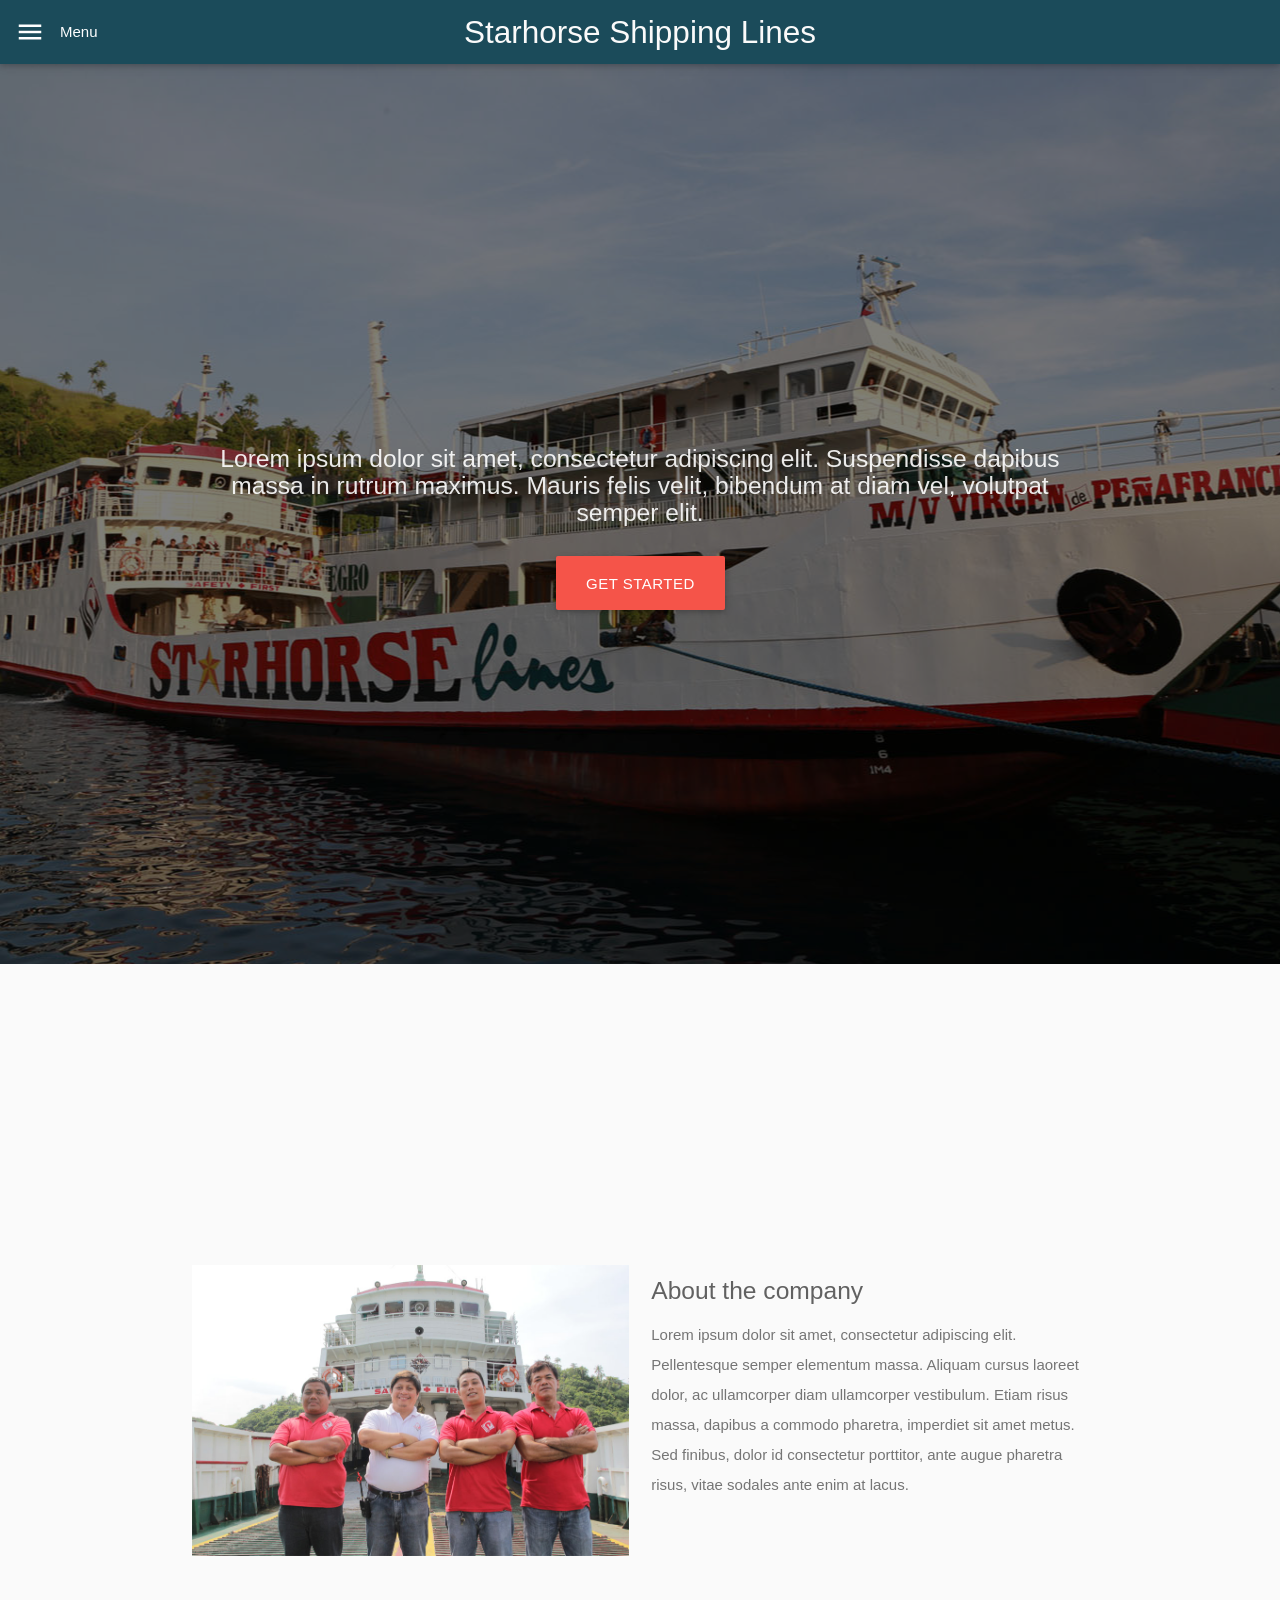
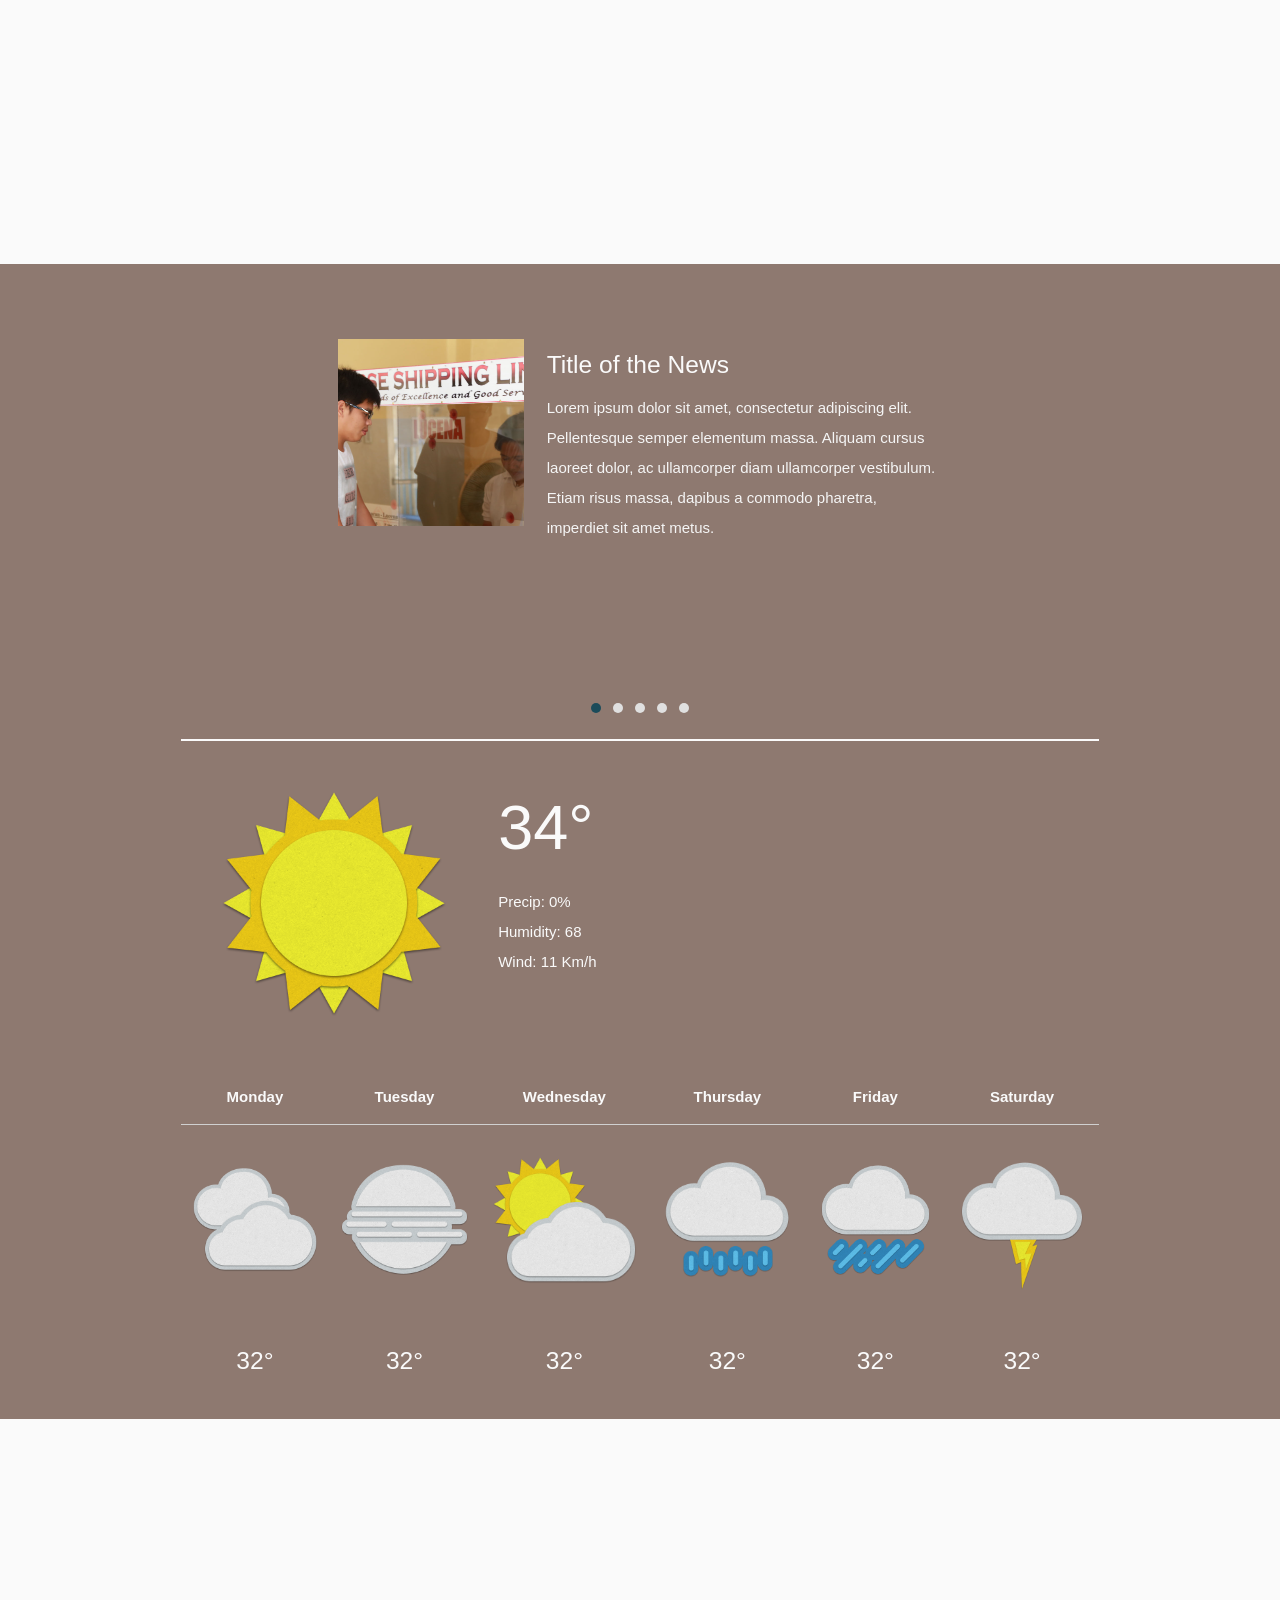
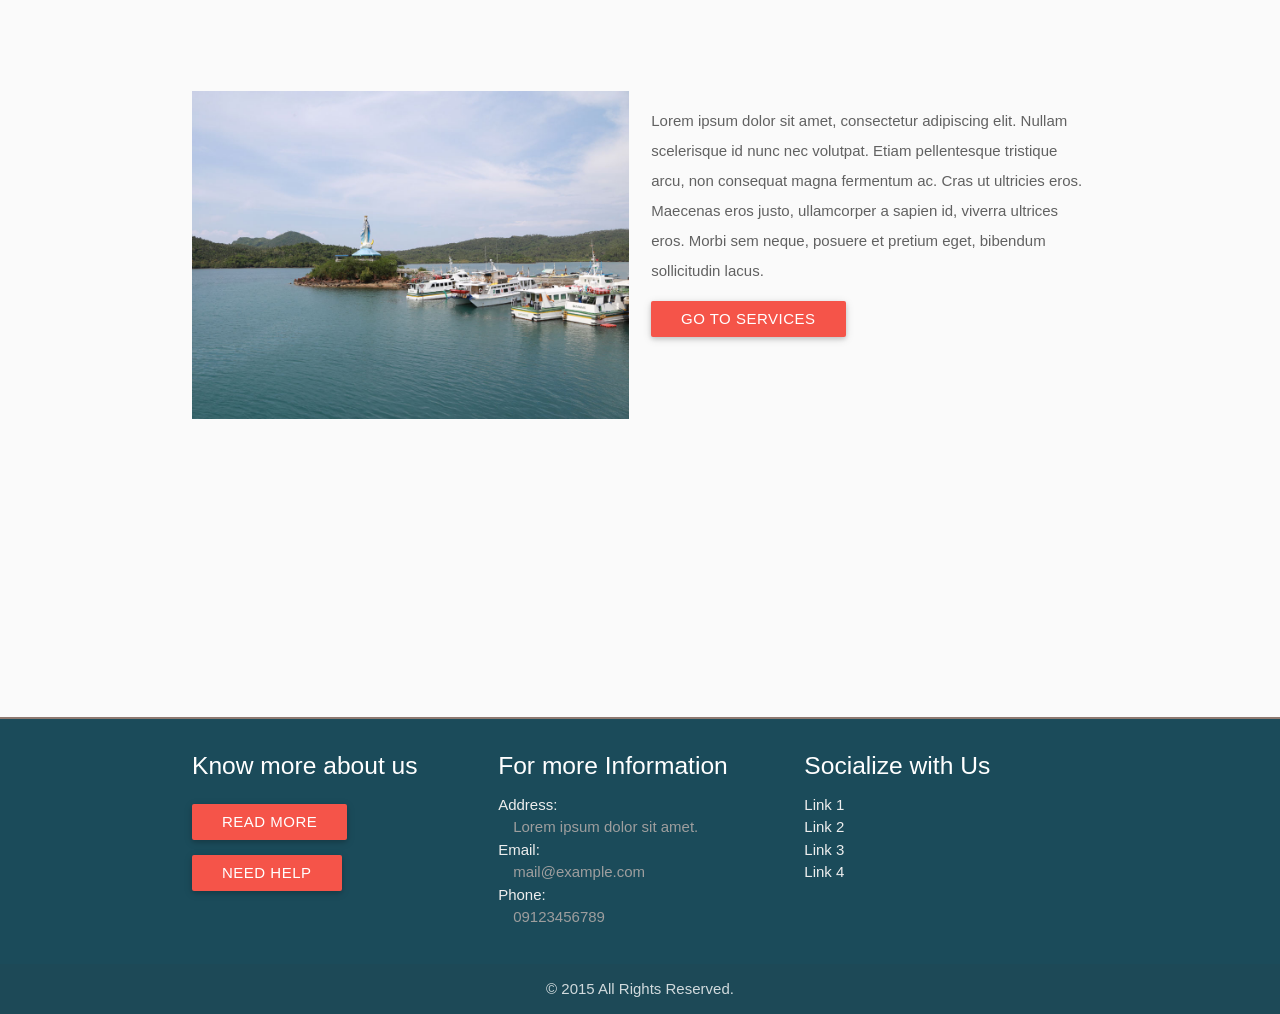
==== commit 0e952b9b: "updated dashboard things" ====
--- a/index.html
+++ b/index.html
@@ -8,7 +8,7 @@
     <meta name="viewport" content="width=device-width">
     <!-- Place favicon.ico and apple-touch-icon.png in the root directory -->
     <link rel="stylesheet" href="styles/vendor.4e6e7eae.css">
-    <link rel="stylesheet" href="styles/main.653d3ea4.css">
+    <link rel="stylesheet" href="styles/main.c98efed6.css">
     <link href="https://fonts.googleapis.com/icon?family=Material+Icons" rel="stylesheet">
 </head>
 
@@ -34,8 +34,8 @@
     ga('create', 'UA-XXXXX-X');
     ga('send', 'pageview');
     </script>
-    <script src="scripts/vendor.1f8a5ffa.js"></script>
-    <script src="scripts/scripts.39368ca3.js"></script>
+    <script src="scripts/vendor.effef096.js"></script>
+    <script src="scripts/scripts.34a75f6d.js"></script>
 </body>
 
 </html>
--- a/styles/main.c98efed6.css
+++ b/styles/main.c98efed6.css
@@ -0,0 +1,21 @@
+.btn,.btn-flat,.btn-large,.waves-effect,a{-webkit-tap-highlight-color:transparent}.mdi-ul,ul,ul li{list-style-type:none}.tabs,.truncate,nav .brand-logo{white-space:nowrap}.clearfix,.row:after,.toast{clear:both}.picker__table,table{border-collapse:collapse;border-spacing:0}/*! normalize.css v3.0.2 | MIT License | git.io/normalize */.pagination li,table.centered tbody tr td,table.centered thead tr th{text-align:center}@font-face{font-family:Material-Design-Icons;src:url(../font/material-design-icons/Material-Design-Icons.eot?#iefix) format("embedded-opentype"),url(../font/material-design-icons/Material-Design-Icons.woff2) format("woff2"),url(../font/material-design-icons/Material-Design-Icons.woff) format("woff"),url(../font/material-design-icons/Material-Design-Icons.ttf) format("truetype"),url(../font/material-design-icons/Material-Design-Icons.svg#Material-Design-Icons) format("svg");font-weight:400;font-style:normal}@font-face{font-family:Roboto;src:local(Roboto Thin),url(../font/roboto/Roboto-Thin.woff2) format("woff2"),url(../font/roboto/Roboto-Thin.woff) format("woff"),url(../font/roboto/Roboto-Thin.ttf) format("truetype");font-weight:200}@font-face{font-family:Roboto;src:local(Roboto Light),url(../font/roboto/Roboto-Light.woff2) format("woff2"),url(../font/roboto/Roboto-Light.woff) format("woff"),url(../font/roboto/Roboto-Light.ttf) format("truetype");font-weight:300}@font-face{font-family:Roboto;src:local(Roboto Regular),url(../font/roboto/Roboto-Regular.woff2) format("woff2"),url(../font/roboto/Roboto-Regular.woff) format("woff"),url(../font/roboto/Roboto-Regular.ttf) format("truetype");font-weight:400}@font-face{font-family:Roboto;src:url(../font/roboto/Roboto-Medium.woff2) format("woff2"),url(../font/roboto/Roboto-Medium.woff) format("woff"),url(../font/roboto/Roboto-Medium.ttf) format("truetype");font-weight:500}@font-face{font-family:Roboto;src:url(../font/roboto/Roboto-Bold.woff2) format("woff2"),url(../font/roboto/Roboto-Bold.woff) format("woff"),url(../font/roboto/Roboto-Bold.ttf) format("truetype");font-weight:700}/*!
+ * Waves v0.6.0
+ * http://fian.my.id/Waves
+ *
+ * Copyright 2014 Alfiana E. Sibuea and other contributors
+ * Released under the MIT license
+ * https://github.com/fians/Waves/blob/master/LICENSE
+ */.fade-in,ul.staggered-list li{opacity:0}/*!
+ * Default mobile-first, responsive styling for pickadate.js
+ * Demo: http://amsul.github.io/pickadate.js
+ */table.bordered>tbody>tr,table.bordered>thead>tr,thead{border-bottom:1px solid #d0d0d0}img,legend{border:0}legend,ul{padding:0}.materialize-red.lighten-5{background-color:#fdeaeb!important}.materialize-red-text.text-lighten-5{color:#fdeaeb!important}.materialize-red.lighten-4{background-color:#f8c1c3!important}.materialize-red-text.text-lighten-4{color:#f8c1c3!important}.materialize-red.lighten-3{background-color:#f3989b!important}.materialize-red-text.text-lighten-3{color:#f3989b!important}.materialize-red.lighten-2{background-color:#ee6e73!important}.materialize-red-text.text-lighten-2{color:#ee6e73!important}.materialize-red.lighten-1{background-color:#ea454b!important}.materialize-red-text.text-lighten-1{color:#ea454b!important}.materialize-red{background-color:#e51c23!important}.materialize-red-text{color:#e51c23!important}.materialize-red.darken-1{background-color:#d0181e!important}.materialize-red-text.text-darken-1{color:#d0181e!important}.materialize-red.darken-2{background-color:#b9151b!important}.materialize-red-text.text-darken-2{color:#b9151b!important}.materialize-red.darken-3{background-color:#a21318!important}.materialize-red-text.text-darken-3{color:#a21318!important}.materialize-red.darken-4{background-color:#8b1014!important}.materialize-red-text.text-darken-4{color:#8b1014!important}.red.lighten-5{background-color:#FFEBEE!important}.red-text.text-lighten-5{color:#FFEBEE!important}.red.lighten-4{background-color:#FFCDD2!important}.red-text.text-lighten-4{color:#FFCDD2!important}.red.lighten-3{background-color:#EF9A9A!important}.red-text.text-lighten-3{color:#EF9A9A!important}.red.lighten-2{background-color:#E57373!important}.red-text.text-lighten-2{color:#E57373!important}.red.lighten-1{background-color:#EF5350!important}.red-text.text-lighten-1{color:#EF5350!important}.red{background-color:#F44336!important}.red-text{color:#F44336!important}.red.darken-1{background-color:#E53935!important}.red-text.text-darken-1{color:#E53935!important}.red.darken-2{background-color:#D32F2F!important}.red-text.text-darken-2{color:#D32F2F!important}.red.darken-3{background-color:#C62828!important}.red-text.text-darken-3{color:#C62828!important}.red.darken-4{background-color:#B71C1C!important}.red-text.text-darken-4{color:#B71C1C!important}.red.accent-1{background-color:#FF8A80!important}.red-text.text-accent-1{color:#FF8A80!important}.red.accent-2{background-color:#FF5252!important}.red-text.text-accent-2{color:#FF5252!important}.red.accent-3{background-color:#FF1744!important}.red-text.text-accent-3{color:#FF1744!important}.red.accent-4{background-color:#D50000!important}.red-text.text-accent-4{color:#D50000!important}.pink.lighten-5{background-color:#fce4ec!important}.pink-text.text-lighten-5{color:#fce4ec!important}.pink.lighten-4{background-color:#f8bbd0!important}.pink-text.text-lighten-4{color:#f8bbd0!important}.pink.lighten-3{background-color:#f48fb1!important}.pink-text.text-lighten-3{color:#f48fb1!important}.pink.lighten-2{background-color:#f06292!important}.pink-text.text-lighten-2{color:#f06292!important}.pink.lighten-1{background-color:#ec407a!important}.pink-text.text-lighten-1{color:#ec407a!important}.pink{background-color:#e91e63!important}.pink-text{color:#e91e63!important}.pink.darken-1{background-color:#d81b60!important}.pink-text.text-darken-1{color:#d81b60!important}.pink.darken-2{background-color:#c2185b!important}.pink-text.text-darken-2{color:#c2185b!important}.pink.darken-3{background-color:#ad1457!important}.pink-text.text-darken-3{color:#ad1457!important}.pink.darken-4{background-color:#880e4f!important}.pink-text.text-darken-4{color:#880e4f!important}.pink.accent-1{background-color:#ff80ab!important}.pink-text.text-accent-1{color:#ff80ab!important}.pink.accent-2{background-color:#ff4081!important}.pink-text.text-accent-2{color:#ff4081!important}.pink.accent-3{background-color:#f50057!important}.pink-text.text-accent-3{color:#f50057!important}.pink.accent-4{background-color:#c51162!important}.pink-text.text-accent-4{color:#c51162!important}.purple.lighten-5{background-color:#f3e5f5!important}.purple-text.text-lighten-5{color:#f3e5f5!important}.purple.lighten-4{background-color:#e1bee7!important}.purple-text.text-lighten-4{color:#e1bee7!important}.purple.lighten-3{background-color:#ce93d8!important}.purple-text.text-lighten-3{color:#ce93d8!important}.purple.lighten-2{background-color:#ba68c8!important}.purple-text.text-lighten-2{color:#ba68c8!important}.purple.lighten-1{background-color:#ab47bc!important}.purple-text.text-lighten-1{color:#ab47bc!important}.purple{background-color:#9c27b0!important}.purple-text{color:#9c27b0!important}.purple.darken-1{background-color:#8e24aa!important}.purple-text.text-darken-1{color:#8e24aa!important}.purple.darken-2{background-color:#7b1fa2!important}.purple-text.text-darken-2{color:#7b1fa2!important}.purple.darken-3{background-color:#6a1b9a!important}.purple-text.text-darken-3{color:#6a1b9a!important}.purple.darken-4{background-color:#4a148c!important}.purple-text.text-darken-4{color:#4a148c!important}.purple.accent-1{background-color:#ea80fc!important}.purple-text.text-accent-1{color:#ea80fc!important}.purple.accent-2{background-color:#e040fb!important}.purple-text.text-accent-2{color:#e040fb!important}.purple.accent-3{background-color:#d500f9!important}.purple-text.text-accent-3{color:#d500f9!important}.purple.accent-4{background-color:#a0f!important}.purple-text.text-accent-4{color:#a0f!important}.deep-purple.lighten-5{background-color:#ede7f6!important}.deep-purple-text.text-lighten-5{color:#ede7f6!important}.deep-purple.lighten-4{background-color:#d1c4e9!important}.deep-purple-text.text-lighten-4{color:#d1c4e9!important}.deep-purple.lighten-3{background-color:#b39ddb!important}.deep-purple-text.text-lighten-3{color:#b39ddb!important}.deep-purple.lighten-2{background-color:#9575cd!important}.deep-purple-text.text-lighten-2{color:#9575cd!important}.deep-purple.lighten-1{background-color:#7e57c2!important}.deep-purple-text.text-lighten-1{color:#7e57c2!important}.deep-purple{background-color:#673ab7!important}.deep-purple-text{color:#673ab7!important}.deep-purple.darken-1{background-color:#5e35b1!important}.deep-purple-text.text-darken-1{color:#5e35b1!important}.deep-purple.darken-2{background-color:#512da8!important}.deep-purple-text.text-darken-2{color:#512da8!important}.deep-purple.darken-3{background-color:#4527a0!important}.deep-purple-text.text-darken-3{color:#4527a0!important}.deep-purple.darken-4{background-color:#311b92!important}.deep-purple-text.text-darken-4{color:#311b92!important}.deep-purple.accent-1{background-color:#b388ff!important}.deep-purple-text.text-accent-1{color:#b388ff!important}.deep-purple.accent-2{background-color:#7c4dff!important}.deep-purple-text.text-accent-2{color:#7c4dff!important}.deep-purple.accent-3{background-color:#651fff!important}.deep-purple-text.text-accent-3{color:#651fff!important}.deep-purple.accent-4{background-color:#6200ea!important}.deep-purple-text.text-accent-4{color:#6200ea!important}.indigo.lighten-5{background-color:#e8eaf6!important}.indigo-text.text-lighten-5{color:#e8eaf6!important}.indigo.lighten-4{background-color:#c5cae9!important}.indigo-text.text-lighten-4{color:#c5cae9!important}.indigo.lighten-3{background-color:#9fa8da!important}.indigo-text.text-lighten-3{color:#9fa8da!important}.indigo.lighten-2{background-color:#7986cb!important}.indigo-text.text-lighten-2{color:#7986cb!important}.indigo.lighten-1{background-color:#5c6bc0!important}.indigo-text.text-lighten-1{color:#5c6bc0!important}.indigo{background-color:#3f51b5!important}.indigo-text{color:#3f51b5!important}.indigo.darken-1{background-color:#3949ab!important}.indigo-text.text-darken-1{color:#3949ab!important}.indigo.darken-2{background-color:#303f9f!important}.indigo-text.text-darken-2{color:#303f9f!important}.indigo.darken-3{background-color:#283593!important}.indigo-text.text-darken-3{color:#283593!important}.indigo.darken-4{background-color:#1a237e!important}.indigo-text.text-darken-4{color:#1a237e!important}.indigo.accent-1{background-color:#8c9eff!important}.indigo-text.text-accent-1{color:#8c9eff!important}.indigo.accent-2{background-color:#536dfe!important}.indigo-text.text-accent-2{color:#536dfe!important}.indigo.accent-3{background-color:#3d5afe!important}.indigo-text.text-accent-3{color:#3d5afe!important}.indigo.accent-4{background-color:#304ffe!important}.indigo-text.text-accent-4{color:#304ffe!important}.blue.lighten-5{background-color:#E3F2FD!important}.blue-text.text-lighten-5{color:#E3F2FD!important}.blue.lighten-4{background-color:#BBDEFB!important}.blue-text.text-lighten-4{color:#BBDEFB!important}.blue.lighten-3{background-color:#90CAF9!important}.blue-text.text-lighten-3{color:#90CAF9!important}.blue.lighten-2{background-color:#64B5F6!important}.blue-text.text-lighten-2{color:#64B5F6!important}.blue.lighten-1{background-color:#42A5F5!important}.blue-text.text-lighten-1{color:#42A5F5!important}.blue{background-color:#2196F3!important}.blue-text{color:#2196F3!important}.blue.darken-1{background-color:#1E88E5!important}.blue-text.text-darken-1{color:#1E88E5!important}.blue.darken-2{background-color:#1976D2!important}.blue-text.text-darken-2{color:#1976D2!important}.blue.darken-3{background-color:#1565C0!important}.blue-text.text-darken-3{color:#1565C0!important}.blue.darken-4{background-color:#0D47A1!important}.blue-text.text-darken-4{color:#0D47A1!important}.blue.accent-1{background-color:#82B1FF!important}.blue-text.text-accent-1{color:#82B1FF!important}.blue.accent-2{background-color:#448AFF!important}.blue-text.text-accent-2{color:#448AFF!important}.blue.accent-3{background-color:#2979FF!important}.blue-text.text-accent-3{color:#2979FF!important}.blue.accent-4{background-color:#2962FF!important}.blue-text.text-accent-4{color:#2962FF!important}.light-blue.lighten-5{background-color:#e1f5fe!important}.light-blue-text.text-lighten-5{color:#e1f5fe!important}.light-blue.lighten-4{background-color:#b3e5fc!important}.light-blue-text.text-lighten-4{color:#b3e5fc!important}.light-blue.lighten-3{background-color:#81d4fa!important}.light-blue-text.text-lighten-3{color:#81d4fa!important}.light-blue.lighten-2{background-color:#4fc3f7!important}.light-blue-text.text-lighten-2{color:#4fc3f7!important}.light-blue.lighten-1{background-color:#29b6f6!important}.light-blue-text.text-lighten-1{color:#29b6f6!important}.light-blue{background-color:#03a9f4!important}.light-blue-text{color:#03a9f4!important}.light-blue.darken-1{background-color:#039be5!important}.light-blue-text.text-darken-1{color:#039be5!important}.light-blue.darken-2{background-color:#0288d1!important}.light-blue-text.text-darken-2{color:#0288d1!important}.light-blue.darken-3{background-color:#0277bd!important}.light-blue-text.text-darken-3{color:#0277bd!important}.light-blue.darken-4{background-color:#01579b!important}.light-blue-text.text-darken-4{color:#01579b!important}.light-blue.accent-1{background-color:#80d8ff!important}.light-blue-text.text-accent-1{color:#80d8ff!important}.light-blue.accent-2{background-color:#40c4ff!important}.light-blue-text.text-accent-2{color:#40c4ff!important}.light-blue.accent-3{background-color:#00b0ff!important}.light-blue-text.text-accent-3{color:#00b0ff!important}.light-blue.accent-4{background-color:#0091ea!important}.light-blue-text.text-accent-4{color:#0091ea!important}.cyan.lighten-5{background-color:#e0f7fa!important}.cyan-text.text-lighten-5{color:#e0f7fa!important}.cyan.lighten-4{background-color:#b2ebf2!important}.cyan-text.text-lighten-4{color:#b2ebf2!important}.cyan.lighten-3{background-color:#80deea!important}.cyan-text.text-lighten-3{color:#80deea!important}.cyan.lighten-2{background-color:#4dd0e1!important}.cyan-text.text-lighten-2{color:#4dd0e1!important}.cyan.lighten-1{background-color:#26c6da!important}.cyan-text.text-lighten-1{color:#26c6da!important}.cyan{background-color:#00bcd4!important}.cyan-text{color:#00bcd4!important}.cyan.darken-1{background-color:#00acc1!important}.cyan-text.text-darken-1{color:#00acc1!important}.cyan.darken-2{background-color:#0097a7!important}.cyan-text.text-darken-2{color:#0097a7!important}.cyan.darken-3{background-color:#00838f!important}.cyan-text.text-darken-3{color:#00838f!important}.cyan.darken-4{background-color:#006064!important}.cyan-text.text-darken-4{color:#006064!important}.cyan.accent-1{background-color:#84ffff!important}.cyan-text.text-accent-1{color:#84ffff!important}.cyan.accent-2{background-color:#18ffff!important}.cyan-text.text-accent-2{color:#18ffff!important}.cyan.accent-3{background-color:#00e5ff!important}.cyan-text.text-accent-3{color:#00e5ff!important}.cyan.accent-4{background-color:#00b8d4!important}.cyan-text.text-accent-4{color:#00b8d4!important}.teal.lighten-5{background-color:#e0f2f1!important}.teal-text.text-lighten-5{color:#e0f2f1!important}.teal.lighten-4{background-color:#b2dfdb!important}.teal-text.text-lighten-4{color:#b2dfdb!important}.teal.lighten-3{background-color:#80cbc4!important}.teal-text.text-lighten-3{color:#80cbc4!important}.teal.lighten-2{background-color:#4db6ac!important}.teal-text.text-lighten-2{color:#4db6ac!important}.teal.lighten-1{background-color:#26a69a!important}.teal-text.text-lighten-1{color:#26a69a!important}.teal{background-color:#009688!important}.teal-text{color:#009688!important}.teal.darken-1{background-color:#00897b!important}.teal-text.text-darken-1{color:#00897b!important}.teal.darken-2{background-color:#00796b!important}.teal-text.text-darken-2{color:#00796b!important}.teal.darken-3{background-color:#00695c!important}.teal-text.text-darken-3{color:#00695c!important}.teal.darken-4{background-color:#004d40!important}.teal-text.text-darken-4{color:#004d40!important}.teal.accent-1{background-color:#a7ffeb!important}.teal-text.text-accent-1{color:#a7ffeb!important}.teal.accent-2{background-color:#64ffda!important}.teal-text.text-accent-2{color:#64ffda!important}.teal.accent-3{background-color:#1de9b6!important}.teal-text.text-accent-3{color:#1de9b6!important}.teal.accent-4{background-color:#00bfa5!important}.teal-text.text-accent-4{color:#00bfa5!important}.green.lighten-5{background-color:#E8F5E9!important}.green-text.text-lighten-5{color:#E8F5E9!important}.green.lighten-4{background-color:#C8E6C9!important}.green-text.text-lighten-4{color:#C8E6C9!important}.green.lighten-3{background-color:#A5D6A7!important}.green-text.text-lighten-3{color:#A5D6A7!important}.green.lighten-2{background-color:#81C784!important}.green-text.text-lighten-2{color:#81C784!important}.green.lighten-1{background-color:#66BB6A!important}.green-text.text-lighten-1{color:#66BB6A!important}.green{background-color:#4CAF50!important}.green-text{color:#4CAF50!important}.green.darken-1{background-color:#43A047!important}.green-text.text-darken-1{color:#43A047!important}.green.darken-2{background-color:#388E3C!important}.green-text.text-darken-2{color:#388E3C!important}.green.darken-3{background-color:#2E7D32!important}.green-text.text-darken-3{color:#2E7D32!important}.green.darken-4{background-color:#1B5E20!important}.green-text.text-darken-4{color:#1B5E20!important}.green.accent-1{background-color:#B9F6CA!important}.green-text.text-accent-1{color:#B9F6CA!important}.green.accent-2{background-color:#69F0AE!important}.green-text.text-accent-2{color:#69F0AE!important}.green.accent-3{background-color:#00E676!important}.green-text.text-accent-3{color:#00E676!important}.green.accent-4{background-color:#00C853!important}.green-text.text-accent-4{color:#00C853!important}.light-green.lighten-5{background-color:#f1f8e9!important}.light-green-text.text-lighten-5{color:#f1f8e9!important}.light-green.lighten-4{background-color:#dcedc8!important}.light-green-text.text-lighten-4{color:#dcedc8!important}.light-green.lighten-3{background-color:#c5e1a5!important}.light-green-text.text-lighten-3{color:#c5e1a5!important}.light-green.lighten-2{background-color:#aed581!important}.light-green-text.text-lighten-2{color:#aed581!important}.light-green.lighten-1{background-color:#9ccc65!important}.light-green-text.text-lighten-1{color:#9ccc65!important}.light-green{background-color:#8bc34a!important}.light-green-text{color:#8bc34a!important}.light-green.darken-1{background-color:#7cb342!important}.light-green-text.text-darken-1{color:#7cb342!important}.light-green.darken-2{background-color:#689f38!important}.light-green-text.text-darken-2{color:#689f38!important}.light-green.darken-3{background-color:#558b2f!important}.light-green-text.text-darken-3{color:#558b2f!important}.light-green.darken-4{background-color:#33691e!important}.light-green-text.text-darken-4{color:#33691e!important}.light-green.accent-1{background-color:#ccff90!important}.light-green-text.text-accent-1{color:#ccff90!important}.light-green.accent-2{background-color:#b2ff59!important}.light-green-text.text-accent-2{color:#b2ff59!important}.light-green.accent-3{background-color:#76ff03!important}.light-green-text.text-accent-3{color:#76ff03!important}.light-green.accent-4{background-color:#64dd17!important}.light-green-text.text-accent-4{color:#64dd17!important}.lime.lighten-5{background-color:#f9fbe7!important}.lime-text.text-lighten-5{color:#f9fbe7!important}.lime.lighten-4{background-color:#f0f4c3!important}.lime-text.text-lighten-4{color:#f0f4c3!important}.lime.lighten-3{background-color:#e6ee9c!important}.lime-text.text-lighten-3{color:#e6ee9c!important}.lime.lighten-2{background-color:#dce775!important}.lime-text.text-lighten-2{color:#dce775!important}.lime.lighten-1{background-color:#d4e157!important}.lime-text.text-lighten-1{color:#d4e157!important}.lime{background-color:#cddc39!important}.lime-text{color:#cddc39!important}.lime.darken-1{background-color:#c0ca33!important}.lime-text.text-darken-1{color:#c0ca33!important}.lime.darken-2{background-color:#afb42b!important}.lime-text.text-darken-2{color:#afb42b!important}.lime.darken-3{background-color:#9e9d24!important}.lime-text.text-darken-3{color:#9e9d24!important}.lime.darken-4{background-color:#827717!important}.lime-text.text-darken-4{color:#827717!important}.lime.accent-1{background-color:#f4ff81!important}.lime-text.text-accent-1{color:#f4ff81!important}.lime.accent-2{background-color:#eeff41!important}.lime-text.text-accent-2{color:#eeff41!important}.lime.accent-3{background-color:#c6ff00!important}.lime-text.text-accent-3{color:#c6ff00!important}.lime.accent-4{background-color:#aeea00!important}.lime-text.text-accent-4{color:#aeea00!important}.yellow.lighten-5{background-color:#fffde7!important}.yellow-text.text-lighten-5{color:#fffde7!important}.yellow.lighten-4{background-color:#fff9c4!important}.yellow-text.text-lighten-4{color:#fff9c4!important}.yellow.lighten-3{background-color:#fff59d!important}.yellow-text.text-lighten-3{color:#fff59d!important}.yellow.lighten-2{background-color:#fff176!important}.yellow-text.text-lighten-2{color:#fff176!important}.yellow.lighten-1{background-color:#ffee58!important}.yellow-text.text-lighten-1{color:#ffee58!important}.yellow{background-color:#ffeb3b!important}.yellow-text{color:#ffeb3b!important}.yellow.darken-1{background-color:#fdd835!important}.yellow-text.text-darken-1{color:#fdd835!important}.yellow.darken-2{background-color:#fbc02d!important}.yellow-text.text-darken-2{color:#fbc02d!important}.yellow.darken-3{background-color:#f9a825!important}.yellow-text.text-darken-3{color:#f9a825!important}.yellow.darken-4{background-color:#f57f17!important}.yellow-text.text-darken-4{color:#f57f17!important}.yellow.accent-1{background-color:#ffff8d!important}.yellow-text.text-accent-1{color:#ffff8d!important}.yellow.accent-2{background-color:#ff0!important}.yellow-text.text-accent-2{color:#ff0!important}.yellow.accent-3{background-color:#ffea00!important}.yellow-text.text-accent-3{color:#ffea00!important}.yellow.accent-4{background-color:#ffd600!important}.yellow-text.text-accent-4{color:#ffd600!important}.amber.lighten-5{background-color:#fff8e1!important}.amber-text.text-lighten-5{color:#fff8e1!important}.amber.lighten-4{background-color:#ffecb3!important}.amber-text.text-lighten-4{color:#ffecb3!important}.amber.lighten-3{background-color:#ffe082!important}.amber-text.text-lighten-3{color:#ffe082!important}.amber.lighten-2{background-color:#ffd54f!important}.amber-text.text-lighten-2{color:#ffd54f!important}.amber.lighten-1{background-color:#ffca28!important}.amber-text.text-lighten-1{color:#ffca28!important}.amber{background-color:#ffc107!important}.amber-text{color:#ffc107!important}.amber.darken-1{background-color:#ffb300!important}.amber-text.text-darken-1{color:#ffb300!important}.amber.darken-2{background-color:#ffa000!important}.amber-text.text-darken-2{color:#ffa000!important}.amber.darken-3{background-color:#ff8f00!important}.amber-text.text-darken-3{color:#ff8f00!important}.amber.darken-4{background-color:#ff6f00!important}.amber-text.text-darken-4{color:#ff6f00!important}.amber.accent-1{background-color:#ffe57f!important}.amber-text.text-accent-1{color:#ffe57f!important}.amber.accent-2{background-color:#ffd740!important}.amber-text.text-accent-2{color:#ffd740!important}.amber.accent-3{background-color:#ffc400!important}.amber-text.text-accent-3{color:#ffc400!important}.amber.accent-4{background-color:#ffab00!important}.amber-text.text-accent-4{color:#ffab00!important}.orange.lighten-5{background-color:#fff3e0!important}.orange-text.text-lighten-5{color:#fff3e0!important}.orange.lighten-4{background-color:#ffe0b2!important}.orange-text.text-lighten-4{color:#ffe0b2!important}.orange.lighten-3{background-color:#ffcc80!important}.orange-text.text-lighten-3{color:#ffcc80!important}.orange.lighten-2{background-color:#ffb74d!important}.orange-text.text-lighten-2{color:#ffb74d!important}.orange.lighten-1{background-color:#ffa726!important}.orange-text.text-lighten-1{color:#ffa726!important}.orange{background-color:#ff9800!important}.orange-text{color:#ff9800!important}.orange.darken-1{background-color:#fb8c00!important}.orange-text.text-darken-1{color:#fb8c00!important}.orange.darken-2{background-color:#f57c00!important}.orange-text.text-darken-2{color:#f57c00!important}.orange.darken-3{background-color:#ef6c00!important}.orange-text.text-darken-3{color:#ef6c00!important}.orange.darken-4{background-color:#e65100!important}.orange-text.text-darken-4{color:#e65100!important}.orange.accent-1{background-color:#ffd180!important}.orange-text.text-accent-1{color:#ffd180!important}.orange.accent-2{background-color:#ffab40!important}.orange-text.text-accent-2{color:#ffab40!important}.orange.accent-3{background-color:#ff9100!important}.orange-text.text-accent-3{color:#ff9100!important}.orange.accent-4{background-color:#ff6d00!important}.orange-text.text-accent-4{color:#ff6d00!important}.deep-orange.lighten-5{background-color:#fbe9e7!important}.deep-orange-text.text-lighten-5{color:#fbe9e7!important}.deep-orange.lighten-4{background-color:#ffccbc!important}.deep-orange-text.text-lighten-4{color:#ffccbc!important}.deep-orange.lighten-3{background-color:#ffab91!important}.deep-orange-text.text-lighten-3{color:#ffab91!important}.deep-orange.lighten-2{background-color:#ff8a65!important}.deep-orange-text.text-lighten-2{color:#ff8a65!important}.deep-orange.lighten-1{background-color:#ff7043!important}.deep-orange-text.text-lighten-1{color:#ff7043!important}.deep-orange{background-color:#ff5722!important}.deep-orange-text{color:#ff5722!important}.deep-orange.darken-1{background-color:#f4511e!important}.deep-orange-text.text-darken-1{color:#f4511e!important}.deep-orange.darken-2{background-color:#e64a19!important}.deep-orange-text.text-darken-2{color:#e64a19!important}.deep-orange.darken-3{background-color:#d84315!important}.deep-orange-text.text-darken-3{color:#d84315!important}.deep-orange.darken-4{background-color:#bf360c!important}.deep-orange-text.text-darken-4{color:#bf360c!important}.deep-orange.accent-1{background-color:#ff9e80!important}.deep-orange-text.text-accent-1{color:#ff9e80!important}.deep-orange.accent-2{background-color:#ff6e40!important}.deep-orange-text.text-accent-2{color:#ff6e40!important}.deep-orange.accent-3{background-color:#ff3d00!important}.deep-orange-text.text-accent-3{color:#ff3d00!important}.deep-orange.accent-4{background-color:#dd2c00!important}.deep-orange-text.text-accent-4{color:#dd2c00!important}.brown.lighten-5{background-color:#efebe9!important}.brown-text.text-lighten-5{color:#efebe9!important}.brown.lighten-4{background-color:#d7ccc8!important}.brown-text.text-lighten-4{color:#d7ccc8!important}.brown.lighten-3{background-color:#bcaaa4!important}.brown-text.text-lighten-3{color:#bcaaa4!important}.brown.lighten-2{background-color:#a1887f!important}.brown-text.text-lighten-2{color:#a1887f!important}.brown.lighten-1{background-color:#8d6e63!important}.brown-text.text-lighten-1{color:#8d6e63!important}.brown{background-color:#795548!important}.brown-text{color:#795548!important}.brown.darken-1{background-color:#6d4c41!important}.brown-text.text-darken-1{color:#6d4c41!important}.brown.darken-2{background-color:#5d4037!important}.brown-text.text-darken-2{color:#5d4037!important}.brown.darken-3{background-color:#4e342e!important}.brown-text.text-darken-3{color:#4e342e!important}.brown.darken-4{background-color:#3e2723!important}.brown-text.text-darken-4{color:#3e2723!important}.blue-grey.lighten-5{background-color:#eceff1!important}.blue-grey-text.text-lighten-5{color:#eceff1!important}.blue-grey.lighten-4{background-color:#cfd8dc!important}.blue-grey-text.text-lighten-4{color:#cfd8dc!important}.blue-grey.lighten-3{background-color:#b0bec5!important}.blue-grey-text.text-lighten-3{color:#b0bec5!important}.blue-grey.lighten-2{background-color:#90a4ae!important}.blue-grey-text.text-lighten-2{color:#90a4ae!important}.blue-grey.lighten-1{background-color:#78909c!important}.blue-grey-text.text-lighten-1{color:#78909c!important}.blue-grey{background-color:#607d8b!important}.blue-grey-text{color:#607d8b!important}.blue-grey.darken-1{background-color:#546e7a!important}.blue-grey-text.text-darken-1{color:#546e7a!important}.blue-grey.darken-2{background-color:#455a64!important}.blue-grey-text.text-darken-2{color:#455a64!important}.blue-grey.darken-3{background-color:#37474f!important}.blue-grey-text.text-darken-3{color:#37474f!important}.blue-grey.darken-4{background-color:#263238!important}.blue-grey-text.text-darken-4{color:#263238!important}.grey.lighten-5{background-color:#fafafa!important}.grey-text.text-lighten-5{color:#fafafa!important}.grey.lighten-4{background-color:#f5f5f5!important}.grey-text.text-lighten-4{color:#f5f5f5!important}.grey.lighten-3{background-color:#eee!important}.grey-text.text-lighten-3{color:#eee!important}.grey.lighten-2{background-color:#e0e0e0!important}.grey-text.text-lighten-2{color:#e0e0e0!important}.grey.lighten-1{background-color:#bdbdbd!important}.grey-text.text-lighten-1{color:#bdbdbd!important}.grey{background-color:#9e9e9e!important}.grey-text{color:#9e9e9e!important}.grey.darken-1{background-color:#757575!important}.grey-text.text-darken-1{color:#757575!important}.grey.darken-2{background-color:#616161!important}.grey-text.text-darken-2{color:#616161!important}.grey.darken-3{background-color:#424242!important}.grey-text.text-darken-3{color:#424242!important}.grey.darken-4{background-color:#212121!important}.grey-text.text-darken-4{color:#212121!important}.shades.black{background-color:#000!important}.shades-text.text-black{color:#000!important}.shades.white{background-color:#FFF!important}.shades-text.text-white{color:#FFF!important}.shades.transparent{background-color:transparent!important}.shades-text.text-transparent{color:transparent!important}.black{background-color:#000!important}.black-text{color:#000!important}.white{background-color:#FFF!important}.white-text{color:#FFF!important}.transparent{background-color:transparent!important}.transparent-text{color:transparent!important}/*! normalize.css v3.0.2 | MIT License | git.io/normalize */html{-ms-text-size-adjust:100%;-webkit-text-size-adjust:100%}body{margin:0}article,aside,details,figcaption,figure,footer,header,hgroup,main,menu,nav,section,summary{display:block}audio,canvas,progress,video{display:inline-block;vertical-align:baseline}audio:not([controls]){display:none;height:0}[hidden],template{display:none}.tabs,.toast{display:flex}a{background-color:transparent;color:#039be5}a:active,a:hover{outline:0}abbr[title]{border-bottom:1px dotted}b,optgroup,strong{font-weight:700}dfn{font-style:italic}mark{background:#ff0;color:#000}sub,sup{font-size:75%;line-height:0;position:relative;vertical-align:baseline}sup{top:-.5em}sub{bottom:-.25em}svg:not(:root){overflow:hidden}figure{margin:1em 40px}hr{box-sizing:content-box;height:0}pre,textarea{overflow:auto}code,kbd,pre,samp{font-family:monospace,monospace;font-size:1em}button,input,optgroup,select,textarea{color:inherit;font:inherit;margin:0}button{overflow:visible}button,select{text-transform:none}button,html input[type=button],input[type=reset],input[type=submit]{-webkit-appearance:button;cursor:pointer}button[disabled],html input[disabled]{cursor:default}button::-moz-focus-inner,input::-moz-focus-inner{border:0;padding:0}input{line-height:normal}input[type=checkbox],input[type=radio]{box-sizing:border-box;padding:0}input[type=number]::-webkit-inner-spin-button,input[type=number]::-webkit-outer-spin-button{height:auto}input[type=search]{-webkit-appearance:textfield;box-sizing:content-box}input[type=search]::-webkit-search-cancel-button,input[type=search]::-webkit-search-decoration{-webkit-appearance:none}fieldset{border:1px solid silver;margin:0 2px;padding:.35em .625em .75em}*,:after,:before{box-sizing:inherit}.collapsible-body,.row .col,html,span.badge{box-sizing:border-box}.valign-wrapper{display:flex;-webkit-flex-align:center;align-items:center}.valign-wrapper .valign{display:block}.z-depth-0{box-shadow:none!important}.btn,.btn-floating,.btn-large,.card,.card-panel,.collapsible,.dropdown-content,.side-nav,.toast,.z-depth-1,nav{box-shadow:0 2px 5px 0 rgba(0,0,0,.16),0 2px 10px 0 rgba(0,0,0,.12)}.btn-floating:hover,.btn-large:hover,.btn:hover,.z-depth-1-half{box-shadow:0 5px 11px 0 rgba(0,0,0,.18),0 4px 15px 0 rgba(0,0,0,.15)}.z-depth-2{box-shadow:0 8px 17px 0 rgba(0,0,0,.2),0 6px 20px 0 rgba(0,0,0,.19)}.z-depth-3{box-shadow:0 12px 15px 0 rgba(0,0,0,.24),0 17px 50px 0 rgba(0,0,0,.19)}.modal,.z-depth-4{box-shadow:0 16px 28px 0 rgba(0,0,0,.22),0 25px 55px 0 rgba(0,0,0,.21)}.z-depth-5{box-shadow:0 27px 24px 0 rgba(0,0,0,.2),0 40px 77px 0 rgba(0,0,0,.22)}.hoverable:hover{transition:box-shadow .25s;box-shadow:0 8px 17px 0 rgba(0,0,0,.2),0 6px 20px 0 rgba(0,0,0,.19)}.divider{height:1px;overflow:hidden;background-color:#e0e0e0}blockquote{margin:20px 0;padding-left:1.5rem;border-left:5px solid #ee6e73}i{line-height:inherit}i.left{float:left;margin-right:15px}i.right{float:right;margin-left:15px}i.tiny{font-size:1rem}i.small{font-size:2rem}i.medium{font-size:4rem}i.large{font-size:6rem}img.responsive-img,video.responsive-video{max-width:100%;height:auto}.pagination li{display:inline-block;font-size:1.2rem;padding:0 10px;line-height:30px;border-radius:2px}.pagination li a{color:#444}.pagination li.active a{color:#fff}.pagination li.active{background-color:#ee6e73}.pagination li.disabled a{cursor:default;color:#999}.pagination li i{font-size:2.2rem;vertical-align:middle}.pagination li.pages ul li{display:inline-block;float:none}.breadcrumb{font-size:18px;color:rgba(255,255,255,.7)}.breadcrumb:before{content:'\E5CC';color:rgba(255,255,255,.7);vertical-align:top;display:inline-block;font-family:'Material Icons';font-weight:400;font-style:normal;font-size:25px;margin:0 10px 0 8px;-webkit-font-smoothing:antialiased}.breadcrumb:first-child:before{display:none}.breadcrumb:last-child{color:#fff}.parallax-container{position:relative;overflow:hidden}.parallax,.parallax img{position:absolute;bottom:0}.parallax{top:0;left:0;right:0;z-index:-1}.parallax img{display:none;left:50%;min-width:100%;min-height:100%;transform:translate3d(0,0,0);transform:translateX(-50%)}.collection,.pin-bottom,.pin-top{position:relative}.pinned{position:fixed!important}.fade-in{transform-origin:0 50%}@media only screen and (max-width:600px){.hide-on-small-and-down,.hide-on-small-only{display:none!important}}@media only screen and (max-width:992px){.pagination{width:100%}.pagination li.next,.pagination li.prev{width:10%}.pagination li.pages{width:80%;overflow:hidden;white-space:nowrap}.hide-on-med-and-down{display:none!important}}@media only screen and (min-width:601px){.hide-on-med-and-up{display:none!important}}@media only screen and (min-width:600px) and (max-width:992px){.hide-on-med-only{display:none!important}}@media only screen and (min-width:993px){.hide-on-large-only{display:none!important}.show-on-large{display:initial!important}}@media only screen and (min-width:600px) and (max-width:992px){.show-on-medium{display:initial!important}}@media only screen and (min-width:601px){.show-on-medium-and-up{display:initial!important}}@media only screen and (max-width:992px){.show-on-medium-and-down{display:initial!important}}@media only screen and (max-width:600px){.show-on-small{display:initial!important}.center-on-small-only{text-align:center}}footer.page-footer{margin-top:20px;padding-top:20px}footer.page-footer .footer-copyright{overflow:hidden;height:50px;line-height:50px;color:rgba(255,255,255,.8);background-color:rgba(51,51,51,.08)}table.highlight>tbody>tr:hover,table.striped>tbody>tr:nth-child(odd){background-color:#f2f2f2}table,td,th{border:none}table{width:100%;display:table}table.striped>tbody>tr>td{border-radius:0}table.highlight>tbody>tr{transition:background-color .25s ease}td,th{padding:15px 5px;display:table-cell;text-align:left;vertical-align:middle;border-radius:2px}@media only screen and (max-width:992px){table.responsive-table{width:100%;border-collapse:collapse;border-spacing:0;display:block;position:relative}table.responsive-table td,table.responsive-table th{margin:0;vertical-align:top}table.responsive-table thead{display:block;float:left;border:0;border-right:1px solid #d0d0d0}table.responsive-table thead tr{display:block;padding:0 10px 0 0}table.responsive-table thead tr th::before{content:"\00a0"}table.responsive-table tbody{display:block;width:auto;position:relative;overflow-x:auto;white-space:nowrap}table.responsive-table tbody tr{display:inline-block;vertical-align:top}table.responsive-table th{display:block;text-align:right}table.responsive-table td{display:block;min-height:1.25em;text-align:left}table.responsive-table tr{padding:0 10px}table.responsive-table.bordered th{border-bottom:0;border-left:0}table.responsive-table.bordered td{border-left:0;border-right:0;border-bottom:0}table.responsive-table.bordered tr{border:0}table.responsive-table.bordered tbody tr{border-right:1px solid #d0d0d0}}.collection{margin:.5rem 0 1rem;border:1px solid #e0e0e0;border-radius:2px;overflow:hidden}.collection .collection-item{background-color:#fff;line-height:1.5rem;padding:10px 20px;margin:0;border-bottom:1px solid #e0e0e0}.collection .collection-item.avatar{min-height:84px;padding-left:72px;position:relative}.collection .collection-item.avatar .circle{position:absolute;width:42px;height:42px;overflow:hidden;left:15px;display:inline-block;vertical-align:middle}.collection .collection-item.avatar i.circle{font-size:18px;line-height:42px;color:#fff;background-color:#999;text-align:center}.collection .collection-item.avatar .title{font-size:16px}.collection .collection-item.avatar p{margin:0}.collection .collection-item.avatar .secondary-content{position:absolute;top:16px;right:16px}.collection .collection-item:last-child{border-bottom:none}.collection .collection-item.active{background-color:#26a69a;color:#eafaf9}.collection .collection-item.active .secondary-content{color:#fff}.collection a.collection-item{display:block;transition:.25s;color:#26a69a}.collection a.collection-item:not(.active):hover{background-color:#ddd}.collection.with-header .collection-header{background-color:#fff;border-bottom:1px solid #e0e0e0;padding:10px 20px}.collection.with-header .collection-item{padding-left:30px}.collection.with-header .collection-item.avatar{padding-left:72px}.secondary-content{float:right;color:#26a69a}.collapsible .collection{margin:0;border:none}span.badge{min-width:3rem;padding:0 6px;text-align:center;font-size:1rem;line-height:inherit;color:#757575;position:absolute;right:15px}.mdi-inverse,nav,nav a,nav ul a,span.badge.new{color:#fff}span.badge.new{font-weight:300;font-size:.8rem;background-color:#26a69a;border-radius:2px}h1,h2,h3,h4,h5,h6,html{font-weight:400}span.badge.new:after{content:" new"}nav ul a span.badge{position:static;margin-left:4px;line-height:0}.video-container{position:relative;padding-bottom:56.25%;height:0;overflow:hidden}.video-container embed,.video-container iframe,.video-container object{position:absolute;top:0;left:0;width:100%;height:100%}.progress{position:relative;height:4px;display:block;width:100%;background-color:#acece6;border-radius:2px;margin:.5rem 0 1rem;overflow:hidden}.progress .determinate,.progress .indeterminate{background-color:#26a69a}.progress .determinate{position:absolute;top:0;left:0;bottom:0;transition:width .3s linear}.progress .indeterminate:after,.progress .indeterminate:before{content:'';background-color:inherit;left:0;position:absolute;top:0;bottom:0;will-change:left,right}.progress .indeterminate:before{animation:indeterminate 2.1s cubic-bezier(.65,.815,.735,.395) infinite}.progress .indeterminate:after{animation:indeterminate-short 2.1s cubic-bezier(.165,.84,.44,1) infinite;animation-delay:1.15s}@keyframes indeterminate{0%{left:-35%;right:100%}100%,60%{left:100%;right:-90%}}@keyframes indeterminate-short{0%{left:-200%;right:100%}100%,60%{left:107%;right:-8%}}.hide{display:none!important}.left-align{text-align:left}.right-align{text-align:right}.btn,.btn-floating i,.btn-large,.center,.center-align,.material-tooltip,.mdi-fw,.mdi-li,.tabs .tab{text-align:center}.left{float:left!important}.right{float:right!important}.row .col,nav ul li,nav ul.left{float:left}.no-select,input[type=range],input[type=range]+.thumb{-webkit-touch-callout:none;-webkit-user-select:none;-khtml-user-select:none;-moz-user-select:none;-ms-user-select:none;user-select:none}.circle{border-radius:50%}.center-block{display:block;margin-left:auto;margin-right:auto}.truncate{display:block;overflow:hidden;text-overflow:ellipsis}.no-padding{padding:0!important}@font-face{font-family:Material-Design-Icons;src:url(../font/material-design-icons/Material-Design-Icons.eot?#iefix) format("embedded-opentype"),url(../font/material-design-icons/Material-Design-Icons.woff2) format("woff2"),url(../font/material-design-icons/Material-Design-Icons.woff) format("woff"),url(../font/material-design-icons/Material-Design-Icons.ttf) format("truetype"),url(../font/material-design-icons/Material-Design-Icons.svg#Material-Design-Icons) format("svg");font-weight:400;font-style:normal}[class*=mdi-],[class^=mdi-]{speak:none;display:inline-block;font-family:Material-Design-Icons;font-style:normal;font-weight:400;font-variant:normal;text-rendering:auto;-webkit-font-smoothing:antialiased;-moz-osx-font-smoothing:grayscale;transform:translate(0,0)}.mdi-pulse,.mdi-spin{transform-origin:50% 50%}[class*=mdi-]:before,[class^=mdi-]:before{display:inline-block;speak:none;text-decoration:inherit}[class*=mdi-].pull-left,[class^=mdi-].pull-left{margin-right:.3em}[class*=mdi-].pull-right,[class^=mdi-].pull-right{margin-left:.3em}[class*=mdi-].mdi-lg:after,[class*=mdi-].mdi-lg:before,[class^=mdi-].mdi-lg:after,[class^=mdi-].mdi-lg:before{font-size:1.33333333em;line-height:.75em;vertical-align:-15%}.btn-floating,.mdi-stack,.waves-effect{vertical-align:middle}[class*=mdi-].mdi-2x:after,[class*=mdi-].mdi-2x:before,[class^=mdi-].mdi-2x:after,[class^=mdi-].mdi-2x:before{font-size:2em}[class*=mdi-].mdi-3x:after,[class*=mdi-].mdi-3x:before,[class^=mdi-].mdi-3x:after,[class^=mdi-].mdi-3x:before{font-size:3em}[class*=mdi-].mdi-4x:after,[class*=mdi-].mdi-4x:before,[class^=mdi-].mdi-4x:after,[class^=mdi-].mdi-4x:before{font-size:4em}[class*=mdi-].mdi-5x:after,[class*=mdi-].mdi-5x:before,[class^=mdi-].mdi-5x:after,[class^=mdi-].mdi-5x:before{font-size:5em}.mdi-device-network-wifi:after,[class^=mdi-device-signal-cellular-]:after,[class^=mdi-device-battery-]:after,[class^=mdi-device-battery-charging-]:after,[class^=mdi-device-signal-cellular-connected-no-internet-]:after,[class^=mdi-device-signal-wifi-]:after,[class^=mdi-device-signal-wifi-statusbar-not-connected]:after{opacity:.3;position:absolute;left:0;top:0;z-index:1;display:inline-block;speak:none;text-decoration:inherit}.btn,.btn-large,a{text-decoration:none}[class^=mdi-device-signal-cellular-]:after{content:"\e758"}[class^=mdi-device-battery-]:after{content:"\e735"}[class^=mdi-device-battery-charging-]:after{content:"\e733"}[class^=mdi-device-signal-cellular-connected-no-internet-]:after{content:"\e75d"}.mdi-device-network-wifi:after,[class^=mdi-device-signal-wifi-]:after{content:"\e765"}[class^=mdi-device-signal-wifi-statusbasr-not-connected]:after{content:"\e8f7"}.mdi-device-battery-alert:after,.mdi-device-battery-full .mdi-device-battery-unknown:after,.mdi-device-battery-std:after,.mdi-device-signal-cellular-4-bar:after,.mdi-device-signal-cellular-connected-no-internet-4-bar:after,.mdi-device-signal-cellular-no-sim:after,.mdi-device-signal-cellular-null:after,.mdi-device-signal-cellular-off:after,.mdi-device-signal-wifi-4-bar:after,.mdi-device-signal-wifi-off:after{content:""}.mdi-fw{width:1.28571429em}.mdi-ul{padding-left:0;margin-left:2.14285714em}.mdi-ul>li{position:relative}.mdi-li{position:absolute;left:-2.14285714em;width:2.14285714em;top:.14285714em}.mdi-li.mdi-lg{left:-1.85714286em}.mdi-border{padding:.2em .25em .15em;border:.08em solid #eee;border-radius:.1em}.mdi-spin{animation:mdi-spin 2s infinite linear}.mdi-pulse{animation:mdi-spin 1s steps(8) infinite}@keyframes mdi-spin{0%{transform:rotate(0)}100%{transform:rotate(359deg)}}.mdi-rotate-90{filter:progid:DXImageTransform.Microsoft.BasicImage(rotation=1);transform:rotate(90deg)}.mdi-rotate-180{filter:progid:DXImageTransform.Microsoft.BasicImage(rotation=2);transform:rotate(180deg)}.mdi-rotate-270{filter:progid:DXImageTransform.Microsoft.BasicImage(rotation=3);transform:rotate(270deg)}.mdi-flip-horizontal{filter:progid:DXImageTransform.Microsoft.BasicImage(rotation=0, mirror=1);transform:scale(-1,1)}.mdi-flip-vertical{filter:progid:DXImageTransform.Microsoft.BasicImage(rotation=2, mirror=1);transform:scale(1,-1)}:root .mdi-flip-horizontal,:root .mdi-flip-vertical,:root .mdi-rotate-180,:root .mdi-rotate-270,:root .mdi-rotate-90{-webkit-filter:none;filter:none}.mdi-stack{position:relative;display:inline-block;width:2em;height:2em;line-height:2em}.mdi-stack-1x,.mdi-stack-2x{position:absolute;left:0;width:100%;text-align:center}.row .col[class*=push-],.row .col[class*=pull-],nav .nav-wrapper{position:relative}.mdi-stack-1x{line-height:inherit}.mdi-stack-2x{font-size:2em}.mdi-action-3d-rotation:before{content:"\e600"}.mdi-action-accessibility:before{content:"\e601"}.mdi-action-account-balance-wallet:before{content:"\e602"}.mdi-action-account-balance:before{content:"\e603"}.mdi-action-account-box:before{content:"\e604"}.mdi-action-account-child:before{content:"\e605"}.mdi-action-account-circle:before{content:"\e606"}.mdi-action-add-shopping-cart:before{content:"\e607"}.mdi-action-alarm-add:before{content:"\e608"}.mdi-action-alarm-off:before{content:"\e609"}.mdi-action-alarm-on:before{content:"\e60a"}.mdi-action-alarm:before{content:"\e60b"}.mdi-action-android:before{content:"\e60c"}.mdi-action-announcement:before{content:"\e60d"}.mdi-action-aspect-ratio:before{content:"\e60e"}.mdi-action-assessment:before{content:"\e60f"}.mdi-action-assignment-ind:before{content:"\e610"}.mdi-action-assignment-late:before{content:"\e611"}.mdi-action-assignment-return:before{content:"\e612"}.mdi-action-assignment-returned:before{content:"\e613"}.mdi-action-assignment-turned-in:before{content:"\e614"}.mdi-action-assignment:before{content:"\e615"}.mdi-action-autorenew:before{content:"\e616"}.mdi-action-backup:before{content:"\e617"}.mdi-action-book:before{content:"\e618"}.mdi-action-bookmark-outline:before{content:"\e619"}.mdi-action-bookmark:before{content:"\e61a"}.mdi-action-bug-report:before{content:"\e61b"}.mdi-action-cached:before{content:"\e61c"}.mdi-action-check-circle:before{content:"\e61d"}.mdi-action-class:before{content:"\e61e"}.mdi-action-credit-card:before{content:"\e61f"}.mdi-action-dashboard:before{content:"\e620"}.mdi-action-delete:before{content:"\e621"}.mdi-action-description:before{content:"\e622"}.mdi-action-dns:before{content:"\e623"}.mdi-action-done-all:before{content:"\e624"}.mdi-action-done:before{content:"\e625"}.mdi-action-event:before{content:"\e626"}.mdi-action-exit-to-app:before{content:"\e627"}.mdi-action-explore:before{content:"\e628"}.mdi-action-extension:before{content:"\e629"}.mdi-action-face-unlock:before{content:"\e62a"}.mdi-action-favorite-outline:before{content:"\e62b"}.mdi-action-favorite:before{content:"\e62c"}.mdi-action-find-in-page:before{content:"\e62d"}.mdi-action-find-replace:before{content:"\e62e"}.mdi-action-flip-to-back:before{content:"\e62f"}.mdi-action-flip-to-front:before{content:"\e630"}.mdi-action-get-app:before{content:"\e631"}.mdi-action-grade:before{content:"\e632"}.mdi-action-group-work:before{content:"\e633"}.mdi-action-help:before{content:"\e634"}.mdi-action-highlight-remove:before{content:"\e635"}.mdi-action-history:before{content:"\e636"}.mdi-action-home:before{content:"\e637"}.mdi-action-https:before{content:"\e638"}.mdi-action-info-outline:before{content:"\e639"}.mdi-action-info:before{content:"\e63a"}.mdi-action-input:before{content:"\e63b"}.mdi-action-invert-colors:before{content:"\e63c"}.mdi-action-label-outline:before{content:"\e63d"}.mdi-action-label:before{content:"\e63e"}.mdi-action-language:before{content:"\e63f"}.mdi-action-launch:before{content:"\e640"}.mdi-action-list:before{content:"\e641"}.mdi-action-lock-open:before{content:"\e642"}.mdi-action-lock-outline:before{content:"\e643"}.mdi-action-lock:before{content:"\e644"}.mdi-action-loyalty:before{content:"\e645"}.mdi-action-markunread-mailbox:before{content:"\e646"}.mdi-action-note-add:before{content:"\e647"}.mdi-action-open-in-browser:before{content:"\e648"}.mdi-action-open-in-new:before{content:"\e649"}.mdi-action-open-with:before{content:"\e64a"}.mdi-action-pageview:before{content:"\e64b"}.mdi-action-payment:before{content:"\e64c"}.mdi-action-perm-camera-mic:before{content:"\e64d"}.mdi-action-perm-contact-cal:before{content:"\e64e"}.mdi-action-perm-data-setting:before{content:"\e64f"}.mdi-action-perm-device-info:before{content:"\e650"}.mdi-action-perm-identity:before{content:"\e651"}.mdi-action-perm-media:before{content:"\e652"}.mdi-action-perm-phone-msg:before{content:"\e653"}.mdi-action-perm-scan-wifi:before{content:"\e654"}.mdi-action-picture-in-picture:before{content:"\e655"}.mdi-action-polymer:before{content:"\e656"}.mdi-action-print:before{content:"\e657"}.mdi-action-query-builder:before{content:"\e658"}.mdi-action-question-answer:before{content:"\e659"}.mdi-action-receipt:before{content:"\e65a"}.mdi-action-redeem:before{content:"\e65b"}.mdi-action-reorder:before{content:"\e65c"}.mdi-action-report-problem:before{content:"\e65d"}.mdi-action-restore:before{content:"\e65e"}.mdi-action-room:before{content:"\e65f"}.mdi-action-schedule:before{content:"\e660"}.mdi-action-search:before{content:"\e661"}.mdi-action-settings-applications:before{content:"\e662"}.mdi-action-settings-backup-restore:before{content:"\e663"}.mdi-action-settings-bluetooth:before{content:"\e664"}.mdi-action-settings-cell:before{content:"\e665"}.mdi-action-settings-display:before{content:"\e666"}.mdi-action-settings-ethernet:before{content:"\e667"}.mdi-action-settings-input-antenna:before{content:"\e668"}.mdi-action-settings-input-component:before{content:"\e669"}.mdi-action-settings-input-composite:before{content:"\e66a"}.mdi-action-settings-input-hdmi:before{content:"\e66b"}.mdi-action-settings-input-svideo:before{content:"\e66c"}.mdi-action-settings-overscan:before{content:"\e66d"}.mdi-action-settings-phone:before{content:"\e66e"}.mdi-action-settings-power:before{content:"\e66f"}.mdi-action-settings-remote:before{content:"\e670"}.mdi-action-settings-voice:before{content:"\e671"}.mdi-action-settings:before{content:"\e672"}.mdi-action-shop-two:before{content:"\e673"}.mdi-action-shop:before{content:"\e674"}.mdi-action-shopping-basket:before{content:"\e675"}.mdi-action-shopping-cart:before{content:"\e676"}.mdi-action-speaker-notes:before{content:"\e677"}.mdi-action-spellcheck:before{content:"\e678"}.mdi-action-star-rate:before{content:"\e679"}.mdi-action-stars:before{content:"\e67a"}.mdi-action-store:before{content:"\e67b"}.mdi-action-subject:before{content:"\e67c"}.mdi-action-supervisor-account:before{content:"\e67d"}.mdi-action-swap-horiz:before{content:"\e67e"}.mdi-action-swap-vert-circle:before{content:"\e67f"}.mdi-action-swap-vert:before{content:"\e680"}.mdi-action-system-update-tv:before{content:"\e681"}.mdi-action-tab-unselected:before{content:"\e682"}.mdi-action-tab:before{content:"\e683"}.mdi-action-theaters:before{content:"\e684"}.mdi-action-thumb-down:before{content:"\e685"}.mdi-action-thumb-up:before{content:"\e686"}.mdi-action-thumbs-up-down:before{content:"\e687"}.mdi-action-toc:before{content:"\e688"}.mdi-action-today:before{content:"\e689"}.mdi-action-track-changes:before{content:"\e68a"}.mdi-action-translate:before{content:"\e68b"}.mdi-action-trending-down:before{content:"\e68c"}.mdi-action-trending-neutral:before{content:"\e68d"}.mdi-action-trending-up:before{content:"\e68e"}.mdi-action-turned-in-not:before{content:"\e68f"}.mdi-action-turned-in:before{content:"\e690"}.mdi-action-verified-user:before{content:"\e691"}.mdi-action-view-agenda:before{content:"\e692"}.mdi-action-view-array:before{content:"\e693"}.mdi-action-view-carousel:before{content:"\e694"}.mdi-action-view-column:before{content:"\e695"}.mdi-action-view-day:before{content:"\e696"}.mdi-action-view-headline:before{content:"\e697"}.mdi-action-view-list:before{content:"\e698"}.mdi-action-view-module:before{content:"\e699"}.mdi-action-view-quilt:before{content:"\e69a"}.mdi-action-view-stream:before{content:"\e69b"}.mdi-action-view-week:before{content:"\e69c"}.mdi-action-visibility-off:before{content:"\e69d"}.mdi-action-visibility:before{content:"\e69e"}.mdi-action-wallet-giftcard:before{content:"\e69f"}.mdi-action-wallet-membership:before{content:"\e6a0"}.mdi-action-wallet-travel:before{content:"\e6a1"}.mdi-action-work:before{content:"\e6a2"}.mdi-alert-error:before{content:"\e6a3"}.mdi-alert-warning:before{content:"\e6a4"}.mdi-av-album:before{content:"\e6a5"}.mdi-av-closed-caption:before{content:"\e6a6"}.mdi-av-equalizer:before{content:"\e6a7"}.mdi-av-explicit:before{content:"\e6a8"}.mdi-av-fast-forward:before{content:"\e6a9"}.mdi-av-fast-rewind:before{content:"\e6aa"}.mdi-av-games:before{content:"\e6ab"}.mdi-av-hearing:before{content:"\e6ac"}.mdi-av-high-quality:before{content:"\e6ad"}.mdi-av-loop:before{content:"\e6ae"}.mdi-av-mic-none:before{content:"\e6af"}.mdi-av-mic-off:before{content:"\e6b0"}.mdi-av-mic:before{content:"\e6b1"}.mdi-av-movie:before{content:"\e6b2"}.mdi-av-my-library-add:before{content:"\e6b3"}.mdi-av-my-library-books:before{content:"\e6b4"}.mdi-av-my-library-music:before{content:"\e6b5"}.mdi-av-new-releases:before{content:"\e6b6"}.mdi-av-not-interested:before{content:"\e6b7"}.mdi-av-pause-circle-fill:before{content:"\e6b8"}.mdi-av-pause-circle-outline:before{content:"\e6b9"}.mdi-av-pause:before{content:"\e6ba"}.mdi-av-play-arrow:before{content:"\e6bb"}.mdi-av-play-circle-fill:before{content:"\e6bc"}.mdi-av-play-circle-outline:before{content:"\e6bd"}.mdi-av-play-shopping-bag:before{content:"\e6be"}.mdi-av-playlist-add:before{content:"\e6bf"}.mdi-av-queue-music:before{content:"\e6c0"}.mdi-av-queue:before{content:"\e6c1"}.mdi-av-radio:before{content:"\e6c2"}.mdi-av-recent-actors:before{content:"\e6c3"}.mdi-av-repeat-one:before{content:"\e6c4"}.mdi-av-repeat:before{content:"\e6c5"}.mdi-av-replay:before{content:"\e6c6"}.mdi-av-shuffle:before{content:"\e6c7"}.mdi-av-skip-next:before{content:"\e6c8"}.mdi-av-skip-previous:before{content:"\e6c9"}.mdi-av-snooze:before{content:"\e6ca"}.mdi-av-stop:before{content:"\e6cb"}.mdi-av-subtitles:before{content:"\e6cc"}.mdi-av-surround-sound:before{content:"\e6cd"}.mdi-av-timer:before{content:"\e6ce"}.mdi-av-video-collection:before{content:"\e6cf"}.mdi-av-videocam-off:before{content:"\e6d0"}.mdi-av-videocam:before{content:"\e6d1"}.mdi-av-volume-down:before{content:"\e6d2"}.mdi-av-volume-mute:before{content:"\e6d3"}.mdi-av-volume-off:before{content:"\e6d4"}.mdi-av-volume-up:before{content:"\e6d5"}.mdi-av-web:before{content:"\e6d6"}.mdi-communication-business:before{content:"\e6d7"}.mdi-communication-call-end:before{content:"\e6d8"}.mdi-communication-call-made:before{content:"\e6d9"}.mdi-communication-call-merge:before{content:"\e6da"}.mdi-communication-call-missed:before{content:"\e6db"}.mdi-communication-call-received:before{content:"\e6dc"}.mdi-communication-call-split:before{content:"\e6dd"}.mdi-communication-call:before{content:"\e6de"}.mdi-communication-chat:before{content:"\e6df"}.mdi-communication-clear-all:before{content:"\e6e0"}.mdi-communication-comment:before{content:"\e6e1"}.mdi-communication-contacts:before{content:"\e6e2"}.mdi-communication-dialer-sip:before{content:"\e6e3"}.mdi-communication-dialpad:before{content:"\e6e4"}.mdi-communication-dnd-on:before{content:"\e6e5"}.mdi-communication-email:before{content:"\e6e6"}.mdi-communication-forum:before{content:"\e6e7"}.mdi-communication-import-export:before{content:"\e6e8"}.mdi-communication-invert-colors-off:before{content:"\e6e9"}.mdi-communication-invert-colors-on:before{content:"\e6ea"}.mdi-communication-live-help:before{content:"\e6eb"}.mdi-communication-location-off:before{content:"\e6ec"}.mdi-communication-location-on:before{content:"\e6ed"}.mdi-communication-message:before{content:"\e6ee"}.mdi-communication-messenger:before{content:"\e6ef"}.mdi-communication-no-sim:before{content:"\e6f0"}.mdi-communication-phone:before{content:"\e6f1"}.mdi-communication-portable-wifi-off:before{content:"\e6f2"}.mdi-communication-quick-contacts-dialer:before{content:"\e6f3"}.mdi-communication-quick-contacts-mail:before{content:"\e6f4"}.mdi-communication-ring-volume:before{content:"\e6f5"}.mdi-communication-stay-current-landscape:before{content:"\e6f6"}.mdi-communication-stay-current-portrait:before{content:"\e6f7"}.mdi-communication-stay-primary-landscape:before{content:"\e6f8"}.mdi-communication-stay-primary-portrait:before{content:"\e6f9"}.mdi-communication-swap-calls:before{content:"\e6fa"}.mdi-communication-textsms:before{content:"\e6fb"}.mdi-communication-voicemail:before{content:"\e6fc"}.mdi-communication-vpn-key:before{content:"\e6fd"}.mdi-content-add-box:before{content:"\e6fe"}.mdi-content-add-circle-outline:before{content:"\e6ff"}.mdi-content-add-circle:before{content:"\e700"}.mdi-content-add:before{content:"\e701"}.mdi-content-archive:before{content:"\e702"}.mdi-content-backspace:before{content:"\e703"}.mdi-content-block:before{content:"\e704"}.mdi-content-clear:before{content:"\e705"}.mdi-content-content-copy:before{content:"\e706"}.mdi-content-content-cut:before{content:"\e707"}.mdi-content-content-paste:before{content:"\e708"}.mdi-content-create:before{content:"\e709"}.mdi-content-drafts:before{content:"\e70a"}.mdi-content-filter-list:before{content:"\e70b"}.mdi-content-flag:before{content:"\e70c"}.mdi-content-forward:before{content:"\e70d"}.mdi-content-gesture:before{content:"\e70e"}.mdi-content-inbox:before{content:"\e70f"}.mdi-content-link:before{content:"\e710"}.mdi-content-mail:before{content:"\e711"}.mdi-content-markunread:before{content:"\e712"}.mdi-content-redo:before{content:"\e713"}.mdi-content-remove-circle-outline:before{content:"\e714"}.mdi-content-remove-circle:before{content:"\e715"}.mdi-content-remove:before{content:"\e716"}.mdi-content-reply-all:before{content:"\e717"}.mdi-content-reply:before{content:"\e718"}.mdi-content-report:before{content:"\e719"}.mdi-content-save:before{content:"\e71a"}.mdi-content-select-all:before{content:"\e71b"}.mdi-content-send:before{content:"\e71c"}.mdi-content-sort:before{content:"\e71d"}.mdi-content-text-format:before{content:"\e71e"}.mdi-content-undo:before{content:"\e71f"}.mdi-editor-attach-file:before{content:"\e776"}.mdi-editor-attach-money:before{content:"\e777"}.mdi-editor-border-all:before{content:"\e778"}.mdi-editor-border-bottom:before{content:"\e779"}.mdi-editor-border-clear:before{content:"\e77a"}.mdi-editor-border-color:before{content:"\e77b"}.mdi-editor-border-horizontal:before{content:"\e77c"}.mdi-editor-border-inner:before{content:"\e77d"}.mdi-editor-border-left:before{content:"\e77e"}.mdi-editor-border-outer:before{content:"\e77f"}.mdi-editor-border-right:before{content:"\e780"}.mdi-editor-border-style:before{content:"\e781"}.mdi-editor-border-top:before{content:"\e782"}.mdi-editor-border-vertical:before{content:"\e783"}.mdi-editor-format-align-center:before{content:"\e784"}.mdi-editor-format-align-justify:before{content:"\e785"}.mdi-editor-format-align-left:before{content:"\e786"}.mdi-editor-format-align-right:before{content:"\e787"}.mdi-editor-format-bold:before{content:"\e788"}.mdi-editor-format-clear:before{content:"\e789"}.mdi-editor-format-color-fill:before{content:"\e78a"}.mdi-editor-format-color-reset:before{content:"\e78b"}.mdi-editor-format-color-text:before{content:"\e78c"}.mdi-editor-format-indent-decrease:before{content:"\e78d"}.mdi-editor-format-indent-increase:before{content:"\e78e"}.mdi-editor-format-italic:before{content:"\e78f"}.mdi-editor-format-line-spacing:before{content:"\e790"}.mdi-editor-format-list-bulleted:before{content:"\e791"}.mdi-editor-format-list-numbered:before{content:"\e792"}.mdi-editor-format-paint:before{content:"\e793"}.mdi-editor-format-quote:before{content:"\e794"}.mdi-editor-format-size:before{content:"\e795"}.mdi-editor-format-strikethrough:before{content:"\e796"}.mdi-editor-format-textdirection-l-to-r:before{content:"\e797"}.mdi-editor-format-textdirection-r-to-l:before{content:"\e798"}.mdi-editor-format-underline:before{content:"\e799"}.mdi-editor-functions:before{content:"\e79a"}.mdi-editor-insert-chart:before{content:"\e79b"}.mdi-editor-insert-comment:before{content:"\e79c"}.mdi-editor-insert-drive-file:before{content:"\e79d"}.mdi-editor-insert-emoticon:before{content:"\e79e"}.mdi-editor-insert-invitation:before{content:"\e79f"}.mdi-editor-insert-link:before{content:"\e7a0"}.mdi-editor-insert-photo:before{content:"\e7a1"}.mdi-editor-merge-type:before{content:"\e7a2"}.mdi-editor-mode-comment:before{content:"\e7a3"}.mdi-editor-mode-edit:before{content:"\e7a4"}.mdi-editor-publish:before{content:"\e7a5"}.mdi-editor-vertical-align-bottom:before{content:"\e7a6"}.mdi-editor-vertical-align-center:before{content:"\e7a7"}.mdi-editor-vertical-align-top:before{content:"\e7a8"}.mdi-editor-wrap-text:before{content:"\e7a9"}.mdi-file-attachment:before{content:"\e7aa"}.mdi-file-cloud-circle:before{content:"\e7ab"}.mdi-file-cloud-done:before{content:"\e7ac"}.mdi-file-cloud-download:before{content:"\e7ad"}.mdi-file-cloud-off:before{content:"\e7ae"}.mdi-file-cloud-queue:before{content:"\e7af"}.mdi-file-cloud-upload:before{content:"\e7b0"}.mdi-file-cloud:before{content:"\e7b1"}.mdi-file-file-download:before{content:"\e7b2"}.mdi-file-file-upload:before{content:"\e7b3"}.mdi-file-folder-open:before{content:"\e7b4"}.mdi-file-folder-shared:before{content:"\e7b5"}.mdi-file-folder:before{content:"\e7b6"}.mdi-device-access-alarm:before{content:"\e720"}.mdi-device-access-alarms:before{content:"\e721"}.mdi-device-access-time:before{content:"\e722"}.mdi-device-add-alarm:before{content:"\e723"}.mdi-device-airplanemode-off:before{content:"\e724"}.mdi-device-airplanemode-on:before{content:"\e725"}.mdi-device-battery-20:before{content:"\e726"}.mdi-device-battery-30:before{content:"\e727"}.mdi-device-battery-50:before{content:"\e728"}.mdi-device-battery-60:before{content:"\e729"}.mdi-device-battery-80:before{content:"\e72a"}.mdi-device-battery-90:before{content:"\e72b"}.mdi-device-battery-alert:before{content:"\e72c"}.mdi-device-battery-charging-20:before{content:"\e72d"}.mdi-device-battery-charging-30:before{content:"\e72e"}.mdi-device-battery-charging-50:before{content:"\e72f"}.mdi-device-battery-charging-60:before{content:"\e730"}.mdi-device-battery-charging-80:before{content:"\e731"}.mdi-device-battery-charging-90:before{content:"\e732"}.mdi-device-battery-charging-full:before{content:"\e733"}.mdi-device-battery-full:before{content:"\e734"}.mdi-device-battery-std:before{content:"\e735"}.mdi-device-battery-unknown:before{content:"\e736"}.mdi-device-bluetooth-connected:before{content:"\e737"}.mdi-device-bluetooth-disabled:before{content:"\e738"}.mdi-device-bluetooth-searching:before{content:"\e739"}.mdi-device-bluetooth:before{content:"\e73a"}.mdi-device-brightness-auto:before{content:"\e73b"}.mdi-device-brightness-high:before{content:"\e73c"}.mdi-device-brightness-low:before{content:"\e73d"}.mdi-device-brightness-medium:before{content:"\e73e"}.mdi-device-data-usage:before{content:"\e73f"}.mdi-device-developer-mode:before{content:"\e740"}.mdi-device-devices:before{content:"\e741"}.mdi-device-dvr:before{content:"\e742"}.mdi-device-gps-fixed:before{content:"\e743"}.mdi-device-gps-not-fixed:before{content:"\e744"}.mdi-device-gps-off:before{content:"\e745"}.mdi-device-location-disabled:before{content:"\e746"}.mdi-device-location-searching:before{content:"\e747"}.mdi-device-multitrack-audio:before{content:"\e748"}.mdi-device-network-cell:before{content:"\e749"}.mdi-device-network-wifi:before{content:"\e74a"}.mdi-device-nfc:before{content:"\e74b"}.mdi-device-now-wallpaper:before{content:"\e74c"}.mdi-device-now-widgets:before{content:"\e74d"}.mdi-device-screen-lock-landscape:before{content:"\e74e"}.mdi-device-screen-lock-portrait:before{content:"\e74f"}.mdi-device-screen-lock-rotation:before{content:"\e750"}.mdi-device-screen-rotation:before{content:"\e751"}.mdi-device-sd-storage:before{content:"\e752"}.mdi-device-settings-system-daydream:before{content:"\e753"}.mdi-device-signal-cellular-0-bar:before{content:"\e754"}.mdi-device-signal-cellular-1-bar:before{content:"\e755"}.mdi-device-signal-cellular-2-bar:before{content:"\e756"}.mdi-device-signal-cellular-3-bar:before{content:"\e757"}.mdi-device-signal-cellular-4-bar:before{content:"\e758"}.mdi-signal-wifi-statusbar-connected-no-internet-after:before{content:"\e8f6"}.mdi-device-signal-cellular-connected-no-internet-0-bar:before{content:"\e759"}.mdi-device-signal-cellular-connected-no-internet-1-bar:before{content:"\e75a"}.mdi-device-signal-cellular-connected-no-internet-2-bar:before{content:"\e75b"}.mdi-device-signal-cellular-connected-no-internet-3-bar:before{content:"\e75c"}.mdi-device-signal-cellular-connected-no-internet-4-bar:before{content:"\e75d"}.mdi-device-signal-cellular-no-sim:before{content:"\e75e"}.mdi-device-signal-cellular-null:before{content:"\e75f"}.mdi-device-signal-cellular-off:before{content:"\e760"}.mdi-device-signal-wifi-0-bar:before{content:"\e761"}.mdi-device-signal-wifi-1-bar:before{content:"\e762"}.mdi-device-signal-wifi-2-bar:before{content:"\e763"}.mdi-device-signal-wifi-3-bar:before{content:"\e764"}.mdi-device-signal-wifi-4-bar:before{content:"\e765"}.mdi-device-signal-wifi-off:before{content:"\e766"}.mdi-device-signal-wifi-statusbar-1-bar:before{content:"\e767"}.mdi-device-signal-wifi-statusbar-2-bar:before{content:"\e768"}.mdi-device-signal-wifi-statusbar-3-bar:before{content:"\e769"}.mdi-device-signal-wifi-statusbar-4-bar:before{content:"\e76a"}.mdi-device-signal-wifi-statusbar-connected-no-internet-:before{content:"\e76b"}.mdi-device-signal-wifi-statusbar-connected-no-internet:before{content:"\e76f"}.mdi-device-signal-wifi-statusbar-connected-no-internet-2:before{content:"\e76c"}.mdi-device-signal-wifi-statusbar-connected-no-internet-3:before{content:"\e76d"}.mdi-device-signal-wifi-statusbar-connected-no-internet-4:before{content:"\e76e"}.mdi-signal-wifi-statusbar-not-connected-after:before{content:"\e8f7"}.mdi-device-signal-wifi-statusbar-not-connected:before{content:"\e770"}.mdi-device-signal-wifi-statusbar-null:before{content:"\e771"}.mdi-device-storage:before{content:"\e772"}.mdi-device-usb:before{content:"\e773"}.mdi-device-wifi-lock:before{content:"\e774"}.mdi-device-wifi-tethering:before{content:"\e775"}.mdi-hardware-cast-connected:before{content:"\e7b7"}.mdi-hardware-cast:before{content:"\e7b8"}.mdi-hardware-computer:before{content:"\e7b9"}.mdi-hardware-desktop-mac:before{content:"\e7ba"}.mdi-hardware-desktop-windows:before{content:"\e7bb"}.mdi-hardware-dock:before{content:"\e7bc"}.mdi-hardware-gamepad:before{content:"\e7bd"}.mdi-hardware-headset-mic:before{content:"\e7be"}.mdi-hardware-headset:before{content:"\e7bf"}.mdi-hardware-keyboard-alt:before{content:"\e7c0"}.mdi-hardware-keyboard-arrow-down:before{content:"\e7c1"}.mdi-hardware-keyboard-arrow-left:before{content:"\e7c2"}.mdi-hardware-keyboard-arrow-right:before{content:"\e7c3"}.mdi-hardware-keyboard-arrow-up:before{content:"\e7c4"}.mdi-hardware-keyboard-backspace:before{content:"\e7c5"}.mdi-hardware-keyboard-capslock:before{content:"\e7c6"}.mdi-hardware-keyboard-control:before{content:"\e7c7"}.mdi-hardware-keyboard-hide:before{content:"\e7c8"}.mdi-hardware-keyboard-return:before{content:"\e7c9"}.mdi-hardware-keyboard-tab:before{content:"\e7ca"}.mdi-hardware-keyboard-voice:before{content:"\e7cb"}.mdi-hardware-keyboard:before{content:"\e7cc"}.mdi-hardware-laptop-chromebook:before{content:"\e7cd"}.mdi-hardware-laptop-mac:before{content:"\e7ce"}.mdi-hardware-laptop-windows:before{content:"\e7cf"}.mdi-hardware-laptop:before{content:"\e7d0"}.mdi-hardware-memory:before{content:"\e7d1"}.mdi-hardware-mouse:before{content:"\e7d2"}.mdi-hardware-phone-android:before{content:"\e7d3"}.mdi-hardware-phone-iphone:before{content:"\e7d4"}.mdi-hardware-phonelink-off:before{content:"\e7d5"}.mdi-hardware-phonelink:before{content:"\e7d6"}.mdi-hardware-security:before{content:"\e7d7"}.mdi-hardware-sim-card:before{content:"\e7d8"}.mdi-hardware-smartphone:before{content:"\e7d9"}.mdi-hardware-speaker:before{content:"\e7da"}.mdi-hardware-tablet-android:before{content:"\e7db"}.mdi-hardware-tablet-mac:before{content:"\e7dc"}.mdi-hardware-tablet:before{content:"\e7dd"}.mdi-hardware-tv:before{content:"\e7de"}.mdi-hardware-watch:before{content:"\e7df"}.mdi-image-add-to-photos:before{content:"\e7e0"}.mdi-image-adjust:before{content:"\e7e1"}.mdi-image-assistant-photo:before{content:"\e7e2"}.mdi-image-audiotrack:before{content:"\e7e3"}.mdi-image-blur-circular:before{content:"\e7e4"}.mdi-image-blur-linear:before{content:"\e7e5"}.mdi-image-blur-off:before{content:"\e7e6"}.mdi-image-blur-on:before{content:"\e7e7"}.mdi-image-brightness-1:before{content:"\e7e8"}.mdi-image-brightness-2:before{content:"\e7e9"}.mdi-image-brightness-3:before{content:"\e7ea"}.mdi-image-brightness-4:before{content:"\e7eb"}.mdi-image-brightness-5:before{content:"\e7ec"}.mdi-image-brightness-6:before{content:"\e7ed"}.mdi-image-brightness-7:before{content:"\e7ee"}.mdi-image-brush:before{content:"\e7ef"}.mdi-image-camera-alt:before{content:"\e7f0"}.mdi-image-camera-front:before{content:"\e7f1"}.mdi-image-camera-rear:before{content:"\e7f2"}.mdi-image-camera-roll:before{content:"\e7f3"}.mdi-image-camera:before{content:"\e7f4"}.mdi-image-center-focus-strong:before{content:"\e7f5"}.mdi-image-center-focus-weak:before{content:"\e7f6"}.mdi-image-collections:before{content:"\e7f7"}.mdi-image-color-lens:before{content:"\e7f8"}.mdi-image-colorize:before{content:"\e7f9"}.mdi-image-compare:before{content:"\e7fa"}.mdi-image-control-point-duplicate:before{content:"\e7fb"}.mdi-image-control-point:before{content:"\e7fc"}.mdi-image-crop-3-2:before{content:"\e7fd"}.mdi-image-crop-5-4:before{content:"\e7fe"}.mdi-image-crop-7-5:before{content:"\e7ff"}.mdi-image-crop-16-9:before{content:"\e800"}.mdi-image-crop-din:before{content:"\e801"}.mdi-image-crop-free:before{content:"\e802"}.mdi-image-crop-landscape:before{content:"\e803"}.mdi-image-crop-original:before{content:"\e804"}.mdi-image-crop-portrait:before{content:"\e805"}.mdi-image-crop-square:before{content:"\e806"}.mdi-image-crop:before{content:"\e807"}.mdi-image-dehaze:before{content:"\e808"}.mdi-image-details:before{content:"\e809"}.mdi-image-edit:before{content:"\e80a"}.mdi-image-exposure-minus-1:before{content:"\e80b"}.mdi-image-exposure-minus-2:before{content:"\e80c"}.mdi-image-exposure-plus-1:before{content:"\e80d"}.mdi-image-exposure-plus-2:before{content:"\e80e"}.mdi-image-exposure-zero:before{content:"\e80f"}.mdi-image-exposure:before{content:"\e810"}.mdi-image-filter-1:before{content:"\e811"}.mdi-image-filter-2:before{content:"\e812"}.mdi-image-filter-3:before{content:"\e813"}.mdi-image-filter-4:before{content:"\e814"}.mdi-image-filter-5:before{content:"\e815"}.mdi-image-filter-6:before{content:"\e816"}.mdi-image-filter-7:before{content:"\e817"}.mdi-image-filter-8:before{content:"\e818"}.mdi-image-filter-9-plus:before{content:"\e819"}.mdi-image-filter-9:before{content:"\e81a"}.mdi-image-filter-b-and-w:before{content:"\e81b"}.mdi-image-filter-center-focus:before{content:"\e81c"}.mdi-image-filter-drama:before{content:"\e81d"}.mdi-image-filter-frames:before{content:"\e81e"}.mdi-image-filter-hdr:before{content:"\e81f"}.mdi-image-filter-none:before{content:"\e820"}.mdi-image-filter-tilt-shift:before{content:"\e821"}.mdi-image-filter-vintage:before{content:"\e822"}.mdi-image-filter:before{content:"\e823"}.mdi-image-flare:before{content:"\e824"}.mdi-image-flash-auto:before{content:"\e825"}.mdi-image-flash-off:before{content:"\e826"}.mdi-image-flash-on:before{content:"\e827"}.mdi-image-flip:before{content:"\e828"}.mdi-image-gradient:before{content:"\e829"}.mdi-image-grain:before{content:"\e82a"}.mdi-image-grid-off:before{content:"\e82b"}.mdi-image-grid-on:before{content:"\e82c"}.mdi-image-hdr-off:before{content:"\e82d"}.mdi-image-hdr-on:before{content:"\e82e"}.mdi-image-hdr-strong:before{content:"\e82f"}.mdi-image-hdr-weak:before{content:"\e830"}.mdi-image-healing:before{content:"\e831"}.mdi-image-image-aspect-ratio:before{content:"\e832"}.mdi-image-image:before{content:"\e833"}.mdi-image-iso:before{content:"\e834"}.mdi-image-landscape:before{content:"\e835"}.mdi-image-leak-add:before{content:"\e836"}.mdi-image-leak-remove:before{content:"\e837"}.mdi-image-lens:before{content:"\e838"}.mdi-image-looks-3:before{content:"\e839"}.mdi-image-looks-4:before{content:"\e83a"}.mdi-image-looks-5:before{content:"\e83b"}.mdi-image-looks-6:before{content:"\e83c"}.mdi-image-looks-one:before{content:"\e83d"}.mdi-image-looks-two:before{content:"\e83e"}.mdi-image-looks:before{content:"\e83f"}.mdi-image-loupe:before{content:"\e840"}.mdi-image-movie-creation:before{content:"\e841"}.mdi-image-nature-people:before{content:"\e842"}.mdi-image-nature:before{content:"\e843"}.mdi-image-navigate-before:before{content:"\e844"}.mdi-image-navigate-next:before{content:"\e845"}.mdi-image-palette:before{content:"\e846"}.mdi-image-panorama-fisheye:before{content:"\e847"}.mdi-image-panorama-horizontal:before{content:"\e848"}.mdi-image-panorama-vertical:before{content:"\e849"}.mdi-image-panorama-wide-angle:before{content:"\e84a"}.mdi-image-panorama:before{content:"\e84b"}.mdi-image-photo-album:before{content:"\e84c"}.mdi-image-photo-camera:before{content:"\e84d"}.mdi-image-photo-library:before{content:"\e84e"}.mdi-image-photo:before{content:"\e84f"}.mdi-image-portrait:before{content:"\e850"}.mdi-image-remove-red-eye:before{content:"\e851"}.mdi-image-rotate-left:before{content:"\e852"}.mdi-image-rotate-right:before{content:"\e853"}.mdi-image-slideshow:before{content:"\e854"}.mdi-image-straighten:before{content:"\e855"}.mdi-image-style:before{content:"\e856"}.mdi-image-switch-camera:before{content:"\e857"}.mdi-image-switch-video:before{content:"\e858"}.mdi-image-tag-faces:before{content:"\e859"}.mdi-image-texture:before{content:"\e85a"}.mdi-image-timelapse:before{content:"\e85b"}.mdi-image-timer-3:before{content:"\e85c"}.mdi-image-timer-10:before{content:"\e85d"}.mdi-image-timer-auto:before{content:"\e85e"}.mdi-image-timer-off:before{content:"\e85f"}.mdi-image-timer:before{content:"\e860"}.mdi-image-tonality:before{content:"\e861"}.mdi-image-transform:before{content:"\e862"}.mdi-image-tune:before{content:"\e863"}.mdi-image-wb-auto:before{content:"\e864"}.mdi-image-wb-cloudy:before{content:"\e865"}.mdi-image-wb-incandescent:before{content:"\e866"}.mdi-image-wb-irradescent:before{content:"\e867"}.mdi-image-wb-sunny:before{content:"\e868"}.mdi-maps-beenhere:before{content:"\e869"}.mdi-maps-directions-bike:before{content:"\e86a"}.mdi-maps-directions-bus:before{content:"\e86b"}.mdi-maps-directions-car:before{content:"\e86c"}.mdi-maps-directions-ferry:before{content:"\e86d"}.mdi-maps-directions-subway:before{content:"\e86e"}.mdi-maps-directions-train:before{content:"\e86f"}.mdi-maps-directions-transit:before{content:"\e870"}.mdi-maps-directions-walk:before{content:"\e871"}.mdi-maps-directions:before{content:"\e872"}.mdi-maps-flight:before{content:"\e873"}.mdi-maps-hotel:before{content:"\e874"}.mdi-maps-layers-clear:before{content:"\e875"}.mdi-maps-layers:before{content:"\e876"}.mdi-maps-local-airport:before{content:"\e877"}.mdi-maps-local-atm:before{content:"\e878"}.mdi-maps-local-attraction:before{content:"\e879"}.mdi-maps-local-bar:before{content:"\e87a"}.mdi-maps-local-cafe:before{content:"\e87b"}.mdi-maps-local-car-wash:before{content:"\e87c"}.mdi-maps-local-convenience-store:before{content:"\e87d"}.mdi-maps-local-drink:before{content:"\e87e"}.mdi-maps-local-florist:before{content:"\e87f"}.mdi-maps-local-gas-station:before{content:"\e880"}.mdi-maps-local-grocery-store:before{content:"\e881"}.mdi-maps-local-hospital:before{content:"\e882"}.mdi-maps-local-hotel:before{content:"\e883"}.mdi-maps-local-laundry-service:before{content:"\e884"}.mdi-maps-local-library:before{content:"\e885"}.mdi-maps-local-mall:before{content:"\e886"}.mdi-maps-local-movies:before{content:"\e887"}.mdi-maps-local-offer:before{content:"\e888"}.mdi-maps-local-parking:before{content:"\e889"}.mdi-maps-local-pharmacy:before{content:"\e88a"}.mdi-maps-local-phone:before{content:"\e88b"}.mdi-maps-local-pizza:before{content:"\e88c"}.mdi-maps-local-play:before{content:"\e88d"}.mdi-maps-local-post-office:before{content:"\e88e"}.mdi-maps-local-print-shop:before{content:"\e88f"}.mdi-maps-local-restaurant:before{content:"\e890"}.mdi-maps-local-see:before{content:"\e891"}.mdi-maps-local-shipping:before{content:"\e892"}.mdi-maps-local-taxi:before{content:"\e893"}.mdi-maps-location-history:before{content:"\e894"}.mdi-maps-map:before{content:"\e895"}.mdi-maps-my-location:before{content:"\e896"}.mdi-maps-navigation:before{content:"\e897"}.mdi-maps-pin-drop:before{content:"\e898"}.mdi-maps-place:before{content:"\e899"}.mdi-maps-rate-review:before{content:"\e89a"}.mdi-maps-restaurant-menu:before{content:"\e89b"}.mdi-maps-satellite:before{content:"\e89c"}.mdi-maps-store-mall-directory:before{content:"\e89d"}.mdi-maps-terrain:before{content:"\e89e"}.mdi-maps-traffic:before{content:"\e89f"}.mdi-navigation-apps:before{content:"\e8a0"}.mdi-navigation-arrow-back:before{content:"\e8a1"}.mdi-navigation-arrow-drop-down-circle:before{content:"\e8a2"}.mdi-navigation-arrow-drop-down:before{content:"\e8a3"}.mdi-navigation-arrow-drop-up:before{content:"\e8a4"}.mdi-navigation-arrow-forward:before{content:"\e8a5"}.mdi-navigation-cancel:before{content:"\e8a6"}.mdi-navigation-check:before{content:"\e8a7"}.mdi-navigation-chevron-left:before{content:"\e8a8"}.mdi-navigation-chevron-right:before{content:"\e8a9"}.mdi-navigation-close:before{content:"\e8aa"}.mdi-navigation-expand-less:before{content:"\e8ab"}.mdi-navigation-expand-more:before{content:"\e8ac"}.mdi-navigation-fullscreen-exit:before{content:"\e8ad"}.mdi-navigation-fullscreen:before{content:"\e8ae"}.mdi-navigation-menu:before{content:"\e8af"}.mdi-navigation-more-horiz:before{content:"\e8b0"}.mdi-navigation-more-vert:before{content:"\e8b1"}.mdi-navigation-refresh:before{content:"\e8b2"}.mdi-navigation-unfold-less:before{content:"\e8b3"}.mdi-navigation-unfold-more:before{content:"\e8b4"}.mdi-notification-adb:before{content:"\e8b5"}.mdi-notification-bluetooth-audio:before{content:"\e8b6"}.mdi-notification-disc-full:before{content:"\e8b7"}.mdi-notification-dnd-forwardslash:before{content:"\e8b8"}.mdi-notification-do-not-disturb:before{content:"\e8b9"}.mdi-notification-drive-eta:before{content:"\e8ba"}.mdi-notification-event-available:before{content:"\e8bb"}.mdi-notification-event-busy:before{content:"\e8bc"}.mdi-notification-event-note:before{content:"\e8bd"}.mdi-notification-folder-special:before{content:"\e8be"}.mdi-notification-mms:before{content:"\e8bf"}.mdi-notification-more:before{content:"\e8c0"}.mdi-notification-network-locked:before{content:"\e8c1"}.mdi-notification-phone-bluetooth-speaker:before{content:"\e8c2"}.mdi-notification-phone-forwarded:before{content:"\e8c3"}.mdi-notification-phone-in-talk:before{content:"\e8c4"}.mdi-notification-phone-locked:before{content:"\e8c5"}.mdi-notification-phone-missed:before{content:"\e8c6"}.mdi-notification-phone-paused:before{content:"\e8c7"}.mdi-notification-play-download:before{content:"\e8c8"}.mdi-notification-play-install:before{content:"\e8c9"}.mdi-notification-sd-card:before{content:"\e8ca"}.mdi-notification-sim-card-alert:before{content:"\e8cb"}.mdi-notification-sms-failed:before{content:"\e8cc"}.mdi-notification-sms:before{content:"\e8cd"}.mdi-notification-sync-disabled:before{content:"\e8ce"}.mdi-notification-sync-problem:before{content:"\e8cf"}.mdi-notification-sync:before{content:"\e8d0"}.mdi-notification-system-update:before{content:"\e8d1"}.mdi-notification-tap-and-play:before{content:"\e8d2"}.mdi-notification-time-to-leave:before{content:"\e8d3"}.mdi-notification-vibration:before{content:"\e8d4"}.mdi-notification-voice-chat:before{content:"\e8d5"}.mdi-notification-vpn-lock:before{content:"\e8d6"}.mdi-social-cake:before{content:"\e8d7"}.mdi-social-domain:before{content:"\e8d8"}.mdi-social-group-add:before{content:"\e8d9"}.mdi-social-group:before{content:"\e8da"}.mdi-social-location-city:before{content:"\e8db"}.mdi-social-mood:before{content:"\e8dc"}.mdi-social-notifications-none:before{content:"\e8dd"}.mdi-social-notifications-off:before{content:"\e8de"}.mdi-social-notifications-on:before{content:"\e8df"}.mdi-social-notifications-paused:before{content:"\e8e0"}.mdi-social-notifications:before{content:"\e8e1"}.mdi-social-pages:before{content:"\e8e2"}.mdi-social-party-mode:before{content:"\e8e3"}.mdi-social-people-outline:before{content:"\e8e4"}.mdi-social-people:before{content:"\e8e5"}.mdi-social-person-add:before{content:"\e8e6"}.mdi-social-person-outline:before{content:"\e8e7"}.mdi-social-person:before{content:"\e8e8"}.mdi-social-plus-one:before{content:"\e8e9"}.mdi-social-poll:before{content:"\e8ea"}.mdi-social-public:before{content:"\e8eb"}.mdi-social-school:before{content:"\e8ec"}.mdi-social-share:before{content:"\e8ed"}.mdi-social-whatshot:before{content:"\e8ee"}.mdi-toggle-check-box-outline-blank:before{content:"\e8ef"}.mdi-toggle-check-box:before{content:"\e8f0"}.mdi-toggle-radio-button-off:before{content:"\e8f1"}.mdi-toggle-radio-button-on:before{content:"\e8f2"}.mdi-toggle-star-half:before{content:"\e8f3"}.mdi-toggle-star-outline:before{content:"\e8f4"}.mdi-toggle-star:before{content:"\e8f5"}.container{margin:0 auto;max-width:1280px;width:90%}@media only screen and (min-width:601px){.container{width:85%}}@media only screen and (min-width:993px){.container{width:70%}}.container .row{margin-left:-.75rem;margin-right:-.75rem}.section{padding-top:1rem;padding-bottom:1rem}.section.no-pad{padding:0}.section.no-pad-bot{padding-bottom:0}.section.no-pad-top{padding-top:0}.row{margin-left:auto;margin-right:auto;margin-bottom:20px}.row:after{content:"";display:table}.row .col{padding:0 .75rem}.row .col.s1{width:8.3333333333%;margin-left:0}.row .col.offset-s1{margin-left:8.3333333333%}.row .col.pull-s1{right:8.3333333333%}.row .col.push-s1{left:8.3333333333%}.row .col.s2{width:16.6666666667%;margin-left:0}.row .col.offset-s2{margin-left:16.6666666667%}.row .col.pull-s2{right:16.6666666667%}.row .col.push-s2{left:16.6666666667%}.row .col.s3{width:25%;margin-left:0}.row .col.offset-s3{margin-left:25%}.row .col.pull-s3{right:25%}.row .col.push-s3{left:25%}.row .col.s4{width:33.3333333333%;margin-left:0}.row .col.offset-s4{margin-left:33.3333333333%}.row .col.pull-s4{right:33.3333333333%}.row .col.push-s4{left:33.3333333333%}.row .col.s5{width:41.6666666667%;margin-left:0}.row .col.offset-s5{margin-left:41.6666666667%}.row .col.pull-s5{right:41.6666666667%}.row .col.push-s5{left:41.6666666667%}.row .col.s6{width:50%;margin-left:0}.row .col.offset-s6{margin-left:50%}.row .col.pull-s6{right:50%}.row .col.push-s6{left:50%}.row .col.s7{width:58.3333333333%;margin-left:0}.row .col.offset-s7{margin-left:58.3333333333%}.row .col.pull-s7{right:58.3333333333%}.row .col.push-s7{left:58.3333333333%}.row .col.s8{width:66.6666666667%;margin-left:0}.row .col.offset-s8{margin-left:66.6666666667%}.row .col.pull-s8{right:66.6666666667%}.row .col.push-s8{left:66.6666666667%}.row .col.s9{width:75%;margin-left:0}.row .col.offset-s9{margin-left:75%}.row .col.pull-s9{right:75%}.row .col.push-s9{left:75%}.row .col.s10{width:83.3333333333%;margin-left:0}.row .col.offset-s10{margin-left:83.3333333333%}.row .col.pull-s10{right:83.3333333333%}.row .col.push-s10{left:83.3333333333%}.row .col.s11{width:91.6666666667%;margin-left:0}.row .col.offset-s11{margin-left:91.6666666667%}.row .col.pull-s11{right:91.6666666667%}.row .col.push-s11{left:91.6666666667%}.row .col.s12{width:100%;margin-left:0}.row .col.offset-s12{margin-left:100%}.row .col.pull-s12{right:100%}.row .col.push-s12{left:100%}@media only screen and (min-width:601px){.row .col.m1{width:8.3333333333%;margin-left:0}.row .col.offset-m1{margin-left:8.3333333333%}.row .col.pull-m1{right:8.3333333333%}.row .col.push-m1{left:8.3333333333%}.row .col.m2{width:16.6666666667%;margin-left:0}.row .col.offset-m2{margin-left:16.6666666667%}.row .col.pull-m2{right:16.6666666667%}.row .col.push-m2{left:16.6666666667%}.row .col.m3{width:25%;margin-left:0}.row .col.offset-m3{margin-left:25%}.row .col.pull-m3{right:25%}.row .col.push-m3{left:25%}.row .col.m4{width:33.3333333333%;margin-left:0}.row .col.offset-m4{margin-left:33.3333333333%}.row .col.pull-m4{right:33.3333333333%}.row .col.push-m4{left:33.3333333333%}.row .col.m5{width:41.6666666667%;margin-left:0}.row .col.offset-m5{margin-left:41.6666666667%}.row .col.pull-m5{right:41.6666666667%}.row .col.push-m5{left:41.6666666667%}.row .col.m6{width:50%;margin-left:0}.row .col.offset-m6{margin-left:50%}.row .col.pull-m6{right:50%}.row .col.push-m6{left:50%}.row .col.m7{width:58.3333333333%;margin-left:0}.row .col.offset-m7{margin-left:58.3333333333%}.row .col.pull-m7{right:58.3333333333%}.row .col.push-m7{left:58.3333333333%}.row .col.m8{width:66.6666666667%;margin-left:0}.row .col.offset-m8{margin-left:66.6666666667%}.row .col.pull-m8{right:66.6666666667%}.row .col.push-m8{left:66.6666666667%}.row .col.m9{width:75%;margin-left:0}.row .col.offset-m9{margin-left:75%}.row .col.pull-m9{right:75%}.row .col.push-m9{left:75%}.row .col.m10{width:83.3333333333%;margin-left:0}.row .col.offset-m10{margin-left:83.3333333333%}.row .col.pull-m10{right:83.3333333333%}.row .col.push-m10{left:83.3333333333%}.row .col.m11{width:91.6666666667%;margin-left:0}.row .col.offset-m11{margin-left:91.6666666667%}.row .col.pull-m11{right:91.6666666667%}.row .col.push-m11{left:91.6666666667%}.row .col.m12{width:100%;margin-left:0}.row .col.offset-m12{margin-left:100%}.row .col.pull-m12{right:100%}.row .col.push-m12{left:100%}}@media only screen and (min-width:993px){.row .col.l1{width:8.3333333333%;margin-left:0}.row .col.offset-l1{margin-left:8.3333333333%}.row .col.pull-l1{right:8.3333333333%}.row .col.push-l1{left:8.3333333333%}.row .col.l2{width:16.6666666667%;margin-left:0}.row .col.offset-l2{margin-left:16.6666666667%}.row .col.pull-l2{right:16.6666666667%}.row .col.push-l2{left:16.6666666667%}.row .col.l3{width:25%;margin-left:0}.row .col.offset-l3{margin-left:25%}.row .col.pull-l3{right:25%}.row .col.push-l3{left:25%}.row .col.l4{width:33.3333333333%;margin-left:0}.row .col.offset-l4{margin-left:33.3333333333%}.row .col.pull-l4{right:33.3333333333%}.row .col.push-l4{left:33.3333333333%}.row .col.l5{width:41.6666666667%;margin-left:0}.row .col.offset-l5{margin-left:41.6666666667%}.row .col.pull-l5{right:41.6666666667%}.row .col.push-l5{left:41.6666666667%}.row .col.l6{width:50%;margin-left:0}.row .col.offset-l6{margin-left:50%}.row .col.pull-l6{right:50%}.row .col.push-l6{left:50%}.row .col.l7{width:58.3333333333%;margin-left:0}.row .col.offset-l7{margin-left:58.3333333333%}.row .col.pull-l7{right:58.3333333333%}.row .col.push-l7{left:58.3333333333%}.row .col.l8{width:66.6666666667%;margin-left:0}.row .col.offset-l8{margin-left:66.6666666667%}.row .col.pull-l8{right:66.6666666667%}.row .col.push-l8{left:66.6666666667%}.row .col.l9{width:75%;margin-left:0}.row .col.offset-l9{margin-left:75%}.row .col.pull-l9{right:75%}.row .col.push-l9{left:75%}.row .col.l10{width:83.3333333333%;margin-left:0}.row .col.offset-l10{margin-left:83.3333333333%}.row .col.pull-l10{right:83.3333333333%}.row .col.push-l10{left:83.3333333333%}.row .col.l11{width:91.6666666667%;margin-left:0}.row .col.offset-l11{margin-left:91.6666666667%}.row .col.pull-l11{right:91.6666666667%}.row .col.push-l11{left:91.6666666667%}.row .col.l12{width:100%;margin-left:0}.row .col.offset-l12{margin-left:100%}.row .col.pull-l12{right:100%}.row .col.push-l12{left:100%}}nav .input-field,nav ul{margin:0}nav{background-color:#ee6e73;width:100%;height:56px;line-height:56px}nav .nav-wrapper{height:100%}nav .nav-wrapper i{display:block;font-size:2rem}@media only screen and (min-width:993px){nav a.button-collapse{display:none}}nav .button-collapse{float:left;position:relative;z-index:1;height:56px}nav .button-collapse i{font-size:2.7rem;height:56px;line-height:56px}nav .brand-logo{position:absolute;color:#fff;display:inline-block;font-size:2.1rem;padding:0}nav .brand-logo.center{left:50%;transform:translateX(-50%)}@media only screen and (max-width:992px){nav .brand-logo{left:50%;transform:translateX(-50%)}nav .brand-logo.left,nav .brand-logo.right{padding:0;transform:none}nav .brand-logo.left{left:.5rem}nav .brand-logo.right{right:.5rem;left:auto}}nav .brand-logo.right{right:.5rem;padding:0}nav ul li{transition:background-color .3s;padding:0}nav ul li.active,nav ul li:hover{background-color:rgba(0,0,0,.1)}nav ul a{font-size:1rem;display:block;padding:0 15px}nav .input-field input{height:100%;font-size:1.2rem;border:none;padding-left:2rem}nav .input-field input:focus,nav .input-field input[type=date]:valid,nav .input-field input[type=email]:valid,nav .input-field input[type=password]:valid,nav .input-field input[type=text]:valid,nav .input-field input[type=url]:valid{border:none;box-shadow:none}nav .input-field label{top:0;left:0}nav .input-field label i{color:rgba(255,255,255,.7);transition:color .3s}nav .input-field label.active i{color:#fff}nav .input-field label.active{transform:translateY(0)}.navbar-fixed{position:relative;height:56px;z-index:998}.navbar-fixed nav{position:fixed}.card,.card.large,.card.medium,.card.small{position:relative}@media only screen and (min-width:601px){nav,nav .nav-wrapper i,nav a.button-collapse,nav a.button-collapse i{height:64px;line-height:64px}.navbar-fixed{height:64px}}h1,h2,h3,h4,h5,h6{line-height:110%}@font-face{font-family:Roboto;src:local(Roboto Thin),url(../font/roboto/Roboto-Thin.woff2) format("woff2"),url(../font/roboto/Roboto-Thin.woff) format("woff"),url(../font/roboto/Roboto-Thin.ttf) format("truetype");font-weight:200}@font-face{font-family:Roboto;src:local(Roboto Light),url(../font/roboto/Roboto-Light.woff2) format("woff2"),url(../font/roboto/Roboto-Light.woff) format("woff"),url(../font/roboto/Roboto-Light.ttf) format("truetype");font-weight:300}@font-face{font-family:Roboto;src:local(Roboto Regular),url(../font/roboto/Roboto-Regular.woff2) format("woff2"),url(../font/roboto/Roboto-Regular.woff) format("woff"),url(../font/roboto/Roboto-Regular.ttf) format("truetype");font-weight:400}@font-face{font-family:Roboto;src:url(../font/roboto/Roboto-Medium.woff2) format("woff2"),url(../font/roboto/Roboto-Medium.woff) format("woff"),url(../font/roboto/Roboto-Medium.ttf) format("truetype");font-weight:500}@font-face{font-family:Roboto;src:url(../font/roboto/Roboto-Bold.woff2) format("woff2"),url(../font/roboto/Roboto-Bold.woff) format("woff"),url(../font/roboto/Roboto-Bold.ttf) format("truetype");font-weight:700}html{line-height:1.5;font-family:Roboto,sans-serif;color:rgba(0,0,0,.87)}@media only screen and (min-width:0){html{font-size:14px}}@media only screen and (min-width:992px){html{font-size:14.5px}}@media only screen and (min-width:1200px){html{font-size:15px}}h1 a,h2 a,h3 a,h4 a,h5 a,h6 a{font-weight:inherit}h1{font-size:4.2rem;margin:2.1rem 0 1.68rem}h2{font-size:3.56rem;margin:1.78rem 0 1.424rem}h3{font-size:2.92rem;margin:1.46rem 0 1.168rem}h4{font-size:2.28rem;margin:1.14rem 0 .912rem}h5{font-size:1.64rem;margin:.82rem 0 .656rem}h6{font-size:1rem;margin:.5rem 0 .4rem}.card,.card-panel{margin:.5rem 0 1rem;background-color:#fff;transition:box-shadow .25s;border-radius:2px}em{font-style:italic}strong{font-weight:500}small{font-size:75%}.light,footer.page-footer .footer-copyright{font-weight:300}.thin{font-weight:200}.flow-text,.toast{font-weight:300}@media only screen and (min-width:360px){.flow-text{font-size:1.2rem}}@media only screen and (min-width:390px){.flow-text{font-size:1.224rem}}@media only screen and (min-width:420px){.flow-text{font-size:1.248rem}}@media only screen and (min-width:450px){.flow-text{font-size:1.272rem}}@media only screen and (min-width:480px){.flow-text{font-size:1.296rem}}@media only screen and (min-width:510px){.flow-text{font-size:1.32rem}}@media only screen and (min-width:540px){.flow-text{font-size:1.344rem}}@media only screen and (min-width:570px){.flow-text{font-size:1.368rem}}@media only screen and (min-width:600px){.flow-text{font-size:1.392rem}}@media only screen and (min-width:630px){.flow-text{font-size:1.416rem}}@media only screen and (min-width:660px){.flow-text{font-size:1.44rem}}@media only screen and (min-width:690px){.flow-text{font-size:1.464rem}}@media only screen and (min-width:720px){.flow-text{font-size:1.488rem}}@media only screen and (min-width:750px){.flow-text{font-size:1.512rem}}@media only screen and (min-width:780px){.flow-text{font-size:1.536rem}}@media only screen and (min-width:810px){.flow-text{font-size:1.56rem}}@media only screen and (min-width:840px){.flow-text{font-size:1.584rem}}@media only screen and (min-width:870px){.flow-text{font-size:1.608rem}}@media only screen and (min-width:900px){.flow-text{font-size:1.632rem}}@media only screen and (min-width:930px){.flow-text{font-size:1.656rem}}@media only screen and (min-width:960px){.flow-text{font-size:1.68rem}}@media only screen and (max-width:360px){.flow-text{font-size:1.2rem}}.card-panel{padding:20px}.card .card-title{font-size:24px;font-weight:300}.card .card-title.activator{cursor:pointer}.card.large .card-image,.card.medium .card-image,.card.small .card-image{max-height:60%;overflow:hidden}.card.large .card-content,.card.medium .card-content,.card.small .card-content{max-height:40%;overflow:hidden}.card.large .card-action,.card.medium .card-action,.card.small .card-action{position:absolute;bottom:0;left:0;right:0;z-index:1;background-color:inherit}.card.small{height:300px}.card.medium{height:400px}.card.large{height:500px}.card .card-image{position:relative}.card .card-image img{display:block;border-radius:2px 2px 0 0;position:relative;left:0;right:0;top:0;bottom:0;width:100%}.card .card-image .card-title{color:#fff;position:absolute;bottom:0;left:0;padding:20px}.card .card-content{padding:20px;border-radius:0 0 2px 2px}.card .card-content p{margin:0;color:inherit}.card .card-content .card-title{line-height:48px}.card .card-action{border-top:1px solid rgba(160,160,160,.2);padding:20px}.card .card-action a{color:#ffab40;margin-right:20px;transition:color .3s ease;text-transform:uppercase}.card .card-action a:hover{color:#ffd8a6}.card .card-reveal{padding:20px;position:absolute;background-color:#fff;width:100%;overflow-y:auto;top:100%;height:100%;z-index:1;display:none}.card .card-reveal .card-title{cursor:pointer;display:block}#toast-container{display:block;position:fixed;z-index:10000}.tabs,.toast{position:relative}@media only screen and (max-width:600px){#toast-container{min-width:100%;bottom:0}}@media only screen and (min-width:601px) and (max-width:992px){#toast-container{min-width:30%;left:5%;right:5%;bottom:7%}.toast{float:left}}@media only screen and (min-width:993px){#toast-container{min-width:8%;top:10%;right:7%;left:7%}}.toast{border-radius:2px;top:0;width:auto;margin-top:10px;max-width:100%;height:auto;min-height:48px;line-height:1.5em;word-break:break-all;background-color:#323232;padding:10px 25px;font-size:1.1rem;color:#fff;-webkit-flex-align:center;align-items:center;justify-content:space-between}.toast .btn,.toast .btn-flat,.toast .btn-large{margin:0 0 0 3rem}.toast.rounded{border-radius:24px}@media only screen and (max-width:600px){.toast{width:100%;border-radius:0}}@media only screen and (min-width:993px){.toast{float:right}}.tabs{height:48px;background-color:#fff;margin:0 auto;width:100%}.tabs .tab,.tabs .tab a{display:block;text-overflow:ellipsis;overflow:hidden}.tabs .tab{-webkit-box-flex:1;-webkit-flex-grow:1;-ms-flex-positive:1;flex-grow:1;float:left;line-height:48px;height:48px;padding:0;margin:0;text-transform:uppercase;letter-spacing:.8px;width:15%;min-width:80px}.tabs .tab a{color:#ee6e73;width:100%;height:100%;transition:color .28s ease}.backdrop,.material-tooltip{display:none;position:absolute}.tabs .tab a:hover{color:#f9c9cb}.tabs .tab.disabled a{color:#f9c9cb;cursor:default}.tabs .indicator{position:absolute;bottom:0;height:2px;background-color:#f6b2b5;will-change:left,right}.hide-tab-scrollbar{position:relative;height:48px;overflow:hidden}.hide-tab-scrollbar .tabs{overflow-x:scroll;overflow-y:hidden}.scrollbar-measure{width:100px;height:100px;overflow:scroll;position:absolute;top:-9999px}.material-tooltip{padding:10px 8px;font-size:1rem;z-index:2000;background-color:transparent;border-radius:2px;color:#fff;min-height:36px;line-height:120%;opacity:0;max-width:calc(100% - 4px);overflow:hidden;left:0;top:0;will-change:top,left}.backdrop{opacity:0;height:7px;width:14px;border-radius:0 0 14px 14px;background-color:#323232;z-index:-1;transform-origin:50% 10%;will-change:transform,opacity}.btn,.btn-flat,.btn-large{border:none;border-radius:2px;display:inline-block;height:36px;line-height:36px;outline:0;padding:0 2rem;text-transform:uppercase;vertical-align:middle}.btn-floating.disabled,.btn-floating:disabled,.btn-large.disabled,.btn-large:disabled,.btn.disabled,.btn:disabled,.disabled.btn-large{background-color:#DFDFDF!important;box-shadow:none;color:#9F9F9F!important;cursor:default}.btn-floating.disabled *,.btn-floating:disabled *,.btn-large.disabled *,.btn-large:disabled *,.btn.disabled *,.btn:disabled *,.disabled.btn-large *{pointer-events:none}.btn-floating.disabled:hover,.btn-floating:disabled:hover,.btn-large.disabled:hover,.btn-large:disabled:hover,.btn.disabled:hover,.btn:disabled:hover,.disabled.btn-large:hover{background-color:#DFDFDF;color:#9F9F9F}.btn i,.btn-flat i,.btn-floating i,.btn-large i{font-size:1.3rem;line-height:inherit}.btn-floating i,.btn-large i{font-size:1.6rem}.btn-floating,.btn-floating i{color:#fff;line-height:37px;display:inline-block}.btn,.btn-large{color:#fff;background-color:#26a69a;letter-spacing:.5px;transition:.2s ease-out;cursor:pointer}.btn-large:hover,.btn:hover{background-color:#2bbbad}.btn-floating{position:relative;overflow:hidden;z-index:1;width:37px;height:37px;padding:0;background-color:#26a69a;border-radius:50%;transition:.3s;cursor:pointer}.btn-floating i{width:inherit}.btn-floating:before{border-radius:0}.btn-floating.btn-large{width:55.5px;height:55.5px}.btn-floating.btn-large i{line-height:55.5px}button.btn-floating{border:none}.fixed-action-btn{position:fixed;right:23px;bottom:23px;padding-top:15px;margin-bottom:0;z-index:998}.fixed-action-btn.active ul{visibility:visible}.fixed-action-btn.horizontal{padding:0 0 0 15px}.fixed-action-btn.horizontal ul{text-align:right;right:64px;top:50%;transform:translateY(-50%);height:100%;left:initial;width:500px}.fixed-action-btn.horizontal ul li{display:inline-block;margin:15px 15px 0 0}.fixed-action-btn ul{left:0;right:0;text-align:center;position:absolute;bottom:64px;margin:0;visibility:hidden}.fixed-action-btn ul li{margin-bottom:15px}.fixed-action-btn ul a.btn-floating{opacity:0}.btn-flat{box-shadow:none;background-color:transparent;color:#343434;cursor:pointer}.btn-flat.disabled{color:#b3b3b3;cursor:default}.btn-large{height:54px;line-height:56px}.btn-block{display:block}.dropdown-content{background-color:#fff;margin:0;display:none;min-width:100px;max-height:650px;overflow-y:auto;opacity:0;position:absolute;z-index:999;will-change:width,height}.dropdown-content li{clear:both;color:rgba(0,0,0,.87);cursor:pointer;min-height:50px;line-height:1.5rem;width:100%;text-align:left;text-transform:none}.dropdown-content li.active,.dropdown-content li.selected,.dropdown-content li:hover{background-color:#eee}.dropdown-content li.active.selected{background-color:#e1e1e1}.dropdown-content li.divider{min-height:0;height:1px}.dropdown-content li>a,.dropdown-content li>span{font-size:16px;color:#26a69a;display:block;line-height:22px;padding:14px 16px}.dropdown-content li>span>label{top:1px;left:3px;height:18px}.dropdown-content li>a>i{height:inherit;line-height:inherit}/*!
+ * Waves v0.6.0
+ * http://fian.my.id/Waves
+ *
+ * Copyright 2014 Alfiana E. Sibuea and other contributors
+ * Released under the MIT license
+ * https://github.com/fians/Waves/blob/master/LICENSE
+ */.waves-effect{position:relative;cursor:pointer;display:inline-block;overflow:hidden;-webkit-user-select:none;-moz-user-select:none;-ms-user-select:none;user-select:none;z-index:1;will-change:opacity,transform;transition:all .3s ease-out}.waves-effect .waves-ripple{position:absolute;border-radius:50%;width:20px;height:20px;margin-top:-10px;margin-left:-10px;opacity:0;background:rgba(0,0,0,.2);transition:all .7s ease-out;transition-property:transform,opacity;transform:scale(0);pointer-events:none}.waves-effect.waves-light .waves-ripple{background-color:rgba(255,255,255,.45)}.waves-effect.waves-red .waves-ripple{background-color:rgba(244,67,54,.7)}.waves-effect.waves-yellow .waves-ripple{background-color:rgba(255,235,59,.7)}.waves-effect.waves-orange .waves-ripple{background-color:rgba(255,152,0,.7)}.waves-effect.waves-purple .waves-ripple{background-color:rgba(156,39,176,.7)}.waves-effect.waves-green .waves-ripple{background-color:rgba(76,175,80,.7)}.waves-effect.waves-teal .waves-ripple{background-color:rgba(0,150,136,.7)}.waves-effect input[type=button],.waves-effect input[type=reset],.waves-effect input[type=submit]{border:0;font-style:normal;font-size:inherit;text-transform:inherit;background:0 0}.waves-notransition{transition:none!important}.waves-input-wrapper{border-radius:.2em;vertical-align:bottom}.waves-input-wrapper .waves-button-input{position:relative;top:0;left:0;z-index:1}.waves-circle{transform:translateZ(0);text-align:center;width:2.5em;height:2.5em;line-height:2.5em;border-radius:50%;-webkit-mask-image:none}.waves-block{display:block}.lean-overlay,.modal{position:fixed;display:none;left:0;right:0}a.waves-effect .waves-ripple{z-index:-1}.modal{background-color:#fafafa;padding:0;max-height:70%;width:55%;margin:auto;overflow-y:auto;border-radius:2px;will-change:top,opacity}@media only screen and (max-width:992px){.modal{width:80%}}.modal h1,.modal h2,.modal h3,.modal h4{margin-top:0}.modal .modal-content{padding:24px}.modal .modal-close{cursor:pointer}.modal .modal-footer{border-radius:0 0 2px 2px;background-color:#fafafa;padding:4px 6px;height:56px;width:100%}.modal .modal-footer .btn,.modal .modal-footer .btn-flat,.modal .modal-footer .btn-large{float:right;margin:6px 0}.lean-overlay{z-index:999;top:-100px;bottom:0;height:125%;width:100%;background:#000;will-change:opacity}.modal.modal-fixed-footer{padding:0;height:70%}.modal.modal-fixed-footer .modal-content{position:absolute;height:calc(100% - 56px);max-height:100%;width:100%;overflow-y:auto}.modal.modal-fixed-footer .modal-footer{border-top:1px solid rgba(0,0,0,.1);position:absolute;bottom:0}.modal.bottom-sheet{top:auto;bottom:-100%;margin:0;width:100%;max-height:45%;border-radius:0;will-change:bottom,opacity}.collapsible{border-top:1px solid #ddd;border-right:1px solid #ddd;border-left:1px solid #ddd;margin:.5rem 0 1rem}.collapsible-header{display:block;cursor:pointer;min-height:3rem;line-height:3rem;padding:0 1rem;background-color:#fff;border-bottom:1px solid #ddd}.collapsible-header i{width:2rem;font-size:1.6rem;line-height:3rem;display:block;float:left;text-align:center;margin-right:1rem}.collapsible-body{display:none;border-bottom:1px solid #ddd}.collapsible-body p{margin:0;padding:2rem}.side-nav .collapsible{border:none;box-shadow:none}.side-nav .collapsible li{padding:0}.side-nav .collapsible-header{background-color:transparent;border:none;line-height:inherit;height:inherit;margin:0 1rem}.side-nav .collapsible-header i{line-height:inherit}.side-nav .collapsible-body{border:0;background-color:#fff}.side-nav .collapsible-body li a{margin:0 1rem 0 2rem}.collapsible.popout{border:none;box-shadow:none}.collapsible.popout>li{box-shadow:0 2px 5px 0 rgba(0,0,0,.16),0 2px 10px 0 rgba(0,0,0,.12);margin:0 24px;transition:margin .35s cubic-bezier(.25,.46,.45,.94)}.collapsible.popout>li.active{box-shadow:0 5px 11px 0 rgba(0,0,0,.18),0 4px 15px 0 rgba(0,0,0,.15);margin:16px 0}.chip{display:inline-block;height:32px;font-size:13px;font-weight:500;color:rgba(0,0,0,.6);line-height:32px;padding:0 12px;border-radius:16px;background-color:#e4e4e4}.chip img{float:left;margin:0 8px 0 -12px;height:32px;width:32px;border-radius:50%}.chip i.material-icons{cursor:pointer;float:right;font-size:16px;line-height:32px;padding-left:8px}.materialboxed{display:block;cursor:zoom-in;position:relative;transition:opacity .4s}.materialboxed:hover{will-change:left,top,width,height}.materialboxed:hover:not(.active){opacity:.8}.materialboxed.active{cursor:zoom-out}#materialbox-overlay{position:fixed;top:0;left:0;right:0;bottom:0;background-color:#292929;z-index:999;will-change:opacity}.materialbox-caption{position:fixed;display:none;color:#fff;line-height:50px;bottom:0;width:100%;text-align:center;padding:0 15%;height:50px;z-index:1000;-webkit-font-smoothing:antialiased}select:focus{outline:#c9f3ef solid 1px}button:focus{outline:0;background-color:#2ab7a9}label{font-size:.8rem;color:#9e9e9e}::-webkit-input-placeholder{color:#d1d1d1}:-moz-placeholder{color:#d1d1d1}::-moz-placeholder{color:#d1d1d1}:-ms-input-placeholder{color:#d1d1d1}input[type=date],input[type=datetime-local],input[type=email],input[type=number],input[type=password],input[type=search],input[type=tel],input[type=text],input[type=time],input[type=url],textarea.materialize-textarea{background-color:transparent;border:none;border-bottom:1px solid #9e9e9e;border-radius:0;outline:0;height:3rem;width:100%;font-size:1rem;margin:0 0 15px;padding:0;box-shadow:none;box-sizing:content-box;transition:all .3s}input[type=date]:disabled,input[type=date][readonly=readonly],input[type=datetime-local]:disabled,input[type=datetime-local][readonly=readonly],input[type=email]:disabled,input[type=email][readonly=readonly],input[type=number]:disabled,input[type=number][readonly=readonly],input[type=password]:disabled,input[type=password][readonly=readonly],input[type=search]:disabled,input[type=search][readonly=readonly],input[type=tel]:disabled,input[type=tel][readonly=readonly],input[type=text]:disabled,input[type=text][readonly=readonly],input[type=time]:disabled,input[type=time][readonly=readonly],input[type=url]:disabled,input[type=url][readonly=readonly],textarea.materialize-textarea:disabled,textarea.materialize-textarea[readonly=readonly]{color:rgba(0,0,0,.26);border-bottom:1px dotted rgba(0,0,0,.26)}input[type=date]:disabled+label,input[type=date][readonly=readonly]+label,input[type=datetime-local]:disabled+label,input[type=datetime-local][readonly=readonly]+label,input[type=email]:disabled+label,input[type=email][readonly=readonly]+label,input[type=number]:disabled+label,input[type=number][readonly=readonly]+label,input[type=password]:disabled+label,input[type=password][readonly=readonly]+label,input[type=search]:disabled+label,input[type=search][readonly=readonly]+label,input[type=tel]:disabled+label,input[type=tel][readonly=readonly]+label,input[type=text]:disabled+label,input[type=text][readonly=readonly]+label,input[type=time]:disabled+label,input[type=time][readonly=readonly]+label,input[type=url]:disabled+label,input[type=url][readonly=readonly]+label,textarea.materialize-textarea:disabled+label,textarea.materialize-textarea[readonly=readonly]+label{color:rgba(0,0,0,.26)}input[type=date]:focus:not([readonly]),input[type=datetime-local]:focus:not([readonly]),input[type=email]:focus:not([readonly]),input[type=number]:focus:not([readonly]),input[type=password]:focus:not([readonly]),input[type=search]:focus:not([readonly]),input[type=tel]:focus:not([readonly]),input[type=text]:focus:not([readonly]),input[type=time]:focus:not([readonly]),input[type=url]:focus:not([readonly]),textarea.materialize-textarea:focus:not([readonly]){border-bottom:1px solid #26a69a;box-shadow:0 1px 0 0 #26a69a}input[type=date]:focus:not([readonly])+label,input[type=datetime-local]:focus:not([readonly])+label,input[type=email]:focus:not([readonly])+label,input[type=number]:focus:not([readonly])+label,input[type=password]:focus:not([readonly])+label,input[type=search]:focus:not([readonly])+label,input[type=tel]:focus:not([readonly])+label,input[type=text]:focus:not([readonly])+label,input[type=time]:focus:not([readonly])+label,input[type=url]:focus:not([readonly])+label,textarea.materialize-textarea:focus:not([readonly])+label{color:#26a69a}input[type=date].valid,input[type=date]:focus.valid,input[type=datetime-local].valid,input[type=datetime-local]:focus.valid,input[type=email].valid,input[type=email]:focus.valid,input[type=number].valid,input[type=number]:focus.valid,input[type=password].valid,input[type=password]:focus.valid,input[type=search].valid,input[type=search]:focus.valid,input[type=tel].valid,input[type=tel]:focus.valid,input[type=text].valid,input[type=text]:focus.valid,input[type=time].valid,input[type=time]:focus.valid,input[type=url].valid,input[type=url]:focus.valid,textarea.materialize-textarea.valid,textarea.materialize-textarea:focus.valid{border-bottom:1px solid #4CAF50;box-shadow:0 1px 0 0 #4CAF50}input[type=date].valid+label:after,input[type=date]:focus.valid+label:after,input[type=datetime-local].valid+label:after,input[type=datetime-local]:focus.valid+label:after,input[type=email].valid+label:after,input[type=email]:focus.valid+label:after,input[type=number].valid+label:after,input[type=number]:focus.valid+label:after,input[type=password].valid+label:after,input[type=password]:focus.valid+label:after,input[type=search].valid+label:after,input[type=search]:focus.valid+label:after,input[type=tel].valid+label:after,input[type=tel]:focus.valid+label:after,input[type=text].valid+label:after,input[type=text]:focus.valid+label:after,input[type=time].valid+label:after,input[type=time]:focus.valid+label:after,input[type=url].valid+label:after,input[type=url]:focus.valid+label:after,textarea.materialize-textarea.valid+label:after,textarea.materialize-textarea:focus.valid+label:after{content:attr(data-success);color:#4CAF50;opacity:1}input[type=date].invalid,input[type=date]:focus.invalid,input[type=datetime-local].invalid,input[type=datetime-local]:focus.invalid,input[type=email].invalid,input[type=email]:focus.invalid,input[type=number].invalid,input[type=number]:focus.invalid,input[type=password].invalid,input[type=password]:focus.invalid,input[type=search].invalid,input[type=search]:focus.invalid,input[type=tel].invalid,input[type=tel]:focus.invalid,input[type=text].invalid,input[type=text]:focus.invalid,input[type=time].invalid,input[type=time]:focus.invalid,input[type=url].invalid,input[type=url]:focus.invalid,textarea.materialize-textarea.invalid,textarea.materialize-textarea:focus.invalid{border-bottom:1px solid #F44336;box-shadow:0 1px 0 0 #F44336}input[type=date].invalid+label:after,input[type=date]:focus.invalid+label:after,input[type=datetime-local].invalid+label:after,input[type=datetime-local]:focus.invalid+label:after,input[type=email].invalid+label:after,input[type=email]:focus.invalid+label:after,input[type=number].invalid+label:after,input[type=number]:focus.invalid+label:after,input[type=password].invalid+label:after,input[type=password]:focus.invalid+label:after,input[type=search].invalid+label:after,input[type=search]:focus.invalid+label:after,input[type=tel].invalid+label:after,input[type=tel]:focus.invalid+label:after,input[type=text].invalid+label:after,input[type=text]:focus.invalid+label:after,input[type=time].invalid+label:after,input[type=time]:focus.invalid+label:after,input[type=url].invalid+label:after,input[type=url]:focus.invalid+label:after,textarea.materialize-textarea.invalid+label:after,textarea.materialize-textarea:focus.invalid+label:after{content:attr(data-error);color:#F44336;opacity:1}input[type=date]+label:after,input[type=datetime-local]+label:after,input[type=email]+label:after,input[type=number]+label:after,input[type=password]+label:after,input[type=search]+label:after,input[type=tel]+label:after,input[type=text]+label:after,input[type=time]+label:after,input[type=url]+label:after,textarea.materialize-textarea+label:after{display:block;content:"";position:absolute;top:65px;opacity:0;transition:.2s opacity ease-out,.2s color ease-out}.input-field{position:relative;margin-top:1rem}.input-field label{color:#9e9e9e;position:absolute;top:.8rem;left:.75rem;font-size:1rem;cursor:text;transition:.2s ease-out}.input-field label.active{font-size:.8rem;transform:translateY(-140%)}.input-field .prefix{position:absolute;width:3rem;font-size:2rem;transition:color .2s}.input-field .prefix.active{color:#26a69a}.input-field .prefix~input,.input-field .prefix~textarea{margin-left:3rem;width:92%;width:calc(100% - 3rem)}.input-field .prefix~textarea{padding-top:.8rem}.input-field .prefix~label{margin-left:3rem}@media only screen and (max-width:992px){.input-field .prefix~input{width:86%;width:calc(100% - 3rem)}}@media only screen and (max-width:600px){.input-field .prefix~input{width:80%;width:calc(100% - 3rem)}}.input-field input[type=search]{display:block;line-height:inherit;padding-left:4rem;width:calc(100% - 4rem)}.input-field input[type=search]:focus{background-color:#fff;border:0;box-shadow:none;color:#444}.input-field input[type=search]:focus+label i,.input-field input[type=search]:focus~.material-icons,.input-field input[type=search]:focus~.mdi-navigation-close{color:#444}.input-field input[type=search]+label{left:1rem}.input-field input[type=search]~.material-icons,.input-field input[type=search]~.mdi-navigation-close{position:absolute;top:0;right:1rem;color:transparent;cursor:pointer;font-size:2rem;transition:.3s color}textarea{width:100%;height:3rem;background-color:transparent}textarea.materialize-textarea{overflow-y:hidden;padding:1.6rem 0;resize:none;min-height:3rem}.hiddendiv{display:none;white-space:pre-wrap;word-wrap:break-word;overflow-wrap:break-word;padding-top:1.2rem}[type=checkbox]+label,[type=radio]:checked+label,[type=radio]:not(:checked)+label{padding-left:35px;display:inline-block;line-height:25px;-khtml-user-select:none;cursor:pointer;font-size:1rem;-webkit-user-select:none;-moz-user-select:none;-ms-user-select:none}[type=radio]:checked,[type=radio]:not(:checked){position:absolute;left:-9999px;visibility:hidden}[type=radio]:checked+label,[type=radio]:not(:checked)+label{position:relative;height:25px;transition:.28s ease}[type=radio]+label:after,[type=radio]+label:before{content:'';position:absolute;left:0;top:0;margin:4px;width:16px;height:16px;z-index:0;transition:.28s ease}[type=radio]:not(:checked)+label:before{border-radius:50%;border:2px solid #5a5a5a}[type=radio]:not(:checked)+label:after{border-radius:50%;border:2px solid #5a5a5a;z-index:-1;transform:scale(0)}[type=radio]:checked+label:before{border-radius:50%;border:2px solid transparent}[type=radio]:checked+label:after{border-radius:50%;border:2px solid #26a69a;background-color:#26a69a;z-index:0;transform:scale(1.02)}[type=radio].with-gap:checked+label:before{border-radius:50%;border:2px solid #26a69a}[type=radio].with-gap:checked+label:after{border-radius:50%;border:2px solid #26a69a;background-color:#26a69a;z-index:0;transform:scale(.5)}[type=radio].with-gap:disabled:checked+label:before{border:2px solid rgba(0,0,0,.26)}[type=radio].with-gap:disabled:checked+label:after{border:none;background-color:rgba(0,0,0,.26)}[type=radio]:disabled:checked+label:before,[type=radio]:disabled:not(:checked)+label:before{background-color:transparent;border-color:rgba(0,0,0,.26)}[type=radio]:disabled+label{color:rgba(0,0,0,.26)}[type=radio]:disabled:not(:checked)+label:before{border-color:rgba(0,0,0,.26)}[type=radio]:disabled:checked+label:after{background-color:rgba(0,0,0,.26);border-color:#BDBDBD}form p{margin-bottom:10px;text-align:left}form p:last-child{margin-bottom:0}[type=checkbox]:checked,[type=checkbox]:not(:checked){position:absolute;left:-9999px;visibility:hidden}[type=checkbox]+label{position:relative;height:25px}[type=checkbox]+label:before{content:'';position:absolute;top:0;left:0;width:18px;height:18px;z-index:0;border:2px solid #5a5a5a;border-radius:1px;margin-top:2px;transition:.2s}[type=checkbox]:not(:checked):disabled+label:before{border:none;background-color:rgba(0,0,0,.26)}[type=checkbox]:checked+label:before{top:-4px;left:-3px;width:12px;height:22px;border-top:2px solid transparent;border-left:2px solid transparent;border-right:2px solid #26a69a;border-bottom:2px solid #26a69a;transform:rotate(40deg);-webkit-backface-visibility:hidden;transform-origin:100% 100%}[type=checkbox]:checked:disabled+label:before{border-right:2px solid rgba(0,0,0,.26);border-bottom:2px solid rgba(0,0,0,.26)}[type=checkbox]:indeterminate+label:before{left:-10px;top:-11px;width:10px;height:22px;border-top:none;border-left:none;border-right:2px solid #26a69a;border-bottom:none;transform:rotate(90deg);-webkit-backface-visibility:hidden;transform-origin:100% 100%}[type=checkbox]:indeterminate:disabled+label:before{border-right:2px solid rgba(0,0,0,.26);background-color:transparent}[type=checkbox].filled-in+label:after{border-radius:2px}[type=checkbox].filled-in+label:after,[type=checkbox].filled-in+label:before{content:'';left:0;position:absolute;transition:border .25s,background-color .25s,width .2s .1s,height .2s .1s,top .2s .1s,left .2s .1s;z-index:1}.switch label .lever,.switch label .lever:after{content:"";display:inline-block}[type=checkbox].filled-in:not(:checked)+label:before{width:0;height:0;border:3px solid transparent;left:6px;top:10px;transform:rotateZ(37deg);transform-origin:100% 100%}[type=checkbox].filled-in:not(:checked)+label:after{height:20px;width:20px;background-color:transparent;border:2px solid #5a5a5a;top:0;z-index:0}[type=checkbox].filled-in:checked+label:before{top:0;left:1px;width:8px;height:13px;border-top:2px solid transparent;border-left:2px solid transparent;border-right:2px solid #fff;border-bottom:2px solid #fff;transform:rotateZ(37deg);transform-origin:100% 100%}[type=checkbox].filled-in:checked+label:after{top:0;width:20px;height:20px;border:2px solid #26a69a;background-color:#26a69a;z-index:0}[type=checkbox].filled-in:disabled:not(:checked)+label:before{background-color:transparent;border:2px solid transparent}[type=checkbox].filled-in:disabled:not(:checked)+label:after{border-color:transparent;background-color:#BDBDBD}.select-wrapper input.select-dropdown,[type=checkbox].filled-in:disabled:checked+label:before,input[type=range]{background-color:transparent}[type=checkbox].filled-in:disabled:checked+label:after{background-color:#BDBDBD;border-color:#BDBDBD}.switch,.switch *{-webkit-user-select:none;-moz-user-select:none;-khtml-user-select:none;-ms-user-select:none}.switch label{cursor:pointer}.switch label input[type=checkbox]{opacity:0;width:0;height:0}.switch label input[type=checkbox]:checked+.lever{background-color:#84c7c1}.switch label input[type=checkbox]:checked+.lever:after{background-color:#26a69a}.switch label .lever{position:relative;width:40px;height:15px;background-color:#818181;border-radius:15px;transition:background .3s ease;vertical-align:middle;margin:0 16px}.switch label .lever:after{position:absolute;width:21px;height:21px;background-color:#F1F1F1;border-radius:21px;box-shadow:0 1px 3px 1px rgba(0,0,0,.4);left:-5px;top:-3px;transition:left .3s ease,background .3s ease,box-shadow .1s ease}input[type=checkbox]:checked:not(:disabled)~.lever:active:after{box-shadow:0 1px 3px 1px rgba(0,0,0,.4),0 0 0 15px rgba(38,166,154,.1)}input[type=checkbox]:not(:disabled)~.lever:active:after{box-shadow:0 1px 3px 1px rgba(0,0,0,.4),0 0 0 15px rgba(0,0,0,.08)}.switch label input[type=checkbox]:checked+.lever:after{left:24px}.switch input[type=checkbox][disabled]+.lever{cursor:default}.switch label input[type=checkbox][disabled]+.lever:after,.switch label input[type=checkbox][disabled]:checked+.lever:after{background-color:#BDBDBD}.select-label{position:absolute}.select-wrapper{position:relative}.select-wrapper input.select-dropdown{position:relative;cursor:pointer;border:none;border-bottom:1px solid #9e9e9e;outline:0;height:3rem;line-height:3rem;width:100%;font-size:1rem;margin:0 0 15px;padding:0;display:block}.select-wrapper span.caret{color:initial;position:absolute;right:0;top:16px;font-size:10px}.select-wrapper span.caret.disabled{color:rgba(0,0,0,.26)}.select-wrapper+label{position:absolute;top:-14px;font-size:.8rem}select{display:none}select.browser-default{display:block}select:disabled{color:rgba(0,0,0,.3)}.select-wrapper input.select-dropdown:disabled{color:rgba(0,0,0,.3);cursor:default;-webkit-user-select:none;-moz-user-select:none;-ms-user-select:none;border-bottom:1px solid rgba(0,0,0,.3)}.file-field input[type=file],.file-field span,input[type=range],input[type=range]+.thumb{cursor:pointer}.select-wrapper i{color:rgba(0,0,0,.3)}.select-dropdown li.disabled,.select-dropdown li.disabled>span,.select-dropdown li.optgroup{color:rgba(0,0,0,.3);background-color:transparent}.select-dropdown li img{height:40px;width:40px;margin:5px 15px;float:right}.select-dropdown li.optgroup{border-top:1px solid #eee}.select-dropdown li.optgroup.selected>span{color:rgba(0,0,0,.7)}.select-dropdown li.optgroup>span{color:rgba(0,0,0,.4)}.select-dropdown li.optgroup~li:not(.optgroup){padding-left:1rem}.file-field{position:relative}.file-field .file-path-wrapper{overflow:hidden;padding-left:10px}.file-field input.file-path{width:100%}.file-field .btn,.file-field .btn-large{float:left;height:3rem;line-height:3rem}.file-field input[type=file]{position:absolute;top:0;right:0;left:0;bottom:0;width:100%;margin:0;padding:0;font-size:20px;opacity:0;filter:alpha(opacity=0)}.range-field,input[type=range]{position:relative}input[type=range]{outline:0;width:100%;margin:15px 0;padding:0}input[type=range]+.thumb{position:absolute;border:none;height:0;width:0;border-radius:50%;background-color:#26a69a;top:10px;margin-left:-6px;transform-origin:50% 50%;transform:rotate(-45deg)}.drag-target,.side-nav,.side-nav.fixed,.table-of-contents.fixed{position:fixed}input[type=range]+.thumb .value{display:block;width:30px;text-align:center;color:#26a69a;font-size:0;transform:rotate(45deg)}input[type=range]+.thumb.active{border-radius:50% 50% 50% 0}input[type=range]+.thumb.active .value{color:#fff;margin-left:-1px;margin-top:8px;font-size:10px}input[type=range]:focus{outline:0}input[type=range]::-webkit-slider-runnable-track{height:3px;background:#c2c0c2;border:none}input[type=range]::-webkit-slider-thumb{-webkit-appearance:none;border:none;height:14px;width:14px;border-radius:50%;background-color:#26a69a;transform-origin:50% 50%;margin:-5px 0 0;transition:.3s}input[type=range]:focus::-webkit-slider-runnable-track{background:#ccc}input[type=range]{-webkit-appearance:none;border:1px solid #fff}input[type=range]::-moz-range-track{height:3px;background:#ddd;border:none}input[type=range]::-moz-range-thumb{border:none;height:14px;width:14px;border-radius:50%;background:#26a69a;margin-top:-5px}input[type=range]:-moz-focusring{outline:#fff solid 1px;outline-offset:-1px}input[type=range]:focus::-moz-range-track{background:#ccc}input[type=range]::-ms-track{height:3px;background:0 0;border-color:transparent;border-width:6px 0;color:transparent}input[type=range]::-ms-fill-lower{background:#777}input[type=range]::-ms-fill-upper{background:#ddd}input[type=range]::-ms-thumb{border:none;height:14px;width:14px;border-radius:50%;background:#26a69a}input[type=range]:focus::-ms-fill-lower{background:#888}input[type=range]:focus::-ms-fill-upper{background:#ccc}select{background-color:rgba(255,255,255,.9);width:100%;padding:5px;border:1px solid #f2f2f2;border-radius:2px;height:3rem}.table-of-contents li{padding:2px 0}.table-of-contents a{font-weight:300;color:#757575;padding-left:20px;height:1.5rem;line-height:1.5rem;letter-spacing:.4;display:inline-block}.side-nav a,.side-nav.fixed a{display:block;color:#444;padding:0 15px}.table-of-contents a:hover{color:#a8a8a8;padding-left:19px;border-left:1px solid #ea4a4f}.table-of-contents a.active{font-weight:500;padding-left:18px;border-left:2px solid #ea4a4f}.side-nav{width:240px;left:-105%;top:0;margin:0;height:100%;height:calc(100% + 60px);height:-moz-calc(100%);padding-bottom:60px;background-color:#fff;z-index:999;overflow-y:auto;will-change:left}.side-nav.right-aligned{will-change:right;right:-105%;left:auto}.side-nav .collapsible{margin:0}.side-nav li{float:none;padding:0 15px}.side-nav li.active,.side-nav li:hover{background-color:#ddd}.side-nav a{font-size:1rem;height:64px;line-height:64px}.drag-target{height:100%;width:10px;top:0;z-index:998}.side-nav.fixed{left:0}.side-nav.fixed.right-aligned{right:0;left:auto}@media only screen and (max-width:992px){.side-nav.fixed{left:-105%}.side-nav.fixed.right-aligned{right:-105%;left:auto}}.side-nav .collapsible-body li.active,.side-nav.fixed .collapsible-body li.active{background-color:#ee6e73}.side-nav .collapsible-body li.active a,.side-nav.fixed .collapsible-body li.active a{color:#fff}#sidenav-overlay{position:fixed;top:0;left:0;right:0;height:120vh;background-color:rgba(0,0,0,.5);z-index:997;will-change:opacity}.preloader-wrapper{display:inline-block;position:relative;width:48px;height:48px}.preloader-wrapper.small{width:36px;height:36px}.preloader-wrapper.big{width:64px;height:64px}.preloader-wrapper.active{animation:container-rotate 1568ms linear infinite}@keyframes container-rotate{to{transform:rotate(360deg)}}.spinner-layer{position:absolute;width:100%;height:100%;opacity:0;border-color:#26a69a}.spinner-blue,.spinner-blue-only{border-color:#4285f4}.spinner-red,.spinner-red-only{border-color:#db4437}.spinner-yellow,.spinner-yellow-only{border-color:#f4b400}.spinner-green,.spinner-green-only{border-color:#0f9d58}.circle-clipper,.circle-clipper .circle,.gap-patch{height:100%;border-color:inherit}.active .spinner-layer.spinner-blue{animation:fill-unfill-rotate 5332ms cubic-bezier(.4,0,.2,1) infinite both,blue-fade-in-out 5332ms cubic-bezier(.4,0,.2,1) infinite both}.active .spinner-layer.spinner-red{animation:fill-unfill-rotate 5332ms cubic-bezier(.4,0,.2,1) infinite both,red-fade-in-out 5332ms cubic-bezier(.4,0,.2,1) infinite both}.active .spinner-layer.spinner-yellow{animation:fill-unfill-rotate 5332ms cubic-bezier(.4,0,.2,1) infinite both,yellow-fade-in-out 5332ms cubic-bezier(.4,0,.2,1) infinite both}.active .spinner-layer.spinner-green{animation:fill-unfill-rotate 5332ms cubic-bezier(.4,0,.2,1) infinite both,green-fade-in-out 5332ms cubic-bezier(.4,0,.2,1) infinite both}.active .spinner-layer,.active .spinner-layer.spinner-blue-only,.active .spinner-layer.spinner-green-only,.active .spinner-layer.spinner-red-only,.active .spinner-layer.spinner-yellow-only{opacity:1;animation:fill-unfill-rotate 5332ms cubic-bezier(.4,0,.2,1) infinite both}@keyframes fill-unfill-rotate{12.5%{transform:rotate(135deg)}25%{transform:rotate(270deg)}37.5%{transform:rotate(405deg)}50%{transform:rotate(540deg)}62.5%{transform:rotate(675deg)}75%{transform:rotate(810deg)}87.5%{transform:rotate(945deg)}to{transform:rotate(1080deg)}}@keyframes blue-fade-in-out{100%,25%,90%,from{opacity:1}26%,89%{opacity:0}}@keyframes red-fade-in-out{15%,51%,from{opacity:0}25%,50%{opacity:1}}@keyframes yellow-fade-in-out{40%,76%,from{opacity:0}50%,75%{opacity:1}}@keyframes green-fade-in-out{100%,65%,from{opacity:0}75%,90%{opacity:1}}.gap-patch{position:absolute;top:0;left:45%;width:10%;overflow:hidden}.gap-patch .circle{width:1000%;left:-450%}.circle-clipper{display:inline-block;position:relative;width:50%;overflow:hidden}.circle-clipper .circle{width:200%;border-width:3px;border-style:solid;border-bottom-color:transparent!important;border-radius:50%;animation:none;position:absolute;top:0;right:0;bottom:0}.circle-clipper.left .circle{left:0;border-right-color:transparent!important;transform:rotate(129deg)}.circle-clipper.right .circle{left:-100%;border-left-color:transparent!important;transform:rotate(-129deg)}.active .circle-clipper.left .circle{animation:left-spin 1333ms cubic-bezier(.4,0,.2,1) infinite both}.active .circle-clipper.right .circle{animation:right-spin 1333ms cubic-bezier(.4,0,.2,1) infinite both}@keyframes left-spin{from,to{transform:rotate(130deg)}50%{transform:rotate(-5deg)}}@keyframes right-spin{from,to{transform:rotate(-130deg)}50%{transform:rotate(5deg)}}#spinnerContainer.cooldown{animation:container-rotate 1568ms linear infinite,fade-out .4s cubic-bezier(.4,0,.2,1)}@keyframes fade-out{from{opacity:1}to{opacity:0}}.slider{position:relative;height:400px;width:100%}.slider.fullscreen{height:100%;width:100%;position:absolute;top:0;left:0;right:0;bottom:0}.slider.fullscreen ul.slides{height:100%}.slider.fullscreen ul.indicators{z-index:2;bottom:30px}.slider .slides{margin:0;height:400px}.slider .slides li{opacity:0;position:absolute;top:0;left:0;z-index:1;width:100%;height:inherit;overflow:hidden}.slider .slides li img{height:100%;width:100%;background-size:cover;background-position:center}.slider .slides li .caption{color:#fff;position:absolute;top:15%;left:15%;width:70%;opacity:0}.slider .slides li .caption p{color:#e0e0e0}.slider .slides li.active{z-index:2}.slider .indicators{position:absolute;text-align:center;left:0;right:0;bottom:0;margin:0}.slider .indicators .indicator-item{display:inline-block;position:relative;cursor:pointer;height:16px;width:16px;margin:0 12px;background-color:#e0e0e0;transition:background-color .3s;border-radius:50%}.picker{font-size:16px;text-align:left;line-height:1.2;color:#000;position:absolute;z-index:10000;-webkit-user-select:none;-moz-user-select:none;-ms-user-select:none;user-select:none}.picker__header,.picker__table,.picker__table td,.picker__table th{text-align:center}.picker__input{cursor:default}.picker__holder{width:100%;overflow-y:auto;-webkit-overflow-scrolling:touch;position:fixed;transition:background .15s ease-out,top 0s .15s;-webkit-backface-visibility:hidden}/*!
+ * Default mobile-first, responsive styling for pickadate.js
+ * Demo: http://amsul.github.io/pickadate.js
+ */.picker__frame,.picker__holder{bottom:0;left:0;right:0;top:100%}.picker__frame{position:absolute;min-width:256px;width:300px;max-height:350px;-ms-filter:"progid:DXImageTransform.Microsoft.Alpha(Opacity=0)";filter:alpha(opacity=0);-moz-opacity:0;opacity:0;transition:all .15s ease-out}@media (min-height:40.125em){.picker__frame{margin-bottom:7.5%}}.picker__wrap{display:table;width:100%;height:100%}@media (min-height:28.875em){.picker__frame{overflow:visible;top:auto;bottom:-100%;max-height:80%}.picker__wrap{display:block}}.picker__box{background:#fff;display:table-cell;vertical-align:middle}@media (min-height:28.875em){.picker__box{display:block;border:1px solid #777;border-top-color:#898989;border-bottom-width:0;border-radius:5px 5px 0 0;box-shadow:0 12px 36px 16px rgba(0,0,0,.24)}}.picker--opened .picker__holder{top:0;zoom:1;background:rgba(0,0,0,.32);transition:background .15s ease-out}.picker--opened .picker__frame{top:0;-ms-filter:"progid:DXImageTransform.Microsoft.Alpha(Opacity=100)";filter:alpha(opacity=100);-moz-opacity:1;opacity:1}@media (min-height:35.875em){.picker--opened .picker__frame{top:10%;bottom:20% auto}}.picker__input.picker__input--active{border-color:#E3F2FD}.picker__frame{margin:0 auto;max-width:325px}@media (min-height:38.875em){.picker--opened .picker__frame{top:10%;bottom:auto}}.picker__header{position:relative;margin-top:.75em}.picker__month,.picker__year{display:inline-block;margin-left:.25em;margin-right:.25em}.picker__select--month,.picker__select--year{height:2em;padding:0;margin-left:.25em;margin-right:.25em}.picker__select--month.browser-default{display:inline;background-color:#FFF;width:40%}.picker__select--year.browser-default{display:inline;background-color:#FFF;width:25%}.picker__select--month:focus,.picker__select--year:focus{border-color:rgba(0,0,0,.05)}.picker__nav--next,.picker__nav--prev{position:absolute;padding:.5em 1.25em;width:1em;height:1em;box-sizing:content-box;top:-.25em}.picker__nav--prev{left:-1em;padding-right:1.25em}.picker__nav--next{right:-1em;padding-left:1.25em}.picker__nav--disabled,.picker__nav--disabled:before,.picker__nav--disabled:before:hover,.picker__nav--disabled:hover{cursor:default;background:0 0;border-right-color:#f5f5f5;border-left-color:#f5f5f5}.picker__table{table-layout:fixed;font-size:1rem;width:100%}.picker__table td{margin:0;padding:0}.picker__weekday{width:14.285714286%;padding-bottom:.25em;color:#999;font-weight:500}@media (min-height:33.875em){.picker__weekday{padding-bottom:.5em}}.picker__day--today{position:relative;color:#595959;letter-spacing:-.3;padding:.75rem 0;font-weight:400;border:1px solid transparent}.picker__day--disabled:before{border-top-color:#aaa}.picker__day--infocus:hover{cursor:pointer;color:#000;font-weight:500}.picker__day--outfocus{display:none;padding:.75rem 0;color:#fff}.picker__day--outfocus:hover{cursor:pointer;color:#ddd;font-weight:500}.picker--focused .picker__day--highlighted,.picker__day--highlighted:hover{cursor:pointer}.picker--focused .picker__day--selected,.picker__day--selected,.picker__day--selected:hover{background:#0089ec}.picker--focused .picker__day--disabled,.picker__day--disabled,.picker__day--disabled:hover{background:#f5f5f5;border-color:#f5f5f5;color:#ddd;cursor:default}.picker__day--highlighted.picker__day--disabled,.picker__day--highlighted.picker__day--disabled:hover{background:#bbb}.picker__footer{display:flex;align-items:center;justify-content:space-between}.picker__button--clear,.picker__button--close,.picker__button--today{border:1px solid #fff;background:#fff;font-size:.8em;padding:.66em 0;font-weight:700;width:33%;display:inline-block;vertical-align:bottom}.picker__button--clear:hover,.picker__button--close:hover,.picker__button--today:hover{cursor:pointer;color:#000;background:#b1dcfb;border-bottom-color:#b1dcfb}.picker__button--clear:focus,.picker__button--close:focus,.picker__button--today:focus{background:#b1dcfb;border-color:rgba(0,0,0,.05);outline:0}.picker__button--clear:before,.picker__button--close:before,.picker__button--today:before{position:relative;display:inline-block;height:0}.picker__button--clear:before,.picker__button--today:before{content:" ";margin-right:.45em}.picker__button--today:before{top:-.05em;width:0;border-top:.66em solid #0059bc;border-left:.66em solid transparent}.picker__button--clear:before{top:-.25em;width:.66em;border-top:3px solid #e20}.picker__button--close:before{content:"\D7";top:-.1em;vertical-align:top;font-size:1.1em;margin-right:.35em;color:#777}.picker__button--today[disabled],.picker__button--today[disabled]:hover{background:#f5f5f5;border-color:#f5f5f5;color:#ddd;cursor:default}.picker__button--today[disabled]:before{border-top-color:#aaa}.picker__date-display{text-align:center;background-color:#26a69a;color:#fff;padding-bottom:15px;font-weight:300}.picker__nav--next:hover,.picker__nav--prev:hover{cursor:pointer;color:#000;background:#a1ded8}.picker__weekday-display{background-color:#1f897f;padding:10px;font-weight:200;letter-spacing:.5;font-size:1rem;margin-bottom:15px}.picker__month-display{text-transform:uppercase;font-size:2rem}.picker__day-display{font-size:4.5rem;font-weight:400}.picker__year-display{font-size:1.8rem;color:rgba(255,255,255,.4)}.picker__box{border-radius:2px;overflow:hidden;padding:0}.picker__calendar-container{padding:0 1rem}.picker__calendar-container thead{border:none}.picker__table{margin-top:0;margin-bottom:.5em}.picker__day--infocus{color:#595959;letter-spacing:-.3;padding:.75rem 0;font-weight:400;border:1px solid transparent}.picker__day.picker__day--today{color:#26a69a}.picker__day.picker__day--today.picker__day--selected{color:#fff}.picker__weekday{font-size:.9rem}.picker--focused .picker__day--selected,.picker__day--selected,.picker__day--selected:hover{border-radius:50%;transform:scale(.9);background-color:#26a69a;color:#fff}.picker--focused .picker__day--selected.picker__day--outfocus,.picker__day--selected.picker__day--outfocus,.picker__day--selected:hover.picker__day--outfocus,button.picker__clear:focus,button.picker__close:focus,button.picker__today:focus{background-color:#a1ded8}.picker__footer{text-align:right;padding:5px 10px}.picker__close,.picker__today{font-size:1.1rem;padding:0 1rem;color:#26a69a}.picker__nav--next:before,.picker__nav--prev:before{content:" ";border-top:.5em solid transparent;border-bottom:.5em solid transparent;border-right:.75em solid #676767;width:0;height:0;display:block;margin:0 auto}.picker__nav--next:before{border-right:0;border-left:.75em solid #676767}.picker__list{list-style:none;padding:.75em 0 4.2em;margin:0}.picker__list-item{border-bottom:1px solid #ddd;border-top:1px solid #ddd;margin-bottom:-1px;position:relative;background:#fff;padding:.75em 1.25em}.picker__list-item--highlighted,.picker__list-item:hover{border-color:#0089ec;z-index:10}.picker--focused .picker__list-item--highlighted,.picker__list-item--highlighted:hover,.picker__list-item:hover{cursor:pointer;color:#000;background:#b1dcfb}@media (min-height:46.75em){.picker__list-item{padding:.5em 1em}}.picker--focused .picker__list-item--selected,.picker__list-item--selected,.picker__list-item--selected:hover{background:#0089ec;color:#fff;z-index:10}.picker--focused .picker__list-item--disabled,.picker__list-item--disabled,.picker__list-item--disabled:hover{background:#f5f5f5;color:#ddd;cursor:default;border-color:#ddd;z-index:auto}.picker--time .picker__button--clear{display:block;width:80%;margin:1em auto 0;padding:1em 1.25em;background:0 0;border:0;font-weight:500;font-size:.67em;text-align:center;text-transform:uppercase;color:#666}.picker--time .picker__button--clear:focus,.picker--time .picker__button--clear:hover{background:#e20;border-color:#e20;cursor:pointer;color:#fff;outline:0}.picker--time .picker__button--clear:before{top:-.25em;color:#666;font-size:1.25em;font-weight:700}#homeBG:after,#servicesBG:after,.image-overlay{content:'';top:0;left:0;z-index:10;display:block;position:absolute}.picker--time .picker__button--clear:focus:before,.picker--time .picker__button--clear:hover:before{color:#fff}.picker--time .picker__frame{min-width:256px;max-width:320px}.picker--time .picker__box{font-size:1em;background:#f2f2f2;padding:0}.application-form h5,.contact-form{padding-top:15px}.form-resume,.main-slider{padding-bottom:20px}@media (min-height:40.125em){.picker--time .picker__box{margin-bottom:5em}}body{background-color:#fafafa;display:flex;min-height:100vh;flex-direction:column}main{flex:1 0 auto}p{line-height:2rem}.image-overlay{width:100%;height:100%;background:#000;opacity:.4}.button-collapse{color:#0f1f38}.main-slider{border-bottom:2px solid #fafafa}.news-slider .indicators .indicator-item{height:10px;width:10px;margin:0 6px}.page,.parallax-container .section{width:100%}#index-banner .section,.about-section .section .row,.service-section .section .row{margin-top:20px}.news{background-color:#8e7970}#index-banner .section .btn-large,.about-section .btn,.about-section .btn-large,.service-section .section .row .btn,.service-section .section .row .btn-large{background-color:#f55449}.parallax-container{height:auto;color:rgba(255,255,255,.9)}#menuBtnB,.app-bar .brand-logo,.app-bar .side-menu{color:#fafafa}.page-header{min-height:380px}.news-section{background-color:#8e7970}#homeBG:after,#servicesBG:after{width:100%;height:100%;background:#000;opacity:.5}.slider .slides{background-color:transparent!important}.app-bar,.slider .indicators .indicator-item.active,footer.page-footer{background-color:#1b4b5a}.page{min-height:100vh;box-sizing:border-box;transform-style:inherit;position:relative;transition:margin 1s cubic-bezier(.25,.1,.25,1);z-index:1;overflow:hidden}@media only screen and (max-width:992px){.parallax-container{height:auto}.parallax-container .section{position:absolute;top:40%}#index-banner .section{top:10%}}@media only screen and (max-width:600px){#index-banner .section{top:0}}#menuBtnB{padding-left:15px}.side-nav li a{color:#1b4b5a}footer.page-footer{margin:0}.contact-form-section .section .row,.history-section .section .row,.mission-section .section .row,.service-section .section .row{margin-top:20px}.footer-about .btn,.footer-about .btn-large,footer.page-footer .social-media-icons .btn-floating{background-color:#f55449}.footer-contact-info .list span{color:#9e9e9e;padding-left:15px}.about-container.history{background-color:#8e7970}.history,.mission-section{height:400px}#aboutBg:after,#careerBg:after,#contactBg:after,.some-cards .first-card .card-image img:after{content:'';top:0;z-index:10;width:100%;height:100%;display:block;position:absolute;opacity:.4;left:0}.people-section,.service-section{border-bottom:2px solid #8e7970;padding-bottom:20px}.career-description,.form-resume{border-bottom:2px solid #1b4b5a}#aboutBg:after{background:#000}.contact-form .btn,.contact-form .btn-large{background-color:#f55449}#contactBg:after{background:#000}.application-form .app-submit-btn{background-color:#f55449}.career-collection{cursor:pointer}.career-collection a.collection-item{color:#1b4b5a}.career-collection a.collection-item:hover{background-color:#1b4b5a!important;color:#fff}.resume-input .btn,.resume-input .btn-large{background-color:#1b4b5a}#careerBg:after{background:#000}.dashboard-side-nav{background-color:#1b4b5a}.dashboard-side-nav .activeItem,.dashboard-side-nav li:hover{background-color:rgba(0,0,0,.2)}.dashboard-side-nav a{color:#fafafa!important}.dashboard-side-nav li a{align-items:center}.dashboard-side-nav li .material-icons{margin-right:15px}.dashboard-side-nav li.user{cursor:pointer;text-align:center;margin-top:32px;margin-bottom:16px;border-bottom:1px solid #ddd}.dashboard-side-nav li.user:hover{background-color:transparent!important}.dashboard-side-nav li.nav-list-item .material-icons{vertical-align:middle}@media only screen and (max-width:768px){.app-bar .brand-logo,.app-bar .side-menu{font-size:18px}main.dashboard-main{padding-left:0!important}.dashboard-settings i,.db-side-menu i{padding-top:12px}}main.dashboard-main{padding-left:240px}.dashboard-nav{background-color:#fff}.dashboard-nav i.material-icons{color:#0f1f38}.some-cards .first-card .card-image img:after{background:#000}.oceanic,.some-cards .second-card{background-color:#1b4b5a}.some-cards .second-card .card-content label{color:#fafafa}.some-cards .card-action a{color:#f55449}.card-statistics .card{padding-bottom:15px}.card-main-stat .card{padding:15px}.dashboard-settings a,.dropdown-content.dashboard li>a{color:#1b4b5a}.schedule-section .btn,.schedule-section .btn-large{background-color:#1b4b5a;margin-top:12px}.boat-pic{height:40px;width:40px}#faqBg:after,#schedBG:after{content:'';top:0;z-index:10;width:100%;height:100%;display:block;position:absolute;opacity:.4}.edit-btns .btn-floating{background-color:#f55449}.add-route-btn{margin-right:10px}.upload-photo{background-color:#9e9e9e;padding:50px;margin-bottom:15px}#faqBg:after{left:0;background:#000}.faq-contents-section .section .row{margin-top:15px}.faq-list .btn,.faq-list .btn-large{background-color:#8e7970;margin-bottom:15px}.boat-name{float:left}.boat-route{float:right}.sched-price-section .collapsible-body{padding-top:15px;padding-bottom:30px}.sched-form-input{padding-top:15px}.sched-price-table-section{margin-bottom:20px}.input-field.destination{padding-top:6px}.input-field.destination label{left:0!important}#schedBG:after{left:0;background:#000}@media only screen and (max-width:768px){.top-nav{background-color:#f55449;height:100px;box-shadow:none}.top-nav .page-title{line-height:100px;font-size:24px}}
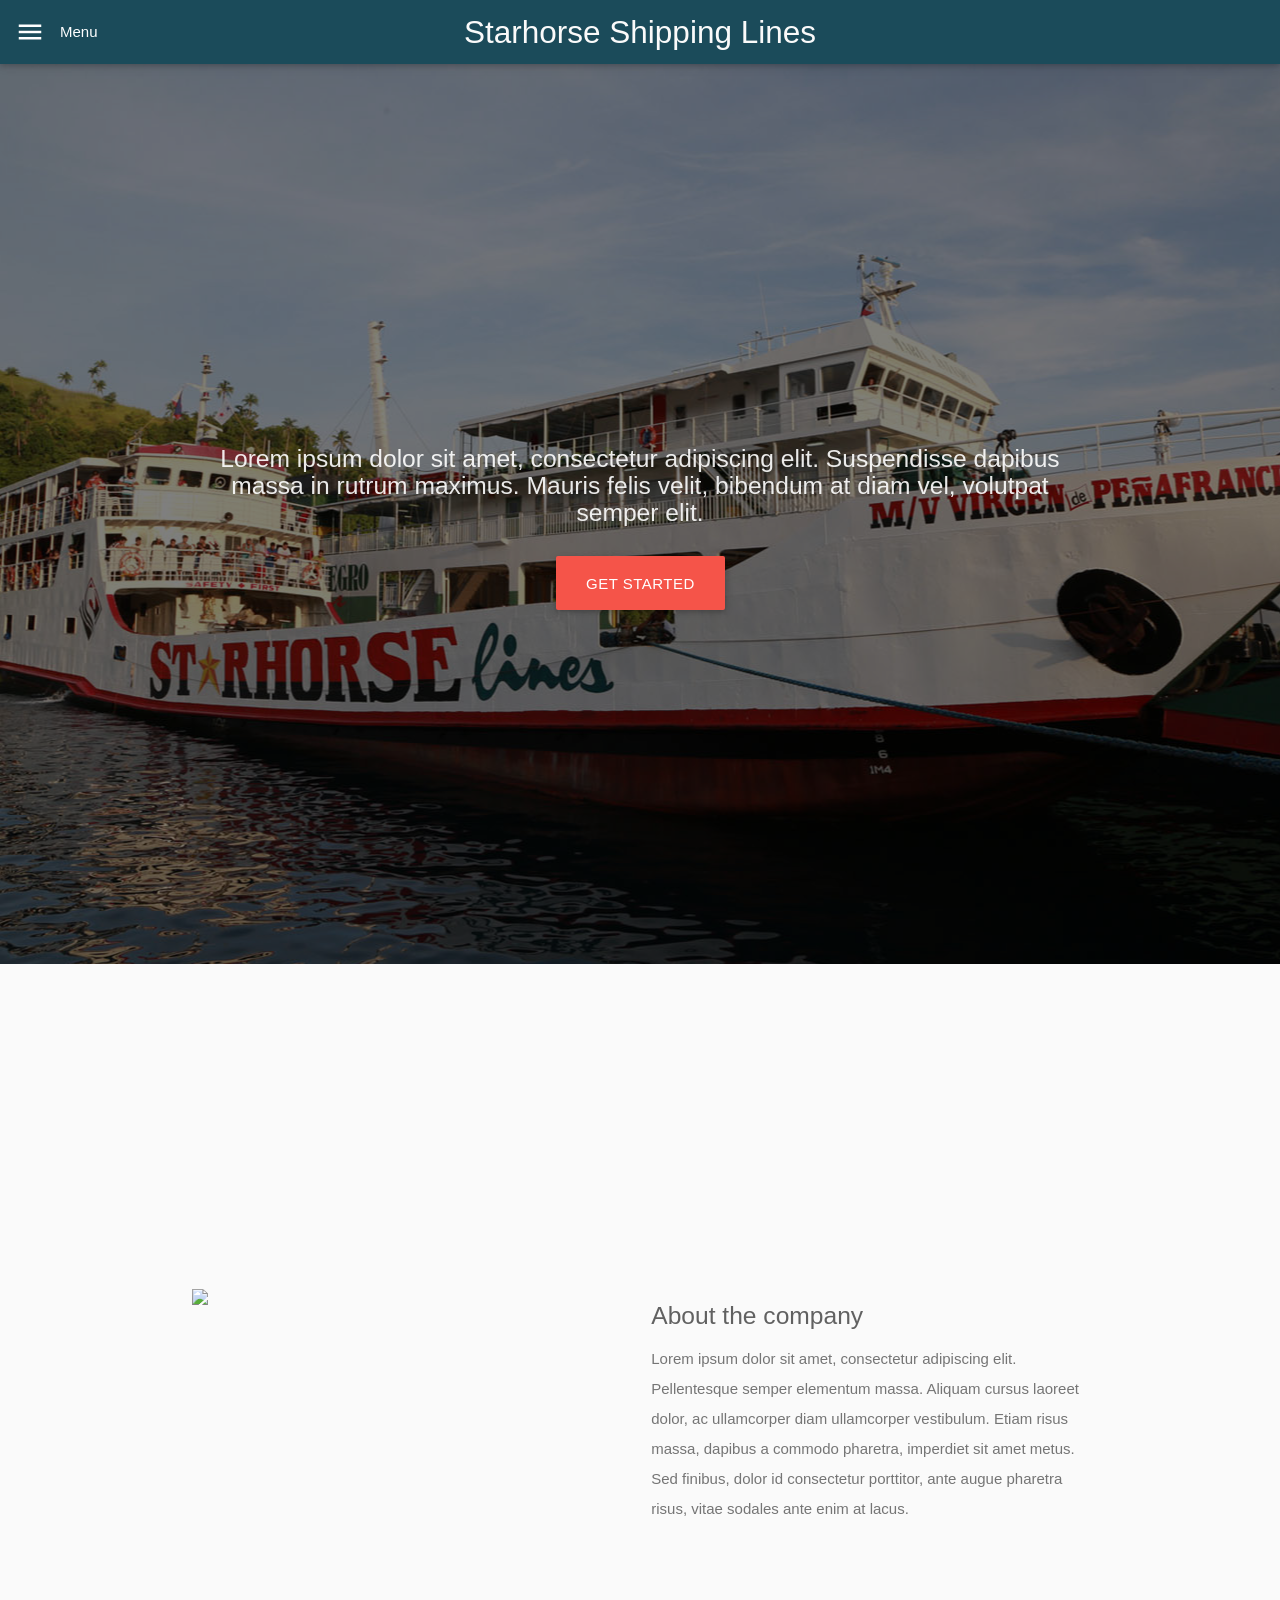
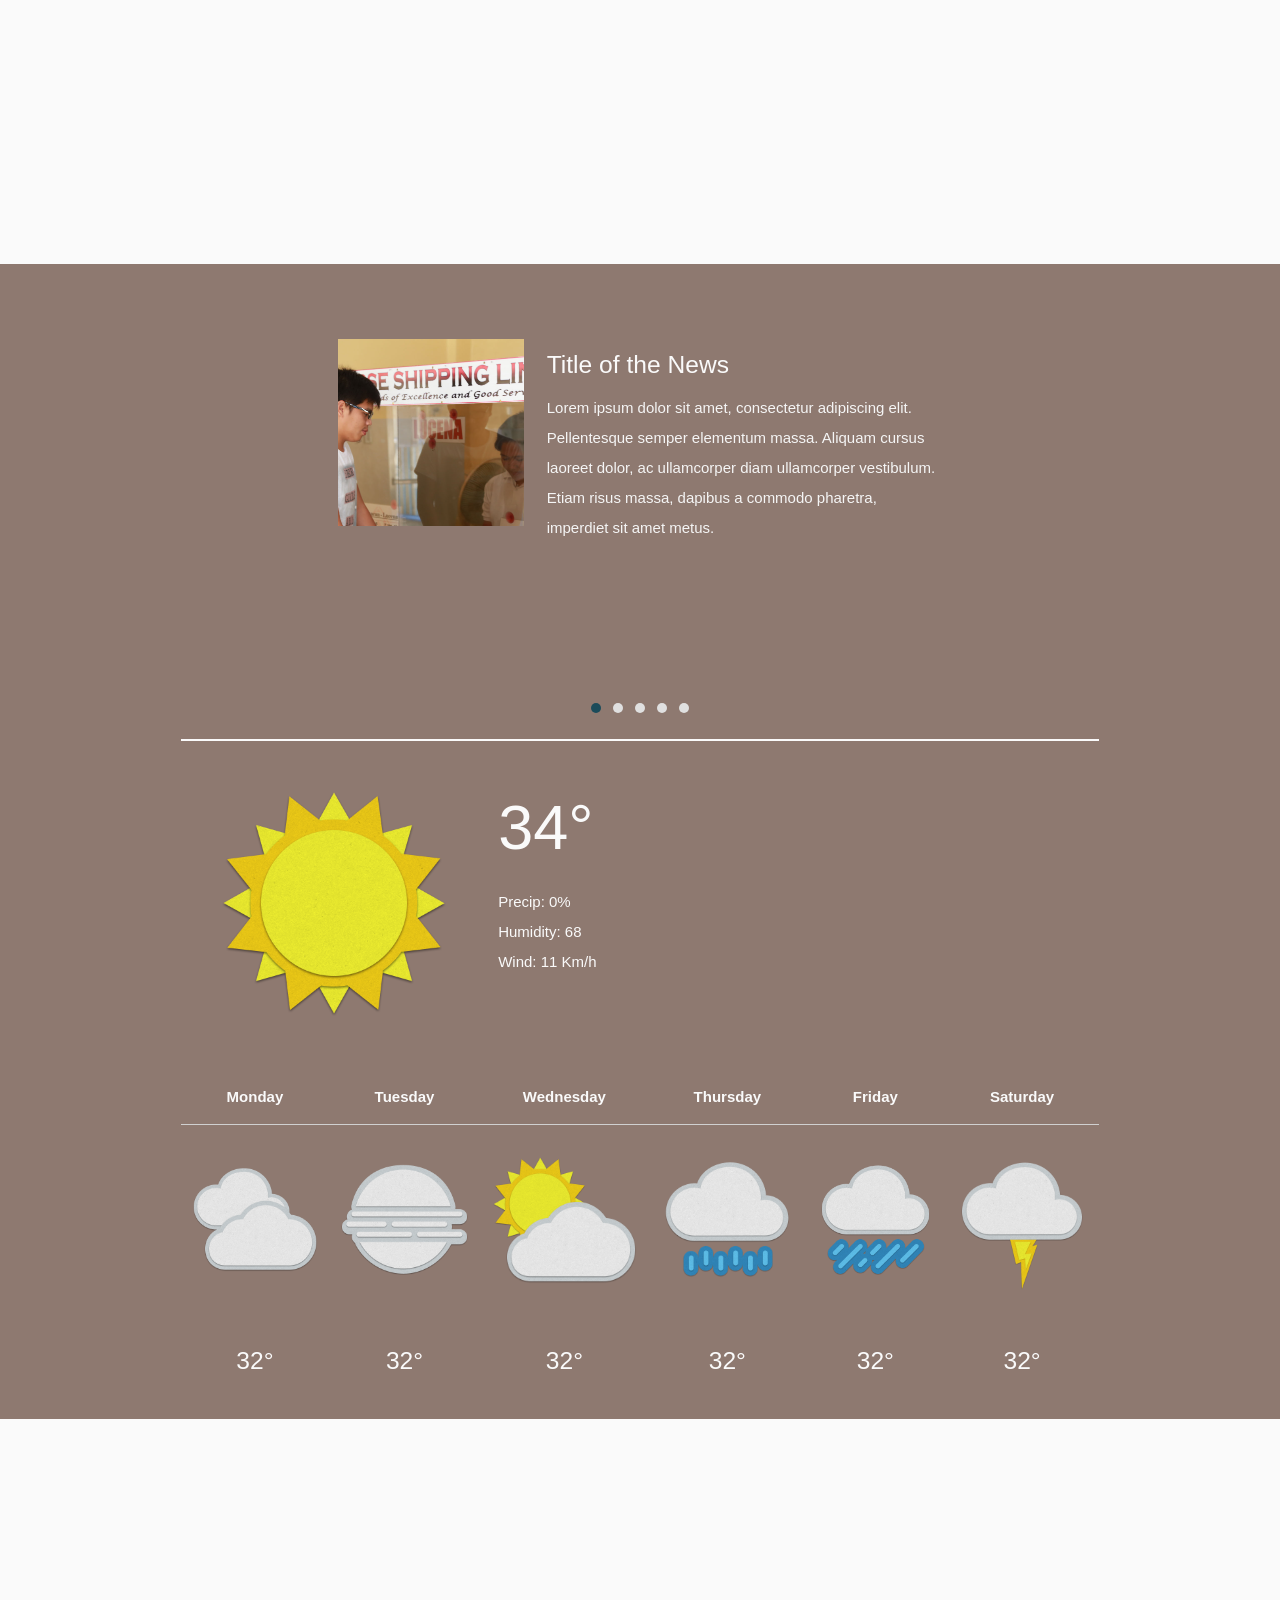
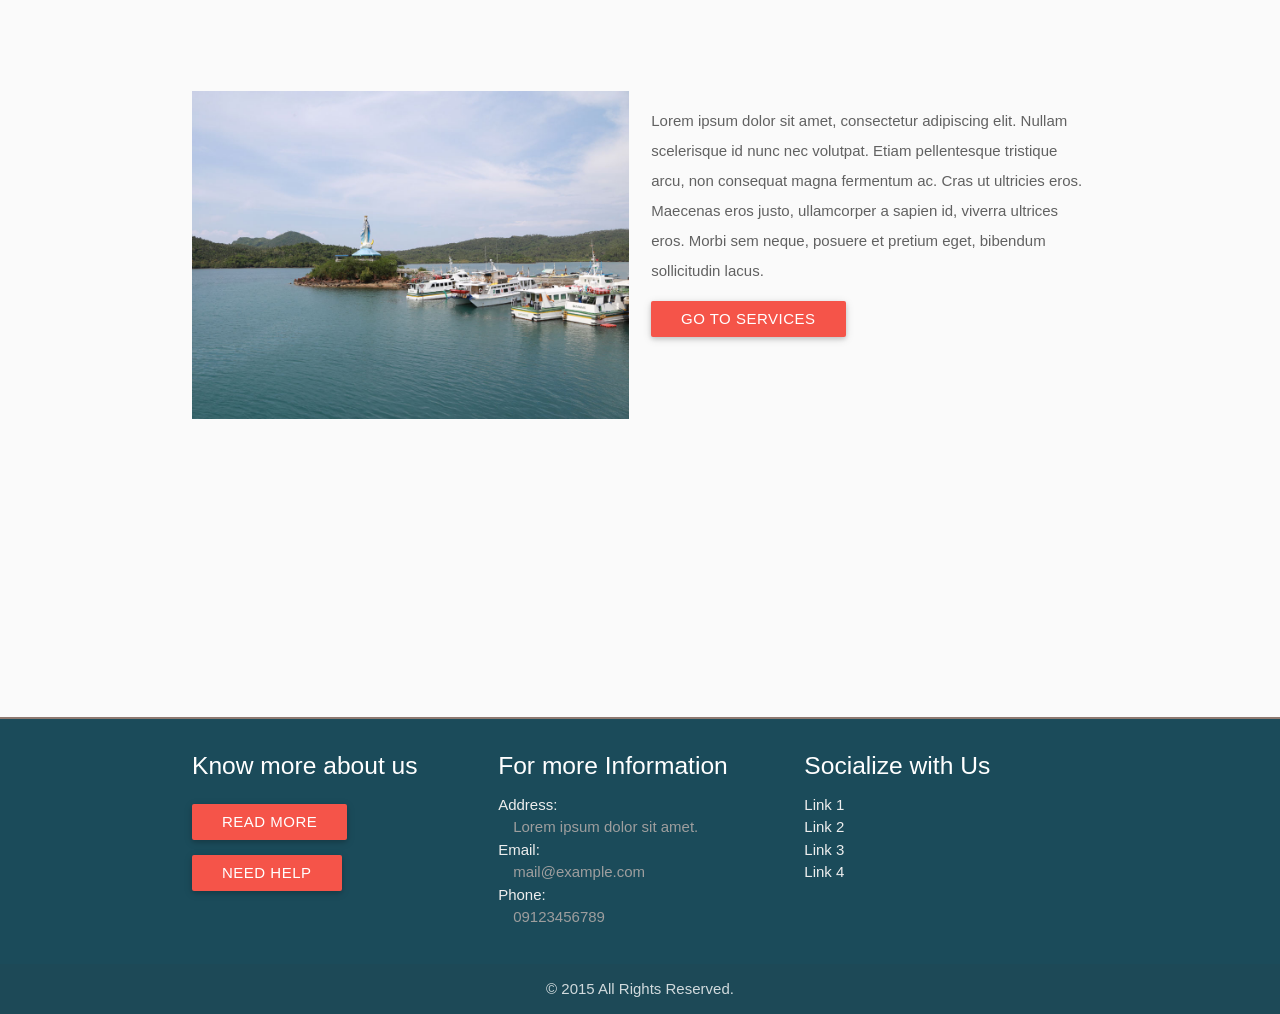
==== commit c42712de: "updated schedules page" ====
--- a/index.html
+++ b/index.html
@@ -8,7 +8,7 @@
     <meta name="viewport" content="width=device-width">
     <!-- Place favicon.ico and apple-touch-icon.png in the root directory -->
     <link rel="stylesheet" href="styles/vendor.4e6e7eae.css">
-    <link rel="stylesheet" href="styles/main.c98efed6.css">
+    <link rel="stylesheet" href="styles/main.dad8048a.css">
     <link href="https://fonts.googleapis.com/icon?family=Material+Icons" rel="stylesheet">
 </head>
 
@@ -35,7 +35,7 @@
     ga('send', 'pageview');
     </script>
     <script src="scripts/vendor.effef096.js"></script>
-    <script src="scripts/scripts.34a75f6d.js"></script>
+    <script src="scripts/scripts.73c4362b.js"></script>
 </body>
 
 </html>
--- a/styles/main.dad8048a.css
+++ b/styles/main.dad8048a.css
@@ -0,0 +1,21 @@
+.btn,.btn-flat,.btn-large,.waves-effect,a{-webkit-tap-highlight-color:transparent}.mdi-ul,ul,ul li{list-style-type:none}.tabs,.truncate,nav .brand-logo{white-space:nowrap}.clearfix,.row:after,.toast{clear:both}.picker__table,table{border-collapse:collapse;border-spacing:0}/*! normalize.css v3.0.2 | MIT License | git.io/normalize */.pagination li,table.centered tbody tr td,table.centered thead tr th{text-align:center}@font-face{font-family:Material-Design-Icons;src:url(../font/material-design-icons/Material-Design-Icons.eot?#iefix) format("embedded-opentype"),url(../font/material-design-icons/Material-Design-Icons.woff2) format("woff2"),url(../font/material-design-icons/Material-Design-Icons.woff) format("woff"),url(../font/material-design-icons/Material-Design-Icons.ttf) format("truetype"),url(../font/material-design-icons/Material-Design-Icons.svg#Material-Design-Icons) format("svg");font-weight:400;font-style:normal}@font-face{font-family:Roboto;src:local(Roboto Thin),url(../font/roboto/Roboto-Thin.woff2) format("woff2"),url(../font/roboto/Roboto-Thin.woff) format("woff"),url(../font/roboto/Roboto-Thin.ttf) format("truetype");font-weight:200}@font-face{font-family:Roboto;src:local(Roboto Light),url(../font/roboto/Roboto-Light.woff2) format("woff2"),url(../font/roboto/Roboto-Light.woff) format("woff"),url(../font/roboto/Roboto-Light.ttf) format("truetype");font-weight:300}@font-face{font-family:Roboto;src:local(Roboto Regular),url(../font/roboto/Roboto-Regular.woff2) format("woff2"),url(../font/roboto/Roboto-Regular.woff) format("woff"),url(../font/roboto/Roboto-Regular.ttf) format("truetype");font-weight:400}@font-face{font-family:Roboto;src:url(../font/roboto/Roboto-Medium.woff2) format("woff2"),url(../font/roboto/Roboto-Medium.woff) format("woff"),url(../font/roboto/Roboto-Medium.ttf) format("truetype");font-weight:500}@font-face{font-family:Roboto;src:url(../font/roboto/Roboto-Bold.woff2) format("woff2"),url(../font/roboto/Roboto-Bold.woff) format("woff"),url(../font/roboto/Roboto-Bold.ttf) format("truetype");font-weight:700}/*!
+ * Waves v0.6.0
+ * http://fian.my.id/Waves
+ *
+ * Copyright 2014 Alfiana E. Sibuea and other contributors
+ * Released under the MIT license
+ * https://github.com/fians/Waves/blob/master/LICENSE
+ *//*!
+ * Default mobile-first, responsive styling for pickadate.js
+ * Demo: http://amsul.github.io/pickadate.js
+ */table.bordered>tbody>tr,table.bordered>thead>tr,thead{border-bottom:1px solid #d0d0d0}img,legend{border:0}legend,ul{padding:0}.materialize-red.lighten-5{background-color:#fdeaeb!important}.materialize-red-text.text-lighten-5{color:#fdeaeb!important}.materialize-red.lighten-4{background-color:#f8c1c3!important}.materialize-red-text.text-lighten-4{color:#f8c1c3!important}.materialize-red.lighten-3{background-color:#f3989b!important}.materialize-red-text.text-lighten-3{color:#f3989b!important}.materialize-red.lighten-2{background-color:#ee6e73!important}.materialize-red-text.text-lighten-2{color:#ee6e73!important}.materialize-red.lighten-1{background-color:#ea454b!important}.materialize-red-text.text-lighten-1{color:#ea454b!important}.materialize-red{background-color:#e51c23!important}.materialize-red-text{color:#e51c23!important}.materialize-red.darken-1{background-color:#d0181e!important}.materialize-red-text.text-darken-1{color:#d0181e!important}.materialize-red.darken-2{background-color:#b9151b!important}.materialize-red-text.text-darken-2{color:#b9151b!important}.materialize-red.darken-3{background-color:#a21318!important}.materialize-red-text.text-darken-3{color:#a21318!important}.materialize-red.darken-4{background-color:#8b1014!important}.materialize-red-text.text-darken-4{color:#8b1014!important}.red.lighten-5{background-color:#FFEBEE!important}.red-text.text-lighten-5{color:#FFEBEE!important}.red.lighten-4{background-color:#FFCDD2!important}.red-text.text-lighten-4{color:#FFCDD2!important}.red.lighten-3{background-color:#EF9A9A!important}.red-text.text-lighten-3{color:#EF9A9A!important}.red.lighten-2{background-color:#E57373!important}.red-text.text-lighten-2{color:#E57373!important}.red.lighten-1{background-color:#EF5350!important}.red-text.text-lighten-1{color:#EF5350!important}.red{background-color:#F44336!important}.red-text{color:#F44336!important}.red.darken-1{background-color:#E53935!important}.red-text.text-darken-1{color:#E53935!important}.red.darken-2{background-color:#D32F2F!important}.red-text.text-darken-2{color:#D32F2F!important}.red.darken-3{background-color:#C62828!important}.red-text.text-darken-3{color:#C62828!important}.red.darken-4{background-color:#B71C1C!important}.red-text.text-darken-4{color:#B71C1C!important}.red.accent-1{background-color:#FF8A80!important}.red-text.text-accent-1{color:#FF8A80!important}.red.accent-2{background-color:#FF5252!important}.red-text.text-accent-2{color:#FF5252!important}.red.accent-3{background-color:#FF1744!important}.red-text.text-accent-3{color:#FF1744!important}.red.accent-4{background-color:#D50000!important}.red-text.text-accent-4{color:#D50000!important}.pink.lighten-5{background-color:#fce4ec!important}.pink-text.text-lighten-5{color:#fce4ec!important}.pink.lighten-4{background-color:#f8bbd0!important}.pink-text.text-lighten-4{color:#f8bbd0!important}.pink.lighten-3{background-color:#f48fb1!important}.pink-text.text-lighten-3{color:#f48fb1!important}.pink.lighten-2{background-color:#f06292!important}.pink-text.text-lighten-2{color:#f06292!important}.pink.lighten-1{background-color:#ec407a!important}.pink-text.text-lighten-1{color:#ec407a!important}.pink{background-color:#e91e63!important}.pink-text{color:#e91e63!important}.pink.darken-1{background-color:#d81b60!important}.pink-text.text-darken-1{color:#d81b60!important}.pink.darken-2{background-color:#c2185b!important}.pink-text.text-darken-2{color:#c2185b!important}.pink.darken-3{background-color:#ad1457!important}.pink-text.text-darken-3{color:#ad1457!important}.pink.darken-4{background-color:#880e4f!important}.pink-text.text-darken-4{color:#880e4f!important}.pink.accent-1{background-color:#ff80ab!important}.pink-text.text-accent-1{color:#ff80ab!important}.pink.accent-2{background-color:#ff4081!important}.pink-text.text-accent-2{color:#ff4081!important}.pink.accent-3{background-color:#f50057!important}.pink-text.text-accent-3{color:#f50057!important}.pink.accent-4{background-color:#c51162!important}.pink-text.text-accent-4{color:#c51162!important}.purple.lighten-5{background-color:#f3e5f5!important}.purple-text.text-lighten-5{color:#f3e5f5!important}.purple.lighten-4{background-color:#e1bee7!important}.purple-text.text-lighten-4{color:#e1bee7!important}.purple.lighten-3{background-color:#ce93d8!important}.purple-text.text-lighten-3{color:#ce93d8!important}.purple.lighten-2{background-color:#ba68c8!important}.purple-text.text-lighten-2{color:#ba68c8!important}.purple.lighten-1{background-color:#ab47bc!important}.purple-text.text-lighten-1{color:#ab47bc!important}.purple{background-color:#9c27b0!important}.purple-text{color:#9c27b0!important}.purple.darken-1{background-color:#8e24aa!important}.purple-text.text-darken-1{color:#8e24aa!important}.purple.darken-2{background-color:#7b1fa2!important}.purple-text.text-darken-2{color:#7b1fa2!important}.purple.darken-3{background-color:#6a1b9a!important}.purple-text.text-darken-3{color:#6a1b9a!important}.purple.darken-4{background-color:#4a148c!important}.purple-text.text-darken-4{color:#4a148c!important}.purple.accent-1{background-color:#ea80fc!important}.purple-text.text-accent-1{color:#ea80fc!important}.purple.accent-2{background-color:#e040fb!important}.purple-text.text-accent-2{color:#e040fb!important}.purple.accent-3{background-color:#d500f9!important}.purple-text.text-accent-3{color:#d500f9!important}.purple.accent-4{background-color:#a0f!important}.purple-text.text-accent-4{color:#a0f!important}.deep-purple.lighten-5{background-color:#ede7f6!important}.deep-purple-text.text-lighten-5{color:#ede7f6!important}.deep-purple.lighten-4{background-color:#d1c4e9!important}.deep-purple-text.text-lighten-4{color:#d1c4e9!important}.deep-purple.lighten-3{background-color:#b39ddb!important}.deep-purple-text.text-lighten-3{color:#b39ddb!important}.deep-purple.lighten-2{background-color:#9575cd!important}.deep-purple-text.text-lighten-2{color:#9575cd!important}.deep-purple.lighten-1{background-color:#7e57c2!important}.deep-purple-text.text-lighten-1{color:#7e57c2!important}.deep-purple{background-color:#673ab7!important}.deep-purple-text{color:#673ab7!important}.deep-purple.darken-1{background-color:#5e35b1!important}.deep-purple-text.text-darken-1{color:#5e35b1!important}.deep-purple.darken-2{background-color:#512da8!important}.deep-purple-text.text-darken-2{color:#512da8!important}.deep-purple.darken-3{background-color:#4527a0!important}.deep-purple-text.text-darken-3{color:#4527a0!important}.deep-purple.darken-4{background-color:#311b92!important}.deep-purple-text.text-darken-4{color:#311b92!important}.deep-purple.accent-1{background-color:#b388ff!important}.deep-purple-text.text-accent-1{color:#b388ff!important}.deep-purple.accent-2{background-color:#7c4dff!important}.deep-purple-text.text-accent-2{color:#7c4dff!important}.deep-purple.accent-3{background-color:#651fff!important}.deep-purple-text.text-accent-3{color:#651fff!important}.deep-purple.accent-4{background-color:#6200ea!important}.deep-purple-text.text-accent-4{color:#6200ea!important}.indigo.lighten-5{background-color:#e8eaf6!important}.indigo-text.text-lighten-5{color:#e8eaf6!important}.indigo.lighten-4{background-color:#c5cae9!important}.indigo-text.text-lighten-4{color:#c5cae9!important}.indigo.lighten-3{background-color:#9fa8da!important}.indigo-text.text-lighten-3{color:#9fa8da!important}.indigo.lighten-2{background-color:#7986cb!important}.indigo-text.text-lighten-2{color:#7986cb!important}.indigo.lighten-1{background-color:#5c6bc0!important}.indigo-text.text-lighten-1{color:#5c6bc0!important}.indigo{background-color:#3f51b5!important}.indigo-text{color:#3f51b5!important}.indigo.darken-1{background-color:#3949ab!important}.indigo-text.text-darken-1{color:#3949ab!important}.indigo.darken-2{background-color:#303f9f!important}.indigo-text.text-darken-2{color:#303f9f!important}.indigo.darken-3{background-color:#283593!important}.indigo-text.text-darken-3{color:#283593!important}.indigo.darken-4{background-color:#1a237e!important}.indigo-text.text-darken-4{color:#1a237e!important}.indigo.accent-1{background-color:#8c9eff!important}.indigo-text.text-accent-1{color:#8c9eff!important}.indigo.accent-2{background-color:#536dfe!important}.indigo-text.text-accent-2{color:#536dfe!important}.indigo.accent-3{background-color:#3d5afe!important}.indigo-text.text-accent-3{color:#3d5afe!important}.indigo.accent-4{background-color:#304ffe!important}.indigo-text.text-accent-4{color:#304ffe!important}.blue.lighten-5{background-color:#E3F2FD!important}.blue-text.text-lighten-5{color:#E3F2FD!important}.blue.lighten-4{background-color:#BBDEFB!important}.blue-text.text-lighten-4{color:#BBDEFB!important}.blue.lighten-3{background-color:#90CAF9!important}.blue-text.text-lighten-3{color:#90CAF9!important}.blue.lighten-2{background-color:#64B5F6!important}.blue-text.text-lighten-2{color:#64B5F6!important}.blue.lighten-1{background-color:#42A5F5!important}.blue-text.text-lighten-1{color:#42A5F5!important}.blue{background-color:#2196F3!important}.blue-text{color:#2196F3!important}.blue.darken-1{background-color:#1E88E5!important}.blue-text.text-darken-1{color:#1E88E5!important}.blue.darken-2{background-color:#1976D2!important}.blue-text.text-darken-2{color:#1976D2!important}.blue.darken-3{background-color:#1565C0!important}.blue-text.text-darken-3{color:#1565C0!important}.blue.darken-4{background-color:#0D47A1!important}.blue-text.text-darken-4{color:#0D47A1!important}.blue.accent-1{background-color:#82B1FF!important}.blue-text.text-accent-1{color:#82B1FF!important}.blue.accent-2{background-color:#448AFF!important}.blue-text.text-accent-2{color:#448AFF!important}.blue.accent-3{background-color:#2979FF!important}.blue-text.text-accent-3{color:#2979FF!important}.blue.accent-4{background-color:#2962FF!important}.blue-text.text-accent-4{color:#2962FF!important}.light-blue.lighten-5{background-color:#e1f5fe!important}.light-blue-text.text-lighten-5{color:#e1f5fe!important}.light-blue.lighten-4{background-color:#b3e5fc!important}.light-blue-text.text-lighten-4{color:#b3e5fc!important}.light-blue.lighten-3{background-color:#81d4fa!important}.light-blue-text.text-lighten-3{color:#81d4fa!important}.light-blue.lighten-2{background-color:#4fc3f7!important}.light-blue-text.text-lighten-2{color:#4fc3f7!important}.light-blue.lighten-1{background-color:#29b6f6!important}.light-blue-text.text-lighten-1{color:#29b6f6!important}.light-blue{background-color:#03a9f4!important}.light-blue-text{color:#03a9f4!important}.light-blue.darken-1{background-color:#039be5!important}.light-blue-text.text-darken-1{color:#039be5!important}.light-blue.darken-2{background-color:#0288d1!important}.light-blue-text.text-darken-2{color:#0288d1!important}.light-blue.darken-3{background-color:#0277bd!important}.light-blue-text.text-darken-3{color:#0277bd!important}.light-blue.darken-4{background-color:#01579b!important}.light-blue-text.text-darken-4{color:#01579b!important}.light-blue.accent-1{background-color:#80d8ff!important}.light-blue-text.text-accent-1{color:#80d8ff!important}.light-blue.accent-2{background-color:#40c4ff!important}.light-blue-text.text-accent-2{color:#40c4ff!important}.light-blue.accent-3{background-color:#00b0ff!important}.light-blue-text.text-accent-3{color:#00b0ff!important}.light-blue.accent-4{background-color:#0091ea!important}.light-blue-text.text-accent-4{color:#0091ea!important}.cyan.lighten-5{background-color:#e0f7fa!important}.cyan-text.text-lighten-5{color:#e0f7fa!important}.cyan.lighten-4{background-color:#b2ebf2!important}.cyan-text.text-lighten-4{color:#b2ebf2!important}.cyan.lighten-3{background-color:#80deea!important}.cyan-text.text-lighten-3{color:#80deea!important}.cyan.lighten-2{background-color:#4dd0e1!important}.cyan-text.text-lighten-2{color:#4dd0e1!important}.cyan.lighten-1{background-color:#26c6da!important}.cyan-text.text-lighten-1{color:#26c6da!important}.cyan{background-color:#00bcd4!important}.cyan-text{color:#00bcd4!important}.cyan.darken-1{background-color:#00acc1!important}.cyan-text.text-darken-1{color:#00acc1!important}.cyan.darken-2{background-color:#0097a7!important}.cyan-text.text-darken-2{color:#0097a7!important}.cyan.darken-3{background-color:#00838f!important}.cyan-text.text-darken-3{color:#00838f!important}.cyan.darken-4{background-color:#006064!important}.cyan-text.text-darken-4{color:#006064!important}.cyan.accent-1{background-color:#84ffff!important}.cyan-text.text-accent-1{color:#84ffff!important}.cyan.accent-2{background-color:#18ffff!important}.cyan-text.text-accent-2{color:#18ffff!important}.cyan.accent-3{background-color:#00e5ff!important}.cyan-text.text-accent-3{color:#00e5ff!important}.cyan.accent-4{background-color:#00b8d4!important}.cyan-text.text-accent-4{color:#00b8d4!important}.teal.lighten-5{background-color:#e0f2f1!important}.teal-text.text-lighten-5{color:#e0f2f1!important}.teal.lighten-4{background-color:#b2dfdb!important}.teal-text.text-lighten-4{color:#b2dfdb!important}.teal.lighten-3{background-color:#80cbc4!important}.teal-text.text-lighten-3{color:#80cbc4!important}.teal.lighten-2{background-color:#4db6ac!important}.teal-text.text-lighten-2{color:#4db6ac!important}.teal.lighten-1{background-color:#26a69a!important}.teal-text.text-lighten-1{color:#26a69a!important}.teal{background-color:#009688!important}.teal-text{color:#009688!important}.teal.darken-1{background-color:#00897b!important}.teal-text.text-darken-1{color:#00897b!important}.teal.darken-2{background-color:#00796b!important}.teal-text.text-darken-2{color:#00796b!important}.teal.darken-3{background-color:#00695c!important}.teal-text.text-darken-3{color:#00695c!important}.teal.darken-4{background-color:#004d40!important}.teal-text.text-darken-4{color:#004d40!important}.teal.accent-1{background-color:#a7ffeb!important}.teal-text.text-accent-1{color:#a7ffeb!important}.teal.accent-2{background-color:#64ffda!important}.teal-text.text-accent-2{color:#64ffda!important}.teal.accent-3{background-color:#1de9b6!important}.teal-text.text-accent-3{color:#1de9b6!important}.teal.accent-4{background-color:#00bfa5!important}.teal-text.text-accent-4{color:#00bfa5!important}.green.lighten-5{background-color:#E8F5E9!important}.green-text.text-lighten-5{color:#E8F5E9!important}.green.lighten-4{background-color:#C8E6C9!important}.green-text.text-lighten-4{color:#C8E6C9!important}.green.lighten-3{background-color:#A5D6A7!important}.green-text.text-lighten-3{color:#A5D6A7!important}.green.lighten-2{background-color:#81C784!important}.green-text.text-lighten-2{color:#81C784!important}.green.lighten-1{background-color:#66BB6A!important}.green-text.text-lighten-1{color:#66BB6A!important}.green{background-color:#4CAF50!important}.green-text{color:#4CAF50!important}.green.darken-1{background-color:#43A047!important}.green-text.text-darken-1{color:#43A047!important}.green.darken-2{background-color:#388E3C!important}.green-text.text-darken-2{color:#388E3C!important}.green.darken-3{background-color:#2E7D32!important}.green-text.text-darken-3{color:#2E7D32!important}.green.darken-4{background-color:#1B5E20!important}.green-text.text-darken-4{color:#1B5E20!important}.green.accent-1{background-color:#B9F6CA!important}.green-text.text-accent-1{color:#B9F6CA!important}.green.accent-2{background-color:#69F0AE!important}.green-text.text-accent-2{color:#69F0AE!important}.green.accent-3{background-color:#00E676!important}.green-text.text-accent-3{color:#00E676!important}.green.accent-4{background-color:#00C853!important}.green-text.text-accent-4{color:#00C853!important}.light-green.lighten-5{background-color:#f1f8e9!important}.light-green-text.text-lighten-5{color:#f1f8e9!important}.light-green.lighten-4{background-color:#dcedc8!important}.light-green-text.text-lighten-4{color:#dcedc8!important}.light-green.lighten-3{background-color:#c5e1a5!important}.light-green-text.text-lighten-3{color:#c5e1a5!important}.light-green.lighten-2{background-color:#aed581!important}.light-green-text.text-lighten-2{color:#aed581!important}.light-green.lighten-1{background-color:#9ccc65!important}.light-green-text.text-lighten-1{color:#9ccc65!important}.light-green{background-color:#8bc34a!important}.light-green-text{color:#8bc34a!important}.light-green.darken-1{background-color:#7cb342!important}.light-green-text.text-darken-1{color:#7cb342!important}.light-green.darken-2{background-color:#689f38!important}.light-green-text.text-darken-2{color:#689f38!important}.light-green.darken-3{background-color:#558b2f!important}.light-green-text.text-darken-3{color:#558b2f!important}.light-green.darken-4{background-color:#33691e!important}.light-green-text.text-darken-4{color:#33691e!important}.light-green.accent-1{background-color:#ccff90!important}.light-green-text.text-accent-1{color:#ccff90!important}.light-green.accent-2{background-color:#b2ff59!important}.light-green-text.text-accent-2{color:#b2ff59!important}.light-green.accent-3{background-color:#76ff03!important}.light-green-text.text-accent-3{color:#76ff03!important}.light-green.accent-4{background-color:#64dd17!important}.light-green-text.text-accent-4{color:#64dd17!important}.lime.lighten-5{background-color:#f9fbe7!important}.lime-text.text-lighten-5{color:#f9fbe7!important}.lime.lighten-4{background-color:#f0f4c3!important}.lime-text.text-lighten-4{color:#f0f4c3!important}.lime.lighten-3{background-color:#e6ee9c!important}.lime-text.text-lighten-3{color:#e6ee9c!important}.lime.lighten-2{background-color:#dce775!important}.lime-text.text-lighten-2{color:#dce775!important}.lime.lighten-1{background-color:#d4e157!important}.lime-text.text-lighten-1{color:#d4e157!important}.lime{background-color:#cddc39!important}.lime-text{color:#cddc39!important}.lime.darken-1{background-color:#c0ca33!important}.lime-text.text-darken-1{color:#c0ca33!important}.lime.darken-2{background-color:#afb42b!important}.lime-text.text-darken-2{color:#afb42b!important}.lime.darken-3{background-color:#9e9d24!important}.lime-text.text-darken-3{color:#9e9d24!important}.lime.darken-4{background-color:#827717!important}.lime-text.text-darken-4{color:#827717!important}.lime.accent-1{background-color:#f4ff81!important}.lime-text.text-accent-1{color:#f4ff81!important}.lime.accent-2{background-color:#eeff41!important}.lime-text.text-accent-2{color:#eeff41!important}.lime.accent-3{background-color:#c6ff00!important}.lime-text.text-accent-3{color:#c6ff00!important}.lime.accent-4{background-color:#aeea00!important}.lime-text.text-accent-4{color:#aeea00!important}.yellow.lighten-5{background-color:#fffde7!important}.yellow-text.text-lighten-5{color:#fffde7!important}.yellow.lighten-4{background-color:#fff9c4!important}.yellow-text.text-lighten-4{color:#fff9c4!important}.yellow.lighten-3{background-color:#fff59d!important}.yellow-text.text-lighten-3{color:#fff59d!important}.yellow.lighten-2{background-color:#fff176!important}.yellow-text.text-lighten-2{color:#fff176!important}.yellow.lighten-1{background-color:#ffee58!important}.yellow-text.text-lighten-1{color:#ffee58!important}.yellow{background-color:#ffeb3b!important}.yellow-text{color:#ffeb3b!important}.yellow.darken-1{background-color:#fdd835!important}.yellow-text.text-darken-1{color:#fdd835!important}.yellow.darken-2{background-color:#fbc02d!important}.yellow-text.text-darken-2{color:#fbc02d!important}.yellow.darken-3{background-color:#f9a825!important}.yellow-text.text-darken-3{color:#f9a825!important}.yellow.darken-4{background-color:#f57f17!important}.yellow-text.text-darken-4{color:#f57f17!important}.yellow.accent-1{background-color:#ffff8d!important}.yellow-text.text-accent-1{color:#ffff8d!important}.yellow.accent-2{background-color:#ff0!important}.yellow-text.text-accent-2{color:#ff0!important}.yellow.accent-3{background-color:#ffea00!important}.yellow-text.text-accent-3{color:#ffea00!important}.yellow.accent-4{background-color:#ffd600!important}.yellow-text.text-accent-4{color:#ffd600!important}.amber.lighten-5{background-color:#fff8e1!important}.amber-text.text-lighten-5{color:#fff8e1!important}.amber.lighten-4{background-color:#ffecb3!important}.amber-text.text-lighten-4{color:#ffecb3!important}.amber.lighten-3{background-color:#ffe082!important}.amber-text.text-lighten-3{color:#ffe082!important}.amber.lighten-2{background-color:#ffd54f!important}.amber-text.text-lighten-2{color:#ffd54f!important}.amber.lighten-1{background-color:#ffca28!important}.amber-text.text-lighten-1{color:#ffca28!important}.amber{background-color:#ffc107!important}.amber-text{color:#ffc107!important}.amber.darken-1{background-color:#ffb300!important}.amber-text.text-darken-1{color:#ffb300!important}.amber.darken-2{background-color:#ffa000!important}.amber-text.text-darken-2{color:#ffa000!important}.amber.darken-3{background-color:#ff8f00!important}.amber-text.text-darken-3{color:#ff8f00!important}.amber.darken-4{background-color:#ff6f00!important}.amber-text.text-darken-4{color:#ff6f00!important}.amber.accent-1{background-color:#ffe57f!important}.amber-text.text-accent-1{color:#ffe57f!important}.amber.accent-2{background-color:#ffd740!important}.amber-text.text-accent-2{color:#ffd740!important}.amber.accent-3{background-color:#ffc400!important}.amber-text.text-accent-3{color:#ffc400!important}.amber.accent-4{background-color:#ffab00!important}.amber-text.text-accent-4{color:#ffab00!important}.orange.lighten-5{background-color:#fff3e0!important}.orange-text.text-lighten-5{color:#fff3e0!important}.orange.lighten-4{background-color:#ffe0b2!important}.orange-text.text-lighten-4{color:#ffe0b2!important}.orange.lighten-3{background-color:#ffcc80!important}.orange-text.text-lighten-3{color:#ffcc80!important}.orange.lighten-2{background-color:#ffb74d!important}.orange-text.text-lighten-2{color:#ffb74d!important}.orange.lighten-1{background-color:#ffa726!important}.orange-text.text-lighten-1{color:#ffa726!important}.orange{background-color:#ff9800!important}.orange-text{color:#ff9800!important}.orange.darken-1{background-color:#fb8c00!important}.orange-text.text-darken-1{color:#fb8c00!important}.orange.darken-2{background-color:#f57c00!important}.orange-text.text-darken-2{color:#f57c00!important}.orange.darken-3{background-color:#ef6c00!important}.orange-text.text-darken-3{color:#ef6c00!important}.orange.darken-4{background-color:#e65100!important}.orange-text.text-darken-4{color:#e65100!important}.orange.accent-1{background-color:#ffd180!important}.orange-text.text-accent-1{color:#ffd180!important}.orange.accent-2{background-color:#ffab40!important}.orange-text.text-accent-2{color:#ffab40!important}.orange.accent-3{background-color:#ff9100!important}.orange-text.text-accent-3{color:#ff9100!important}.orange.accent-4{background-color:#ff6d00!important}.orange-text.text-accent-4{color:#ff6d00!important}.deep-orange.lighten-5{background-color:#fbe9e7!important}.deep-orange-text.text-lighten-5{color:#fbe9e7!important}.deep-orange.lighten-4{background-color:#ffccbc!important}.deep-orange-text.text-lighten-4{color:#ffccbc!important}.deep-orange.lighten-3{background-color:#ffab91!important}.deep-orange-text.text-lighten-3{color:#ffab91!important}.deep-orange.lighten-2{background-color:#ff8a65!important}.deep-orange-text.text-lighten-2{color:#ff8a65!important}.deep-orange.lighten-1{background-color:#ff7043!important}.deep-orange-text.text-lighten-1{color:#ff7043!important}.deep-orange{background-color:#ff5722!important}.deep-orange-text{color:#ff5722!important}.deep-orange.darken-1{background-color:#f4511e!important}.deep-orange-text.text-darken-1{color:#f4511e!important}.deep-orange.darken-2{background-color:#e64a19!important}.deep-orange-text.text-darken-2{color:#e64a19!important}.deep-orange.darken-3{background-color:#d84315!important}.deep-orange-text.text-darken-3{color:#d84315!important}.deep-orange.darken-4{background-color:#bf360c!important}.deep-orange-text.text-darken-4{color:#bf360c!important}.deep-orange.accent-1{background-color:#ff9e80!important}.deep-orange-text.text-accent-1{color:#ff9e80!important}.deep-orange.accent-2{background-color:#ff6e40!important}.deep-orange-text.text-accent-2{color:#ff6e40!important}.deep-orange.accent-3{background-color:#ff3d00!important}.deep-orange-text.text-accent-3{color:#ff3d00!important}.deep-orange.accent-4{background-color:#dd2c00!important}.deep-orange-text.text-accent-4{color:#dd2c00!important}.brown.lighten-5{background-color:#efebe9!important}.brown-text.text-lighten-5{color:#efebe9!important}.brown.lighten-4{background-color:#d7ccc8!important}.brown-text.text-lighten-4{color:#d7ccc8!important}.brown.lighten-3{background-color:#bcaaa4!important}.brown-text.text-lighten-3{color:#bcaaa4!important}.brown.lighten-2{background-color:#a1887f!important}.brown-text.text-lighten-2{color:#a1887f!important}.brown.lighten-1{background-color:#8d6e63!important}.brown-text.text-lighten-1{color:#8d6e63!important}.brown{background-color:#795548!important}.brown-text{color:#795548!important}.brown.darken-1{background-color:#6d4c41!important}.brown-text.text-darken-1{color:#6d4c41!important}.brown.darken-2{background-color:#5d4037!important}.brown-text.text-darken-2{color:#5d4037!important}.brown.darken-3{background-color:#4e342e!important}.brown-text.text-darken-3{color:#4e342e!important}.brown.darken-4{background-color:#3e2723!important}.brown-text.text-darken-4{color:#3e2723!important}.blue-grey.lighten-5{background-color:#eceff1!important}.blue-grey-text.text-lighten-5{color:#eceff1!important}.blue-grey.lighten-4{background-color:#cfd8dc!important}.blue-grey-text.text-lighten-4{color:#cfd8dc!important}.blue-grey.lighten-3{background-color:#b0bec5!important}.blue-grey-text.text-lighten-3{color:#b0bec5!important}.blue-grey.lighten-2{background-color:#90a4ae!important}.blue-grey-text.text-lighten-2{color:#90a4ae!important}.blue-grey.lighten-1{background-color:#78909c!important}.blue-grey-text.text-lighten-1{color:#78909c!important}.blue-grey{background-color:#607d8b!important}.blue-grey-text{color:#607d8b!important}.blue-grey.darken-1{background-color:#546e7a!important}.blue-grey-text.text-darken-1{color:#546e7a!important}.blue-grey.darken-2{background-color:#455a64!important}.blue-grey-text.text-darken-2{color:#455a64!important}.blue-grey.darken-3{background-color:#37474f!important}.blue-grey-text.text-darken-3{color:#37474f!important}.blue-grey.darken-4{background-color:#263238!important}.blue-grey-text.text-darken-4{color:#263238!important}.grey.lighten-5{background-color:#fafafa!important}.grey-text.text-lighten-5{color:#fafafa!important}.grey.lighten-4{background-color:#f5f5f5!important}.grey-text.text-lighten-4{color:#f5f5f5!important}.grey.lighten-3{background-color:#eee!important}.grey-text.text-lighten-3{color:#eee!important}.grey.lighten-2{background-color:#e0e0e0!important}.grey-text.text-lighten-2{color:#e0e0e0!important}.grey.lighten-1{background-color:#bdbdbd!important}.grey-text.text-lighten-1{color:#bdbdbd!important}.grey{background-color:#9e9e9e!important}.grey-text{color:#9e9e9e!important}.grey.darken-1{background-color:#757575!important}.grey-text.text-darken-1{color:#757575!important}.grey.darken-2{background-color:#616161!important}.grey-text.text-darken-2{color:#616161!important}.grey.darken-3{background-color:#424242!important}.grey-text.text-darken-3{color:#424242!important}.grey.darken-4{background-color:#212121!important}.grey-text.text-darken-4{color:#212121!important}.shades.black{background-color:#000!important}.shades-text.text-black{color:#000!important}.shades.white{background-color:#FFF!important}.shades-text.text-white{color:#FFF!important}.shades.transparent{background-color:transparent!important}.shades-text.text-transparent{color:transparent!important}.black{background-color:#000!important}.black-text{color:#000!important}.white{background-color:#FFF!important}.white-text{color:#FFF!important}.transparent{background-color:transparent!important}.transparent-text{color:transparent!important}/*! normalize.css v3.0.2 | MIT License | git.io/normalize */body{margin:0}article,aside,details,figcaption,figure,footer,header,hgroup,main,menu,nav,section,summary{display:block}audio,canvas,progress,video{display:inline-block;vertical-align:baseline}audio:not([controls]){display:none;height:0}[hidden],template{display:none}.toast,.valign-wrapper{display:-webkit-box;display:-moz-box;display:-ms-flexbox;display:-webkit-flex}a{background-color:transparent;color:#039be5}a:active,a:hover{outline:0}abbr[title]{border-bottom:1px dotted}b,optgroup,strong{font-weight:700}dfn{font-style:italic}mark{background:#ff0;color:#000}sub,sup{font-size:75%;line-height:0;position:relative;vertical-align:baseline}sup{top:-.5em}sub{bottom:-.25em}svg:not(:root){overflow:hidden}figure{margin:1em 40px}hr{-moz-box-sizing:content-box;box-sizing:content-box;height:0}pre,textarea{overflow:auto}code,kbd,pre,samp{font-family:monospace,monospace;font-size:1em}button,input,optgroup,select,textarea{color:inherit;font:inherit;margin:0}button{overflow:visible}button,select{text-transform:none}button,html input[type=button],input[type=reset],input[type=submit]{-webkit-appearance:button;cursor:pointer}button[disabled],html input[disabled]{cursor:default}button::-moz-focus-inner,input::-moz-focus-inner{border:0;padding:0}input{line-height:normal}input[type=checkbox],input[type=radio]{box-sizing:border-box;padding:0}input[type=number]::-webkit-inner-spin-button,input[type=number]::-webkit-outer-spin-button{height:auto}input[type=search]{-webkit-appearance:textfield;-moz-box-sizing:content-box;-webkit-box-sizing:content-box;box-sizing:content-box}input[type=search]::-webkit-search-cancel-button,input[type=search]::-webkit-search-decoration{-webkit-appearance:none}fieldset{border:1px solid silver;margin:0 2px;padding:.35em .625em .75em}html{-ms-text-size-adjust:100%;-webkit-text-size-adjust:100%;box-sizing:border-box}*,:after,:before{box-sizing:inherit}.row .col,span.badge{-moz-box-sizing:border-box}.valign-wrapper{display:flex;-webkit-flex-align:center;-ms-flex-align:center;-webkit-align-items:center;align-items:center}.valign-wrapper .valign{display:block}.z-depth-0{box-shadow:none!important}.btn,.btn-floating,.btn-large,.card,.card-panel,.collapsible,.dropdown-content,.side-nav,.toast,.z-depth-1,nav{box-shadow:0 2px 5px 0 rgba(0,0,0,.16),0 2px 10px 0 rgba(0,0,0,.12)}.btn-floating:hover,.btn-large:hover,.btn:hover,.z-depth-1-half{box-shadow:0 5px 11px 0 rgba(0,0,0,.18),0 4px 15px 0 rgba(0,0,0,.15)}.z-depth-2{box-shadow:0 8px 17px 0 rgba(0,0,0,.2),0 6px 20px 0 rgba(0,0,0,.19)}.z-depth-3{box-shadow:0 12px 15px 0 rgba(0,0,0,.24),0 17px 50px 0 rgba(0,0,0,.19)}.modal,.z-depth-4{box-shadow:0 16px 28px 0 rgba(0,0,0,.22),0 25px 55px 0 rgba(0,0,0,.21)}.z-depth-5{box-shadow:0 27px 24px 0 rgba(0,0,0,.2),0 40px 77px 0 rgba(0,0,0,.22)}.hoverable:hover{transition:box-shadow .25s;box-shadow:0 8px 17px 0 rgba(0,0,0,.2),0 6px 20px 0 rgba(0,0,0,.19)}.divider{height:1px;overflow:hidden;background-color:#e0e0e0}blockquote{margin:20px 0;padding-left:1.5rem;border-left:5px solid #ee6e73}i{line-height:inherit}i.left{float:left;margin-right:15px}i.right{float:right;margin-left:15px}i.tiny{font-size:1rem}i.small{font-size:2rem}i.medium{font-size:4rem}i.large{font-size:6rem}img.responsive-img,video.responsive-video{max-width:100%;height:auto}.pagination li{display:inline-block;font-size:1.2rem;padding:0 10px;line-height:30px;border-radius:2px}.pagination li a{color:#444}.pagination li.active a{color:#fff}.pagination li.active{background-color:#ee6e73}.pagination li.disabled a{cursor:default;color:#999}.pagination li i{font-size:2.2rem;vertical-align:middle}.pagination li.pages ul li{display:inline-block;float:none}.breadcrumb{font-size:18px;color:rgba(255,255,255,.7)}.breadcrumb:before{content:'\E5CC';color:rgba(255,255,255,.7);vertical-align:top;display:inline-block;font-family:'Material Icons';font-weight:400;font-style:normal;font-size:25px;margin:0 10px 0 8px;-webkit-font-smoothing:antialiased}.breadcrumb:first-child:before{display:none}.breadcrumb:last-child{color:#fff}.parallax-container{position:relative;overflow:hidden}.parallax,.parallax img{position:absolute;bottom:0}.parallax{top:0;left:0;right:0;z-index:-1}.parallax img{display:none;left:50%;min-width:100%;min-height:100%;-webkit-transform:translate3d(0,0,0);transform:translate3d(0,0,0);transform:translateX(-50%)}.collection,.pin-bottom,.pin-top{position:relative}.pinned{position:fixed!important}ul.staggered-list li{opacity:0}.fade-in{opacity:0;transform-origin:0 50%}@media only screen and (max-width:600px){.hide-on-small-and-down,.hide-on-small-only{display:none!important}}@media only screen and (max-width:992px){.pagination{width:100%}.pagination li.next,.pagination li.prev{width:10%}.pagination li.pages{width:80%;overflow:hidden;white-space:nowrap}.hide-on-med-and-down{display:none!important}}@media only screen and (min-width:601px){.hide-on-med-and-up{display:none!important}}@media only screen and (min-width:600px) and (max-width:992px){.hide-on-med-only{display:none!important}}@media only screen and (min-width:993px){.hide-on-large-only{display:none!important}.show-on-large{display:initial!important}}@media only screen and (min-width:600px) and (max-width:992px){.show-on-medium{display:initial!important}}@media only screen and (min-width:601px){.show-on-medium-and-up{display:initial!important}}@media only screen and (max-width:992px){.show-on-medium-and-down{display:initial!important}}@media only screen and (max-width:600px){.show-on-small{display:initial!important}.center-on-small-only{text-align:center}}footer.page-footer{margin-top:20px;padding-top:20px}footer.page-footer .footer-copyright{overflow:hidden;height:50px;line-height:50px;color:rgba(255,255,255,.8);background-color:rgba(51,51,51,.08)}table.highlight>tbody>tr:hover,table.striped>tbody>tr:nth-child(odd){background-color:#f2f2f2}table,td,th{border:none}table{width:100%;display:table}table.striped>tbody>tr>td{border-radius:0}table.highlight>tbody>tr{-webkit-transition:background-color .25s ease;-moz-transition:background-color .25s ease;-o-transition:background-color .25s ease;-ms-transition:background-color .25s ease;transition:background-color .25s ease}td,th{padding:15px 5px;display:table-cell;text-align:left;vertical-align:middle;border-radius:2px}@media only screen and (max-width:992px){table.responsive-table{width:100%;border-collapse:collapse;border-spacing:0;display:block;position:relative}table.responsive-table td,table.responsive-table th{margin:0;vertical-align:top}table.responsive-table thead{display:block;float:left;border:0;border-right:1px solid #d0d0d0}table.responsive-table thead tr{display:block;padding:0 10px 0 0}table.responsive-table thead tr th::before{content:"\00a0"}table.responsive-table tbody{display:block;width:auto;position:relative;overflow-x:auto;white-space:nowrap}table.responsive-table tbody tr{display:inline-block;vertical-align:top}table.responsive-table th{display:block;text-align:right}table.responsive-table td{display:block;min-height:1.25em;text-align:left}table.responsive-table tr{padding:0 10px}table.responsive-table.bordered th{border-bottom:0;border-left:0}table.responsive-table.bordered td{border-left:0;border-right:0;border-bottom:0}table.responsive-table.bordered tr{border:0}table.responsive-table.bordered tbody tr{border-right:1px solid #d0d0d0}}.collection{margin:.5rem 0 1rem;border:1px solid #e0e0e0;border-radius:2px;overflow:hidden}.collection .collection-item{background-color:#fff;line-height:1.5rem;padding:10px 20px;margin:0;border-bottom:1px solid #e0e0e0}.collection .collection-item.avatar{min-height:84px;padding-left:72px;position:relative}.collection .collection-item.avatar .circle{position:absolute;width:42px;height:42px;overflow:hidden;left:15px;display:inline-block;vertical-align:middle}.collection .collection-item.avatar i.circle{font-size:18px;line-height:42px;color:#fff;background-color:#999;text-align:center}.collection .collection-item.avatar .title{font-size:16px}.collection .collection-item.avatar p{margin:0}.collection .collection-item.avatar .secondary-content{position:absolute;top:16px;right:16px}.collection .collection-item:last-child{border-bottom:none}.collection .collection-item.active{background-color:#26a69a;color:#eafaf9}.collection .collection-item.active .secondary-content{color:#fff}.collection a.collection-item{display:block;-webkit-transition:.25s;-moz-transition:.25s;-o-transition:.25s;-ms-transition:.25s;transition:.25s;color:#26a69a}.collection a.collection-item:not(.active):hover{background-color:#ddd}.collection.with-header .collection-header{background-color:#fff;border-bottom:1px solid #e0e0e0;padding:10px 20px}.collection.with-header .collection-item{padding-left:30px}.collection.with-header .collection-item.avatar{padding-left:72px}.secondary-content{float:right;color:#26a69a}.collapsible .collection{margin:0;border:none}span.badge{min-width:3rem;padding:0 6px;text-align:center;font-size:1rem;line-height:inherit;color:#757575;position:absolute;right:15px;-webkit-box-sizing:border-box;box-sizing:border-box}.mdi-inverse,nav,nav a,nav ul a,span.badge.new{color:#fff}.collapsible-body,.row .col{-webkit-box-sizing:border-box}span.badge.new{font-weight:300;font-size:.8rem;background-color:#26a69a;border-radius:2px}h1,h2,h3,h4,h5,h6,html{font-weight:400}span.badge.new:after{content:" new"}nav ul a span.badge{position:static;margin-left:4px;line-height:0}.video-container{position:relative;padding-bottom:56.25%;height:0;overflow:hidden}.video-container embed,.video-container iframe,.video-container object{position:absolute;top:0;left:0;width:100%;height:100%}.progress{position:relative;height:4px;display:block;width:100%;background-color:#acece6;border-radius:2px;margin:.5rem 0 1rem;overflow:hidden}.progress .determinate,.progress .indeterminate{background-color:#26a69a}.progress .determinate{position:absolute;top:0;left:0;bottom:0;-webkit-transition:width .3s linear;-moz-transition:width .3s linear;-o-transition:width .3s linear;-ms-transition:width .3s linear;transition:width .3s linear}.progress .indeterminate:after,.progress .indeterminate:before{background-color:inherit;left:0;position:absolute;top:0;bottom:0;will-change:left,right;content:''}.progress .indeterminate:before{-webkit-animation:indeterminate 2.1s cubic-bezier(.65,.815,.735,.395) infinite;-moz-animation:indeterminate 2.1s cubic-bezier(.65,.815,.735,.395) infinite;-ms-animation:indeterminate 2.1s cubic-bezier(.65,.815,.735,.395) infinite;-o-animation:indeterminate 2.1s cubic-bezier(.65,.815,.735,.395) infinite;animation:indeterminate 2.1s cubic-bezier(.65,.815,.735,.395) infinite}.progress .indeterminate:after{-webkit-animation:indeterminate-short 2.1s cubic-bezier(.165,.84,.44,1) infinite;-moz-animation:indeterminate-short 2.1s cubic-bezier(.165,.84,.44,1) infinite;-ms-animation:indeterminate-short 2.1s cubic-bezier(.165,.84,.44,1) infinite;-o-animation:indeterminate-short 2.1s cubic-bezier(.165,.84,.44,1) infinite;animation:indeterminate-short 2.1s cubic-bezier(.165,.84,.44,1) infinite;-webkit-animation-delay:1.15s;-moz-animation-delay:1.15s;-ms-animation-delay:1.15s;-o-animation-delay:1.15s;animation-delay:1.15s}@-webkit-keyframes indeterminate{0%{left:-35%;right:100%}100%,60%{left:100%;right:-90%}}@-moz-keyframes indeterminate{0%{left:-35%;right:100%}100%,60%{left:100%;right:-90%}}@keyframes indeterminate{0%{left:-35%;right:100%}100%,60%{left:100%;right:-90%}}@-webkit-keyframes indeterminate-short{0%{left:-200%;right:100%}100%,60%{left:107%;right:-8%}}@-moz-keyframes indeterminate-short{0%{left:-200%;right:100%}100%,60%{left:107%;right:-8%}}@keyframes indeterminate-short{0%{left:-200%;right:100%}100%,60%{left:107%;right:-8%}}.hide{display:none!important}.left-align{text-align:left}.right-align{text-align:right}.btn,.btn-floating i,.btn-large,.center,.center-align,.material-tooltip,.mdi-fw,.mdi-li,.tabs .tab{text-align:center}.left{float:left!important}.right{float:right!important}.row .col,nav ul li,nav ul.left{float:left}.no-select,input[type=range],input[type=range]+.thumb{-webkit-touch-callout:none;-webkit-user-select:none;-khtml-user-select:none;-moz-user-select:none;-ms-user-select:none;user-select:none}.circle{border-radius:50%}.center-block{display:block;margin-left:auto;margin-right:auto}.truncate{display:block;overflow:hidden;text-overflow:ellipsis}.no-padding{padding:0!important}@font-face{font-family:Material-Design-Icons;src:url(../font/material-design-icons/Material-Design-Icons.eot?#iefix) format("embedded-opentype"),url(../font/material-design-icons/Material-Design-Icons.woff2) format("woff2"),url(../font/material-design-icons/Material-Design-Icons.woff) format("woff"),url(../font/material-design-icons/Material-Design-Icons.ttf) format("truetype"),url(../font/material-design-icons/Material-Design-Icons.svg#Material-Design-Icons) format("svg");font-weight:400;font-style:normal}[class*=mdi-],[class^=mdi-]{speak:none;display:inline-block;font-family:Material-Design-Icons;font-style:normal;font-weight:400;font-variant:normal;text-rendering:auto;-webkit-font-smoothing:antialiased;-moz-osx-font-smoothing:grayscale;transform:translate(0,0)}[class*=mdi-]:before,[class^=mdi-]:before{display:inline-block;speak:none;text-decoration:inherit}[class*=mdi-].pull-left,[class^=mdi-].pull-left{margin-right:.3em}[class*=mdi-].pull-right,[class^=mdi-].pull-right{margin-left:.3em}[class*=mdi-].mdi-lg:after,[class*=mdi-].mdi-lg:before,[class^=mdi-].mdi-lg:after,[class^=mdi-].mdi-lg:before{font-size:1.33333333em;line-height:.75em;vertical-align:-15%}.btn-floating,.mdi-stack,.waves-effect{vertical-align:middle}[class*=mdi-].mdi-2x:after,[class*=mdi-].mdi-2x:before,[class^=mdi-].mdi-2x:after,[class^=mdi-].mdi-2x:before{font-size:2em}[class*=mdi-].mdi-3x:after,[class*=mdi-].mdi-3x:before,[class^=mdi-].mdi-3x:after,[class^=mdi-].mdi-3x:before{font-size:3em}[class*=mdi-].mdi-4x:after,[class*=mdi-].mdi-4x:before,[class^=mdi-].mdi-4x:after,[class^=mdi-].mdi-4x:before{font-size:4em}[class*=mdi-].mdi-5x:after,[class*=mdi-].mdi-5x:before,[class^=mdi-].mdi-5x:after,[class^=mdi-].mdi-5x:before{font-size:5em}.mdi-device-network-wifi:after,[class^=mdi-device-signal-cellular-]:after,[class^=mdi-device-battery-]:after,[class^=mdi-device-battery-charging-]:after,[class^=mdi-device-signal-cellular-connected-no-internet-]:after,[class^=mdi-device-signal-wifi-]:after,[class^=mdi-device-signal-wifi-statusbar-not-connected]:after{opacity:.3;position:absolute;left:0;top:0;z-index:1;display:inline-block;speak:none;text-decoration:inherit}.btn,.btn-large,a{text-decoration:none}[class^=mdi-device-signal-cellular-]:after{content:"\e758"}[class^=mdi-device-battery-]:after{content:"\e735"}[class^=mdi-device-battery-charging-]:after{content:"\e733"}[class^=mdi-device-signal-cellular-connected-no-internet-]:after{content:"\e75d"}.mdi-device-network-wifi:after,[class^=mdi-device-signal-wifi-]:after{content:"\e765"}[class^=mdi-device-signal-wifi-statusbasr-not-connected]:after{content:"\e8f7"}.mdi-device-battery-alert:after,.mdi-device-battery-full .mdi-device-battery-unknown:after,.mdi-device-battery-std:after,.mdi-device-signal-cellular-4-bar:after,.mdi-device-signal-cellular-connected-no-internet-4-bar:after,.mdi-device-signal-cellular-no-sim:after,.mdi-device-signal-cellular-null:after,.mdi-device-signal-cellular-off:after,.mdi-device-signal-wifi-4-bar:after,.mdi-device-signal-wifi-off:after{content:""}.mdi-fw{width:1.28571429em}.mdi-ul{padding-left:0;margin-left:2.14285714em}.mdi-ul>li{position:relative}.mdi-li{position:absolute;left:-2.14285714em;width:2.14285714em;top:.14285714em}.mdi-li.mdi-lg{left:-1.85714286em}.mdi-border{padding:.2em .25em .15em;border:.08em solid #eee;border-radius:.1em}.mdi-spin{-webkit-animation:mdi-spin 2s infinite linear;animation:mdi-spin 2s infinite linear;-webkit-transform-origin:50% 50%;-moz-transform-origin:50% 50%;-o-transform-origin:50% 50%;transform-origin:50% 50%}.mdi-pulse{-webkit-animation:mdi-spin 1s steps(8) infinite;animation:mdi-spin 1s steps(8) infinite;-webkit-transform-origin:50% 50%;-moz-transform-origin:50% 50%;-o-transform-origin:50% 50%;transform-origin:50% 50%}@-webkit-keyframes mdi-spin{0%{-webkit-transform:rotate(0);transform:rotate(0)}100%{-webkit-transform:rotate(359deg);transform:rotate(359deg)}}@keyframes mdi-spin{0%{-webkit-transform:rotate(0);transform:rotate(0)}100%{-webkit-transform:rotate(359deg);transform:rotate(359deg)}}.mdi-rotate-90{filter:progid:DXImageTransform.Microsoft.BasicImage(rotation=1);-webkit-transform:rotate(90deg);-ms-transform:rotate(90deg);transform:rotate(90deg)}.mdi-rotate-180{filter:progid:DXImageTransform.Microsoft.BasicImage(rotation=2);-webkit-transform:rotate(180deg);-ms-transform:rotate(180deg);transform:rotate(180deg)}.mdi-rotate-270{filter:progid:DXImageTransform.Microsoft.BasicImage(rotation=3);-webkit-transform:rotate(270deg);-ms-transform:rotate(270deg);transform:rotate(270deg)}.mdi-flip-horizontal{filter:progid:DXImageTransform.Microsoft.BasicImage(rotation=0, mirror=1);-webkit-transform:scale(-1,1);-ms-transform:scale(-1,1);transform:scale(-1,1)}.mdi-flip-vertical{filter:progid:DXImageTransform.Microsoft.BasicImage(rotation=2, mirror=1);-webkit-transform:scale(1,-1);-ms-transform:scale(1,-1);transform:scale(1,-1)}:root .mdi-flip-horizontal,:root .mdi-flip-vertical,:root .mdi-rotate-180,:root .mdi-rotate-270,:root .mdi-rotate-90{filter:none}.mdi-stack{position:relative;display:inline-block;width:2em;height:2em;line-height:2em}.mdi-stack-1x,.mdi-stack-2x{position:absolute;left:0;width:100%;text-align:center}.row .col[class*=push-],.row .col[class*=pull-],nav .nav-wrapper{position:relative}.mdi-stack-1x{line-height:inherit}.mdi-stack-2x{font-size:2em}.mdi-action-3d-rotation:before{content:"\e600"}.mdi-action-accessibility:before{content:"\e601"}.mdi-action-account-balance-wallet:before{content:"\e602"}.mdi-action-account-balance:before{content:"\e603"}.mdi-action-account-box:before{content:"\e604"}.mdi-action-account-child:before{content:"\e605"}.mdi-action-account-circle:before{content:"\e606"}.mdi-action-add-shopping-cart:before{content:"\e607"}.mdi-action-alarm-add:before{content:"\e608"}.mdi-action-alarm-off:before{content:"\e609"}.mdi-action-alarm-on:before{content:"\e60a"}.mdi-action-alarm:before{content:"\e60b"}.mdi-action-android:before{content:"\e60c"}.mdi-action-announcement:before{content:"\e60d"}.mdi-action-aspect-ratio:before{content:"\e60e"}.mdi-action-assessment:before{content:"\e60f"}.mdi-action-assignment-ind:before{content:"\e610"}.mdi-action-assignment-late:before{content:"\e611"}.mdi-action-assignment-return:before{content:"\e612"}.mdi-action-assignment-returned:before{content:"\e613"}.mdi-action-assignment-turned-in:before{content:"\e614"}.mdi-action-assignment:before{content:"\e615"}.mdi-action-autorenew:before{content:"\e616"}.mdi-action-backup:before{content:"\e617"}.mdi-action-book:before{content:"\e618"}.mdi-action-bookmark-outline:before{content:"\e619"}.mdi-action-bookmark:before{content:"\e61a"}.mdi-action-bug-report:before{content:"\e61b"}.mdi-action-cached:before{content:"\e61c"}.mdi-action-check-circle:before{content:"\e61d"}.mdi-action-class:before{content:"\e61e"}.mdi-action-credit-card:before{content:"\e61f"}.mdi-action-dashboard:before{content:"\e620"}.mdi-action-delete:before{content:"\e621"}.mdi-action-description:before{content:"\e622"}.mdi-action-dns:before{content:"\e623"}.mdi-action-done-all:before{content:"\e624"}.mdi-action-done:before{content:"\e625"}.mdi-action-event:before{content:"\e626"}.mdi-action-exit-to-app:before{content:"\e627"}.mdi-action-explore:before{content:"\e628"}.mdi-action-extension:before{content:"\e629"}.mdi-action-face-unlock:before{content:"\e62a"}.mdi-action-favorite-outline:before{content:"\e62b"}.mdi-action-favorite:before{content:"\e62c"}.mdi-action-find-in-page:before{content:"\e62d"}.mdi-action-find-replace:before{content:"\e62e"}.mdi-action-flip-to-back:before{content:"\e62f"}.mdi-action-flip-to-front:before{content:"\e630"}.mdi-action-get-app:before{content:"\e631"}.mdi-action-grade:before{content:"\e632"}.mdi-action-group-work:before{content:"\e633"}.mdi-action-help:before{content:"\e634"}.mdi-action-highlight-remove:before{content:"\e635"}.mdi-action-history:before{content:"\e636"}.mdi-action-home:before{content:"\e637"}.mdi-action-https:before{content:"\e638"}.mdi-action-info-outline:before{content:"\e639"}.mdi-action-info:before{content:"\e63a"}.mdi-action-input:before{content:"\e63b"}.mdi-action-invert-colors:before{content:"\e63c"}.mdi-action-label-outline:before{content:"\e63d"}.mdi-action-label:before{content:"\e63e"}.mdi-action-language:before{content:"\e63f"}.mdi-action-launch:before{content:"\e640"}.mdi-action-list:before{content:"\e641"}.mdi-action-lock-open:before{content:"\e642"}.mdi-action-lock-outline:before{content:"\e643"}.mdi-action-lock:before{content:"\e644"}.mdi-action-loyalty:before{content:"\e645"}.mdi-action-markunread-mailbox:before{content:"\e646"}.mdi-action-note-add:before{content:"\e647"}.mdi-action-open-in-browser:before{content:"\e648"}.mdi-action-open-in-new:before{content:"\e649"}.mdi-action-open-with:before{content:"\e64a"}.mdi-action-pageview:before{content:"\e64b"}.mdi-action-payment:before{content:"\e64c"}.mdi-action-perm-camera-mic:before{content:"\e64d"}.mdi-action-perm-contact-cal:before{content:"\e64e"}.mdi-action-perm-data-setting:before{content:"\e64f"}.mdi-action-perm-device-info:before{content:"\e650"}.mdi-action-perm-identity:before{content:"\e651"}.mdi-action-perm-media:before{content:"\e652"}.mdi-action-perm-phone-msg:before{content:"\e653"}.mdi-action-perm-scan-wifi:before{content:"\e654"}.mdi-action-picture-in-picture:before{content:"\e655"}.mdi-action-polymer:before{content:"\e656"}.mdi-action-print:before{content:"\e657"}.mdi-action-query-builder:before{content:"\e658"}.mdi-action-question-answer:before{content:"\e659"}.mdi-action-receipt:before{content:"\e65a"}.mdi-action-redeem:before{content:"\e65b"}.mdi-action-reorder:before{content:"\e65c"}.mdi-action-report-problem:before{content:"\e65d"}.mdi-action-restore:before{content:"\e65e"}.mdi-action-room:before{content:"\e65f"}.mdi-action-schedule:before{content:"\e660"}.mdi-action-search:before{content:"\e661"}.mdi-action-settings-applications:before{content:"\e662"}.mdi-action-settings-backup-restore:before{content:"\e663"}.mdi-action-settings-bluetooth:before{content:"\e664"}.mdi-action-settings-cell:before{content:"\e665"}.mdi-action-settings-display:before{content:"\e666"}.mdi-action-settings-ethernet:before{content:"\e667"}.mdi-action-settings-input-antenna:before{content:"\e668"}.mdi-action-settings-input-component:before{content:"\e669"}.mdi-action-settings-input-composite:before{content:"\e66a"}.mdi-action-settings-input-hdmi:before{content:"\e66b"}.mdi-action-settings-input-svideo:before{content:"\e66c"}.mdi-action-settings-overscan:before{content:"\e66d"}.mdi-action-settings-phone:before{content:"\e66e"}.mdi-action-settings-power:before{content:"\e66f"}.mdi-action-settings-remote:before{content:"\e670"}.mdi-action-settings-voice:before{content:"\e671"}.mdi-action-settings:before{content:"\e672"}.mdi-action-shop-two:before{content:"\e673"}.mdi-action-shop:before{content:"\e674"}.mdi-action-shopping-basket:before{content:"\e675"}.mdi-action-shopping-cart:before{content:"\e676"}.mdi-action-speaker-notes:before{content:"\e677"}.mdi-action-spellcheck:before{content:"\e678"}.mdi-action-star-rate:before{content:"\e679"}.mdi-action-stars:before{content:"\e67a"}.mdi-action-store:before{content:"\e67b"}.mdi-action-subject:before{content:"\e67c"}.mdi-action-supervisor-account:before{content:"\e67d"}.mdi-action-swap-horiz:before{content:"\e67e"}.mdi-action-swap-vert-circle:before{content:"\e67f"}.mdi-action-swap-vert:before{content:"\e680"}.mdi-action-system-update-tv:before{content:"\e681"}.mdi-action-tab-unselected:before{content:"\e682"}.mdi-action-tab:before{content:"\e683"}.mdi-action-theaters:before{content:"\e684"}.mdi-action-thumb-down:before{content:"\e685"}.mdi-action-thumb-up:before{content:"\e686"}.mdi-action-thumbs-up-down:before{content:"\e687"}.mdi-action-toc:before{content:"\e688"}.mdi-action-today:before{content:"\e689"}.mdi-action-track-changes:before{content:"\e68a"}.mdi-action-translate:before{content:"\e68b"}.mdi-action-trending-down:before{content:"\e68c"}.mdi-action-trending-neutral:before{content:"\e68d"}.mdi-action-trending-up:before{content:"\e68e"}.mdi-action-turned-in-not:before{content:"\e68f"}.mdi-action-turned-in:before{content:"\e690"}.mdi-action-verified-user:before{content:"\e691"}.mdi-action-view-agenda:before{content:"\e692"}.mdi-action-view-array:before{content:"\e693"}.mdi-action-view-carousel:before{content:"\e694"}.mdi-action-view-column:before{content:"\e695"}.mdi-action-view-day:before{content:"\e696"}.mdi-action-view-headline:before{content:"\e697"}.mdi-action-view-list:before{content:"\e698"}.mdi-action-view-module:before{content:"\e699"}.mdi-action-view-quilt:before{content:"\e69a"}.mdi-action-view-stream:before{content:"\e69b"}.mdi-action-view-week:before{content:"\e69c"}.mdi-action-visibility-off:before{content:"\e69d"}.mdi-action-visibility:before{content:"\e69e"}.mdi-action-wallet-giftcard:before{content:"\e69f"}.mdi-action-wallet-membership:before{content:"\e6a0"}.mdi-action-wallet-travel:before{content:"\e6a1"}.mdi-action-work:before{content:"\e6a2"}.mdi-alert-error:before{content:"\e6a3"}.mdi-alert-warning:before{content:"\e6a4"}.mdi-av-album:before{content:"\e6a5"}.mdi-av-closed-caption:before{content:"\e6a6"}.mdi-av-equalizer:before{content:"\e6a7"}.mdi-av-explicit:before{content:"\e6a8"}.mdi-av-fast-forward:before{content:"\e6a9"}.mdi-av-fast-rewind:before{content:"\e6aa"}.mdi-av-games:before{content:"\e6ab"}.mdi-av-hearing:before{content:"\e6ac"}.mdi-av-high-quality:before{content:"\e6ad"}.mdi-av-loop:before{content:"\e6ae"}.mdi-av-mic-none:before{content:"\e6af"}.mdi-av-mic-off:before{content:"\e6b0"}.mdi-av-mic:before{content:"\e6b1"}.mdi-av-movie:before{content:"\e6b2"}.mdi-av-my-library-add:before{content:"\e6b3"}.mdi-av-my-library-books:before{content:"\e6b4"}.mdi-av-my-library-music:before{content:"\e6b5"}.mdi-av-new-releases:before{content:"\e6b6"}.mdi-av-not-interested:before{content:"\e6b7"}.mdi-av-pause-circle-fill:before{content:"\e6b8"}.mdi-av-pause-circle-outline:before{content:"\e6b9"}.mdi-av-pause:before{content:"\e6ba"}.mdi-av-play-arrow:before{content:"\e6bb"}.mdi-av-play-circle-fill:before{content:"\e6bc"}.mdi-av-play-circle-outline:before{content:"\e6bd"}.mdi-av-play-shopping-bag:before{content:"\e6be"}.mdi-av-playlist-add:before{content:"\e6bf"}.mdi-av-queue-music:before{content:"\e6c0"}.mdi-av-queue:before{content:"\e6c1"}.mdi-av-radio:before{content:"\e6c2"}.mdi-av-recent-actors:before{content:"\e6c3"}.mdi-av-repeat-one:before{content:"\e6c4"}.mdi-av-repeat:before{content:"\e6c5"}.mdi-av-replay:before{content:"\e6c6"}.mdi-av-shuffle:before{content:"\e6c7"}.mdi-av-skip-next:before{content:"\e6c8"}.mdi-av-skip-previous:before{content:"\e6c9"}.mdi-av-snooze:before{content:"\e6ca"}.mdi-av-stop:before{content:"\e6cb"}.mdi-av-subtitles:before{content:"\e6cc"}.mdi-av-surround-sound:before{content:"\e6cd"}.mdi-av-timer:before{content:"\e6ce"}.mdi-av-video-collection:before{content:"\e6cf"}.mdi-av-videocam-off:before{content:"\e6d0"}.mdi-av-videocam:before{content:"\e6d1"}.mdi-av-volume-down:before{content:"\e6d2"}.mdi-av-volume-mute:before{content:"\e6d3"}.mdi-av-volume-off:before{content:"\e6d4"}.mdi-av-volume-up:before{content:"\e6d5"}.mdi-av-web:before{content:"\e6d6"}.mdi-communication-business:before{content:"\e6d7"}.mdi-communication-call-end:before{content:"\e6d8"}.mdi-communication-call-made:before{content:"\e6d9"}.mdi-communication-call-merge:before{content:"\e6da"}.mdi-communication-call-missed:before{content:"\e6db"}.mdi-communication-call-received:before{content:"\e6dc"}.mdi-communication-call-split:before{content:"\e6dd"}.mdi-communication-call:before{content:"\e6de"}.mdi-communication-chat:before{content:"\e6df"}.mdi-communication-clear-all:before{content:"\e6e0"}.mdi-communication-comment:before{content:"\e6e1"}.mdi-communication-contacts:before{content:"\e6e2"}.mdi-communication-dialer-sip:before{content:"\e6e3"}.mdi-communication-dialpad:before{content:"\e6e4"}.mdi-communication-dnd-on:before{content:"\e6e5"}.mdi-communication-email:before{content:"\e6e6"}.mdi-communication-forum:before{content:"\e6e7"}.mdi-communication-import-export:before{content:"\e6e8"}.mdi-communication-invert-colors-off:before{content:"\e6e9"}.mdi-communication-invert-colors-on:before{content:"\e6ea"}.mdi-communication-live-help:before{content:"\e6eb"}.mdi-communication-location-off:before{content:"\e6ec"}.mdi-communication-location-on:before{content:"\e6ed"}.mdi-communication-message:before{content:"\e6ee"}.mdi-communication-messenger:before{content:"\e6ef"}.mdi-communication-no-sim:before{content:"\e6f0"}.mdi-communication-phone:before{content:"\e6f1"}.mdi-communication-portable-wifi-off:before{content:"\e6f2"}.mdi-communication-quick-contacts-dialer:before{content:"\e6f3"}.mdi-communication-quick-contacts-mail:before{content:"\e6f4"}.mdi-communication-ring-volume:before{content:"\e6f5"}.mdi-communication-stay-current-landscape:before{content:"\e6f6"}.mdi-communication-stay-current-portrait:before{content:"\e6f7"}.mdi-communication-stay-primary-landscape:before{content:"\e6f8"}.mdi-communication-stay-primary-portrait:before{content:"\e6f9"}.mdi-communication-swap-calls:before{content:"\e6fa"}.mdi-communication-textsms:before{content:"\e6fb"}.mdi-communication-voicemail:before{content:"\e6fc"}.mdi-communication-vpn-key:before{content:"\e6fd"}.mdi-content-add-box:before{content:"\e6fe"}.mdi-content-add-circle-outline:before{content:"\e6ff"}.mdi-content-add-circle:before{content:"\e700"}.mdi-content-add:before{content:"\e701"}.mdi-content-archive:before{content:"\e702"}.mdi-content-backspace:before{content:"\e703"}.mdi-content-block:before{content:"\e704"}.mdi-content-clear:before{content:"\e705"}.mdi-content-content-copy:before{content:"\e706"}.mdi-content-content-cut:before{content:"\e707"}.mdi-content-content-paste:before{content:"\e708"}.mdi-content-create:before{content:"\e709"}.mdi-content-drafts:before{content:"\e70a"}.mdi-content-filter-list:before{content:"\e70b"}.mdi-content-flag:before{content:"\e70c"}.mdi-content-forward:before{content:"\e70d"}.mdi-content-gesture:before{content:"\e70e"}.mdi-content-inbox:before{content:"\e70f"}.mdi-content-link:before{content:"\e710"}.mdi-content-mail:before{content:"\e711"}.mdi-content-markunread:before{content:"\e712"}.mdi-content-redo:before{content:"\e713"}.mdi-content-remove-circle-outline:before{content:"\e714"}.mdi-content-remove-circle:before{content:"\e715"}.mdi-content-remove:before{content:"\e716"}.mdi-content-reply-all:before{content:"\e717"}.mdi-content-reply:before{content:"\e718"}.mdi-content-report:before{content:"\e719"}.mdi-content-save:before{content:"\e71a"}.mdi-content-select-all:before{content:"\e71b"}.mdi-content-send:before{content:"\e71c"}.mdi-content-sort:before{content:"\e71d"}.mdi-content-text-format:before{content:"\e71e"}.mdi-content-undo:before{content:"\e71f"}.mdi-editor-attach-file:before{content:"\e776"}.mdi-editor-attach-money:before{content:"\e777"}.mdi-editor-border-all:before{content:"\e778"}.mdi-editor-border-bottom:before{content:"\e779"}.mdi-editor-border-clear:before{content:"\e77a"}.mdi-editor-border-color:before{content:"\e77b"}.mdi-editor-border-horizontal:before{content:"\e77c"}.mdi-editor-border-inner:before{content:"\e77d"}.mdi-editor-border-left:before{content:"\e77e"}.mdi-editor-border-outer:before{content:"\e77f"}.mdi-editor-border-right:before{content:"\e780"}.mdi-editor-border-style:before{content:"\e781"}.mdi-editor-border-top:before{content:"\e782"}.mdi-editor-border-vertical:before{content:"\e783"}.mdi-editor-format-align-center:before{content:"\e784"}.mdi-editor-format-align-justify:before{content:"\e785"}.mdi-editor-format-align-left:before{content:"\e786"}.mdi-editor-format-align-right:before{content:"\e787"}.mdi-editor-format-bold:before{content:"\e788"}.mdi-editor-format-clear:before{content:"\e789"}.mdi-editor-format-color-fill:before{content:"\e78a"}.mdi-editor-format-color-reset:before{content:"\e78b"}.mdi-editor-format-color-text:before{content:"\e78c"}.mdi-editor-format-indent-decrease:before{content:"\e78d"}.mdi-editor-format-indent-increase:before{content:"\e78e"}.mdi-editor-format-italic:before{content:"\e78f"}.mdi-editor-format-line-spacing:before{content:"\e790"}.mdi-editor-format-list-bulleted:before{content:"\e791"}.mdi-editor-format-list-numbered:before{content:"\e792"}.mdi-editor-format-paint:before{content:"\e793"}.mdi-editor-format-quote:before{content:"\e794"}.mdi-editor-format-size:before{content:"\e795"}.mdi-editor-format-strikethrough:before{content:"\e796"}.mdi-editor-format-textdirection-l-to-r:before{content:"\e797"}.mdi-editor-format-textdirection-r-to-l:before{content:"\e798"}.mdi-editor-format-underline:before{content:"\e799"}.mdi-editor-functions:before{content:"\e79a"}.mdi-editor-insert-chart:before{content:"\e79b"}.mdi-editor-insert-comment:before{content:"\e79c"}.mdi-editor-insert-drive-file:before{content:"\e79d"}.mdi-editor-insert-emoticon:before{content:"\e79e"}.mdi-editor-insert-invitation:before{content:"\e79f"}.mdi-editor-insert-link:before{content:"\e7a0"}.mdi-editor-insert-photo:before{content:"\e7a1"}.mdi-editor-merge-type:before{content:"\e7a2"}.mdi-editor-mode-comment:before{content:"\e7a3"}.mdi-editor-mode-edit:before{content:"\e7a4"}.mdi-editor-publish:before{content:"\e7a5"}.mdi-editor-vertical-align-bottom:before{content:"\e7a6"}.mdi-editor-vertical-align-center:before{content:"\e7a7"}.mdi-editor-vertical-align-top:before{content:"\e7a8"}.mdi-editor-wrap-text:before{content:"\e7a9"}.mdi-file-attachment:before{content:"\e7aa"}.mdi-file-cloud-circle:before{content:"\e7ab"}.mdi-file-cloud-done:before{content:"\e7ac"}.mdi-file-cloud-download:before{content:"\e7ad"}.mdi-file-cloud-off:before{content:"\e7ae"}.mdi-file-cloud-queue:before{content:"\e7af"}.mdi-file-cloud-upload:before{content:"\e7b0"}.mdi-file-cloud:before{content:"\e7b1"}.mdi-file-file-download:before{content:"\e7b2"}.mdi-file-file-upload:before{content:"\e7b3"}.mdi-file-folder-open:before{content:"\e7b4"}.mdi-file-folder-shared:before{content:"\e7b5"}.mdi-file-folder:before{content:"\e7b6"}.mdi-device-access-alarm:before{content:"\e720"}.mdi-device-access-alarms:before{content:"\e721"}.mdi-device-access-time:before{content:"\e722"}.mdi-device-add-alarm:before{content:"\e723"}.mdi-device-airplanemode-off:before{content:"\e724"}.mdi-device-airplanemode-on:before{content:"\e725"}.mdi-device-battery-20:before{content:"\e726"}.mdi-device-battery-30:before{content:"\e727"}.mdi-device-battery-50:before{content:"\e728"}.mdi-device-battery-60:before{content:"\e729"}.mdi-device-battery-80:before{content:"\e72a"}.mdi-device-battery-90:before{content:"\e72b"}.mdi-device-battery-alert:before{content:"\e72c"}.mdi-device-battery-charging-20:before{content:"\e72d"}.mdi-device-battery-charging-30:before{content:"\e72e"}.mdi-device-battery-charging-50:before{content:"\e72f"}.mdi-device-battery-charging-60:before{content:"\e730"}.mdi-device-battery-charging-80:before{content:"\e731"}.mdi-device-battery-charging-90:before{content:"\e732"}.mdi-device-battery-charging-full:before{content:"\e733"}.mdi-device-battery-full:before{content:"\e734"}.mdi-device-battery-std:before{content:"\e735"}.mdi-device-battery-unknown:before{content:"\e736"}.mdi-device-bluetooth-connected:before{content:"\e737"}.mdi-device-bluetooth-disabled:before{content:"\e738"}.mdi-device-bluetooth-searching:before{content:"\e739"}.mdi-device-bluetooth:before{content:"\e73a"}.mdi-device-brightness-auto:before{content:"\e73b"}.mdi-device-brightness-high:before{content:"\e73c"}.mdi-device-brightness-low:before{content:"\e73d"}.mdi-device-brightness-medium:before{content:"\e73e"}.mdi-device-data-usage:before{content:"\e73f"}.mdi-device-developer-mode:before{content:"\e740"}.mdi-device-devices:before{content:"\e741"}.mdi-device-dvr:before{content:"\e742"}.mdi-device-gps-fixed:before{content:"\e743"}.mdi-device-gps-not-fixed:before{content:"\e744"}.mdi-device-gps-off:before{content:"\e745"}.mdi-device-location-disabled:before{content:"\e746"}.mdi-device-location-searching:before{content:"\e747"}.mdi-device-multitrack-audio:before{content:"\e748"}.mdi-device-network-cell:before{content:"\e749"}.mdi-device-network-wifi:before{content:"\e74a"}.mdi-device-nfc:before{content:"\e74b"}.mdi-device-now-wallpaper:before{content:"\e74c"}.mdi-device-now-widgets:before{content:"\e74d"}.mdi-device-screen-lock-landscape:before{content:"\e74e"}.mdi-device-screen-lock-portrait:before{content:"\e74f"}.mdi-device-screen-lock-rotation:before{content:"\e750"}.mdi-device-screen-rotation:before{content:"\e751"}.mdi-device-sd-storage:before{content:"\e752"}.mdi-device-settings-system-daydream:before{content:"\e753"}.mdi-device-signal-cellular-0-bar:before{content:"\e754"}.mdi-device-signal-cellular-1-bar:before{content:"\e755"}.mdi-device-signal-cellular-2-bar:before{content:"\e756"}.mdi-device-signal-cellular-3-bar:before{content:"\e757"}.mdi-device-signal-cellular-4-bar:before{content:"\e758"}.mdi-signal-wifi-statusbar-connected-no-internet-after:before{content:"\e8f6"}.mdi-device-signal-cellular-connected-no-internet-0-bar:before{content:"\e759"}.mdi-device-signal-cellular-connected-no-internet-1-bar:before{content:"\e75a"}.mdi-device-signal-cellular-connected-no-internet-2-bar:before{content:"\e75b"}.mdi-device-signal-cellular-connected-no-internet-3-bar:before{content:"\e75c"}.mdi-device-signal-cellular-connected-no-internet-4-bar:before{content:"\e75d"}.mdi-device-signal-cellular-no-sim:before{content:"\e75e"}.mdi-device-signal-cellular-null:before{content:"\e75f"}.mdi-device-signal-cellular-off:before{content:"\e760"}.mdi-device-signal-wifi-0-bar:before{content:"\e761"}.mdi-device-signal-wifi-1-bar:before{content:"\e762"}.mdi-device-signal-wifi-2-bar:before{content:"\e763"}.mdi-device-signal-wifi-3-bar:before{content:"\e764"}.mdi-device-signal-wifi-4-bar:before{content:"\e765"}.mdi-device-signal-wifi-off:before{content:"\e766"}.mdi-device-signal-wifi-statusbar-1-bar:before{content:"\e767"}.mdi-device-signal-wifi-statusbar-2-bar:before{content:"\e768"}.mdi-device-signal-wifi-statusbar-3-bar:before{content:"\e769"}.mdi-device-signal-wifi-statusbar-4-bar:before{content:"\e76a"}.mdi-device-signal-wifi-statusbar-connected-no-internet-:before{content:"\e76b"}.mdi-device-signal-wifi-statusbar-connected-no-internet:before{content:"\e76f"}.mdi-device-signal-wifi-statusbar-connected-no-internet-2:before{content:"\e76c"}.mdi-device-signal-wifi-statusbar-connected-no-internet-3:before{content:"\e76d"}.mdi-device-signal-wifi-statusbar-connected-no-internet-4:before{content:"\e76e"}.mdi-signal-wifi-statusbar-not-connected-after:before{content:"\e8f7"}.mdi-device-signal-wifi-statusbar-not-connected:before{content:"\e770"}.mdi-device-signal-wifi-statusbar-null:before{content:"\e771"}.mdi-device-storage:before{content:"\e772"}.mdi-device-usb:before{content:"\e773"}.mdi-device-wifi-lock:before{content:"\e774"}.mdi-device-wifi-tethering:before{content:"\e775"}.mdi-hardware-cast-connected:before{content:"\e7b7"}.mdi-hardware-cast:before{content:"\e7b8"}.mdi-hardware-computer:before{content:"\e7b9"}.mdi-hardware-desktop-mac:before{content:"\e7ba"}.mdi-hardware-desktop-windows:before{content:"\e7bb"}.mdi-hardware-dock:before{content:"\e7bc"}.mdi-hardware-gamepad:before{content:"\e7bd"}.mdi-hardware-headset-mic:before{content:"\e7be"}.mdi-hardware-headset:before{content:"\e7bf"}.mdi-hardware-keyboard-alt:before{content:"\e7c0"}.mdi-hardware-keyboard-arrow-down:before{content:"\e7c1"}.mdi-hardware-keyboard-arrow-left:before{content:"\e7c2"}.mdi-hardware-keyboard-arrow-right:before{content:"\e7c3"}.mdi-hardware-keyboard-arrow-up:before{content:"\e7c4"}.mdi-hardware-keyboard-backspace:before{content:"\e7c5"}.mdi-hardware-keyboard-capslock:before{content:"\e7c6"}.mdi-hardware-keyboard-control:before{content:"\e7c7"}.mdi-hardware-keyboard-hide:before{content:"\e7c8"}.mdi-hardware-keyboard-return:before{content:"\e7c9"}.mdi-hardware-keyboard-tab:before{content:"\e7ca"}.mdi-hardware-keyboard-voice:before{content:"\e7cb"}.mdi-hardware-keyboard:before{content:"\e7cc"}.mdi-hardware-laptop-chromebook:before{content:"\e7cd"}.mdi-hardware-laptop-mac:before{content:"\e7ce"}.mdi-hardware-laptop-windows:before{content:"\e7cf"}.mdi-hardware-laptop:before{content:"\e7d0"}.mdi-hardware-memory:before{content:"\e7d1"}.mdi-hardware-mouse:before{content:"\e7d2"}.mdi-hardware-phone-android:before{content:"\e7d3"}.mdi-hardware-phone-iphone:before{content:"\e7d4"}.mdi-hardware-phonelink-off:before{content:"\e7d5"}.mdi-hardware-phonelink:before{content:"\e7d6"}.mdi-hardware-security:before{content:"\e7d7"}.mdi-hardware-sim-card:before{content:"\e7d8"}.mdi-hardware-smartphone:before{content:"\e7d9"}.mdi-hardware-speaker:before{content:"\e7da"}.mdi-hardware-tablet-android:before{content:"\e7db"}.mdi-hardware-tablet-mac:before{content:"\e7dc"}.mdi-hardware-tablet:before{content:"\e7dd"}.mdi-hardware-tv:before{content:"\e7de"}.mdi-hardware-watch:before{content:"\e7df"}.mdi-image-add-to-photos:before{content:"\e7e0"}.mdi-image-adjust:before{content:"\e7e1"}.mdi-image-assistant-photo:before{content:"\e7e2"}.mdi-image-audiotrack:before{content:"\e7e3"}.mdi-image-blur-circular:before{content:"\e7e4"}.mdi-image-blur-linear:before{content:"\e7e5"}.mdi-image-blur-off:before{content:"\e7e6"}.mdi-image-blur-on:before{content:"\e7e7"}.mdi-image-brightness-1:before{content:"\e7e8"}.mdi-image-brightness-2:before{content:"\e7e9"}.mdi-image-brightness-3:before{content:"\e7ea"}.mdi-image-brightness-4:before{content:"\e7eb"}.mdi-image-brightness-5:before{content:"\e7ec"}.mdi-image-brightness-6:before{content:"\e7ed"}.mdi-image-brightness-7:before{content:"\e7ee"}.mdi-image-brush:before{content:"\e7ef"}.mdi-image-camera-alt:before{content:"\e7f0"}.mdi-image-camera-front:before{content:"\e7f1"}.mdi-image-camera-rear:before{content:"\e7f2"}.mdi-image-camera-roll:before{content:"\e7f3"}.mdi-image-camera:before{content:"\e7f4"}.mdi-image-center-focus-strong:before{content:"\e7f5"}.mdi-image-center-focus-weak:before{content:"\e7f6"}.mdi-image-collections:before{content:"\e7f7"}.mdi-image-color-lens:before{content:"\e7f8"}.mdi-image-colorize:before{content:"\e7f9"}.mdi-image-compare:before{content:"\e7fa"}.mdi-image-control-point-duplicate:before{content:"\e7fb"}.mdi-image-control-point:before{content:"\e7fc"}.mdi-image-crop-3-2:before{content:"\e7fd"}.mdi-image-crop-5-4:before{content:"\e7fe"}.mdi-image-crop-7-5:before{content:"\e7ff"}.mdi-image-crop-16-9:before{content:"\e800"}.mdi-image-crop-din:before{content:"\e801"}.mdi-image-crop-free:before{content:"\e802"}.mdi-image-crop-landscape:before{content:"\e803"}.mdi-image-crop-original:before{content:"\e804"}.mdi-image-crop-portrait:before{content:"\e805"}.mdi-image-crop-square:before{content:"\e806"}.mdi-image-crop:before{content:"\e807"}.mdi-image-dehaze:before{content:"\e808"}.mdi-image-details:before{content:"\e809"}.mdi-image-edit:before{content:"\e80a"}.mdi-image-exposure-minus-1:before{content:"\e80b"}.mdi-image-exposure-minus-2:before{content:"\e80c"}.mdi-image-exposure-plus-1:before{content:"\e80d"}.mdi-image-exposure-plus-2:before{content:"\e80e"}.mdi-image-exposure-zero:before{content:"\e80f"}.mdi-image-exposure:before{content:"\e810"}.mdi-image-filter-1:before{content:"\e811"}.mdi-image-filter-2:before{content:"\e812"}.mdi-image-filter-3:before{content:"\e813"}.mdi-image-filter-4:before{content:"\e814"}.mdi-image-filter-5:before{content:"\e815"}.mdi-image-filter-6:before{content:"\e816"}.mdi-image-filter-7:before{content:"\e817"}.mdi-image-filter-8:before{content:"\e818"}.mdi-image-filter-9-plus:before{content:"\e819"}.mdi-image-filter-9:before{content:"\e81a"}.mdi-image-filter-b-and-w:before{content:"\e81b"}.mdi-image-filter-center-focus:before{content:"\e81c"}.mdi-image-filter-drama:before{content:"\e81d"}.mdi-image-filter-frames:before{content:"\e81e"}.mdi-image-filter-hdr:before{content:"\e81f"}.mdi-image-filter-none:before{content:"\e820"}.mdi-image-filter-tilt-shift:before{content:"\e821"}.mdi-image-filter-vintage:before{content:"\e822"}.mdi-image-filter:before{content:"\e823"}.mdi-image-flare:before{content:"\e824"}.mdi-image-flash-auto:before{content:"\e825"}.mdi-image-flash-off:before{content:"\e826"}.mdi-image-flash-on:before{content:"\e827"}.mdi-image-flip:before{content:"\e828"}.mdi-image-gradient:before{content:"\e829"}.mdi-image-grain:before{content:"\e82a"}.mdi-image-grid-off:before{content:"\e82b"}.mdi-image-grid-on:before{content:"\e82c"}.mdi-image-hdr-off:before{content:"\e82d"}.mdi-image-hdr-on:before{content:"\e82e"}.mdi-image-hdr-strong:before{content:"\e82f"}.mdi-image-hdr-weak:before{content:"\e830"}.mdi-image-healing:before{content:"\e831"}.mdi-image-image-aspect-ratio:before{content:"\e832"}.mdi-image-image:before{content:"\e833"}.mdi-image-iso:before{content:"\e834"}.mdi-image-landscape:before{content:"\e835"}.mdi-image-leak-add:before{content:"\e836"}.mdi-image-leak-remove:before{content:"\e837"}.mdi-image-lens:before{content:"\e838"}.mdi-image-looks-3:before{content:"\e839"}.mdi-image-looks-4:before{content:"\e83a"}.mdi-image-looks-5:before{content:"\e83b"}.mdi-image-looks-6:before{content:"\e83c"}.mdi-image-looks-one:before{content:"\e83d"}.mdi-image-looks-two:before{content:"\e83e"}.mdi-image-looks:before{content:"\e83f"}.mdi-image-loupe:before{content:"\e840"}.mdi-image-movie-creation:before{content:"\e841"}.mdi-image-nature-people:before{content:"\e842"}.mdi-image-nature:before{content:"\e843"}.mdi-image-navigate-before:before{content:"\e844"}.mdi-image-navigate-next:before{content:"\e845"}.mdi-image-palette:before{content:"\e846"}.mdi-image-panorama-fisheye:before{content:"\e847"}.mdi-image-panorama-horizontal:before{content:"\e848"}.mdi-image-panorama-vertical:before{content:"\e849"}.mdi-image-panorama-wide-angle:before{content:"\e84a"}.mdi-image-panorama:before{content:"\e84b"}.mdi-image-photo-album:before{content:"\e84c"}.mdi-image-photo-camera:before{content:"\e84d"}.mdi-image-photo-library:before{content:"\e84e"}.mdi-image-photo:before{content:"\e84f"}.mdi-image-portrait:before{content:"\e850"}.mdi-image-remove-red-eye:before{content:"\e851"}.mdi-image-rotate-left:before{content:"\e852"}.mdi-image-rotate-right:before{content:"\e853"}.mdi-image-slideshow:before{content:"\e854"}.mdi-image-straighten:before{content:"\e855"}.mdi-image-style:before{content:"\e856"}.mdi-image-switch-camera:before{content:"\e857"}.mdi-image-switch-video:before{content:"\e858"}.mdi-image-tag-faces:before{content:"\e859"}.mdi-image-texture:before{content:"\e85a"}.mdi-image-timelapse:before{content:"\e85b"}.mdi-image-timer-3:before{content:"\e85c"}.mdi-image-timer-10:before{content:"\e85d"}.mdi-image-timer-auto:before{content:"\e85e"}.mdi-image-timer-off:before{content:"\e85f"}.mdi-image-timer:before{content:"\e860"}.mdi-image-tonality:before{content:"\e861"}.mdi-image-transform:before{content:"\e862"}.mdi-image-tune:before{content:"\e863"}.mdi-image-wb-auto:before{content:"\e864"}.mdi-image-wb-cloudy:before{content:"\e865"}.mdi-image-wb-incandescent:before{content:"\e866"}.mdi-image-wb-irradescent:before{content:"\e867"}.mdi-image-wb-sunny:before{content:"\e868"}.mdi-maps-beenhere:before{content:"\e869"}.mdi-maps-directions-bike:before{content:"\e86a"}.mdi-maps-directions-bus:before{content:"\e86b"}.mdi-maps-directions-car:before{content:"\e86c"}.mdi-maps-directions-ferry:before{content:"\e86d"}.mdi-maps-directions-subway:before{content:"\e86e"}.mdi-maps-directions-train:before{content:"\e86f"}.mdi-maps-directions-transit:before{content:"\e870"}.mdi-maps-directions-walk:before{content:"\e871"}.mdi-maps-directions:before{content:"\e872"}.mdi-maps-flight:before{content:"\e873"}.mdi-maps-hotel:before{content:"\e874"}.mdi-maps-layers-clear:before{content:"\e875"}.mdi-maps-layers:before{content:"\e876"}.mdi-maps-local-airport:before{content:"\e877"}.mdi-maps-local-atm:before{content:"\e878"}.mdi-maps-local-attraction:before{content:"\e879"}.mdi-maps-local-bar:before{content:"\e87a"}.mdi-maps-local-cafe:before{content:"\e87b"}.mdi-maps-local-car-wash:before{content:"\e87c"}.mdi-maps-local-convenience-store:before{content:"\e87d"}.mdi-maps-local-drink:before{content:"\e87e"}.mdi-maps-local-florist:before{content:"\e87f"}.mdi-maps-local-gas-station:before{content:"\e880"}.mdi-maps-local-grocery-store:before{content:"\e881"}.mdi-maps-local-hospital:before{content:"\e882"}.mdi-maps-local-hotel:before{content:"\e883"}.mdi-maps-local-laundry-service:before{content:"\e884"}.mdi-maps-local-library:before{content:"\e885"}.mdi-maps-local-mall:before{content:"\e886"}.mdi-maps-local-movies:before{content:"\e887"}.mdi-maps-local-offer:before{content:"\e888"}.mdi-maps-local-parking:before{content:"\e889"}.mdi-maps-local-pharmacy:before{content:"\e88a"}.mdi-maps-local-phone:before{content:"\e88b"}.mdi-maps-local-pizza:before{content:"\e88c"}.mdi-maps-local-play:before{content:"\e88d"}.mdi-maps-local-post-office:before{content:"\e88e"}.mdi-maps-local-print-shop:before{content:"\e88f"}.mdi-maps-local-restaurant:before{content:"\e890"}.mdi-maps-local-see:before{content:"\e891"}.mdi-maps-local-shipping:before{content:"\e892"}.mdi-maps-local-taxi:before{content:"\e893"}.mdi-maps-location-history:before{content:"\e894"}.mdi-maps-map:before{content:"\e895"}.mdi-maps-my-location:before{content:"\e896"}.mdi-maps-navigation:before{content:"\e897"}.mdi-maps-pin-drop:before{content:"\e898"}.mdi-maps-place:before{content:"\e899"}.mdi-maps-rate-review:before{content:"\e89a"}.mdi-maps-restaurant-menu:before{content:"\e89b"}.mdi-maps-satellite:before{content:"\e89c"}.mdi-maps-store-mall-directory:before{content:"\e89d"}.mdi-maps-terrain:before{content:"\e89e"}.mdi-maps-traffic:before{content:"\e89f"}.mdi-navigation-apps:before{content:"\e8a0"}.mdi-navigation-arrow-back:before{content:"\e8a1"}.mdi-navigation-arrow-drop-down-circle:before{content:"\e8a2"}.mdi-navigation-arrow-drop-down:before{content:"\e8a3"}.mdi-navigation-arrow-drop-up:before{content:"\e8a4"}.mdi-navigation-arrow-forward:before{content:"\e8a5"}.mdi-navigation-cancel:before{content:"\e8a6"}.mdi-navigation-check:before{content:"\e8a7"}.mdi-navigation-chevron-left:before{content:"\e8a8"}.mdi-navigation-chevron-right:before{content:"\e8a9"}.mdi-navigation-close:before{content:"\e8aa"}.mdi-navigation-expand-less:before{content:"\e8ab"}.mdi-navigation-expand-more:before{content:"\e8ac"}.mdi-navigation-fullscreen-exit:before{content:"\e8ad"}.mdi-navigation-fullscreen:before{content:"\e8ae"}.mdi-navigation-menu:before{content:"\e8af"}.mdi-navigation-more-horiz:before{content:"\e8b0"}.mdi-navigation-more-vert:before{content:"\e8b1"}.mdi-navigation-refresh:before{content:"\e8b2"}.mdi-navigation-unfold-less:before{content:"\e8b3"}.mdi-navigation-unfold-more:before{content:"\e8b4"}.mdi-notification-adb:before{content:"\e8b5"}.mdi-notification-bluetooth-audio:before{content:"\e8b6"}.mdi-notification-disc-full:before{content:"\e8b7"}.mdi-notification-dnd-forwardslash:before{content:"\e8b8"}.mdi-notification-do-not-disturb:before{content:"\e8b9"}.mdi-notification-drive-eta:before{content:"\e8ba"}.mdi-notification-event-available:before{content:"\e8bb"}.mdi-notification-event-busy:before{content:"\e8bc"}.mdi-notification-event-note:before{content:"\e8bd"}.mdi-notification-folder-special:before{content:"\e8be"}.mdi-notification-mms:before{content:"\e8bf"}.mdi-notification-more:before{content:"\e8c0"}.mdi-notification-network-locked:before{content:"\e8c1"}.mdi-notification-phone-bluetooth-speaker:before{content:"\e8c2"}.mdi-notification-phone-forwarded:before{content:"\e8c3"}.mdi-notification-phone-in-talk:before{content:"\e8c4"}.mdi-notification-phone-locked:before{content:"\e8c5"}.mdi-notification-phone-missed:before{content:"\e8c6"}.mdi-notification-phone-paused:before{content:"\e8c7"}.mdi-notification-play-download:before{content:"\e8c8"}.mdi-notification-play-install:before{content:"\e8c9"}.mdi-notification-sd-card:before{content:"\e8ca"}.mdi-notification-sim-card-alert:before{content:"\e8cb"}.mdi-notification-sms-failed:before{content:"\e8cc"}.mdi-notification-sms:before{content:"\e8cd"}.mdi-notification-sync-disabled:before{content:"\e8ce"}.mdi-notification-sync-problem:before{content:"\e8cf"}.mdi-notification-sync:before{content:"\e8d0"}.mdi-notification-system-update:before{content:"\e8d1"}.mdi-notification-tap-and-play:before{content:"\e8d2"}.mdi-notification-time-to-leave:before{content:"\e8d3"}.mdi-notification-vibration:before{content:"\e8d4"}.mdi-notification-voice-chat:before{content:"\e8d5"}.mdi-notification-vpn-lock:before{content:"\e8d6"}.mdi-social-cake:before{content:"\e8d7"}.mdi-social-domain:before{content:"\e8d8"}.mdi-social-group-add:before{content:"\e8d9"}.mdi-social-group:before{content:"\e8da"}.mdi-social-location-city:before{content:"\e8db"}.mdi-social-mood:before{content:"\e8dc"}.mdi-social-notifications-none:before{content:"\e8dd"}.mdi-social-notifications-off:before{content:"\e8de"}.mdi-social-notifications-on:before{content:"\e8df"}.mdi-social-notifications-paused:before{content:"\e8e0"}.mdi-social-notifications:before{content:"\e8e1"}.mdi-social-pages:before{content:"\e8e2"}.mdi-social-party-mode:before{content:"\e8e3"}.mdi-social-people-outline:before{content:"\e8e4"}.mdi-social-people:before{content:"\e8e5"}.mdi-social-person-add:before{content:"\e8e6"}.mdi-social-person-outline:before{content:"\e8e7"}.mdi-social-person:before{content:"\e8e8"}.mdi-social-plus-one:before{content:"\e8e9"}.mdi-social-poll:before{content:"\e8ea"}.mdi-social-public:before{content:"\e8eb"}.mdi-social-school:before{content:"\e8ec"}.mdi-social-share:before{content:"\e8ed"}.mdi-social-whatshot:before{content:"\e8ee"}.mdi-toggle-check-box-outline-blank:before{content:"\e8ef"}.mdi-toggle-check-box:before{content:"\e8f0"}.mdi-toggle-radio-button-off:before{content:"\e8f1"}.mdi-toggle-radio-button-on:before{content:"\e8f2"}.mdi-toggle-star-half:before{content:"\e8f3"}.mdi-toggle-star-outline:before{content:"\e8f4"}.mdi-toggle-star:before{content:"\e8f5"}.container{margin:0 auto;max-width:1280px;width:90%}@media only screen and (min-width:601px){.container{width:85%}}@media only screen and (min-width:993px){.container{width:70%}}.container .row{margin-left:-.75rem;margin-right:-.75rem}.section{padding-top:1rem;padding-bottom:1rem}.section.no-pad{padding:0}.section.no-pad-bot{padding-bottom:0}.section.no-pad-top{padding-top:0}.row{margin-left:auto;margin-right:auto;margin-bottom:20px}.row:after{content:"";display:table}.row .col{box-sizing:border-box;padding:0 .75rem}.row .col.s1{width:8.3333333333%;margin-left:0}.row .col.offset-s1{margin-left:8.3333333333%}.row .col.pull-s1{right:8.3333333333%}.row .col.push-s1{left:8.3333333333%}.row .col.s2{width:16.6666666667%;margin-left:0}.row .col.offset-s2{margin-left:16.6666666667%}.row .col.pull-s2{right:16.6666666667%}.row .col.push-s2{left:16.6666666667%}.row .col.s3{width:25%;margin-left:0}.row .col.offset-s3{margin-left:25%}.row .col.pull-s3{right:25%}.row .col.push-s3{left:25%}.row .col.s4{width:33.3333333333%;margin-left:0}.row .col.offset-s4{margin-left:33.3333333333%}.row .col.pull-s4{right:33.3333333333%}.row .col.push-s4{left:33.3333333333%}.row .col.s5{width:41.6666666667%;margin-left:0}.row .col.offset-s5{margin-left:41.6666666667%}.row .col.pull-s5{right:41.6666666667%}.row .col.push-s5{left:41.6666666667%}.row .col.s6{width:50%;margin-left:0}.row .col.offset-s6{margin-left:50%}.row .col.pull-s6{right:50%}.row .col.push-s6{left:50%}.row .col.s7{width:58.3333333333%;margin-left:0}.row .col.offset-s7{margin-left:58.3333333333%}.row .col.pull-s7{right:58.3333333333%}.row .col.push-s7{left:58.3333333333%}.row .col.s8{width:66.6666666667%;margin-left:0}.row .col.offset-s8{margin-left:66.6666666667%}.row .col.pull-s8{right:66.6666666667%}.row .col.push-s8{left:66.6666666667%}.row .col.s9{width:75%;margin-left:0}.row .col.offset-s9{margin-left:75%}.row .col.pull-s9{right:75%}.row .col.push-s9{left:75%}.row .col.s10{width:83.3333333333%;margin-left:0}.row .col.offset-s10{margin-left:83.3333333333%}.row .col.pull-s10{right:83.3333333333%}.row .col.push-s10{left:83.3333333333%}.row .col.s11{width:91.6666666667%;margin-left:0}.row .col.offset-s11{margin-left:91.6666666667%}.row .col.pull-s11{right:91.6666666667%}.row .col.push-s11{left:91.6666666667%}.row .col.s12{width:100%;margin-left:0}.row .col.offset-s12{margin-left:100%}.row .col.pull-s12{right:100%}.row .col.push-s12{left:100%}@media only screen and (min-width:601px){.row .col.m1{width:8.3333333333%;margin-left:0}.row .col.offset-m1{margin-left:8.3333333333%}.row .col.pull-m1{right:8.3333333333%}.row .col.push-m1{left:8.3333333333%}.row .col.m2{width:16.6666666667%;margin-left:0}.row .col.offset-m2{margin-left:16.6666666667%}.row .col.pull-m2{right:16.6666666667%}.row .col.push-m2{left:16.6666666667%}.row .col.m3{width:25%;margin-left:0}.row .col.offset-m3{margin-left:25%}.row .col.pull-m3{right:25%}.row .col.push-m3{left:25%}.row .col.m4{width:33.3333333333%;margin-left:0}.row .col.offset-m4{margin-left:33.3333333333%}.row .col.pull-m4{right:33.3333333333%}.row .col.push-m4{left:33.3333333333%}.row .col.m5{width:41.6666666667%;margin-left:0}.row .col.offset-m5{margin-left:41.6666666667%}.row .col.pull-m5{right:41.6666666667%}.row .col.push-m5{left:41.6666666667%}.row .col.m6{width:50%;margin-left:0}.row .col.offset-m6{margin-left:50%}.row .col.pull-m6{right:50%}.row .col.push-m6{left:50%}.row .col.m7{width:58.3333333333%;margin-left:0}.row .col.offset-m7{margin-left:58.3333333333%}.row .col.pull-m7{right:58.3333333333%}.row .col.push-m7{left:58.3333333333%}.row .col.m8{width:66.6666666667%;margin-left:0}.row .col.offset-m8{margin-left:66.6666666667%}.row .col.pull-m8{right:66.6666666667%}.row .col.push-m8{left:66.6666666667%}.row .col.m9{width:75%;margin-left:0}.row .col.offset-m9{margin-left:75%}.row .col.pull-m9{right:75%}.row .col.push-m9{left:75%}.row .col.m10{width:83.3333333333%;margin-left:0}.row .col.offset-m10{margin-left:83.3333333333%}.row .col.pull-m10{right:83.3333333333%}.row .col.push-m10{left:83.3333333333%}.row .col.m11{width:91.6666666667%;margin-left:0}.row .col.offset-m11{margin-left:91.6666666667%}.row .col.pull-m11{right:91.6666666667%}.row .col.push-m11{left:91.6666666667%}.row .col.m12{width:100%;margin-left:0}.row .col.offset-m12{margin-left:100%}.row .col.pull-m12{right:100%}.row .col.push-m12{left:100%}}@media only screen and (min-width:993px){.row .col.l1{width:8.3333333333%;margin-left:0}.row .col.offset-l1{margin-left:8.3333333333%}.row .col.pull-l1{right:8.3333333333%}.row .col.push-l1{left:8.3333333333%}.row .col.l2{width:16.6666666667%;margin-left:0}.row .col.offset-l2{margin-left:16.6666666667%}.row .col.pull-l2{right:16.6666666667%}.row .col.push-l2{left:16.6666666667%}.row .col.l3{width:25%;margin-left:0}.row .col.offset-l3{margin-left:25%}.row .col.pull-l3{right:25%}.row .col.push-l3{left:25%}.row .col.l4{width:33.3333333333%;margin-left:0}.row .col.offset-l4{margin-left:33.3333333333%}.row .col.pull-l4{right:33.3333333333%}.row .col.push-l4{left:33.3333333333%}.row .col.l5{width:41.6666666667%;margin-left:0}.row .col.offset-l5{margin-left:41.6666666667%}.row .col.pull-l5{right:41.6666666667%}.row .col.push-l5{left:41.6666666667%}.row .col.l6{width:50%;margin-left:0}.row .col.offset-l6{margin-left:50%}.row .col.pull-l6{right:50%}.row .col.push-l6{left:50%}.row .col.l7{width:58.3333333333%;margin-left:0}.row .col.offset-l7{margin-left:58.3333333333%}.row .col.pull-l7{right:58.3333333333%}.row .col.push-l7{left:58.3333333333%}.row .col.l8{width:66.6666666667%;margin-left:0}.row .col.offset-l8{margin-left:66.6666666667%}.row .col.pull-l8{right:66.6666666667%}.row .col.push-l8{left:66.6666666667%}.row .col.l9{width:75%;margin-left:0}.row .col.offset-l9{margin-left:75%}.row .col.pull-l9{right:75%}.row .col.push-l9{left:75%}.row .col.l10{width:83.3333333333%;margin-left:0}.row .col.offset-l10{margin-left:83.3333333333%}.row .col.pull-l10{right:83.3333333333%}.row .col.push-l10{left:83.3333333333%}.row .col.l11{width:91.6666666667%;margin-left:0}.row .col.offset-l11{margin-left:91.6666666667%}.row .col.pull-l11{right:91.6666666667%}.row .col.push-l11{left:91.6666666667%}.row .col.l12{width:100%;margin-left:0}.row .col.offset-l12{margin-left:100%}.row .col.pull-l12{right:100%}.row .col.push-l12{left:100%}}nav .input-field,nav ul{margin:0}nav{background-color:#ee6e73;width:100%;height:56px;line-height:56px}nav .nav-wrapper{height:100%}nav .nav-wrapper i{display:block;font-size:2rem}@media only screen and (min-width:993px){nav a.button-collapse{display:none}}nav .button-collapse{float:left;position:relative;z-index:1;height:56px}nav .button-collapse i{font-size:2.7rem;height:56px;line-height:56px}nav .brand-logo{position:absolute;color:#fff;display:inline-block;font-size:2.1rem;padding:0}nav .brand-logo.center{left:50%;-webkit-transform:translateX(-50%);-moz-transform:translateX(-50%);-ms-transform:translateX(-50%);-o-transform:translateX(-50%);transform:translateX(-50%)}@media only screen and (max-width:992px){nav .brand-logo{left:50%;-webkit-transform:translateX(-50%);-moz-transform:translateX(-50%);-ms-transform:translateX(-50%);-o-transform:translateX(-50%);transform:translateX(-50%)}nav .brand-logo.left,nav .brand-logo.right{padding:0;-webkit-transform:none;-moz-transform:none;-ms-transform:none;-o-transform:none;transform:none}nav .brand-logo.left{left:.5rem}nav .brand-logo.right{right:.5rem;left:auto}}nav .brand-logo.right{right:.5rem;padding:0}nav ul li{-webkit-transition:background-color .3s;-moz-transition:background-color .3s;-o-transition:background-color .3s;-ms-transition:background-color .3s;transition:background-color .3s;padding:0}nav ul li.active,nav ul li:hover{background-color:rgba(0,0,0,.1)}nav ul a{font-size:1rem;display:block;padding:0 15px}nav .input-field input{height:100%;font-size:1.2rem;border:none;padding-left:2rem}nav .input-field input:focus,nav .input-field input[type=date]:valid,nav .input-field input[type=email]:valid,nav .input-field input[type=password]:valid,nav .input-field input[type=text]:valid,nav .input-field input[type=url]:valid{border:none;box-shadow:none}nav .input-field label{top:0;left:0}nav .input-field label i{color:rgba(255,255,255,.7);-webkit-transition:color .3s;-moz-transition:color .3s;-o-transition:color .3s;-ms-transition:color .3s;transition:color .3s}nav .input-field label.active i{color:#fff}nav .input-field label.active{-webkit-transform:translateY(0);-moz-transform:translateY(0);-ms-transform:translateY(0);-o-transform:translateY(0);transform:translateY(0)}.navbar-fixed{position:relative;height:56px;z-index:998}.navbar-fixed nav{position:fixed}.card,.card.large,.card.medium,.card.small{position:relative}@media only screen and (min-width:601px){nav,nav .nav-wrapper i,nav a.button-collapse,nav a.button-collapse i{height:64px;line-height:64px}.navbar-fixed{height:64px}}h1,h2,h3,h4,h5,h6{line-height:110%}@font-face{font-family:Roboto;src:local(Roboto Thin),url(../font/roboto/Roboto-Thin.woff2) format("woff2"),url(../font/roboto/Roboto-Thin.woff) format("woff"),url(../font/roboto/Roboto-Thin.ttf) format("truetype");font-weight:200}@font-face{font-family:Roboto;src:local(Roboto Light),url(../font/roboto/Roboto-Light.woff2) format("woff2"),url(../font/roboto/Roboto-Light.woff) format("woff"),url(../font/roboto/Roboto-Light.ttf) format("truetype");font-weight:300}@font-face{font-family:Roboto;src:local(Roboto Regular),url(../font/roboto/Roboto-Regular.woff2) format("woff2"),url(../font/roboto/Roboto-Regular.woff) format("woff"),url(../font/roboto/Roboto-Regular.ttf) format("truetype");font-weight:400}@font-face{font-family:Roboto;src:url(../font/roboto/Roboto-Medium.woff2) format("woff2"),url(../font/roboto/Roboto-Medium.woff) format("woff"),url(../font/roboto/Roboto-Medium.ttf) format("truetype");font-weight:500}@font-face{font-family:Roboto;src:url(../font/roboto/Roboto-Bold.woff2) format("woff2"),url(../font/roboto/Roboto-Bold.woff) format("woff"),url(../font/roboto/Roboto-Bold.ttf) format("truetype");font-weight:700}html{line-height:1.5;font-family:Roboto,sans-serif;color:rgba(0,0,0,.87)}@media only screen and (min-width:0){html{font-size:14px}}@media only screen and (min-width:992px){html{font-size:14.5px}}@media only screen and (min-width:1200px){html{font-size:15px}}h1 a,h2 a,h3 a,h4 a,h5 a,h6 a{font-weight:inherit}h1{font-size:4.2rem;margin:2.1rem 0 1.68rem}h2{font-size:3.56rem;margin:1.78rem 0 1.424rem}h3{font-size:2.92rem;margin:1.46rem 0 1.168rem}h4{font-size:2.28rem;margin:1.14rem 0 .912rem}h5{font-size:1.64rem;margin:.82rem 0 .656rem}h6{font-size:1rem;margin:.5rem 0 .4rem}.card,.card-panel{margin:.5rem 0 1rem;background-color:#fff;transition:box-shadow .25s;border-radius:2px}em{font-style:italic}strong{font-weight:500}small{font-size:75%}.light,footer.page-footer .footer-copyright{font-weight:300}.thin{font-weight:200}.card .card-title,.flow-text,.toast{font-weight:300}@media only screen and (min-width:360px){.flow-text{font-size:1.2rem}}@media only screen and (min-width:390px){.flow-text{font-size:1.224rem}}@media only screen and (min-width:420px){.flow-text{font-size:1.248rem}}@media only screen and (min-width:450px){.flow-text{font-size:1.272rem}}@media only screen and (min-width:480px){.flow-text{font-size:1.296rem}}@media only screen and (min-width:510px){.flow-text{font-size:1.32rem}}@media only screen and (min-width:540px){.flow-text{font-size:1.344rem}}@media only screen and (min-width:570px){.flow-text{font-size:1.368rem}}@media only screen and (min-width:600px){.flow-text{font-size:1.392rem}}@media only screen and (min-width:630px){.flow-text{font-size:1.416rem}}@media only screen and (min-width:660px){.flow-text{font-size:1.44rem}}@media only screen and (min-width:690px){.flow-text{font-size:1.464rem}}@media only screen and (min-width:720px){.flow-text{font-size:1.488rem}}@media only screen and (min-width:750px){.flow-text{font-size:1.512rem}}@media only screen and (min-width:780px){.flow-text{font-size:1.536rem}}@media only screen and (min-width:810px){.flow-text{font-size:1.56rem}}@media only screen and (min-width:840px){.flow-text{font-size:1.584rem}}@media only screen and (min-width:870px){.flow-text{font-size:1.608rem}}@media only screen and (min-width:900px){.flow-text{font-size:1.632rem}}@media only screen and (min-width:930px){.flow-text{font-size:1.656rem}}@media only screen and (min-width:960px){.flow-text{font-size:1.68rem}}@media only screen and (max-width:360px){.flow-text{font-size:1.2rem}}.card-panel{padding:20px}.card .card-title{font-size:24px}.card .card-title.activator{cursor:pointer}.card.large .card-image,.card.medium .card-image,.card.small .card-image{max-height:60%;overflow:hidden}.card.large .card-content,.card.medium .card-content,.card.small .card-content{max-height:40%;overflow:hidden}.card.large .card-action,.card.medium .card-action,.card.small .card-action{position:absolute;bottom:0;left:0;right:0;z-index:1;background-color:inherit}.card .card-image,.tabs,.toast{position:relative}.card.small{height:300px}.card.medium{height:400px}.card.large{height:500px}.card .card-image img{display:block;border-radius:2px 2px 0 0;position:relative;left:0;right:0;top:0;bottom:0;width:100%}.card .card-image .card-title{color:#fff;position:absolute;bottom:0;left:0;padding:20px}.card .card-content{padding:20px;border-radius:0 0 2px 2px}.card .card-content p{margin:0;color:inherit}.card .card-content .card-title{line-height:48px}.card .card-action{border-top:1px solid rgba(160,160,160,.2);padding:20px}.card .card-action a{color:#ffab40;margin-right:20px;-webkit-transition:color .3s ease;-moz-transition:color .3s ease;-o-transition:color .3s ease;-ms-transition:color .3s ease;transition:color .3s ease;text-transform:uppercase}.card .card-action a:hover{color:#ffd8a6}.card .card-reveal{padding:20px;position:absolute;background-color:#fff;width:100%;overflow-y:auto;top:100%;height:100%;z-index:1;display:none}.card .card-reveal .card-title{cursor:pointer;display:block}#toast-container{display:block;position:fixed;z-index:10000}@media only screen and (max-width:600px){#toast-container{min-width:100%;bottom:0}}@media only screen and (min-width:601px) and (max-width:992px){#toast-container{min-width:30%;left:5%;right:5%;bottom:7%}.toast{float:left}}@media only screen and (min-width:993px){#toast-container{min-width:8%;top:10%;right:7%;left:7%}}.toast{border-radius:2px;top:0;width:auto;margin-top:10px;max-width:100%;height:auto;min-height:48px;line-height:1.5em;word-break:break-all;background-color:#323232;padding:10px 25px;font-size:1.1rem;color:#fff;display:flex;-webkit-flex-align:center;-ms-flex-align:center;-webkit-align-items:center;align-items:center;-webkit-justify-content:space-between;justify-content:space-between}.toast .btn,.toast .btn-flat,.toast .btn-large{margin:0 0 0 3rem}.toast.rounded{border-radius:24px}@media only screen and (max-width:600px){.toast{width:100%;border-radius:0}}@media only screen and (min-width:993px){.toast{float:right}}.tabs{display:-webkit-box;display:-moz-box;display:-ms-flexbox;display:-webkit-flex;display:flex;height:48px;background-color:#fff;margin:0 auto;width:100%}.tabs .tab,.tabs .tab a{display:block;text-overflow:ellipsis;overflow:hidden}.tabs .tab{-webkit-box-flex:1;-webkit-flex-grow:1;-ms-flex-positive:1;flex-grow:1;float:left;line-height:48px;height:48px;padding:0;margin:0;text-transform:uppercase;letter-spacing:.8px;width:15%;min-width:80px}.tabs .tab a{color:#ee6e73;width:100%;height:100%;-webkit-transition:color .28s ease;-moz-transition:color .28s ease;-o-transition:color .28s ease;-ms-transition:color .28s ease;transition:color .28s ease}.backdrop,.material-tooltip{display:none;position:absolute}.tabs .tab a:hover{color:#f9c9cb}.tabs .tab.disabled a{color:#f9c9cb;cursor:default}.tabs .indicator{position:absolute;bottom:0;height:2px;background-color:#f6b2b5;will-change:left,right}.hide-tab-scrollbar{position:relative;height:48px;overflow:hidden}.hide-tab-scrollbar .tabs{overflow-x:scroll;overflow-y:hidden}.scrollbar-measure{width:100px;height:100px;overflow:scroll;position:absolute;top:-9999px}.material-tooltip{padding:10px 8px;font-size:1rem;z-index:2000;background-color:transparent;border-radius:2px;color:#fff;min-height:36px;line-height:120%;opacity:0;max-width:calc(100% - 4px);overflow:hidden;left:0;top:0;will-change:top,left}.backdrop{opacity:0;height:7px;width:14px;border-radius:0 0 14px 14px;background-color:#323232;z-index:-1;-webkit-transform-origin:50% 10%;-moz-transform-origin:50% 10%;-ms-transform-origin:50% 10%;-o-transform-origin:50% 10%;transform-origin:50% 10%;will-change:transform,opacity}.btn,.btn-flat,.btn-large{border:none;border-radius:2px;display:inline-block;height:36px;line-height:36px;outline:0;padding:0 2rem;text-transform:uppercase;vertical-align:middle}.btn-floating.disabled,.btn-floating:disabled,.btn-large.disabled,.btn-large:disabled,.btn.disabled,.btn:disabled,.disabled.btn-large{background-color:#DFDFDF!important;box-shadow:none;color:#9F9F9F!important;cursor:default}.btn-floating.disabled *,.btn-floating:disabled *,.btn-large.disabled *,.btn-large:disabled *,.btn.disabled *,.btn:disabled *,.disabled.btn-large *{pointer-events:none}.btn-floating.disabled:hover,.btn-floating:disabled:hover,.btn-large.disabled:hover,.btn-large:disabled:hover,.btn.disabled:hover,.btn:disabled:hover,.disabled.btn-large:hover{background-color:#DFDFDF;color:#9F9F9F}.btn i,.btn-flat i,.btn-floating i,.btn-large i{font-size:1.3rem;line-height:inherit}.btn-floating i,.btn-large i{font-size:1.6rem}.btn-floating,.btn-floating i{color:#fff;line-height:37px;display:inline-block}.btn,.btn-large{color:#fff;background-color:#26a69a;letter-spacing:.5px;-webkit-transition:.2s ease-out;-moz-transition:.2s ease-out;-o-transition:.2s ease-out;-ms-transition:.2s ease-out;transition:.2s ease-out;cursor:pointer}.btn-large:hover,.btn:hover{background-color:#2bbbad}.btn-floating{position:relative;overflow:hidden;z-index:1;width:37px;height:37px;padding:0;background-color:#26a69a;border-radius:50%;transition:.3s;cursor:pointer}.btn-floating i{width:inherit}.btn-floating:before{border-radius:0}.btn-floating.btn-large{width:55.5px;height:55.5px}.btn-floating.btn-large i{line-height:55.5px}button.btn-floating{border:none}.fixed-action-btn{position:fixed;right:23px;bottom:23px;padding-top:15px;margin-bottom:0;z-index:998}.fixed-action-btn.active ul{visibility:visible}.fixed-action-btn.horizontal{padding:0 0 0 15px}.fixed-action-btn.horizontal ul{text-align:right;right:64px;top:50%;transform:translateY(-50%);height:100%;left:initial;width:500px}.fixed-action-btn.horizontal ul li{display:inline-block;margin:15px 15px 0 0}.fixed-action-btn ul{left:0;right:0;text-align:center;position:absolute;bottom:64px;margin:0;visibility:hidden}.fixed-action-btn ul li{margin-bottom:15px}.fixed-action-btn ul a.btn-floating{opacity:0}.btn-flat{box-shadow:none;background-color:transparent;color:#343434;cursor:pointer}.btn-flat.disabled{color:#b3b3b3;cursor:default}.btn-large{height:54px;line-height:56px}.btn-block{display:block}.dropdown-content{background-color:#fff;margin:0;display:none;min-width:100px;max-height:650px;overflow-y:auto;opacity:0;position:absolute;z-index:999;will-change:width,height}.dropdown-content li{clear:both;color:rgba(0,0,0,.87);cursor:pointer;min-height:50px;line-height:1.5rem;width:100%;text-align:left;text-transform:none}.dropdown-content li.active,.dropdown-content li.selected,.dropdown-content li:hover{background-color:#eee}.dropdown-content li.active.selected{background-color:#e1e1e1}.dropdown-content li.divider{min-height:0;height:1px}.dropdown-content li>a,.dropdown-content li>span{font-size:16px;color:#26a69a;display:block;line-height:22px;padding:14px 16px}.dropdown-content li>span>label{top:1px;left:3px;height:18px}.dropdown-content li>a>i{height:inherit;line-height:inherit}/*!
+ * Waves v0.6.0
+ * http://fian.my.id/Waves
+ *
+ * Copyright 2014 Alfiana E. Sibuea and other contributors
+ * Released under the MIT license
+ * https://github.com/fians/Waves/blob/master/LICENSE
+ */.waves-effect{position:relative;cursor:pointer;display:inline-block;overflow:hidden;-webkit-user-select:none;-moz-user-select:none;-ms-user-select:none;user-select:none;z-index:1;will-change:opacity,transform;-webkit-transition:all .3s ease-out;-moz-transition:all .3s ease-out;-o-transition:all .3s ease-out;-ms-transition:all .3s ease-out;transition:all .3s ease-out}.waves-effect .waves-ripple{position:absolute;border-radius:50%;width:20px;height:20px;margin-top:-10px;margin-left:-10px;opacity:0;background:rgba(0,0,0,.2);-webkit-transition:all .7s ease-out;-moz-transition:all .7s ease-out;-o-transition:all .7s ease-out;-ms-transition:all .7s ease-out;transition:all .7s ease-out;-webkit-transition-property:-webkit-transform,opacity;-moz-transition-property:-moz-transform,opacity;-o-transition-property:-o-transform,opacity;transition-property:transform,opacity;-webkit-transform:scale(0);-moz-transform:scale(0);-ms-transform:scale(0);-o-transform:scale(0);transform:scale(0);pointer-events:none}.waves-effect.waves-light .waves-ripple{background-color:rgba(255,255,255,.45)}.waves-effect.waves-red .waves-ripple{background-color:rgba(244,67,54,.7)}.waves-effect.waves-yellow .waves-ripple{background-color:rgba(255,235,59,.7)}.waves-effect.waves-orange .waves-ripple{background-color:rgba(255,152,0,.7)}.waves-effect.waves-purple .waves-ripple{background-color:rgba(156,39,176,.7)}.waves-effect.waves-green .waves-ripple{background-color:rgba(76,175,80,.7)}.waves-effect.waves-teal .waves-ripple{background-color:rgba(0,150,136,.7)}.waves-effect input[type=button],.waves-effect input[type=reset],.waves-effect input[type=submit]{border:0;font-style:normal;font-size:inherit;text-transform:inherit;background:0 0}.waves-notransition{-webkit-transition:none!important;-moz-transition:none!important;-o-transition:none!important;-ms-transition:none!important;transition:none!important}.waves-input-wrapper{border-radius:.2em;vertical-align:bottom}.waves-input-wrapper .waves-button-input{position:relative;top:0;left:0;z-index:1}.waves-circle{-webkit-transform:translateZ(0);-moz-transform:translateZ(0);-ms-transform:translateZ(0);-o-transform:translateZ(0);transform:translateZ(0);text-align:center;width:2.5em;height:2.5em;line-height:2.5em;border-radius:50%;-webkit-mask-image:none}.modal,[type=checkbox].filled-in+label:after{border-radius:2px}.waves-block{display:block}.lean-overlay,.modal{position:fixed;display:none;left:0;right:0}a.waves-effect .waves-ripple{z-index:-1}.modal{background-color:#fafafa;padding:0;max-height:70%;width:55%;margin:auto;overflow-y:auto;will-change:top,opacity}@media only screen and (max-width:992px){.modal{width:80%}}.modal h1,.modal h2,.modal h3,.modal h4{margin-top:0}.modal .modal-content{padding:24px}.modal .modal-close{cursor:pointer}.modal .modal-footer{border-radius:0 0 2px 2px;background-color:#fafafa;padding:4px 6px;height:56px;width:100%}.modal .modal-footer .btn,.modal .modal-footer .btn-flat,.modal .modal-footer .btn-large{float:right;margin:6px 0}.lean-overlay{z-index:999;top:-100px;bottom:0;height:125%;width:100%;background:#000;will-change:opacity}.modal.modal-fixed-footer{padding:0;height:70%}.modal.modal-fixed-footer .modal-content{position:absolute;height:calc(100% - 56px);max-height:100%;width:100%;overflow-y:auto}.modal.modal-fixed-footer .modal-footer{border-top:1px solid rgba(0,0,0,.1);position:absolute;bottom:0}.modal.bottom-sheet{top:auto;bottom:-100%;margin:0;width:100%;max-height:45%;border-radius:0;will-change:bottom,opacity}.collapsible{border-top:1px solid #ddd;border-right:1px solid #ddd;border-left:1px solid #ddd;margin:.5rem 0 1rem}.collapsible-header{display:block;cursor:pointer;min-height:3rem;line-height:3rem;padding:0 1rem;background-color:#fff;border-bottom:1px solid #ddd}.collapsible-header i{width:2rem;font-size:1.6rem;line-height:3rem;display:block;float:left;text-align:center;margin-right:1rem}.collapsible-body{display:none;border-bottom:1px solid #ddd;-moz-box-sizing:border-box;box-sizing:border-box}.collapsible-body p{margin:0;padding:2rem}.side-nav .collapsible{border:none;box-shadow:none}.side-nav .collapsible li{padding:0}.side-nav .collapsible-header{background-color:transparent;border:none;line-height:inherit;height:inherit;margin:0 1rem}.side-nav .collapsible-header i{line-height:inherit}.side-nav .collapsible-body{border:0;background-color:#fff}.side-nav .collapsible-body li a{margin:0 1rem 0 2rem}.collapsible.popout{border:none;box-shadow:none}.collapsible.popout>li{box-shadow:0 2px 5px 0 rgba(0,0,0,.16),0 2px 10px 0 rgba(0,0,0,.12);margin:0 24px;transition:margin .35s cubic-bezier(.25,.46,.45,.94)}.collapsible.popout>li.active{box-shadow:0 5px 11px 0 rgba(0,0,0,.18),0 4px 15px 0 rgba(0,0,0,.15);margin:16px 0}.chip{display:inline-block;height:32px;font-size:13px;font-weight:500;color:rgba(0,0,0,.6);line-height:32px;padding:0 12px;border-radius:16px;background-color:#e4e4e4}.chip img{float:left;margin:0 8px 0 -12px;height:32px;width:32px;border-radius:50%}.chip i.material-icons{cursor:pointer;float:right;font-size:16px;line-height:32px;padding-left:8px}.materialboxed{display:block;cursor:zoom-in;position:relative;-webkit-transition:opacity .4s;-moz-transition:opacity .4s;-o-transition:opacity .4s;-ms-transition:opacity .4s;transition:opacity .4s}.materialboxed:hover{will-change:left,top,width,height}.materialboxed:hover:not(.active){opacity:.8}.materialboxed.active{cursor:zoom-out}#materialbox-overlay{position:fixed;top:0;left:0;right:0;bottom:0;background-color:#292929;z-index:999;will-change:opacity}.materialbox-caption{position:fixed;display:none;color:#fff;line-height:50px;bottom:0;width:100%;text-align:center;padding:0 15%;height:50px;z-index:1000;-webkit-font-smoothing:antialiased}select:focus{outline:#c9f3ef solid 1px}button:focus{outline:0;background-color:#2ab7a9}label{font-size:.8rem;color:#9e9e9e}::-webkit-input-placeholder{color:#d1d1d1}:-moz-placeholder{color:#d1d1d1}::-moz-placeholder{color:#d1d1d1}:-ms-input-placeholder{color:#d1d1d1}input[type=date],input[type=datetime-local],input[type=email],input[type=number],input[type=password],input[type=search],input[type=tel],input[type=text],input[type=time],input[type=url],textarea.materialize-textarea{background-color:transparent;border:none;border-bottom:1px solid #9e9e9e;border-radius:0;outline:0;height:3rem;width:100%;font-size:1rem;margin:0 0 15px;padding:0;box-shadow:none;-webkit-box-sizing:content-box;-moz-box-sizing:content-box;box-sizing:content-box;transition:all .3s}input[type=date]:disabled,input[type=date][readonly=readonly],input[type=datetime-local]:disabled,input[type=datetime-local][readonly=readonly],input[type=email]:disabled,input[type=email][readonly=readonly],input[type=number]:disabled,input[type=number][readonly=readonly],input[type=password]:disabled,input[type=password][readonly=readonly],input[type=search]:disabled,input[type=search][readonly=readonly],input[type=tel]:disabled,input[type=tel][readonly=readonly],input[type=text]:disabled,input[type=text][readonly=readonly],input[type=time]:disabled,input[type=time][readonly=readonly],input[type=url]:disabled,input[type=url][readonly=readonly],textarea.materialize-textarea:disabled,textarea.materialize-textarea[readonly=readonly]{color:rgba(0,0,0,.26);border-bottom:1px dotted rgba(0,0,0,.26)}input[type=date]:disabled+label,input[type=date][readonly=readonly]+label,input[type=datetime-local]:disabled+label,input[type=datetime-local][readonly=readonly]+label,input[type=email]:disabled+label,input[type=email][readonly=readonly]+label,input[type=number]:disabled+label,input[type=number][readonly=readonly]+label,input[type=password]:disabled+label,input[type=password][readonly=readonly]+label,input[type=search]:disabled+label,input[type=search][readonly=readonly]+label,input[type=tel]:disabled+label,input[type=tel][readonly=readonly]+label,input[type=text]:disabled+label,input[type=text][readonly=readonly]+label,input[type=time]:disabled+label,input[type=time][readonly=readonly]+label,input[type=url]:disabled+label,input[type=url][readonly=readonly]+label,textarea.materialize-textarea:disabled+label,textarea.materialize-textarea[readonly=readonly]+label{color:rgba(0,0,0,.26)}input[type=date]:focus:not([readonly]),input[type=datetime-local]:focus:not([readonly]),input[type=email]:focus:not([readonly]),input[type=number]:focus:not([readonly]),input[type=password]:focus:not([readonly]),input[type=search]:focus:not([readonly]),input[type=tel]:focus:not([readonly]),input[type=text]:focus:not([readonly]),input[type=time]:focus:not([readonly]),input[type=url]:focus:not([readonly]),textarea.materialize-textarea:focus:not([readonly]){border-bottom:1px solid #26a69a;box-shadow:0 1px 0 0 #26a69a}input[type=date]:focus:not([readonly])+label,input[type=datetime-local]:focus:not([readonly])+label,input[type=email]:focus:not([readonly])+label,input[type=number]:focus:not([readonly])+label,input[type=password]:focus:not([readonly])+label,input[type=search]:focus:not([readonly])+label,input[type=tel]:focus:not([readonly])+label,input[type=text]:focus:not([readonly])+label,input[type=time]:focus:not([readonly])+label,input[type=url]:focus:not([readonly])+label,textarea.materialize-textarea:focus:not([readonly])+label{color:#26a69a}input[type=date].valid,input[type=date]:focus.valid,input[type=datetime-local].valid,input[type=datetime-local]:focus.valid,input[type=email].valid,input[type=email]:focus.valid,input[type=number].valid,input[type=number]:focus.valid,input[type=password].valid,input[type=password]:focus.valid,input[type=search].valid,input[type=search]:focus.valid,input[type=tel].valid,input[type=tel]:focus.valid,input[type=text].valid,input[type=text]:focus.valid,input[type=time].valid,input[type=time]:focus.valid,input[type=url].valid,input[type=url]:focus.valid,textarea.materialize-textarea.valid,textarea.materialize-textarea:focus.valid{border-bottom:1px solid #4CAF50;box-shadow:0 1px 0 0 #4CAF50}input[type=date].valid+label:after,input[type=date]:focus.valid+label:after,input[type=datetime-local].valid+label:after,input[type=datetime-local]:focus.valid+label:after,input[type=email].valid+label:after,input[type=email]:focus.valid+label:after,input[type=number].valid+label:after,input[type=number]:focus.valid+label:after,input[type=password].valid+label:after,input[type=password]:focus.valid+label:after,input[type=search].valid+label:after,input[type=search]:focus.valid+label:after,input[type=tel].valid+label:after,input[type=tel]:focus.valid+label:after,input[type=text].valid+label:after,input[type=text]:focus.valid+label:after,input[type=time].valid+label:after,input[type=time]:focus.valid+label:after,input[type=url].valid+label:after,input[type=url]:focus.valid+label:after,textarea.materialize-textarea.valid+label:after,textarea.materialize-textarea:focus.valid+label:after{content:attr(data-success);color:#4CAF50;opacity:1}input[type=date].invalid,input[type=date]:focus.invalid,input[type=datetime-local].invalid,input[type=datetime-local]:focus.invalid,input[type=email].invalid,input[type=email]:focus.invalid,input[type=number].invalid,input[type=number]:focus.invalid,input[type=password].invalid,input[type=password]:focus.invalid,input[type=search].invalid,input[type=search]:focus.invalid,input[type=tel].invalid,input[type=tel]:focus.invalid,input[type=text].invalid,input[type=text]:focus.invalid,input[type=time].invalid,input[type=time]:focus.invalid,input[type=url].invalid,input[type=url]:focus.invalid,textarea.materialize-textarea.invalid,textarea.materialize-textarea:focus.invalid{border-bottom:1px solid #F44336;box-shadow:0 1px 0 0 #F44336}input[type=date].invalid+label:after,input[type=date]:focus.invalid+label:after,input[type=datetime-local].invalid+label:after,input[type=datetime-local]:focus.invalid+label:after,input[type=email].invalid+label:after,input[type=email]:focus.invalid+label:after,input[type=number].invalid+label:after,input[type=number]:focus.invalid+label:after,input[type=password].invalid+label:after,input[type=password]:focus.invalid+label:after,input[type=search].invalid+label:after,input[type=search]:focus.invalid+label:after,input[type=tel].invalid+label:after,input[type=tel]:focus.invalid+label:after,input[type=text].invalid+label:after,input[type=text]:focus.invalid+label:after,input[type=time].invalid+label:after,input[type=time]:focus.invalid+label:after,input[type=url].invalid+label:after,input[type=url]:focus.invalid+label:after,textarea.materialize-textarea.invalid+label:after,textarea.materialize-textarea:focus.invalid+label:after{content:attr(data-error);color:#F44336;opacity:1}input[type=date]+label:after,input[type=datetime-local]+label:after,input[type=email]+label:after,input[type=number]+label:after,input[type=password]+label:after,input[type=search]+label:after,input[type=tel]+label:after,input[type=text]+label:after,input[type=time]+label:after,input[type=url]+label:after,textarea.materialize-textarea+label:after{display:block;content:"";position:absolute;top:65px;opacity:0;transition:.2s opacity ease-out,.2s color ease-out}.input-field{position:relative;margin-top:1rem}.input-field label{color:#9e9e9e;position:absolute;top:.8rem;left:.75rem;font-size:1rem;cursor:text;-webkit-transition:.2s ease-out;-moz-transition:.2s ease-out;-o-transition:.2s ease-out;-ms-transition:.2s ease-out;transition:.2s ease-out}.input-field label.active{font-size:.8rem;-webkit-transform:translateY(-140%);-moz-transform:translateY(-140%);-ms-transform:translateY(-140%);-o-transform:translateY(-140%);transform:translateY(-140%)}.input-field .prefix{position:absolute;width:3rem;font-size:2rem;-webkit-transition:color .2s;-moz-transition:color .2s;-o-transition:color .2s;-ms-transition:color .2s;transition:color .2s}.input-field .prefix.active{color:#26a69a}.input-field .prefix~input,.input-field .prefix~textarea{margin-left:3rem;width:92%;width:calc(100% - 3rem)}.input-field .prefix~textarea{padding-top:.8rem}.input-field .prefix~label{margin-left:3rem}@media only screen and (max-width:992px){.input-field .prefix~input{width:86%;width:calc(100% - 3rem)}}@media only screen and (max-width:600px){.input-field .prefix~input{width:80%;width:calc(100% - 3rem)}}.input-field input[type=search]{display:block;line-height:inherit;padding-left:4rem;width:calc(100% - 4rem)}.input-field input[type=search]:focus{background-color:#fff;border:0;box-shadow:none;color:#444}.input-field input[type=search]:focus+label i,.input-field input[type=search]:focus~.material-icons,.input-field input[type=search]:focus~.mdi-navigation-close{color:#444}.input-field input[type=search]+label{left:1rem}.input-field input[type=search]~.material-icons,.input-field input[type=search]~.mdi-navigation-close{position:absolute;top:0;right:1rem;color:transparent;cursor:pointer;font-size:2rem;transition:.3s color}textarea{width:100%;height:3rem;background-color:transparent}textarea.materialize-textarea{overflow-y:hidden;padding:1.6rem 0;resize:none;min-height:3rem}.hiddendiv{display:none;white-space:pre-wrap;word-wrap:break-word;overflow-wrap:break-word;padding-top:1.2rem}[type=checkbox]+label,[type=radio]:checked+label,[type=radio]:not(:checked)+label{padding-left:35px;display:inline-block;line-height:25px;-khtml-user-select:none;cursor:pointer;font-size:1rem;-webkit-user-select:none;-moz-user-select:none;-ms-user-select:none}[type=radio]:checked,[type=radio]:not(:checked){position:absolute;left:-9999px;visibility:hidden}[type=radio]:checked+label,[type=radio]:not(:checked)+label{position:relative;height:25px;-webkit-transition:.28s ease;-moz-transition:.28s ease;-o-transition:.28s ease;-ms-transition:.28s ease;transition:.28s ease}[type=radio]+label:after,[type=radio]+label:before{content:'';position:absolute;left:0;top:0;margin:4px;width:16px;height:16px;z-index:0;-webkit-transition:.28s ease;-moz-transition:.28s ease;-o-transition:.28s ease;-ms-transition:.28s ease;transition:.28s ease}[type=radio]:not(:checked)+label:before{border-radius:50%;border:2px solid #5a5a5a}[type=radio]:not(:checked)+label:after{border-radius:50%;border:2px solid #5a5a5a;z-index:-1;-webkit-transform:scale(0);-moz-transform:scale(0);-ms-transform:scale(0);-o-transform:scale(0);transform:scale(0)}[type=radio]:checked+label:before{border-radius:50%;border:2px solid transparent}[type=radio]:checked+label:after{border-radius:50%;border:2px solid #26a69a;background-color:#26a69a;z-index:0;-webkit-transform:scale(1.02);-moz-transform:scale(1.02);-ms-transform:scale(1.02);-o-transform:scale(1.02);transform:scale(1.02)}[type=radio].with-gap:checked+label:before{border-radius:50%;border:2px solid #26a69a}[type=radio].with-gap:checked+label:after{border-radius:50%;border:2px solid #26a69a;background-color:#26a69a;z-index:0;-webkit-transform:scale(.5);-moz-transform:scale(.5);-ms-transform:scale(.5);-o-transform:scale(.5);transform:scale(.5)}[type=radio].with-gap:disabled:checked+label:before{border:2px solid rgba(0,0,0,.26)}[type=radio].with-gap:disabled:checked+label:after{border:none;background-color:rgba(0,0,0,.26)}[type=radio]:disabled:checked+label:before,[type=radio]:disabled:not(:checked)+label:before{background-color:transparent;border-color:rgba(0,0,0,.26)}[type=radio]:disabled+label{color:rgba(0,0,0,.26)}[type=radio]:disabled:not(:checked)+label:before{border-color:rgba(0,0,0,.26)}[type=radio]:disabled:checked+label:after{background-color:rgba(0,0,0,.26);border-color:#BDBDBD}form p{margin-bottom:10px;text-align:left}form p:last-child{margin-bottom:0}[type=checkbox]:checked,[type=checkbox]:not(:checked){position:absolute;left:-9999px;visibility:hidden}[type=checkbox]+label{position:relative;height:25px}[type=checkbox]+label:before{content:'';position:absolute;top:0;left:0;width:18px;height:18px;z-index:0;border:2px solid #5a5a5a;border-radius:1px;margin-top:2px;-webkit-transition:.2s;-moz-transition:.2s;-o-transition:.2s;-ms-transition:.2s;transition:.2s}[type=checkbox]:not(:checked):disabled+label:before{border:none;background-color:rgba(0,0,0,.26)}[type=checkbox]:checked+label:before{top:-4px;left:-3px;width:12px;height:22px;border-top:2px solid transparent;border-left:2px solid transparent;border-right:2px solid #26a69a;border-bottom:2px solid #26a69a;-webkit-transform:rotate(40deg);-moz-transform:rotate(40deg);-ms-transform:rotate(40deg);-o-transform:rotate(40deg);transform:rotate(40deg);-webkit-backface-visibility:hidden;-webkit-transform-origin:100% 100%;-moz-transform-origin:100% 100%;-ms-transform-origin:100% 100%;-o-transform-origin:100% 100%;transform-origin:100% 100%}[type=checkbox]:checked:disabled+label:before{border-right:2px solid rgba(0,0,0,.26);border-bottom:2px solid rgba(0,0,0,.26)}[type=checkbox]:indeterminate+label:before{left:-10px;top:-11px;width:10px;height:22px;border-top:none;border-left:none;border-right:2px solid #26a69a;border-bottom:none;-webkit-transform:rotate(90deg);-moz-transform:rotate(90deg);-ms-transform:rotate(90deg);-o-transform:rotate(90deg);transform:rotate(90deg);-webkit-backface-visibility:hidden;-webkit-transform-origin:100% 100%;-moz-transform-origin:100% 100%;-ms-transform-origin:100% 100%;-o-transform-origin:100% 100%;transform-origin:100% 100%}[type=checkbox]:indeterminate:disabled+label:before{border-right:2px solid rgba(0,0,0,.26);background-color:transparent}[type=checkbox].filled-in+label:after,[type=checkbox].filled-in+label:before{content:'';left:0;position:absolute;transition:border .25s,background-color .25s,width .2s .1s,height .2s .1s,top .2s .1s,left .2s .1s;z-index:1}.switch label .lever,.switch label .lever:after{content:"";display:inline-block}[type=checkbox].filled-in:not(:checked)+label:before{width:0;height:0;border:3px solid transparent;left:6px;top:10px;-webkit-transform:rotateZ(37deg);transform:rotateZ(37deg);-webkit-transform-origin:20% 40%;transform-origin:100% 100%}[type=checkbox].filled-in:not(:checked)+label:after{height:20px;width:20px;background-color:transparent;border:2px solid #5a5a5a;top:0;z-index:0}[type=checkbox].filled-in:checked+label:before{top:0;left:1px;width:8px;height:13px;border-top:2px solid transparent;border-left:2px solid transparent;border-right:2px solid #fff;border-bottom:2px solid #fff;-webkit-transform:rotateZ(37deg);transform:rotateZ(37deg);-webkit-transform-origin:100% 100%;transform-origin:100% 100%}[type=checkbox].filled-in:checked+label:after{top:0;width:20px;height:20px;border:2px solid #26a69a;background-color:#26a69a;z-index:0}[type=checkbox].filled-in:disabled:not(:checked)+label:before{background-color:transparent;border:2px solid transparent}[type=checkbox].filled-in:disabled:not(:checked)+label:after{border-color:transparent;background-color:#BDBDBD}.select-wrapper input.select-dropdown,[type=checkbox].filled-in:disabled:checked+label:before,input[type=range]{background-color:transparent}[type=checkbox].filled-in:disabled:checked+label:after{background-color:#BDBDBD;border-color:#BDBDBD}.switch,.switch *{-webkit-user-select:none;-moz-user-select:none;-khtml-user-select:none;-ms-user-select:none}.switch label{cursor:pointer}.switch label input[type=checkbox]{opacity:0;width:0;height:0}.switch label input[type=checkbox]:checked+.lever{background-color:#84c7c1}.switch label input[type=checkbox]:checked+.lever:after{background-color:#26a69a}.switch label .lever{position:relative;width:40px;height:15px;background-color:#818181;border-radius:15px;transition:background .3s ease;vertical-align:middle;margin:0 16px}.switch label .lever:after{position:absolute;width:21px;height:21px;background-color:#F1F1F1;border-radius:21px;box-shadow:0 1px 3px 1px rgba(0,0,0,.4);left:-5px;top:-3px;transition:left .3s ease,background .3s ease,box-shadow .1s ease}input[type=checkbox]:checked:not(:disabled)~.lever:active:after{box-shadow:0 1px 3px 1px rgba(0,0,0,.4),0 0 0 15px rgba(38,166,154,.1)}input[type=checkbox]:not(:disabled)~.lever:active:after{box-shadow:0 1px 3px 1px rgba(0,0,0,.4),0 0 0 15px rgba(0,0,0,.08)}.switch label input[type=checkbox]:checked+.lever:after{left:24px}.switch input[type=checkbox][disabled]+.lever{cursor:default}.switch label input[type=checkbox][disabled]+.lever:after,.switch label input[type=checkbox][disabled]:checked+.lever:after{background-color:#BDBDBD}.select-label{position:absolute}.select-wrapper{position:relative}.select-wrapper input.select-dropdown{position:relative;cursor:pointer;border:none;border-bottom:1px solid #9e9e9e;outline:0;height:3rem;line-height:3rem;width:100%;font-size:1rem;margin:0 0 15px;padding:0;display:block}.select-wrapper span.caret{color:initial;position:absolute;right:0;top:16px;font-size:10px}.select-wrapper span.caret.disabled{color:rgba(0,0,0,.26)}.select-wrapper+label{position:absolute;top:-14px;font-size:.8rem}select{display:none}select.browser-default{display:block}select:disabled{color:rgba(0,0,0,.3)}.select-wrapper input.select-dropdown:disabled{color:rgba(0,0,0,.3);cursor:default;-webkit-user-select:none;-moz-user-select:none;-ms-user-select:none;border-bottom:1px solid rgba(0,0,0,.3)}.file-field input[type=file],.file-field span,input[type=range],input[type=range]+.thumb{cursor:pointer}.select-wrapper i{color:rgba(0,0,0,.3)}.select-dropdown li.disabled,.select-dropdown li.disabled>span,.select-dropdown li.optgroup{color:rgba(0,0,0,.3);background-color:transparent}.select-dropdown li img{height:40px;width:40px;margin:5px 15px;float:right}.select-dropdown li.optgroup{border-top:1px solid #eee}.select-dropdown li.optgroup.selected>span{color:rgba(0,0,0,.7)}.select-dropdown li.optgroup>span{color:rgba(0,0,0,.4)}.select-dropdown li.optgroup~li:not(.optgroup){padding-left:1rem}.file-field{position:relative}.file-field .file-path-wrapper{overflow:hidden;padding-left:10px}.file-field input.file-path{width:100%}.file-field .btn,.file-field .btn-large{float:left;height:3rem;line-height:3rem}.file-field input[type=file]{position:absolute;top:0;right:0;left:0;bottom:0;width:100%;margin:0;padding:0;font-size:20px;opacity:0;filter:alpha(opacity=0)}.range-field,input[type=range]{position:relative}input[type=range]{outline:0;width:100%;margin:15px 0;padding:0}input[type=range]+.thumb{position:absolute;border:none;height:0;width:0;border-radius:50%;background-color:#26a69a;top:10px;margin-left:-6px;-webkit-transform-origin:50% 50%;-moz-transform-origin:50% 50%;-ms-transform-origin:50% 50%;-o-transform-origin:50% 50%;transform-origin:50% 50%;-webkit-transform:rotate(-45deg);-moz-transform:rotate(-45deg);-ms-transform:rotate(-45deg);-o-transform:rotate(-45deg);transform:rotate(-45deg)}.drag-target,.side-nav,.side-nav.fixed,.table-of-contents.fixed{position:fixed}input[type=range]+.thumb .value{display:block;width:30px;text-align:center;color:#26a69a;font-size:0;-webkit-transform:rotate(45deg);-moz-transform:rotate(45deg);-ms-transform:rotate(45deg);-o-transform:rotate(45deg);transform:rotate(45deg)}input[type=range]+.thumb.active{border-radius:50% 50% 50% 0}input[type=range]+.thumb.active .value{color:#fff;margin-left:-1px;margin-top:8px;font-size:10px}input[type=range]:focus{outline:0}input[type=range]::-webkit-slider-runnable-track{height:3px;background:#c2c0c2;border:none}input[type=range]::-webkit-slider-thumb{-webkit-appearance:none;border:none;height:14px;width:14px;border-radius:50%;background-color:#26a69a;transform-origin:50% 50%;margin:-5px 0 0;-webkit-transition:.3s;-moz-transition:.3s;-o-transition:.3s;-ms-transition:.3s;transition:.3s}input[type=range]:focus::-webkit-slider-runnable-track{background:#ccc}input[type=range]{-webkit-appearance:none;border:1px solid #fff}input[type=range]::-moz-range-track{height:3px;background:#ddd;border:none}input[type=range]::-moz-range-thumb{border:none;height:14px;width:14px;border-radius:50%;background:#26a69a;margin-top:-5px}input[type=range]:-moz-focusring{outline:#fff solid 1px;outline-offset:-1px}input[type=range]:focus::-moz-range-track{background:#ccc}input[type=range]::-ms-track{height:3px;background:0 0;border-color:transparent;border-width:6px 0;color:transparent}input[type=range]::-ms-fill-lower{background:#777}input[type=range]::-ms-fill-upper{background:#ddd}input[type=range]::-ms-thumb{border:none;height:14px;width:14px;border-radius:50%;background:#26a69a}input[type=range]:focus::-ms-fill-lower{background:#888}input[type=range]:focus::-ms-fill-upper{background:#ccc}select{background-color:rgba(255,255,255,.9);width:100%;padding:5px;border:1px solid #f2f2f2;border-radius:2px;height:3rem}.table-of-contents li{padding:2px 0}.table-of-contents a{font-weight:300;color:#757575;padding-left:20px;height:1.5rem;line-height:1.5rem;letter-spacing:.4;display:inline-block}.side-nav a,.side-nav.fixed a{display:block;color:#444;padding:0 15px}.table-of-contents a:hover{color:#a8a8a8;padding-left:19px;border-left:1px solid #ea4a4f}.table-of-contents a.active{font-weight:500;padding-left:18px;border-left:2px solid #ea4a4f}.side-nav{width:240px;left:-105%;top:0;margin:0;height:100%;height:calc(100% + 60px);height:-moz-calc(100%);padding-bottom:60px;background-color:#fff;z-index:999;overflow-y:auto;will-change:left}.side-nav.right-aligned{will-change:right;right:-105%;left:auto}.side-nav .collapsible{margin:0}.side-nav li{float:none;padding:0 15px}.side-nav li.active,.side-nav li:hover{background-color:#ddd}.side-nav a{font-size:1rem;height:64px;line-height:64px}.drag-target{height:100%;width:10px;top:0;z-index:998}.side-nav.fixed{left:0}.side-nav.fixed.right-aligned{right:0;left:auto}@media only screen and (max-width:992px){.side-nav.fixed{left:-105%}.side-nav.fixed.right-aligned{right:-105%;left:auto}}.side-nav .collapsible-body li.active,.side-nav.fixed .collapsible-body li.active{background-color:#ee6e73}.side-nav .collapsible-body li.active a,.side-nav.fixed .collapsible-body li.active a{color:#fff}#sidenav-overlay{position:fixed;top:0;left:0;right:0;height:120vh;background-color:rgba(0,0,0,.5);z-index:997;will-change:opacity}.preloader-wrapper{display:inline-block;position:relative;width:48px;height:48px}.preloader-wrapper.small{width:36px;height:36px}.preloader-wrapper.big{width:64px;height:64px}.preloader-wrapper.active{-webkit-animation:container-rotate 1568ms linear infinite;animation:container-rotate 1568ms linear infinite}@-webkit-keyframes container-rotate{to{-webkit-transform:rotate(360deg)}}@keyframes container-rotate{to{transform:rotate(360deg)}}.spinner-layer{position:absolute;width:100%;height:100%;opacity:0;border-color:#26a69a}.spinner-blue,.spinner-blue-only{border-color:#4285f4}.spinner-red,.spinner-red-only{border-color:#db4437}.spinner-yellow,.spinner-yellow-only{border-color:#f4b400}.spinner-green,.spinner-green-only{border-color:#0f9d58}.circle-clipper,.circle-clipper .circle,.gap-patch{height:100%;border-color:inherit}.active .spinner-layer.spinner-blue{-webkit-animation:fill-unfill-rotate 5332ms cubic-bezier(.4,0,.2,1) infinite both,blue-fade-in-out 5332ms cubic-bezier(.4,0,.2,1) infinite both;animation:fill-unfill-rotate 5332ms cubic-bezier(.4,0,.2,1) infinite both,blue-fade-in-out 5332ms cubic-bezier(.4,0,.2,1) infinite both}.active .spinner-layer.spinner-red{-webkit-animation:fill-unfill-rotate 5332ms cubic-bezier(.4,0,.2,1) infinite both,red-fade-in-out 5332ms cubic-bezier(.4,0,.2,1) infinite both;animation:fill-unfill-rotate 5332ms cubic-bezier(.4,0,.2,1) infinite both,red-fade-in-out 5332ms cubic-bezier(.4,0,.2,1) infinite both}.active .spinner-layer.spinner-yellow{-webkit-animation:fill-unfill-rotate 5332ms cubic-bezier(.4,0,.2,1) infinite both,yellow-fade-in-out 5332ms cubic-bezier(.4,0,.2,1) infinite both;animation:fill-unfill-rotate 5332ms cubic-bezier(.4,0,.2,1) infinite both,yellow-fade-in-out 5332ms cubic-bezier(.4,0,.2,1) infinite both}.active .spinner-layer.spinner-green{-webkit-animation:fill-unfill-rotate 5332ms cubic-bezier(.4,0,.2,1) infinite both,green-fade-in-out 5332ms cubic-bezier(.4,0,.2,1) infinite both;animation:fill-unfill-rotate 5332ms cubic-bezier(.4,0,.2,1) infinite both,green-fade-in-out 5332ms cubic-bezier(.4,0,.2,1) infinite both}.active .spinner-layer,.active .spinner-layer.spinner-blue-only,.active .spinner-layer.spinner-green-only,.active .spinner-layer.spinner-red-only,.active .spinner-layer.spinner-yellow-only{opacity:1;-webkit-animation:fill-unfill-rotate 5332ms cubic-bezier(.4,0,.2,1) infinite both;animation:fill-unfill-rotate 5332ms cubic-bezier(.4,0,.2,1) infinite both}@-webkit-keyframes fill-unfill-rotate{12.5%{-webkit-transform:rotate(135deg)}25%{-webkit-transform:rotate(270deg)}37.5%{-webkit-transform:rotate(405deg)}50%{-webkit-transform:rotate(540deg)}62.5%{-webkit-transform:rotate(675deg)}75%{-webkit-transform:rotate(810deg)}87.5%{-webkit-transform:rotate(945deg)}to{-webkit-transform:rotate(1080deg)}}@keyframes fill-unfill-rotate{12.5%{transform:rotate(135deg)}25%{transform:rotate(270deg)}37.5%{transform:rotate(405deg)}50%{transform:rotate(540deg)}62.5%{transform:rotate(675deg)}75%{transform:rotate(810deg)}87.5%{transform:rotate(945deg)}to{transform:rotate(1080deg)}}@-webkit-keyframes blue-fade-in-out{100%,25%,90%,from{opacity:1}26%,89%{opacity:0}}@keyframes blue-fade-in-out{100%,25%,90%,from{opacity:1}26%,89%{opacity:0}}@-webkit-keyframes red-fade-in-out{15%,51%,from{opacity:0}25%,50%{opacity:1}}@keyframes red-fade-in-out{15%,51%,from{opacity:0}25%,50%{opacity:1}}@-webkit-keyframes yellow-fade-in-out{40%,76%,from{opacity:0}50%,75%{opacity:1}}@keyframes yellow-fade-in-out{40%,76%,from{opacity:0}50%,75%{opacity:1}}@-webkit-keyframes green-fade-in-out{100%,65%,from{opacity:0}75%,90%{opacity:1}}@keyframes green-fade-in-out{100%,65%,from{opacity:0}75%,90%{opacity:1}}.gap-patch{position:absolute;top:0;left:45%;width:10%;overflow:hidden}.gap-patch .circle{width:1000%;left:-450%}.circle-clipper{display:inline-block;position:relative;width:50%;overflow:hidden}.circle-clipper .circle{width:200%;border-width:3px;border-style:solid;border-bottom-color:transparent!important;border-radius:50%;-webkit-animation:none;animation:none;position:absolute;top:0;right:0;bottom:0}.circle-clipper.left .circle{left:0;border-right-color:transparent!important;-webkit-transform:rotate(129deg);transform:rotate(129deg)}.circle-clipper.right .circle{left:-100%;border-left-color:transparent!important;-webkit-transform:rotate(-129deg);transform:rotate(-129deg)}.active .circle-clipper.left .circle{-webkit-animation:left-spin 1333ms cubic-bezier(.4,0,.2,1) infinite both;animation:left-spin 1333ms cubic-bezier(.4,0,.2,1) infinite both}.active .circle-clipper.right .circle{-webkit-animation:right-spin 1333ms cubic-bezier(.4,0,.2,1) infinite both;animation:right-spin 1333ms cubic-bezier(.4,0,.2,1) infinite both}@-webkit-keyframes left-spin{from,to{-webkit-transform:rotate(130deg)}50%{-webkit-transform:rotate(-5deg)}}@keyframes left-spin{from,to{transform:rotate(130deg)}50%{transform:rotate(-5deg)}}@-webkit-keyframes right-spin{from,to{-webkit-transform:rotate(-130deg)}50%{-webkit-transform:rotate(5deg)}}@keyframes right-spin{from,to{transform:rotate(-130deg)}50%{transform:rotate(5deg)}}#spinnerContainer.cooldown{-webkit-animation:container-rotate 1568ms linear infinite,fade-out .4s cubic-bezier(.4,0,.2,1);animation:container-rotate 1568ms linear infinite,fade-out .4s cubic-bezier(.4,0,.2,1)}@-webkit-keyframes fade-out{from{opacity:1}to{opacity:0}}@keyframes fade-out{from{opacity:1}to{opacity:0}}.slider{position:relative;height:400px;width:100%}.slider.fullscreen{height:100%;width:100%;position:absolute;top:0;left:0;right:0;bottom:0}.slider.fullscreen ul.slides{height:100%}.slider.fullscreen ul.indicators{z-index:2;bottom:30px}.slider .slides{margin:0;height:400px}.slider .slides li{opacity:0;position:absolute;top:0;left:0;z-index:1;width:100%;height:inherit;overflow:hidden}.slider .slides li img{height:100%;width:100%;background-size:cover;background-position:center}.slider .slides li .caption{color:#fff;position:absolute;top:15%;left:15%;width:70%;opacity:0}.slider .slides li .caption p{color:#e0e0e0}.slider .slides li.active{z-index:2}.slider .indicators{position:absolute;text-align:center;left:0;right:0;bottom:0;margin:0}.slider .indicators .indicator-item{display:inline-block;position:relative;cursor:pointer;height:16px;width:16px;margin:0 12px;background-color:#e0e0e0;-webkit-transition:background-color .3s;-moz-transition:background-color .3s;-o-transition:background-color .3s;-ms-transition:background-color .3s;transition:background-color .3s;border-radius:50%}.picker{font-size:16px;text-align:left;line-height:1.2;color:#000;position:absolute;z-index:10000;-webkit-user-select:none;-moz-user-select:none;-ms-user-select:none;user-select:none}.picker__header,.picker__table,.picker__table td,.picker__table th{text-align:center}.picker__input{cursor:default}.picker__holder{width:100%;overflow-y:auto;-webkit-overflow-scrolling:touch;position:fixed;-webkit-transition:background .15s ease-out,top 0s .15s;-moz-transition:background .15s ease-out,top 0s .15s;transition:background .15s ease-out,top 0s .15s;-webkit-backface-visibility:hidden}/*!
+ * Default mobile-first, responsive styling for pickadate.js
+ * Demo: http://amsul.github.io/pickadate.js
+ */.picker__frame,.picker__holder{bottom:0;left:0;right:0;top:100%}.picker__frame{position:absolute;min-width:256px;width:300px;max-height:350px;-ms-filter:"progid:DXImageTransform.Microsoft.Alpha(Opacity=0)";filter:alpha(opacity=0);-moz-opacity:0;opacity:0;-webkit-transition:all .15s ease-out;-moz-transition:all .15s ease-out;transition:all .15s ease-out}@media (min-height:40.125em){.picker__frame{margin-bottom:7.5%}}.picker__wrap{display:table;width:100%;height:100%}@media (min-height:28.875em){.picker__frame{overflow:visible;top:auto;bottom:-100%;max-height:80%}.picker__wrap{display:block}}.picker__box{background:#fff;display:table-cell;vertical-align:middle}@media (min-height:28.875em){.picker__box{display:block;border:1px solid #777;border-top-color:#898989;border-bottom-width:0;-webkit-border-radius:5px 5px 0 0;-moz-border-radius:5px 5px 0 0;border-radius:5px 5px 0 0;-webkit-box-shadow:0 12px 36px 16px rgba(0,0,0,.24);-moz-box-shadow:0 12px 36px 16px rgba(0,0,0,.24);box-shadow:0 12px 36px 16px rgba(0,0,0,.24)}}.picker--opened .picker__holder{top:0;zoom:1;background:rgba(0,0,0,.32);-webkit-transition:background .15s ease-out;-moz-transition:background .15s ease-out;transition:background .15s ease-out}.picker--opened .picker__frame{top:0;-ms-filter:"progid:DXImageTransform.Microsoft.Alpha(Opacity=100)";filter:alpha(opacity=100);-moz-opacity:1;opacity:1}@media (min-height:35.875em){.picker--opened .picker__frame{top:10%;bottom:20% auto}}.picker__input.picker__input--active{border-color:#E3F2FD}.picker__frame{margin:0 auto;max-width:325px}@media (min-height:38.875em){.picker--opened .picker__frame{top:10%;bottom:auto}}.picker__header{position:relative;margin-top:.75em}.picker__month,.picker__year{display:inline-block;margin-left:.25em;margin-right:.25em}.picker__select--month,.picker__select--year{height:2em;padding:0;margin-left:.25em;margin-right:.25em}.picker__select--month.browser-default{display:inline;background-color:#FFF;width:40%}.picker__select--year.browser-default{display:inline;background-color:#FFF;width:25%}.picker__select--month:focus,.picker__select--year:focus{border-color:rgba(0,0,0,.05)}.picker__nav--next,.picker__nav--prev{position:absolute;padding:.5em 1.25em;width:1em;height:1em;box-sizing:content-box;top:-.25em}.picker__nav--prev{left:-1em;padding-right:1.25em}.picker__nav--next{right:-1em;padding-left:1.25em}.picker__nav--disabled,.picker__nav--disabled:before,.picker__nav--disabled:before:hover,.picker__nav--disabled:hover{cursor:default;background:0 0;border-right-color:#f5f5f5;border-left-color:#f5f5f5}.picker__table{table-layout:fixed;font-size:1rem;width:100%}.picker__table td{margin:0;padding:0}.picker__weekday{width:14.285714286%;padding-bottom:.25em;color:#999;font-weight:500}@media (min-height:33.875em){.picker__weekday{padding-bottom:.5em}}.picker__day--today{position:relative;color:#595959;letter-spacing:-.3;padding:.75rem 0;font-weight:400;border:1px solid transparent}.picker__day--disabled:before{border-top-color:#aaa}.picker__day--infocus:hover{cursor:pointer;color:#000;font-weight:500}.picker__day--outfocus{display:none;padding:.75rem 0;color:#fff}.picker__day--outfocus:hover{cursor:pointer;color:#ddd;font-weight:500}.picker--focused .picker__day--highlighted,.picker__day--highlighted:hover{cursor:pointer}.picker--focused .picker__day--selected,.picker__day--selected,.picker__day--selected:hover{background:#0089ec}.picker--focused .picker__day--disabled,.picker__day--disabled,.picker__day--disabled:hover{background:#f5f5f5;border-color:#f5f5f5;color:#ddd;cursor:default}.picker__day--highlighted.picker__day--disabled,.picker__day--highlighted.picker__day--disabled:hover{background:#bbb}.picker__footer{display:flex;align-items:center;justify-content:space-between}.picker__button--clear,.picker__button--close,.picker__button--today{border:1px solid #fff;background:#fff;font-size:.8em;padding:.66em 0;font-weight:700;width:33%;display:inline-block;vertical-align:bottom}.picker__button--clear:hover,.picker__button--close:hover,.picker__button--today:hover{cursor:pointer;color:#000;background:#b1dcfb;border-bottom-color:#b1dcfb}.picker__button--clear:focus,.picker__button--close:focus,.picker__button--today:focus{background:#b1dcfb;border-color:rgba(0,0,0,.05);outline:0}.picker__button--clear:before,.picker__button--close:before,.picker__button--today:before{position:relative;display:inline-block;height:0}.picker__button--clear:before,.picker__button--today:before{content:" ";margin-right:.45em}.picker__button--today:before{top:-.05em;width:0;border-top:.66em solid #0059bc;border-left:.66em solid transparent}.picker__button--clear:before{top:-.25em;width:.66em;border-top:3px solid #e20}.picker__button--close:before{content:"\D7";top:-.1em;vertical-align:top;font-size:1.1em;margin-right:.35em;color:#777}.picker__button--today[disabled],.picker__button--today[disabled]:hover{background:#f5f5f5;border-color:#f5f5f5;color:#ddd;cursor:default}.picker__button--today[disabled]:before{border-top-color:#aaa}.picker__date-display{text-align:center;background-color:#26a69a;color:#fff;padding-bottom:15px;font-weight:300}.picker__nav--next:hover,.picker__nav--prev:hover{cursor:pointer;color:#000;background:#a1ded8}.picker__weekday-display{background-color:#1f897f;padding:10px;font-weight:200;letter-spacing:.5;font-size:1rem;margin-bottom:15px}.picker__month-display{text-transform:uppercase;font-size:2rem}.picker__day-display{font-size:4.5rem;font-weight:400}.picker__year-display{font-size:1.8rem;color:rgba(255,255,255,.4)}.picker__box{border-radius:2px;overflow:hidden;padding:0}.picker__calendar-container{padding:0 1rem}.picker__calendar-container thead{border:none}.picker__table{margin-top:0;margin-bottom:.5em}.picker__day--infocus{color:#595959;letter-spacing:-.3;padding:.75rem 0;font-weight:400;border:1px solid transparent}.picker__day.picker__day--today{color:#26a69a}.picker__day.picker__day--today.picker__day--selected{color:#fff}.picker__weekday{font-size:.9rem}.picker--focused .picker__day--selected,.picker__day--selected,.picker__day--selected:hover{border-radius:50%;-webkit-transform:scale(.9);-moz-transform:scale(.9);-ms-transform:scale(.9);-o-transform:scale(.9);transform:scale(.9);background-color:#26a69a;color:#fff}.picker--focused .picker__day--selected.picker__day--outfocus,.picker__day--selected.picker__day--outfocus,.picker__day--selected:hover.picker__day--outfocus,button.picker__clear:focus,button.picker__close:focus,button.picker__today:focus{background-color:#a1ded8}.picker__footer{text-align:right;padding:5px 10px}.picker__close,.picker__today{font-size:1.1rem;padding:0 1rem;color:#26a69a}.picker__nav--next:before,.picker__nav--prev:before{content:" ";border-top:.5em solid transparent;border-bottom:.5em solid transparent;border-right:.75em solid #676767;width:0;height:0;display:block;margin:0 auto}.picker__nav--next:before{border-right:0;border-left:.75em solid #676767}.picker__list{list-style:none;padding:.75em 0 4.2em;margin:0}.picker__list-item{border-bottom:1px solid #ddd;border-top:1px solid #ddd;margin-bottom:-1px;position:relative;background:#fff;padding:.75em 1.25em}.picker__list-item--highlighted,.picker__list-item:hover{border-color:#0089ec;z-index:10}.picker--focused .picker__list-item--highlighted,.picker__list-item--highlighted:hover,.picker__list-item:hover{cursor:pointer;color:#000;background:#b1dcfb}@media (min-height:46.75em){.picker__list-item{padding:.5em 1em}}.picker--focused .picker__list-item--selected,.picker__list-item--selected,.picker__list-item--selected:hover{background:#0089ec;color:#fff;z-index:10}.picker--focused .picker__list-item--disabled,.picker__list-item--disabled,.picker__list-item--disabled:hover{background:#f5f5f5;color:#ddd;cursor:default;border-color:#ddd;z-index:auto}.picker--time .picker__button--clear{display:block;width:80%;margin:1em auto 0;padding:1em 1.25em;background:0 0;border:0;font-weight:500;font-size:.67em;text-align:center;text-transform:uppercase;color:#666}.picker--time .picker__button--clear:focus,.picker--time .picker__button--clear:hover{background:#e20;border-color:#e20;cursor:pointer;color:#fff;outline:0}.picker--time .picker__button--clear:before{top:-.25em;color:#666;font-size:1.25em;font-weight:700}#homeBG:after,#servicesBG:after,.image-overlay{content:'';top:0;left:0;z-index:10;display:block;position:absolute}.picker--time .picker__button--clear:focus:before,.picker--time .picker__button--clear:hover:before{color:#fff}.picker--time .picker__frame{min-width:256px;max-width:320px}.picker--time .picker__box{font-size:1em;background:#f2f2f2;padding:0}.application-form h5,.contact-form{padding-top:15px}.form-resume,.main-slider{padding-bottom:20px}@media (min-height:40.125em){.picker--time .picker__box{margin-bottom:5em}}body{background-color:#fafafa;display:flex;min-height:100vh;flex-direction:column}main{flex:1 0 auto}p{line-height:2rem}.image-overlay{width:100%;height:100%;background:#000;opacity:.4}.button-collapse{color:#0f1f38}.main-slider{border-bottom:2px solid #fafafa}.news-slider .indicators .indicator-item{height:10px;width:10px;margin:0 6px}.page,.parallax-container .section{width:100%}#index-banner .section,.about-section .section .row,.service-section .section .row{margin-top:20px}.news{background-color:#8e7970}#index-banner .section .btn-large,.about-section .btn,.about-section .btn-large,.service-section .section .row .btn,.service-section .section .row .btn-large{background-color:#f55449}.parallax-container{height:auto;color:rgba(255,255,255,.9)}#menuBtnB,.app-bar .brand-logo,.app-bar .side-menu{color:#fafafa}.page-header{min-height:380px}.news-section{background-color:#8e7970}#homeBG:after,#servicesBG:after{width:100%;height:100%;background:#000;opacity:.5}.slider .slides{background-color:transparent!important}.app-bar,.slider .indicators .indicator-item.active,footer.page-footer{background-color:#1b4b5a}.page{min-height:100vh;box-sizing:border-box;transform-style:inherit;position:relative;transition:margin 1s cubic-bezier(.25,.1,.25,1);z-index:1;overflow:hidden}@media only screen and (max-width:992px){.parallax-container{height:auto}.parallax-container .section{position:absolute;top:40%}#index-banner .section{top:10%}}@media only screen and (max-width:600px){#index-banner .section{top:0}}#menuBtnB{padding-left:15px}.side-nav li a{color:#1b4b5a}footer.page-footer{margin:0}.contact-form-section .section .row,.history-section .section .row,.mission-section .section .row,.service-section .section .row{margin-top:20px}.footer-about .btn,.footer-about .btn-large,footer.page-footer .social-media-icons .btn-floating{background-color:#f55449}.footer-contact-info .list span{color:#9e9e9e;padding-left:15px}.about-container.history{background-color:#8e7970}.history,.mission-section{height:400px}#aboutBg:after,#careerBg:after,#contactBg:after,.some-cards .first-card .card-image img:after{content:'';top:0;z-index:10;width:100%;height:100%;display:block;position:absolute;opacity:.4;left:0}.people-section,.service-section{border-bottom:2px solid #8e7970;padding-bottom:20px}.career-description,.form-resume{border-bottom:2px solid #1b4b5a}#aboutBg:after{background:#000}.contact-form .btn,.contact-form .btn-large{background-color:#f55449}#contactBg:after{background:#000}.application-form .app-submit-btn{background-color:#f55449}.career-collection{cursor:pointer}.career-collection a.collection-item{color:#1b4b5a}.career-collection a.collection-item:hover{background-color:#1b4b5a!important;color:#fff}.resume-input .btn,.resume-input .btn-large{background-color:#1b4b5a}#careerBg:after{background:#000}.dashboard-side-nav{background-color:#1b4b5a}.dashboard-side-nav .activeItem,.dashboard-side-nav li:hover{background-color:rgba(0,0,0,.2)}.dashboard-side-nav a{color:#fafafa!important}.dashboard-side-nav li a{align-items:center}.dashboard-side-nav li .material-icons{margin-right:15px}.dashboard-side-nav li.user{cursor:pointer;text-align:center;margin-top:32px;margin-bottom:16px;border-bottom:1px solid #ddd}.dashboard-side-nav li.user:hover{background-color:transparent!important}.dashboard-side-nav li.nav-list-item .material-icons{vertical-align:middle}@media only screen and (max-width:768px){.app-bar .brand-logo,.app-bar .side-menu{font-size:18px}main.dashboard-main{padding-left:0!important}.dashboard-settings i,.db-side-menu i{padding-top:12px}}main.dashboard-main{padding-left:240px}.dashboard-nav{background-color:#fff}.dashboard-nav i.material-icons{color:#0f1f38}.some-cards .first-card .card-image img:after{background:#000}.oceanic,.some-cards .second-card{background-color:#1b4b5a}.some-cards .second-card .card-content label{color:#fafafa}.some-cards .card-action a{color:#f55449}.card-statistics .card{padding-bottom:15px}.card-main-stat .card{padding:15px}.dashboard-settings a,.dropdown-content.dashboard li>a{color:#1b4b5a}.schedule-section .btn,.schedule-section .btn-large{background-color:#1b4b5a;margin-top:12px}.boat-pic{height:40px;width:40px}#faqBg:after,#schedBG:after{content:'';top:0;z-index:10;width:100%;height:100%;display:block;position:absolute;opacity:.4}.edit-btns .btn-floating{background-color:#f55449}.add-route-btn{margin-right:10px}.upload-photo{background-color:#9e9e9e;padding:50px;margin-bottom:15px}#faqBg:after{left:0;background:#000}.faq-contents-section .section .row{margin-top:15px}.faq-list .btn,.faq-list .btn-large{background-color:#8e7970;margin-bottom:15px}.boat-name{float:left}.boat-route{float:right}.sched-price-section .collapsible-body{padding-top:15px;padding-bottom:30px}.sched-form-input{padding-top:15px}.sched-price-table-section{margin-bottom:20px}.input-field.destination{padding-top:6px}.input-field.destination label{left:0!important}#schedBG:after{left:0;background:#000}@media only screen and (max-width:768px){.top-nav{background-color:#f55449;height:100px;box-shadow:none}.top-nav .page-title{line-height:100px;font-size:24px}}
